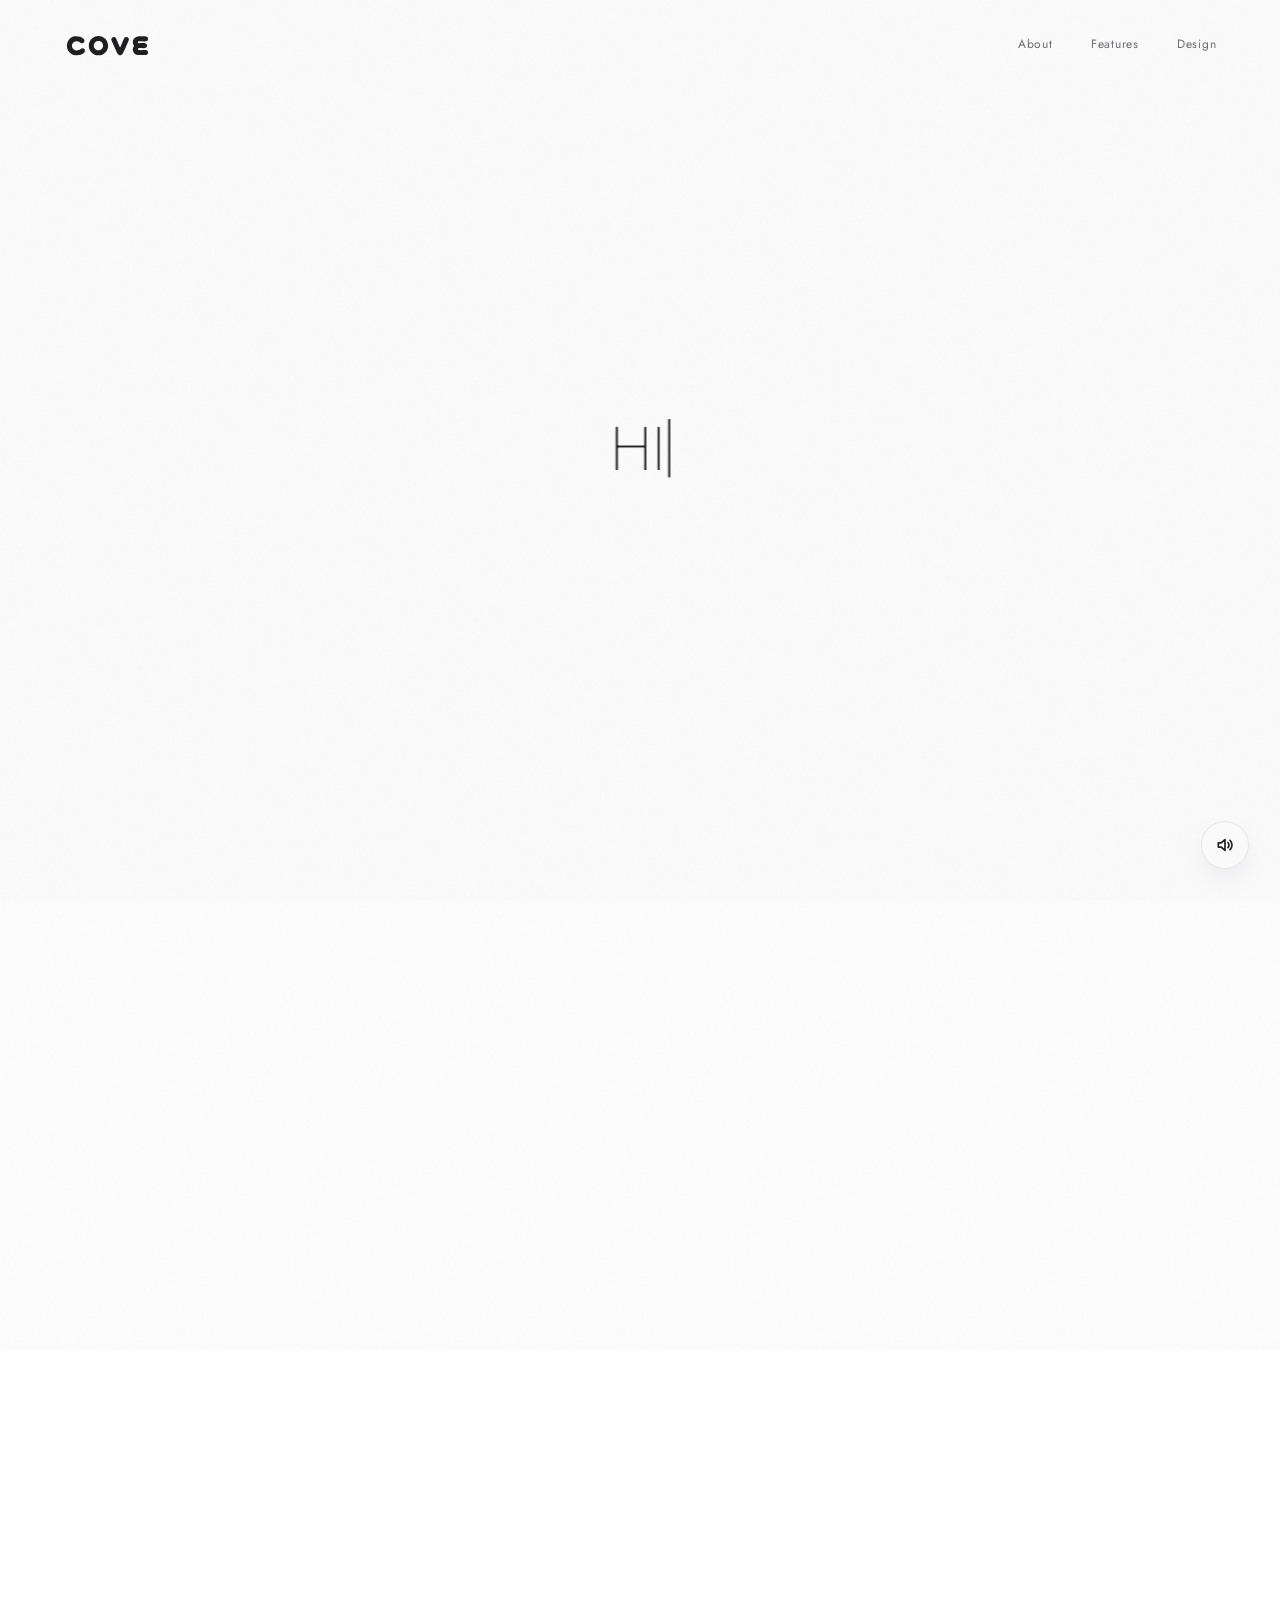
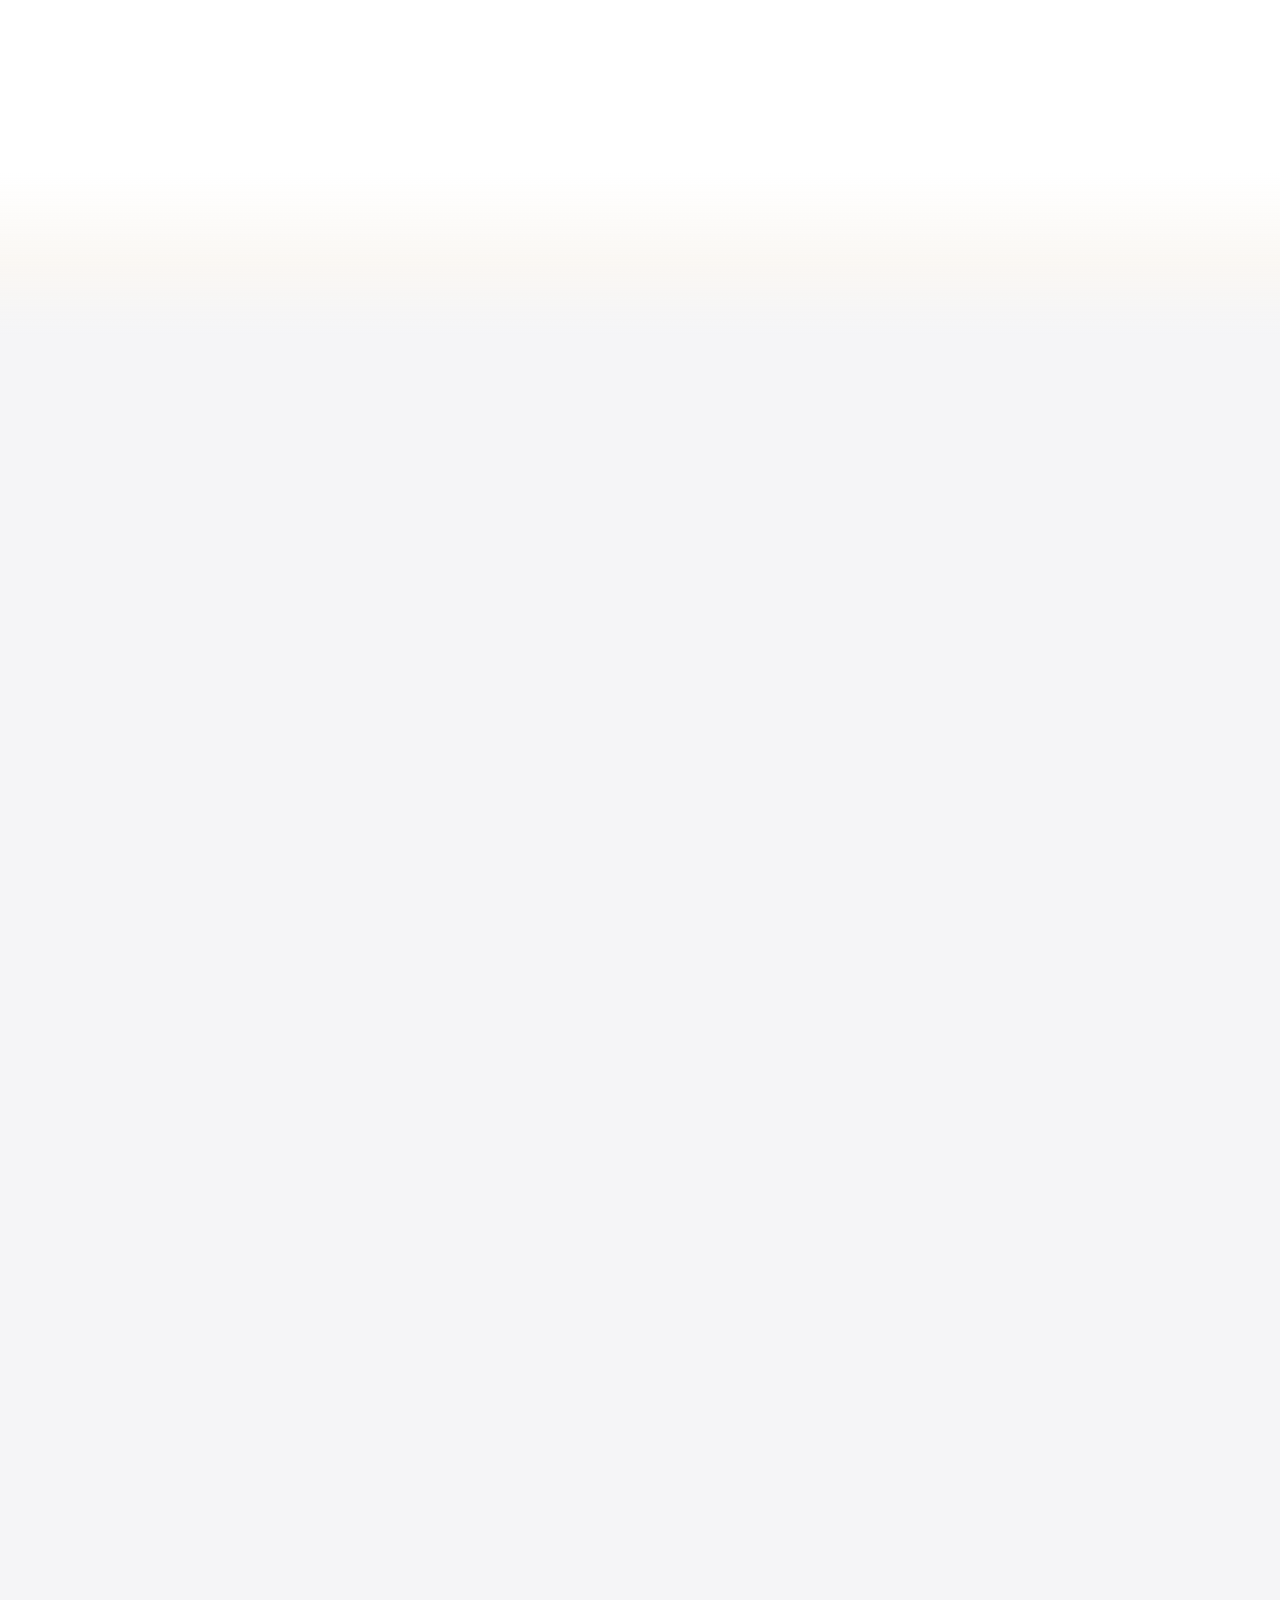
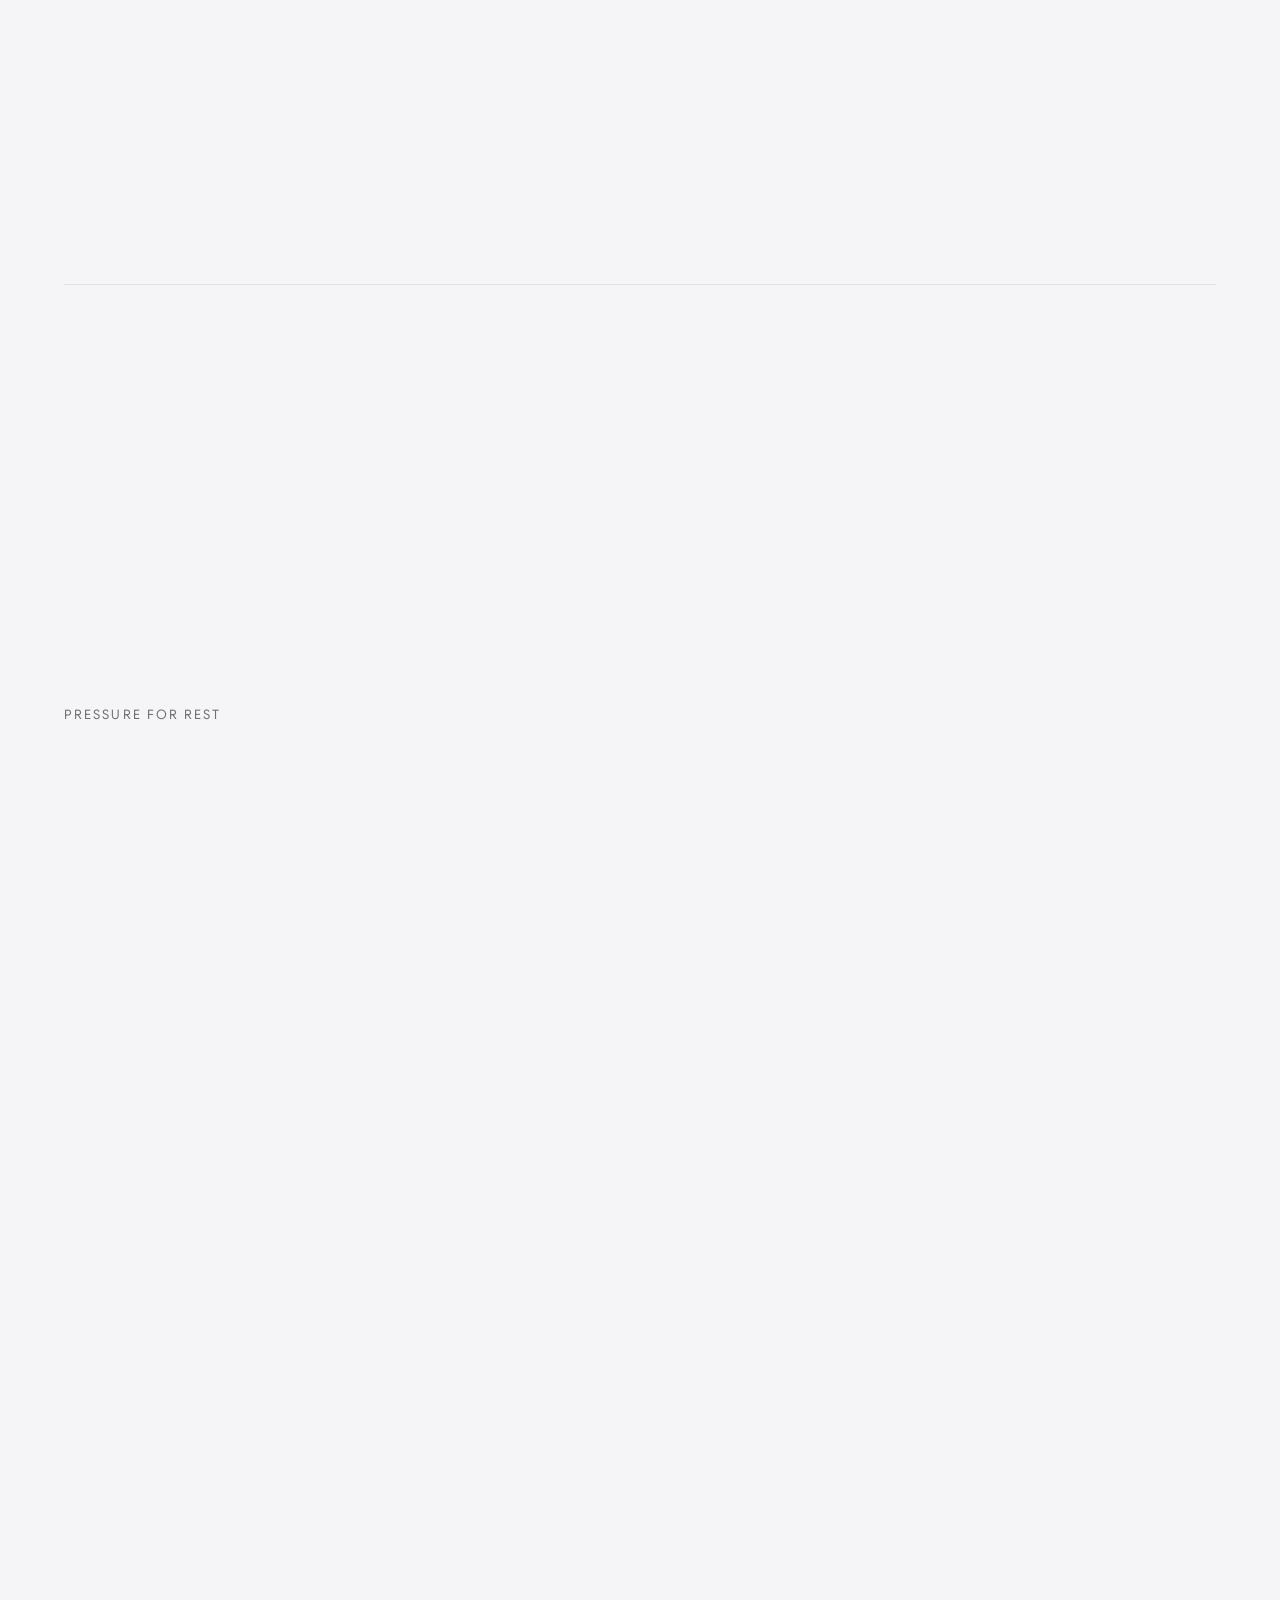
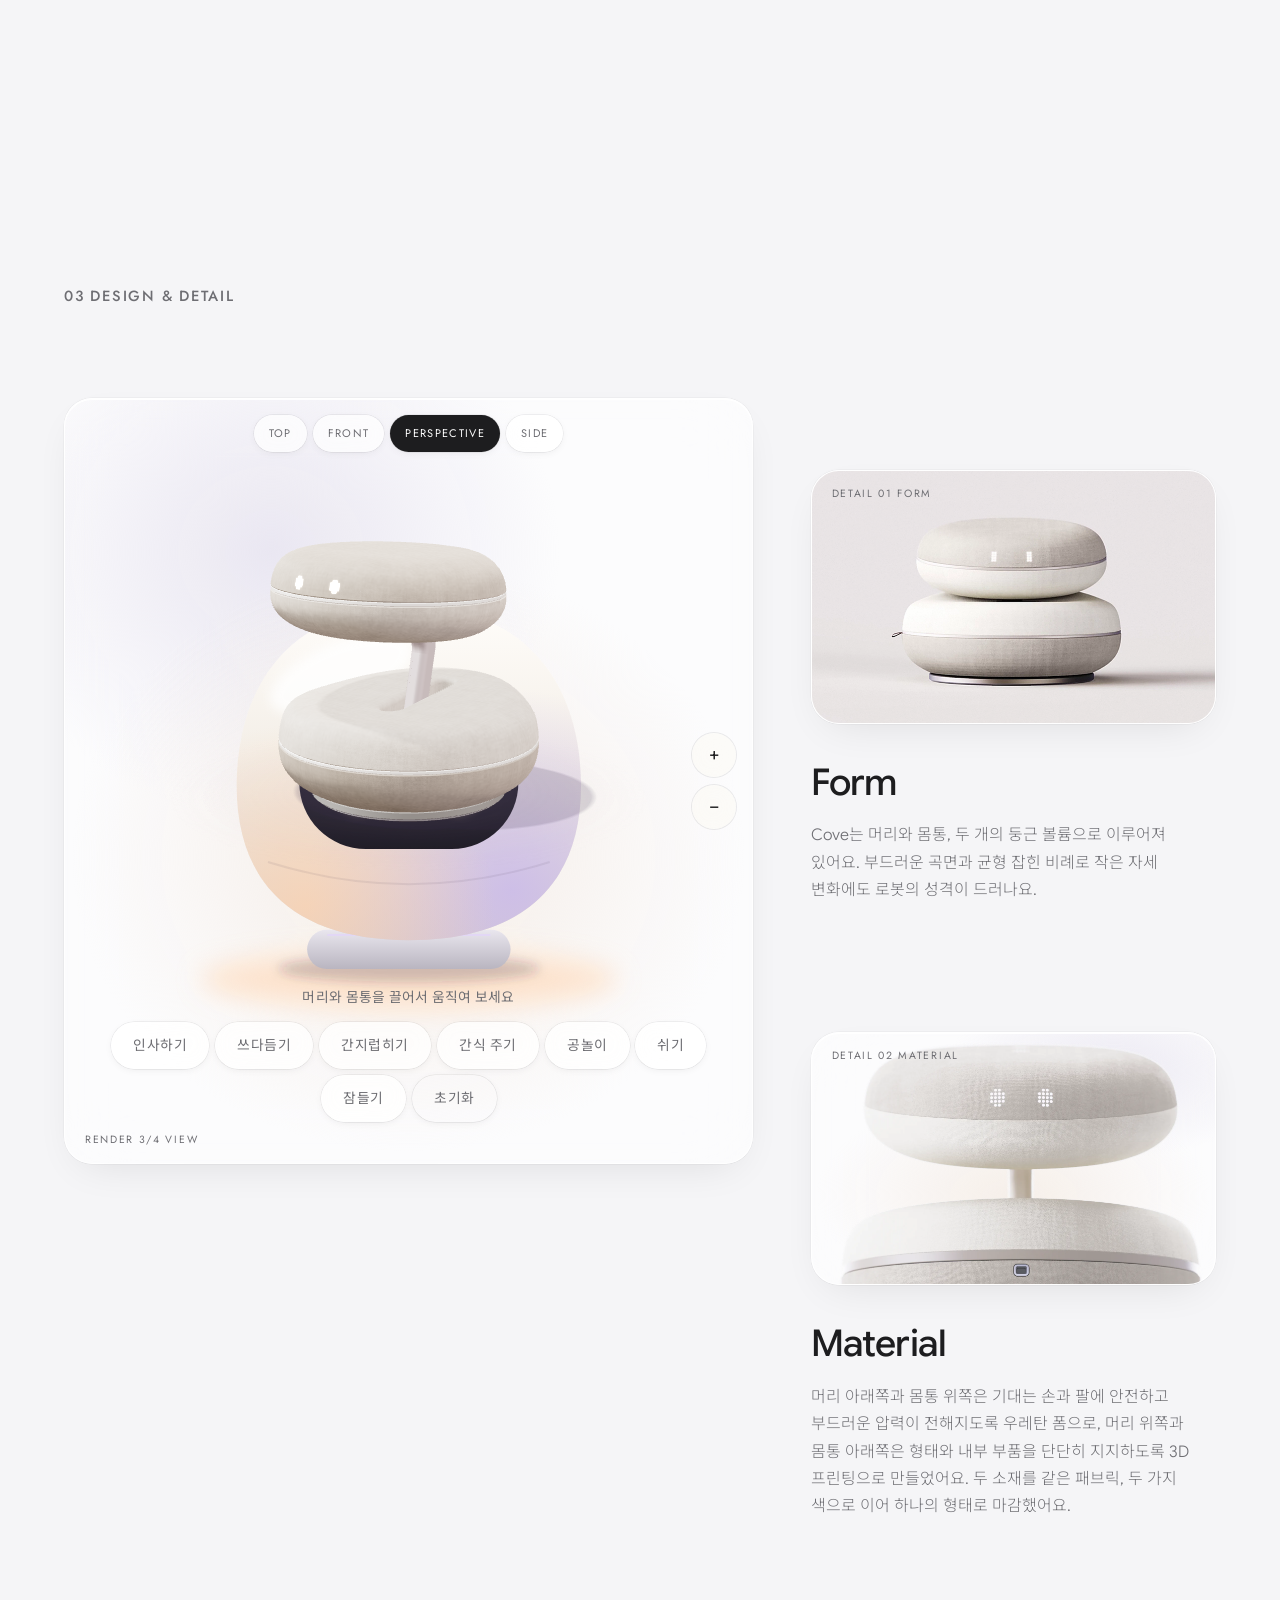
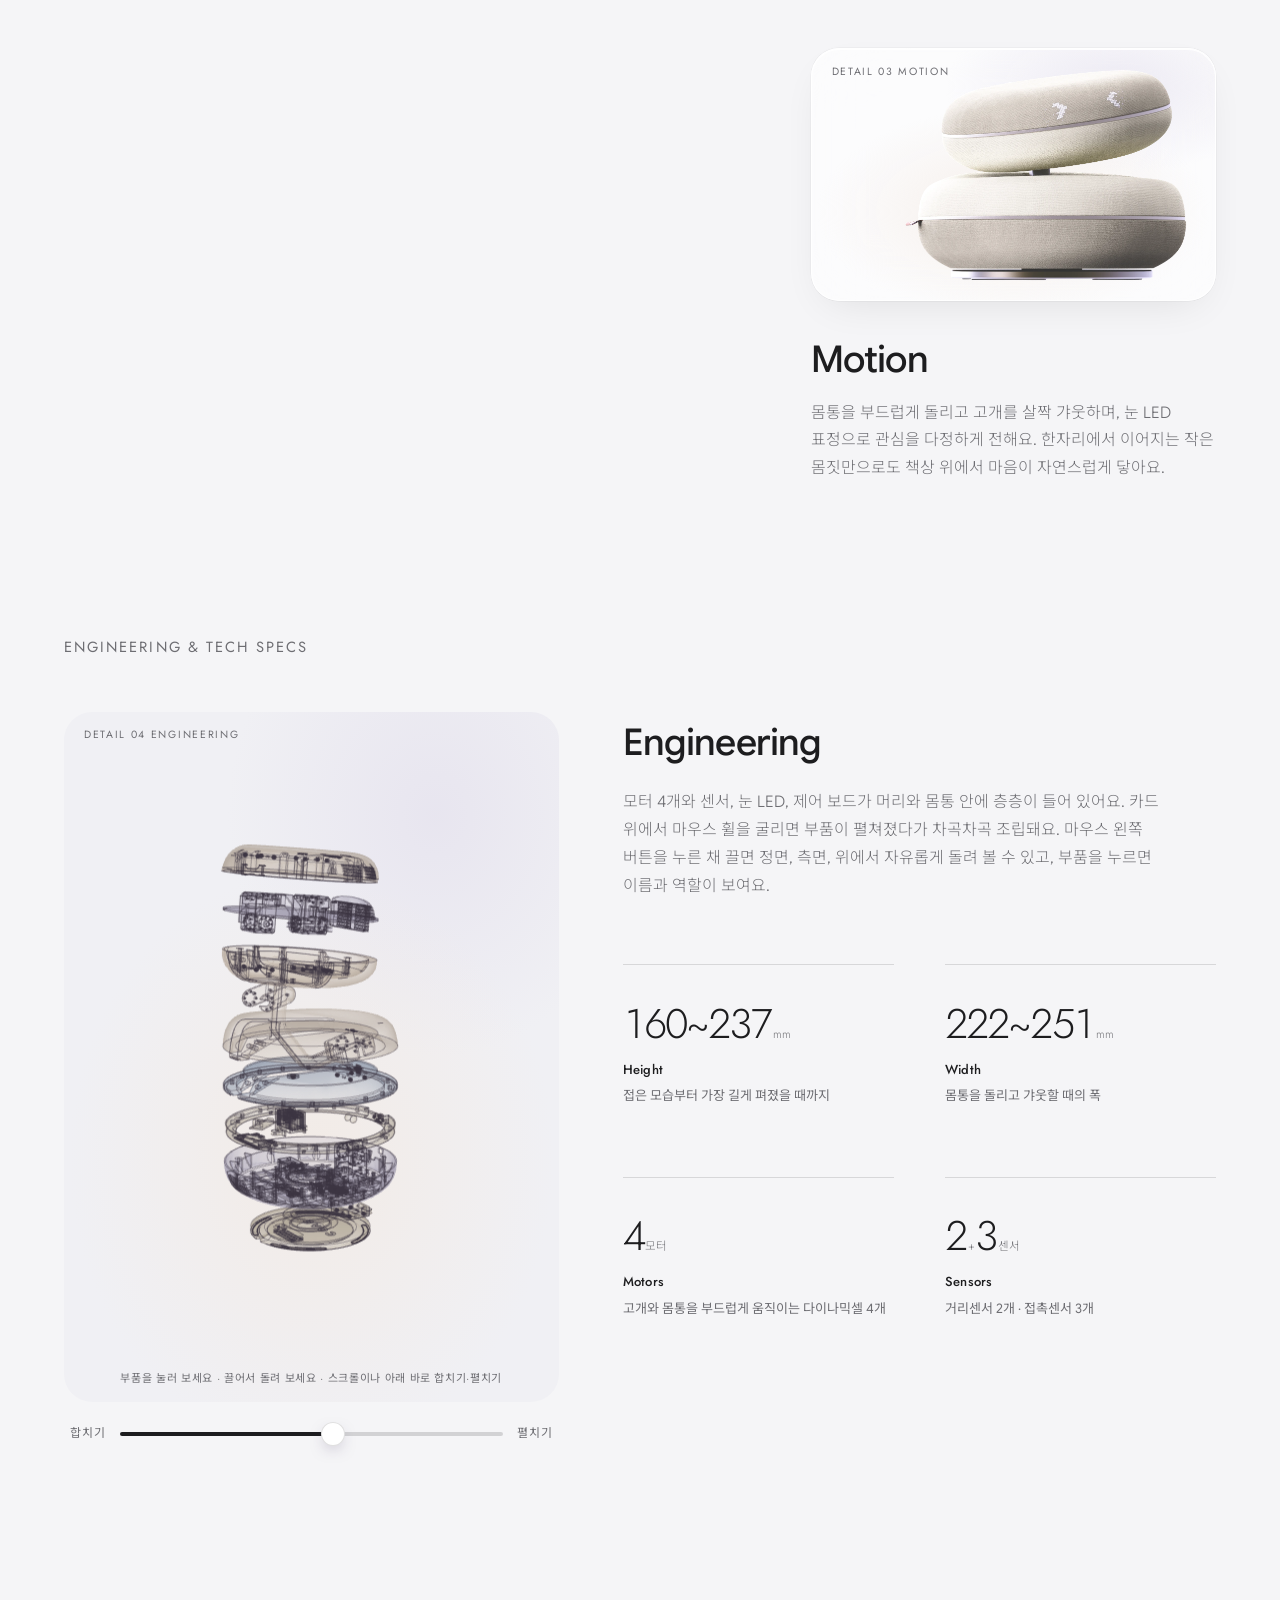
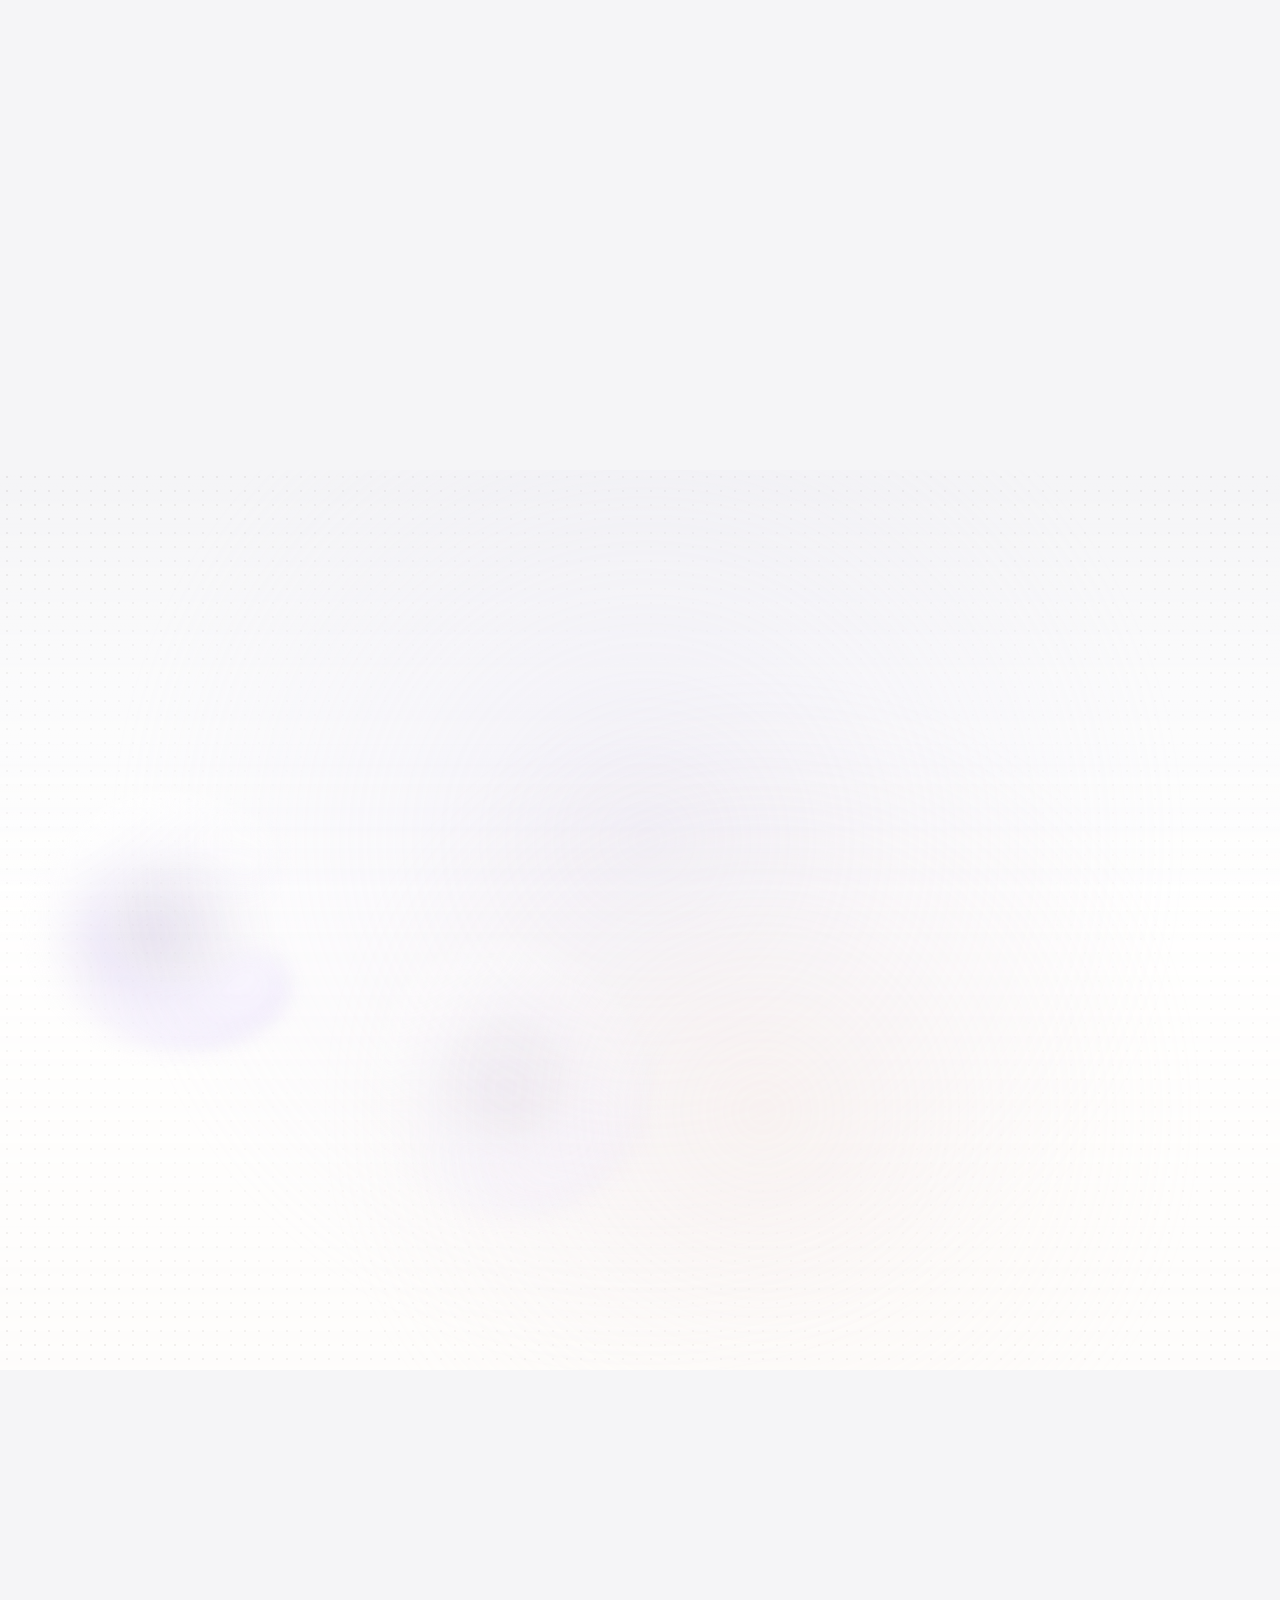
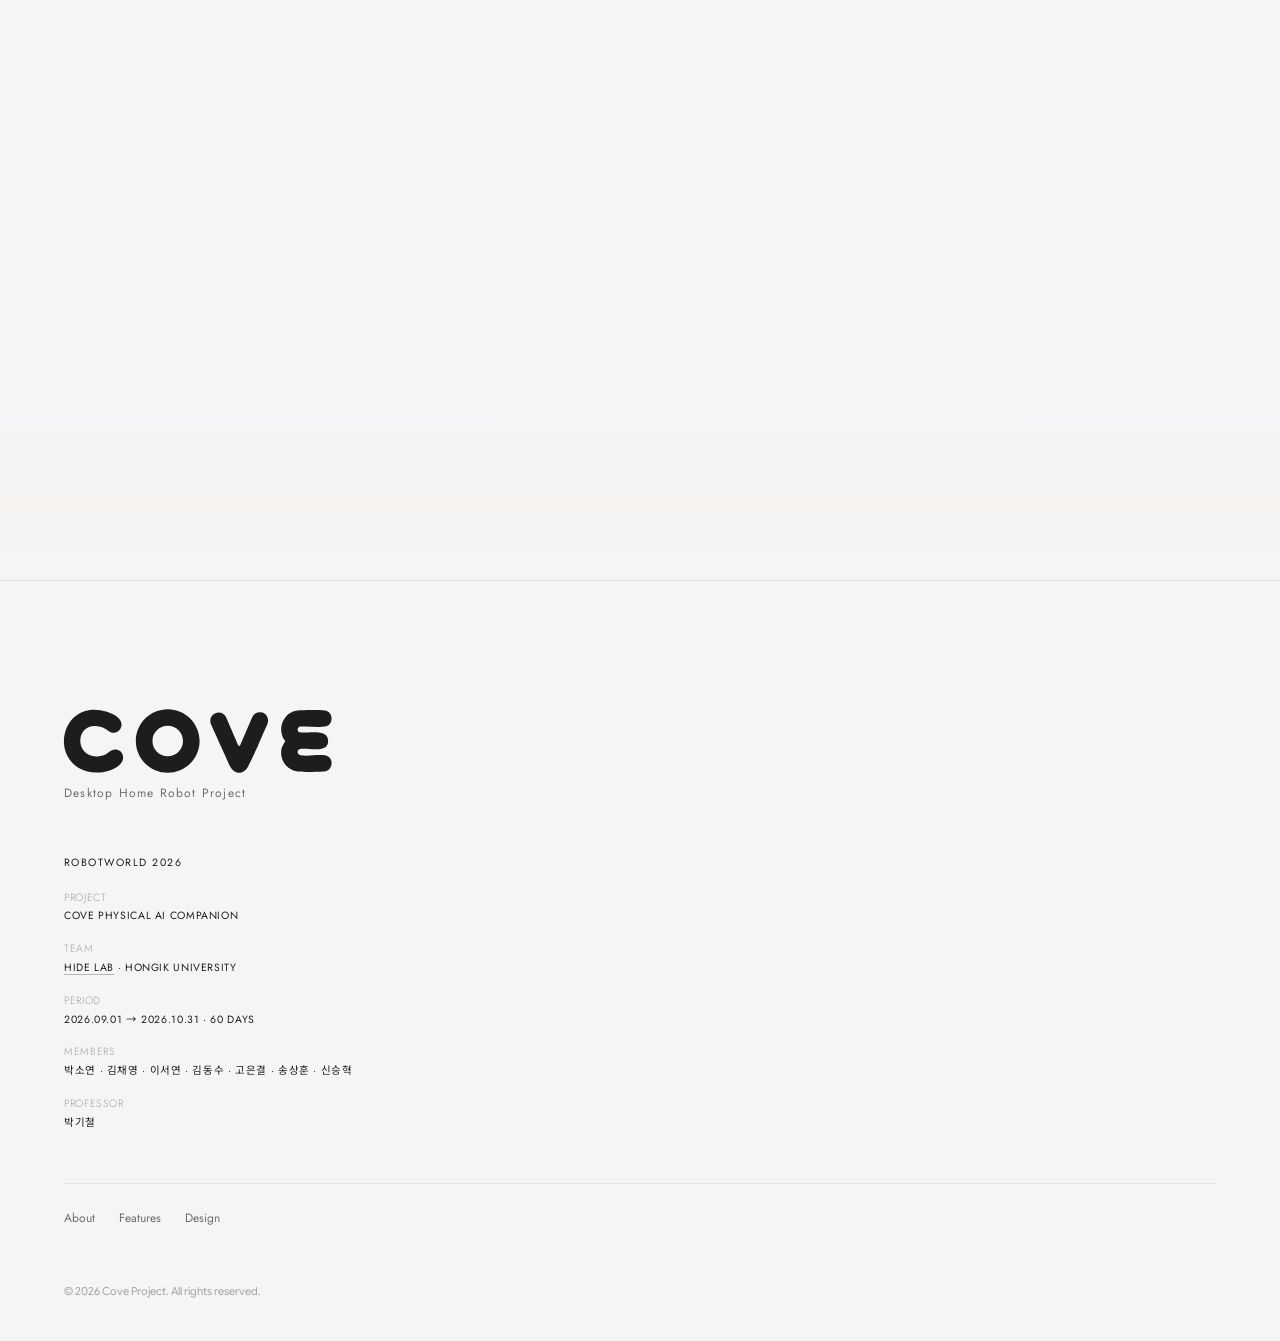
==== index.html @ c06256e7 "배경음악을 고른 곡으로 교체, 인트로 영상 구간을 넘어가면 서서히 켜짐 Co-Authored-By: Claude Sonnet 5.5 <noreply@anthropic.com> Cl" ====
<!doctype html>
<html lang="ko">
<head>
  <meta charset="utf-8">
  <meta name="viewport" content="width=device-width, initial-scale=1">
  <title>Cove | Desktop Home Robot</title>
  <meta name="description" content="책상 위, 가장 가까운 거리에서 함께하는 작은 존재. 데스크탑 홈 로봇 Cove.">
  <meta name="theme-color" content="#f5f5f7">
  <link rel="preconnect" href="https://fonts.googleapis.com">
  <link rel="preconnect" href="https://fonts.gstatic.com" crossorigin>
  <link href="https://fonts.googleapis.com/css2?family=Instrument+Serif:ital@0;1&family=Manrope:wght@300;400;500;600&family=Noto+Sans+KR:wght@300;400;500;600;700&family=Jost:wght@200;300;400;500&family=JetBrains+Mono:wght@300;400&family=Fredoka:wdth,wght@125,600&display=swap" rel="stylesheet">
  <link rel="stylesheet" href="css/style.css?v=20261104x">
  <link rel="stylesheet" href="css/intro.css?v=20261104x">
  <link rel="stylesheet" href="css/sim.css?v=20261104x">
  <link rel="icon" href="favicon.svg" type="image/svg+xml">
  <link rel="alternate icon" href="favicon-32.png" type="image/png">
  <link rel="apple-touch-icon" href="apple-touch-icon.png">
  <meta property="og:type" content="website">
  <meta property="og:title" content="COVE | Desktop Home Robot">
  <meta property="og:description" content="로봇에게 기대어 쉬어 보세요. 책상 위에서 손이나 팔을 지그시 눌러 휴식을 돕는 데스크탑 홈 로봇 Cove.">
  <meta property="og:image" content="https://bac-cy.github.io/bau-cy/assets/og-image.png">
  <meta property="og:image:width" content="1200">
  <meta property="og:image:height" content="630">
  <meta property="og:url" content="https://bac-cy.github.io/bau-cy/">
  <meta name="twitter:card" content="summary_large_image">
  <meta name="twitter:image" content="https://bac-cy.github.io/bau-cy/assets/og-image.png">
  <link rel="stylesheet" href="css/font.css?v=2">   <!-- 글꼴 조합: Google Sans Flex + Jost -->
  <link rel="stylesheet" href="css/cursor.css?v=2">   <!-- 마우스 커서 = Cove C 로고 -->
  <link rel="stylesheet" href="css/detail.css?v=2">
  <link rel="stylesheet" href="css/loader.css?v=7">
  <script>document.documentElement.classList.add('loader-on'); try { history.scrollRestoration = 'manual'; } catch (e) {} addEventListener('pageshow', function () { scrollTo(0, 0); });</script>   <!-- 시작 화면: 불러오는 동안 어두운 화면으로 가림 -->
</head>
<body>

  <!-- ───────────── Navigation ───────────── -->
  <header class="nav" id="nav">
    <a href="#top" class="nav__logo" aria-label="Cove 홈"><svg viewBox="218.3 101.3 400.4 94.4" fill="currentColor" aria-hidden="true" focusable="false"><path d="M 269.85 102.81 C 282.44 101.30 300.40 105.25 310.00 113.82 C 321.82 124.37 310.16 139.64 298.66 134.08 C 293.47 131.57 291.30 128.24 284.39 126.68 C 245.03 117.79 246.80 178.67 287.98 167.90 C 294.46 166.21 295.74 162.93 300.15 160.65 C 313.13 153.92 324.47 170.67 311.50 181.67 C 296.22 194.63 268.34 195.67 251.83 184.53 C 218.48 162.03 230.45 107.53 269.85 102.81 "/><path d="M 402.76 147.18 C 402.76 135.14 392.98 125.38 380.91 125.38 C 368.84 125.38 359.06 135.14 359.06 147.18 C 359.06 159.23 368.84 168.99 380.91 168.99 C 392.98 168.99 402.76 159.23 402.76 147.18 M 426.5 147 C 426.5 172.11 406.09 192.47 380.91 192.47 C 355.74 192.47 335.33 172.11 335.33 147 C 335.33 121.88 355.74 101.52 380.91 101.52 C 406.09 101.52 426.5 121.88 426.5 147 "/><path d="M 469.84 182.76 C 471.66 186.77 474.92 189.95 478.98 191.65 C 478.98 191.65 477.97 191.23 478.98 191.65 C 481.59 192.75 484.53 192.75 487.13 191.65 L 487.13 191.65 C 491.19 189.95 493.71 187.75 496.28 182.76 C 500.86 173.96 510.45 152.66 510.45 152.66 C 510.45 152.66 517.91 135.36 523.53 122.58 C 523.54 122.56 523.55 122.54 523.56 122.51 C 523.57 122.49 523.58 122.46 523.59 122.44 L 523.60 122.41 L 523.60 122.41 C 524.41 120.48 524.72 118.29 524.37 116.00 C 523.60 110.95 519.55 106.87 514.50 106.09 C 509.01 105.25 504.10 108.17 501.92 112.66 L 501.91 112.65 L 501.78 112.95 C 501.71 113.11 501.64 113.27 501.57 113.43 L 484.49 153.17 C 483.95 154.42 482.17 154.42 481.62 153.17 L 464.75 113.92 C 464.69 113.75 464.62 113.59 464.55 113.43 L 464.42 113.14 L 464.41 113.14 C 462.48 109.17 458.42 106.43 453.71 106.43 C 447.14 106.43 441.81 111.76 441.81 118.33 C 441.81 119.95 442.14 121.49 442.72 122.89 L 442.73 122.92 C 442.75 122.98 442.78 123.02 442.80 123.07 C 447.50 133.45 456.91 154.22 456.91 154.22 C 456.91 154.22 465.53 173.25 469.84 182.76 "/><path d="M 612.25 170.75 C 618.32 177.13 615.11 188.77 606.73 190.47 C 600.67 191.70 573.40 191.35 566.60 190.56 C 550.21 188.65 539.59 172.14 544.23 156.46 C 545.25 152.99 547.69 150.32 548.92 146.99 C 536.43 130.69 545.84 105.84 566.60 103.42 C 574.89 102.46 597.21 102.34 605.42 103.33 C 618.55 104.91 618.72 124.90 605.42 126.49 C 594.62 127.78 581.37 125.48 570.28 126.49 C 566.19 127.25 565.31 133.87 569.53 134.66 C 580.16 136.41 607.54 129.09 610.08 144.18 C 613.79 166.15 582.41 156.32 570.28 158.58 C 565.73 159.42 565.19 166.51 571.05 167.47 C 581.03 169.09 594.94 166.38 605.41 167.51 C 607.83 167.77 610.58 169.00 612.25 170.75 "/></svg></a>
    <nav class="nav__links" aria-label="주요 메뉴">
      <a href="#about">About</a>
      <a href="#features">Features</a>
      <a href="#design">Design</a>
    </nav>
  </header>

  <main id="top">

    <!-- ───────────── 0. Intro (HI → I'm cove → 홍보 영상) ─────────────
         3번 장면 이미지는 assets/intro-cove.png 를 같은 이름으로 바꿔 끼우면 됩니다. -->
    <section class="intro" id="intro" aria-label="Cove 인트로">
      <div class="intro__stage">
        <h1 class="sr-only">Cove | Desktop Home Robot</h1>
        <div class="intro__peach" aria-hidden="true"></div>
        <div class="intro__blob intro__blob--a" aria-hidden="true"></div>
        <div class="intro__blob intro__blob--b" aria-hidden="true"></div>
        <div class="intro__dots" aria-hidden="true"></div>

        <p class="intro__line intro__line--hi" data-type="HI" aria-label="HI"><span class="intro__typed" aria-hidden="true">HI</span><i class="intro__caret" aria-hidden="true"></i></p>
        <p class="intro__line intro__line--im" data-type="I'm cove" aria-label="I'm cove"><span class="intro__typed" aria-hidden="true">I'm cove</span><i class="intro__caret" aria-hidden="true"></i></p>

        <div class="gallery__carousel intro__film" aria-roledescription="carousel" aria-label="Cove 영상">
        <div class="gallery__track">
          <figure class="gallery__film">
            <video src="assets/cove-film.mp4?v=2" poster="assets/cove-film-poster.jpg?v=2" muted loop playsinline preload="metadata" aria-label="Cove 홍보 영상"></video>
            <span class="gallery__expand" aria-hidden="true"><svg viewBox="0 0 24 24" width="18" height="18" fill="none" stroke="currentColor" stroke-width="2.2" stroke-linecap="square"><path d="M4 9V4h5M15 4h5v5M20 15v5h-5M9 20H4v-5"/></svg></span>
          </figure>
          <figure class="gallery__film">
            <video src="assets/cove-ball.mp4" poster="assets/cove-ball-poster.jpg" muted loop playsinline preload="none" aria-label="Cove 공놀이 영상"></video>
            <span class="gallery__expand" aria-hidden="true"><svg viewBox="0 0 24 24" width="18" height="18" fill="none" stroke="currentColor" stroke-width="2.2" stroke-linecap="square"><path d="M4 9V4h5M15 4h5v5M20 15v5h-5M9 20H4v-5"/></svg></span>
          </figure>
        </div>
        <div class="gallery__nav">
          <button type="button" class="gallery__arrow" data-dir="-1" aria-label="이전 영상"><svg viewBox="0 0 24 24" width="18" height="18" fill="none" stroke="currentColor" stroke-width="2"><path d="M15 5l-7 7 7 7"/></svg></button>
          <div class="gallery__dots" role="tablist" aria-label="영상 선택"><button type="button" role="tab" aria-selected="true" aria-label="영상 1"></button><button type="button" role="tab" aria-selected="false" aria-label="영상 2"></button></div>
          <button type="button" class="gallery__arrow" data-dir="1" aria-label="다음 영상"><svg viewBox="0 0 24 24" width="18" height="18" fill="none" stroke="currentColor" stroke-width="2"><path d="M9 5l7 7-7 7"/></svg></button>
        </div>
      </div>

      </div>
    </section>

    <!-- ───────────── 2. About ───────────── -->
    <section class="about section" id="about">
      <p class="label reveal">01 About Cove</p>
      <h2 class="statement reveal">
        Cove는 당신의 책상 위에서,<br>
        <em class="ko">손이나 팔을 지그시 눌러 휴식을 돕는 로봇</em>입니다.
      </h2>

      <div class="about__grid">
        <div class="about__text reveal">
          <h3>Concept</h3>
          <p>묵직한 담요를 덮으면 마음이 놓이듯, 손이나 팔을 올려 기대면 Cove가 지그시 눌러 안정감을 전해요. 그 압력이 쉬는 순간과 기분 전환을 도와요.</p>
        </div>
        <div class="about__text reveal">
          <h3>Name</h3>
          <p>Cove는 해안가에서 바다를 부드럽게 감싸 안은 작은 만을 뜻해요. 파도가 잦아드는 만처럼, 감싸 안아 잠시 쉬어 갈 자리가 되고자 해요.</p>
        </div>
        <div class="about__text reveal">
          <h3>Philosophy</h3>
          <p>곁에서 조용히 고개를 돌려 눈길을 끌고, 작은 몸짓으로 웃음을 건네요.</p>
        </div>
      </div>

      <ul class="principles">
        <li class="reveal"><span>Close</span>가까이, 손이 닿는 거리에서</li>
        <li class="reveal"><span>Calm</span>조용하게, 편안한 곁이 되도록</li>
        <li class="reveal"><span>Kind</span>다정하게, 몸짓으로 반응하며</li>
      </ul>
    </section>

    <!-- ───────────── 3. Key Features ─────────────
         기능을 바꿀 때는 <article class="feature"> 블록 하나를 통째로
         복사/수정/삭제하면 됩니다. 아이콘 숫자(01~04)는 자유롭게 바꿔도 됩니다. -->
    <section class="features section" id="features">
      <div class="section__head">
        <p class="label reveal">02 Key Features</p>
      </div>

      <div class="features__grid">
        <article class="feature reveal">
          <div class="feature__art" data-art="pressure" aria-hidden="true"><canvas></canvas><div class="slot feat3d" data-scene="calm" data-loop="6.8"></div></div>
          <h3>Pressure for Rest</h3>
          <p>손이나 팔을 올려 기대면 센서가 알아보고, 부드러운 압력으로 지그시 눌러 휴식을 도와요.</p>
        </article>
        <article class="feature reveal">
          <div class="feature__art" data-art="eyes" aria-hidden="true"><canvas></canvas><div class="slot feat3d" data-scene="expr" data-loop="7.2"></div></div>
          <h3>Gentle Expression</h3>
          <p>눈 LED의 작은 표정 변화로 지금의 기분을 전해요. 한눈에 마음이 느껴져요.</p>
        </article>
        <article class="feature reveal">
          <div class="feature__art" data-art="body" aria-hidden="true"><canvas></canvas><div class="slot feat3d" data-scene="kind" data-loop="5.6"></div></div>
          <h3>Body Language</h3>
          <p>고개를 갸웃하고 몸을 돌려요. 몸짓만으로 이쪽을 바라보고 마음을 전해요.</p>
        </article>
        <article class="feature reveal">
          <div class="feature__art" data-art="attention" aria-hidden="true"><canvas></canvas><div class="slot feat3d" data-scene="close" data-loop="5.2"></div></div>
          <h3>Quiet Attention</h3>
          <p>일에 푹 빠진 순간엔 살짝 고개를 돌려 눈길을 끌어요. 작업 사이사이 기분 좋은 환기가 되어 줘요.</p>
        </article>
      </div>
    </section>

    <!-- ───────────── 4. Design / Detail ───────────── -->
    <section class="design section" id="design">
      <div class="section__head">
        <p class="label reveal">03 Design &amp; Detail</p>
      </div>

      <div class="design__layout">
        <!-- 큰 제품 이미지 (스크롤 시 고정) -->
        <figure class="design__visual">
          <div class="cove-art" data-cove></div>
          <!-- 움직여 볼 수 있는 Cove 시뮬레이터 (불러오지 못하면 위의 임시 이미지가 그대로 보임) -->
          <div class="cove-3d" data-model="assets/cove-rig.glb"></div>
          <div class="sim__ui" hidden>
            <div class="sim__views" role="group" aria-label="보는 각도">
              <button type="button" data-view="top" aria-pressed="false">Top</button>
              <button type="button" data-view="front" aria-pressed="false">Front</button>
              <button type="button" data-view="persp" aria-pressed="true">Perspective</button>
              <button type="button" data-view="side" aria-pressed="false">Side</button>
            </div>
            <div class="sim__zoom" role="group" aria-label="확대·축소">
              <button type="button" data-zoom="in" aria-label="확대">+</button>
              <button type="button" data-zoom="out" aria-label="축소">−</button>
            </div>
            <ol class="sim__steps" hidden aria-label="지금 상황"></ol>
            <div class="sim__toy" data-mode="snack" data-kind="snack" hidden role="button" aria-label="간식, Cove에게 끌어다 주세요" style="top:40%"><svg viewBox="0 0 48 48" aria-hidden="true"><circle cx="24" cy="24" r="19" fill="#f2c79a"/><circle cx="24" cy="24" r="19" fill="none" stroke="#d9a574" stroke-width="2"/><circle cx="17" cy="19" r="2.4" fill="#8a5a3c"/><circle cx="29" cy="17" r="2.2" fill="#8a5a3c"/><circle cx="31" cy="29" r="2.6" fill="#8a5a3c"/><circle cx="19" cy="31" r="2.2" fill="#8a5a3c"/><circle cx="25" cy="24" r="1.8" fill="#8a5a3c"/></svg></div>
            <div class="sim__bottom">
              <p class="sim__status" aria-live="polite"></p>
              <div class="sim__motions" role="group" aria-label="동작">
                <button type="button" data-motion="greet" aria-pressed="false">인사하기</button>
                <button type="button" data-motion="pet" aria-pressed="false">쓰다듬기</button>
                <button type="button" data-motion="tickle" aria-pressed="false">간지럽히기</button>
                <button type="button" data-motion="snack" aria-pressed="false">간식 주기</button>
                <button type="button" data-motion="ball" aria-pressed="false">공놀이</button>
                <button type="button" data-motion="rest" aria-pressed="false">쉬기</button>
                <button type="button" data-motion="sleep" aria-pressed="false">잠들기</button>
                <button type="button" class="sim__ghost" data-act="reset">초기화</button>
              </div>
            </div>
          </div>
          <figcaption>Render 3/4 View</figcaption>
        </figure>

        <div class="design__details">
          <article class="detail reveal">
            <figure class="slot slot--detail slot--photo" data-label="Detail 01 Form">
              <img src="assets/form.webp" alt="머리와 몸통, 두 개의 둥근 볼륨이 포개진 Cove의 정면" loading="lazy">
            </figure>
            <h3>Form</h3>
            <p>Cove는 머리와 몸통, 두 개의 둥근 볼륨으로 이루어져 있어요. 부드러운 곡면과 균형 잡힌 비례로 작은 자세 변화에도 로봇의 성격이 드러나요.</p>
          </article>
          <article class="detail reveal">
            <figure class="slot slot--detail slot--photo" data-label="Detail 02 Material">
              <img src="assets/material.webp" alt="같은 패브릭이 머리와 몸통에서 두 가지 색으로 이어지는 모습" loading="lazy">
            </figure>
            <h3>Material</h3>
            <p>머리 아래쪽과 몸통 위쪽은 기대는 손과 팔에 안전하고 부드러운 압력이 전해지도록 우레탄 폼으로, 머리 위쪽과 몸통 아래쪽은 형태와 내부 부품을 단단히 지지하도록 3D 프린팅으로 만들었어요. 두 소재를 같은 패브릭, 두 가지 색으로 이어 하나의 형태로 마감했어요.</p>
          </article>
          <article class="detail reveal">
            <figure class="slot slot--detail slot--photo" data-label="Detail 03 Motion">
              <img src="assets/motion.webp" alt="머리와 몸통이 둥글게 이어진 Cove의 옆모습" loading="lazy">
            </figure>
            <h3>Motion</h3>
            <p>몸통을 부드럽게 돌리고 고개를 살짝 갸웃하며, 눈 LED 표정으로 관심을 다정하게 전해요. 한자리에서 이어지는 작은 몸짓만으로도 책상 위에서 마음이 자연스럽게 닿아요.</p>
          </article>
        </div>
      </div>

      <!-- Engineering + Tech Specs 한 그룹 (Engineering 분해도 · 큰 숫자 스펙) -->
      <div class="engspec" id="engspec">
        <p class="engspec__label reveal">Engineering &amp; Tech Specs</p>
        <div class="engspec__grid">
          <article class="detail engspec__eng reveal">
            <figure class="slot slot--detail slot--photo slot--eng" id="engineering" data-label="Detail 04 Engineering">
              <canvas role="img" aria-label="Cove 안쪽 부품이 펼쳐지는 분해 이미지"></canvas>
              <span class="eng__hint">부품을 눌러 보세요 · 끌어서 돌려 보세요 · 휠로 분해 ↔ 조립</span>
              <div class="eng__tip" role="status"></div>
            </figure>
            <div class="eng__slider"><span>합치기</span><input type="range" min="0" max="100" value="100" aria-label="Cove 안쪽 부품 펼치기와 합치기 정도"><span>펼치기</span></div>
          </article>
          <div class="engspec__side">
            <div class="engspec__copy reveal">
              <h3>Engineering</h3>
              <p>모터 4개와 센서, 눈 LED, 제어 보드가 머리와 몸통 안에 층층이 들어 있어요. 카드 위에서 마우스 휠을 굴리면 부품이 펼쳐졌다가 차곡차곡 조립돼요. 마우스 왼쪽 버튼을 누른 채 끌면 정면, 측면, 위에서 자유롭게 돌려 볼 수 있고, 부품을 누르면 이름과 역할이 보여요.</p>
            </div>
            <div class="engspec__specs" id="engspec-specs"></div>
          </div>
        </div>
      </div>

      <!-- 스펙 수치는 확정되면 바꿔 주세요 -->
      <dl class="specs reveal">
        <div><dt>Height</dt><dd>160~237 mm</dd></div>
        <div><dt>Width</dt><dd>222~251 mm</dd></div>
        <div><dt>Finish</dt><dd>3D Printed · Urethane Foam · Fabric</dd></div>
        <div><dt>Sensors</dt><dd>Distance ×2 · Touch ×3</dd></div>
      </dl>
    </section>

    <!-- ───────────── 6. 마무리 장면 (큰 COVE 글자 + 마우스를 따라 움직이는 Cove) ───────────── -->
    <section class="intro intro--finale" id="finale" aria-label="Cove 마무리 장면">
      <div class="intro__stage">
        <div class="intro__peach" aria-hidden="true"></div>
        <div class="intro__blob intro__blob--a" aria-hidden="true"></div>
        <div class="intro__blob intro__blob--b" aria-hidden="true"></div>
        <div class="intro__dots" aria-hidden="true"></div>
        <div class="intro__finale">
          <div class="intro__bigword" aria-hidden="true">COVE</div>
          <figure class="intro__render"><img src="assets/intro-cove.png" alt="Cove 렌더 이미지" width="1470" height="921"></figure>
        </div>
      </div>
    </section>

  </main>

  <!-- ───────────── 7. Footer (프로젝트 크레딧을 한 곳에 합침) ───────────── -->
  <footer class="footer">
    <div class="footer__brand">
      <span class="footer__logo" role="img" aria-label="COVE"></span>
      <p>Desktop Home Robot Project</p>
    </div>

    <div class="footer__credits">
      <p class="footer__event">ROBOTWORLD 2026</p>
      <dl>
        <div><dt>Project</dt><dd>COVE PHYSICAL AI COMPANION</dd></div>
        <div><dt>Team</dt><dd><a href="http://www.hidelab.co.kr/" target="_blank" rel="noopener">HIDE LAB</a> · HONGIK UNIVERSITY</dd></div>
        <div><dt>Period</dt><dd>2026.09.01 → 2026.10.31 · 60 DAYS</dd></div>
        <div><dt>Members</dt><dd>박소연 · 김채영 · 이서연 · 김동수 · 고은결 · 송상훈 · 신승혁</dd></div>
        <div><dt>Professor</dt><dd>박기철</dd></div>
      </dl>
    </div>

    <nav class="footer__links" aria-label="하단 메뉴">
      <a href="#about">About</a>
      <a href="#features">Features</a>
      <a href="#design">Design</a>
    </nav>
    <p class="footer__copy">© 2026 Cove Project. All rights reserved.</p>
  </footer>

  <!-- 현재 보고 있는 섹션 표시 (좌측 하단 고정) -->
  <button type="button" class="totop" id="totop" aria-label="맨 위로 올라가기"><svg viewBox="0 0 24 24" width="20" height="20" fill="none" stroke="currentColor" stroke-width="2.2" stroke-linecap="round" stroke-linejoin="round" aria-hidden="true"><path d="M12 19V5M5.5 11.5 12 5l6.5 6.5"/></svg></button>

  <div class="pager" id="pager" aria-hidden="true">
    <span class="pager__num">01</span><span class="pager__name">About</span>
  </div>

  <script src="assets/vendor/lenis/lenis.min.js"></script>
  <script src="js/smooth.js?v=20261104x"></script>
  <script src="js/main.js?v=20261104x"></script>
  <script src="js/intro.js?v=20261104x"></script>
  <script type="importmap">
    { "imports": {
        "three": "./assets/vendor/three/build/three.module.min.js",
        "three/addons/": "./assets/vendor/three/examples/jsm/"
    } }
  </script>
  <script type="module" src="js/sim.js?v=20261104x"></script>
  <script type="module" src="js/cards.js?v=20261104x"></script>
  <script type="module" src="js/intro-cove.js?v=20261104x"></script>
  <script type="module" src="js/features.js?v=20261104x"></script>
  <script type="module" src="js/engineering.js?v=20261104x"></script>
  <!-- 디테일 효과: 필름 입자 · 자석 버튼 · 카드 빛/기울기 (되돌리려면 아래 두 줄과 css/fx.css, js/fx.js 를 지우면 됨) -->
  <link rel="stylesheet" href="css/fx.css?v=20261104x">
  <script src="js/fx.js?v=20261104x" defer></script>
  <!-- 배경 통일 + 유리 카드 (C안, 애플풍). 되돌리려면 아래 두 줄을 지우면 됨 -->
  <link rel="stylesheet" href="css/bg.css?v=20261104x">
  <script src="js/bg.js?v=20261104x" defer></script>
  <!-- 잡스 제안 4가지(한 줄 약속·압력 시연·큰 숫자 스펙·One more thing). 되돌리려면 아래 두 줄을 지우면 됨 -->
  <link rel="stylesheet" href="css/jobs.css?v=20261104x">
  <script src="js/jobs.js?v=20261104x" defer></script>
  <script type="module" src="js/cove-sound.js"></script>   <!-- 소리: 일찍 불러와 인트로 타이핑 소리에도 씀 -->
  <script src="js/finale.js?v=1"></script>
  <script src="js/loader.js?v=8"></script>   <!-- 시작 화면 (눈 LED가 깜빡이다 열림) -->
</body>
</html>
---- css/style.css ----
/* ==========================================================
   Cove — Desktop Home Robot
   Dreamy · warm futuristic · soft glow · minimal · premium
   ========================================================== */

:root {
  /* Base — warm whites & creams */
  --bg:        #f6f1ea;
  --bg-soft:   #efe8de;
  --cream:     #e8ddcf;
  --surface:   #fbf8f4;

  /* Text */
  --ink:       #2b2731;
  --ink-soft:  #6c6573;
  --ink-faint: #a49ca8;

  /* Accents — soft purple / silver / peach glow */
  --lavender:  #b8a6e0;
  --lilac:     #d9cdf2;
  --silver:    #c9c6cf;
  --peach:     #f6c9a8;
  --glow:      #ffd9b8;

  /* Dusk (experience section) */
  --dusk:      #2a2533;
  --dusk-2:    #3a3145;

  --line:      rgba(43, 39, 49, 0.1);
  --radius:    28px;
  --ease:      cubic-bezier(.22, .61, .36, 1);

  --font-ui:      "Manrope", "Noto Sans KR", system-ui, sans-serif;
  --font-display: "Instrument Serif", "Noto Sans KR", serif;
  --gutter: clamp(16px, 5vw, 72px);
}

* { box-sizing: border-box; margin: 0; padding: 0; }
html { scroll-behavior: smooth; }
body {
  background: var(--bg);
  color: var(--ink);
  font-family: var(--font-ui);
  font-weight: 400;
  line-height: 1.7;
  -webkit-font-smoothing: antialiased;
  overflow-x: hidden;
  word-break: keep-all;
}
img, video { display: block; width: 100%; height: 100%; object-fit: cover; }
a { color: inherit; text-decoration: none; }
button { font: inherit; color: inherit; background: none; border: 0; cursor: pointer; }
em { font-family: var(--font-display); font-style: normal; font-weight: 400; }

/* soft film grain for premium feel */
body::before {
  content: ""; position: fixed; inset: 0; pointer-events: none; z-index: 100;
  opacity: .035;
  background-image: url("data:image/svg+xml,%3Csvg xmlns='http://www.w3.org/2000/svg' width='160' height='160'%3E%3Cfilter id='n'%3E%3CfeTurbulence type='fractalNoise' baseFrequency='.9' numOctaves='2'/%3E%3C/filter%3E%3Crect width='100%25' height='100%25' filter='url(%23n)'/%3E%3C/svg%3E");
}

/* ---------- Shared ---------- */
.section { padding: clamp(96px, 14vw, 180px) var(--gutter); position: relative; }
.section__head { margin-bottom: clamp(48px, 7vw, 96px); }

.label, .eyebrow {
  font-size: clamp(13.8px, 1.15vw, 17px); letter-spacing: .2em; text-transform: uppercase;
  color: var(--ink-soft); font-weight: 500; margin-bottom: 24px;
}
.heading {
  font-family: var(--font-ui); font-weight: 300;
  font-size: clamp(28.9px, 4.59vw, 61.2px); line-height: 1.15; letter-spacing: -.02em;
}
.heading em { font-size: 1.08em; color: #7d6aa8; }

/* ---------- Reveal on scroll ---------- */
.reveal { opacity: 0; transform: translateY(28px); transition: opacity 1.1s var(--ease), transform 1.1s var(--ease); }
.reveal.is-in { opacity: 1; transform: none; }

/* ---------- Nav ---------- */
.nav {
  position: fixed; top: 0; left: 0; right: 0; z-index: 50;
  display: flex; align-items: center; justify-content: space-between;
  padding: 22px var(--gutter);
  transition: background .5s var(--ease), padding .5s var(--ease), backdrop-filter .5s;
}
.nav.is-scrolled {
  background: rgba(246, 241, 234, .72);
  backdrop-filter: blur(18px) saturate(1.2);
  -webkit-backdrop-filter: blur(18px) saturate(1.2);
  padding-block: 14px;
  box-shadow: 0 1px 0 var(--line);
}
/* 로고: Cove.ai 의 COVE 글자. 칸(너비 자동·높이 47.6px)과 위치는 기존과 같고, 글자 높이만 이전 로고의 대문자 높이에 맞춤 */
.nav__logo { display: flex; align-items: center; height: calc(28px * 1.7); }
.nav__logo svg { display: block; height: 20px; width: auto; }
.nav__links { display: flex; gap: clamp(16px, 3vw, 40px); font-size: 12px; letter-spacing: .06em; color: var(--ink-soft); }
.nav__links a { position: relative; transition: color .3s; }
.nav__links a::after {
  content: ""; position: absolute; left: 0; bottom: -4px; width: 100%; height: 1px;
  background: currentColor; transform: scaleX(0); transform-origin: left; transition: transform .4s var(--ease);
}
.nav__links a:hover { color: var(--ink); }
.nav__links a:hover::after { transform: scaleX(1); }
/* 지금 보고 있는 섹션의 메뉴: 색이 바뀌고 밑줄이 유지됨 (스크롤 위치와 연동) */
.nav__links a[aria-current="location"] { color: #5b43a6; }
.nav__links a[aria-current="location"]::after { transform: scaleX(1); height: 2px; border-radius: 2px; }

/* ---------- Cove art (placeholder robot) ---------- */
.cove-art { width: 100%; height: 100%; display: grid; place-items: center; }
.cove-art svg { width: 100%; height: 100%; overflow: visible; }
.cove-art--float svg { animation: float 6s ease-in-out infinite; }

.cove-eyes { transform-box: fill-box; transform-origin: center; animation: blink 6s infinite; }
.cove-eye { fill: var(--eye, #ffe2c6); transition: fill .8s var(--ease); }
.cove-eye-glow { fill: var(--eye, #ffe2c6); opacity: .55; transition: fill .8s var(--ease); }
.cove-ring { stroke: var(--ring, #e2d7f5); transition: stroke .8s var(--ease); }
.cove-pool { fill: var(--pool, #ffd9b8); transition: fill .8s var(--ease); }

/* crops — fake "detail shots" until renders exist */
.cove-art--crop-top svg  { transform: scale(2.1) translate(0, 18%); }
.cove-art--crop-face svg { transform: scale(2.3) translate(0, 4%); }
.cove-art--crop-base svg { transform: scale(1.9) translate(0, -24%); }
.cove-art--side svg      { transform: scaleX(.78); }
.cove-art--wire svg .cove-fill { fill: none !important; }
.cove-art--wire svg .cove-solid { fill: none; stroke: var(--ink-faint); stroke-width: 1; stroke-dasharray: 3 4; }
.cove-art--wire svg .cove-soft { display: none; }
.cove-art--night { --eye: #d9cdf2; --ring: #b8a6e0; --pool: #b8a6e0; }

/* ---------- About ---------- */
.statement {
  font-weight: 300; font-size: clamp(23.8px, 3.74vw, 51px); line-height: 1.35; letter-spacing: -.02em;
  max-width: 18em;
}
.statement em { color: #7d6aa8; font-size: 1.1em; }
.about__grid {
  display: grid; grid-template-columns: repeat(3, minmax(0, 1fr));
  gap: clamp(28px, 4.5vw, 72px); margin-top: clamp(64px, 9vw, 128px);
  max-width: 1280px; margin-left: auto;
}
.about__text h3 { font-size: 11px; letter-spacing: .22em; text-transform: uppercase; color: var(--ink-faint); font-weight: 500; margin-bottom: 16px; }
.about__text p { color: var(--ink-soft); font-weight: 300; font-size: 14.7px; }
.principles {
  list-style: none; display: grid; grid-template-columns: repeat(3, minmax(0, 1fr));
  margin-top: clamp(72px, 10vw, 140px); border-top: 1px solid var(--line);
}
.principles li { padding: 32px 24px 0 0; color: var(--ink-soft); font-size: 12.9px; font-weight: 300; }
.principles li:nth-child(2) { transition-delay: .1s; }
.principles li:nth-child(3) { transition-delay: .2s; }
.principles span { display: block; font-family: var(--font-display); font-style: italic; font-size: clamp(27.2px, 3.4vw, 44.2px); color: var(--ink); line-height: 1.2; margin-bottom: 8px; }

/* ---------- Features ---------- */
.features { background: linear-gradient(180deg, var(--bg) 0%, var(--bg-soft) 50%, var(--bg) 100%); }   /* 위아래 섹션과 경계 없이 이어지도록 */
.features__grid { display: grid; grid-template-columns: repeat(4, minmax(0, 1fr)); gap: 20px; }
.feature {
  position: relative; overflow: hidden;
  padding: 40px 28px 36px; border-radius: var(--radius);
  background: rgba(251, 248, 244, .7);
  border: 1px solid rgba(255, 255, 255, .8);
  box-shadow: 0 20px 60px -30px rgba(80, 60, 100, .25);
  min-height: 340px; display: flex; flex-direction: column;
  transition: transform .6s var(--ease), box-shadow .6s var(--ease), opacity 1.1s var(--ease);
}
.feature::before {
  content: ""; position: absolute; width: 220px; height: 220px; right: -80px; top: -80px; border-radius: 50%;
  background: radial-gradient(circle, rgba(226, 222, 236, .8), transparent 70%);
  opacity: .6; transition: opacity .6s, transform .8s var(--ease);
}
.feature:nth-child(2n)::before { background: radial-gradient(circle, rgba(243, 232, 222, .8), transparent 70%); }
.feature:hover { transform: translateY(-6px); box-shadow: 0 30px 80px -30px rgba(80, 60, 100, .35); }
.feature:hover::before { opacity: 1; transform: scale(1.2); }
.feature:nth-child(2) { transition-delay: .08s; }
.feature:nth-child(3) { transition-delay: .16s; }
.feature:nth-child(4) { transition-delay: .24s; }
.feature__num { font-family: "Jost", "Futura", system-ui, sans-serif; font-style: normal; font-weight: 300; font-size: 34px; color: #8a7aa8; position: relative; }
.feature h3 { font-weight: 500; font-size: 16.1px; margin-top: auto; padding-top: 48px; position: relative; }
.feature p { color: var(--ink-soft); font-size: 12.9px; font-weight: 300; margin-top: 12px; position: relative; }

/* ---------- Design / Detail ---------- */
.design__layout { display: grid; grid-template-columns: 1.7fr 1fr; gap: clamp(28px, 4.5vw, 72px); align-items: start; }
.design__visual {
  position: sticky; top: 88px; width: 100%;
  aspect-ratio: 9 / 10; border-radius: var(--radius); overflow: hidden;
  background:
    radial-gradient(70% 55% at 50% 60%, rgba(243, 233, 224, .8), transparent 70%),
    radial-gradient(60% 50% at 30% 20%, rgba(226, 222, 236, .7), transparent 70%),
    var(--cream);
  padding: 12%;
}
.design__visual figcaption, .slot::after {
  position: absolute; left: 20px; bottom: 16px;
  font-size: 10.5px; letter-spacing: .16em; text-transform: uppercase; color: var(--ink-soft);
}
.design__details { display: grid; gap: clamp(64px, 10vw, 140px); padding-top: 8vh; }
.detail h3 { font-family: "Jost", "Futura", var(--font-ui); font-weight: 400; letter-spacing: .01em; font-size: clamp(27.2px, 2.89vw, 37.4px); margin-top: 28px; }
.detail p { color: var(--ink-soft); font-weight: 300; max-width: 30em; margin-top: 8px; }

.specs {
  display: grid; grid-template-columns: repeat(4, minmax(0, 1fr));
  margin-top: clamp(80px, 10vw, 140px); border-top: 1px solid var(--line);
}
.specs div { padding: 28px 16px 0 0; }
.specs dt { font-family: "Jost", "Futura", system-ui, sans-serif; font-style: normal; font-size: 10.5px; letter-spacing: .2em; text-transform: uppercase; color: var(--ink-faint); }
.specs dd { font-family: "Jost", "Futura", system-ui, sans-serif; font-style: normal; font-weight: 300; letter-spacing: -.005em; font-size: clamp(17px, 1.78vw, 25.5px); margin-top: 4px; }

/* ---------- Slots (image / video placeholders) ---------- */
.slot {
  position: relative; overflow: hidden; border-radius: var(--radius);
  background:
    radial-gradient(70% 60% at 50% 65%, rgba(243, 233, 224, .7), transparent 70%),
    radial-gradient(60% 50% at 75% 15%, rgba(226, 222, 236, .6), transparent 70%),
    var(--bg-soft);
  aspect-ratio: 4 / 3;
}
.slot::after { content: attr(data-label); z-index: 2; }
.slot > .cove-art { padding: 10%; }
.slot > img, .slot > video { transition: transform 1.2s var(--ease); }
.slot:hover > img, .slot:hover > video, .slot:hover > .cove-art svg { transform: scale(1.04); }
.slot > .cove-art svg { transition: transform 1.2s var(--ease); }
.slot--detail { aspect-ratio: 16 / 10; }
.slot--detail > .cove-art { padding: 0; }

/* ---------- Experience (dusk section) ---------- */
.experience {
  position: relative; overflow: hidden; color: #f3eef7;
  background:
    radial-gradient(80% 60% at 70% 60%, var(--dusk-2), transparent 70%),
    linear-gradient(180deg, var(--bg-soft) 0, var(--dusk) 14%, var(--dusk) 86%, var(--bg) 100%);
  --eye: #ffe2c6; --ring: #f2c8a8; --pool: #ffd9b8;
}
.experience[data-mood="listen"] { --eye: #d9cdf2; --ring: #b8a6e0; --pool: #c5b4ec; }
.experience[data-mood="focus"]  { --eye: #f4f1ff; --ring: #e8e4f2; --pool: #e9e2ff; }
.experience[data-mood="rest"]   { --eye: #f6b99a; --ring: #a8869b; --pool: #f3a98a; }

.experience__glow {
  position: absolute; width: 60vmax; height: 60vmax; right: -10vmax; top: 50%; translate: 0 -50%;
  border-radius: 50%; background: radial-gradient(circle, var(--pool), transparent 60%);
  opacity: .28; filter: blur(60px); transition: background 1s var(--ease);
  animation: breathe 7s ease-in-out infinite;
}
.experience__inner { display: grid; grid-template-columns: 1fr 1fr; gap: clamp(32px, 6vw, 96px); align-items: center; }
.experience .label { color: #b8afc4; }
.experience .heading em { color: var(--eye); transition: color .8s var(--ease); }
.experience__intro { color: #c6bdd2; font-weight: 300; margin-top: 24px; max-width: 26em; }

.moods { display: flex; flex-wrap: wrap; gap: 8px; margin-top: 40px; }
.moods button {
  padding: 10px 22px; border-radius: 999px; font-size: 12px; letter-spacing: .08em;
  border: 1px solid rgba(255, 255, 255, .18); color: #d8d0e2;
  transition: background .4s, color .4s, border-color .4s, box-shadow .4s;
}
.moods button:hover { border-color: rgba(255, 255, 255, .45); }
.moods button[aria-selected="true"] {
  background: #f6f1ea; color: var(--dusk); border-color: transparent;
  box-shadow: 0 0 30px -4px var(--pool);
}
.moods button:focus-visible, .nav a:focus-visible { outline: 2px solid var(--lavender); outline-offset: 3px; }
.mood-text { margin-top: 40px; min-height: 120px; }
.mood-text h3 { font-family: var(--font-display); font-weight: 400; font-style: italic; font-size: 28.9px; }
.mood-text p { color: #c6bdd2; font-weight: 300; margin-top: 6px; max-width: 26em; }
.mood-text.is-changing { opacity: 0; transform: translateY(8px); }
.mood-text { transition: opacity .4s var(--ease), transform .4s var(--ease); }
.experience__visual { width: 100%; max-width: 520px; aspect-ratio: 1; justify-self: center; }

/* mood eye shapes */
.experience[data-mood="listen"] .cove-eyes { animation: listen 2.4s ease-in-out infinite; }
.experience[data-mood="focus"]  .cove-eyes { animation: none; transform: scaleY(.55); }
.experience[data-mood="rest"]   .cove-eyes { animation: none; transform: scaleY(.12); }
.cove-eyes { transition: transform .8s var(--ease); }

/* ---------- Gallery ---------- */
.gallery__grid {
  display: grid; grid-template-columns: repeat(3, minmax(0, 1fr));
  grid-auto-flow: dense; grid-auto-rows: clamp(240px, 26vw, 360px); gap: 20px;
}
.gallery .slot { aspect-ratio: auto; }
.gallery .slot > .cove-art { padding: 6%; }
.slot--wide { grid-column: span 2; }
.slot--tall { grid-row: span 2; }
.slot__play {
  position: absolute; left: 50%; top: 50%; translate: -50% -50%; z-index: 2;
  width: 72px; height: 72px; border-radius: 50%;
  background: rgba(251, 248, 244, .6); backdrop-filter: blur(10px); -webkit-backdrop-filter: blur(10px);
  border: 1px solid rgba(255, 255, 255, .9);
}
.slot__play::after {
  content: ""; position: absolute; left: 54%; top: 50%; translate: -50% -50%;
  border-left: 14px solid var(--ink); border-top: 9px solid transparent; border-bottom: 9px solid transparent;
}
.gallery .cove-art--night { background: radial-gradient(60% 60% at 50% 60%, #3a3145, var(--dusk)); }

/* ---------- Closing ---------- */
.closing { text-align: center; overflow: hidden; }
.closing__glow {
  position: absolute; left: 50%; top: 55%; translate: -50% -50%; width: 80vmin; height: 40vmin;
  background: radial-gradient(closest-side, rgba(243, 232, 222, .7), rgba(226, 222, 236, .4) 60%, transparent);
  filter: blur(30px); animation: breathe 8s ease-in-out infinite;
}
.closing__title { position: relative; font-weight: 300; font-size: clamp(34px, 5.95vw, 85px); line-height: 1.1; letter-spacing: -.03em; }
.closing__title em { color: #7d6aa8; }

/* ---------- Footer ---------- */
.footer {
  display: grid; grid-template-columns: 1fr auto; gap: 32px 24px; align-items: end;
  padding: 64px var(--gutter) 40px; border-top: 1px solid var(--line); background: var(--bg);
}
/* 푸터 로고: Cove.ai 의 COVE 글자 (글자 색을 따라가도록 마스크로 그림) */
.footer__logo { display: block; width: clamp(150px, 22vw, 330px); margin-left: calc(clamp(150px, 22vw, 330px) * -0.035); aspect-ratio: 400.4 / 94.4; background: currentColor;
  -webkit-mask: url("../assets/cove-logo.svg") left center / contain no-repeat; mask: url("../assets/cove-logo.svg") left center / contain no-repeat; }
.footer__brand p { color: var(--ink-soft); font-size: 12px; letter-spacing: .1em; margin-top: 8px; }
.footer__links { display: flex; gap: 24px; font-size: 12px; color: var(--ink-soft); }
.footer__links a:hover { color: var(--ink); }
.footer__copy { grid-column: 1 / -1; font-size: 11px; color: var(--ink-faint); }

/* ---------- Keyframes ---------- */
@keyframes float { 0%, 100% { transform: translateY(0); } 50% { transform: translateY(-12px); } }
@keyframes breathe { 0%, 100% { opacity: .85; scale: 1; } 50% { opacity: 1; scale: 1.06; } }
@keyframes blink { 0%, 92%, 100% { transform: scaleY(1); } 95% { transform: scaleY(.08); } }
@keyframes listen { 0%, 100% { transform: scale(1); } 50% { transform: scale(1.12); } }

/* ---------- Responsive ---------- */
@media (max-width: 1024px) {
  .features__grid { grid-template-columns: repeat(2, minmax(0, 1fr)); }
  .feature { min-height: 280px; }
}
@media (max-width: 760px) {
  .nav__links { display: none; }
  .about__grid, .principles, .design__layout, .experience__inner { grid-template-columns: 1fr; }
  .principles li { padding: 24px 0; border-bottom: 1px solid var(--line); }
  .design__visual { position: relative; top: 0; }
  .design__details { padding-top: 0; }
  .specs { grid-template-columns: repeat(2, minmax(0, 1fr)); }
  .gallery__grid { grid-template-columns: 1fr; }
  .slot--wide, .slot--tall { grid-column: auto; grid-row: auto; }
  .gallery__grid { grid-auto-rows: 280px; }
  .experience__visual { order: -1; max-width: 360px; }
  .footer { grid-template-columns: 1fr; }
}
@media (max-width: 520px) {
  .features__grid { grid-template-columns: 1fr; }
}

/* (사용자 요청) '움직임 줄이기' 설정과 상관없이 효과를 그대로 보여준다 */

/* Korean emphasis: keep upright (no faux italic), accent by color & weight */
em.ko { font-family: var(--font-ui); font-style: normal; font-weight: 400; font-size: 1em; }

/* ---------- Page indicator (좌측 하단 고정, 현재 섹션 표시) ---------- */
.pager {
  position: fixed; left: max(8px, calc(var(--gutter) - 14px)); bottom: 20px; z-index: 40;
  display: flex; gap: 12px; align-items: baseline;
  padding: 8px 16px; border-radius: 999px;
  background: rgba(246, 241, 234, .72);
  backdrop-filter: blur(14px) saturate(1.2); -webkit-backdrop-filter: blur(14px) saturate(1.2);
  box-shadow: 0 0 0 1px var(--line);
  font-size: 10.5px; letter-spacing: .2em; text-transform: uppercase; color: var(--ink-soft);
  opacity: 0; transform: translateY(6px); pointer-events: none;
  transition: opacity .5s var(--ease), transform .5s var(--ease), color .6s var(--ease), background .6s var(--ease);
}
.pager.is-visible { opacity: 1; transform: none; }
.pager.is-dark { color: #d8d0e2; background: rgba(42, 37, 51, .6); box-shadow: 0 0 0 1px rgba(255, 255, 255, .12); }
.pager__num { font-family: "Jost", "Futura", system-ui, sans-serif; font-style: normal; font-size: 13.8px; letter-spacing: .04em; color: inherit; }
.pager__name { transition: opacity .3s var(--ease); }
.pager.is-swapping .pager__name, .pager.is-swapping .pager__num { opacity: 0; }

/* ---------- Design 섹션: 돌려볼 수 있는 3D ---------- */
.design__visual .cove-3d { position: absolute; inset: 12%; z-index: 1; }
.design__visual.has-3d .cove-art { visibility: hidden; }
.design__visual figcaption { z-index: 2; }

/* 상단 메뉴가 보이는 화면(761px 이상)에서는 메뉴 강조로 위치를 알 수 있으므로 좌측 하단 표시는 숨김.
   메뉴가 숨겨지는 모바일(760px 이하)에서만 계속 보임 */
@media (min-width: 761px) { .pager { display: none; } }

/* 갤러리: 렌더 이미지는 칸을 꽉 채움 */
.gallery .slot > img { position: absolute; inset: 0; width: 100%; height: 100%; object-fit: cover; }

/* 갤러리: 홍보 영상 한 편을 크게 */
.gallery__film { position: relative; margin: 0; border-radius: var(--radius); overflow: hidden; aspect-ratio: 16 / 9; background: #e6e2e4; box-shadow: 0 30px 80px -40px rgba(80, 60, 100, .3); }
.gallery__film video { position: absolute; inset: 0; width: 100%; height: 100%; object-fit: cover; display: block; }

/* About: 글씨체를 Futura 계열(Jost)로, 기울임 없이 */
.about .statement, .about__text h3, .about__text p, .principles li { font-family: "Jost", "Futura", "Noto Sans KR", system-ui, sans-serif; font-style: normal; }
.about .statement em, .about .statement em.ko { font-family: inherit; font-style: normal; font-weight: inherit; }
.principles span { font-family: "Jost", "Futura", "Noto Sans KR", system-ui, sans-serif; font-style: normal; font-weight: 400; letter-spacing: -.005em; }

/* 갤러리 영상: 누르면 전체 화면 */
.gallery__film { cursor: zoom-in; }
.gallery__expand { position: absolute; right: 18px; bottom: 16px; z-index: 2; display: flex; align-items: center; gap: 8px; padding: 8px 14px; border-radius: 999px; font-size: 11px; letter-spacing: .12em; text-transform: uppercase; color: var(--ink); background: rgba(251, 248, 244, .7); box-shadow: 0 0 0 1px var(--line); backdrop-filter: blur(10px); -webkit-backdrop-filter: blur(10px); pointer-events: none; transition: opacity .3s var(--ease); }
.gallery__expand i { width: 11px; height: 11px; border: 1.5px solid currentColor; border-radius: 2px; }
.gallery__film:focus-visible { outline: 2px solid var(--lavender); outline-offset: 4px; }
.gallery__film.is-full .gallery__expand, .gallery__film:fullscreen .gallery__expand { display: none; }
.gallery__film:fullscreen { width: 100vw; height: 100vh; aspect-ratio: auto; border-radius: 0; background: #000; cursor: default; }
.gallery__film:fullscreen video { object-fit: contain; }
.gallery__film:-webkit-full-screen { width: 100vw; height: 100vh; aspect-ratio: auto; border-radius: 0; background: #000; cursor: default; }
.gallery__film:-webkit-full-screen video { object-fit: contain; }

/* Key Features: 숫자 자리를 작은 움직임 그래픽으로 */
.feature__art { position: relative; height: 150px; margin: -4px -6px 0; }
.feature__art canvas { position: absolute; inset: 0; width: 100%; height: 100%; display: block; }
.feature h3 { padding-top: 24px; }
@media (max-width: 520px) { .feature__art { height: 130px; } }

/* 푸터: 프로젝트 크레딧을 하나로 합침 (모노스페이스 명세) */
.footer { grid-template-columns: 1fr auto; row-gap: 40px; padding-top: clamp(72px, 10vw, 130px);
  background: radial-gradient(60% 70% at 18% 20%, rgba(226, 222, 236, .45), transparent 70%), radial-gradient(50% 60% at 80% 90%, rgba(243, 232, 222, .4), transparent 70%), var(--bg); }
.footer__credits { grid-column: 1 / -1; font-family: "JetBrains Mono", "Noto Sans KR", ui-monospace, monospace; font-size: clamp(10.5px, 0.72vw, 12px);
  letter-spacing: .06em; line-height: 1.6; text-transform: uppercase; text-align: left; }
.footer__event { margin: 0 0 16px; color: var(--ink); }
.footer__credits dl { margin: 0; display: grid; gap: 2px; }
.footer__credits dl > div { display: grid; grid-template-columns: clamp(78px, 8.5vw, 124px) 1fr; column-gap: clamp(14px, 1.6vw, 22px); }
.footer__credits dt { text-align: right; color: var(--ink-faint); font-weight: 300; }
.footer__credits dd { margin: 0; color: var(--ink); }
.footer__credits a { color: inherit; text-decoration: underline; text-decoration-color: rgba(43, 39, 49, .3); text-underline-offset: .3em; transition: color .3s ease; }
.footer__credits a:hover, .footer__credits a:focus-visible { color: #5b43a6; text-decoration-color: currentColor; }
@media (max-width: 700px) { .footer__credits dl > div { grid-template-columns: 1fr; margin-bottom: 8px; } .footer__credits dt { text-align: left; } }


/* 갤러리 영상 전체 화면 버튼: 글자 없이 아이콘만, 오른쪽 위 (아래 영상 조작 막대와 겹치지 않음) */
.gallery__expand { right: 16px; top: 16px; bottom: auto; width: 40px; height: 40px; padding: 0; justify-content: center; gap: 0; border-radius: 50%; }
.gallery__expand i { display: none; }
.gallery__film[controls], .gallery__film:has(video[controls]) .gallery__expand { top: 16px; }

/* 푸터: 웹도 모바일처럼 모두 왼쪽 정렬로 위에서 아래로 쌓는다 (로고 → 크레딧 → 메뉴 → 저작권) */
.footer { grid-template-columns: minmax(0, 1fr); align-items: start; row-gap: clamp(32px, 4vw, 52px); }
.footer__brand, .footer__credits, .footer__links, .footer__copy { grid-column: 1; grid-row: auto; text-align: left; }
.footer__credits { padding-top: 0; }
.footer__event { margin: 0 0 18px; padding-bottom: 0; border-bottom: 0; letter-spacing: .14em; }
.footer__credits dl { gap: 16px; }
.footer__credits dl > div { grid-template-columns: 1fr; row-gap: 2px; }
.footer__credits dt { text-align: left; }
.footer__links { margin-right: 0; padding-top: 24px; border-top: 1px solid var(--line); }
.footer__copy { padding-top: 0; border-top: 0; }

/* About 하단 Close · Calm · Kind 아래 렌더 이미지 (투명 배경 → 카드 배경이 비침) */
.principles__img { position: relative; margin: 28px 0 0; aspect-ratio: 4 / 5; overflow: hidden; }
.principles__img::after { content: none; }
.principles__img img { position: absolute; inset: 0; width: 100%; height: 100%; object-fit: contain; }
@media (max-width: 760px) { .principles__img { aspect-ratio: 16 / 11; } }

/* Gallery 영상 캐러셀: 옆으로 밀어서 영상 두 개를 넘겨 본다 */
.gallery__carousel { position: relative; }
.gallery__track { display: flex; gap: 16px; overflow-x: auto; scroll-snap-type: x mandatory; scrollbar-width: none; -webkit-overflow-scrolling: touch; border-radius: var(--radius); overscroll-behavior-x: contain; }
.gallery__track::-webkit-scrollbar { display: none; }
.gallery__track > .gallery__film { flex: 0 0 100%; scroll-snap-align: center; }
.gallery__track.is-dragging { scroll-snap-type: none; cursor: grabbing; }
.gallery__nav { display: flex; align-items: center; justify-content: center; gap: 18px; margin-top: 22px; }
.gallery__arrow { width: 44px; height: 44px; border-radius: 50%; border: 1px solid var(--line); background: rgba(251, 248, 244, .8); color: var(--ink); display: grid; place-items: center; cursor: pointer; transition: background .3s, color .3s, transform .3s; }
.gallery__arrow:hover { background: var(--ink); color: #fff; }
.gallery__dots { display: flex; gap: 10px; }
.gallery__dots button { width: 9px; height: 9px; padding: 0; border-radius: 50%; border: 0; background: rgba(43, 39, 49, .22); cursor: pointer; transition: width .35s var(--ease), background .35s; }
.gallery__dots button[aria-selected="true"] { width: 28px; border-radius: 99px; background: var(--ink); }

/* 모바일: 카드 사이 간격과 위쪽 여백을 줄여 스크롤 길이를 알맞게 */
@media (max-width: 760px) {
  .design__details { gap: 56px; padding-top: 40px; }
  .design__layout { gap: 36px; }
  .detail h3 { margin-top: 20px; }
}

/* 부드러운 스크롤(Lenis) 기본 규칙 */
html.lenis, html.lenis body { height: auto; }
.lenis.lenis-smooth { scroll-behavior: auto !important; }
.lenis.lenis-smooth [data-lenis-prevent] { overscroll-behavior: contain; }
.lenis.lenis-stopped { overflow: hidden; }

/* About Close: 3D 장면이 뜨면 정지 이미지는 감춤 */
.principles__img > .slot__scene { position: absolute; inset: 0; width: 100%; height: 100%; display: block; }
.principles__img.has-scene > img { visibility: hidden; }

/* 아래로 스크롤하면 메뉴 바가 사라지고, 위로 스크롤하면 다시 내려옴 */
.nav { transition: background .5s var(--ease), padding .5s var(--ease), backdrop-filter .5s, transform .45s cubic-bezier(.2, .9, .2, 1); }
.nav.is-hidden { transform: translateY(-110%); }

/* 맨 위로 올라가기 버튼 (우측 하단, 조금 내려가면 나타남) */
.totop { position: fixed; right: clamp(16px, 2.4vw, 32px); bottom: calc(clamp(16px, 2.4vw, 32px) + 60px); z-index: 60; width: 48px; height: 48px; border-radius: 50%; display: grid; place-items: center; cursor: pointer; padding: 0;
  color: #1d1d1f; background: rgba(255, 255, 255, .62); border: 1px solid rgba(0, 0, 0, .08); -webkit-backdrop-filter: blur(16px) saturate(1.6); backdrop-filter: blur(16px) saturate(1.6); box-shadow: 0 10px 30px -14px rgba(60, 40, 90, .4);
  opacity: 0; transform: translateY(12px); pointer-events: none; transition: opacity .35s ease, transform .35s cubic-bezier(.2, .9, .2, 1), background .2s; }
.totop.is-on { opacity: 1; transform: none; pointer-events: auto; }
.totop:hover { background: #fff; transform: translateY(-2px); }
.totop:active { transform: scale(.94); }
@media (max-width: 760px) { .totop { width: 44px; height: 44px; bottom: 74px; } }

/* 소리 켜기/끄기 버튼 (우측 하단, 맨 위 버튼 아래) */
.snd { position: fixed; right: clamp(16px, 2.4vw, 32px); bottom: clamp(16px, 2.4vw, 32px); z-index: 60; width: 48px; height: 48px; border-radius: 50%; display: grid; place-items: center; cursor: pointer; padding: 0;
  color: #1d1d1f; background: rgba(255, 255, 255, .62); border: 1px solid rgba(0, 0, 0, .08); -webkit-backdrop-filter: blur(16px) saturate(1.6); backdrop-filter: blur(16px) saturate(1.6); box-shadow: 0 10px 30px -14px rgba(60, 40, 90, .4); transition: background .2s, transform .2s; }
.snd:hover { background: #fff; transform: translateY(-2px); }
.snd:active { transform: scale(.94); }
.snd[aria-pressed="false"] { color: #8a8590; }
@media (max-width: 760px) { .snd { width: 44px; height: 44px; bottom: 18px; } }

/* Key Features 카드 3D 장면: 카드마다 Cove가 그 기능에 맞게 반복해서 움직임 (그림 자리를 키움) */
.feature__art { height: 250px; }
@media (max-width: 520px) { .feature__art { height: 210px; } }
.feat3d { position: absolute; inset: 0; margin: 0; aspect-ratio: auto; background: none; border-radius: 0; box-shadow: none; border: 0; -webkit-backdrop-filter: none; backdrop-filter: none; overflow: visible; pointer-events: none; }
.feat3d > .slot__scene { position: absolute; inset: 0; width: 100%; height: 100%; display: block; }
.feature__art:has(.feat3d.has-scene) > canvas { visibility: hidden; }
---- css/intro.css ----
/* ==========================================================
   Cove — Intro (HI → I'm cove → Cove render)
   스크롤에 따라 장면이 이어지는 맨 앞 구간입니다.
   ========================================================== */

.intro {
  --intro-peach: #f3e9df;
  --intro-word: #f2ead8;          /* 배경 속 큰 COVE 글자색 */
  position: relative;
  height: 215svh;                 /* 한 화면 + 스크롤 거리 60svh (장면 전환 구간 + 마지막 장면 머무름) */
  background: #fff;
}
.intro__stage {
  position: sticky; top: 0; height: 100svh; overflow: hidden;
  background: #fff; isolation: isolate;
}

/* ---------- Background layers ---------- */
.intro__peach, .intro__blob, .intro__dots { position: absolute; pointer-events: none; }
.intro__peach {
  inset: 0; opacity: 0; will-change: opacity;
  background: linear-gradient(180deg, rgba(255, 255, 255, 0) 28%, var(--intro-peach) 100%);
}
.intro__blob { border-radius: 50%; opacity: 0; will-change: transform, opacity; left: 0; top: 0; }
.intro__blob--a {            /* 라일락 빛 — 마우스를 따라 움직임 (샌드색 COVE 글자와 또렷하게 대비) */
  width: 85vmax; height: 85vmax; margin: -42.5vmax 0 0 -42.5vmax;
  background: radial-gradient(closest-side, rgba(208, 200, 230, .9), rgba(222, 216, 240, .5) 45%, rgba(236, 232, 246, 0) 100%);
}
.intro__blob--b {            /* 반대편의 연한 핑크 */
  width: 70vmax; height: 70vmax; margin: -35vmax 0 0 -35vmax;
  background: radial-gradient(closest-side, rgba(240, 214, 204, .85), rgba(244, 228, 220, .4) 50%, rgba(248, 240, 234, 0) 100%);
}
.intro__dots {
  inset: 0; opacity: 0; will-change: opacity;
  background-image: radial-gradient(circle, rgba(60, 40, 30, .28) 0.8px, transparent 1.3px);
  background-size: 14px 14px;
  -webkit-mask-image: radial-gradient(ellipse 70% 65% at 50% 50%, transparent 40%, #000 100%);
          mask-image: radial-gradient(ellipse 70% 65% at 50% 50%, transparent 40%, #000 100%);
}

/* ---------- Typography ---------- */
.intro__line {
  position: absolute; left: 0; right: 0; margin: 0; text-align: center;
  font-family: "Jost", "Noto Sans KR", system-ui, sans-serif;
  font-size: clamp(36px, 4.8vw, 84px); line-height: 1; letter-spacing: .01em;
  white-space: nowrap; z-index: 3; will-change: opacity, transform;
}
.intro__line--hi { top: 50%; translate: 0 -50%; font-weight: 200; color: #111; }
.intro__line--im { top: 54%; translate: 0 -50%; font-weight: 300; color: #111; opacity: 0; }
.intro__caret {
  display: inline-block; width: 2px; height: .95em; margin-left: 3px; vertical-align: -0.12em;
  background: currentColor; animation: caret .9s steps(1) infinite; transition: opacity .6s;
}
.intro__caret.is-done { opacity: 0; animation: none; }
@keyframes caret { 50% { opacity: 0; } }

/* ---------- Finale: big COVE word + render ---------- */
.intro__finale { position: absolute; inset: 0; z-index: 2; pointer-events: none; }
.intro__bigword {
  perspective: 1100px;
  position: absolute; left: 0; right: 0; top: 48%; translate: 0 -50%;
  display: flex; justify-content: center; align-items: center; gap: 3.4vw; user-select: none;
  opacity: 0; will-change: transform;
}
.intro__render {
  /* Hero의 로봇과 같은 자리·크기: 화면 하단 중앙. 크기는 Hero 로봇 영역(min(480px, 82vw, 48svh))을 기준으로 함 */
  position: absolute; left: 50%; bottom: 11svh; margin: 0;
  width: min(calc(min(480px, 82vw, 48svh) * 1.17), 92vw);
  translate: -50% 0; opacity: 0; will-change: transform, opacity;
}
.intro__render img { width: 100%; height: auto; display: block; }

/* ---------- Mobile ---------- */
@media (max-width: 760px) {
  .intro__bigword { top: 42%; }
}

/* ---------- Reduced motion: 타이핑·움직임 없이 장면만 전환 ---------- */
/* (사용자 요청) 움직임 줄이기 설정과 상관없이 타이핑·움직임을 그대로 보여준다 */

/* 화면에는 보이지 않지만 검색·스크린리더용 제목 */
.sr-only { position: absolute; width: 1px; height: 1px; margin: -1px; padding: 0; overflow: hidden; clip: rect(0 0 0 0); white-space: nowrap; border: 0; }

/* 마우스를 따라 일어나는 3D Cove: 준비되면 같은 자리의 렌더 이미지를 대신한다 */
.intro__render.is-live img { visibility: hidden; }
.intro__render .intro__live { display: block; }

/* 더 극적인 연출: 글자별 움직임 · 도착하는 빛 · 커지며 올라오는 Cove */
.intro__ch { display: inline-block; position: relative; will-change: transform; }
.intro__chi { position: relative; display: block; transform-style: preserve-3d; will-change: transform; }
.intro__glass { position: absolute; inset: 0; display: block; -webkit-mask: var(--m) center / 100% 100% no-repeat; mask: var(--m) center / 100% 100% no-repeat;
  -webkit-backdrop-filter: blur(14px) saturate(1.9) brightness(1.1); backdrop-filter: blur(14px) saturate(1.9) brightness(1.1); background: radial-gradient(circle at var(--hx, 50%) var(--hy, 30%), rgba(255,255,255, var(--hp, .5)), rgba(255,255,255,0) 46%), linear-gradient(160deg, rgba(255,255,255,.5), rgba(255,255,255,.16) 55%, rgba(236,226,255,.34)); }
.intro__ch svg { position: relative; display: block; height: 19vw; width: auto; }
.intro__ch::before { content: ""; position: absolute; inset: 6% 3% -2% 3%; background: radial-gradient(closest-side, rgba(120, 96, 170, .22), transparent 75%); filter: blur(1.2vw); z-index: -1; }
.intro__burst {
  position: absolute; left: 50%; top: 64%; width: 92vmin; height: 92vmin; margin: -46vmin 0 0 -46vmin; border-radius: 50%;
  background: radial-gradient(closest-side, rgba(246, 238, 226, .85), rgba(240, 222, 210, .45) 42%, rgba(226, 222, 236, 0) 76%);
  opacity: 0; pointer-events: none; will-change: transform, opacity;
}
.intro__render { transform-origin: 50% 100%; }

/* 인트로 맨 아래를 크림색으로 서서히 풀어서 About 과 경계 없이 이어지게 */
.intro::after { content: ""; position: absolute; left: 0; right: 0; bottom: 0; height: clamp(110px, 18svh, 220px); z-index: 5; pointer-events: none;
  background: linear-gradient(180deg, rgba(246, 241, 234, 0) 0%, rgba(246, 241, 234, .55) 55%, var(--bg) 100%); }

.intro__ripple { position: absolute; inset: 0; width: 100%; height: 100%; pointer-events: none; }

/* 인트로 마지막 장면: 홍보 영상(영상 2개 캐러셀)이 화면 전체를 채우는 메인 영상으로 나타남 */
.intro__film { position: absolute; inset: 0; z-index: 4; width: 100%; height: 100%; margin: 0; opacity: 0; pointer-events: none; will-change: opacity; }
.intro__film .gallery__track { height: 100%; gap: 0; }
.intro__film .gallery__film { height: 100%; aspect-ratio: auto; border-radius: 0 !important; box-shadow: none !important; border: 0 !important; outline: 0; background: #e6e2e4; }
.intro__film .gallery__film video { object-fit: cover; }
.intro__film .gallery__nav { position: absolute; left: 0; right: 0; bottom: clamp(16px, 3.4svh, 36px); margin: 0; z-index: 3; pointer-events: none; }
.intro__film .gallery__nav > * { pointer-events: auto; }
.intro__film .gallery__arrow { background: rgba(255, 255, 255, .55); -webkit-backdrop-filter: blur(14px); backdrop-filter: blur(14px); border-color: rgba(255, 255, 255, .6); }
.intro__film .gallery__dots { padding: 9px 12px; border-radius: 99px; background: rgba(255, 255, 255, .45); -webkit-backdrop-filter: blur(14px); backdrop-filter: blur(14px); }
@media (max-width: 760px) { .intro__film .gallery__film video { object-fit: contain; background: #e6e2e4; } }

/* 맨 아래 마무리 장면(큰 COVE 글자 + Cove): 예전 인트로 마지막 장면 */
.intro--finale { height: 190svh; }
.intro--finale .intro__stage { background: #fff; }

/* 영상이 나오는 동안 아이콘이 거슬리지 않게: 평소엔 거의 숨기고, 마우스를 움직이거나 화면을 만지면 잠깐 나타남 */
.intro__film .gallery__arrow, .intro__film .gallery__expand { opacity: 0; transition: opacity .6s ease; }
.intro__film .gallery__dots { opacity: .45; background: transparent; -webkit-backdrop-filter: none; backdrop-filter: none; transition: opacity .6s ease, background .6s ease; }
.intro__film .gallery__dots button { background: rgba(255, 255, 255, .85); box-shadow: 0 0 0 .5px rgba(0, 0, 0, .12); }
.intro__film .gallery__dots button[aria-selected="true"] { background: #fff; }
.intro__film.is-ui .gallery__arrow, .intro__film.is-ui .gallery__expand { opacity: 1; }
.intro__film.is-ui .gallery__dots { opacity: 1; background: rgba(255, 255, 255, .45); -webkit-backdrop-filter: blur(14px); backdrop-filter: blur(14px); }
.intro__film .gallery__arrow:focus-visible, .intro__film .gallery__expand:focus-visible { opacity: 1; }

/* 인트로 영상: 좌우 화살표와 확대 버튼은 없애고 가운데 점만 남김 (영상은 더블클릭으로 전체 화면) */
.intro__film .gallery__arrow, .intro__film .gallery__expand { display: none !important; }
.intro__film .gallery__film { cursor: default; }
.intro__film .gallery__film { -webkit-user-select: none; user-select: none; }

/* 마무리 장면 위쪽: 앞 섹션(Engineering)의 배경이 그대로 비치다가 하얀 무대로 경계 없이 서서히 이어지게 */
.intro--finale .intro__stage { background: linear-gradient(180deg, rgba(255, 255, 255, 0) 0%, rgba(255, 255, 255, .55) 22%, #fff 52%); }
.intro--finale { background: transparent; }
---- css/sim.css ----
/* ==========================================================
   Cove 시뮬레이터 (Design 섹션) — 보기 각도 · 동작 버튼 · 안내
   ========================================================== */
.design__visual .sim__ui { position: absolute; inset: 0; z-index: 3; pointer-events: none; display: flex; flex-direction: column; justify-content: space-between; padding: 16px 16px 40px; }
.design__visual .sim__ui[hidden] { display: none; }
.sim__ui button, .sim__ui .sim__status { pointer-events: auto; }

.sim__views, .sim__motions { display: flex; flex-wrap: wrap; gap: 6px; justify-content: center; }
.sim__ui button {
  font: inherit; font-size: 10.5px; letter-spacing: .12em; text-transform: uppercase; color: var(--ink-soft);
  padding: 7px 12px; border-radius: 999px; cursor: pointer;
  background: rgba(251, 248, 244, .62); box-shadow: 0 0 0 1px var(--line);
  backdrop-filter: blur(10px); -webkit-backdrop-filter: blur(10px);
  transition: background .3s var(--ease), color .3s var(--ease), box-shadow .3s var(--ease);
}
.sim__ui button:hover { color: var(--ink); box-shadow: 0 0 0 1px rgba(43, 39, 49, .28); }
.sim__ui button[aria-pressed="true"] { background: var(--ink); color: var(--bg); box-shadow: none; }
.sim__ui button:focus-visible { outline: 2px solid var(--lavender); outline-offset: 2px; }
.sim__motions button { letter-spacing: .04em; text-transform: none; font-size: 11.5px; padding: 8px 14px; }
.sim__ghost { background: transparent !important; backdrop-filter: none !important; }
.sim__bottom { display: grid; gap: 12px; justify-items: center; }
.sim__status { margin: 0; min-height: 1.4em; font-size: 11.5px; letter-spacing: .02em; color: var(--ink-soft); text-align: center; transition: color .3s; }
.sim__status[data-k="play"] { color: #5b43a6; }

/* 캔버스는 시뮬레이터가 있을 때 화면을 더 넓게 사용 */
/* 3D 칸은 카드 전체를 덮는다 */
.design__visual.has-3d .cove-3d { inset: 0; }
.design__visual.has-3d figcaption { left: 20px; bottom: 14px; }
@media (max-width: 760px) {
  .sim__motions button { padding: 7px 11px; font-size: 11px; }
  /* 3D 칸은 카드 전체를 덮는다 */
.design__visual.has-3d .cove-3d { inset: 0; }
}

/* 화면 높이가 낮은 노트북에서도 아래 동작 버튼이 보이도록, 고정되는 칸의 높이를 화면 안으로 제한 */
@media (min-width: 761px) {
  .design__visual { max-height: calc(100svh - 104px); min-height: 520px; }
}

/* ───── Design 카드 안의 Cove 장면 ───── */
.slot--detail > .slot__scene { position: absolute; inset: 0; width: 100%; height: 100%; display: block; }
.slot--detail.has-scene > .cove-art { visibility: hidden; }
.slot__msg {
  position: absolute; right: 16px; bottom: 12px; z-index: 3; font-size: 11px; letter-spacing: .02em; color: #5b43a6;
  padding: 5px 11px; border-radius: 999px; background: rgba(251, 248, 244, .66); box-shadow: 0 0 0 1px var(--line);
  backdrop-filter: blur(10px); -webkit-backdrop-filter: blur(10px);
}
.slot__msg:empty { display: none; }
@media (max-width: 760px) { .slot__msg { right: 10px; bottom: 10px; font-size: 10.6px; } }

/* Material 카드: 재질 클로즈업 사진 (어두운 사진 위에서도 라벨이 읽히도록) */
.slot--photo > img { position: absolute; inset: 0; width: 100%; height: 100%; object-fit: cover; }   /* 배경이 투명한 사진 → 카드의 크림·라벤더·복숭아 배경이 비침 */

/* 확대·축소 버튼 (오른쪽 가운데) */
.sim__zoom { position: absolute; right: 16px; top: 50%; transform: translateY(-50%); display: grid; gap: 8px; pointer-events: none; }
.sim__ui .sim__zoom button { width: 44px; height: 44px; padding: 0; display: grid; place-items: center; font-size: 18.7px; line-height: 1; letter-spacing: 0; text-transform: none; color: var(--ink); }
@media (max-width: 760px) { .sim__zoom { right: 10px; } .sim__ui .sim__zoom button { width: 40px; height: 40px; } }

/* 시나리오 버튼을 크게 */
.sim__motions button { font-size: 13.8px; padding: 12px 22px; }
.sim__ui .sim__views button { font-size: 11px; padding: 9px 15px; }
.sim__status { font-size: 13.8px; min-height: 1.5em; }

/* 지금 상황의 단계 문구 (왼쪽) */
.sim__steps { position: absolute; left: 22px; top: 84px; width: 200px; margin: 0; padding: 0; list-style: none; pointer-events: none; }
.sim__steps[hidden] { display: none; }
.sim__steps li { display: flex; gap: 10px; align-items: baseline; padding: 8px 0; font-size: 12px; line-height: 1.4; color: var(--ink-faint); border-bottom: 1px solid var(--line); transition: color .4s var(--ease); }
.sim__steps li i { font-style: normal; font-size: 10.5px; letter-spacing: .1em; }
.sim__steps li.cur { color: #5b43a6; font-weight: 600; }
@media (max-width: 760px) { .sim__steps { left: 14px; top: 66px; width: 150px; } .sim__steps li { font-size: 11px; padding: 6px 0; } .sim__motions button { font-size: 12px; padding: 9px 14px; } }

/* 모바일: 칸을 세로로 더 길게, 단계 목록은 숨김(아래 한 줄 문구가 현재 단계를 알려 줌) */
@media (max-width: 760px) {
  .design__visual { aspect-ratio: 3 / 4; }
  .sim__steps { display: none !important; }
}
@media (max-width: 760px) { .sim__ui .sim__views button { font-size: 10px; padding: 7px 10px; letter-spacing: .08em; } .sim__views { gap: 4px; } }

/* 사진 카드의 라벨은 왼쪽 위로: 몸통·바닥판 위에 겹치지 않도록 */
.slot--photo::after { top: 14px; bottom: auto; left: 20px; }

/* ───── Design — Engineering 카드 (Form · Material · Motion 과 같은 칸) ───── */
.slot--eng { aspect-ratio: 3 / 4; }
.slot--eng > canvas { position: absolute; left: 50%; top: 48%; height: 90%; aspect-ratio: 1 / 1.6; width: auto; transform: translate(-50%, -50%); display: block; cursor: grab; }
.eng__hint { position: absolute; left: 0; right: 0; bottom: 14px; z-index: 2; text-align: center; font-size: 11px; letter-spacing: .06em; color: var(--ink-soft); opacity: 0; transition: opacity .6s var(--ease); pointer-events: none; }
.slot--eng .eng__hint { opacity: 1; }
.eng__tip { position: absolute; z-index: 3; width: min(250px, 78%); padding: 12px 14px; border-radius: 16px; pointer-events: none; opacity: 0; transform: translateY(4px); transition: opacity .2s var(--ease), transform .2s var(--ease);
  background: rgba(251, 248, 244, .9); box-shadow: 0 0 0 1px var(--line), 0 14px 40px -18px rgba(80, 60, 100, .35); backdrop-filter: blur(12px); -webkit-backdrop-filter: blur(12px); }
.eng__tip.is-on { opacity: 1; transform: none; }
.eng__tip b { display: block; font-weight: 600; font-size: 12.9px; }
.eng__tip i { display: block; font-style: normal; font-size: 10.5px; letter-spacing: .1em; text-transform: uppercase; color: var(--ink-faint); margin: 1px 0 6px; }
.eng__tip span { display: block; font-size: 11.5px; line-height: 1.55; color: var(--ink-soft); }

/* 간식: 끌어서 Cove에게 주는 작은 알약형 */
/* 간식·공: 글자 없이 아이콘만 끌어서 Cove에게 주기 */
.sim__toy { position: absolute; left: 7%; z-index: 4; width: 62px; height: 62px; display: grid; place-items: center; border-radius: 50%; cursor: grab; user-select: none; touch-action: none; pointer-events: auto;
  background: rgba(251, 248, 244, .85); box-shadow: 0 0 0 1px var(--line), 0 12px 30px -14px rgba(90, 60, 110, .45); backdrop-filter: blur(10px); -webkit-backdrop-filter: blur(10px); transition: box-shadow .2s ease; animation: toyfloat 3.2s ease-in-out infinite; }
.sim__toy svg { width: 42px; height: 42px; pointer-events: none; }
.sim__toy[hidden] { display: none; }
.sim__toy.is-drag { cursor: grabbing; transition: none; animation: none; }
@keyframes toyfloat { 50% { translate: 0 -5px; } }
.sim__motions button[aria-pressed="true"] { background: #2b2731; color: #fff; border-color: #2b2731; }

/* ───── 모바일(760px 이하): 시뮬레이터를 한 손으로 보고 누르기 쉽게 ───── */
@media (max-width: 760px) {
  .design__visual { aspect-ratio: 3 / 5; }                                  /* 칸을 더 세로로 길게: 위는 Cove, 아래는 조작 패널 */
  .design__visual .sim__ui { padding: 12px 12px 34px; }
  .sim__ui .sim__views button { font-size: 10.5px; padding: 9px 12px; min-height: 36px; }
  .sim__ui .sim__zoom { top: 34%; right: 8px; }
  .sim__ui .sim__zoom button { width: 44px; height: 44px; }
  .sim__bottom { width: 100%; gap: 10px; padding: 12px 10px 12px; border-radius: 22px; background: rgba(251, 248, 244, .6); box-shadow: 0 0 0 1px var(--line); backdrop-filter: blur(14px); -webkit-backdrop-filter: blur(14px); }
  .sim__status { font-size: 12.4px; min-height: 2.6em; display: grid; place-items: center; line-height: 1.4; }
  .sim__motions { display: grid; grid-template-columns: repeat(4, 1fr); gap: 7px; width: 100%; }
  .sim__motions button, .sim__ui .sim__motions button { min-height: 46px; padding: 8px 4px; font-size: 12px; letter-spacing: 0; line-height: 1.2; white-space: nowrap; }
  .sim__toy { width: 58px; height: 58px; left: 4%; }
  .sim__toy[data-kind="snack"] { top: 20% !important; }
  .design__visual figcaption { left: 16px; bottom: 12px; font-size: 9.5px; }
}

/* 간식: Cove에게 가져다 대면 머리 앞에서 한 입씩 줄어드는 쿠키 */
.sim__cookie { position: absolute; left: 0; top: 0; z-index: 5; width: 72px; height: 72px; pointer-events: none; transform-origin: 36px 36px; will-change: transform, opacity; filter: drop-shadow(0 6px 8px rgba(90, 60, 40, .25)); }
.sim__cookie[hidden] { display: none; }
.sim__cookie svg { width: 100%; height: 100%; display: block; }
.sim__cookie .bite { fill: #000; }

/* 쿠키 아이콘: 둥근 배경 없이 쿠키 그림만 (실사 느낌) */
.sim__toy[data-kind="snack"] { width: 80px; height: 80px; background: none; box-shadow: none; -webkit-backdrop-filter: none; backdrop-filter: none; border-radius: 0; }
.sim__toy[data-kind="snack"] svg { width: 74px; height: 74px; filter: drop-shadow(0 8px 8px rgba(80, 50, 25, .35)); }
@media (max-width: 760px) { .sim__toy[data-kind="snack"] { width: 70px; height: 70px; } .sim__toy[data-kind="snack"] svg { width: 64px; height: 64px; } }
.sim__crumb { position: absolute; z-index: 6; border-radius: 40% 60% 50% 50%; pointer-events: none; }
---- css/font.css ----
/* 글꼴 조합(사용자 요청: 귀엽지만 세련되게): 본문·제목은 Google Sans Flex(둥근 기하학, 친근) + 한글 Noto Sans KR,
   작은 라벨·메뉴·규격·푸터 크레딧·큰 숫자는 Jost(가늘고 정돈된 느낌). 제목 두께는 500으로 부드럽게.
   되돌리려면 index.html의 font.css 링크 한 줄을 지움(원래 고정 폰트). */
@font-face {font-family: "Google Sans Flex";   font-style: normal;   font-display: swap;   font-weight: 1 1000;   src: url("../assets/fonts/google-sans-flex-latin-ext-wght-normal.woff2") format('woff2-variations');   unicode-range: U+0100-02BA,U+02BD-02C5,U+02C7-02CC,U+02CE-02D7,U+02DD-02FF,U+0304,U+0308,U+0329,U+1D00-1DBF,U+1E00-1E9F,U+1EF2-1EFF,U+2020,U+20A0-20AB,U+20AD-20C4,U+2113,U+2C60-2C7F,U+A720-A7FF; }
@font-face {font-family: "Google Sans Flex";   font-style: normal;   font-display: swap;   font-weight: 1 1000;   src: url("../assets/fonts/google-sans-flex-latin-wght-normal.woff2") format('woff2-variations');   unicode-range: U+0000-00FF,U+0131,U+0152-0153,U+02BB-02BC,U+02C6,U+02DA,U+02DC,U+0304,U+0308,U+0329,U+2000-206F,U+20AC,U+2122,U+2191,U+2193,U+2212,U+2215,U+FEFF,U+FFFD; }

*, *::before, *::after { font-family: "Google Sans Flex", "Noto Sans KR", system-ui, sans-serif !important; font-style: normal; }
/* 제목: 부드럽게 두께 500 */
h1, h2, h3, .statement, .principles span, .jobs-tag p, .jobs-press__text p, .detail h3, .feature h3, .engspec__copy h3 { font-weight: 500 !important; letter-spacing: -.005em; }
/* 정돈된 느낌이 필요한 곳은 Jost: 라벨·메뉴·규격·캡션·푸터·큰 숫자 */
.label, .nav__links a, .specs dt, .specs dd, .jobs-spec__label, .jobs-spec__cap b, .jobs-spec__num, .jobs-spec__num *, .engspec__label, .jobs-tag small, .eng__hint, .eng__tip i,
.pager, .pager *, figcaption, .slot::before, .slot::after, .footer__credits, .footer__credits *, .footer__links a, .footer__brand p, .sim__views button, .gallery__expand, .intro__line, .intro__line * {
  font-family: "Jost", "Noto Sans KR", system-ui, sans-serif !important; }
.jobs-spec__num, .jobs-spec__num * { font-weight: 300 !important; }
---- css/cursor.css ----
/* 마우스 커서를 Cove 심벌 C 로고로 (사용자 요청). 기본은 진한 C, 누를 수 있는 곳 위에서는 보라색 C로 조금 커짐. 터치 화면에는 영향 없음.
   되돌리려면 index.html의 cursor.css 링크 한 줄을 지움. */
:where(html, body, *:not(.is-full):not(.is-full *)) { cursor: url("../assets/cursor.svg") 18 18, auto !important; }
a, button, [role="button"], summary, input[type="range"], .sim__toy, .gallery__film, .eng__slider input, .snd, .totop, .sim__ui button, .nav__links a, .gallery__dots button
{ cursor: url("../assets/cursor-hover.svg") 18 18, pointer !important; }
---- css/detail.css ----
/* 작은 디테일 미리보기 (?detail=1 / detail-preview.html): 선택한 글자색 · 스크롤바 · 링크와 버튼 상태 · 파비콘 */
::selection { background: #d9cdf2; color: #1d1d1f; }
::-moz-selection { background: #d9cdf2; color: #1d1d1f; }
html { scrollbar-width: thin; scrollbar-color: #b8a6e0 transparent; -webkit-tap-highlight-color: transparent; }
::-webkit-scrollbar { width: 10px; height: 10px; }
::-webkit-scrollbar-track { background: transparent; }
::-webkit-scrollbar-thumb { background: #cfc3ec; border-radius: 99px; border: 3px solid transparent; background-clip: content-box; }
::-webkit-scrollbar-thumb:hover { background: #b8a6e0; background-clip: content-box; }
/* 포커스(키보드): 모든 요소에 같은 라벤더 링 */
:where(a, button, [role="button"], input, textarea, select, summary, [tabindex]):focus-visible { outline: 2px solid #6b5bd6; outline-offset: 3px; border-radius: 12px; }
:where(a, button, [role="button"]):focus:not(:focus-visible) { outline: none; }
/* 링크: 호버 시 밑줄이 왼쪽에서 그려짐, 색은 라벤더 진한색 */
.nav__links a, .footer__links a { background: linear-gradient(currentColor, currentColor) 0 100% / 0 1px no-repeat; transition: background-size .35s cubic-bezier(.2, .9, .2, 1), color .25s; padding-bottom: 3px; }
.nav__links a:hover, .footer__links a:hover { background-size: 100% 1px; color: #6b5bd6; }
/* 버튼: 호버 · 눌림 · 비활성 규칙 통일 */
:where(.sim__ui button, .gallery__arrow, .gallery__dots button) { transition: transform .2s cubic-bezier(.2, .9, .2, 1), background .25s, color .25s, box-shadow .25s, opacity .25s; }
:where(.sim__ui button, .gallery__arrow):hover { transform: translateY(-1px); }
:where(.sim__ui button, .gallery__arrow):active { transform: translateY(0) scale(.96); }
:where(button, [role="button"]):disabled, [aria-disabled="true"] { opacity: .45; cursor: not-allowed; }
:where(a, button, [role="button"], summary) { cursor: pointer; }
---- css/loader.css ----
/* 시작 화면 미리보기: Cove 눈 LED 두 개가 깜빡이다 열림 (?loader=1 또는 loader-demo.html 에서만) */
html.loader-on { overflow: hidden; }
html.loader-on::before { content: ""; position: fixed; inset: 0; background: #17141f; z-index: 9998; }
.cv-load { position: fixed; inset: 0; z-index: 9999; pointer-events: none; }
.cv-load__half { position: absolute; left: 0; right: 0; height: 50.2%; background: #17141f; transition: transform 1.05s cubic-bezier(.76, 0, .24, 1); will-change: transform; }
.cv-load__half--t { top: 0; } .cv-load__half--b { bottom: 0; }
/* 열릴 때는 위아래로 가르지 않고 화면 전체가 부드럽게 옅어지며 인트로로 이어짐 */
.cv-load { transition: opacity 1.2s cubic-bezier(.4, 0, .2, 1); }
.cv-load.is-open { opacity: 0; }
.cv-load__center { position: absolute; left: 50%; top: 50%; transform: translate(-50%, -50%); z-index: 2; display: grid; justify-items: center; transition: transform 1.2s cubic-bezier(.4, 0, .2, 1); }
.cv-load.is-open .cv-load__center { transform: translate(-50%, -50%) scale(1.12); }
.cv-load__eyes { display: flex; gap: clamp(34px, 7vw, 64px); }
.cv-load__eyes { transition: transform .7s cubic-bezier(.3, .8, .3, 1); }
.cv-load.is-done .cv-load__eyes { transform: translateY(-6px) scaleY(.2); }
.cv-eye { width: clamp(16px, 2.6vw, 26px); height: clamp(40px, 6.4vw, 64px); border-radius: 999px; background: #fff3e6; box-shadow: 0 0 22px 4px rgba(255, 226, 196, .75), 0 0 70px 14px rgba(255, 214, 180, .32); opacity: 0; transform: scaleY(.1); transform-origin: center; animation: cvOn .9s .25s cubic-bezier(.2, .9, .2, 1) forwards, cvBlink 3.4s 1.2s infinite, cvLook 4.6s 1.6s ease-in-out infinite; }
@keyframes cvOn { to { opacity: 1; transform: scaleY(1); } }
@keyframes cvBlink { 0%, 38%, 44%, 100% { transform: scaleY(1); } 41% { transform: scaleY(.08); } 70% { transform: scaleY(1); } 73% { transform: scaleY(.08); } 76% { transform: scaleY(1); } }
@keyframes cvLook { 0%, 100% { translate: 0 0; } 30% { translate: -10px 0; } 62% { translate: 10px 0; } }
@keyframes cvHappy { 0% { opacity: 1; } 100% { opacity: 1; transform: scaleY(.16) translateY(-8px); height: clamp(40px, 6.4vw, 64px); } }

/* 소리 안내: 브라우저가 소리를 막고 있을 때만 잠깐 보임 */
.cv-load__hint { position: absolute; left: 0; right: 0; bottom: clamp(24px, 6svh, 56px); margin: 0; text-align: center; z-index: 3; font-size: clamp(12px, 1.05vw, 15px); letter-spacing: .06em; color: rgba(255, 243, 230, .6); opacity: 0; transition: opacity .8s ease; }
.cv-load__hint.is-on { opacity: 1; }
---- css/fx.css ----
/* 디테일 효과 미리보기 (주소 끝에 ?fx=1 을 붙였을 때만 적용됨) */
.fx-grain { position: fixed; inset: -50%; z-index: 90; pointer-events: none; opacity: .07; mix-blend-mode: multiply;
  background-image: url("data:image/svg+xml;utf8,<svg xmlns='http://www.w3.org/2000/svg' width='220' height='220'><filter id='n'><feTurbulence type='fractalNoise' baseFrequency='.85' numOctaves='2' stitchTiles='stitch'/><feColorMatrix values='0 0 0 0 .2  0 0 0 0 .17  0 0 0 0 .22  0 0 0 .9 0'/></filter><rect width='100%' height='100%' filter='url(%23n)'/></svg>");
  animation: fxgrain 1.2s steps(6) infinite; }
@keyframes fxgrain { 0% { transform: translate(0, 0); } 20% { transform: translate(-3%, 2%); } 40% { transform: translate(2%, -3%); } 60% { transform: translate(-2%, -1%); } 80% { transform: translate(3%, 3%); } 100% { transform: translate(0, 0); } }
.fx-trail { position: fixed; inset: 0; z-index: 85; pointer-events: none; }
.fx-ring { position: fixed; left: 0; top: 0; z-index: 95; width: 44px; height: 44px; margin: -22px 0 0 -22px; border-radius: 50%; pointer-events: none; opacity: 0;
  background: rgba(184, 166, 224, .28); box-shadow: 0 0 0 1px rgba(125, 106, 168, .35); transition: opacity .25s, width .3s, height .3s, margin .3s; }
.fx-ring.on { opacity: 1; width: 64px; height: 64px; margin: -32px 0 0 -32px; }
/* 제목: 마스크 안에서 올라오기 */
.fx-mask { display: block; overflow: hidden; padding-bottom: .14em; margin-bottom: -.14em; }
.fx-mask > .fx-in { display: block; transform: translateY(112%); transition: transform 1.15s cubic-bezier(.2, .9, .2, 1); }
.fx-mask.is-in > .fx-in { transform: none; }
.statement.reveal.fx-t, .detail h3.fx-t, .principles span.fx-t { opacity: 1; transform: none; }
/* 카드: 따라오는 빛 + 살짝 기울기 */
.feature.fx-card::after { content: ""; position: absolute; inset: 0; pointer-events: none; border-radius: inherit; opacity: 0; transition: opacity .4s;
  background: radial-gradient(280px circle at var(--mx, 50%) var(--my, 50%), rgba(190, 180, 214, .18), transparent 70%); }
.feature.fx-card:hover::after { opacity: 1; }
.fx-mag { will-change: transform; }
---- css/bg.css ----
/* 배경 통일 + 유리 카드 미리보기 (주소 끝에 ?bg=a 또는 ?bg=b 를 붙였을 때만 적용됨) */
html.bgfx-on { background: var(--bg); }
html.bgfx-on body { background: transparent; }
.bgfx { position: fixed; inset: 0; z-index: -1; pointer-events: none; overflow: hidden; }
.bgfx i { position: absolute; border-radius: 50%; will-change: transform; filter: blur(var(--bgblur, 60px)); transition: background 1.2s ease; }
.bgfx i:nth-child(1) { width: 78vmax; height: 78vmax; left: -22vmax; top: -26vmax; background: radial-gradient(closest-side, var(--c1), transparent 72%); }
.bgfx i:nth-child(2) { width: 70vmax; height: 70vmax; right: -24vmax; bottom: -28vmax; background: radial-gradient(closest-side, var(--c2), transparent 72%); }
.bgfx i:nth-child(3) { width: 56vmax; height: 56vmax; left: 34vw; top: 28vh; background: radial-gradient(closest-side, var(--c3), transparent 72%); }
/* 섹션 자체 배경은 투명하게 해서 한 장의 그라데이션이 이어지게 */
.bgfx-on .features, .bgfx-on .footer { background: transparent !important; }
/* 유리 카드: 반투명 흰색 + 배경 흐림 + 얇은 흰 테두리 */
.bgfx-on .feature, .bgfx-on .gallery__film, .bgfx-on .principles__img, .bgfx-on .design__details .slot, .bgfx-on .design__visual {
  background-color: rgba(255, 255, 255, var(--glass, .42)); -webkit-backdrop-filter: blur(22px) saturate(1.5); backdrop-filter: blur(22px) saturate(1.5);
  border: 1px solid rgba(255, 255, 255, .75); box-shadow: 0 24px 70px -34px rgba(90, 70, 130, .35), inset 0 1px 0 rgba(255, 255, 255, .8); }
.bgfx-on .feature { background-image: none; }
.bgfx-on .nav.is-scrolled { background: rgba(255, 255, 255, .5); -webkit-backdrop-filter: blur(20px) saturate(1.5); backdrop-filter: blur(20px) saturate(1.5); }
.bgfx-on.bg-b { --bgblur: 50px; --glass: .36; }
@media (max-width: 760px) { .bgfx i { filter: blur(40px); } .bgfx-on .feature, .bgfx-on .principles__img, .bgfx-on .design__details .slot { -webkit-backdrop-filter: blur(12px); backdrop-filter: blur(12px); } }

/* ───── C안: 애플풍 — 차갑고 깨끗한 진주빛 바탕, 얇고 선명한 유리, 또렷한 글자 ───── */
html.bg-c { --bg: #f5f5f7; --bg-soft: #f0f0f4; --ink: #1d1d1f; --ink-soft: #6e6e73; --ink-faint: #a1a1a6; --line: rgba(0, 0, 0, .08); }
html.bg-c, html.bg-c body { background-color: #f5f5f7; }
.bgfx-on.bg-c { --bgblur: 70px; --glass: .66; }
.bgfx-on.bg-c .feature, .bgfx-on.bg-c .gallery__film, .bgfx-on.bg-c .principles__img, .bgfx-on.bg-c .design__details .slot, .bgfx-on.bg-c .design__visual {
  -webkit-backdrop-filter: blur(34px) saturate(1.9); backdrop-filter: blur(34px) saturate(1.9);
  border: 1px solid rgba(255, 255, 255, .9); box-shadow: 0 0 0 .5px rgba(0, 0, 0, .06), 0 14px 44px -18px rgba(0, 0, 0, .12), inset 0 1px 0 rgba(255, 255, 255, .95); }
.bgfx-on.bg-c h1, .bgfx-on.bg-c h2, .bgfx-on.bg-c h3, .bgfx-on.bg-c .statement { letter-spacing: -.022em; }
.bgfx-on.bg-c .label, .bgfx-on.bg-c .eyebrow { letter-spacing: .12em; color: #6e6e73; }
.bgfx-on.bg-c .nav.is-scrolled { background: rgba(245, 245, 247, .72); -webkit-backdrop-filter: blur(24px) saturate(1.8); backdrop-filter: blur(24px) saturate(1.8); box-shadow: 0 .5px 0 rgba(0, 0, 0, .12); }
.bgfx-on.bg-c .sim__motions button, .bgfx-on.bg-c .sim__views button { background: rgba(255, 255, 255, .72); box-shadow: 0 0 0 .5px rgba(0, 0, 0, .1), 0 2px 8px -2px rgba(0, 0, 0, .08); }
.bgfx-on.bg-c .sim__ui button[aria-pressed="true"] { background: #1d1d1f; color: #fff; }
.bgfx-on.bg-c .statement em, .bgfx-on.bg-c em { color: #6b5bd6; }
---- css/jobs.css ----
/* 미리보기(?jobs=1 에서만 적용): 한 줄 약속 · 압력 시연 · 큰 숫자 스펙 · One more thing */
.jobs-tag { min-height: 86vh; display: grid; place-items: center; padding: 18vh var(--gutter); text-align: center; position: relative; }
.jobs-tag p { margin: 0; font-family: "Jost", "Noto Sans KR", sans-serif; font-weight: 300; font-size: clamp(32.3px, 6.12vw, 95.2px); line-height: 1.12; letter-spacing: -.03em; color: #1d1d1f; }
.jobs-tag .w { display: inline-block; opacity: 0; transform: translateY(.5em); filter: blur(10px); transition: opacity 1.1s cubic-bezier(.2,.9,.2,1), transform 1.1s cubic-bezier(.2,.9,.2,1), filter 1.1s; }
.jobs-tag.in .w { opacity: 1; transform: none; filter: none; }
.jobs-tag em { font-style: normal; background: linear-gradient(100deg, #7d6ad8, #e0907a); -webkit-background-clip: text; background-clip: text; color: transparent; }
.jobs-tag small { display: block; margin-top: 3vh; font-size: clamp(12px, 1.02vw, 15.6px); letter-spacing: .18em; text-transform: uppercase; color: #6e6e73; opacity: 0; transition: opacity 1.4s 1.2s; }
.jobs-tag.in small { opacity: 1; }

.jobs-press { position: relative; height: 200vh; }
.jobs-press__stick { position: sticky; top: 0; height: 100svh; overflow: hidden; display: grid; place-items: center; }
.jobs-press__veil { position: absolute; inset: 0; pointer-events: none; background: radial-gradient(70% 60% at 50% 55%, rgba(40, 30, 70, 0) 0%, rgba(40, 30, 70, .34) 100%); opacity: 0; }
.jobs-press canvas { width: min(92vw, 1100px); height: min(64vh, 720px); display: block; }
.jobs-press__text { position: absolute; left: 0; right: 0; bottom: 9vh; text-align: center; padding: 0 var(--gutter); }
.jobs-press__text p { margin: 0; position: absolute; left: 0; right: 0; font-family: "Jost", "Noto Sans KR", sans-serif; font-weight: 300; font-size: clamp(20.4px, 2.89vw, 44.2px); letter-spacing: -.02em; color: #1d1d1f; opacity: 0; transform: translateY(14px); transition: opacity .8s, transform .8s; }
.jobs-press__text p.on { opacity: 1; transform: none; }
.jobs-press__text { height: 1.4em; }
.jobs-press__label { position: absolute; left: var(--gutter); top: 14vh; font-size: clamp(12px, 1.02vw, 15.6px); letter-spacing: .16em; text-transform: uppercase; color: #6e6e73; }

.jobs-spec { padding: clamp(96px, 14vw, 180px) var(--gutter); }
.jobs-spec__label { font-size: clamp(13.8px, 1.15vw, 17px); letter-spacing: .14em; text-transform: uppercase; color: #6e6e73; margin: 0 0 clamp(36px, 5vw, 72px); }
.jobs-spec__grid { display: grid; grid-template-columns: repeat(2, 1fr); gap: clamp(20px, 3vw, 40px) clamp(24px, 4vw, 64px); }
.jobs-spec__item { padding: clamp(24px, 3vw, 44px) 0 clamp(20px, 2.4vw, 36px); border-top: 1px solid rgba(0, 0, 0, .12); }
.jobs-spec__num i { font-style: normal; }
.jobs-spec__num { white-space: nowrap; font-family: "Jost", sans-serif; font-weight: 300; font-size: clamp(37.4px, 6.97vw, 105.4px); line-height: 1; letter-spacing: -.045em; color: #1d1d1f; font-variant-numeric: tabular-nums; }
.jobs-spec__num sup, .jobs-spec__num span { font-size: .28em; letter-spacing: 0; font-weight: 400; color: #6e6e73; margin-left: .15em; vertical-align: baseline; }
.jobs-spec__cap { margin-top: 14px; font-size: clamp(12.9px, 1.02vw, 15.6px); color: #6e6e73; }
.jobs-spec__cap b { display: block; font-weight: 500; color: #1d1d1f; letter-spacing: .02em; margin-bottom: 4px; }
.jobs-spec__item { opacity: 0; transform: translateY(24px); transition: opacity 1s, transform 1s cubic-bezier(.2,.9,.2,1); }
.jobs-spec__item.in { opacity: 1; transform: none; }
@media (max-width: 760px) { .jobs-spec__grid { grid-template-columns: 1fr; } }


/* 큰 숫자 스펙이 기존의 작은 규격 표를 대체함 */
.specs { display: none !important; }

/* ───── 모바일: 스크롤 길이·글자 크기·겹침 정리 ───── */
@media (max-width: 760px) {
  .jobs-tag { min-height: 70svh; padding: 14svh var(--gutter); }
  .jobs-tag p { font-size: clamp(28.9px, 8.84vw, 44.2px); line-height: 1.18; }
  .jobs-press { height: 150vh; }
  .jobs-press canvas { width: 96vw; height: 52svh; }
  .jobs-press__label { top: 12svh; }
  .jobs-press__text { bottom: 16svh; }
  .jobs-press__text p { font-size: clamp(17.8px, 5.1vw, 25.5px); }
  .jobs-spec { padding-top: 72px; padding-bottom: 72px; }
  .jobs-spec__num { font-size: clamp(37.4px, 12.75vw, 61.2px); }
  .jobs-spec__item { padding: 20px 0 16px; }
          .footer { padding-bottom: 96px; }                                  /* 왼쪽 아래 페이지 표시가 저작권 문구를 가리지 않게 */
}

/* Engineering + Tech Specs 한 그룹: 왼쪽 분해도 카드, 오른쪽 큰 숫자 스펙 */
.engspec { margin-top: clamp(96px, 12vw, 160px); }
.engspec__label { font-size: clamp(13.8px, 1.15vw, 17px); letter-spacing: .14em; text-transform: uppercase; color: #6e6e73; margin: 0 0 clamp(28px, 4vw, 56px); }
.engspec__grid { display: grid; grid-template-columns: minmax(0, 5fr) minmax(0, 6fr); gap: clamp(32px, 5vw, 88px); align-items: center; }
.engspec .jobs-spec { padding: 0; }
.engspec .jobs-spec__label { display: none; }
.engspec .jobs-spec__grid { grid-template-columns: 1fr 1fr; }
.engspec .jobs-spec__num { font-size: clamp(25.5px, 3.23vw, 54.4px); }
@media (max-width: 900px) { .engspec__grid { grid-template-columns: 1fr; } }
@media (max-width: 520px) { .engspec .jobs-spec__grid { grid-template-columns: 1fr; } }

/* Engineering 그룹 정리: 왼쪽은 분해도 카드만, 오른쪽에 제목·설명 → 큰 숫자 스펙 순서로 */
.engspec__grid { align-items: start; }
.engspec__eng { margin: 0; }
.engspec__side { display: grid; gap: clamp(36px, 5vw, 72px); align-content: start; }
.engspec__copy h3 { margin: 0; font-weight: 400; letter-spacing: .01em; font-size: clamp(27.2px, 2.89vw, 37.4px); }
.engspec__copy p { color: var(--ink-soft); font-weight: 300; max-width: 34em; margin: 14px 0 0; line-height: 1.75; }
@media (min-width: 901px) { .engspec__side { position: sticky; top: 14vh; } }

/* Engineering 분해도 아래 슬라이더: 좌우로 밀어 부품을 합치거나 펼침 */
.eng__slider { display: grid; grid-template-columns: auto 1fr auto; align-items: center; gap: 14px; margin-top: 18px; padding: 0 6px; font-size: 12px; letter-spacing: .08em; color: #6e6e73; }
.eng__slider input { -webkit-appearance: none; appearance: none; width: 100%; height: 28px; background: transparent; cursor: pointer; margin: 0; --p: 100%; }
.eng__slider input::-webkit-slider-runnable-track { height: 4px; border-radius: 4px; background: linear-gradient(90deg, #1d1d1f var(--p), rgba(0, 0, 0, .14) var(--p)); }
.eng__slider input::-moz-range-track { height: 4px; border-radius: 4px; background: rgba(0, 0, 0, .14); }
.eng__slider input::-moz-range-progress { height: 4px; border-radius: 4px; background: #1d1d1f; }
.eng__slider input::-webkit-slider-thumb { -webkit-appearance: none; appearance: none; width: 24px; height: 24px; margin-top: -10px; border-radius: 50%; background: #fff; border: 1px solid rgba(0, 0, 0, .12); box-shadow: 0 6px 16px -6px rgba(60, 40, 90, .5); transition: transform .15s; }
.eng__slider input::-moz-range-thumb { width: 22px; height: 22px; border-radius: 50%; background: #fff; border: 1px solid rgba(0, 0, 0, .12); box-shadow: 0 6px 16px -6px rgba(60, 40, 90, .5); }
.eng__slider input:active::-webkit-slider-thumb { transform: scale(1.12); }
.eng__slider input:focus-visible { outline: 2px solid var(--lavender); outline-offset: 4px; border-radius: 8px; }

/* Engineering 조작하기 편하게: 분해도 카드와 슬라이더는 화면에 붙어 있고(PC), 오른쪽 내용이 스크롤되는 동안 분해 → 조립이 이어짐.
   카드 높이는 화면(슬라이더까지)에 한 번에 들어오도록 맞춤. */
.slot--eng { aspect-ratio: auto; height: min(calc(100svh - 210px), 720px); min-height: 360px; }
@media (min-width: 901px) {
  .engspec__grid { align-items: start; }
  .engspec__eng { position: sticky; top: max(72px, calc((100svh - min(calc(100svh - 210px), 720px) - 96px) / 2)); }
  .engspec__side { position: static; padding-bottom: 60svh; }
}
@media (max-width: 900px) { .slot--eng { height: min(54svh, 470px); } }

/* 압력 시연: 3D Cove가 스크롤에 맞춰 폼을 지그시 누름 (아래 2D 그림은 3D가 준비되면 숨김) */
.jobs-press__stick > canvas, .press3d { grid-area: 1 / 1; }
.press3d { width: min(92vw, 1100px); height: min(64vh, 720px); aspect-ratio: auto; background: none; border-radius: 0; box-shadow: none; border: 0; overflow: visible; display: block; pointer-events: none; }
.press3d > .slot__scene { position: absolute; inset: 0; width: 100%; height: 100%; display: block; }
.jobs-press__stick:has(.press3d.has-scene) > canvas { visibility: hidden; }
@media (max-width: 760px) { .press3d { width: 96vw; height: 52svh; } }
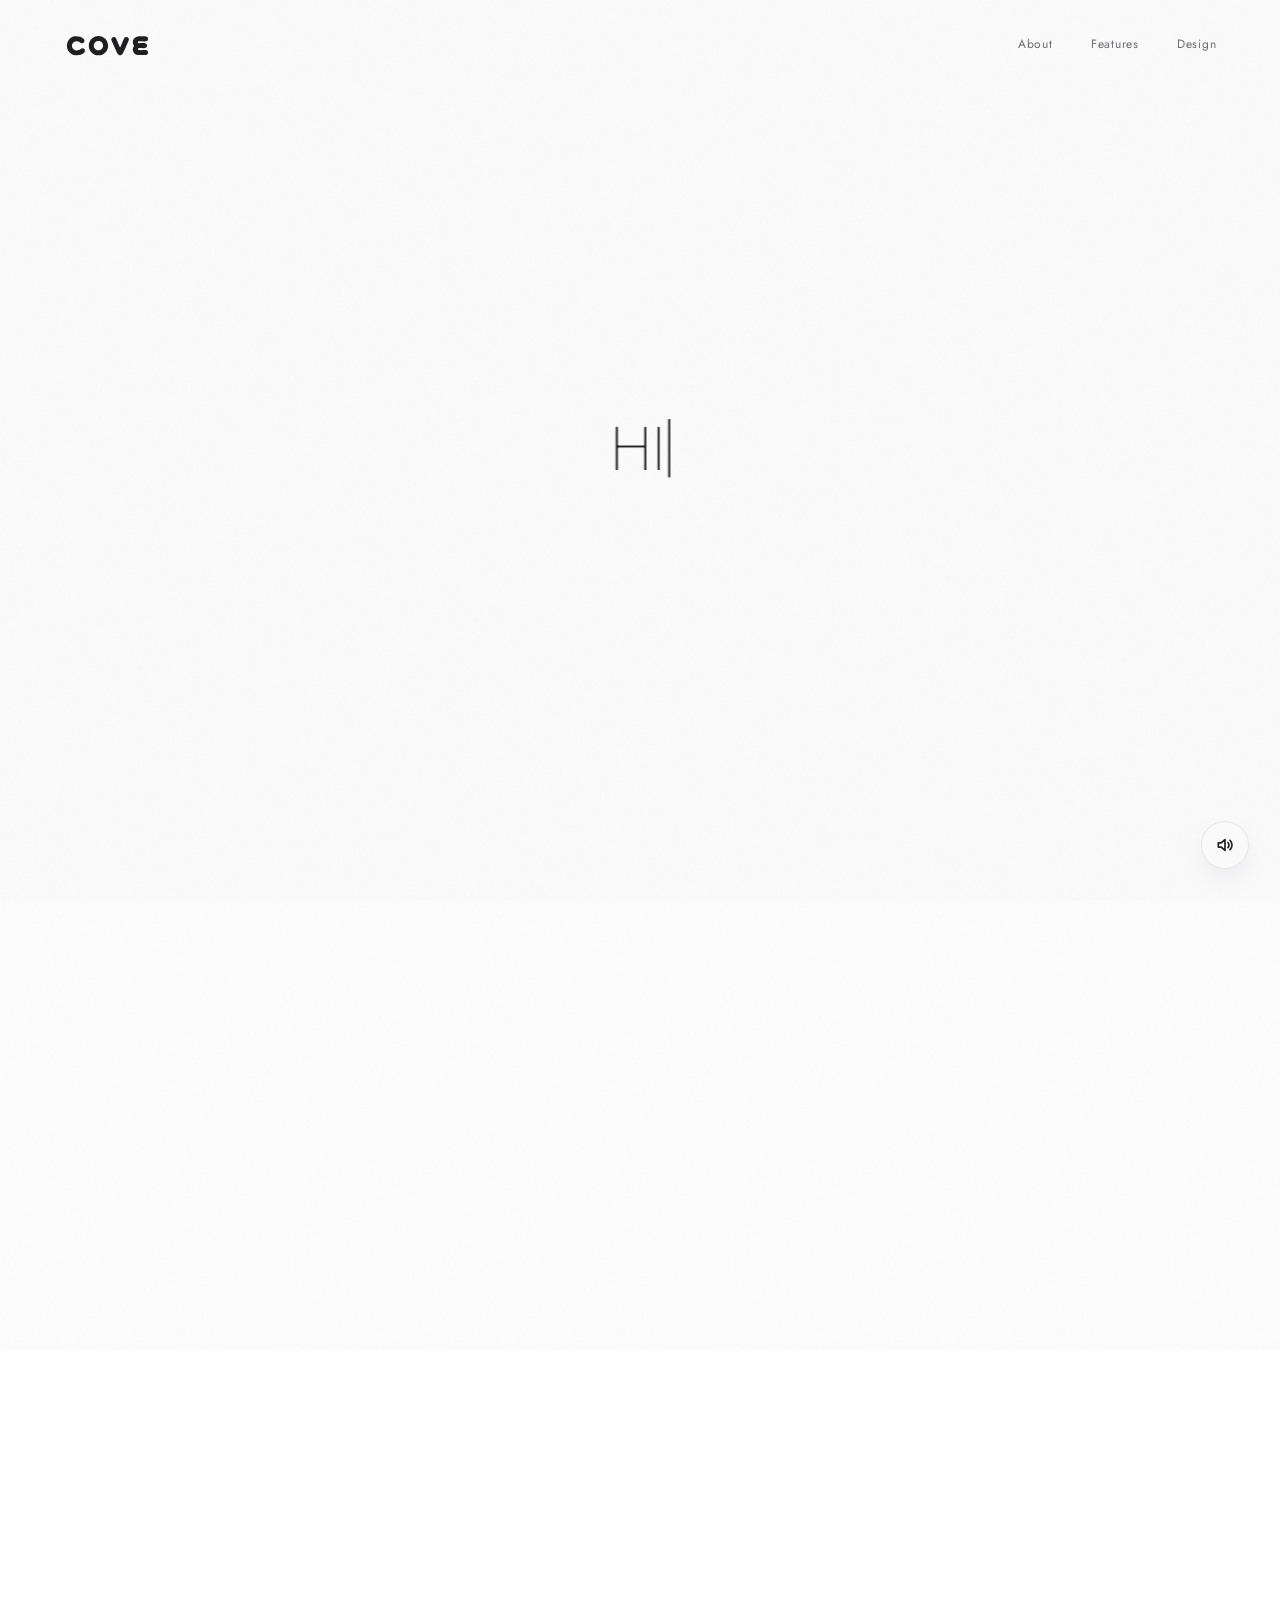
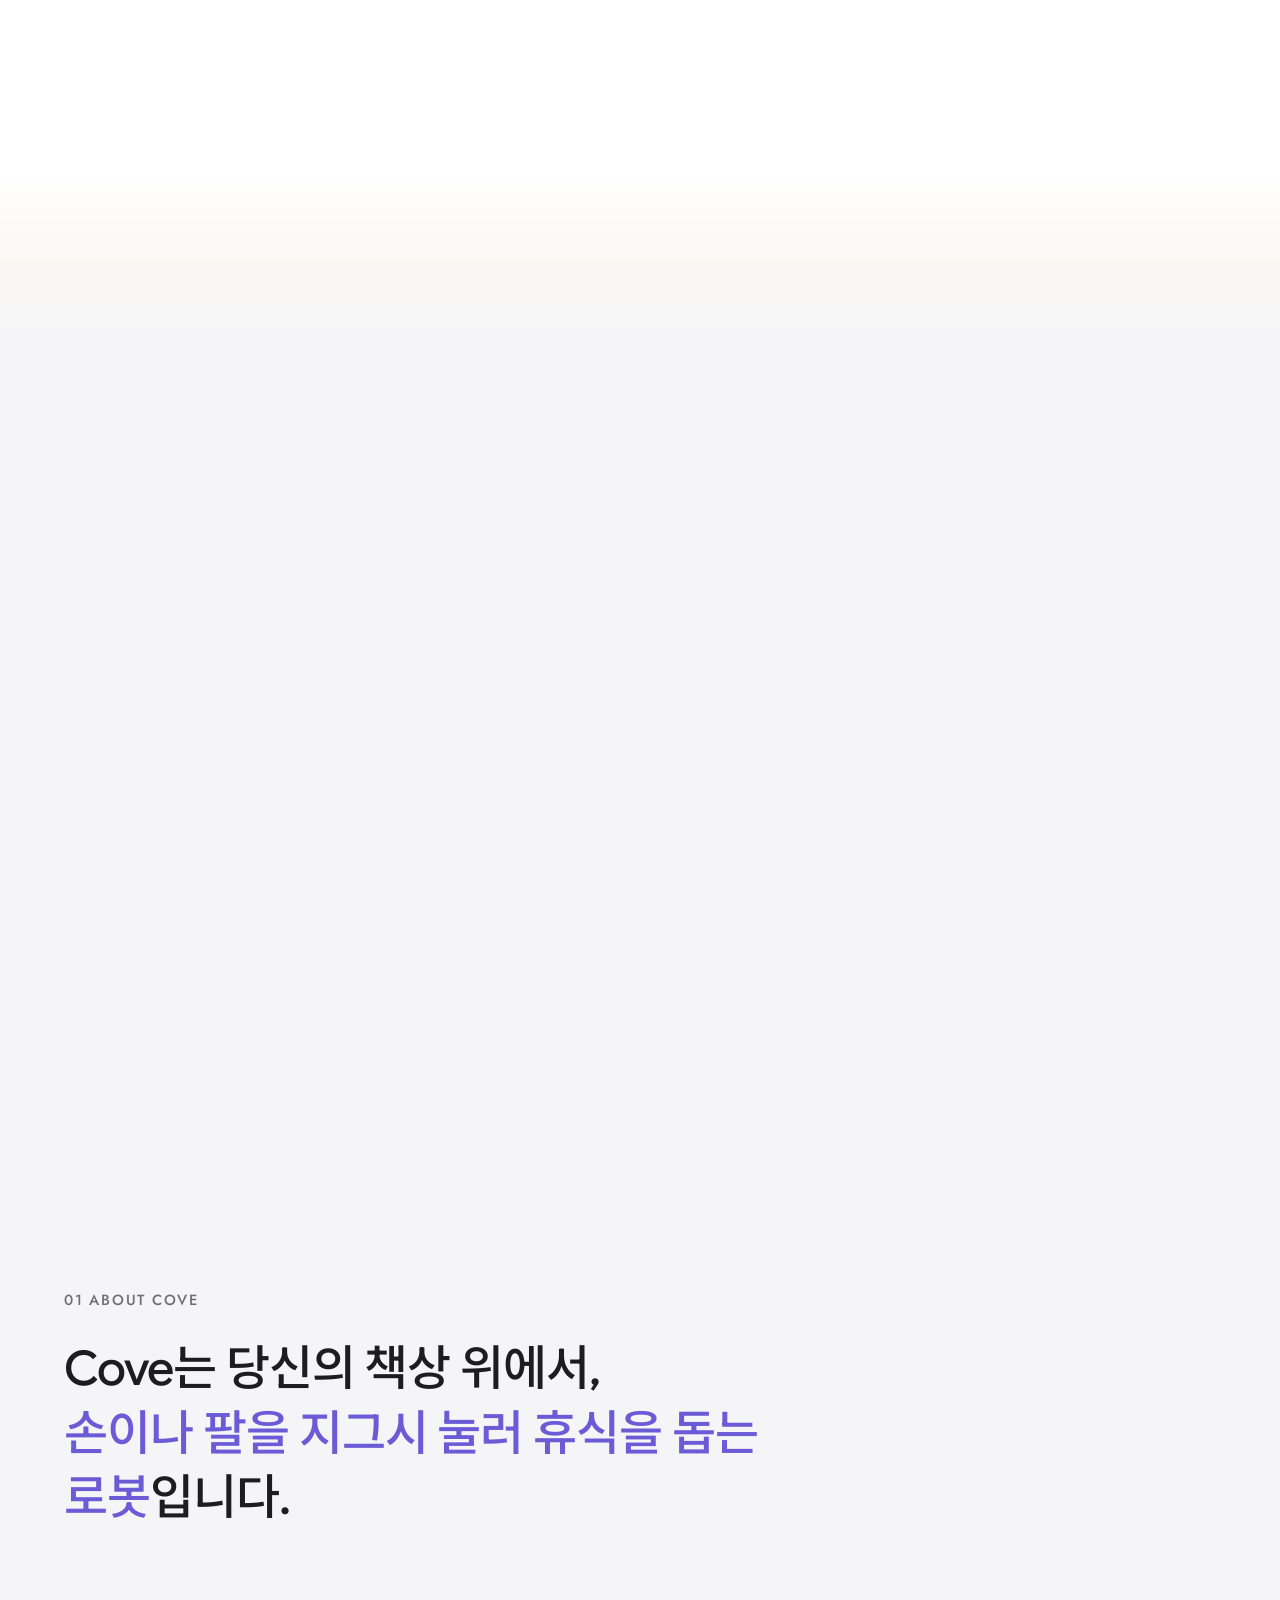
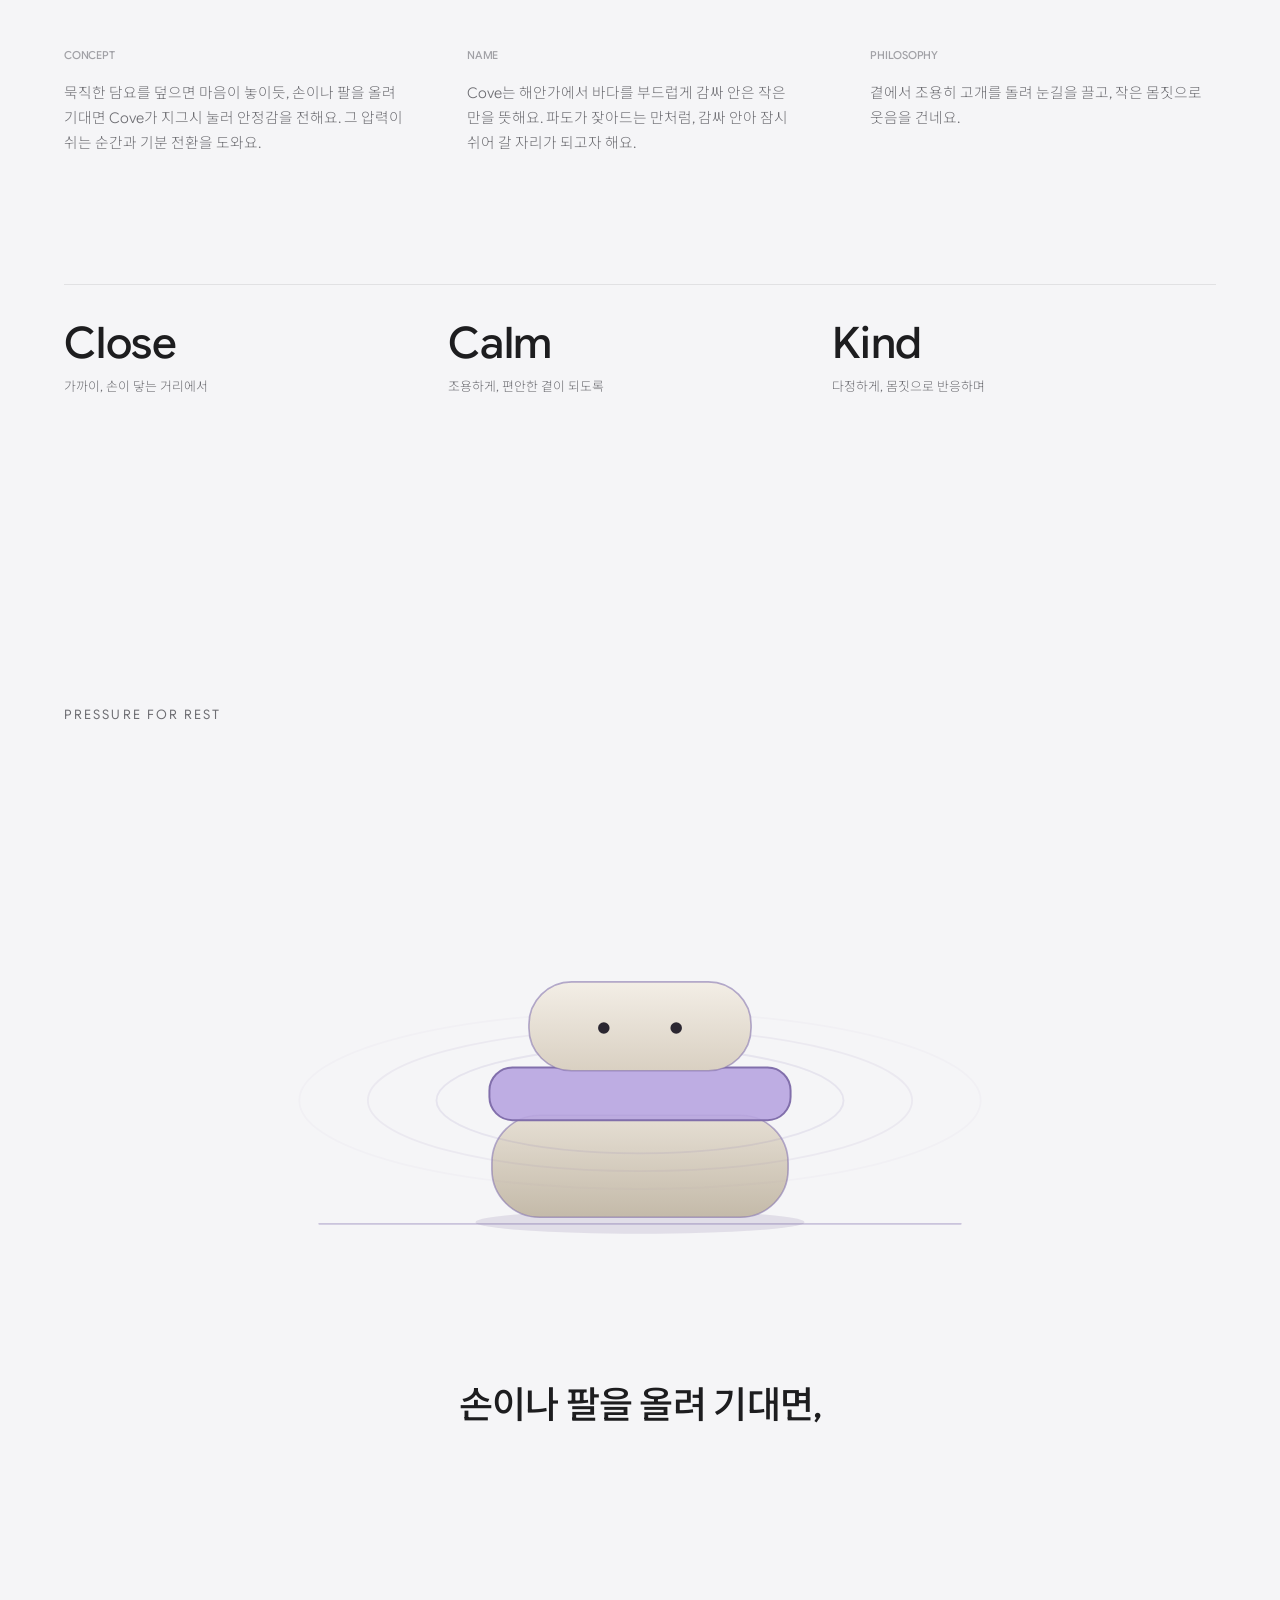
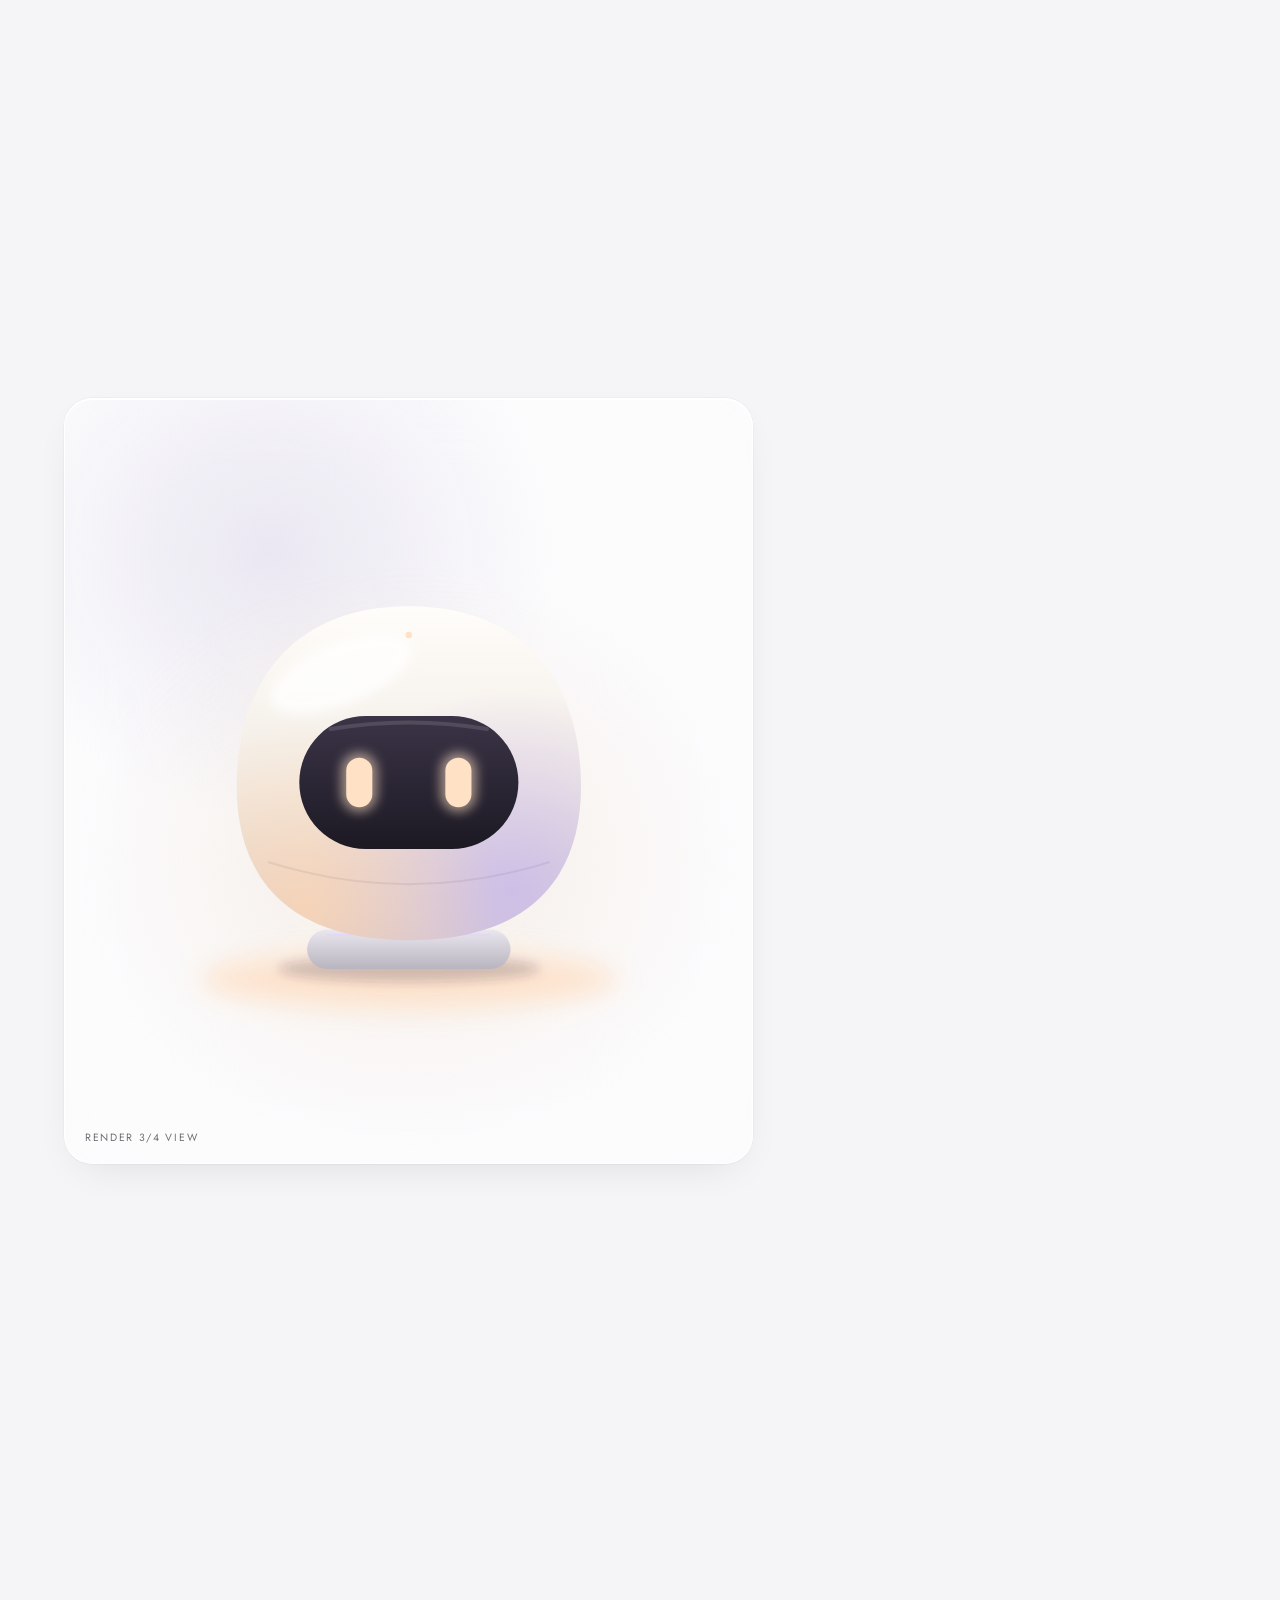
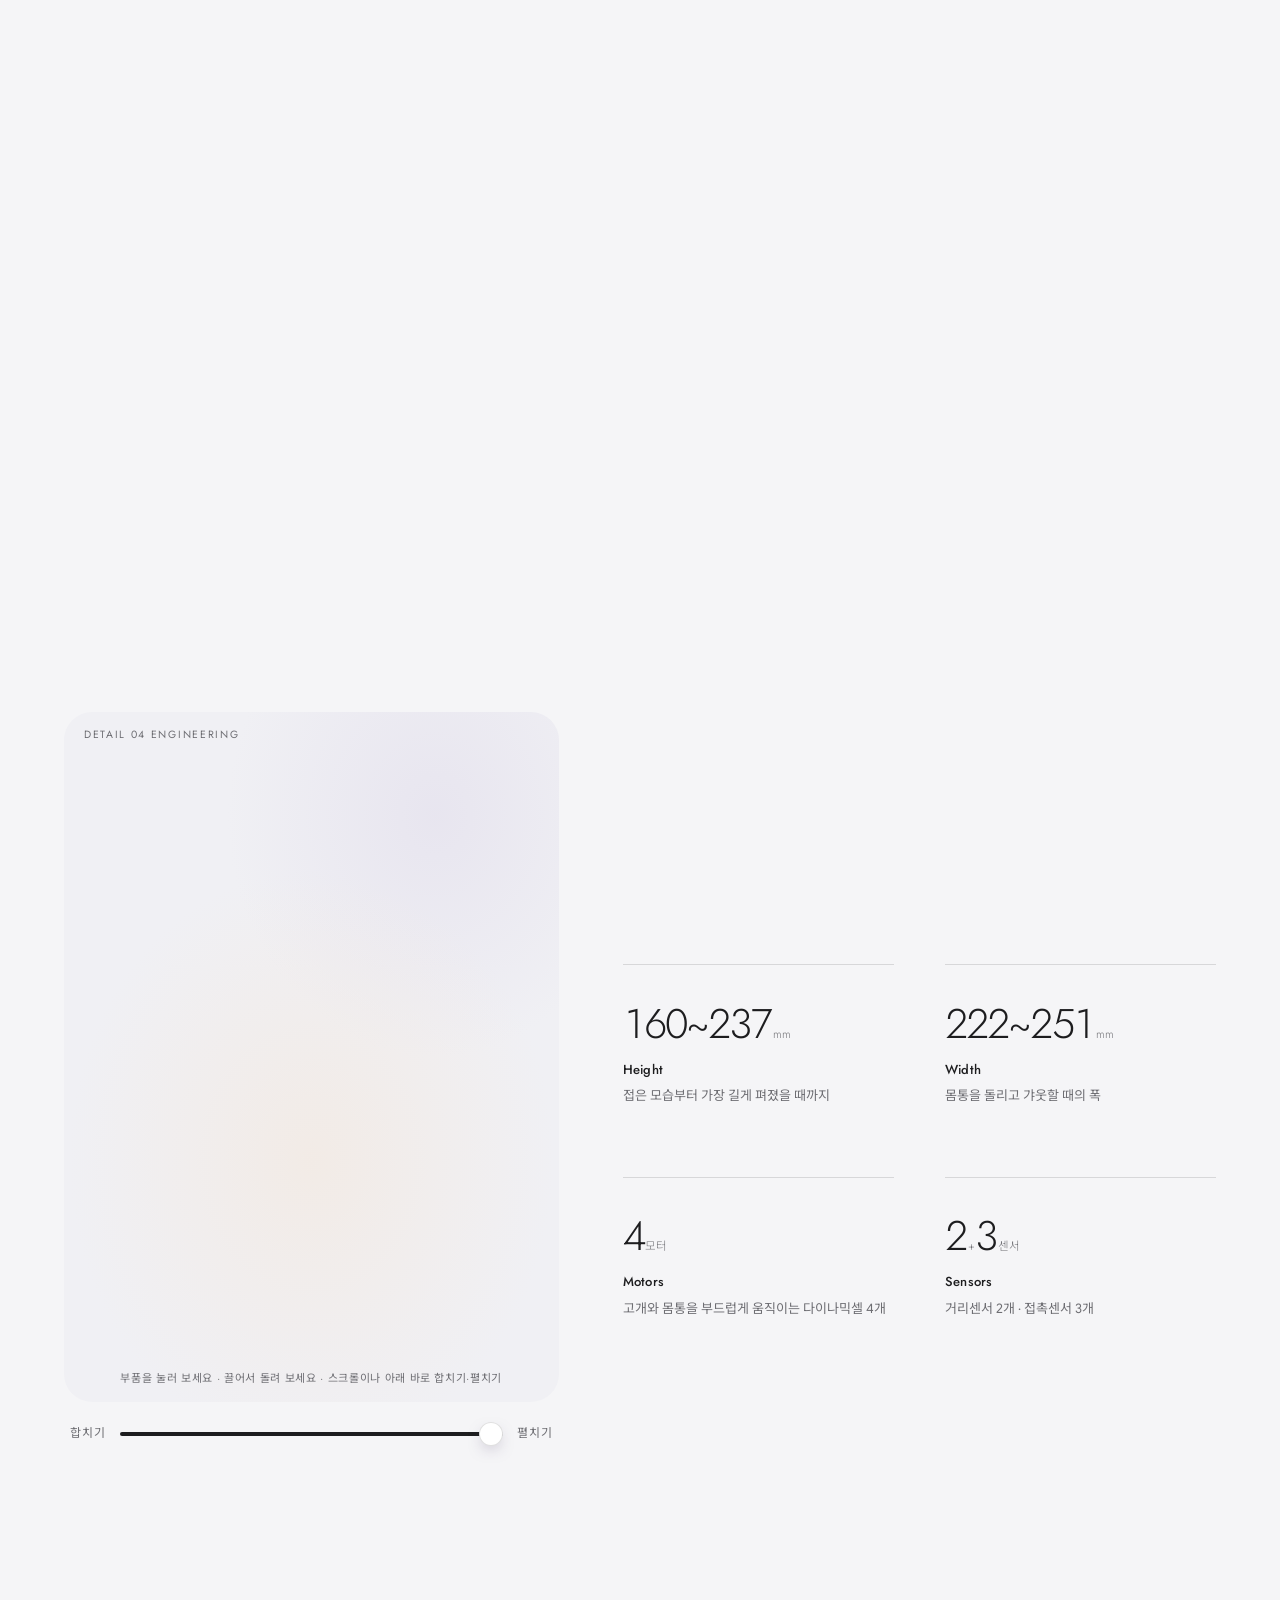
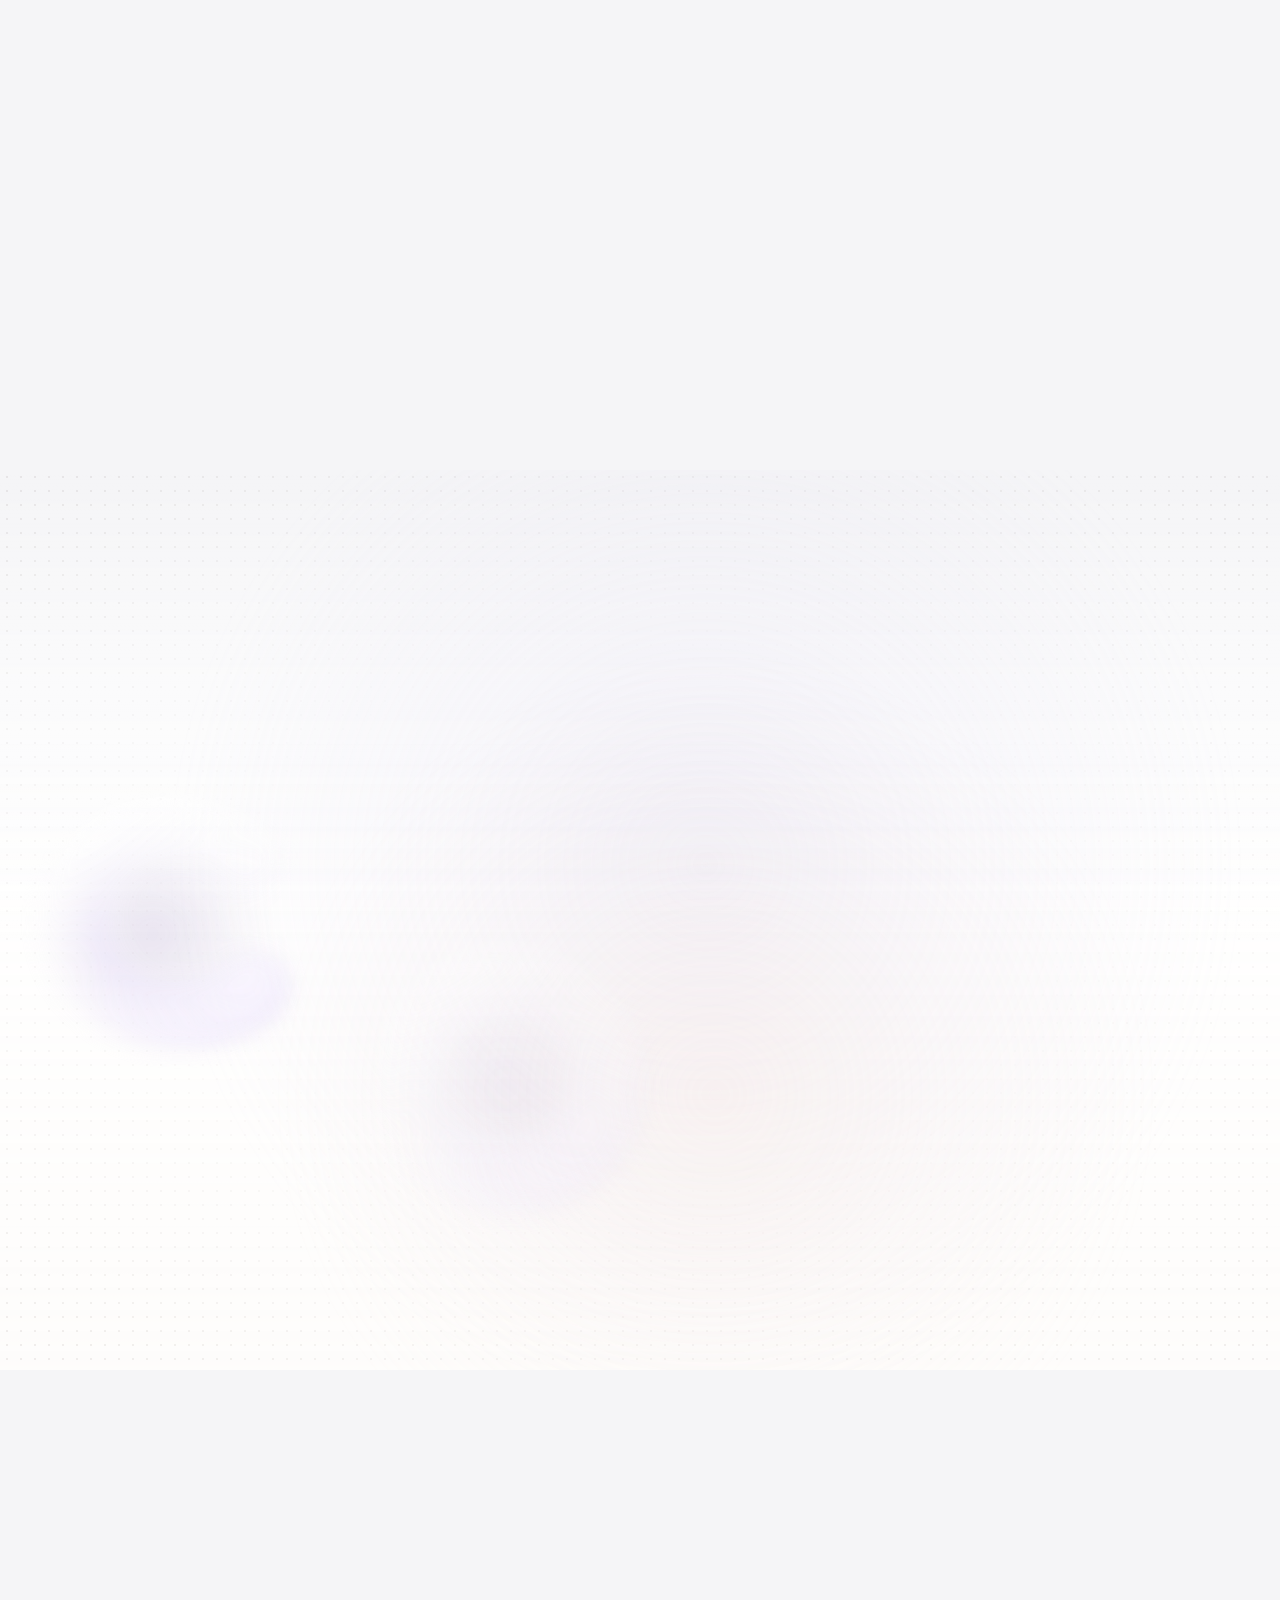
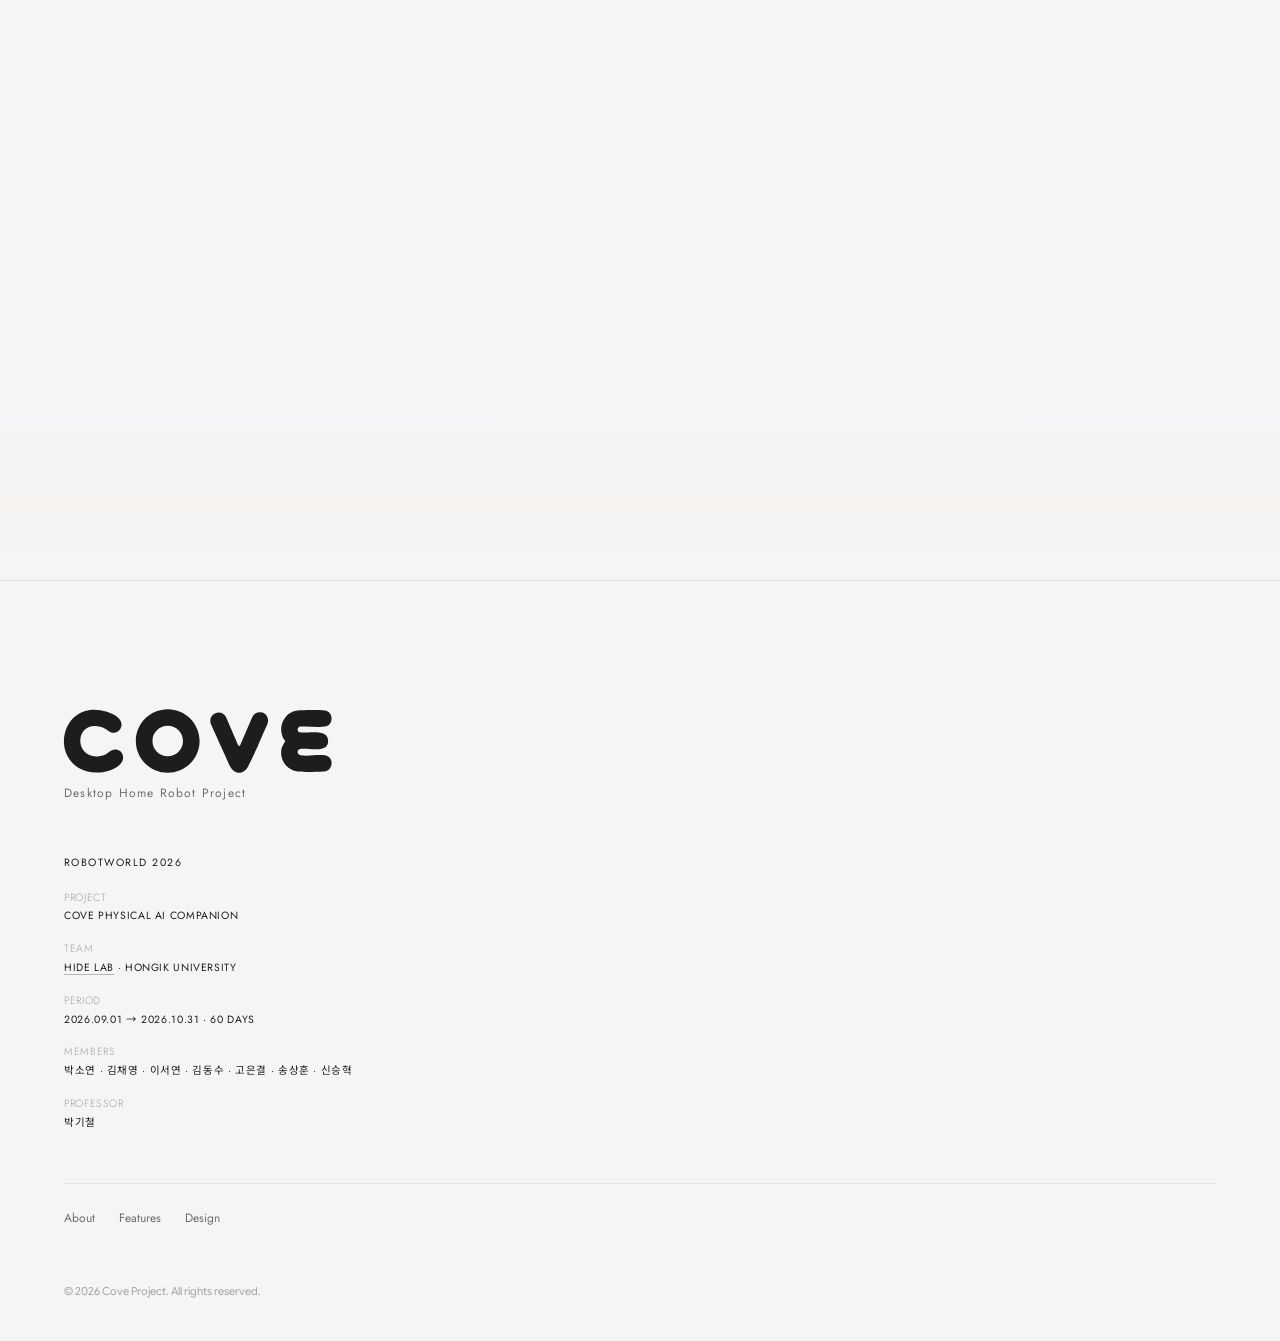
==== commit 45a152d8: "압력 시연: 머리가 앞으로 기울며 팔(라벤더 캡슐)을 지그시 누르는 장면 Co-Authored-By: Claude Sonnet 5.5 <noreply@anthropic.com> C" ====
--- a/index.html
+++ b/index.html
@@ -9,9 +9,9 @@
   <link rel="preconnect" href="https://fonts.googleapis.com">
   <link rel="preconnect" href="https://fonts.gstatic.com" crossorigin>
   <link href="https://fonts.googleapis.com/css2?family=Instrument+Serif:ital@0;1&family=Manrope:wght@300;400;500;600&family=Noto+Sans+KR:wght@300;400;500;600;700&family=Jost:wght@200;300;400;500&family=JetBrains+Mono:wght@300;400&family=Fredoka:wdth,wght@125,600&display=swap" rel="stylesheet">
-  <link rel="stylesheet" href="css/style.css?v=20261104x">
-  <link rel="stylesheet" href="css/intro.css?v=20261104x">
-  <link rel="stylesheet" href="css/sim.css?v=20261104x">
+  <link rel="stylesheet" href="css/style.css?v=20261104z">
+  <link rel="stylesheet" href="css/intro.css?v=20261104z">
+  <link rel="stylesheet" href="css/sim.css?v=20261104z">
   <link rel="icon" href="favicon.svg" type="image/svg+xml">
   <link rel="alternate icon" href="favicon-32.png" type="image/png">
   <link rel="apple-touch-icon" href="apple-touch-icon.png">
@@ -288,29 +288,29 @@
   </div>
 
   <script src="assets/vendor/lenis/lenis.min.js"></script>
-  <script src="js/smooth.js?v=20261104x"></script>
-  <script src="js/main.js?v=20261104x"></script>
-  <script src="js/intro.js?v=20261104x"></script>
+  <script src="js/smooth.js?v=20261104z"></script>
+  <script src="js/main.js?v=20261104z"></script>
+  <script src="js/intro.js?v=20261104z"></script>
   <script type="importmap">
     { "imports": {
         "three": "./assets/vendor/three/build/three.module.min.js",
         "three/addons/": "./assets/vendor/three/examples/jsm/"
     } }
   </script>
-  <script type="module" src="js/sim.js?v=20261104x"></script>
-  <script type="module" src="js/cards.js?v=20261104x"></script>
-  <script type="module" src="js/intro-cove.js?v=20261104x"></script>
-  <script type="module" src="js/features.js?v=20261104x"></script>
-  <script type="module" src="js/engineering.js?v=20261104x"></script>
+  <script type="module" src="js/sim.js?v=20261104z"></script>
+  <script type="module" src="js/cards.js?v=20261104z"></script>
+  <script type="module" src="js/intro-cove.js?v=20261104z"></script>
+  <script type="module" src="js/features.js?v=20261104z"></script>
+  <script type="module" src="js/engineering.js?v=20261104z"></script>
   <!-- 디테일 효과: 필름 입자 · 자석 버튼 · 카드 빛/기울기 (되돌리려면 아래 두 줄과 css/fx.css, js/fx.js 를 지우면 됨) -->
-  <link rel="stylesheet" href="css/fx.css?v=20261104x">
-  <script src="js/fx.js?v=20261104x" defer></script>
+  <link rel="stylesheet" href="css/fx.css?v=20261104z">
+  <script src="js/fx.js?v=20261104z" defer></script>
   <!-- 배경 통일 + 유리 카드 (C안, 애플풍). 되돌리려면 아래 두 줄을 지우면 됨 -->
-  <link rel="stylesheet" href="css/bg.css?v=20261104x">
-  <script src="js/bg.js?v=20261104x" defer></script>
+  <link rel="stylesheet" href="css/bg.css?v=20261104z">
+  <script src="js/bg.js?v=20261104z" defer></script>
   <!-- 잡스 제안 4가지(한 줄 약속·압력 시연·큰 숫자 스펙·One more thing). 되돌리려면 아래 두 줄을 지우면 됨 -->
-  <link rel="stylesheet" href="css/jobs.css?v=20261104x">
-  <script src="js/jobs.js?v=20261104x" defer></script>
+  <link rel="stylesheet" href="css/jobs.css?v=20261104z">
+  <script src="js/jobs.js?v=20261104z" defer></script>
   <script type="module" src="js/cove-sound.js"></script>   <!-- 소리: 일찍 불러와 인트로 타이핑 소리에도 씀 -->
   <script src="js/finale.js?v=1"></script>
   <script src="js/loader.js?v=8"></script>   <!-- 시작 화면 (눈 LED가 깜빡이다 열림) -->
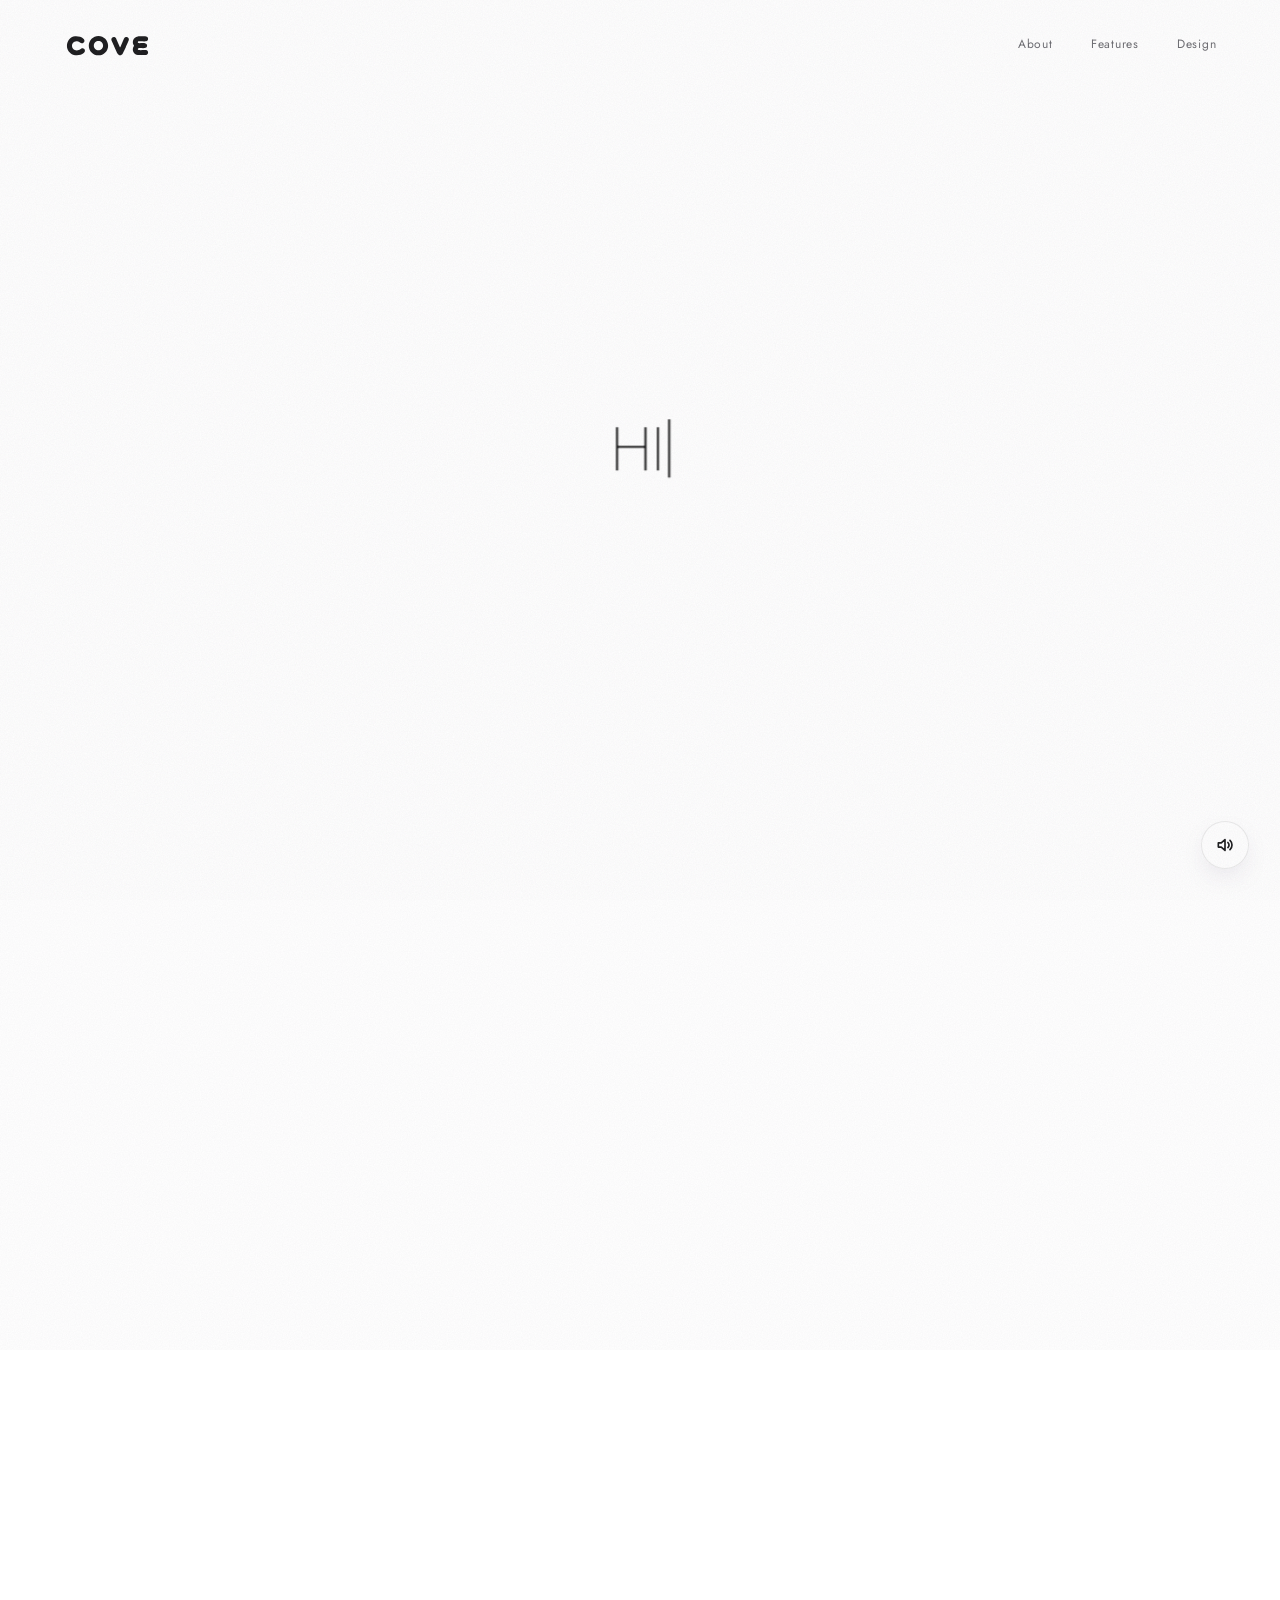
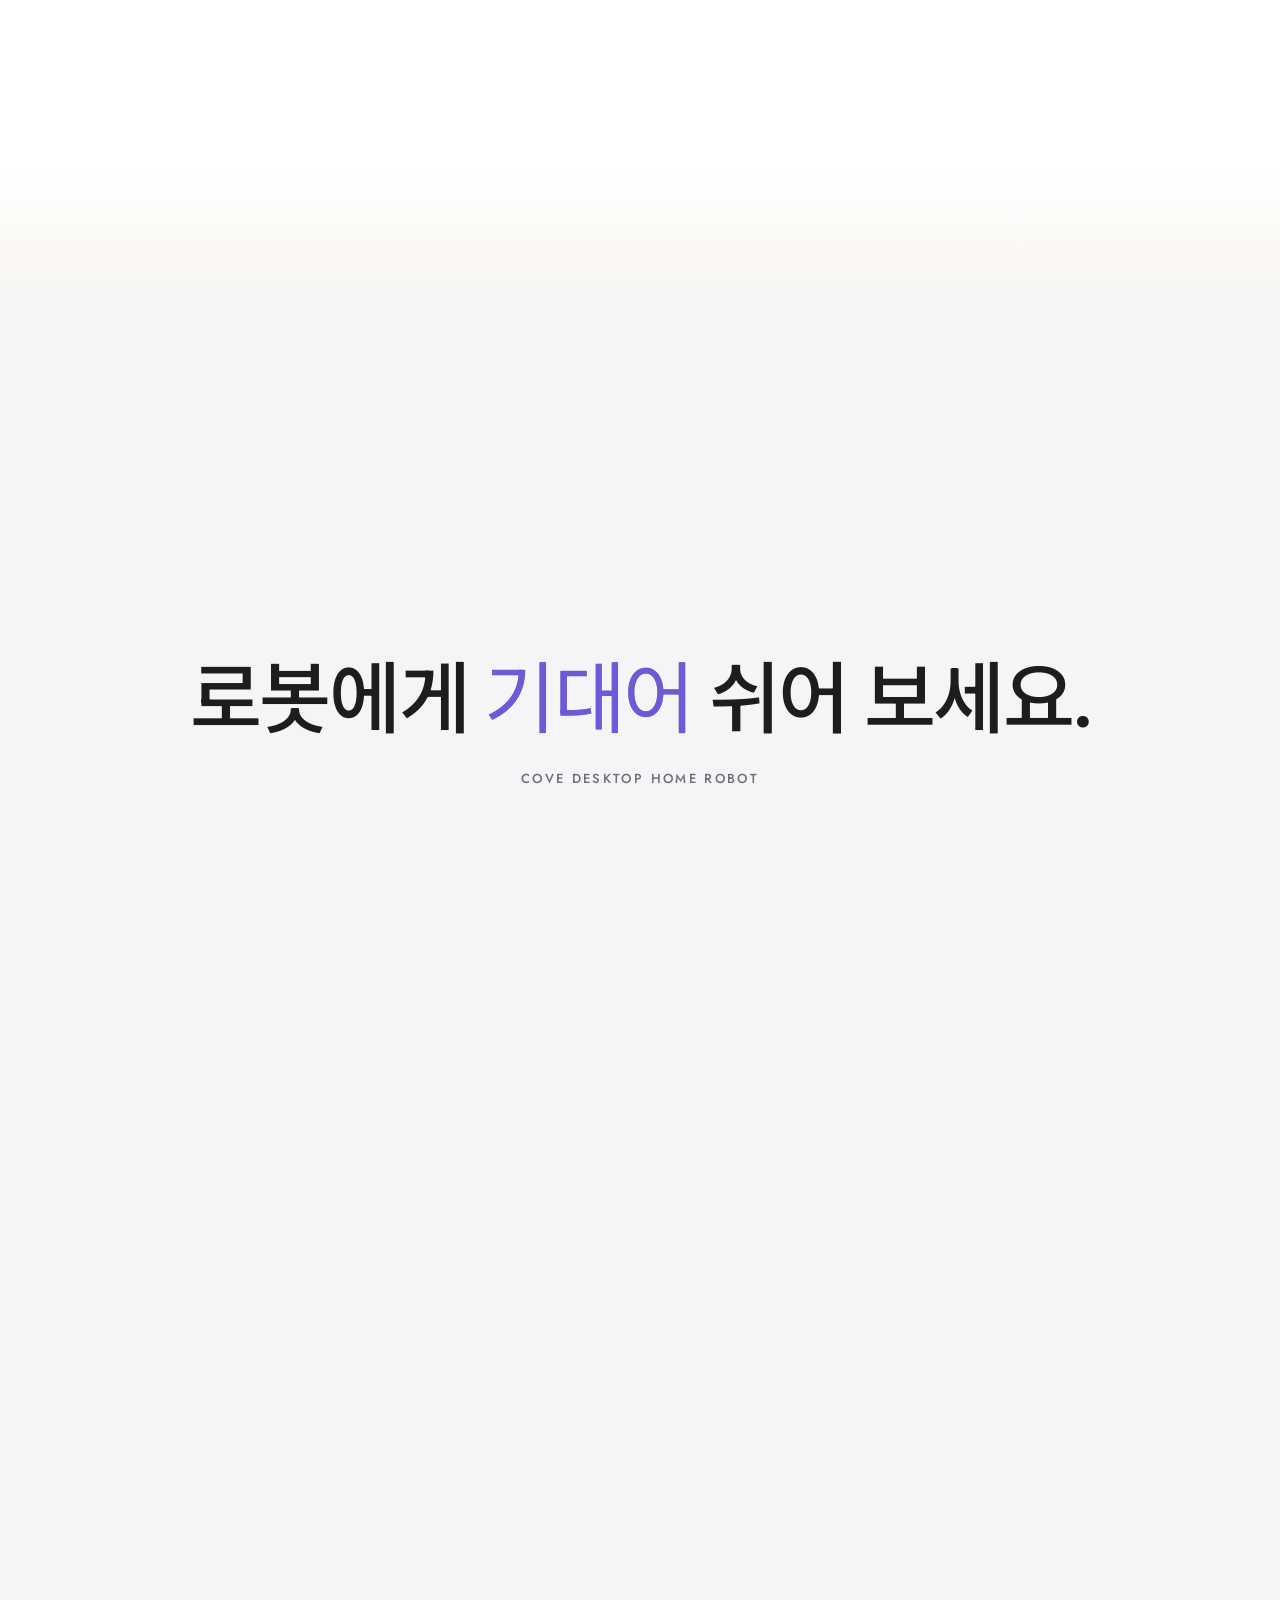
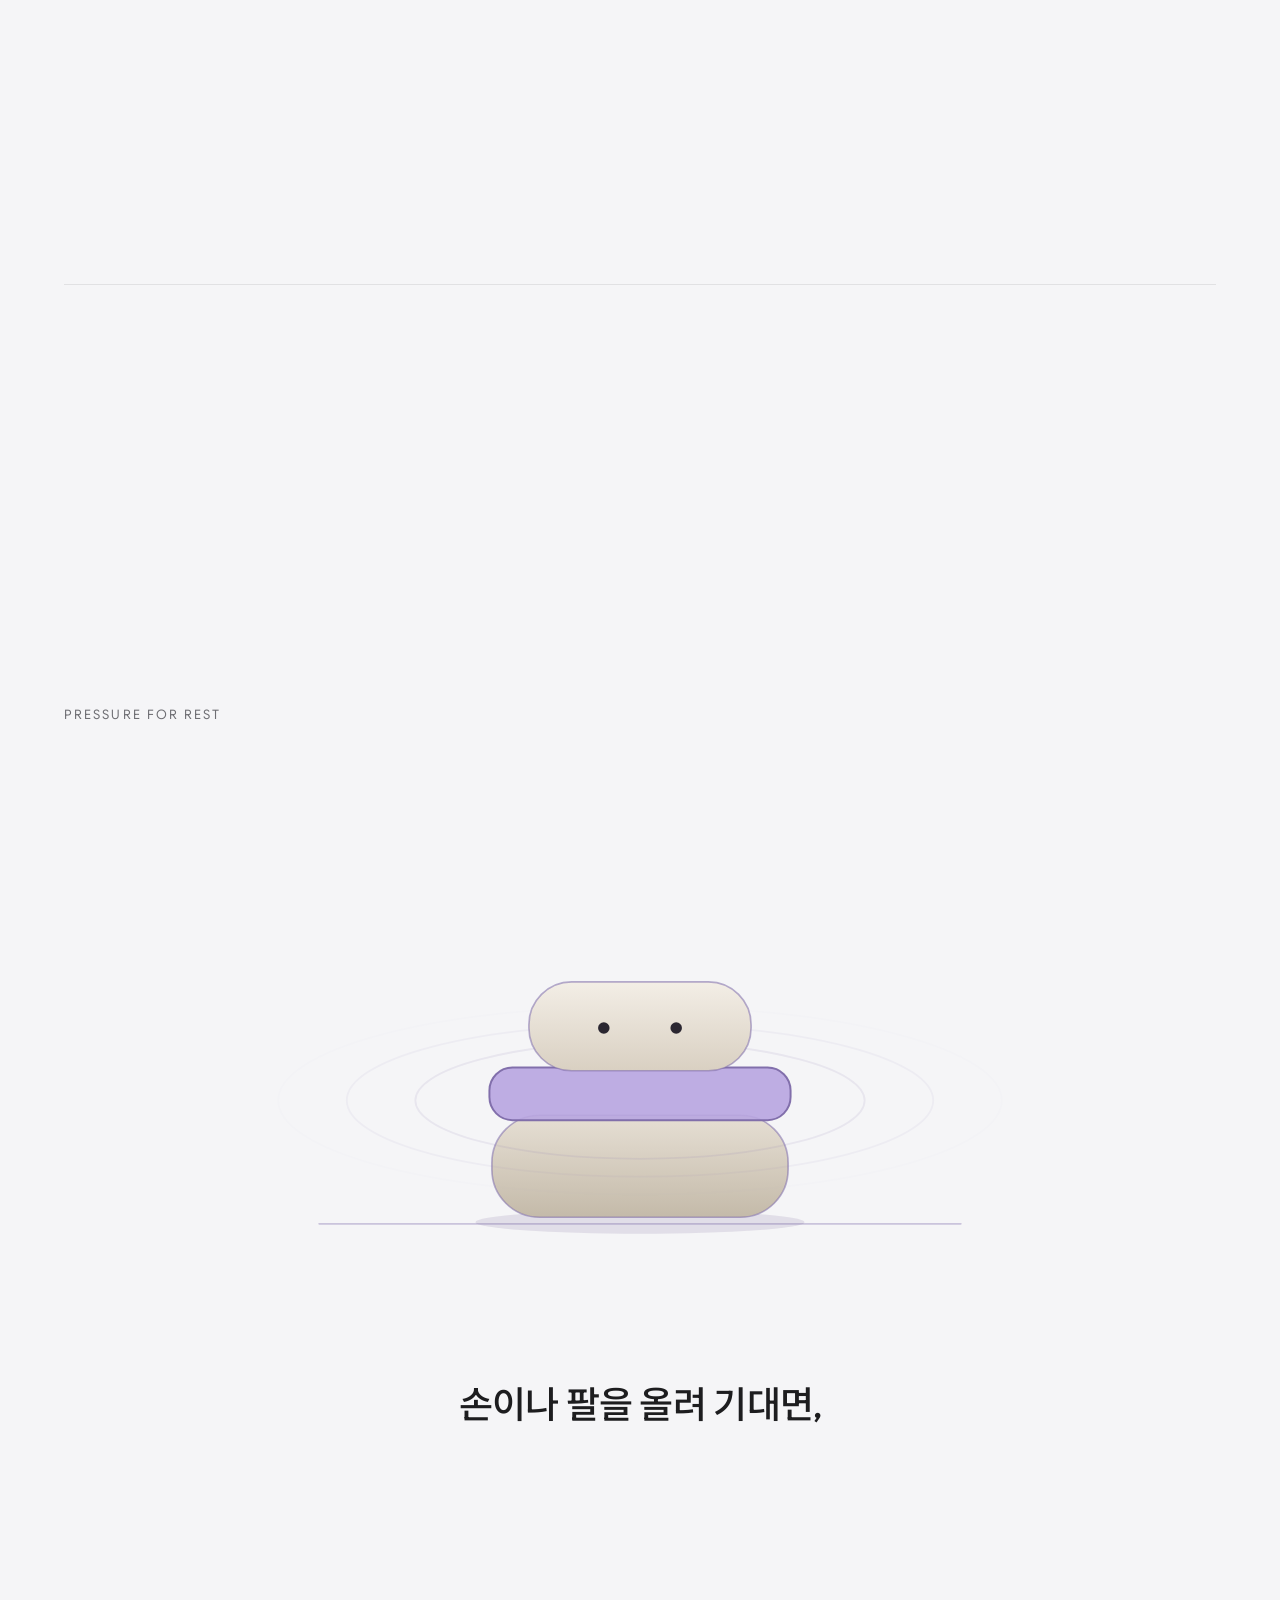
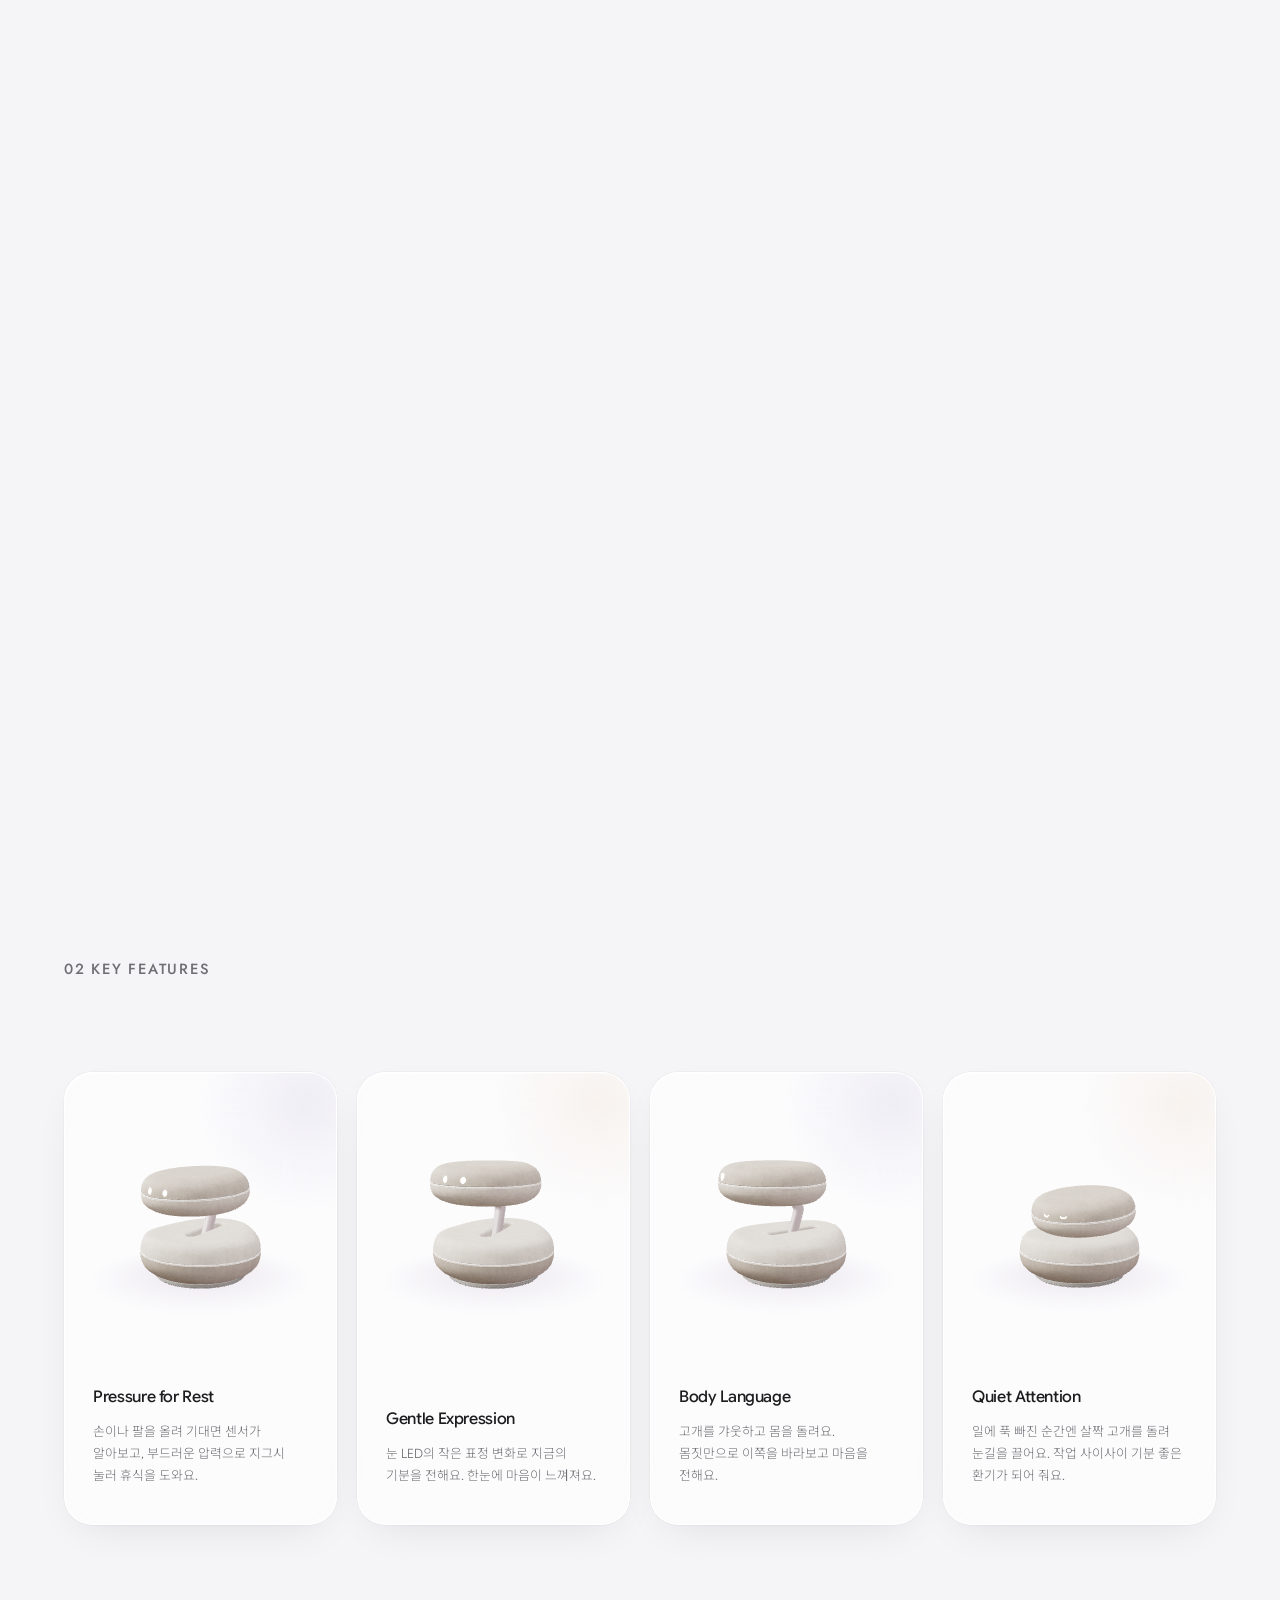
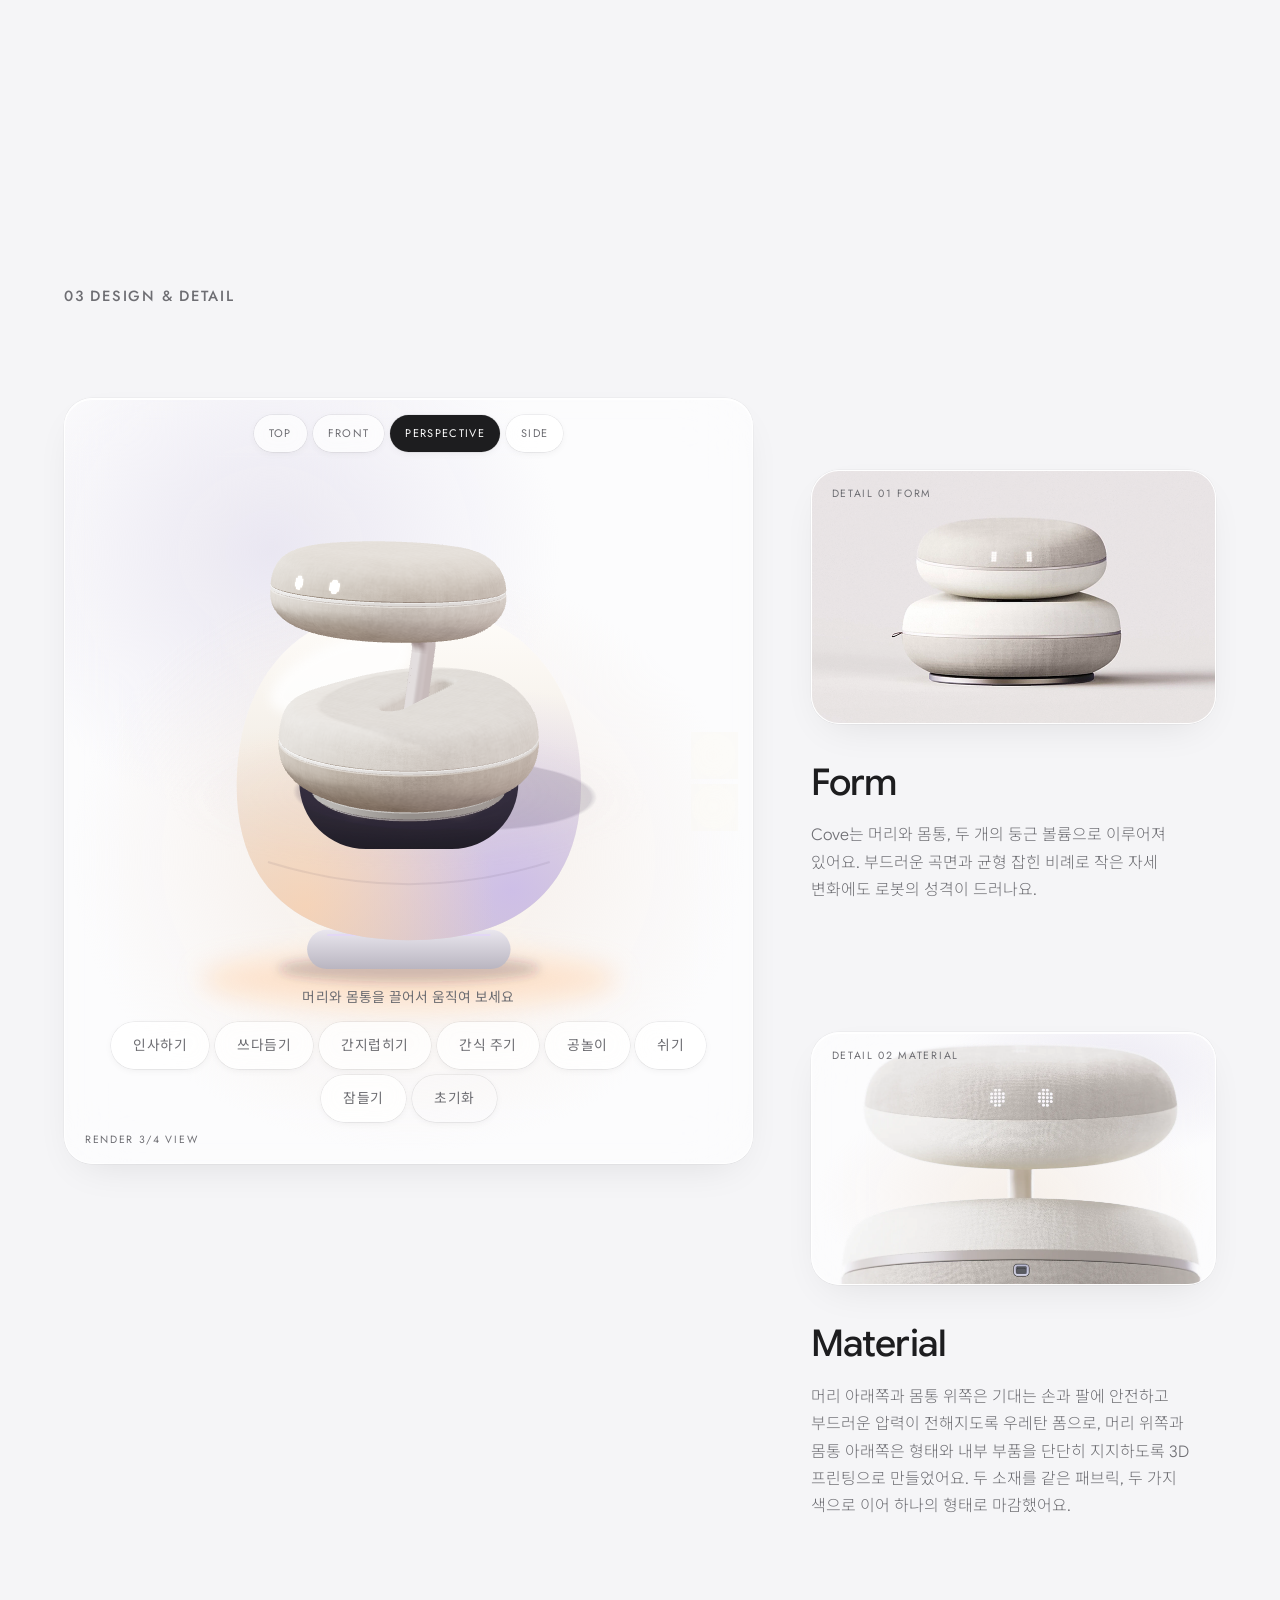
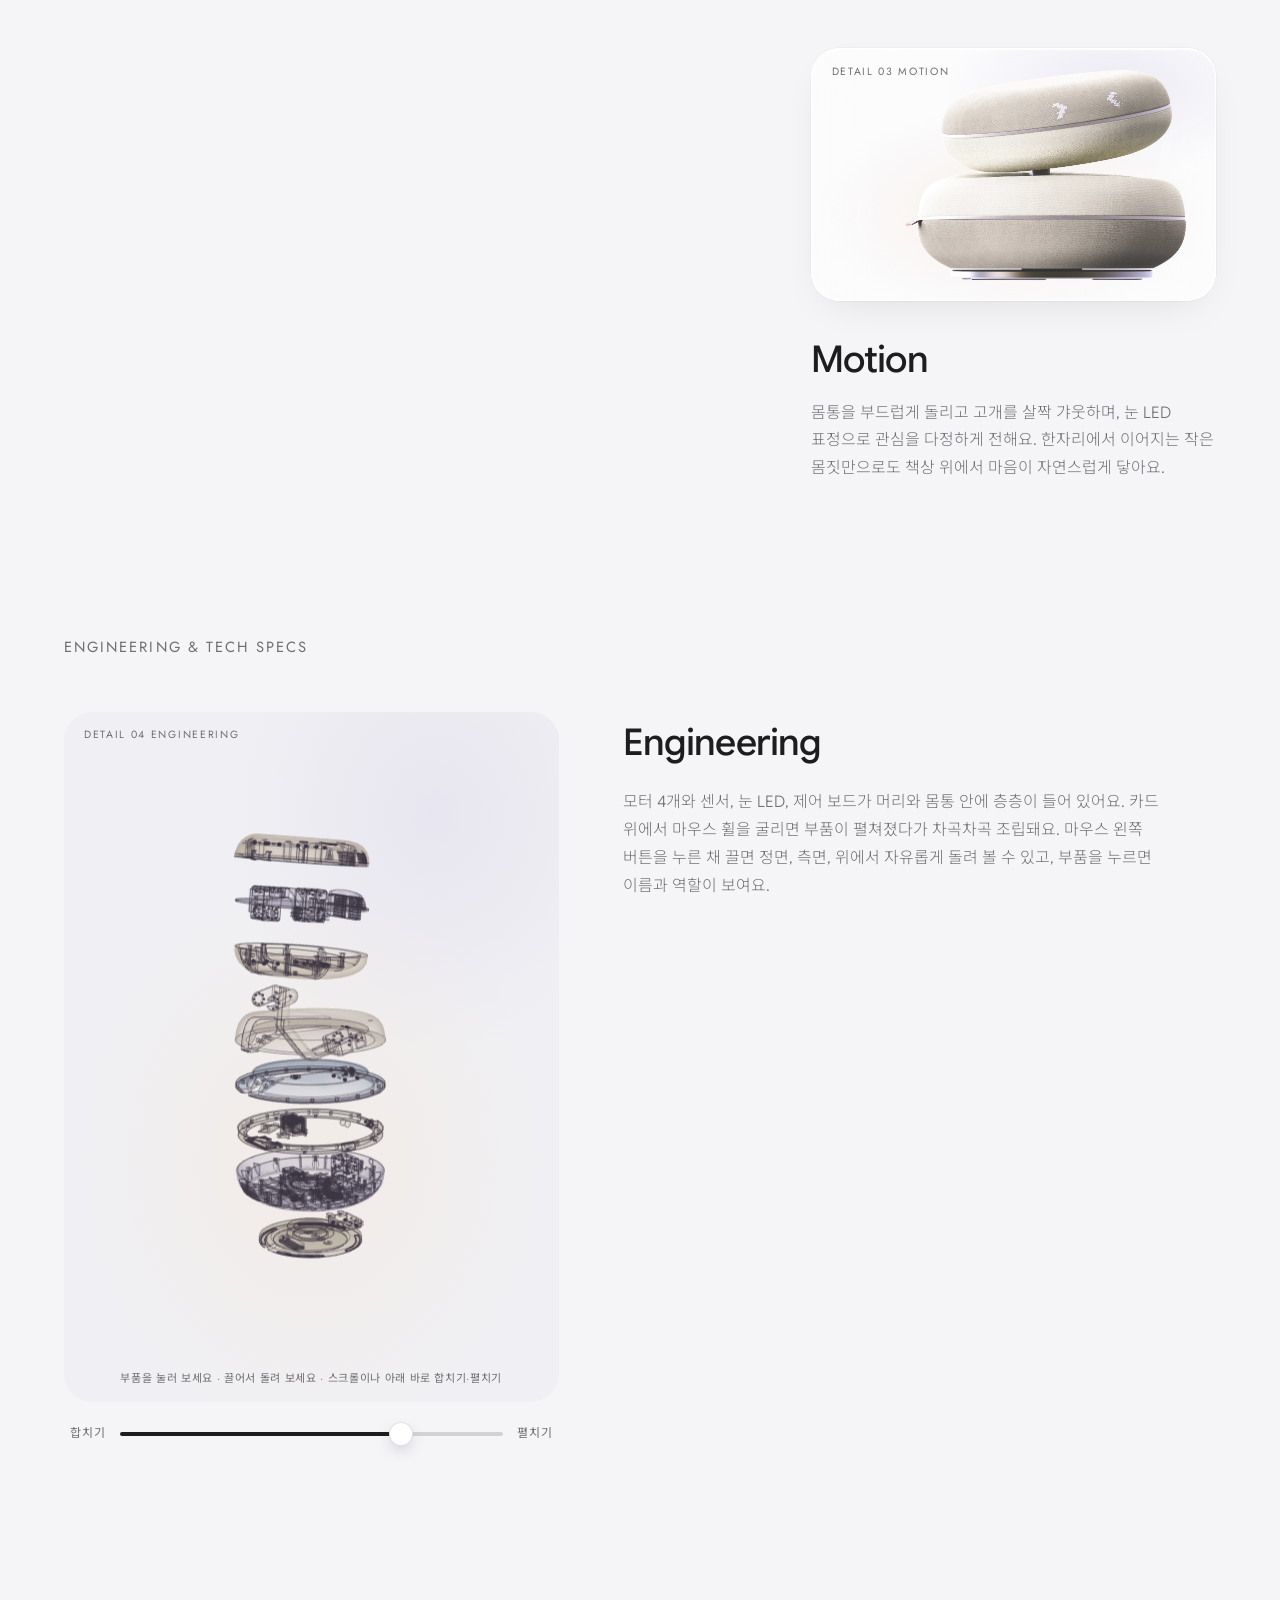
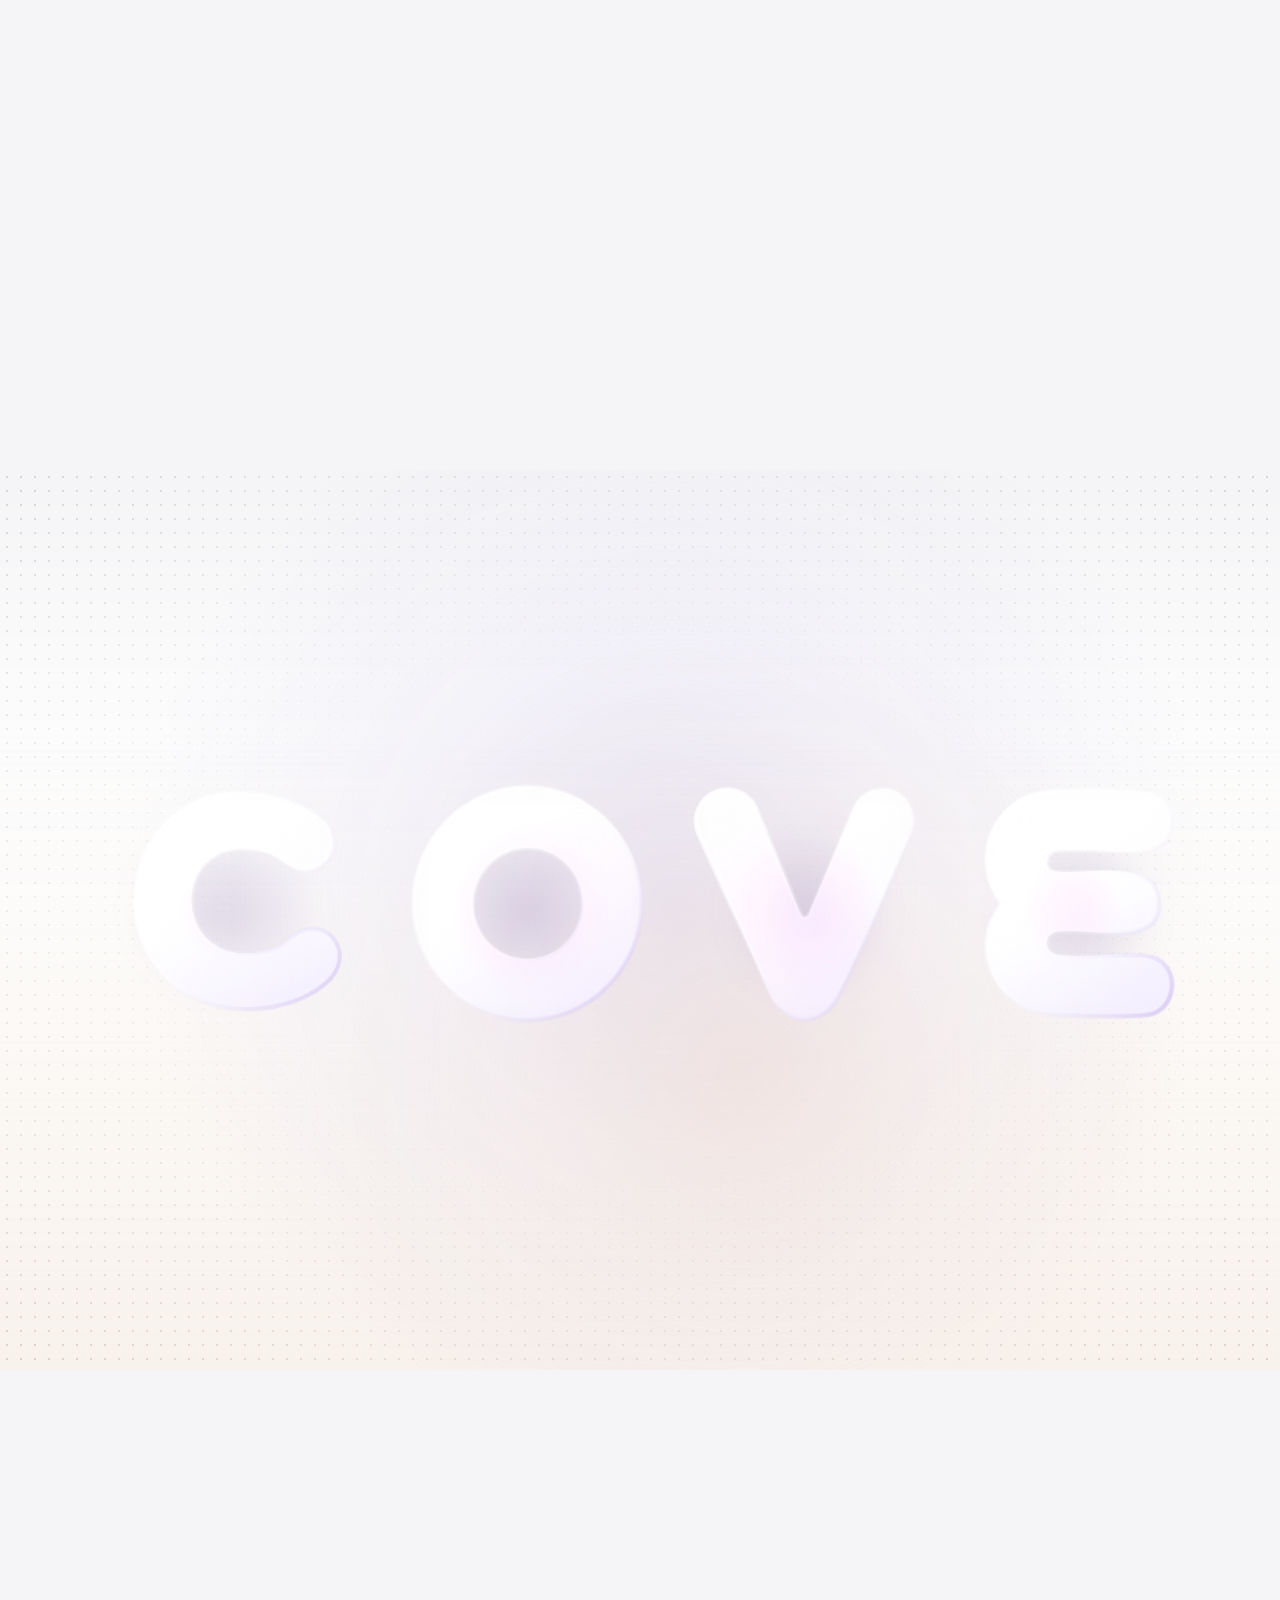
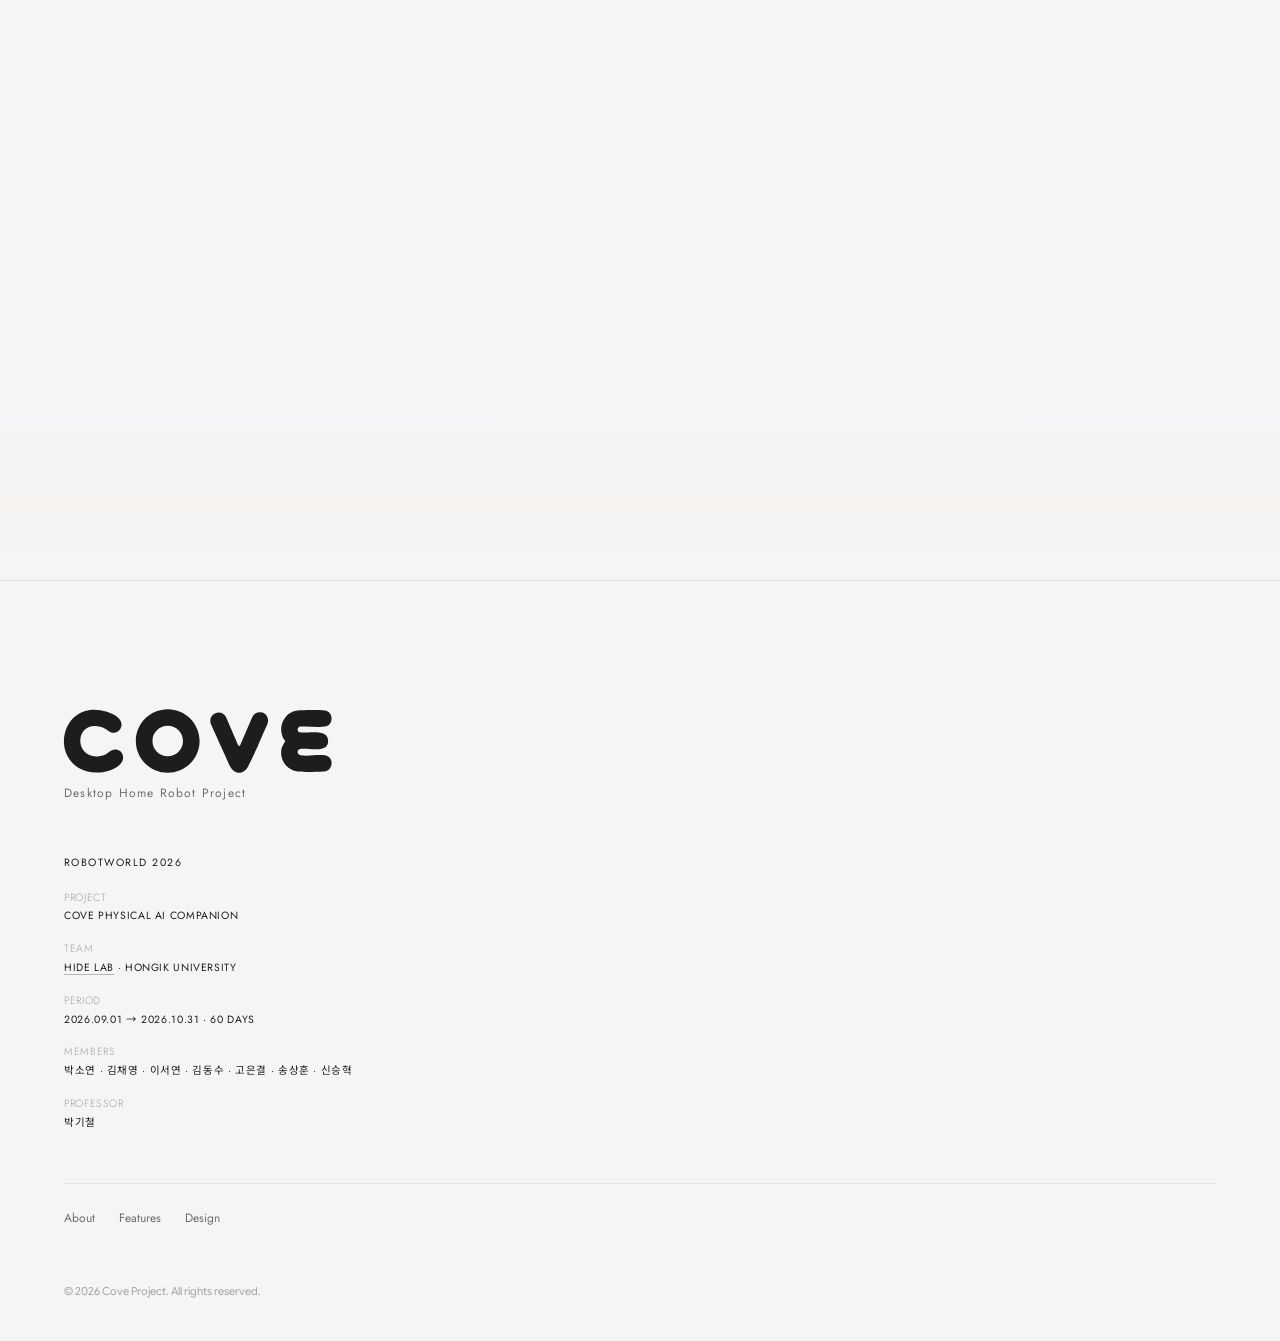
==== commit c158703f: "오프라인 저장(서비스 워커) 추가: 와이파이 없이 열기 Co-Authored-By: Claude Sonnet 5.5 <noreply@anthropic.com> Claude-Sess" ====
--- a/index.html
+++ b/index.html
@@ -6,6 +6,7 @@
   <title>Cove | Desktop Home Robot</title>
   <meta name="description" content="책상 위, 가장 가까운 거리에서 함께하는 작은 존재. 데스크탑 홈 로봇 Cove.">
   <meta name="theme-color" content="#f5f5f7">
+  <link rel="manifest" href="manifest.webmanifest">
   <link rel="preconnect" href="https://fonts.googleapis.com">
   <link rel="preconnect" href="https://fonts.gstatic.com" crossorigin>
   <link href="https://fonts.googleapis.com/css2?family=Instrument+Serif:ital@0;1&family=Manrope:wght@300;400;500;600&family=Noto+Sans+KR:wght@300;400;500;600;700&family=Jost:wght@200;300;400;500&family=JetBrains+Mono:wght@300;400&family=Fredoka:wdth,wght@125,600&display=swap" rel="stylesheet">
@@ -314,5 +315,9 @@
   <script type="module" src="js/cove-sound.js"></script>   <!-- 소리: 일찍 불러와 인트로 타이핑 소리에도 씀 -->
   <script src="js/finale.js?v=1"></script>
   <script src="js/loader.js?v=8"></script>   <!-- 시작 화면 (눈 LED가 깜빡이다 열림) -->
+  <script>
+    /* 오프라인 보관: 인터넷이 되는 곳에서 한 번 열어 두면 파일이 PC에 저장돼 와이파이 없이도 열려요 (sw.js) */
+    if ('serviceWorker' in navigator && (location.protocol === 'https:' || location.hostname === 'localhost')) addEventListener('load', function () { navigator.serviceWorker.register('sw.js').catch(function () {}); });
+  </script>
 </body>
 </html>
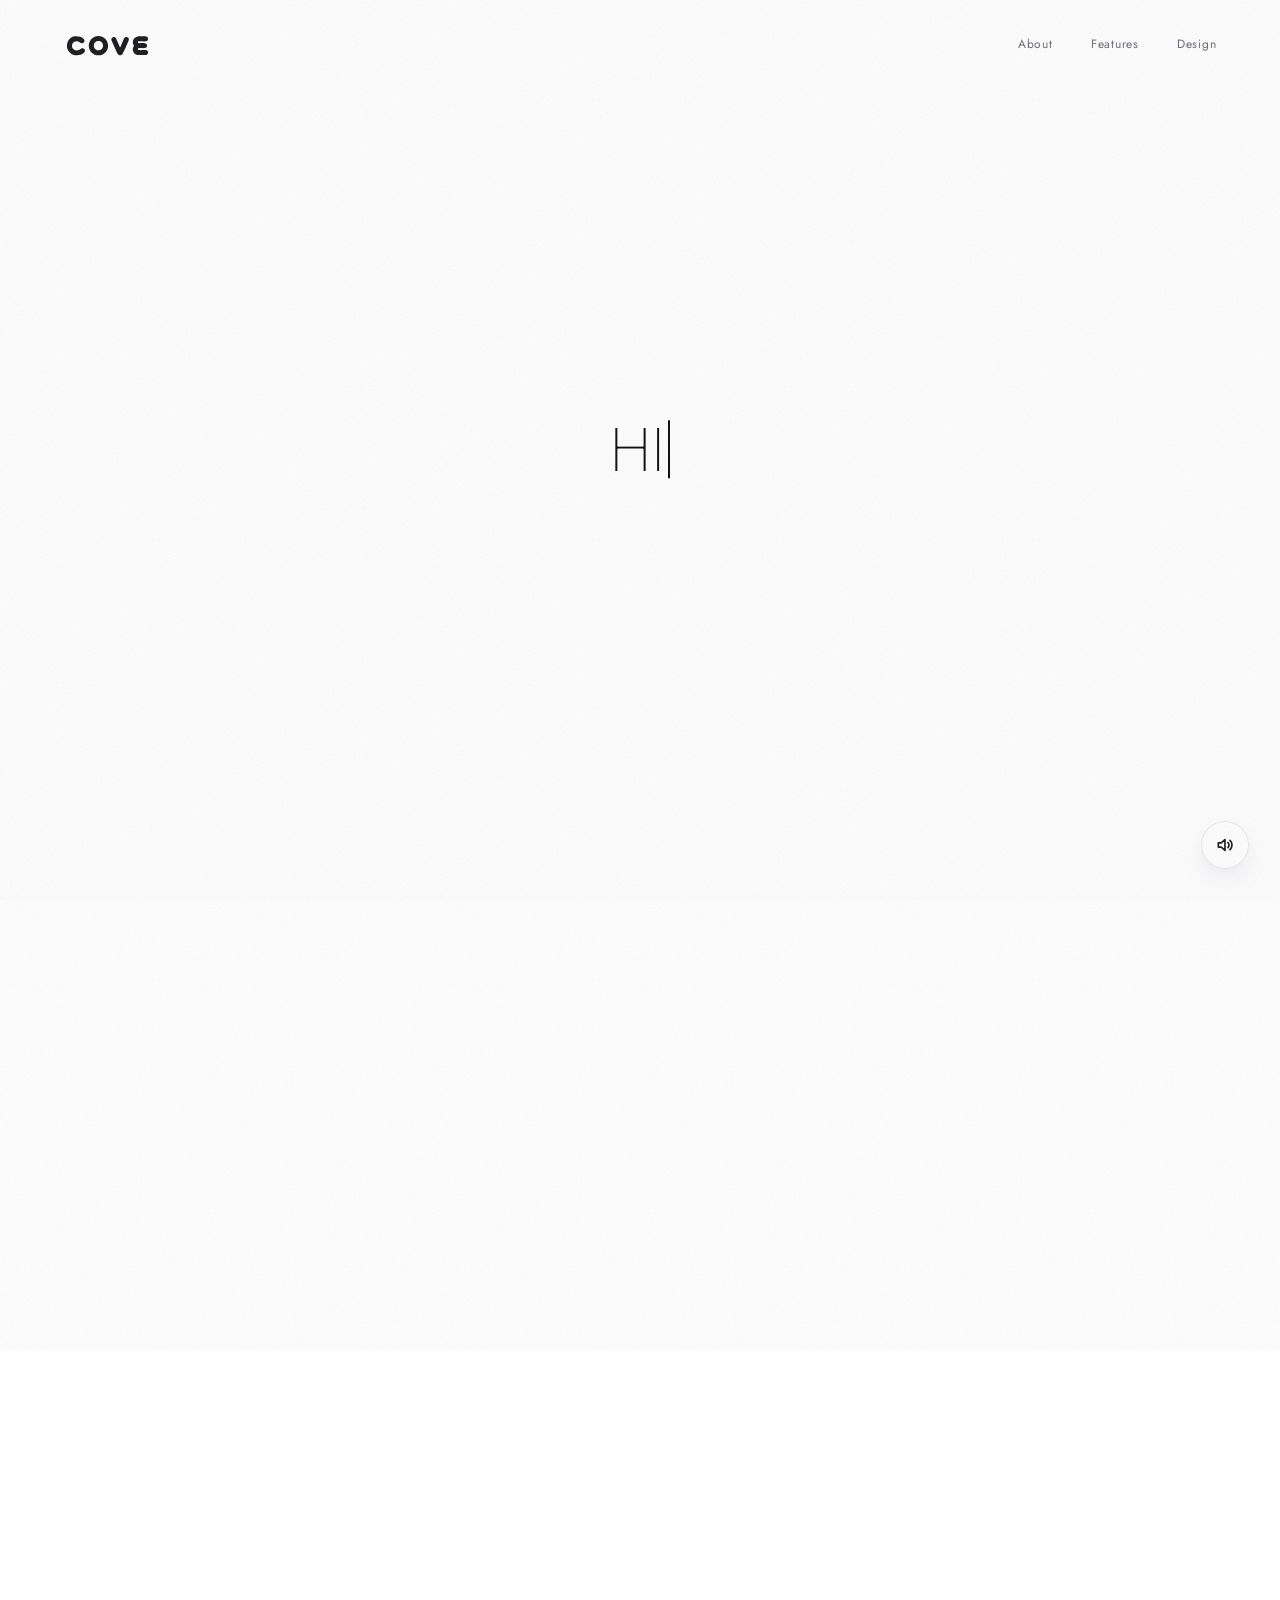
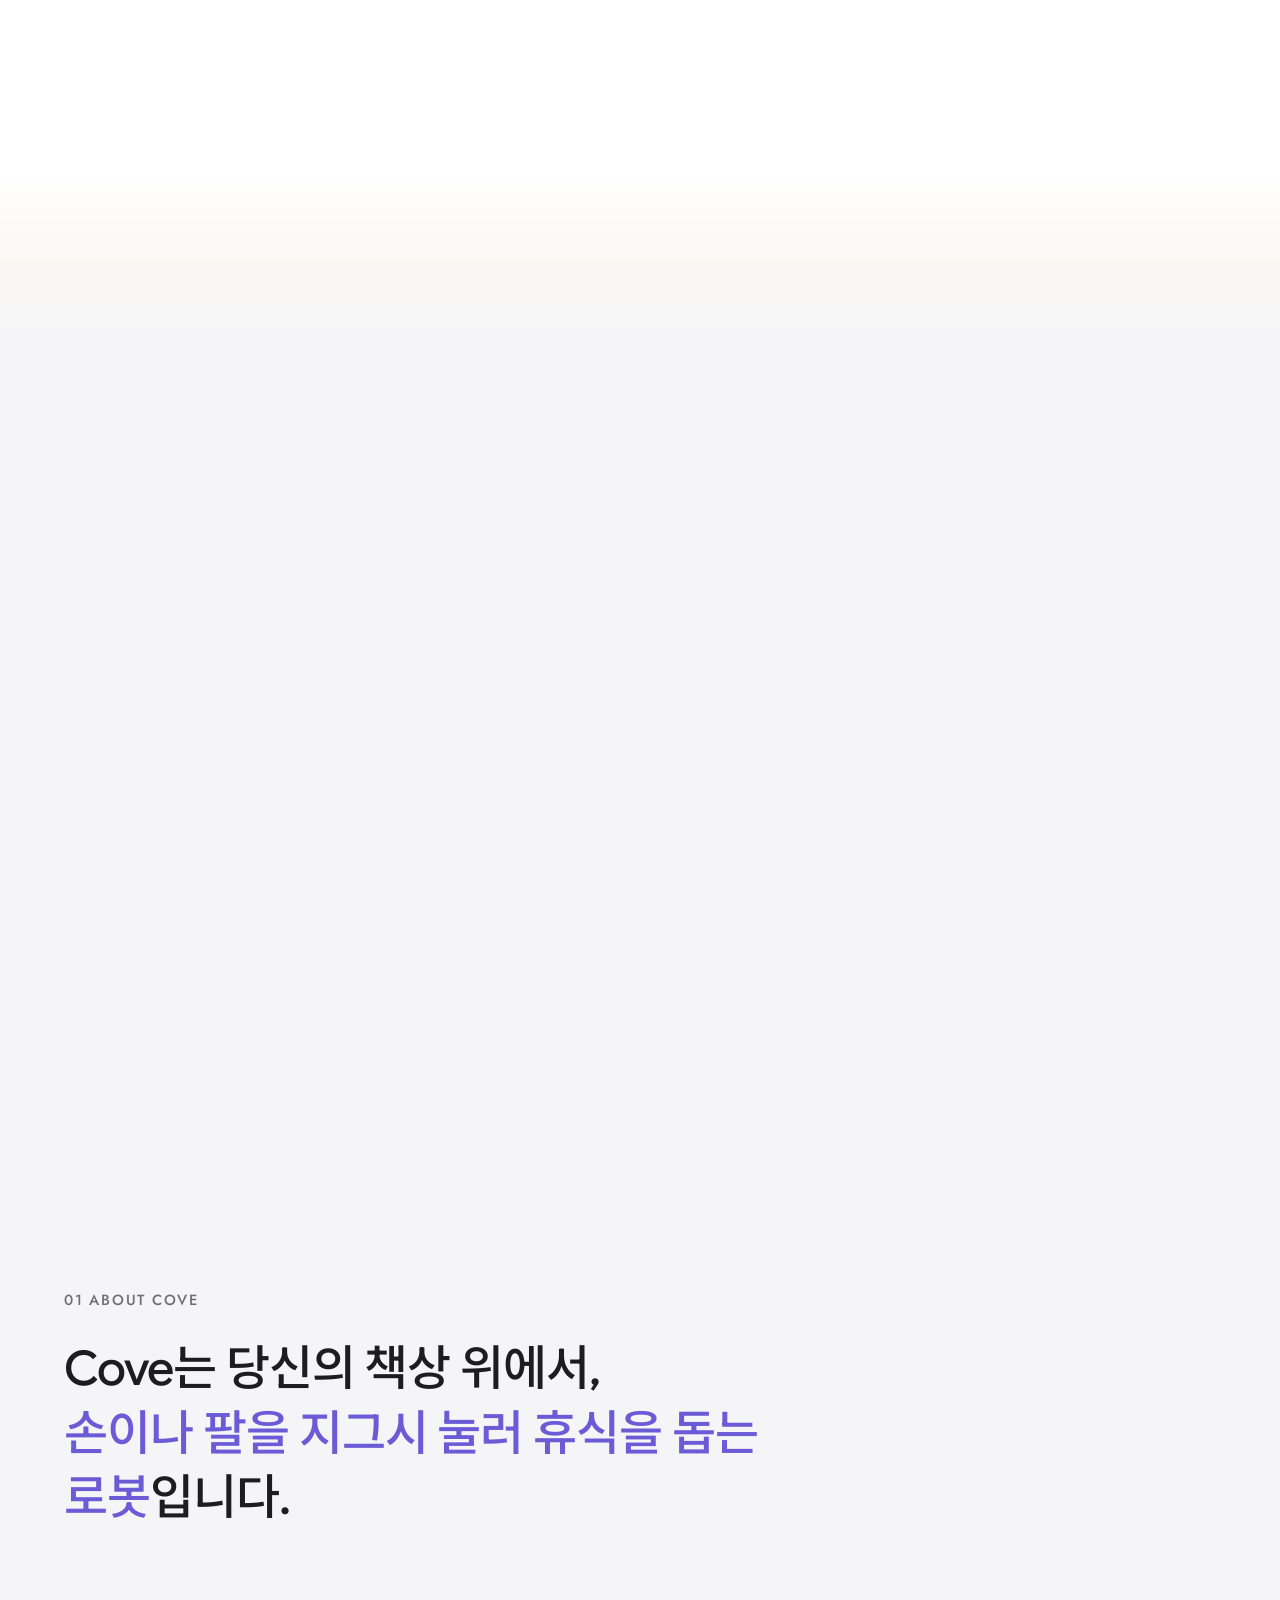
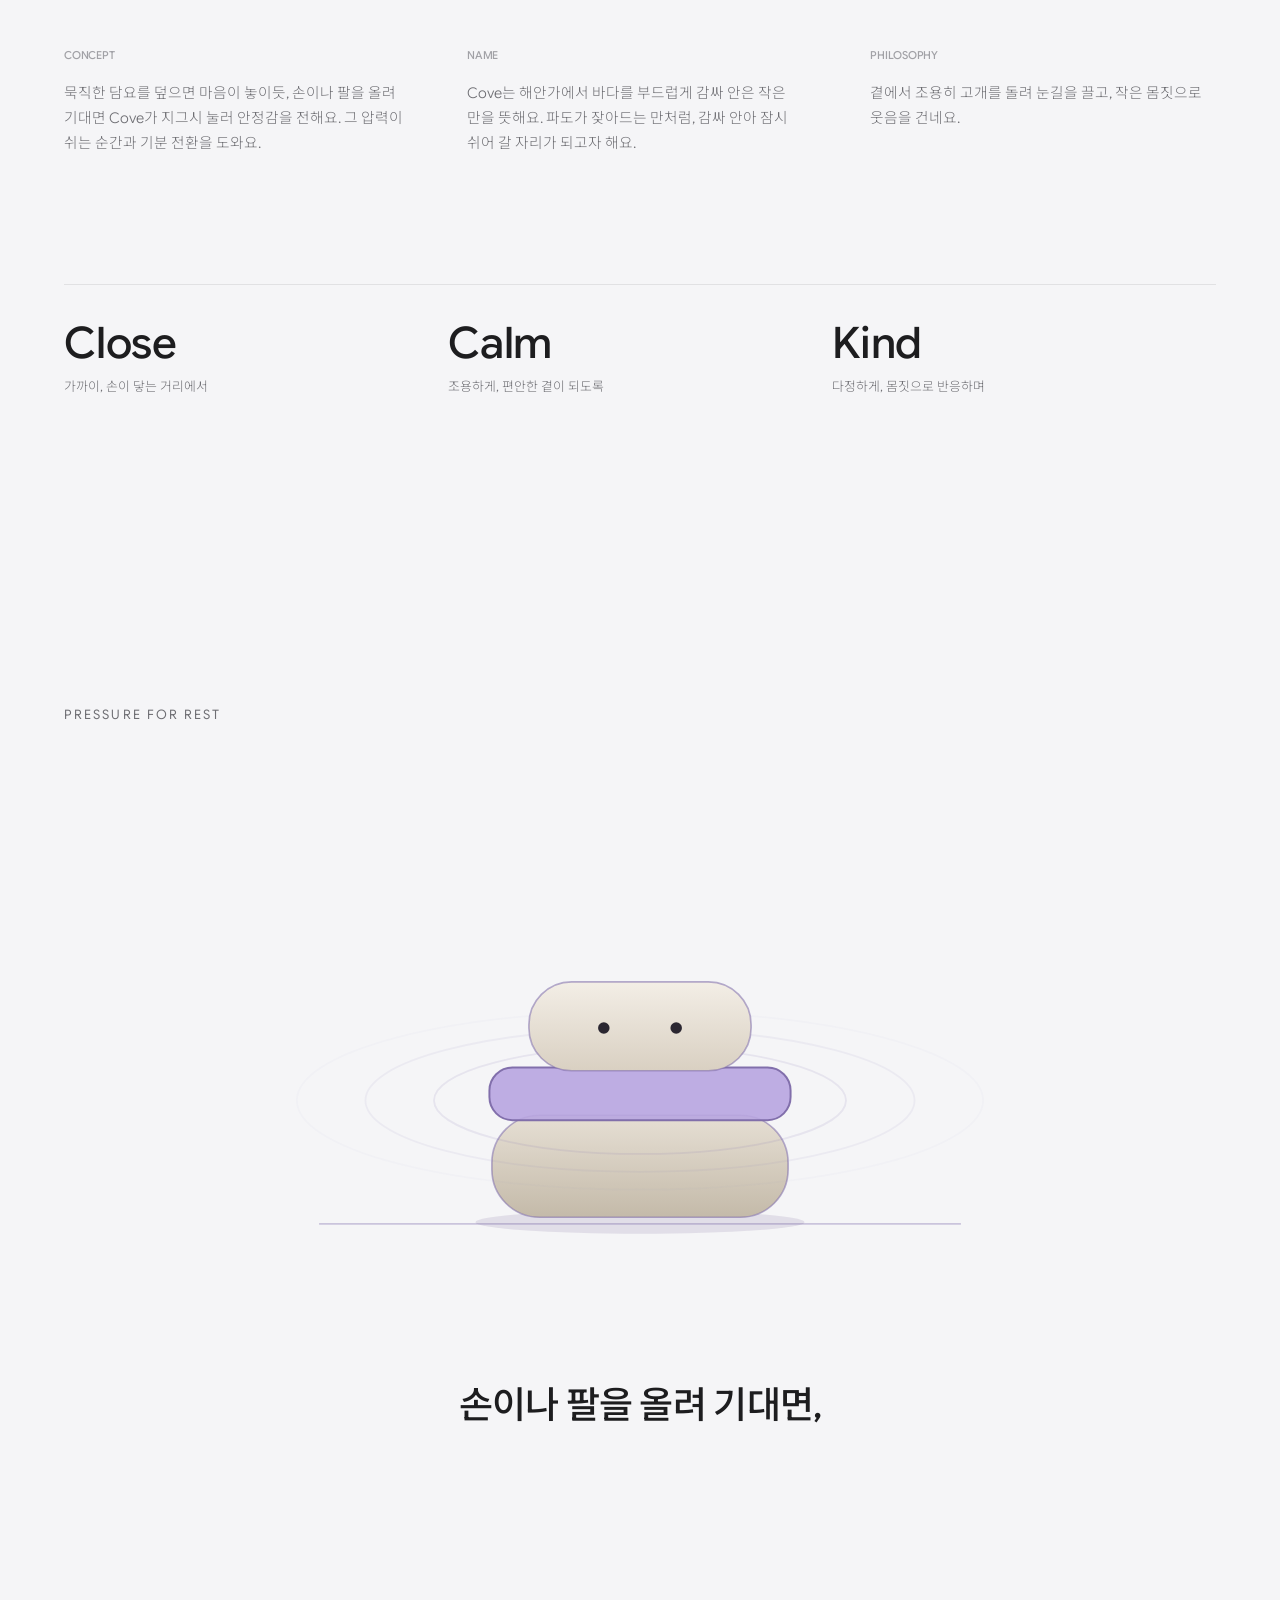
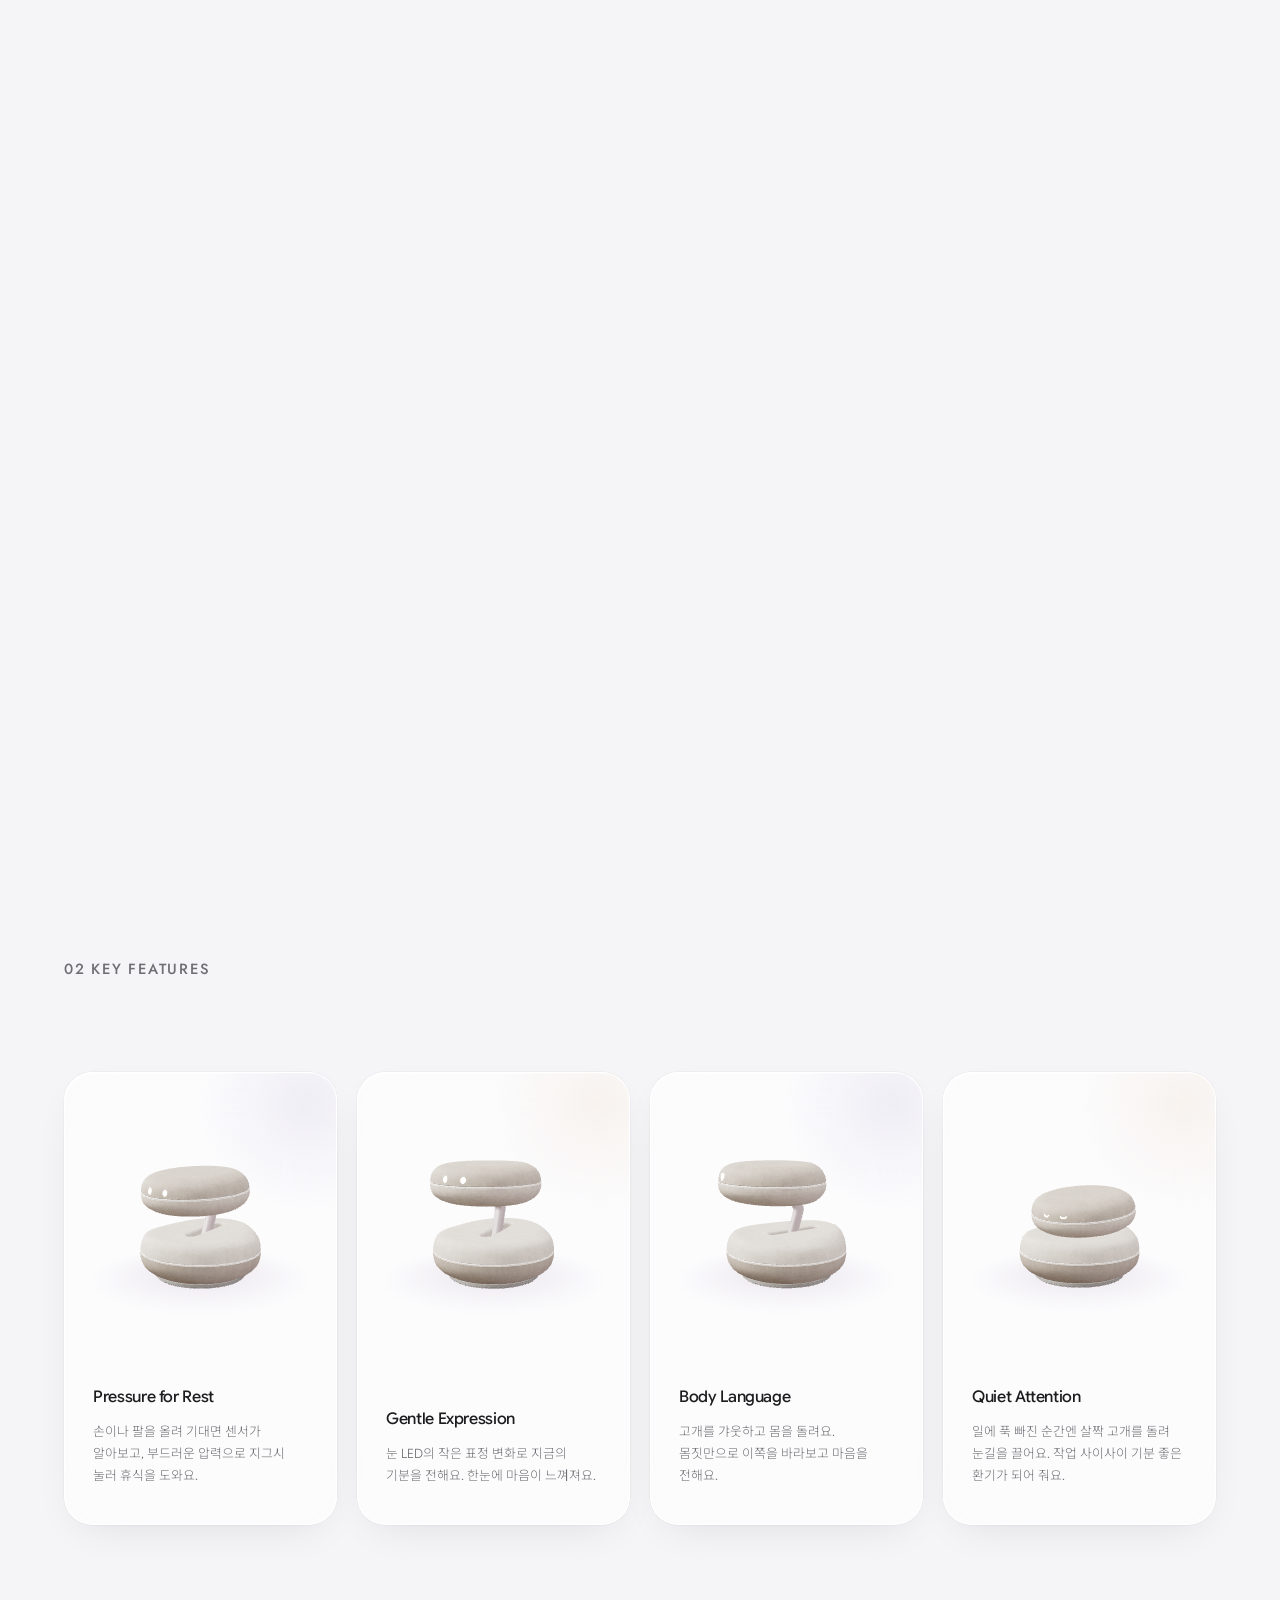
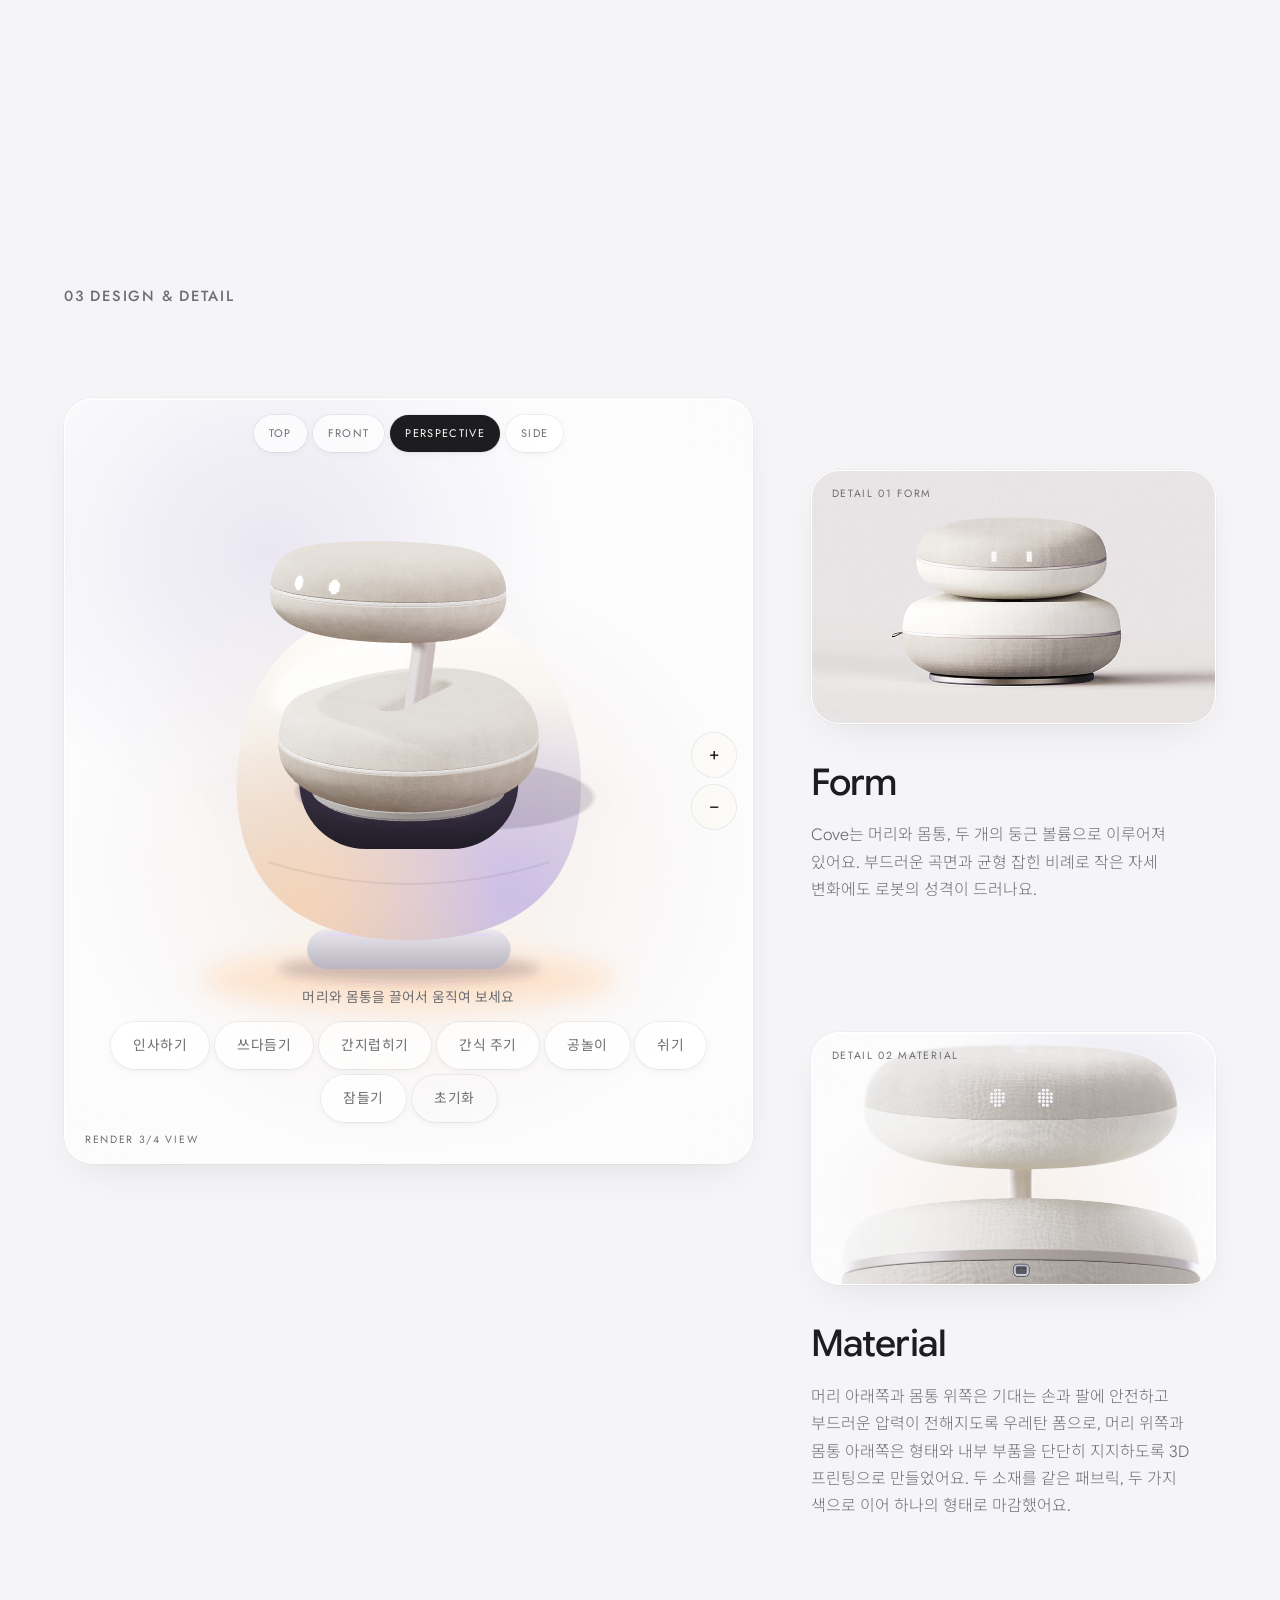
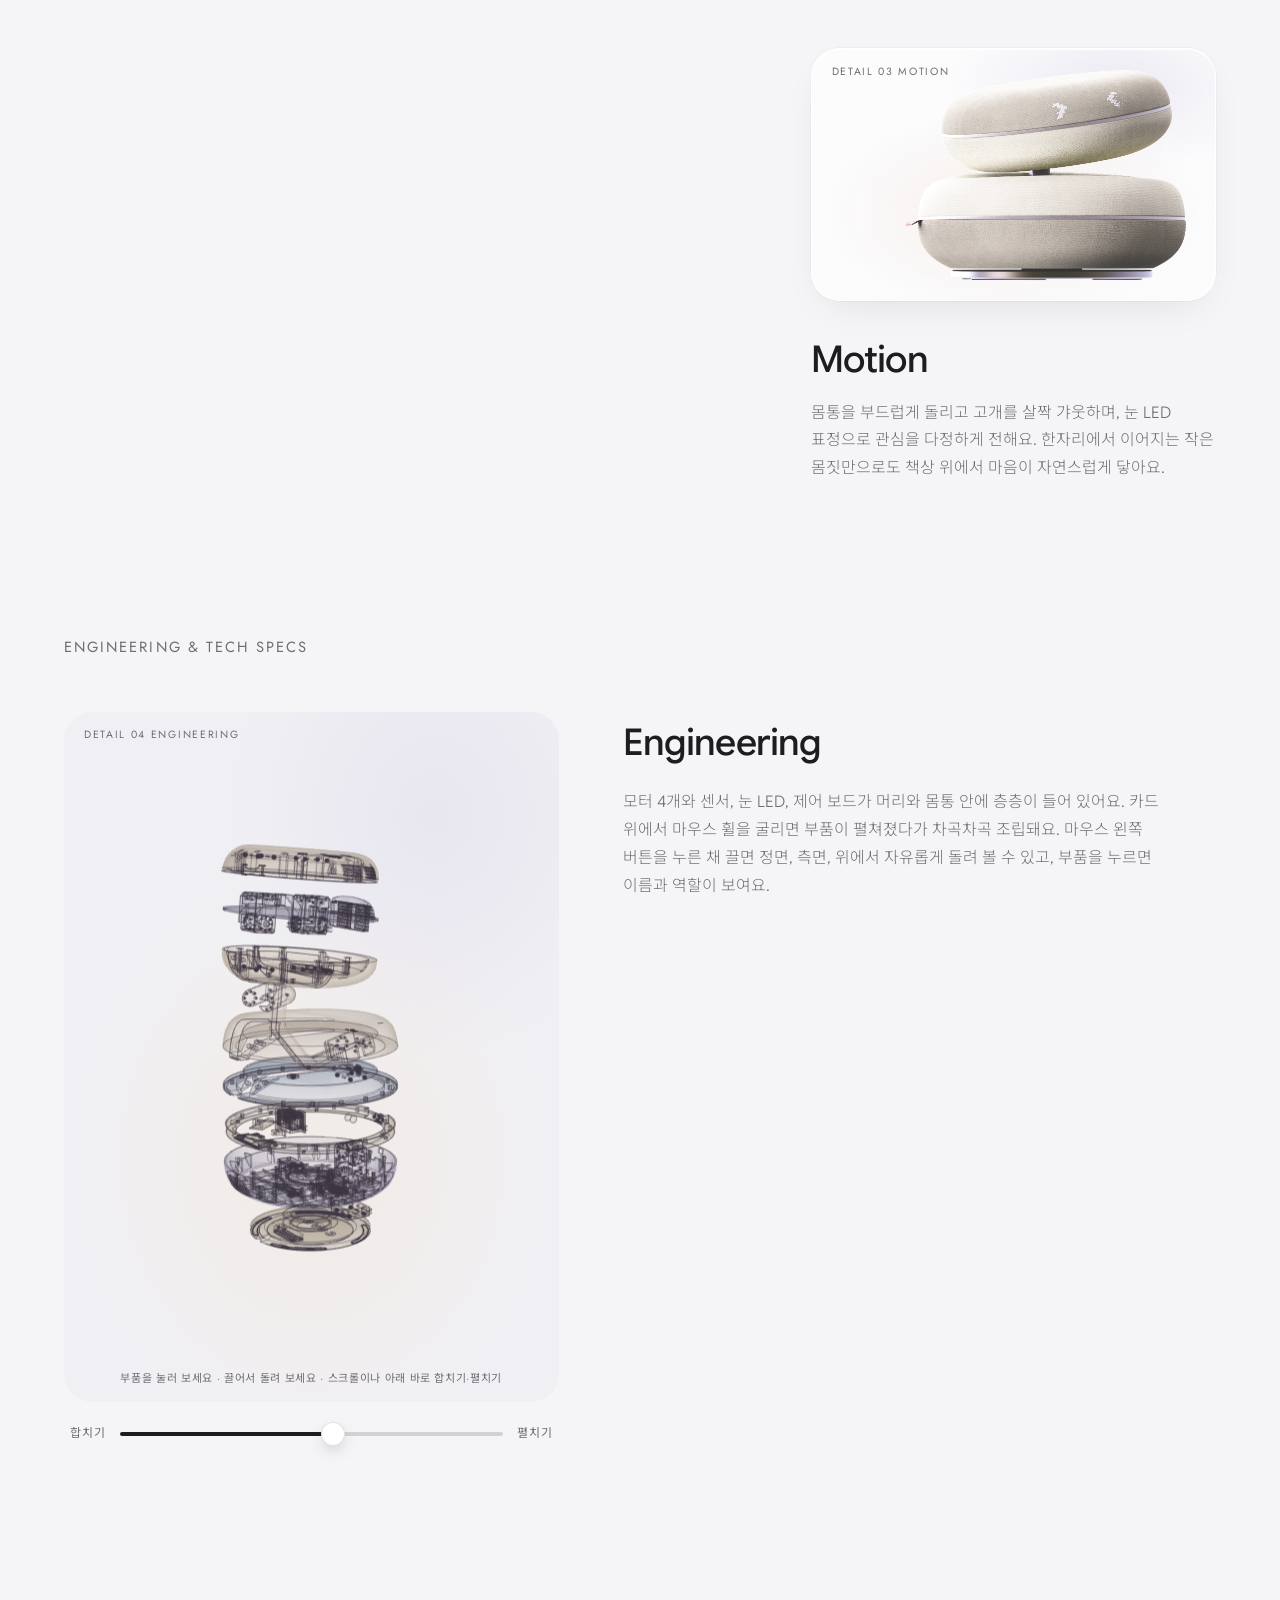
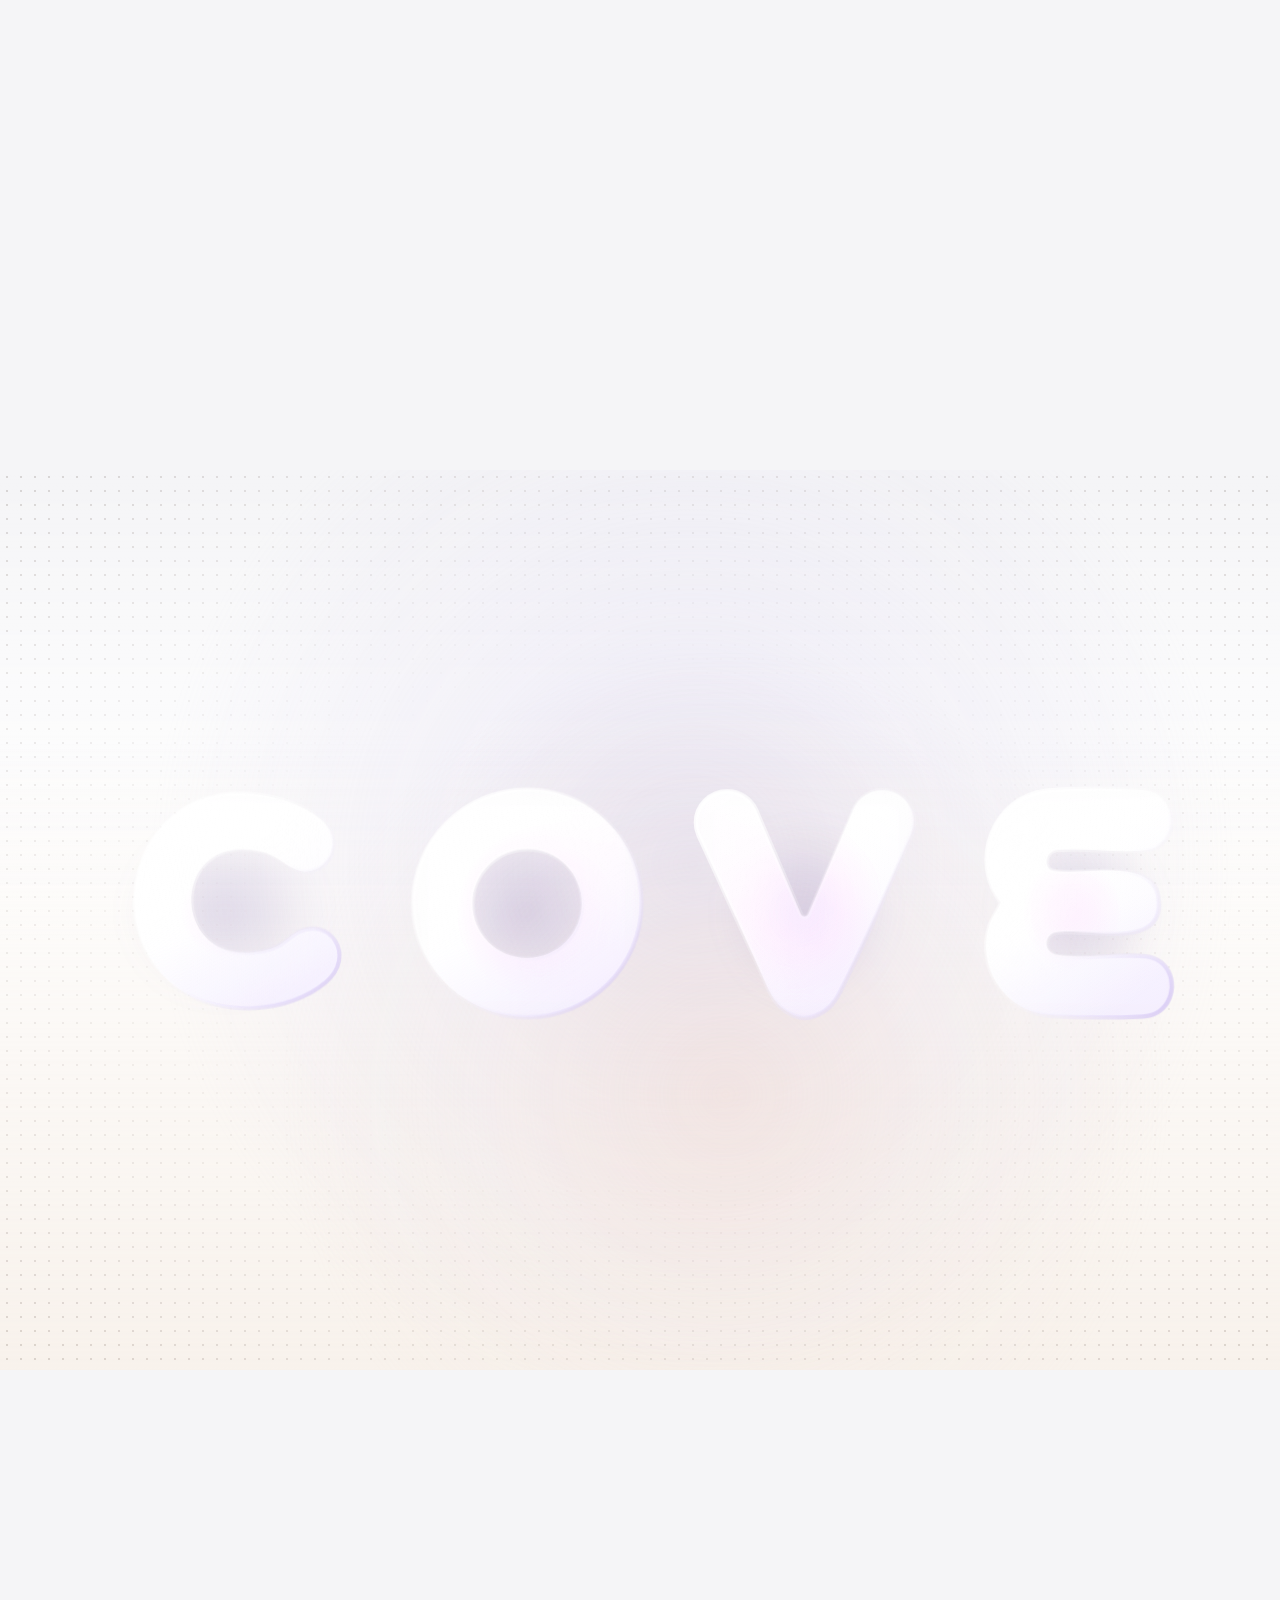
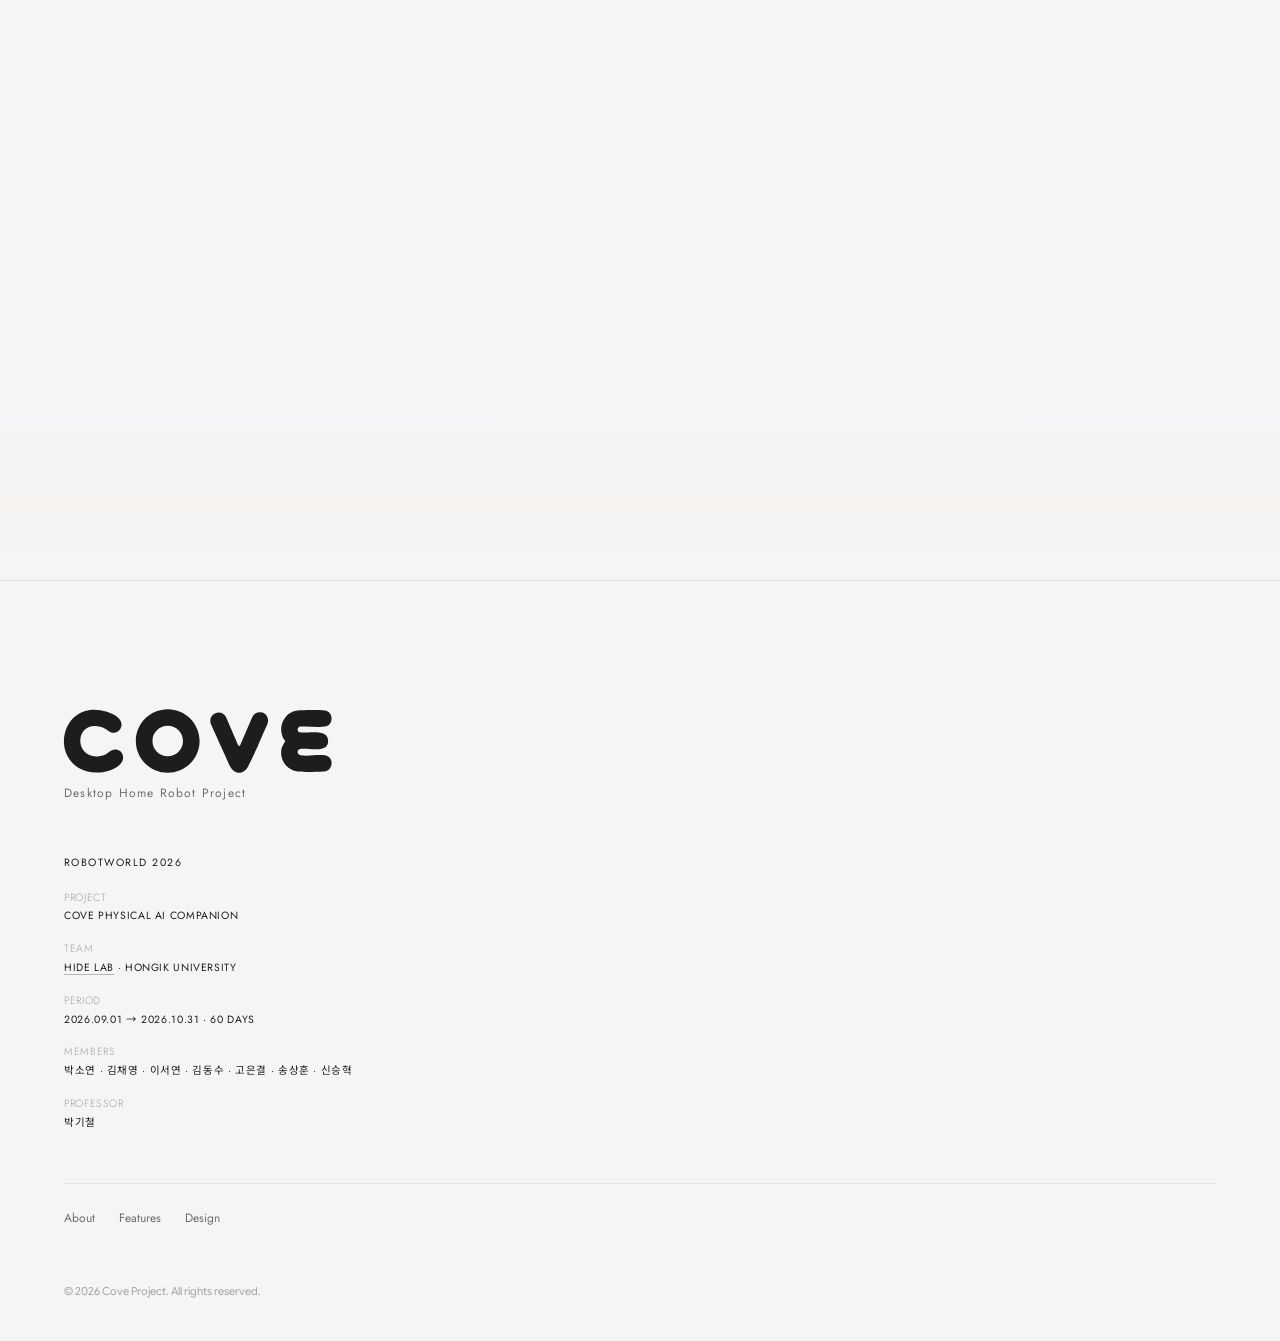
==== commit 3a9c4db8: "압력 시연: 팔 캡슐 제거, Cove 전체 동작이 보이게 Co-Authored-By: Claude Sonnet 5.5 <noreply@anthropic.com> Claude-Ses" ====
--- a/index.html
+++ b/index.html
@@ -299,7 +299,7 @@
     } }
   </script>
   <script type="module" src="js/sim.js?v=20261104z"></script>
-  <script type="module" src="js/cards.js?v=20261104z"></script>
+  <script type="module" src="js/cards.js?v=20261105a"></script>
   <script type="module" src="js/intro-cove.js?v=20261104z"></script>
   <script type="module" src="js/features.js?v=20261104z"></script>
   <script type="module" src="js/engineering.js?v=20261104z"></script>
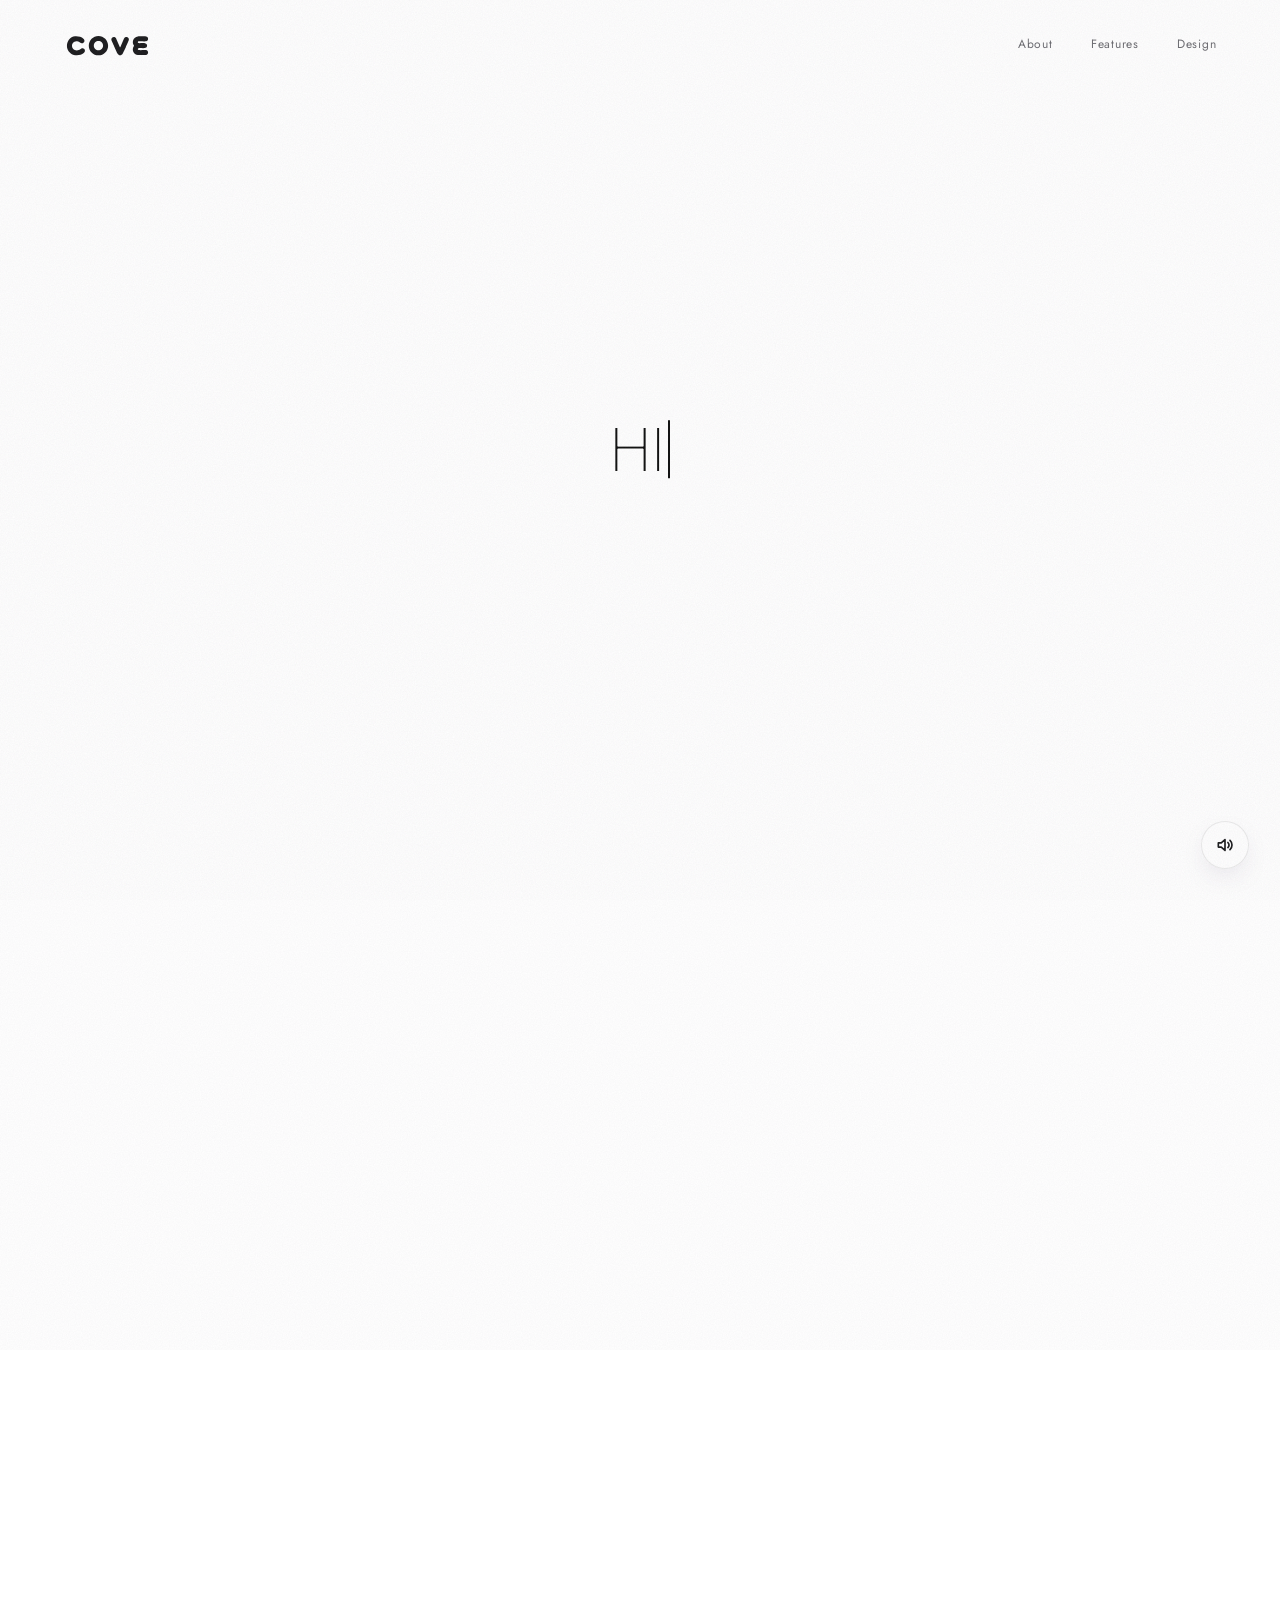
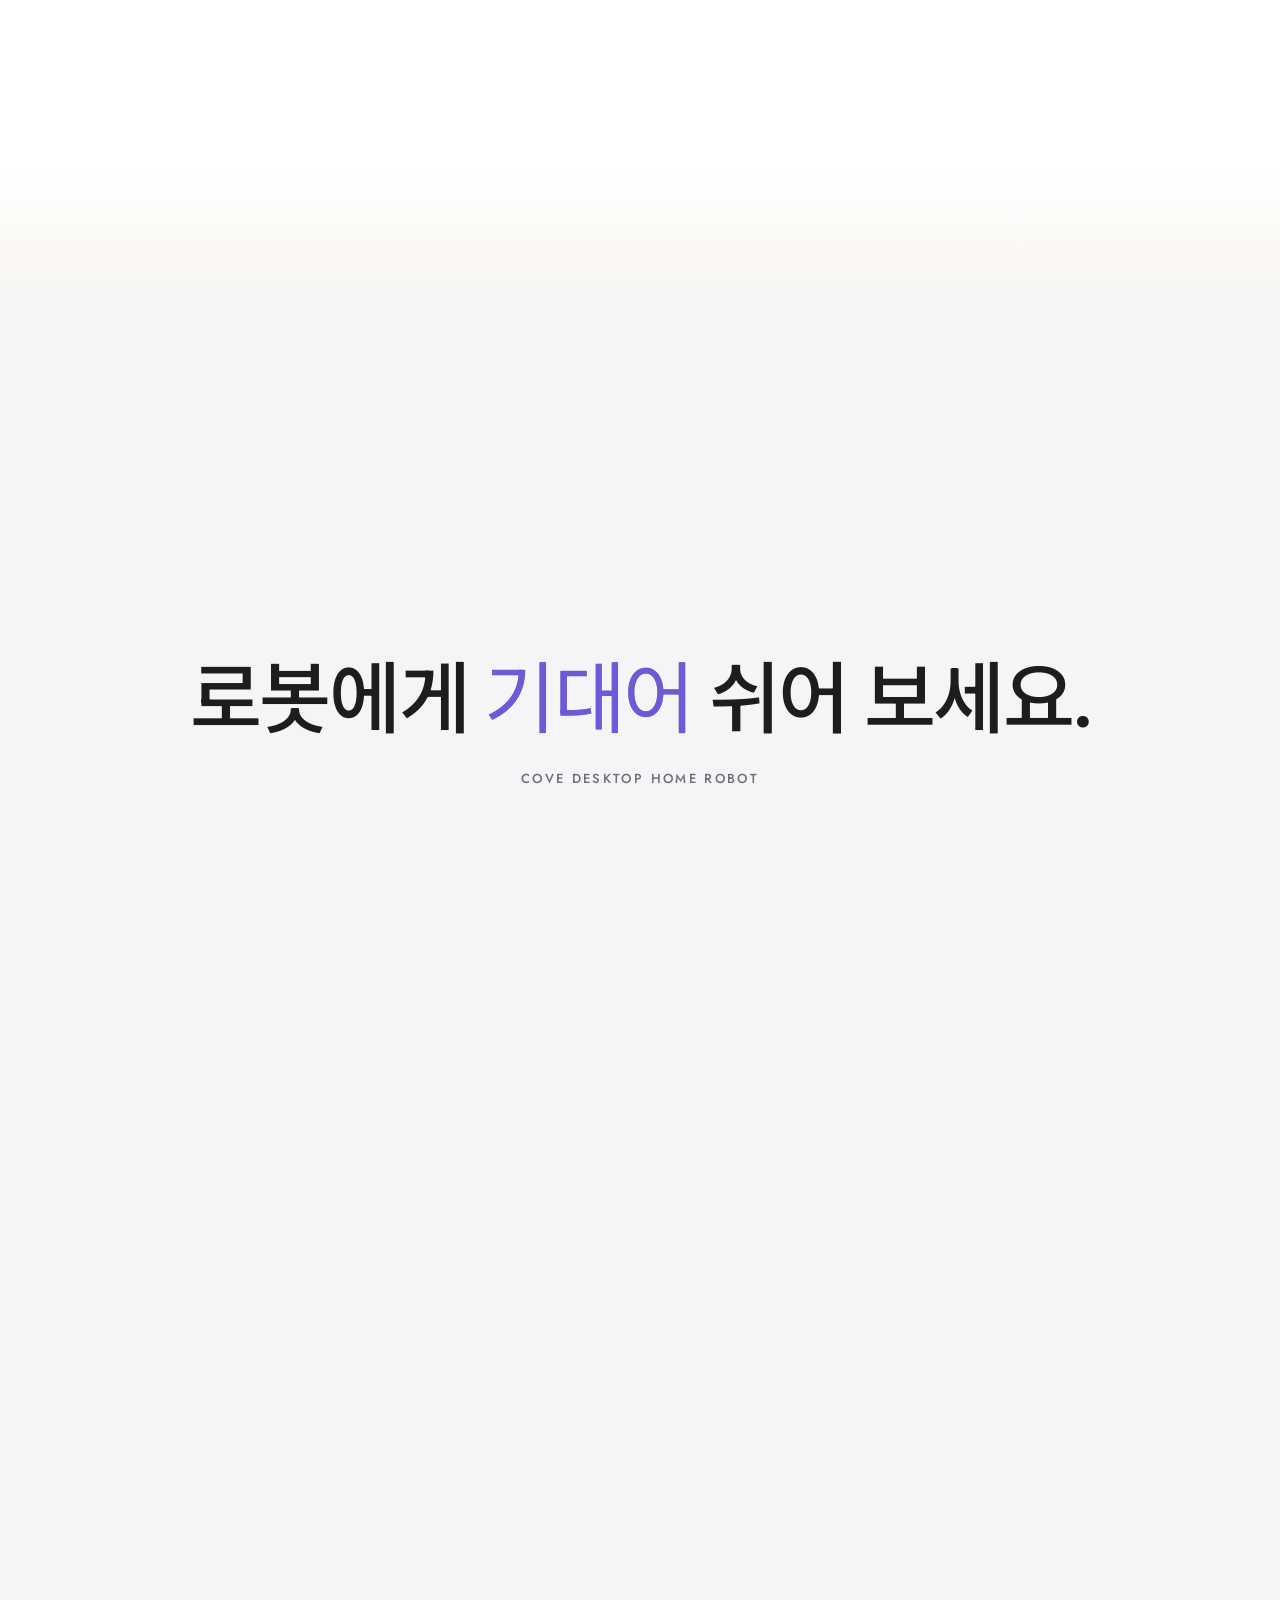
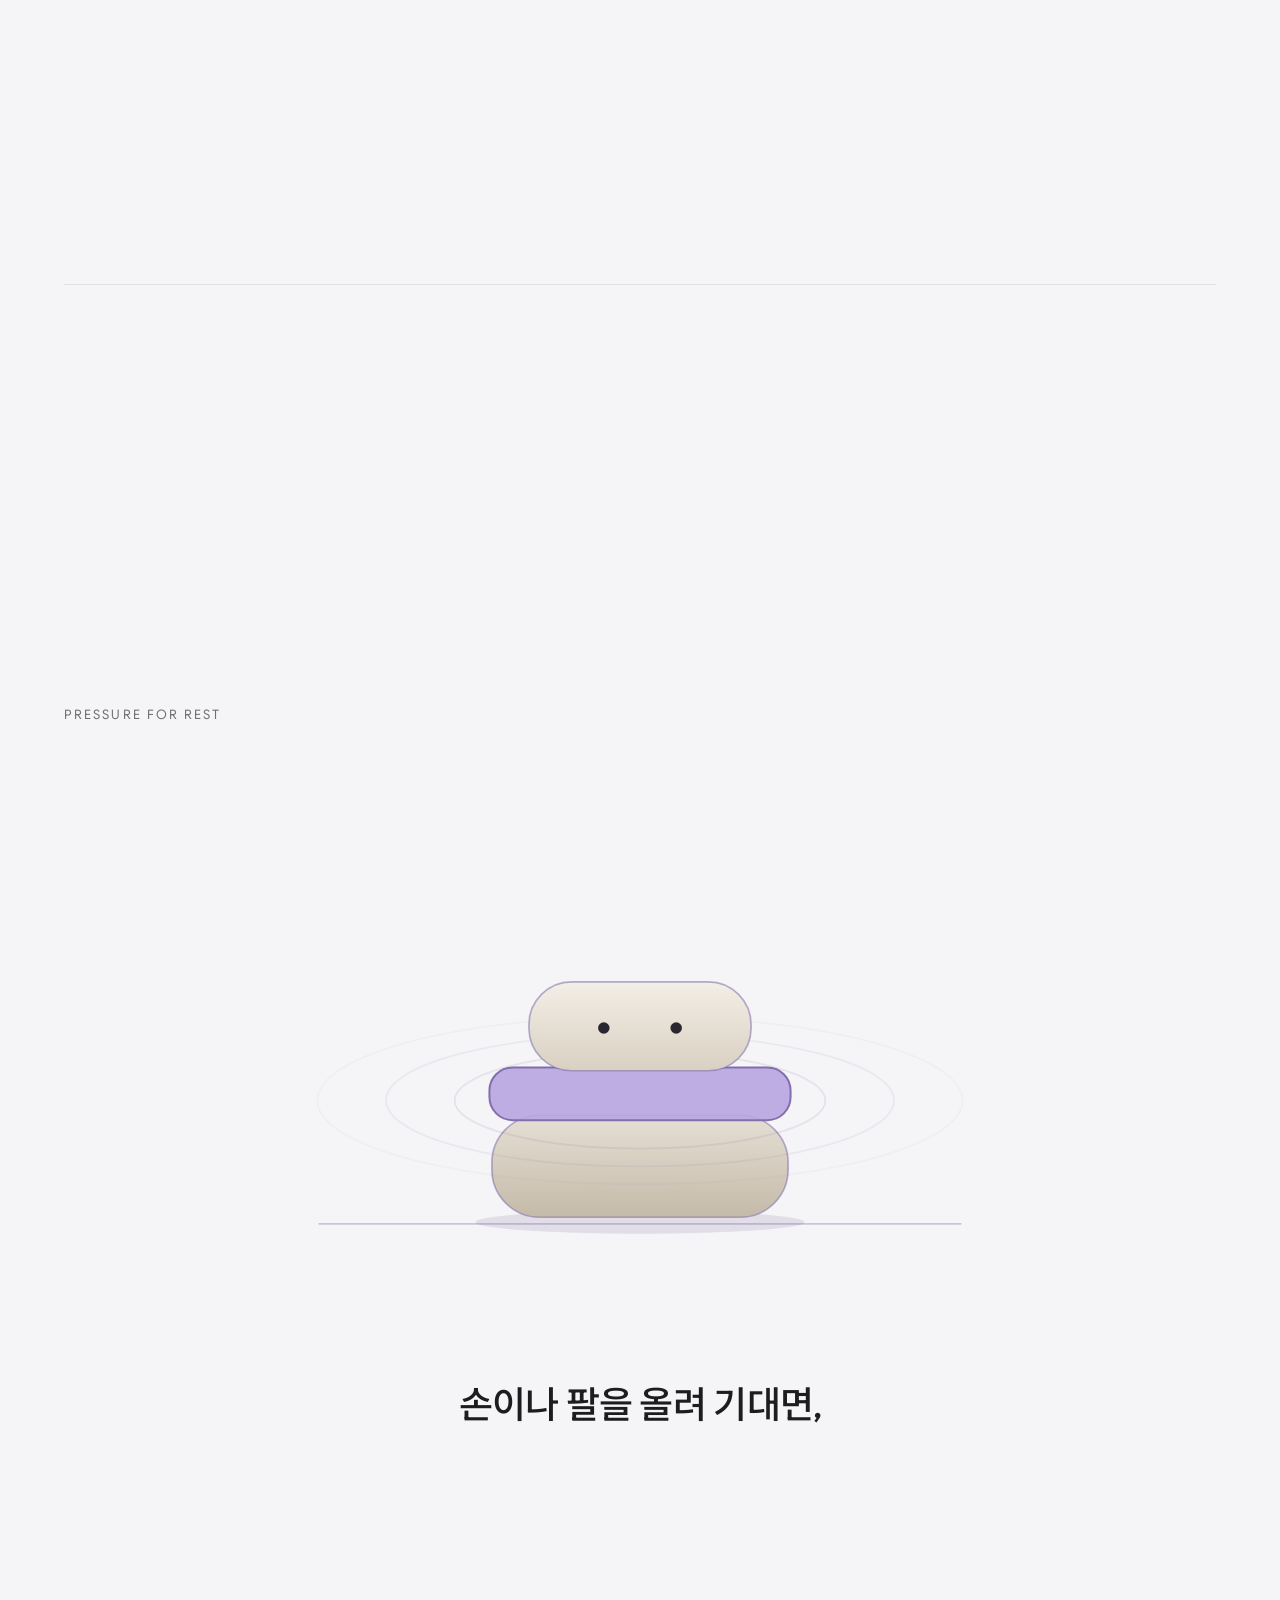
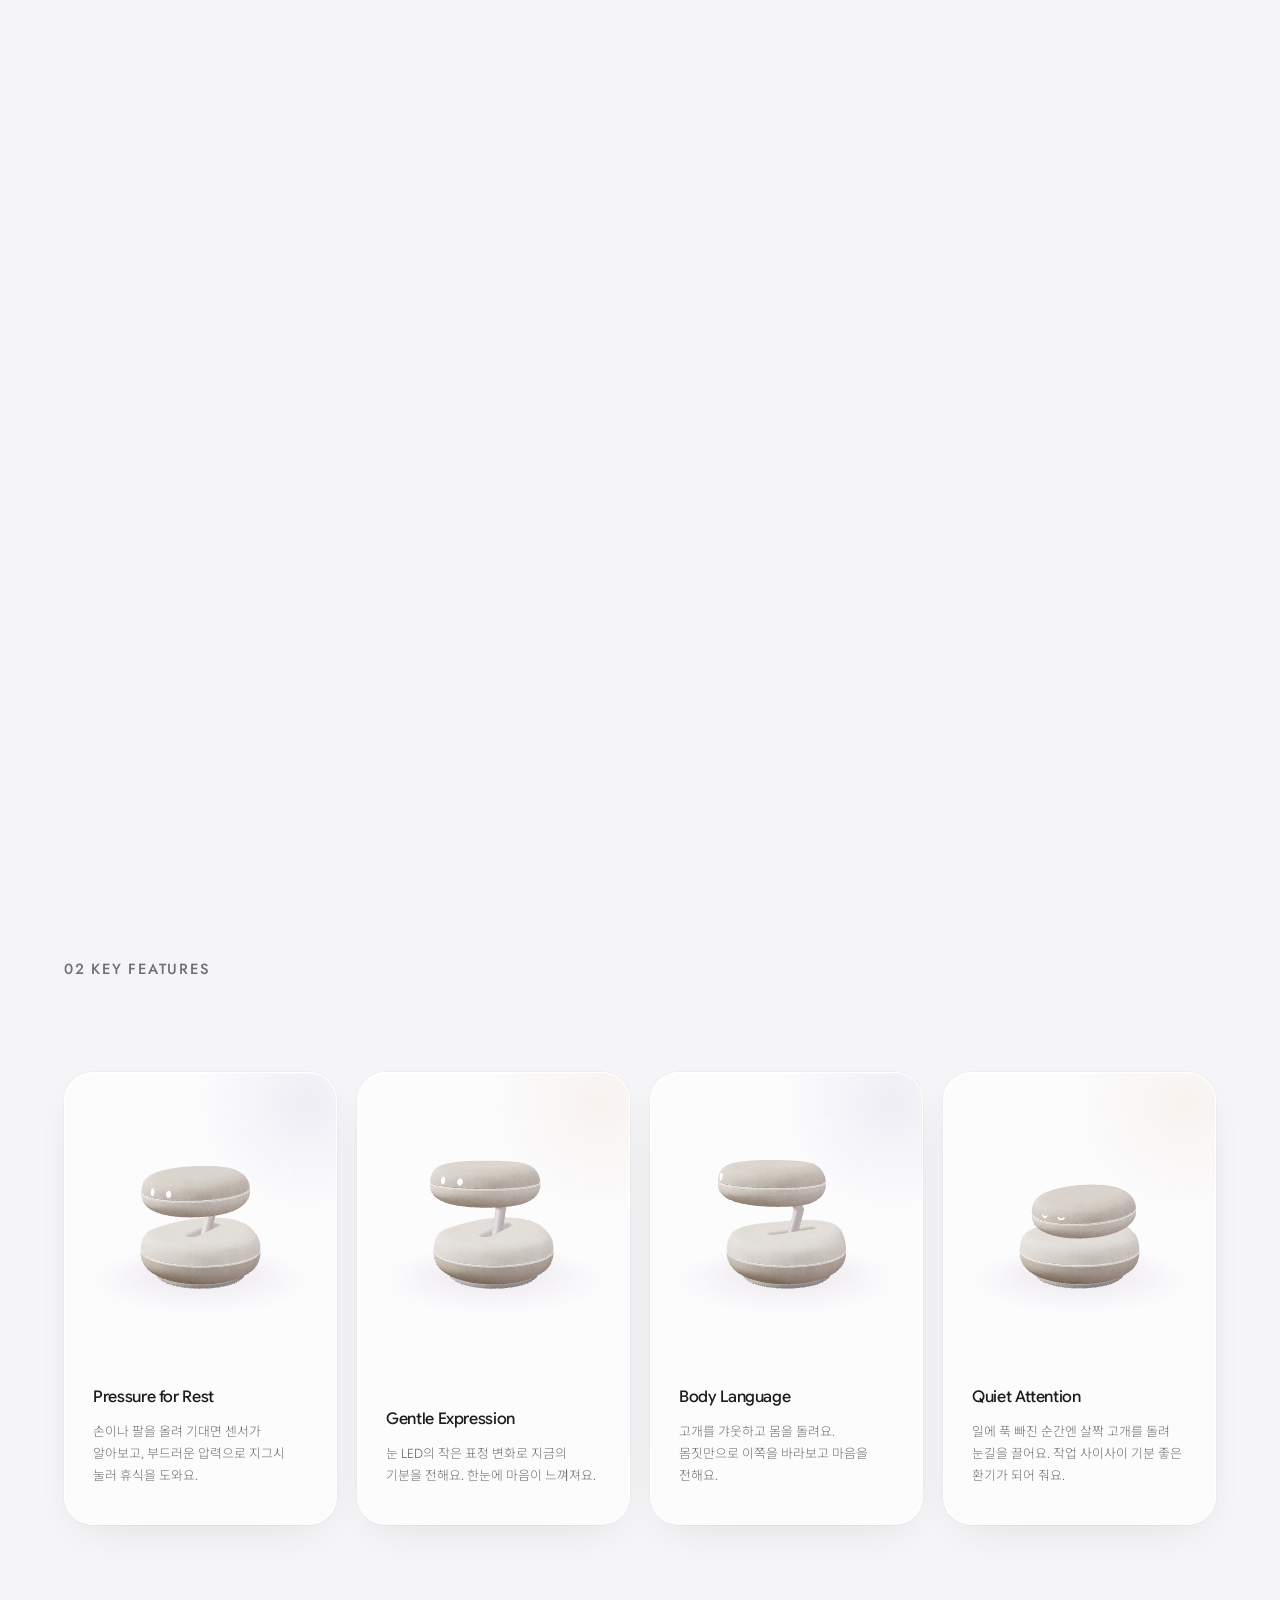
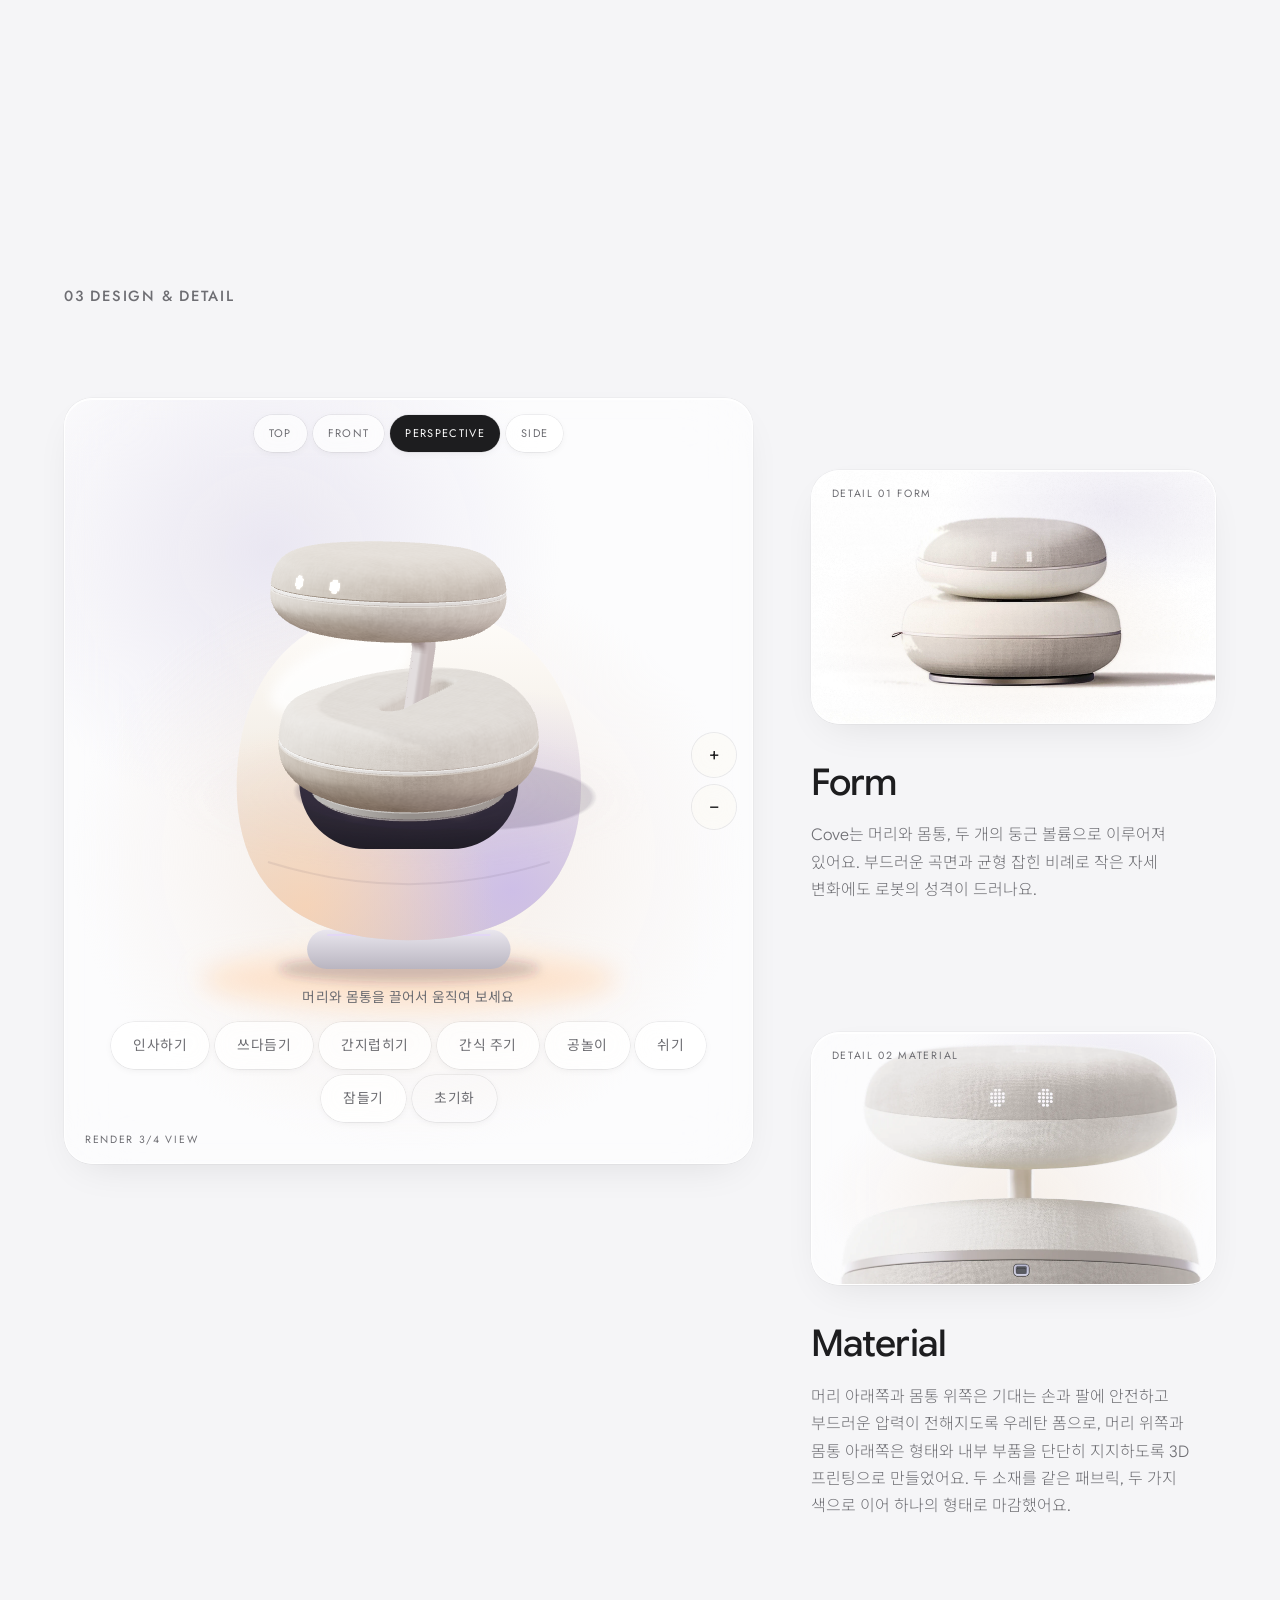
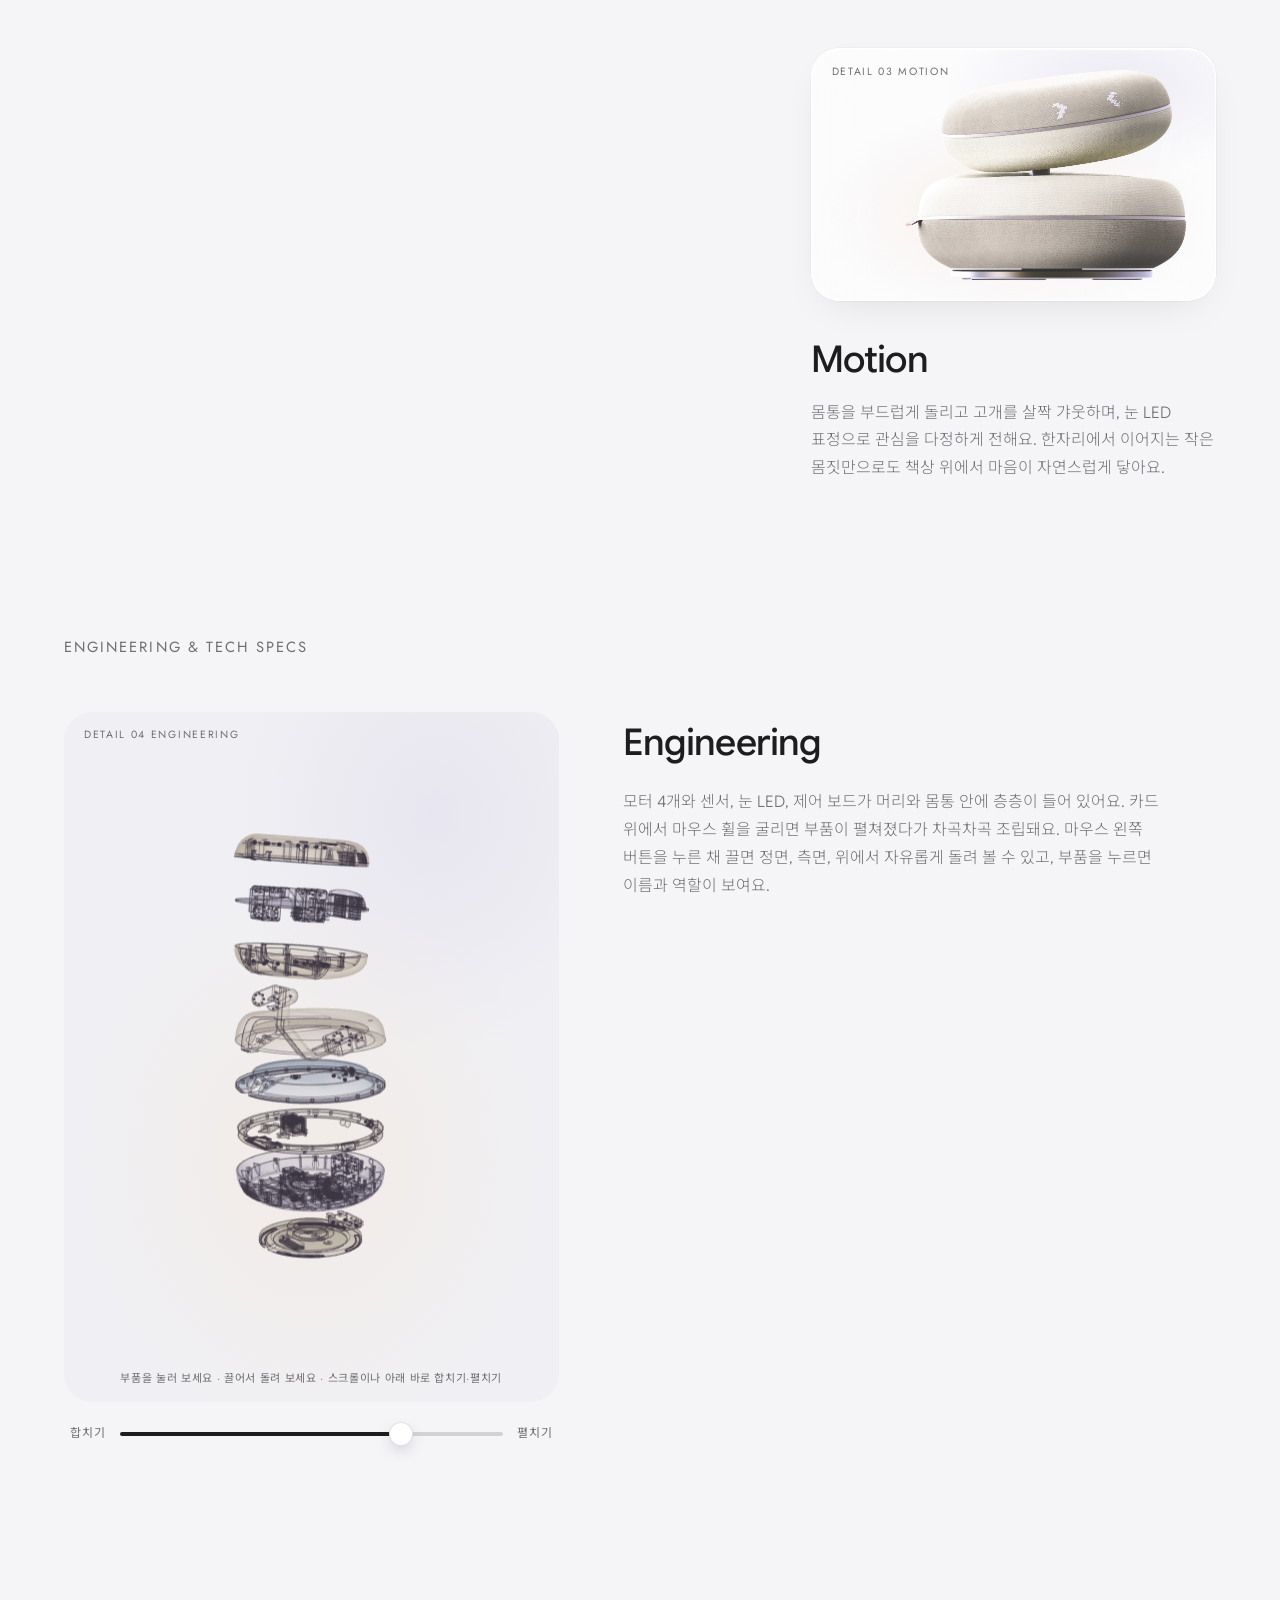
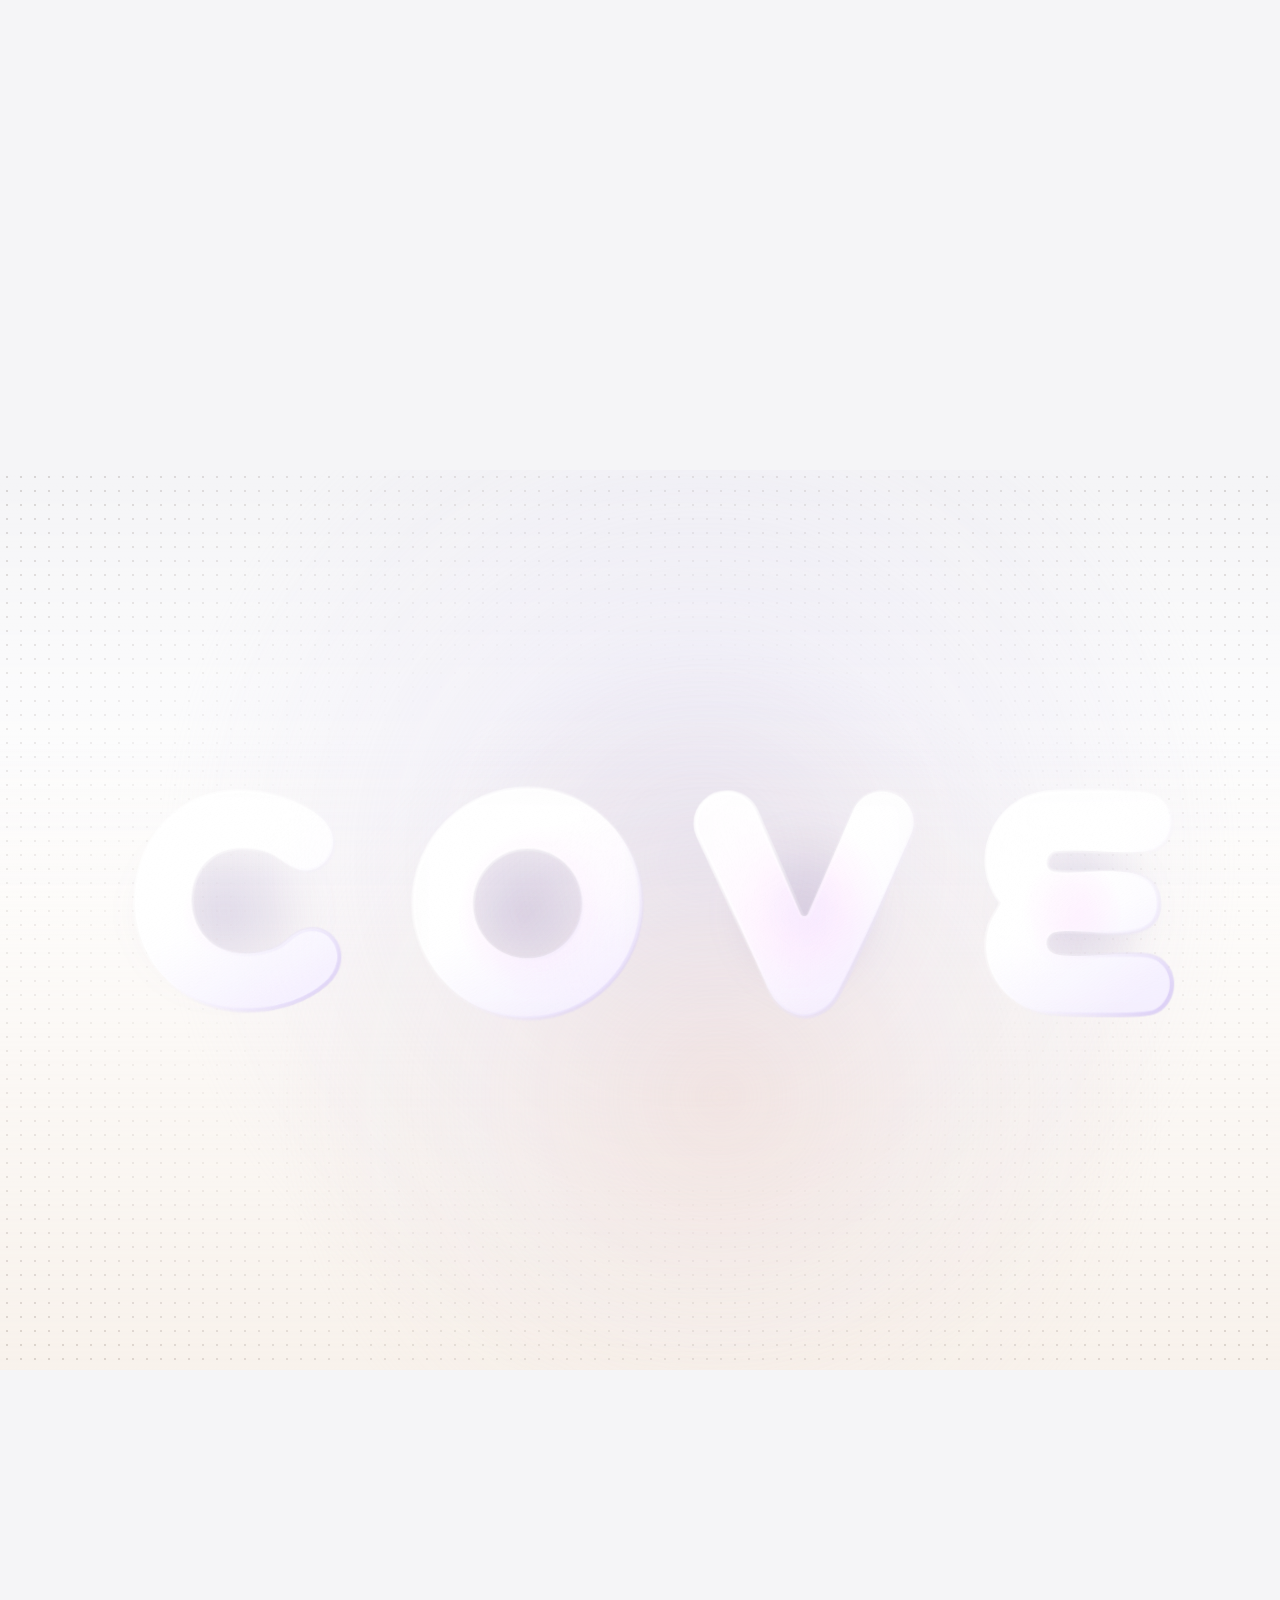
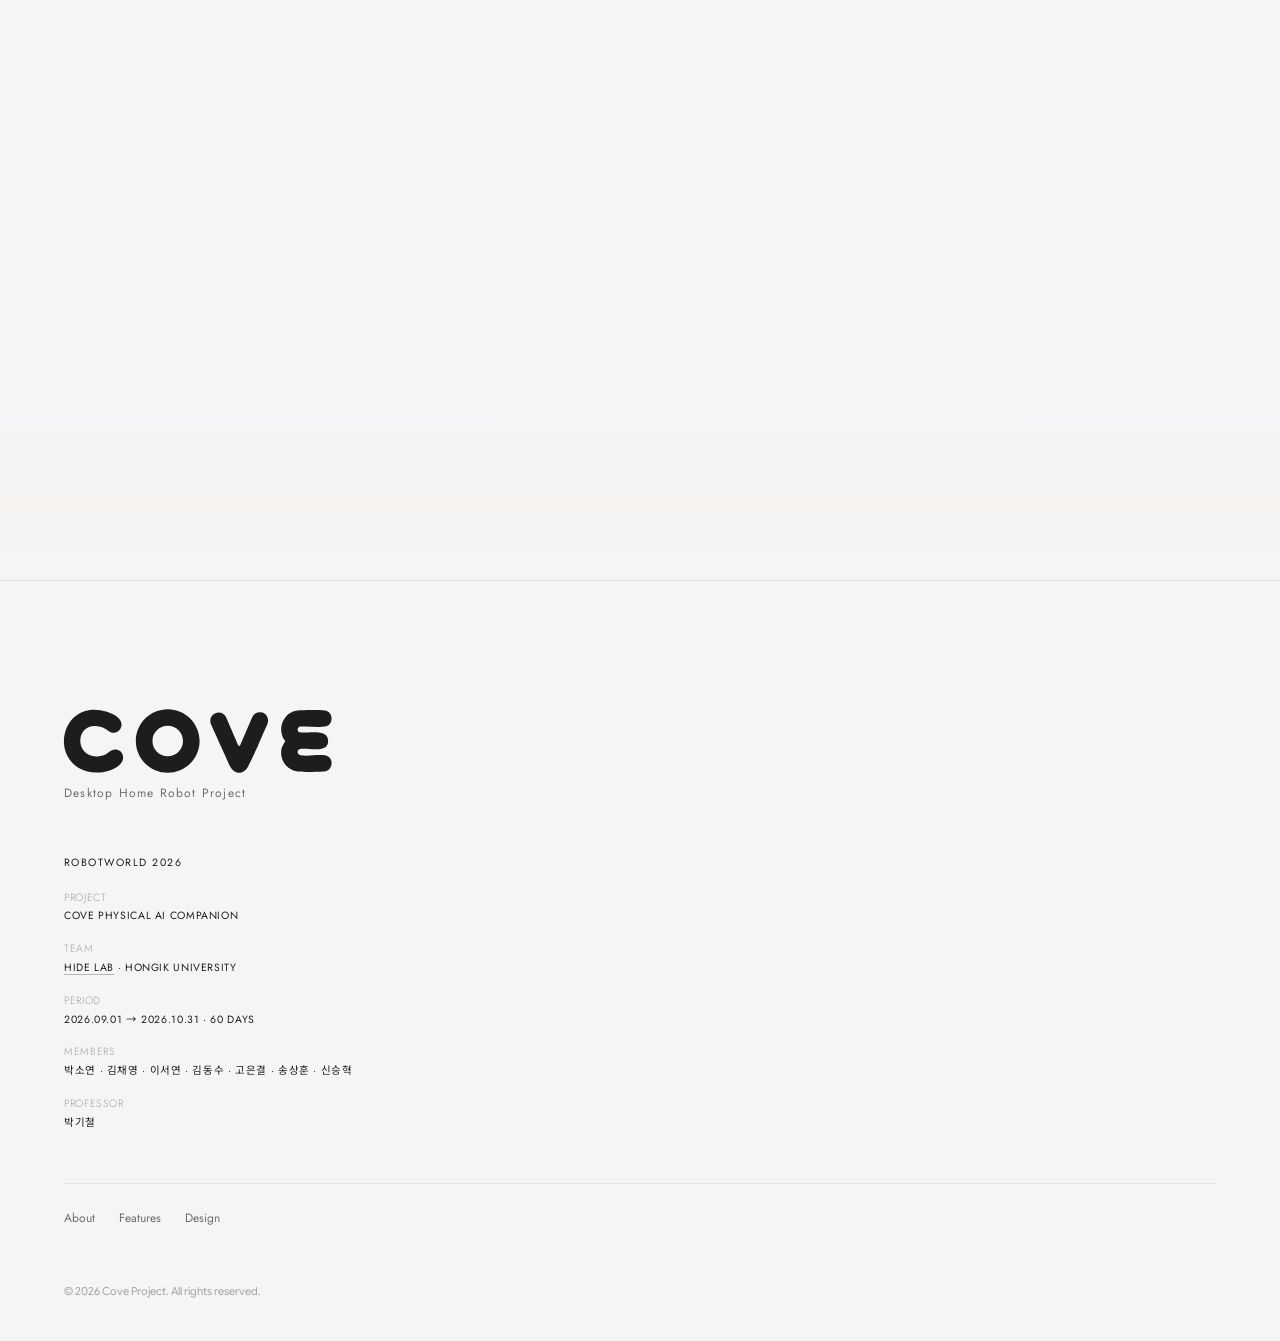
==== commit 6dd2ad07: "인트로 영상 소리 자동, Form 카드 배경 통일, 소리 균형·전체 볼륨 조정 Co-Authored-By: Claude Sonnet 5.5 <noreply@anthropic.com" ====
--- a/index.html
+++ b/index.html
@@ -186,7 +186,7 @@
         <div class="design__details">
           <article class="detail reveal">
             <figure class="slot slot--detail slot--photo" data-label="Detail 01 Form">
-              <img src="assets/form.webp" alt="머리와 몸통, 두 개의 둥근 볼륨이 포개진 Cove의 정면" loading="lazy">
+              <img src="assets/form.webp?v=2" alt="머리와 몸통, 두 개의 둥근 볼륨이 포개진 Cove의 정면" loading="lazy">
             </figure>
             <h3>Form</h3>
             <p>Cove는 머리와 몸통, 두 개의 둥근 볼륨으로 이루어져 있어요. 부드러운 곡면과 균형 잡힌 비례로 작은 자세 변화에도 로봇의 성격이 드러나요.</p>
--- a/css/sim.css
+++ b/css/sim.css
@@ -128,3 +128,6 @@
 .sim__toy[data-kind="snack"] svg { width: 74px; height: 74px; filter: drop-shadow(0 8px 8px rgba(80, 50, 25, .35)); }
 @media (max-width: 760px) { .sim__toy[data-kind="snack"] { width: 70px; height: 70px; } .sim__toy[data-kind="snack"] svg { width: 64px; height: 64px; } }
 .sim__crumb { position: absolute; z-index: 6; border-radius: 40% 60% 50% 50%; pointer-events: none; }
+
+/* Form 카드: 이미지의 흰 배경이 카드 배경(Material·Motion과 같은 은은한 그라데이션)과 하나로 이어지도록 곱하기 합성 */
+.slot--photo > img[src*="form"] { mix-blend-mode: multiply; }
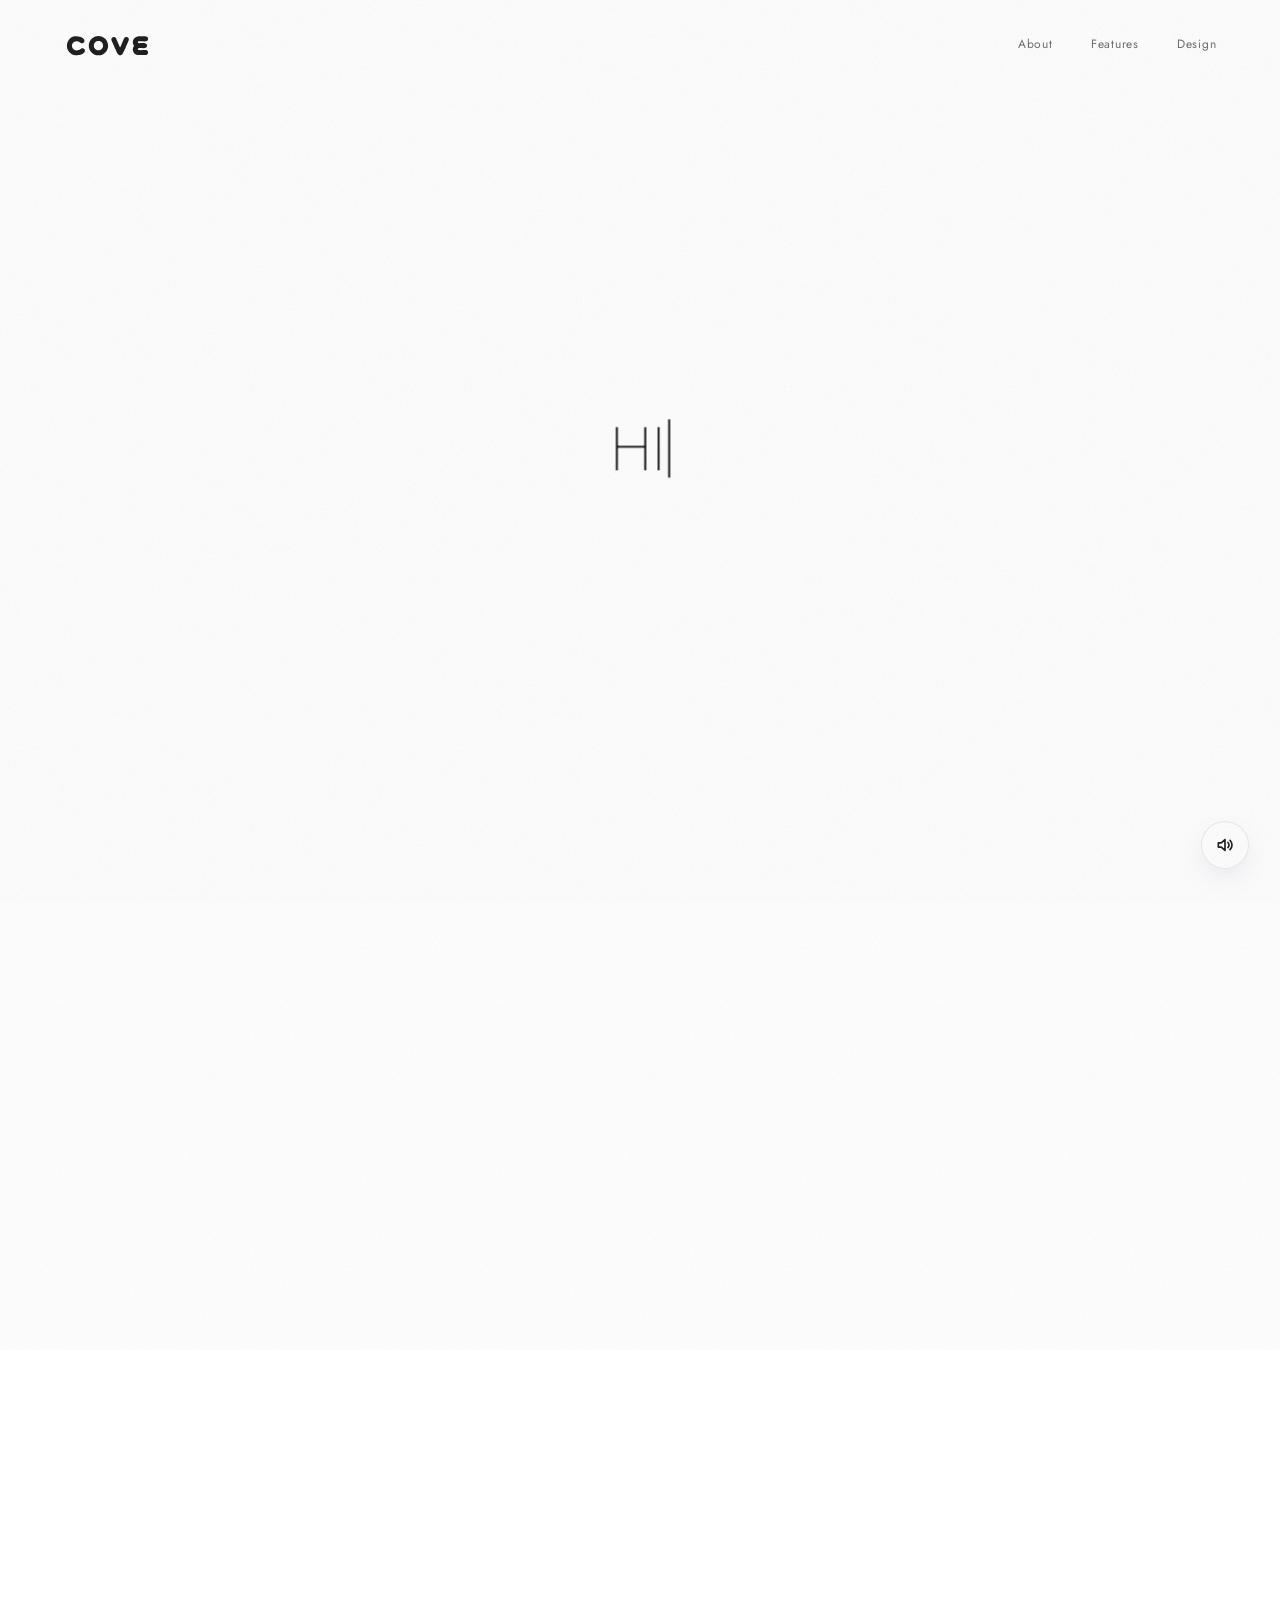
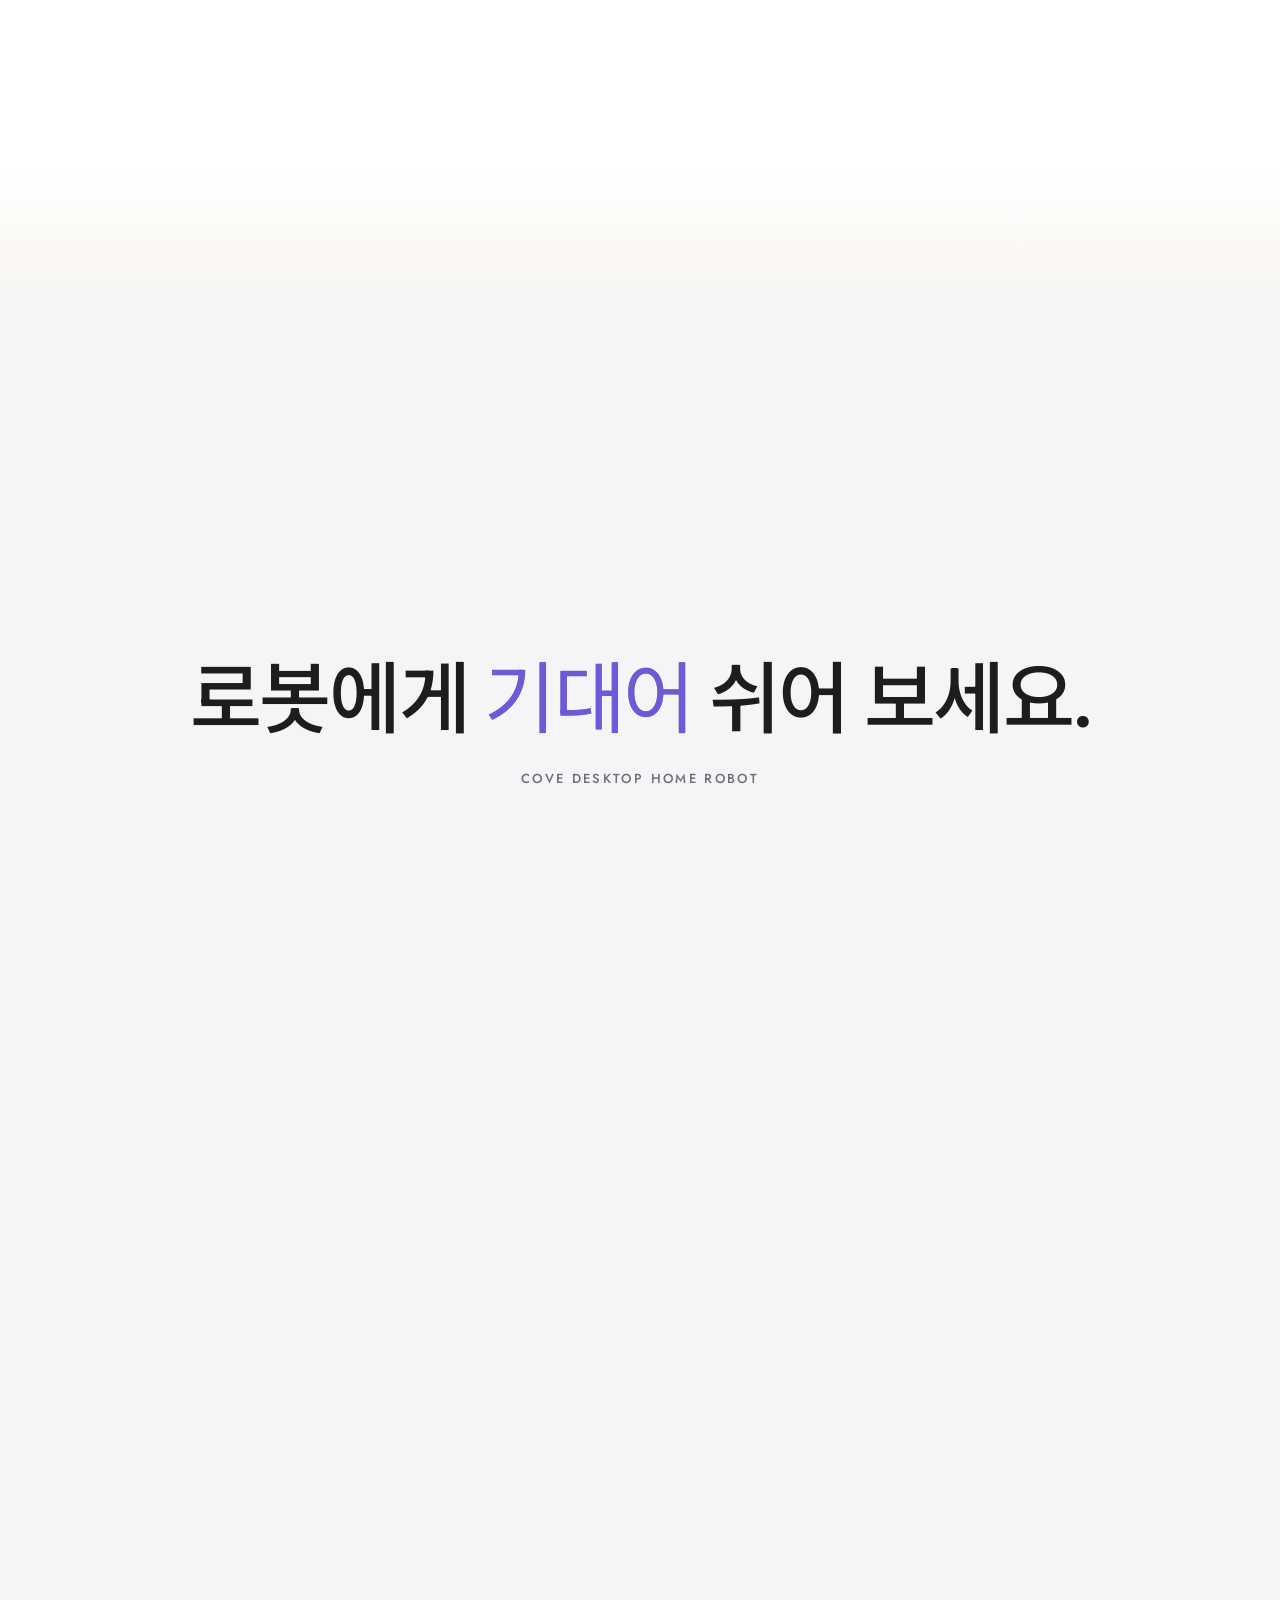
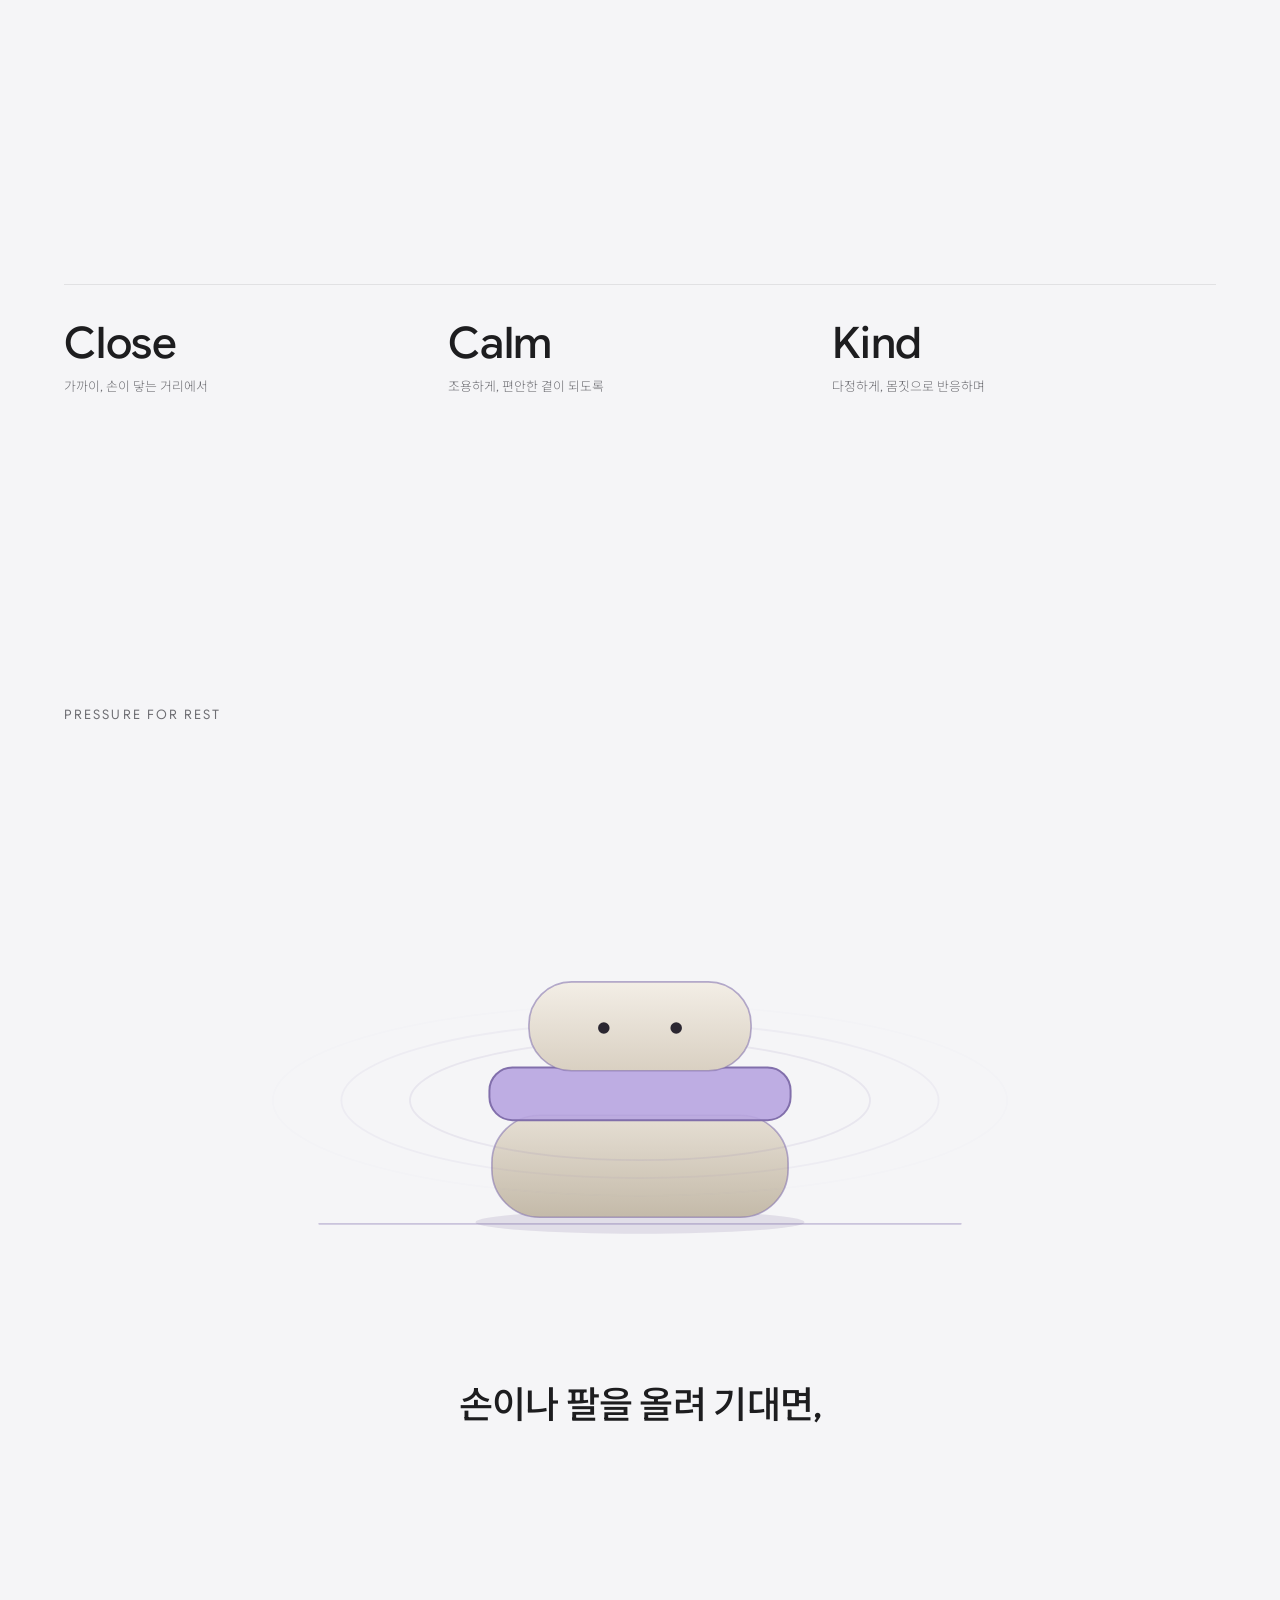
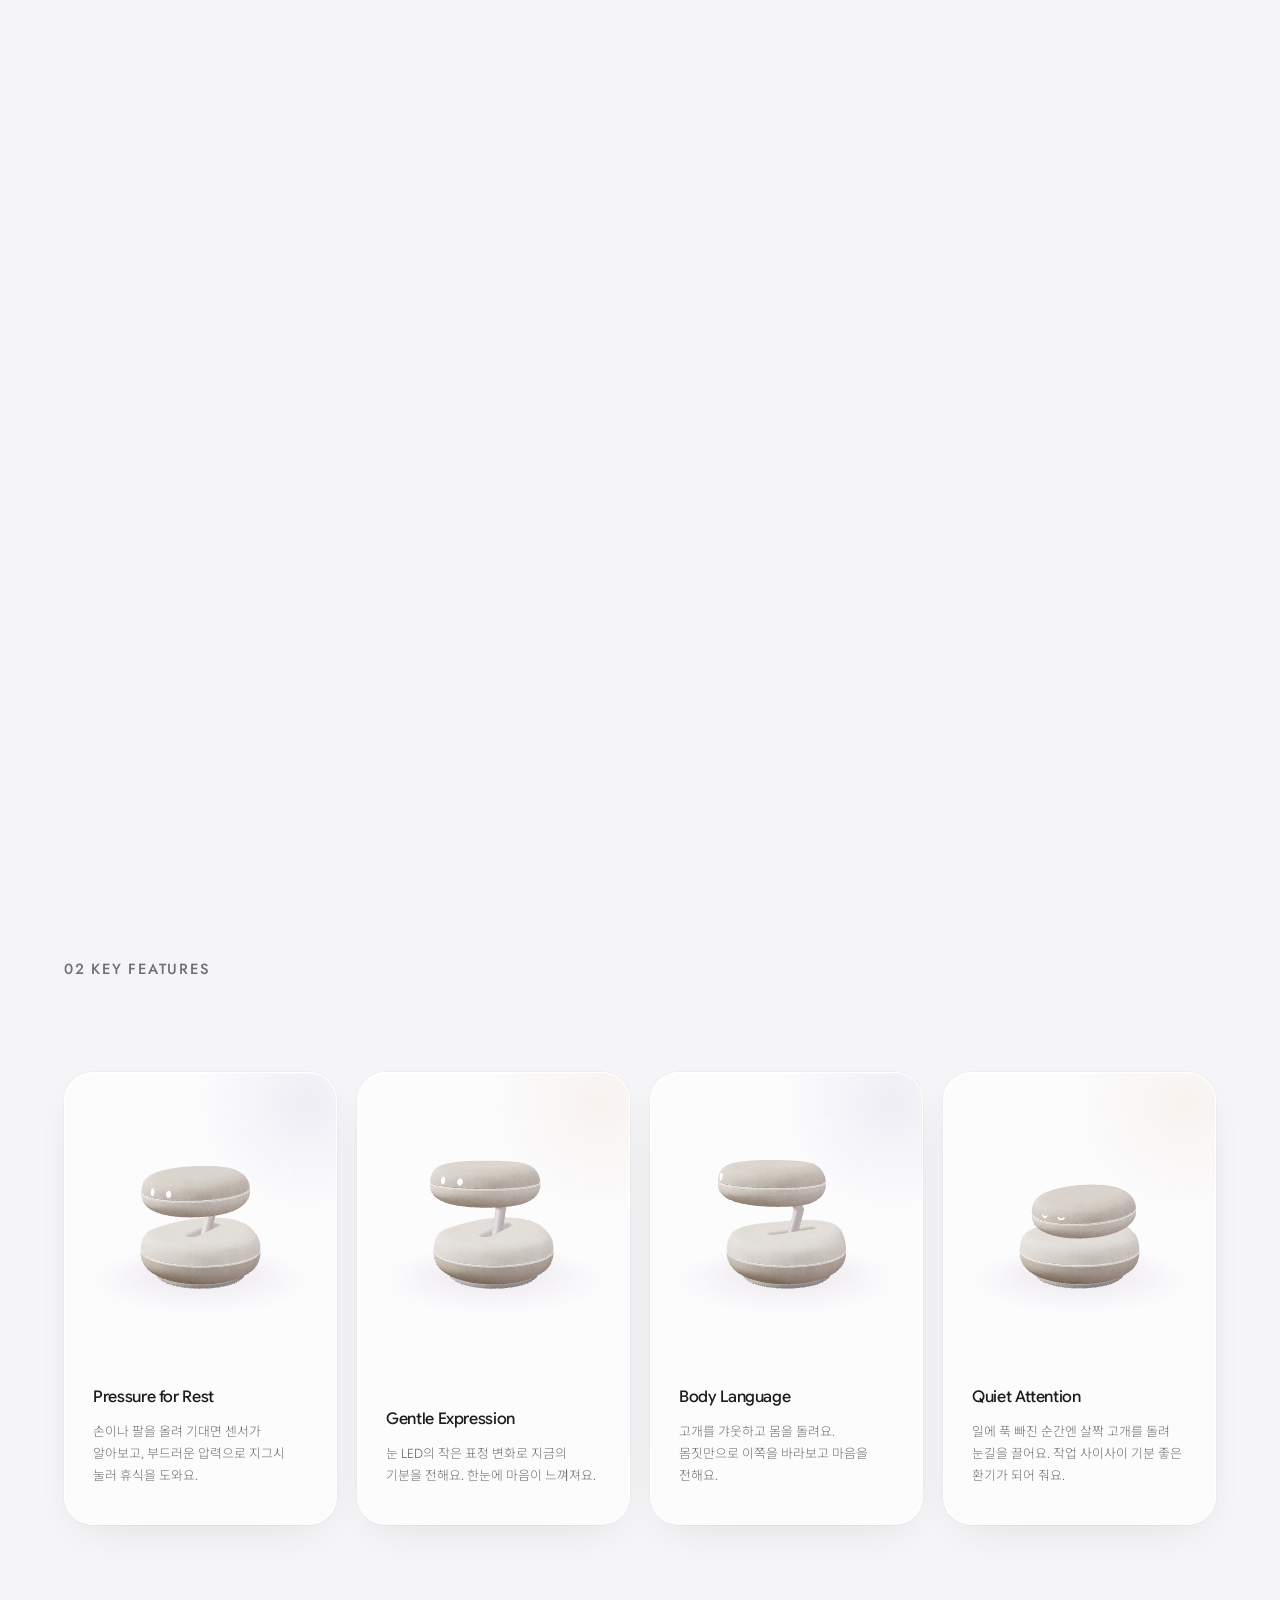
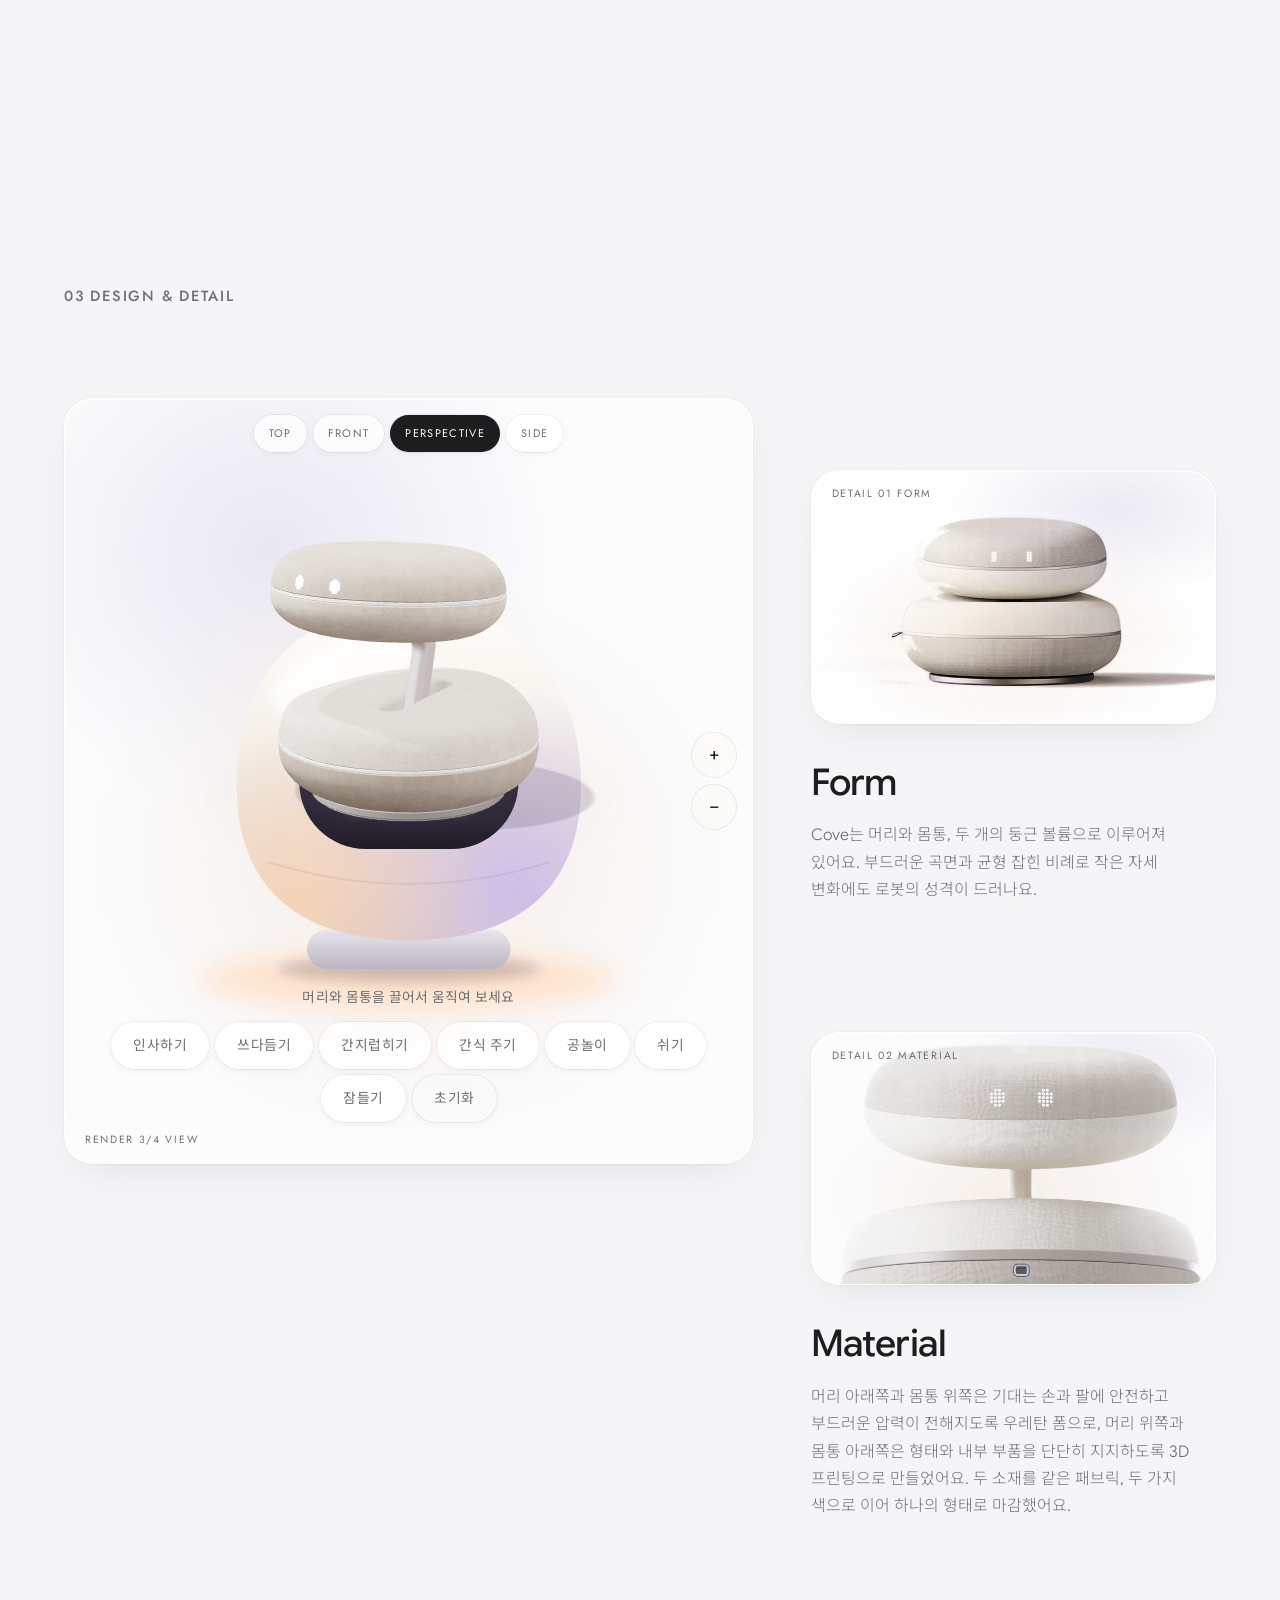
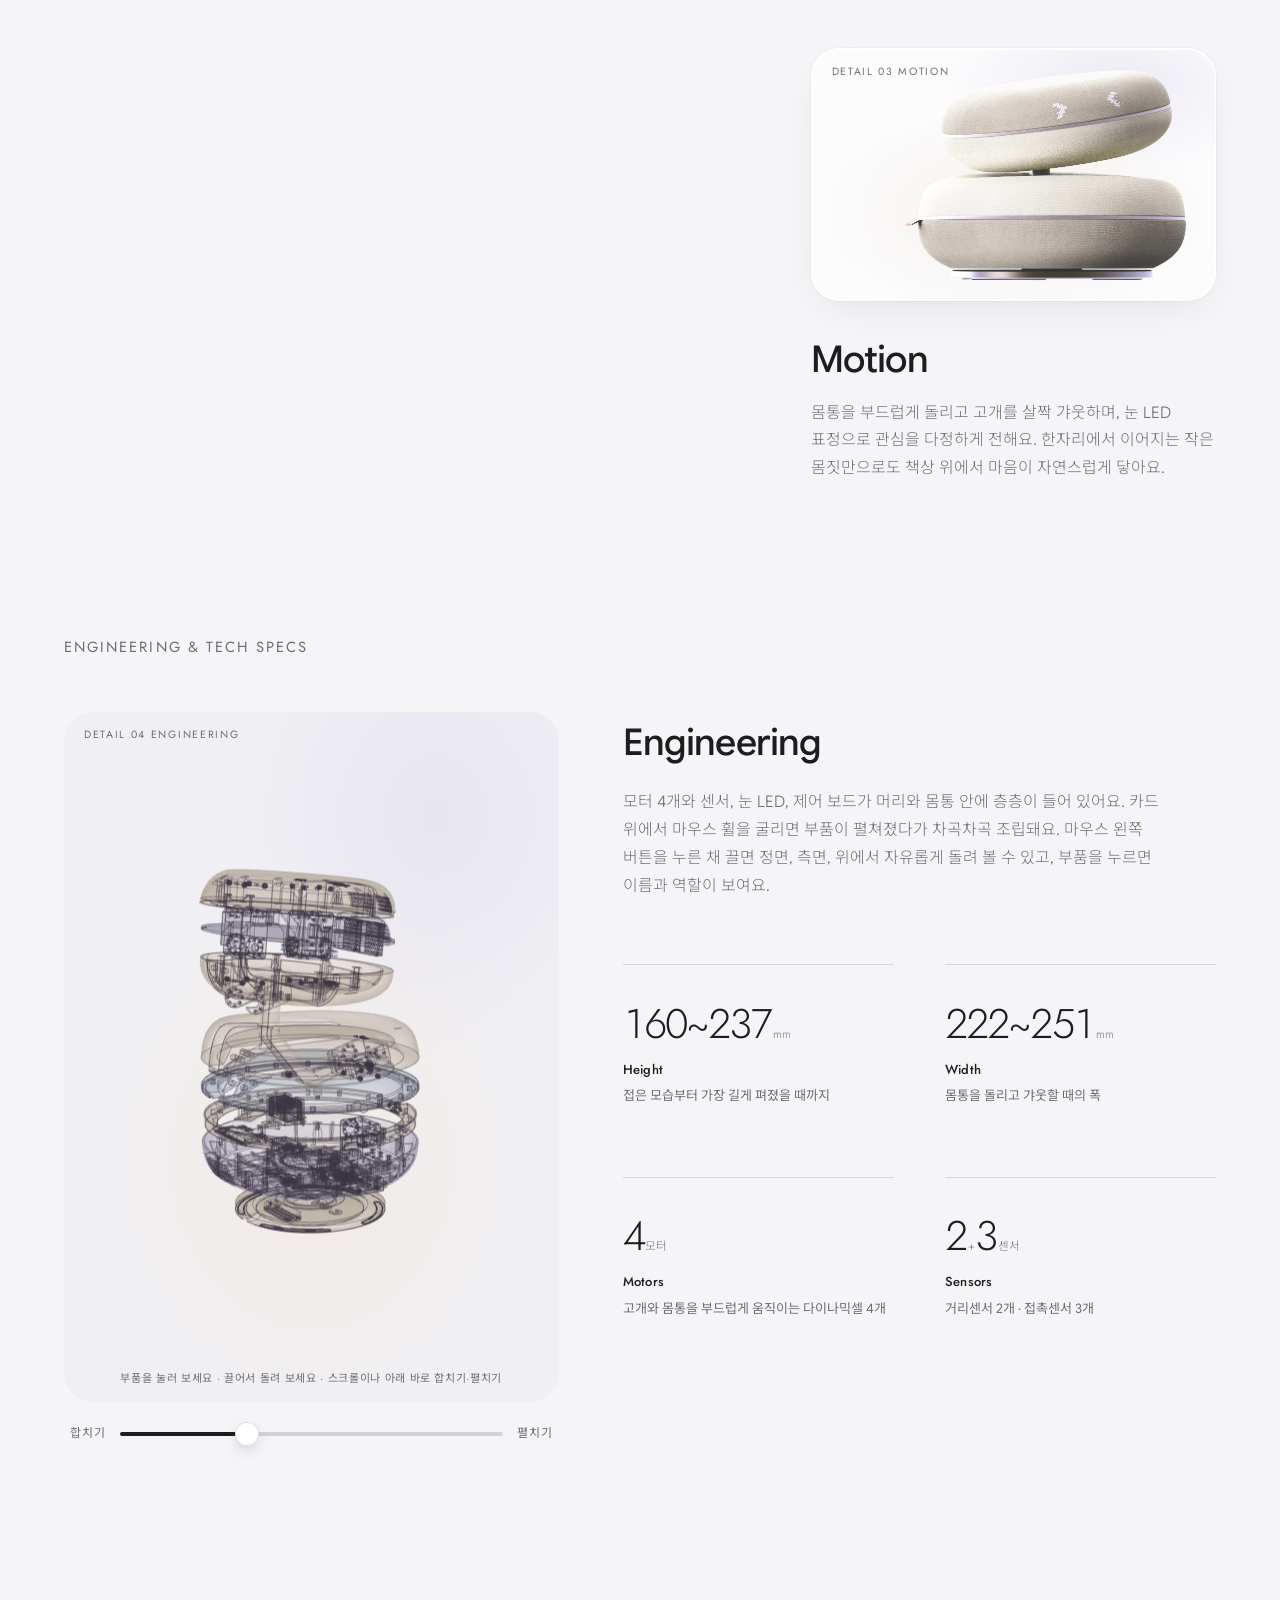
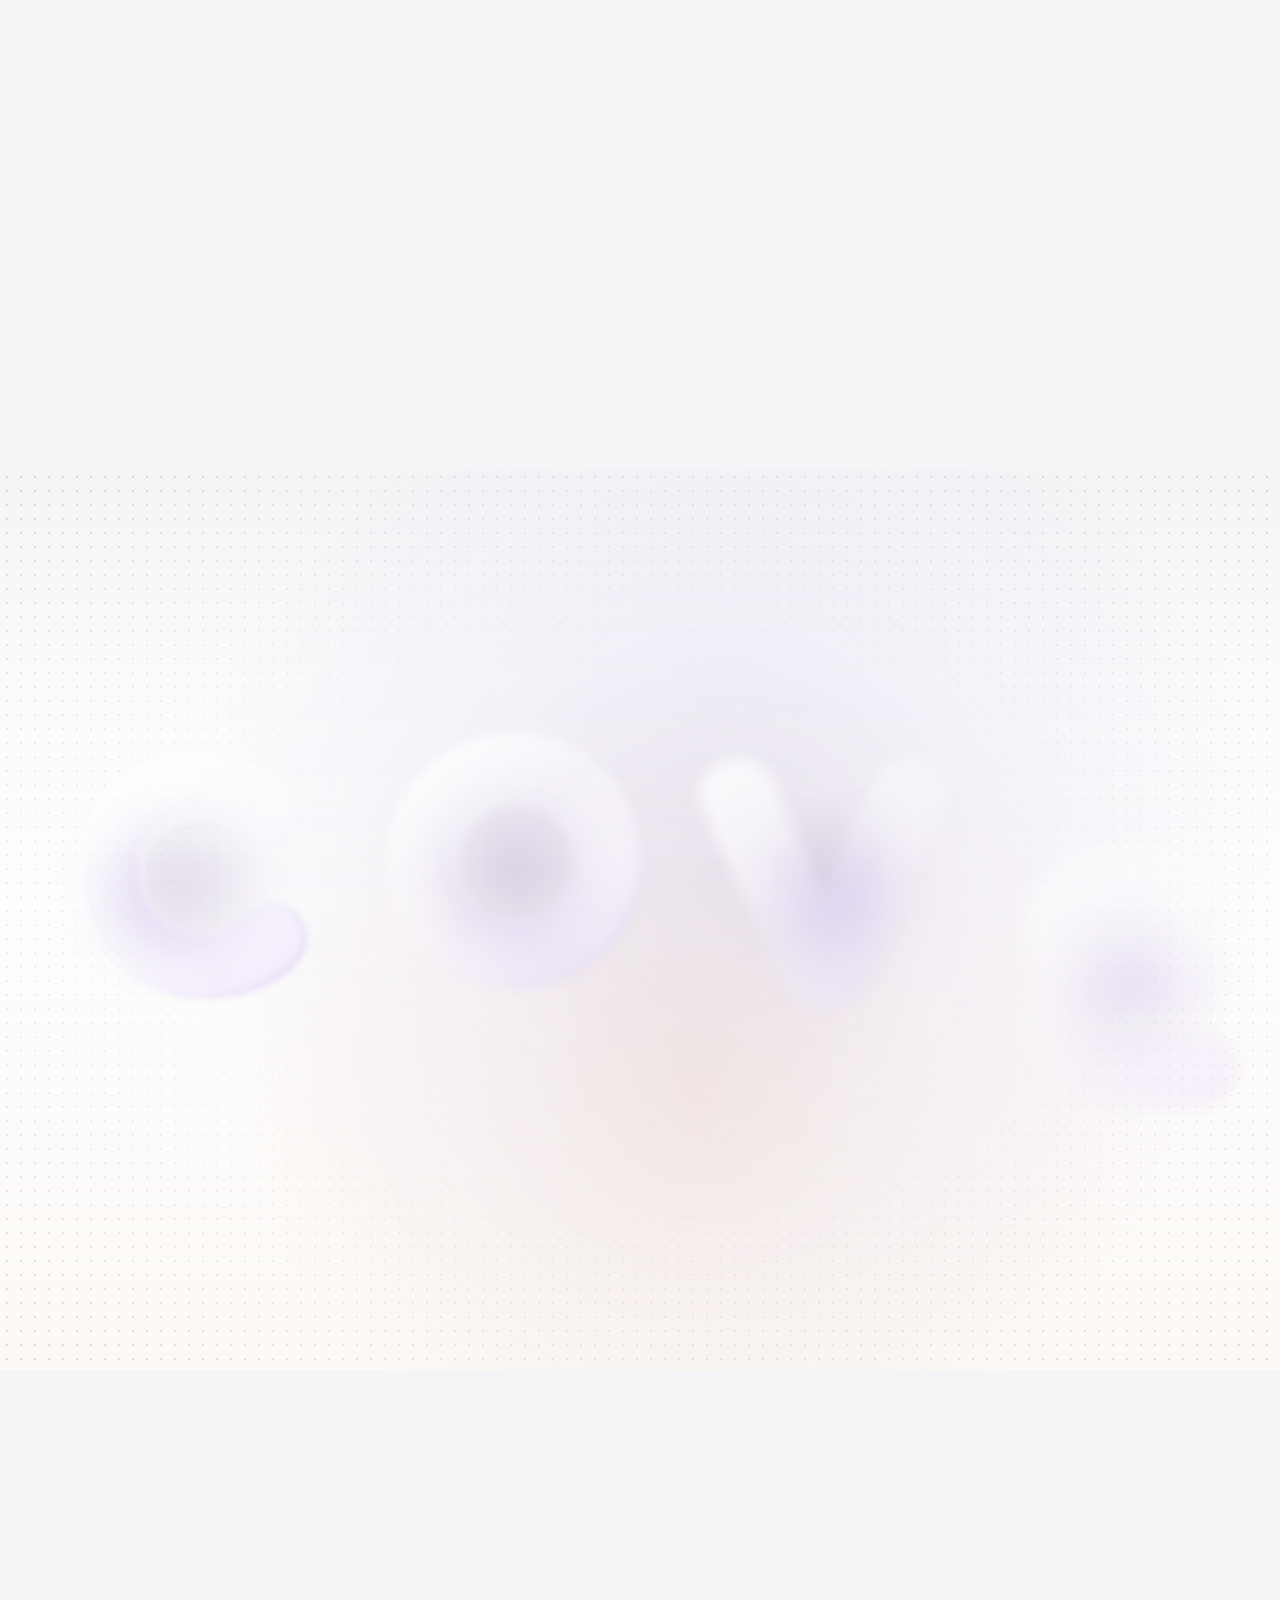
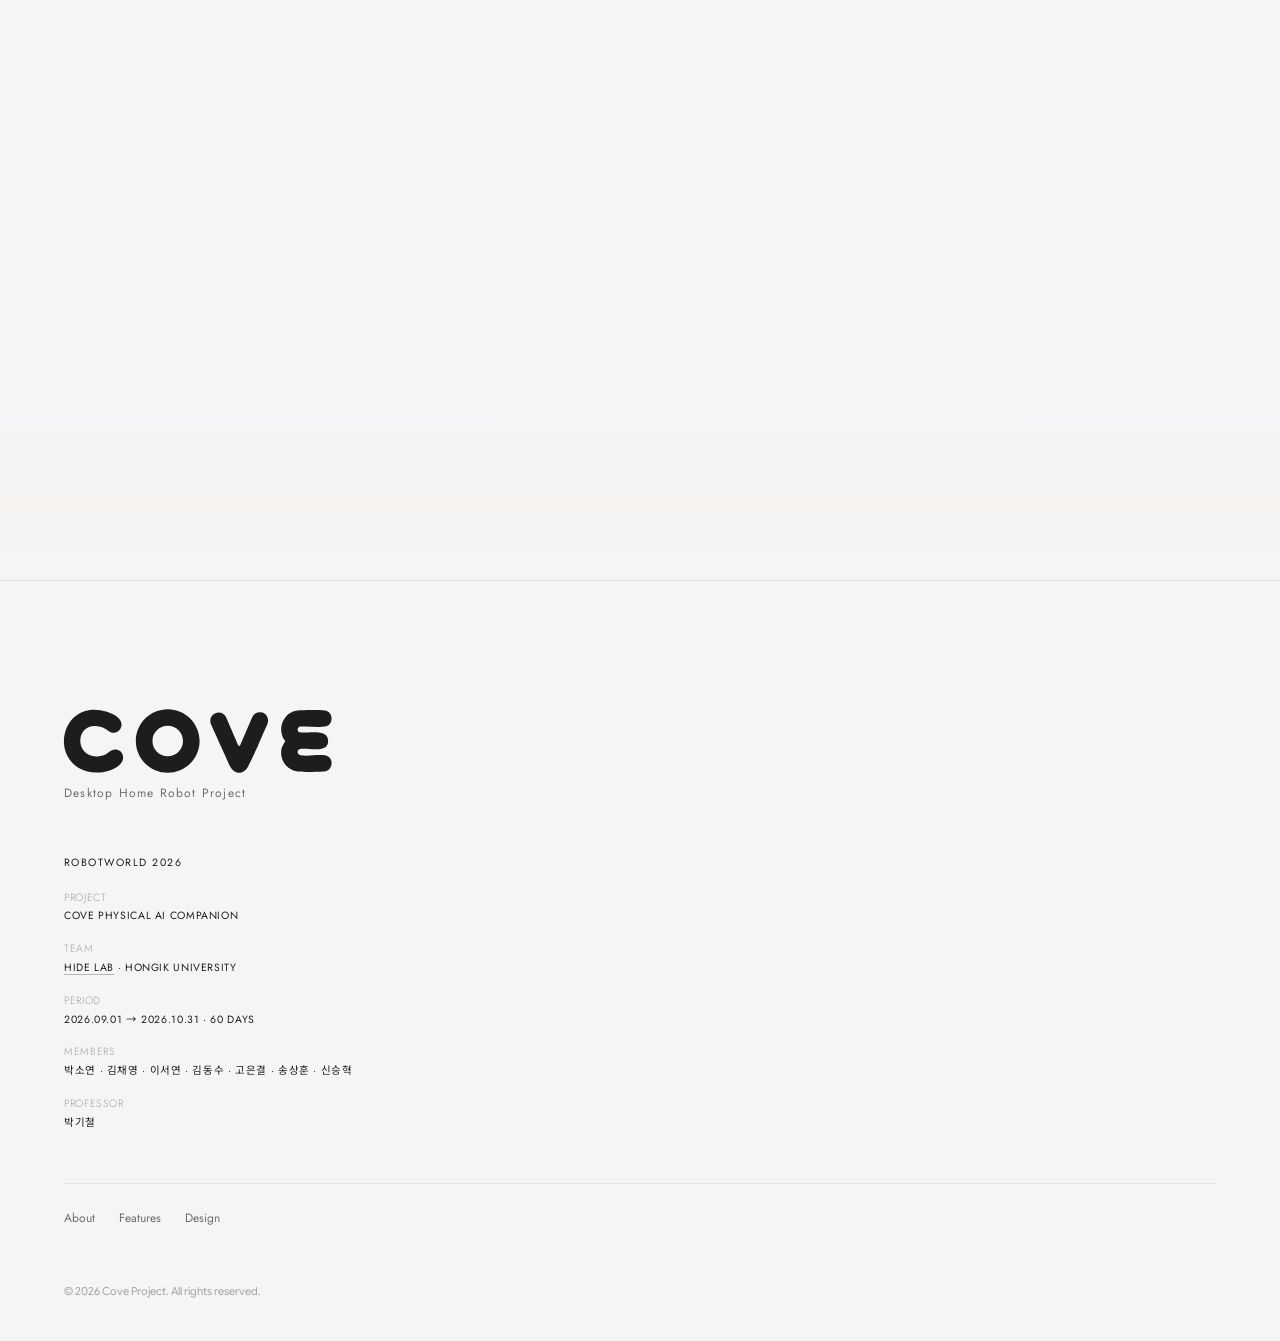
==== commit b1ec5346: "자동 스크롤(?auto=1), 오프라인 저장 갱신 보강 Co-Authored-By: Claude Sonnet 5.5 <noreply@anthropic.com> Claude-Sess" ====
--- a/index.html
+++ b/index.html
@@ -291,6 +291,7 @@
   <script src="assets/vendor/lenis/lenis.min.js"></script>
   <script src="js/smooth.js?v=20261104z"></script>
   <script src="js/main.js?v=20261104z"></script>
+  <script src="js/autoscroll.js"></script>
   <script src="js/intro.js?v=20261104z"></script>
   <script type="importmap">
     { "imports": {
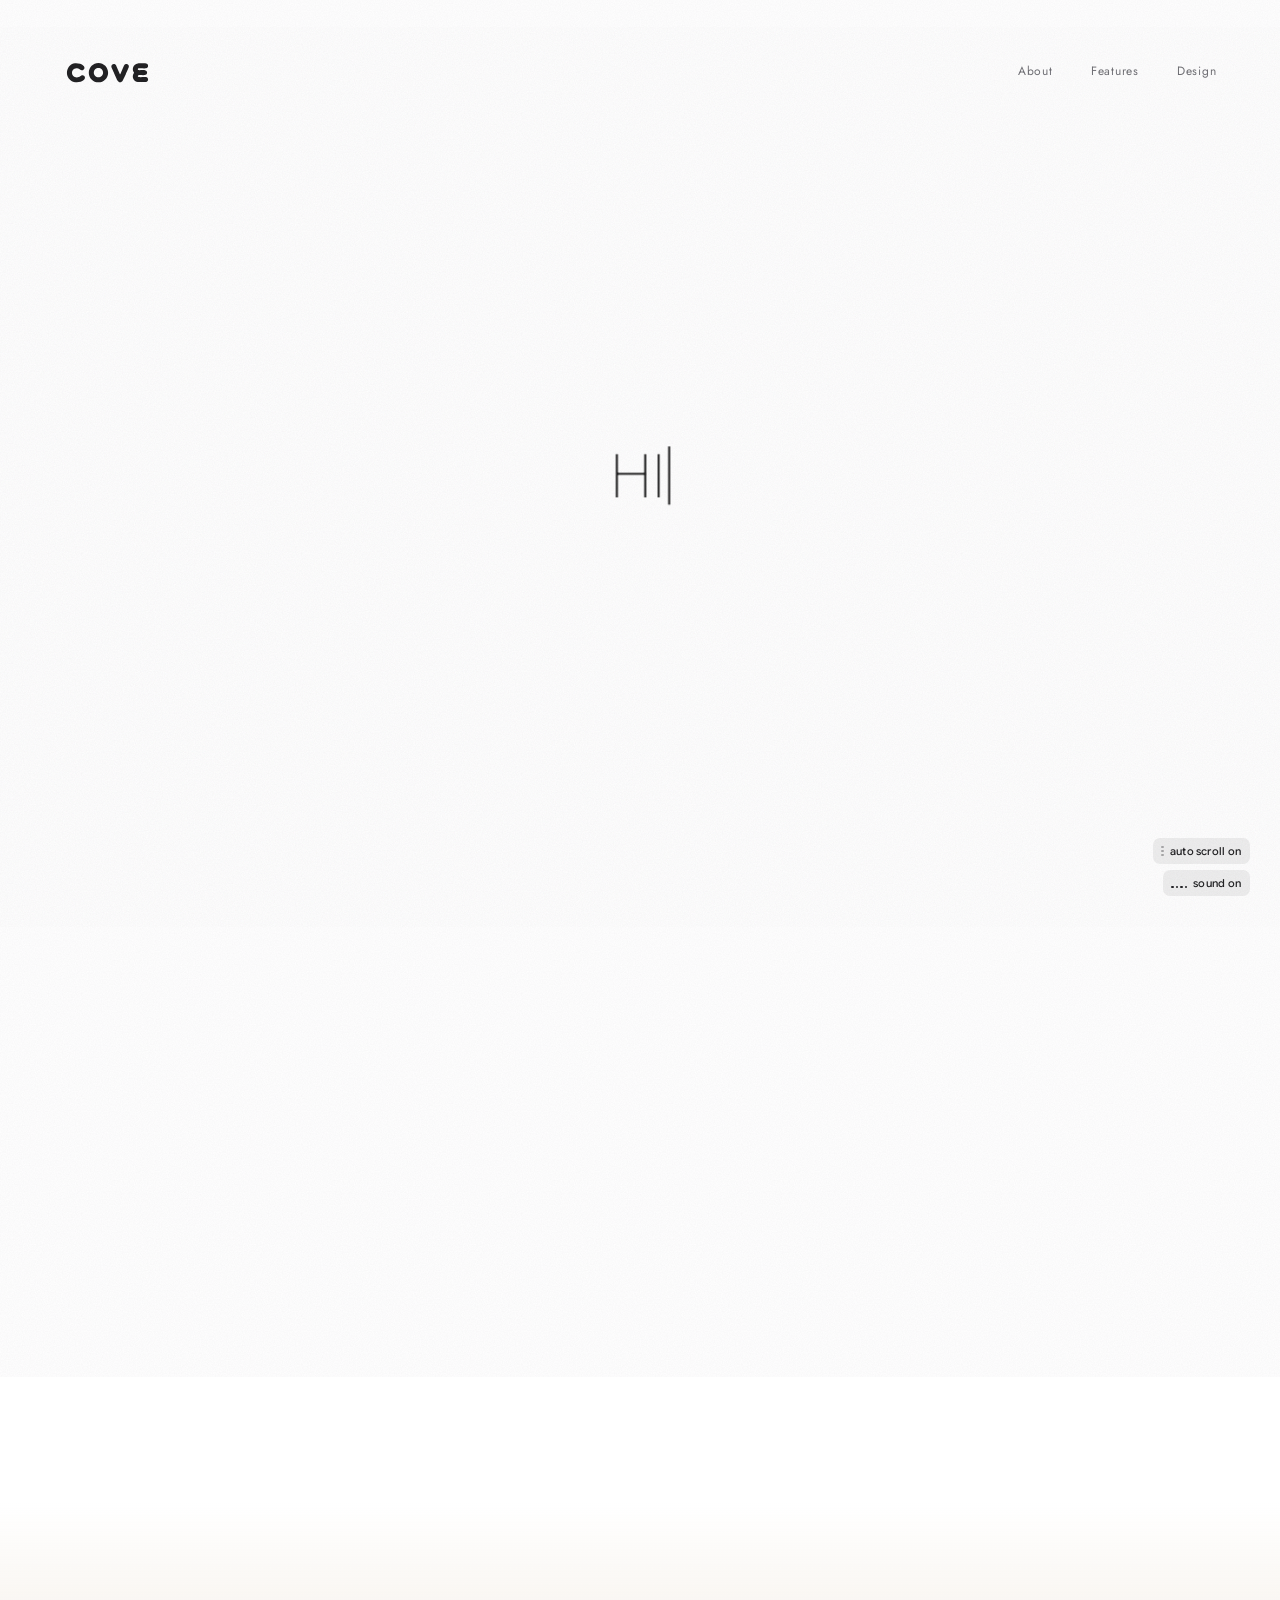
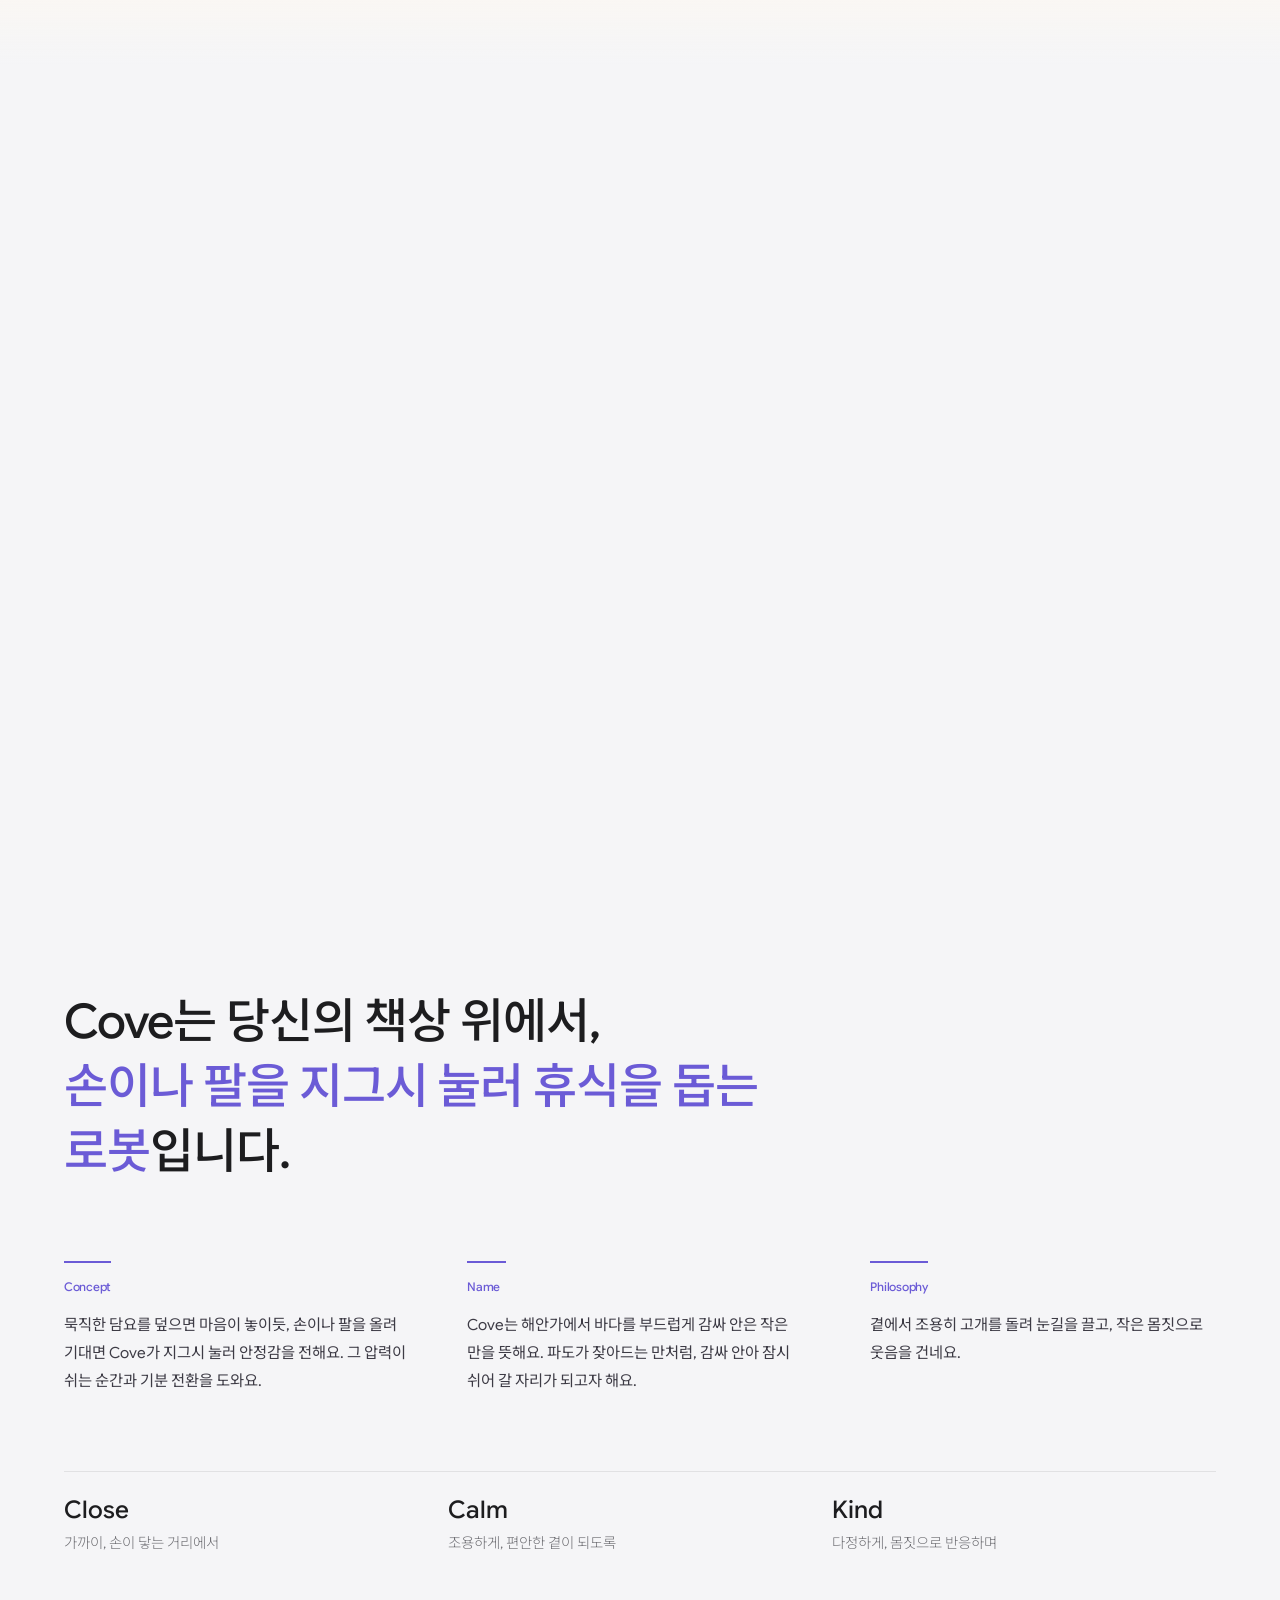
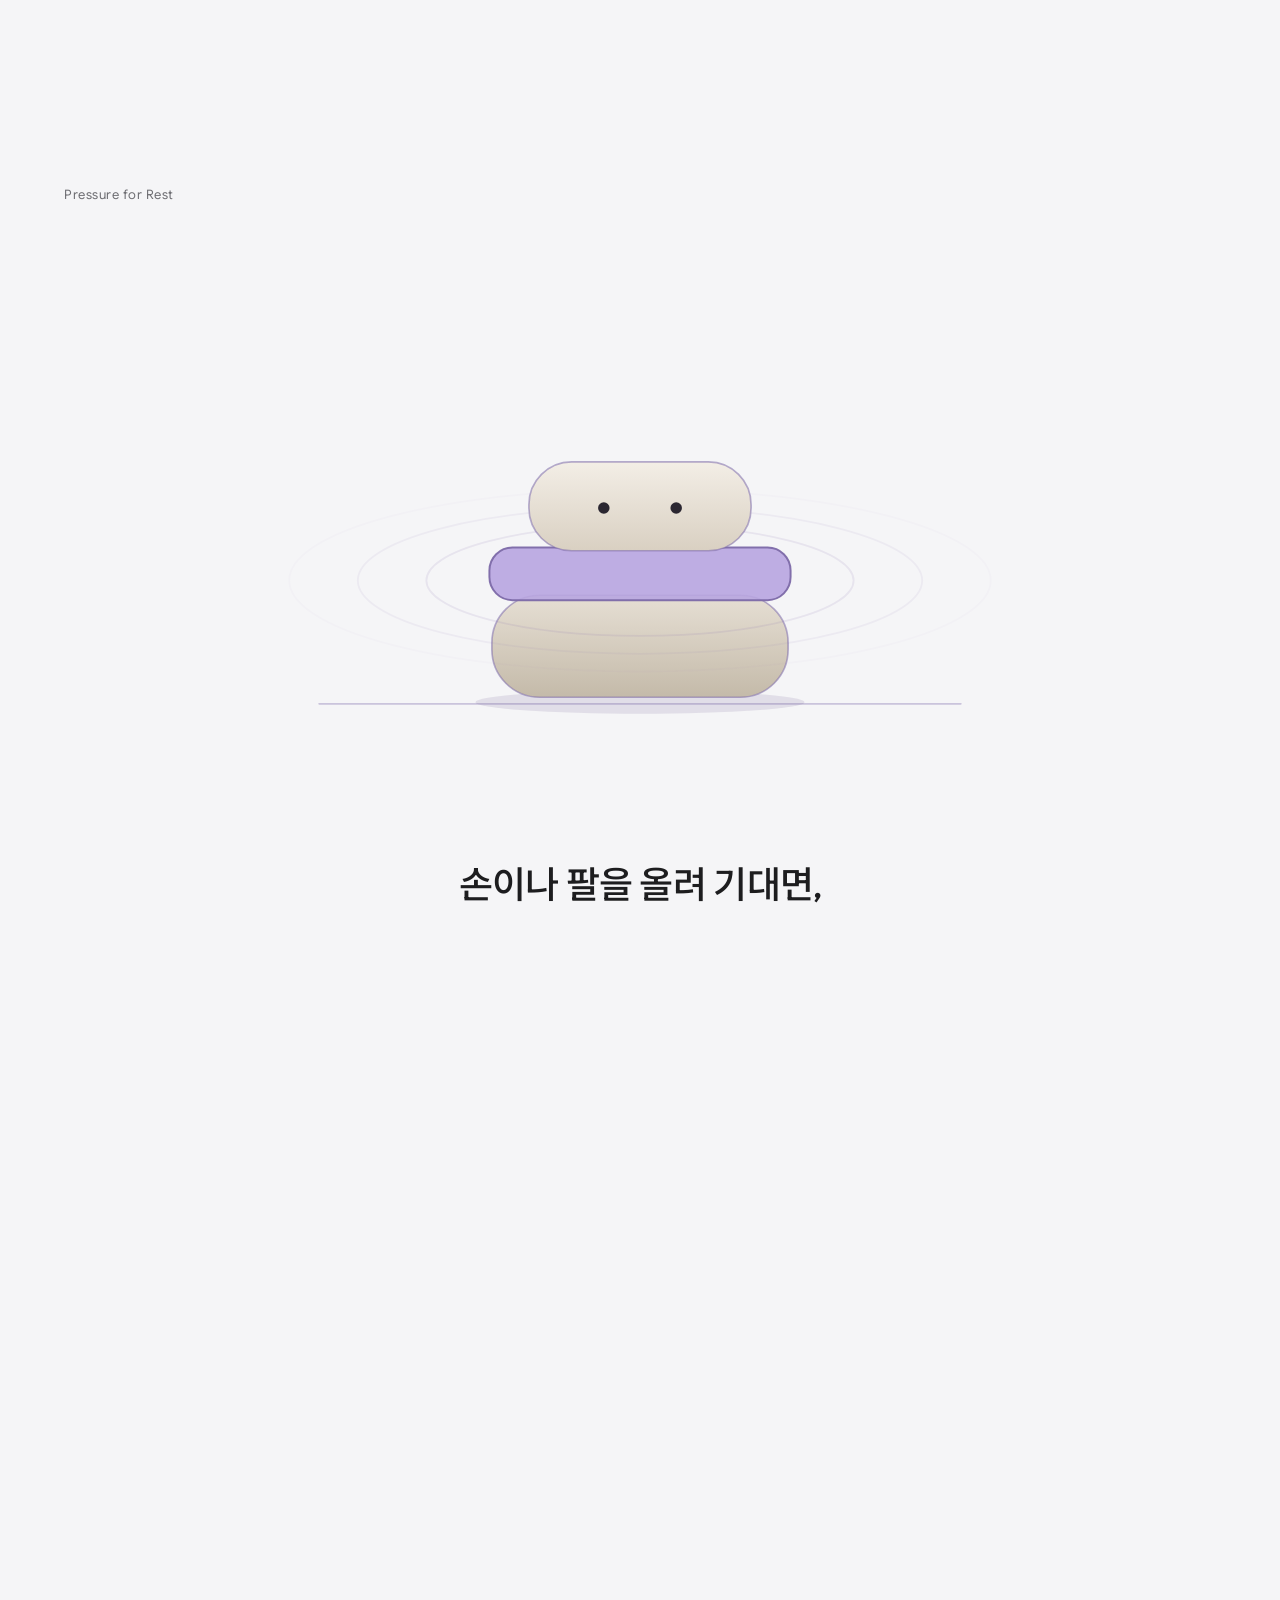
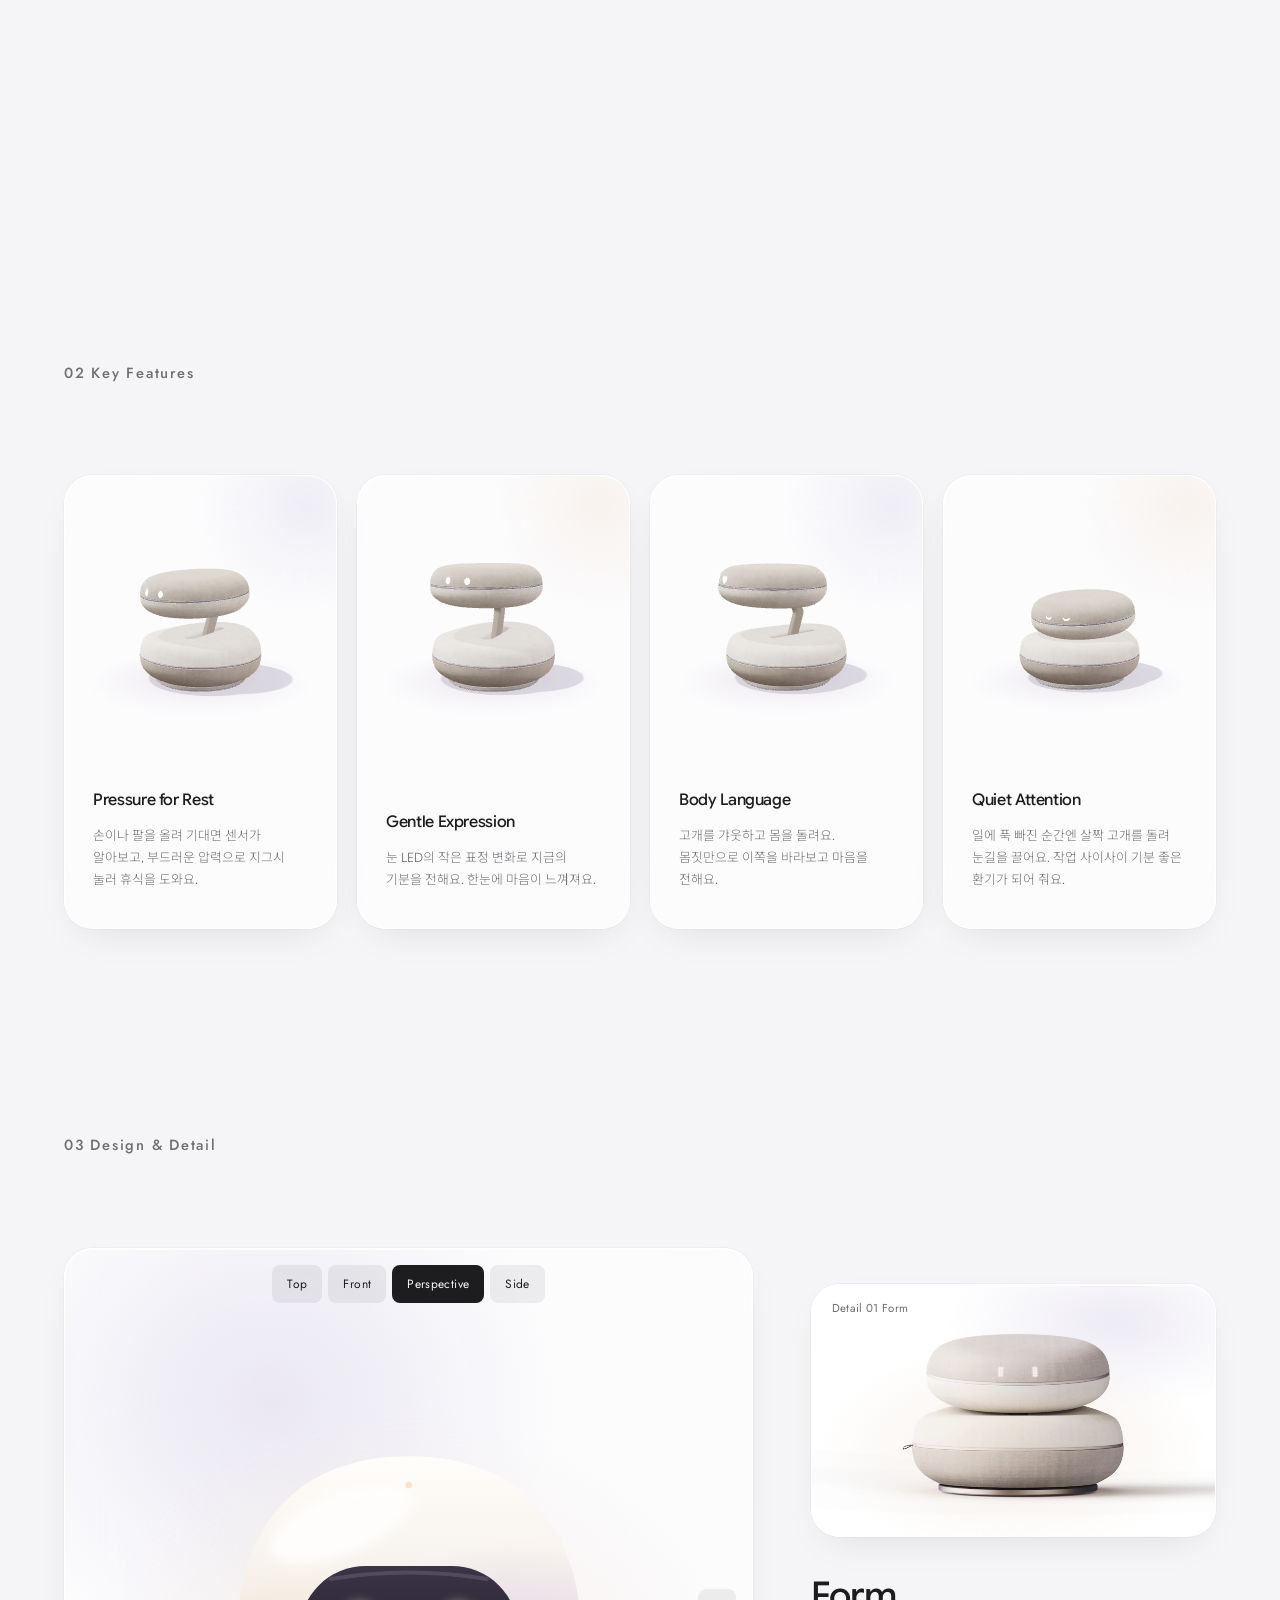
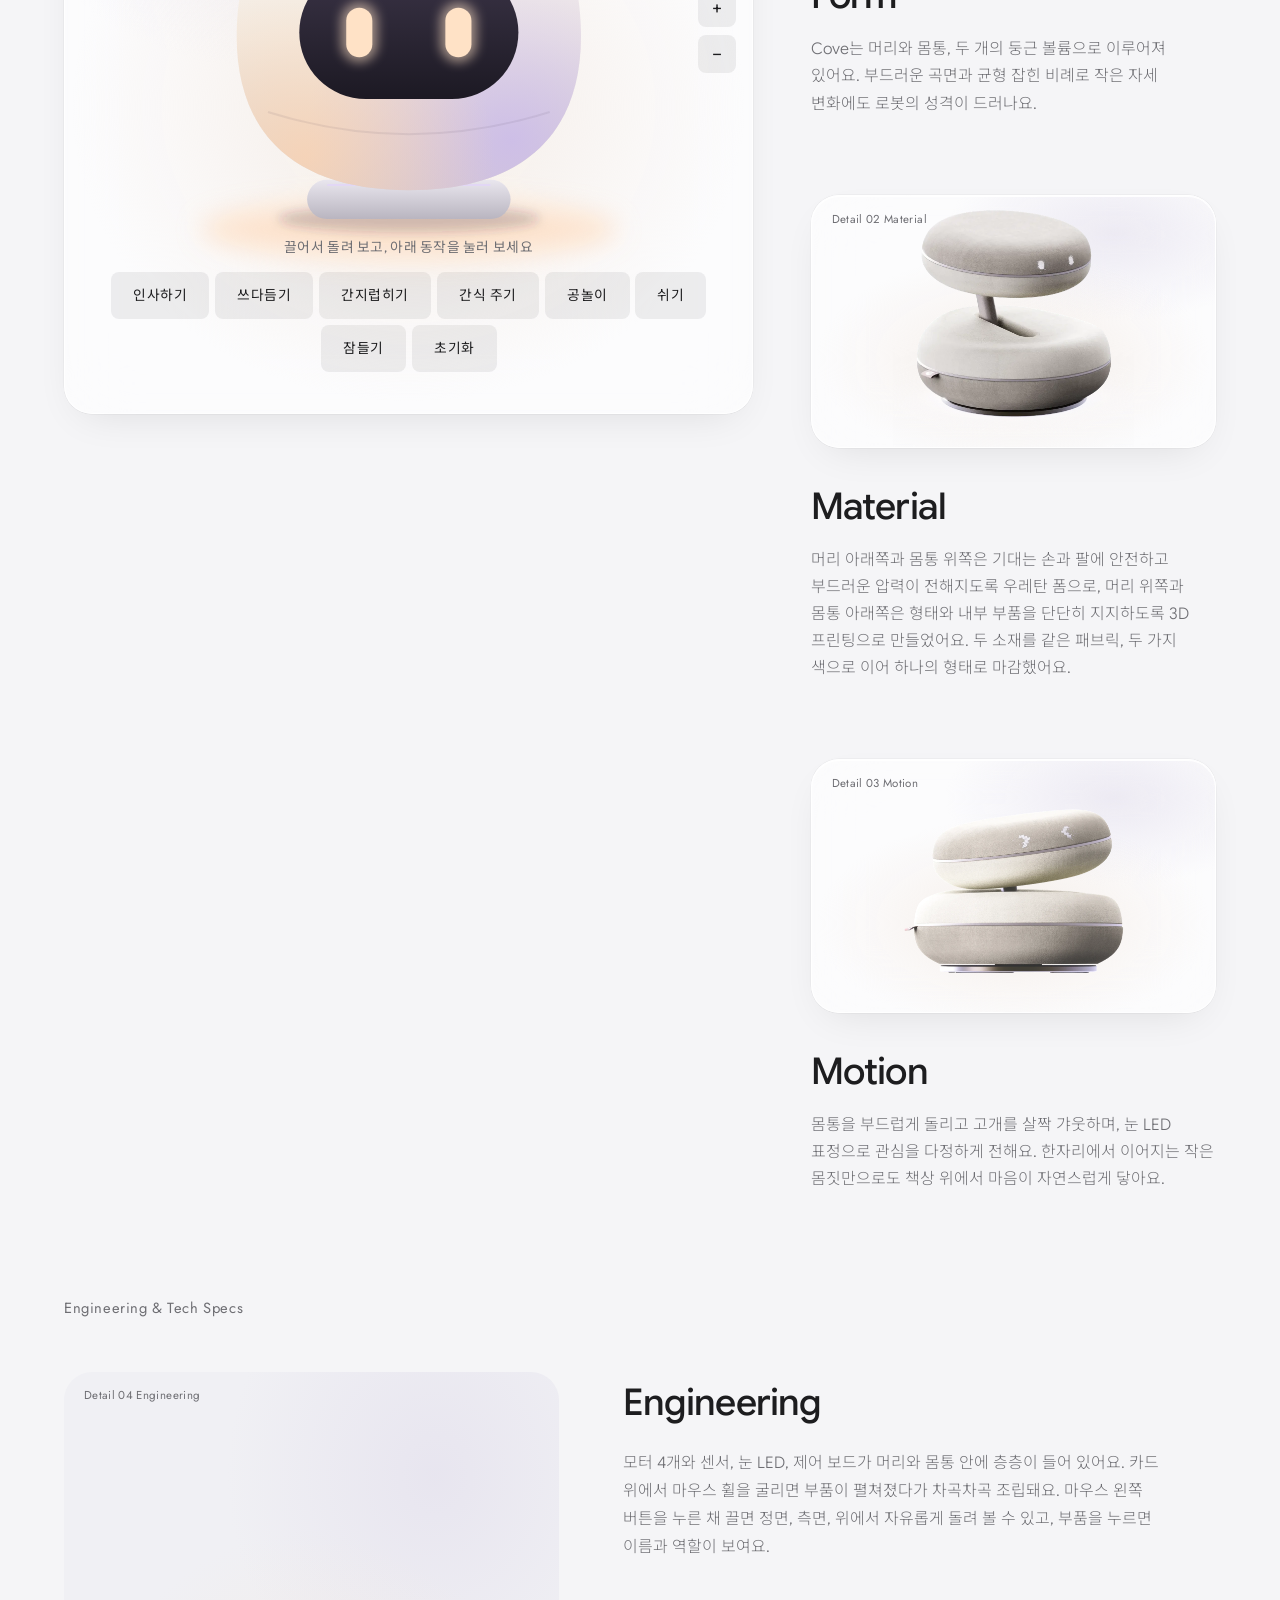
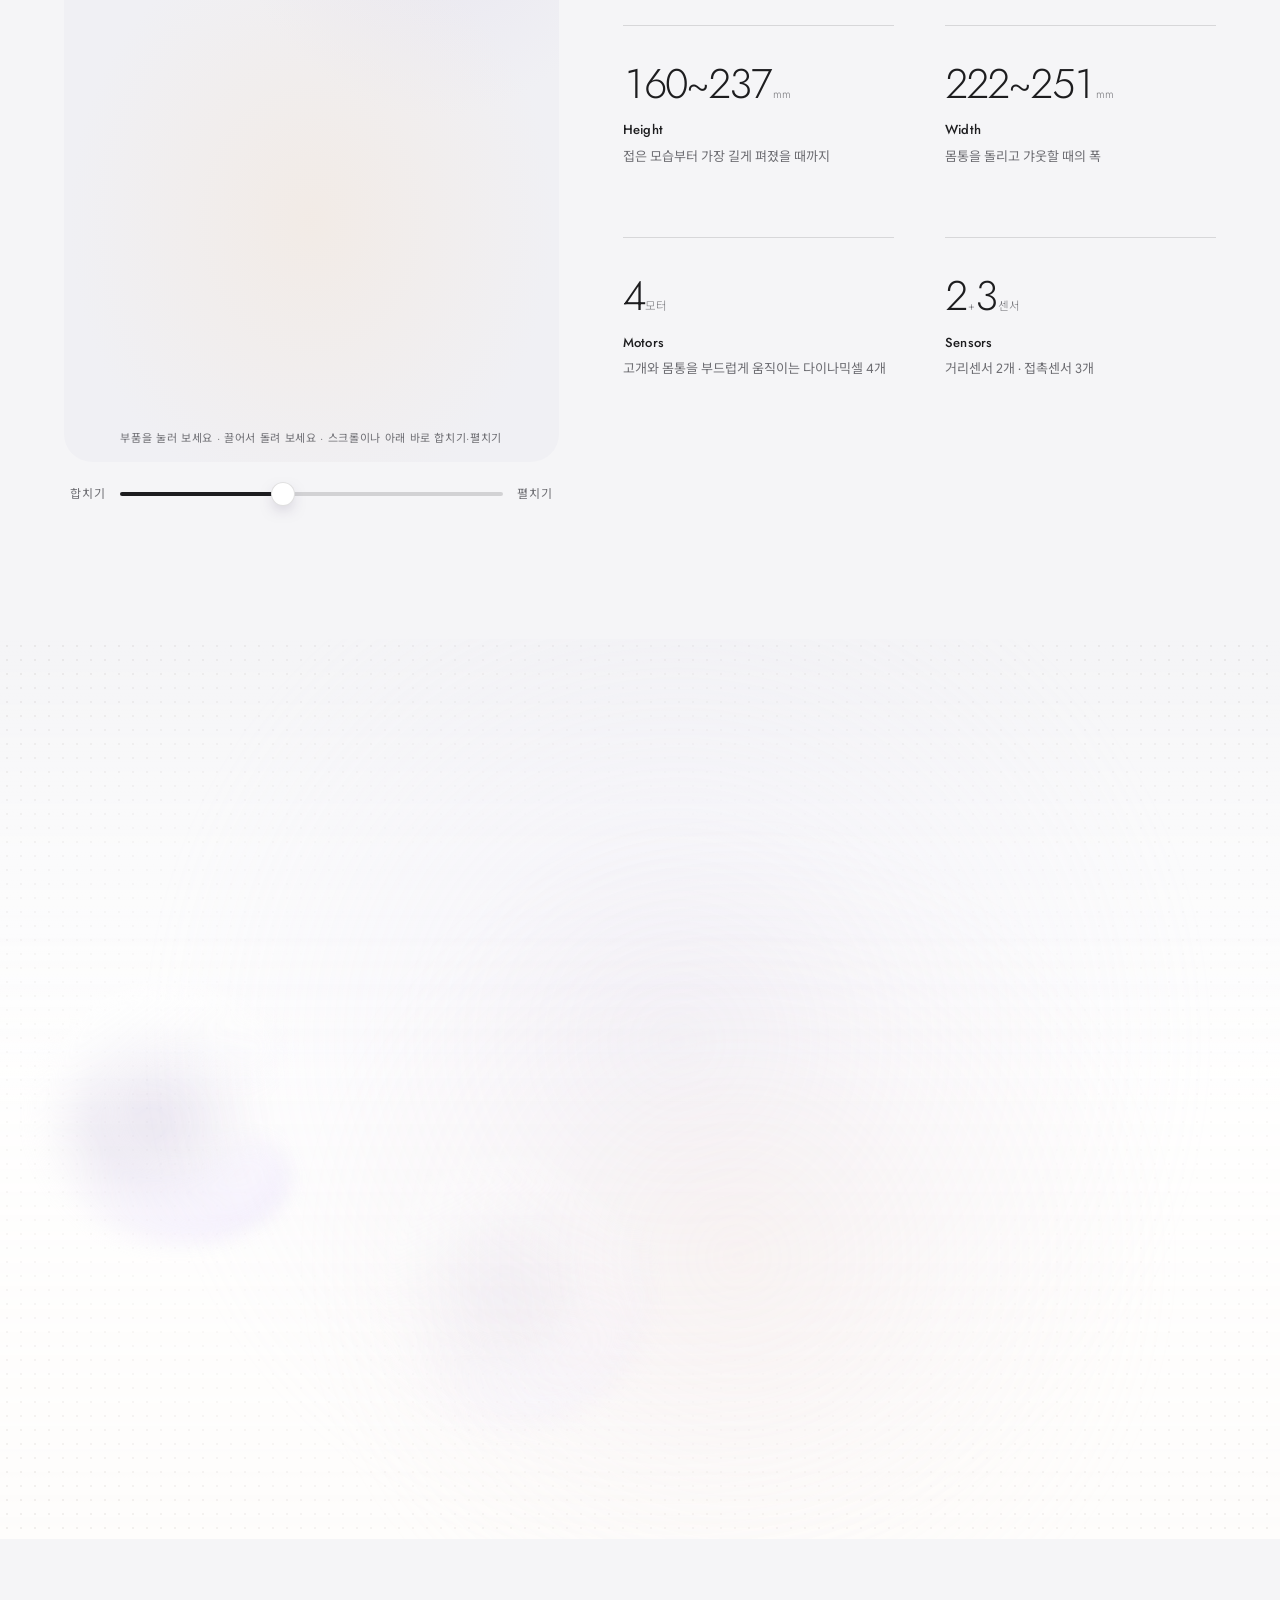
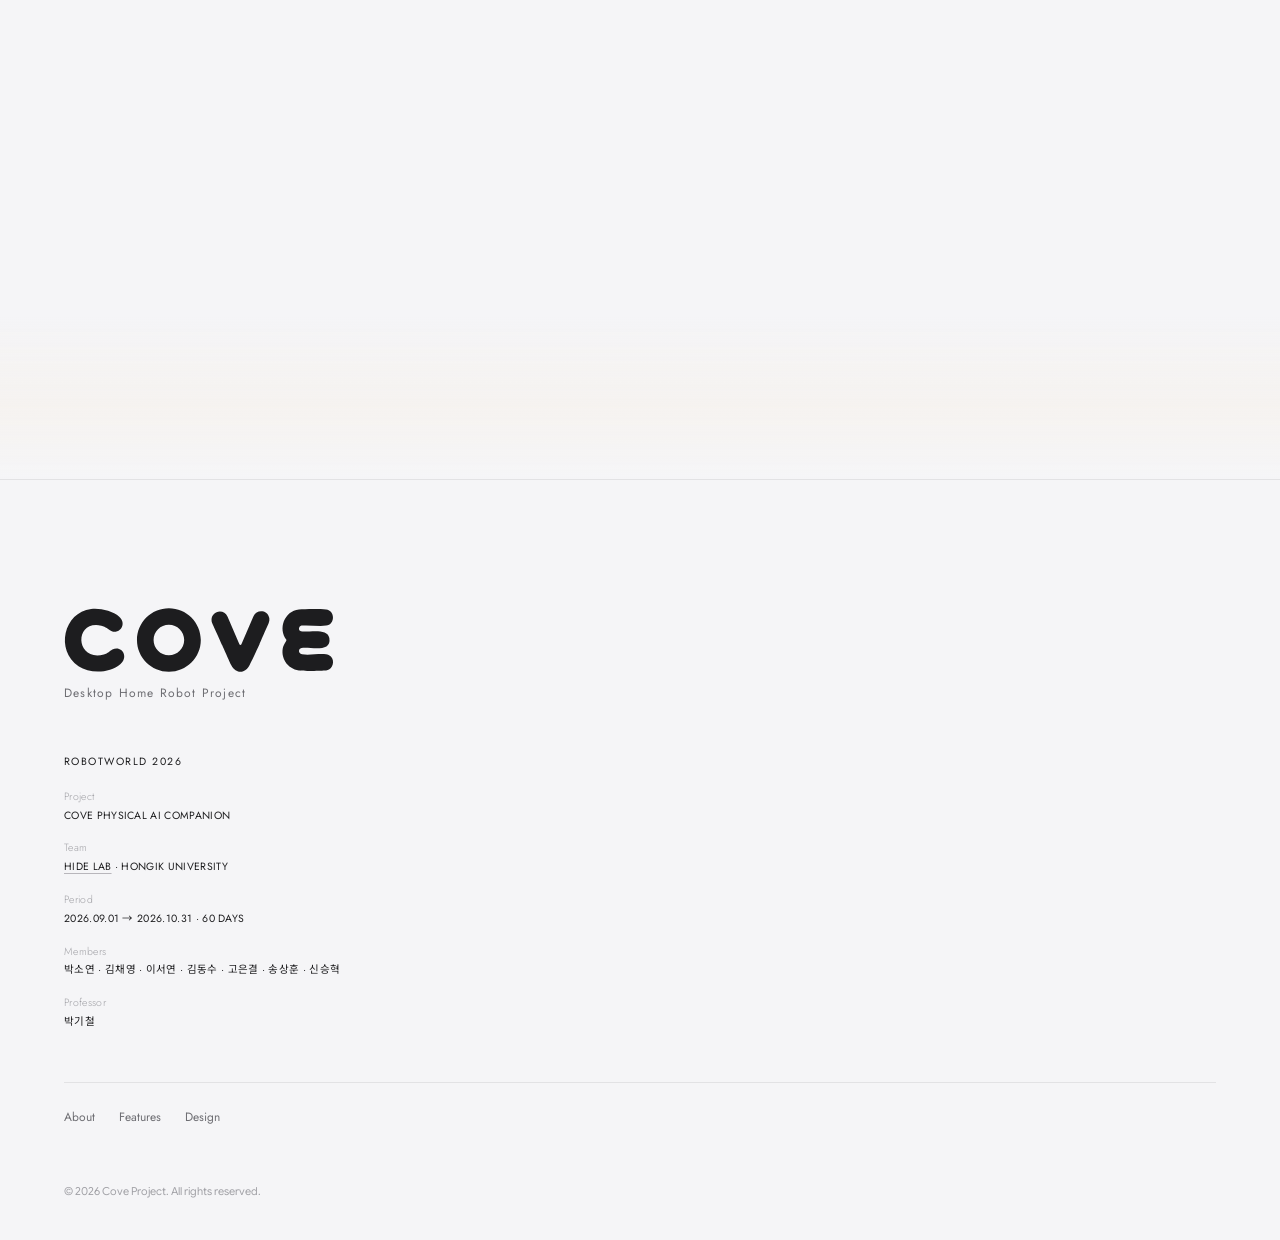
==== commit 4bb078a2: "전시 최종본(1106): 자동 스크롤 버튼·A 키, 영상 2 교체와 배경음악, 키샷 360도 이미지·재질 색 맞춤, 버튼·여백 정리" ====
--- a/index.html
+++ b/index.html
@@ -7,26 +7,26 @@
   <meta name="description" content="책상 위, 가장 가까운 거리에서 함께하는 작은 존재. 데스크탑 홈 로봇 Cove.">
   <meta name="theme-color" content="#f5f5f7">
   <link rel="manifest" href="manifest.webmanifest">
-  <link rel="preconnect" href="https://fonts.googleapis.com">
-  <link rel="preconnect" href="https://fonts.gstatic.com" crossorigin>
-  <link href="https://fonts.googleapis.com/css2?family=Instrument+Serif:ital@0;1&family=Manrope:wght@300;400;500;600&family=Noto+Sans+KR:wght@300;400;500;600;700&family=Jost:wght@200;300;400;500&family=JetBrains+Mono:wght@300;400&family=Fredoka:wdth,wght@125,600&display=swap" rel="stylesheet">
-  <link rel="stylesheet" href="css/style.css?v=20261104z">
-  <link rel="stylesheet" href="css/intro.css?v=20261104z">
+  <link rel="stylesheet" href="fonts/fonts.css">
+  <script src="js/offline-fetch.js"></script>
+  <link rel="stylesheet" href="css/style.css?v=20261106c">
+  <link rel="stylesheet" href="css/intro.css?v=20261106b">
   <link rel="stylesheet" href="css/sim.css?v=20261104z">
+  <link rel="stylesheet" href="css/cove360.css?v=8">
   <link rel="icon" href="favicon.svg" type="image/svg+xml">
   <link rel="alternate icon" href="favicon-32.png" type="image/png">
   <link rel="apple-touch-icon" href="apple-touch-icon.png">
   <meta property="og:type" content="website">
   <meta property="og:title" content="COVE | Desktop Home Robot">
   <meta property="og:description" content="로봇에게 기대어 쉬어 보세요. 책상 위에서 손이나 팔을 지그시 눌러 휴식을 돕는 데스크탑 홈 로봇 Cove.">
-  <meta property="og:image" content="https://bac-cy.github.io/bau-cy/assets/og-image.png">
+  <meta property="og:image" content="assets/og-image.png">
   <meta property="og:image:width" content="1200">
   <meta property="og:image:height" content="630">
-  <meta property="og:url" content="https://bac-cy.github.io/bau-cy/">
+  <meta property="og:url" content="">
   <meta name="twitter:card" content="summary_large_image">
-  <meta name="twitter:image" content="https://bac-cy.github.io/bau-cy/assets/og-image.png">
+  <meta name="twitter:image" content="assets/og-image.png">
   <link rel="stylesheet" href="css/font.css?v=2">   <!-- 글꼴 조합: Google Sans Flex + Jost -->
-  <link rel="stylesheet" href="css/cursor.css?v=2">   <!-- 마우스 커서 = Cove C 로고 -->
+  <link rel="stylesheet" href="css/cursor.css?v=3">   <!-- 마우스 커서 = Cove C 로고 -->
   <link rel="stylesheet" href="css/detail.css?v=2">
   <link rel="stylesheet" href="css/loader.css?v=7">
   <script>document.documentElement.classList.add('loader-on'); try { history.scrollRestoration = 'manual'; } catch (e) {} addEventListener('pageshow', function () { scrollTo(0, 0); });</script>   <!-- 시작 화면: 불러오는 동안 어두운 화면으로 가림 -->
@@ -65,7 +65,7 @@
             <span class="gallery__expand" aria-hidden="true"><svg viewBox="0 0 24 24" width="18" height="18" fill="none" stroke="currentColor" stroke-width="2.2" stroke-linecap="square"><path d="M4 9V4h5M15 4h5v5M20 15v5h-5M9 20H4v-5"/></svg></span>
           </figure>
           <figure class="gallery__film">
-            <video src="assets/cove-ball.mp4" poster="assets/cove-ball-poster.jpg" muted loop playsinline preload="none" aria-label="Cove 공놀이 영상"></video>
+            <video src="assets/cove-ball.mp4?v=2" poster="assets/cove-ball-poster.jpg?v=2" muted loop playsinline preload="none" aria-label="Cove 공놀이 영상"></video>
             <span class="gallery__expand" aria-hidden="true"><svg viewBox="0 0 24 24" width="18" height="18" fill="none" stroke="currentColor" stroke-width="2.2" stroke-linecap="square"><path d="M4 9V4h5M15 4h5v5M20 15v5h-5M9 20H4v-5"/></svg></span>
           </figure>
         </div>
@@ -151,6 +151,8 @@
         <!-- 큰 제품 이미지 (스크롤 시 고정) -->
         <figure class="design__visual">
           <div class="cove-art" data-cove></div>
+          <!-- 고화질 360° 렌더(js/cove360.js): 평소엔 이 렌더가 보이고(끌어서 회전·각도·확대 버튼), 동작 버튼을 누르면 3D 시뮬레이터가 이어받아 움직인 뒤 다시 돌아옴 -->
+          <div class="v360" data-v360="drag" data-auto="off" data-start="11.94,11.1" role="img" aria-label="Cove 360도 보기, 끌어서 돌릴 수 있어요"></div>
           <!-- 움직여 볼 수 있는 Cove 시뮬레이터 (불러오지 못하면 위의 임시 이미지가 그대로 보임) -->
           <div class="cove-3d" data-model="assets/cove-rig.glb"></div>
           <div class="sim__ui" hidden>
@@ -168,6 +170,7 @@
             <div class="sim__toy" data-mode="snack" data-kind="snack" hidden role="button" aria-label="간식, Cove에게 끌어다 주세요" style="top:40%"><svg viewBox="0 0 48 48" aria-hidden="true"><circle cx="24" cy="24" r="19" fill="#f2c79a"/><circle cx="24" cy="24" r="19" fill="none" stroke="#d9a574" stroke-width="2"/><circle cx="17" cy="19" r="2.4" fill="#8a5a3c"/><circle cx="29" cy="17" r="2.2" fill="#8a5a3c"/><circle cx="31" cy="29" r="2.6" fill="#8a5a3c"/><circle cx="19" cy="31" r="2.2" fill="#8a5a3c"/><circle cx="25" cy="24" r="1.8" fill="#8a5a3c"/></svg></div>
             <div class="sim__bottom">
               <p class="sim__status" aria-live="polite"></p>
+              <p class="sim__status v360__hint" aria-hidden="true">끌어서 돌려 보고, 아래 동작을 눌러 보세요</p>
               <div class="sim__motions" role="group" aria-label="동작">
                 <button type="button" data-motion="greet" aria-pressed="false">인사하기</button>
                 <button type="button" data-motion="pet" aria-pressed="false">쓰다듬기</button>
@@ -186,21 +189,21 @@
         <div class="design__details">
           <article class="detail reveal">
             <figure class="slot slot--detail slot--photo" data-label="Detail 01 Form">
-              <img src="assets/form.webp?v=2" alt="머리와 몸통, 두 개의 둥근 볼륨이 포개진 Cove의 정면" loading="lazy">
+              <img src="assets/form.webp?v=3" alt="머리와 몸통, 두 개의 둥근 볼륨이 포개진 Cove의 정면" loading="lazy">
             </figure>
             <h3>Form</h3>
             <p>Cove는 머리와 몸통, 두 개의 둥근 볼륨으로 이루어져 있어요. 부드러운 곡면과 균형 잡힌 비례로 작은 자세 변화에도 로봇의 성격이 드러나요.</p>
           </article>
           <article class="detail reveal">
             <figure class="slot slot--detail slot--photo" data-label="Detail 02 Material">
-              <img src="assets/material.webp" alt="같은 패브릭이 머리와 몸통에서 두 가지 색으로 이어지는 모습" loading="lazy">
+              <img src="assets/material.webp?v=5" alt="같은 패브릭이 머리와 몸통에서 두 가지 색으로 이어지는 모습" loading="lazy">
             </figure>
             <h3>Material</h3>
             <p>머리 아래쪽과 몸통 위쪽은 기대는 손과 팔에 안전하고 부드러운 압력이 전해지도록 우레탄 폼으로, 머리 위쪽과 몸통 아래쪽은 형태와 내부 부품을 단단히 지지하도록 3D 프린팅으로 만들었어요. 두 소재를 같은 패브릭, 두 가지 색으로 이어 하나의 형태로 마감했어요.</p>
           </article>
           <article class="detail reveal">
             <figure class="slot slot--detail slot--photo" data-label="Detail 03 Motion">
-              <img src="assets/motion.webp" alt="머리와 몸통이 둥글게 이어진 Cove의 옆모습" loading="lazy">
+              <img src="assets/motion.webp?v=2" alt="머리와 몸통이 둥글게 이어진 Cove의 옆모습" loading="lazy">
             </figure>
             <h3>Motion</h3>
             <p>몸통을 부드럽게 돌리고 고개를 살짝 갸웃하며, 눈 LED 표정으로 관심을 다정하게 전해요. 한자리에서 이어지는 작은 몸짓만으로도 책상 위에서 마음이 자연스럽게 닿아요.</p>
@@ -248,7 +251,7 @@
         <div class="intro__dots" aria-hidden="true"></div>
         <div class="intro__finale">
           <div class="intro__bigword" aria-hidden="true">COVE</div>
-          <figure class="intro__render"><img src="assets/intro-cove.png" alt="Cove 렌더 이미지" width="1470" height="921"></figure>
+          <figure class="intro__render"><img src="assets/intro-cove.png" alt="Cove 렌더 이미지" width="1470" height="921"></figure>   <!-- 키샷 360° 겹침은 뺐고 움직이는 3D Cove만 남김(사용자 요청) -->
         </div>
       </div>
     </section>
@@ -282,7 +285,7 @@
   </footer>
 
   <!-- 현재 보고 있는 섹션 표시 (좌측 하단 고정) -->
-  <button type="button" class="totop" id="totop" aria-label="맨 위로 올라가기"><svg viewBox="0 0 24 24" width="20" height="20" fill="none" stroke="currentColor" stroke-width="2.2" stroke-linecap="round" stroke-linejoin="round" aria-hidden="true"><path d="M12 19V5M5.5 11.5 12 5l6.5 6.5"/></svg></button>
+  <button type="button" class="totop" id="totop" aria-label="맨 위로 올라가기"><svg viewBox="0 0 18 18" width="14" height="14" fill="currentColor" aria-hidden="true"><circle cx="9" cy="2" r="1.5"/><circle cx="5.5" cy="5.5" r="1.5"/><circle cx="12.5" cy="5.5" r="1.5"/><circle cx="2" cy="9" r="1.5"/><circle cx="9" cy="9" r="1.5"/><circle cx="16" cy="9" r="1.5"/><circle cx="9" cy="13" r="1.5"/><circle cx="9" cy="16.5" r="1.5"/></svg><span>top</span></button>
 
   <div class="pager" id="pager" aria-hidden="true">
     <span class="pager__num">01</span><span class="pager__name">About</span>
@@ -290,8 +293,8 @@
 
   <script src="assets/vendor/lenis/lenis.min.js"></script>
   <script src="js/smooth.js?v=20261104z"></script>
-  <script src="js/main.js?v=20261104z"></script>
-  <script src="js/autoscroll.js"></script>
+  <script src="js/main.js?v=20261106a"></script>
+  <script src="js/autoscroll.js?v=3"></script>
   <script src="js/intro.js?v=20261104z"></script>
   <script type="importmap">
     { "imports": {
@@ -299,9 +302,10 @@
         "three/addons/": "./assets/vendor/three/examples/jsm/"
     } }
   </script>
-  <script type="module" src="js/sim.js?v=20261104z"></script>
-  <script type="module" src="js/cards.js?v=20261105a"></script>
-  <script type="module" src="js/intro-cove.js?v=20261104z"></script>
+  <script src="js/cove360.js?v=6" defer></script>
+  <script type="module" src="js/sim.js?v=20261106g"></script>
+  <script type="module" src="js/cards.js?v=20261106d"></script>
+  <script type="module" src="js/intro-cove.js?v=20261106d"></script>
   <script type="module" src="js/features.js?v=20261104z"></script>
   <script type="module" src="js/engineering.js?v=20261104z"></script>
   <!-- 디테일 효과: 필름 입자 · 자석 버튼 · 카드 빛/기울기 (되돌리려면 아래 두 줄과 css/fx.css, js/fx.js 를 지우면 됨) -->
@@ -311,14 +315,16 @@
   <link rel="stylesheet" href="css/bg.css?v=20261104z">
   <script src="js/bg.js?v=20261104z" defer></script>
   <!-- 잡스 제안 4가지(한 줄 약속·압력 시연·큰 숫자 스펙·One more thing). 되돌리려면 아래 두 줄을 지우면 됨 -->
-  <link rel="stylesheet" href="css/jobs.css?v=20261104z">
-  <script src="js/jobs.js?v=20261104z" defer></script>
+  <link rel="stylesheet" href="css/jobs.css?v=20261106a">
+  <script src="js/jobs.js?v=20261105s" defer></script>
   <script type="module" src="js/cove-sound.js"></script>   <!-- 소리: 일찍 불러와 인트로 타이핑 소리에도 씀 -->
-  <script src="js/finale.js?v=1"></script>
+  <script src="js/finale.js?v=2"></script>
+  <script src="js/scramble.js?v=1" defer></script>
   <script src="js/loader.js?v=8"></script>   <!-- 시작 화면 (눈 LED가 깜빡이다 열림) -->
   <script>
     /* 오프라인 보관: 인터넷이 되는 곳에서 한 번 열어 두면 파일이 PC에 저장돼 와이파이 없이도 열려요 (sw.js) */
-    if ('serviceWorker' in navigator && (location.protocol === 'https:' || location.hostname === 'localhost')) addEventListener('load', function () { navigator.serviceWorker.register('sw.js').catch(function () {}); });
+    if ('serviceWorker' in navigator && location.protocol === 'https:') addEventListener('load', function () { navigator.serviceWorker.register('sw.js').catch(function () {}); });
+  else if ('serviceWorker' in navigator && location.hostname === 'localhost') navigator.serviceWorker.getRegistrations().then(function (rs) { rs.forEach(function (r) { r.unregister(); }); if (window.caches) caches.keys().then(function (ks) { ks.forEach(function (k) { caches.delete(k); }); }); });   // 로컬 서버에서는 옛 화면이 남지 않게 저장본을 쓰지 않음
   </script>
 </body>
 </html>
--- a/fonts/fonts.css
+++ b/fonts/fonts.css
@@ -0,0 +1,5778 @@
+/* jost-latin-ext-200-normal */
+@font-face {
+  font-family: 'Jost';
+  font-style: normal;
+  font-display: swap;
+  font-weight: 200;
+  src: url(./jost-latin-ext-200-normal.woff2) format("woff2");
+  unicode-range: U+0100-02BA,U+02BD-02C5,U+02C7-02CC,U+02CE-02D7,U+02DD-02FF,U+0304,U+0308,U+0329,U+1D00-1DBF,U+1E00-1E9F,U+1EF2-1EFF,U+2020,U+20A0-20AB,U+20AD-20C0,U+2113,U+2C60-2C7F,U+A720-A7FF;
+}
+/* jost-latin-200-normal */
+@font-face {
+  font-family: 'Jost';
+  font-style: normal;
+  font-display: swap;
+  font-weight: 200;
+  src: url(./jost-latin-200-normal.woff2) format("woff2");
+  unicode-range: U+0000-00FF,U+0131,U+0152-0153,U+02BB-02BC,U+02C6,U+02DA,U+02DC,U+0304,U+0308,U+0329,U+2000-206F,U+20AC,U+2122,U+2191,U+2193,U+2212,U+2215,U+FEFF,U+FFFD;
+}
+/* jost-latin-ext-300-normal */
+@font-face {
+  font-family: 'Jost';
+  font-style: normal;
+  font-display: swap;
+  font-weight: 300;
+  src: url(./jost-latin-ext-300-normal.woff2) format("woff2");
+  unicode-range: U+0100-02BA,U+02BD-02C5,U+02C7-02CC,U+02CE-02D7,U+02DD-02FF,U+0304,U+0308,U+0329,U+1D00-1DBF,U+1E00-1E9F,U+1EF2-1EFF,U+2020,U+20A0-20AB,U+20AD-20C0,U+2113,U+2C60-2C7F,U+A720-A7FF;
+}
+/* jost-latin-300-normal */
+@font-face {
+  font-family: 'Jost';
+  font-style: normal;
+  font-display: swap;
+  font-weight: 300;
+  src: url(./jost-latin-300-normal.woff2) format("woff2");
+  unicode-range: U+0000-00FF,U+0131,U+0152-0153,U+02BB-02BC,U+02C6,U+02DA,U+02DC,U+0304,U+0308,U+0329,U+2000-206F,U+20AC,U+2122,U+2191,U+2193,U+2212,U+2215,U+FEFF,U+FFFD;
+}
+/* jost-latin-ext-400-normal */
+@font-face {
+  font-family: 'Jost';
+  font-style: normal;
+  font-display: swap;
+  font-weight: 400;
+  src: url(./jost-latin-ext-400-normal.woff2) format("woff2");
+  unicode-range: U+0100-02BA,U+02BD-02C5,U+02C7-02CC,U+02CE-02D7,U+02DD-02FF,U+0304,U+0308,U+0329,U+1D00-1DBF,U+1E00-1E9F,U+1EF2-1EFF,U+2020,U+20A0-20AB,U+20AD-20C0,U+2113,U+2C60-2C7F,U+A720-A7FF;
+}
+/* jost-latin-400-normal */
+@font-face {
+  font-family: 'Jost';
+  font-style: normal;
+  font-display: swap;
+  font-weight: 400;
+  src: url(./jost-latin-400-normal.woff2) format("woff2");
+  unicode-range: U+0000-00FF,U+0131,U+0152-0153,U+02BB-02BC,U+02C6,U+02DA,U+02DC,U+0304,U+0308,U+0329,U+2000-206F,U+20AC,U+2122,U+2191,U+2193,U+2212,U+2215,U+FEFF,U+FFFD;
+}
+/* jost-latin-ext-500-normal */
+@font-face {
+  font-family: 'Jost';
+  font-style: normal;
+  font-display: swap;
+  font-weight: 500;
+  src: url(./jost-latin-ext-500-normal.woff2) format("woff2");
+  unicode-range: U+0100-02BA,U+02BD-02C5,U+02C7-02CC,U+02CE-02D7,U+02DD-02FF,U+0304,U+0308,U+0329,U+1D00-1DBF,U+1E00-1E9F,U+1EF2-1EFF,U+2020,U+20A0-20AB,U+20AD-20C0,U+2113,U+2C60-2C7F,U+A720-A7FF;
+}
+/* jost-latin-500-normal */
+@font-face {
+  font-family: 'Jost';
+  font-style: normal;
+  font-display: swap;
+  font-weight: 500;
+  src: url(./jost-latin-500-normal.woff2) format("woff2");
+  unicode-range: U+0000-00FF,U+0131,U+0152-0153,U+02BB-02BC,U+02C6,U+02DA,U+02DC,U+0304,U+0308,U+0329,U+2000-206F,U+20AC,U+2122,U+2191,U+2193,U+2212,U+2215,U+FEFF,U+FFFD;
+}
+/* manrope-latin-ext-300-normal */
+@font-face {
+  font-family: 'Manrope';
+  font-style: normal;
+  font-display: swap;
+  font-weight: 300;
+  src: url(./manrope-latin-ext-300-normal.woff2) format("woff2");
+  unicode-range: U+0100-02BA,U+02BD-02C5,U+02C7-02CC,U+02CE-02D7,U+02DD-02FF,U+0304,U+0308,U+0329,U+1D00-1DBF,U+1E00-1E9F,U+1EF2-1EFF,U+2020,U+20A0-20AB,U+20AD-20C0,U+2113,U+2C60-2C7F,U+A720-A7FF;
+}
+/* manrope-latin-300-normal */
+@font-face {
+  font-family: 'Manrope';
+  font-style: normal;
+  font-display: swap;
+  font-weight: 300;
+  src: url(./manrope-latin-300-normal.woff2) format("woff2");
+  unicode-range: U+0000-00FF,U+0131,U+0152-0153,U+02BB-02BC,U+02C6,U+02DA,U+02DC,U+0304,U+0308,U+0329,U+2000-206F,U+20AC,U+2122,U+2191,U+2193,U+2212,U+2215,U+FEFF,U+FFFD;
+}
+/* manrope-latin-ext-400-normal */
+@font-face {
+  font-family: 'Manrope';
+  font-style: normal;
+  font-display: swap;
+  font-weight: 400;
+  src: url(./manrope-latin-ext-400-normal.woff2) format("woff2");
+  unicode-range: U+0100-02BA,U+02BD-02C5,U+02C7-02CC,U+02CE-02D7,U+02DD-02FF,U+0304,U+0308,U+0329,U+1D00-1DBF,U+1E00-1E9F,U+1EF2-1EFF,U+2020,U+20A0-20AB,U+20AD-20C0,U+2113,U+2C60-2C7F,U+A720-A7FF;
+}
+/* manrope-latin-400-normal */
+@font-face {
+  font-family: 'Manrope';
+  font-style: normal;
+  font-display: swap;
+  font-weight: 400;
+  src: url(./manrope-latin-400-normal.woff2) format("woff2");
+  unicode-range: U+0000-00FF,U+0131,U+0152-0153,U+02BB-02BC,U+02C6,U+02DA,U+02DC,U+0304,U+0308,U+0329,U+2000-206F,U+20AC,U+2122,U+2191,U+2193,U+2212,U+2215,U+FEFF,U+FFFD;
+}
+/* manrope-latin-ext-500-normal */
+@font-face {
+  font-family: 'Manrope';
+  font-style: normal;
+  font-display: swap;
+  font-weight: 500;
+  src: url(./manrope-latin-ext-500-normal.woff2) format("woff2");
+  unicode-range: U+0100-02BA,U+02BD-02C5,U+02C7-02CC,U+02CE-02D7,U+02DD-02FF,U+0304,U+0308,U+0329,U+1D00-1DBF,U+1E00-1E9F,U+1EF2-1EFF,U+2020,U+20A0-20AB,U+20AD-20C0,U+2113,U+2C60-2C7F,U+A720-A7FF;
+}
+/* manrope-latin-500-normal */
+@font-face {
+  font-family: 'Manrope';
+  font-style: normal;
+  font-display: swap;
+  font-weight: 500;
+  src: url(./manrope-latin-500-normal.woff2) format("woff2");
+  unicode-range: U+0000-00FF,U+0131,U+0152-0153,U+02BB-02BC,U+02C6,U+02DA,U+02DC,U+0304,U+0308,U+0329,U+2000-206F,U+20AC,U+2122,U+2191,U+2193,U+2212,U+2215,U+FEFF,U+FFFD;
+}
+/* manrope-latin-ext-600-normal */
+@font-face {
+  font-family: 'Manrope';
+  font-style: normal;
+  font-display: swap;
+  font-weight: 600;
+  src: url(./manrope-latin-ext-600-normal.woff2) format("woff2");
+  unicode-range: U+0100-02BA,U+02BD-02C5,U+02C7-02CC,U+02CE-02D7,U+02DD-02FF,U+0304,U+0308,U+0329,U+1D00-1DBF,U+1E00-1E9F,U+1EF2-1EFF,U+2020,U+20A0-20AB,U+20AD-20C0,U+2113,U+2C60-2C7F,U+A720-A7FF;
+}
+/* manrope-latin-600-normal */
+@font-face {
+  font-family: 'Manrope';
+  font-style: normal;
+  font-display: swap;
+  font-weight: 600;
+  src: url(./manrope-latin-600-normal.woff2) format("woff2");
+  unicode-range: U+0000-00FF,U+0131,U+0152-0153,U+02BB-02BC,U+02C6,U+02DA,U+02DC,U+0304,U+0308,U+0329,U+2000-206F,U+20AC,U+2122,U+2191,U+2193,U+2212,U+2215,U+FEFF,U+FFFD;
+}
+/* instrument-serif-latin-ext-400-normal */
+@font-face {
+  font-family: 'Instrument Serif';
+  font-style: normal;
+  font-display: swap;
+  font-weight: 400;
+  src: url(./instrument-serif-latin-ext-400-normal.woff2) format("woff2");
+  unicode-range: U+0100-02BA,U+02BD-02C5,U+02C7-02CC,U+02CE-02D7,U+02DD-02FF,U+0304,U+0308,U+0329,U+1D00-1DBF,U+1E00-1E9F,U+1EF2-1EFF,U+2020,U+20A0-20AB,U+20AD-20C0,U+2113,U+2C60-2C7F,U+A720-A7FF;
+}
+/* instrument-serif-latin-400-normal */
+@font-face {
+  font-family: 'Instrument Serif';
+  font-style: normal;
+  font-display: swap;
+  font-weight: 400;
+  src: url(./instrument-serif-latin-400-normal.woff2) format("woff2");
+  unicode-range: U+0000-00FF,U+0131,U+0152-0153,U+02BB-02BC,U+02C6,U+02DA,U+02DC,U+0304,U+0308,U+0329,U+2000-206F,U+20AC,U+2122,U+2191,U+2193,U+2212,U+2215,U+FEFF,U+FFFD;
+}
+/* jetbrains-mono-latin-ext-300-normal */
+@font-face {
+  font-family: 'JetBrains Mono';
+  font-style: normal;
+  font-display: swap;
+  font-weight: 300;
+  src: url(./jetbrains-mono-latin-ext-300-normal.woff2) format("woff2");
+  unicode-range: U+0100-02BA,U+02BD-02C5,U+02C7-02CC,U+02CE-02D7,U+02DD-02FF,U+0304,U+0308,U+0329,U+1D00-1DBF,U+1E00-1E9F,U+1EF2-1EFF,U+2020,U+20A0-20AB,U+20AD-20C0,U+2113,U+2C60-2C7F,U+A720-A7FF;
+}
+/* jetbrains-mono-latin-300-normal */
+@font-face {
+  font-family: 'JetBrains Mono';
+  font-style: normal;
+  font-display: swap;
+  font-weight: 300;
+  src: url(./jetbrains-mono-latin-300-normal.woff2) format("woff2");
+  unicode-range: U+0000-00FF,U+0131,U+0152-0153,U+02BB-02BC,U+02C6,U+02DA,U+02DC,U+0304,U+0308,U+0329,U+2000-206F,U+20AC,U+2122,U+2191,U+2193,U+2212,U+2215,U+FEFF,U+FFFD;
+}
+/* jetbrains-mono-latin-ext-400-normal */
+@font-face {
+  font-family: 'JetBrains Mono';
+  font-style: normal;
+  font-display: swap;
+  font-weight: 400;
+  src: url(./jetbrains-mono-latin-ext-400-normal.woff2) format("woff2");
+  unicode-range: U+0100-02BA,U+02BD-02C5,U+02C7-02CC,U+02CE-02D7,U+02DD-02FF,U+0304,U+0308,U+0329,U+1D00-1DBF,U+1E00-1E9F,U+1EF2-1EFF,U+2020,U+20A0-20AB,U+20AD-20C0,U+2113,U+2C60-2C7F,U+A720-A7FF;
+}
+/* jetbrains-mono-latin-400-normal */
+@font-face {
+  font-family: 'JetBrains Mono';
+  font-style: normal;
+  font-display: swap;
+  font-weight: 400;
+  src: url(./jetbrains-mono-latin-400-normal.woff2) format("woff2");
+  unicode-range: U+0000-00FF,U+0131,U+0152-0153,U+02BB-02BC,U+02C6,U+02DA,U+02DC,U+0304,U+0308,U+0329,U+2000-206F,U+20AC,U+2122,U+2191,U+2193,U+2212,U+2215,U+FEFF,U+FFFD;
+}
+/* noto-sans-kr-[0]-300-normal */
+@font-face {
+  font-family: 'Noto Sans KR';
+  font-style: normal;
+  font-display: swap;
+  font-weight: 300;
+  src: url(./noto-sans-kr-0-300-normal.woff2) format("woff2");
+  unicode-range: U+f9ca-fa0b,U+ff03-ff05,U+ff07,U+ff0a-ff0b,U+ff0d-ff19,U+ff1b,U+ff1d,U+ff20-ff5b,U+ff5d,U+ffe0-ffe3,U+ffe5-ffe6;
+}
+/* noto-sans-kr-[1]-300-normal */
+@font-face {
+  font-family: 'Noto Sans KR';
+  font-style: normal;
+  font-display: swap;
+  font-weight: 300;
+  src: url(./noto-sans-kr-1-300-normal.woff2) format("woff2");
+  unicode-range: U+f92f-f980,U+f982-f9c9;
+}
+/* noto-sans-kr-[2]-300-normal */
+@font-face {
+  font-family: 'Noto Sans KR';
+  font-style: normal;
+  font-display: swap;
+  font-weight: 300;
+  src: url(./noto-sans-kr-2-300-normal.woff2) format("woff2");
+  unicode-range: U+d723-d728,U+d72a-d733,U+d735-d748,U+d74a-d74f,U+d752-d753,U+d755-d757,U+d75a-d75f,U+d762-d764,U+d766-d768,U+d76a-d76b,U+d76d-d76f,U+d771-d787,U+d789-d78b,U+d78d-d78f,U+d791-d797,U+d79a,U+d79c,U+d79e-d7a3,U+f900-f909,U+f90b-f92e;
+}
+/* noto-sans-kr-[3]-300-normal */
+@font-face {
+  font-family: 'Noto Sans KR';
+  font-style: normal;
+  font-display: swap;
+  font-weight: 300;
+  src: url(./noto-sans-kr-3-300-normal.woff2) format("woff2");
+  unicode-range: U+d679-d68b,U+d68e-d69e,U+d6a0,U+d6a2-d6a7,U+d6a9-d6c3,U+d6c6-d6c7,U+d6c9-d6cb,U+d6cd-d6d3,U+d6d5-d6d6,U+d6d8-d6e3,U+d6e5-d6e7,U+d6e9-d6fb,U+d6fd-d717,U+d719-d71f,U+d721-d722;
+}
+/* noto-sans-kr-[4]-300-normal */
+@font-face {
+  font-family: 'Noto Sans KR';
+  font-style: normal;
+  font-display: swap;
+  font-weight: 300;
+  src: url(./noto-sans-kr-4-300-normal.woff2) format("woff2");
+  unicode-range: U+d5bc-d5c7,U+d5ca-d5cb,U+d5cd-d5cf,U+d5d1-d5d7,U+d5d9-d5da,U+d5dc,U+d5de-d5e3,U+d5e6-d5e7,U+d5e9-d5eb,U+d5ed-d5f6,U+d5f8,U+d5fa-d5ff,U+d602-d603,U+d605-d607,U+d609-d60f,U+d612-d613,U+d616-d61b,U+d61d-d637,U+d63a-d63b,U+d63d-d63f,U+d641-d647,U+d64a-d64c,U+d64e-d653,U+d656-d657,U+d659-d65b,U+d65d-d666,U+d668,U+d66a-d678;
+}
+/* noto-sans-kr-[5]-300-normal */
+@font-face {
+  font-family: 'Noto Sans KR';
+  font-style: normal;
+  font-display: swap;
+  font-weight: 300;
+  src: url(./noto-sans-kr-5-300-normal.woff2) format("woff2");
+  unicode-range: U+d507,U+d509-d50b,U+d50d-d513,U+d515-d53b,U+d53e-d53f,U+d541-d543,U+d545-d54c,U+d54e,U+d550,U+d552-d557,U+d55a-d55b,U+d55d-d55f,U+d561-d564,U+d566-d567,U+d56a,U+d56c,U+d56e-d573,U+d576-d577,U+d579-d583,U+d585-d586,U+d58a-d5a4,U+d5a6-d5bb;
+}
+/* noto-sans-kr-[6]-300-normal */
+@font-face {
+  font-family: 'Noto Sans KR';
+  font-style: normal;
+  font-display: swap;
+  font-weight: 300;
+  src: url(./noto-sans-kr-6-300-normal.woff2) format("woff2");
+  unicode-range: U+d464-d477,U+d47a-d47b,U+d47d-d47f,U+d481-d487,U+d489-d48a,U+d48c,U+d48e-d4e7,U+d4e9-d503,U+d505-d506;
+}
+/* noto-sans-kr-[7]-300-normal */
+@font-face {
+  font-family: 'Noto Sans KR';
+  font-style: normal;
+  font-display: swap;
+  font-weight: 300;
+  src: url(./noto-sans-kr-7-300-normal.woff2) format("woff2");
+  unicode-range: U+d3bf-d3c7,U+d3ca-d3cf,U+d3d1-d3eb,U+d3ee-d3ef,U+d3f1-d3f3,U+d3f5-d3fb,U+d3fd-d400,U+d402-d45b,U+d45d-d463;
+}
+/* noto-sans-kr-[8]-300-normal */
+@font-face {
+  font-family: 'Noto Sans KR';
+  font-style: normal;
+  font-display: swap;
+  font-weight: 300;
+  src: url(./noto-sans-kr-8-300-normal.woff2) format("woff2");
+  unicode-range: U+d2ff,U+d302-d304,U+d306-d30b,U+d30f,U+d311-d313,U+d315-d31b,U+d31e,U+d322-d324,U+d326-d327,U+d32a-d32b,U+d32d-d32f,U+d331-d337,U+d339-d33c,U+d33e-d37b,U+d37e-d37f,U+d381-d383,U+d385-d38b,U+d38e-d390,U+d392-d397,U+d39a-d39b,U+d39d-d39f,U+d3a1-d3a7,U+d3a9-d3aa,U+d3ac,U+d3ae-d3b3,U+d3b5-d3b7,U+d3b9-d3bb,U+d3bd-d3be;
+}
+/* noto-sans-kr-[9]-300-normal */
+@font-face {
+  font-family: 'Noto Sans KR';
+  font-style: normal;
+  font-display: swap;
+  font-weight: 300;
+  src: url(./noto-sans-kr-9-300-normal.woff2) format("woff2");
+  unicode-range: U+d257-d27f,U+d281-d29b,U+d29d-d29f,U+d2a1-d2ab,U+d2ad-d2b7,U+d2ba-d2bb,U+d2bd-d2bf,U+d2c1-d2c7,U+d2c9-d2ef,U+d2f2-d2f3,U+d2f5-d2f7,U+d2f9-d2fe;
+}
+/* noto-sans-kr-[10]-300-normal */
+@font-face {
+  font-family: 'Noto Sans KR';
+  font-style: normal;
+  font-display: swap;
+  font-weight: 300;
+  src: url(./noto-sans-kr-10-300-normal.woff2) format("woff2");
+  unicode-range: U+d1b4,U+d1b6-d1f3,U+d1f5-d22b,U+d22e-d22f,U+d231-d233,U+d235-d23b,U+d23d-d240,U+d242-d256;
+}
+/* noto-sans-kr-[11]-300-normal */
+@font-face {
+  font-family: 'Noto Sans KR';
+  font-style: normal;
+  font-display: swap;
+  font-weight: 300;
+  src: url(./noto-sans-kr-11-300-normal.woff2) format("woff2");
+  unicode-range: U+d105-d12f,U+d132-d133,U+d135-d137,U+d139-d13f,U+d141-d142,U+d144,U+d146-d14b,U+d14e-d14f,U+d151-d153,U+d155-d15b,U+d15e-d187,U+d189-d19f,U+d1a2-d1a3,U+d1a5-d1a7,U+d1a9-d1af,U+d1b2-d1b3;
+}
+/* noto-sans-kr-[12]-300-normal */
+@font-face {
+  font-family: 'Noto Sans KR';
+  font-style: normal;
+  font-display: swap;
+  font-weight: 300;
+  src: url(./noto-sans-kr-12-300-normal.woff2) format("woff2");
+  unicode-range: U+d04b-d04f,U+d051-d057,U+d059-d06b,U+d06d-d06f,U+d071-d073,U+d075-d07b,U+d07e-d0a3,U+d0a6-d0a7,U+d0a9-d0ab,U+d0ad-d0b3,U+d0b6,U+d0b8,U+d0ba-d0bf,U+d0c2-d0c3,U+d0c5-d0c7,U+d0c9-d0cf,U+d0d2,U+d0d6-d0db,U+d0de-d0df,U+d0e1-d0e3,U+d0e5-d0eb,U+d0ee-d0f0,U+d0f2-d104;
+}
+/* noto-sans-kr-[13]-300-normal */
+@font-face {
+  font-family: 'Noto Sans KR';
+  font-style: normal;
+  font-display: swap;
+  font-weight: 300;
+  src: url(./noto-sans-kr-13-300-normal.woff2) format("woff2");
+  unicode-range: U+cfa2-cfc3,U+cfc5-cfdf,U+cfe2-cfe3,U+cfe5-cfe7,U+cfe9-cff4,U+cff6-cffb,U+cffd-cfff,U+d001-d003,U+d005-d017,U+d019-d033,U+d036-d037,U+d039-d03b,U+d03d-d04a;
+}
+/* noto-sans-kr-[14]-300-normal */
+@font-face {
+  font-family: 'Noto Sans KR';
+  font-style: normal;
+  font-display: swap;
+  font-weight: 300;
+  src: url(./noto-sans-kr-14-300-normal.woff2) format("woff2");
+  unicode-range: U+cef0-cef3,U+cef6,U+cef9-ceff,U+cf01-cf03,U+cf05-cf07,U+cf09-cf0f,U+cf11-cf12,U+cf14-cf1b,U+cf1d-cf1f,U+cf21-cf2f,U+cf31-cf53,U+cf56-cf57,U+cf59-cf5b,U+cf5d-cf63,U+cf66,U+cf68,U+cf6a-cf6f,U+cf71-cf84,U+cf86-cf8b,U+cf8d-cfa1;
+}
+/* noto-sans-kr-[15]-300-normal */
+@font-face {
+  font-family: 'Noto Sans KR';
+  font-style: normal;
+  font-display: swap;
+  font-weight: 300;
+  src: url(./noto-sans-kr-15-300-normal.woff2) format("woff2");
+  unicode-range: U+ce3c-ce57,U+ce5a-ce5b,U+ce5d-ce5f,U+ce61-ce67,U+ce6a,U+ce6c,U+ce6e-ce73,U+ce76-ce77,U+ce79-ce7b,U+ce7d-ce83,U+ce85-ce88,U+ce8a-ce8f,U+ce91-ce93,U+ce95-ce97,U+ce99-ce9f,U+cea2,U+cea4-ceab,U+cead-cee3,U+cee6-cee7,U+cee9-ceeb,U+ceed-ceef;
+}
+/* noto-sans-kr-[16]-300-normal */
+@font-face {
+  font-family: 'Noto Sans KR';
+  font-style: normal;
+  font-display: swap;
+  font-weight: 300;
+  src: url(./noto-sans-kr-16-300-normal.woff2) format("woff2");
+  unicode-range: U+cd92-cd93,U+cd96-cd97,U+cd99-cd9b,U+cd9d-cda3,U+cda6-cda8,U+cdaa-cdaf,U+cdb1-cdc3,U+cdc5-cdcb,U+cdcd-cde7,U+cde9-ce03,U+ce05-ce1f,U+ce22-ce34,U+ce36-ce3b;
+}
+/* noto-sans-kr-[17]-300-normal */
+@font-face {
+  font-family: 'Noto Sans KR';
+  font-style: normal;
+  font-display: swap;
+  font-weight: 300;
+  src: url(./noto-sans-kr-17-300-normal.woff2) format("woff2");
+  unicode-range: U+ccef-cd07,U+cd0a-cd0b,U+cd0d-cd1a,U+cd1c,U+cd1e-cd2b,U+cd2d-cd5b,U+cd5d-cd77,U+cd79-cd91;
+}
+/* noto-sans-kr-[18]-300-normal */
+@font-face {
+  font-family: 'Noto Sans KR';
+  font-style: normal;
+  font-display: swap;
+  font-weight: 300;
+  src: url(./noto-sans-kr-18-300-normal.woff2) format("woff2");
+  unicode-range: U+cc3f-cc43,U+cc46-cc47,U+cc49-cc4b,U+cc4d-cc53,U+cc55-cc58,U+cc5a-cc5f,U+cc61-cc97,U+cc9a-cc9b,U+cc9d-cc9f,U+cca1-cca7,U+ccaa,U+ccac,U+ccae-ccb3,U+ccb6-ccb7,U+ccb9-ccbb,U+ccbd-cccf,U+ccd1-cce3,U+cce5-ccee;
+}
+/* noto-sans-kr-[19]-300-normal */
+@font-face {
+  font-family: 'Noto Sans KR';
+  font-style: normal;
+  font-display: swap;
+  font-weight: 300;
+  src: url(./noto-sans-kr-19-300-normal.woff2) format("woff2");
+  unicode-range: U+cb91-cbd3,U+cbd5-cbe3,U+cbe5-cc0b,U+cc0e-cc0f,U+cc11-cc13,U+cc15-cc1b,U+cc1d-cc20,U+cc23-cc27,U+cc2a-cc2b,U+cc2d,U+cc2f,U+cc31-cc37,U+cc3a,U+cc3c;
+}
+/* noto-sans-kr-[20]-300-normal */
+@font-face {
+  font-family: 'Noto Sans KR';
+  font-style: normal;
+  font-display: swap;
+  font-weight: 300;
+  src: url(./noto-sans-kr-20-300-normal.woff2) format("woff2");
+  unicode-range: U+caf4-cb47,U+cb4a-cb90;
+}
+/* noto-sans-kr-[21]-300-normal */
+@font-face {
+  font-family: 'Noto Sans KR';
+  font-style: normal;
+  font-display: swap;
+  font-weight: 300;
+  src: url(./noto-sans-kr-21-300-normal.woff2) format("woff2");
+  unicode-range: U+ca4a-ca4b,U+ca4e-ca4f,U+ca51-ca53,U+ca55-ca5b,U+ca5d-ca60,U+ca62-ca83,U+ca85-cabb,U+cabe-cabf,U+cac1-cac3,U+cac5-cacb,U+cacd-cad0,U+cad2,U+cad4-cad8,U+cada-caf3;
+}
+/* noto-sans-kr-[22]-300-normal */
+@font-face {
+  font-family: 'Noto Sans KR';
+  font-style: normal;
+  font-display: swap;
+  font-weight: 300;
+  src: url(./noto-sans-kr-22-300-normal.woff2) format("woff2");
+  unicode-range: U+c996-c997,U+c99a-c99c,U+c99e-c9bf,U+c9c2-c9c3,U+c9c5-c9c7,U+c9c9-c9cf,U+c9d2,U+c9d4,U+c9d7-c9d8,U+c9db,U+c9de-c9df,U+c9e1-c9e3,U+c9e5-c9e6,U+c9e8-c9eb,U+c9ee-c9f0,U+c9f2-c9f7,U+c9f9-ca0b,U+ca0d-ca28,U+ca2a-ca49;
+}
+/* noto-sans-kr-[23]-300-normal */
+@font-face {
+  font-family: 'Noto Sans KR';
+  font-style: normal;
+  font-display: swap;
+  font-weight: 300;
+  src: url(./noto-sans-kr-23-300-normal.woff2) format("woff2");
+  unicode-range: U+c8e9-c8f4,U+c8f6-c8fb,U+c8fe-c8ff,U+c901-c903,U+c905-c90b,U+c90e-c910,U+c912-c917,U+c919-c92b,U+c92d-c94f,U+c951-c953,U+c955-c96b,U+c96d-c973,U+c975-c987,U+c98a-c98b,U+c98d-c98f,U+c991-c995;
+}
+/* noto-sans-kr-[24]-300-normal */
+@font-face {
+  font-family: 'Noto Sans KR';
+  font-style: normal;
+  font-display: swap;
+  font-weight: 300;
+  src: url(./noto-sans-kr-24-300-normal.woff2) format("woff2");
+  unicode-range: U+c841-c84b,U+c84d-c86f,U+c872-c873,U+c875-c877,U+c879-c87f,U+c882-c884,U+c887-c88a,U+c88d-c8c3,U+c8c5-c8df,U+c8e1-c8e8;
+}
+/* noto-sans-kr-[25]-300-normal */
+@font-face {
+  font-family: 'Noto Sans KR';
+  font-style: normal;
+  font-display: swap;
+  font-weight: 300;
+  src: url(./noto-sans-kr-25-300-normal.woff2) format("woff2");
+  unicode-range: U+c779-c77b,U+c77e-c782,U+c786,U+c78b,U+c78d,U+c78f,U+c792-c793,U+c795,U+c797,U+c799-c79f,U+c7a2,U+c7a7-c7ab,U+c7ae-c7bb,U+c7bd-c7c0,U+c7c2-c7c7,U+c7c9-c7dc,U+c7de-c7ff,U+c802-c803,U+c805-c807,U+c809,U+c80b-c80f,U+c812,U+c814,U+c817-c81b,U+c81e-c81f,U+c821-c823,U+c825-c82e,U+c830-c837,U+c839-c83b,U+c83d-c840;
+}
+/* noto-sans-kr-[26]-300-normal */
+@font-face {
+  font-family: 'Noto Sans KR';
+  font-style: normal;
+  font-display: swap;
+  font-weight: 300;
+  src: url(./noto-sans-kr-26-300-normal.woff2) format("woff2");
+  unicode-range: U+c6bb-c6bf,U+c6c2,U+c6c4,U+c6c6-c6cb,U+c6ce-c6cf,U+c6d1-c6d3,U+c6d5-c6db,U+c6dd-c6df,U+c6e1-c6e7,U+c6e9-c6eb,U+c6ed-c6ef,U+c6f1-c6f8,U+c6fa-c703,U+c705-c707,U+c709-c70b,U+c70d-c716,U+c718,U+c71a-c71f,U+c722-c723,U+c725-c727,U+c729-c734,U+c736-c73b,U+c73e-c73f,U+c741-c743,U+c745-c74b,U+c74e-c750,U+c752-c757,U+c759-c773,U+c776-c777;
+}
+/* noto-sans-kr-[27]-300-normal */
+@font-face {
+  font-family: 'Noto Sans KR';
+  font-style: normal;
+  font-display: swap;
+  font-weight: 300;
+  src: url(./noto-sans-kr-27-300-normal.woff2) format("woff2");
+  unicode-range: U+c5f5-c5fb,U+c5fe,U+c602-c605,U+c607,U+c609-c60f,U+c611-c61a,U+c61c-c623,U+c626-c627,U+c629-c62b,U+c62d,U+c62f-c632,U+c636,U+c638,U+c63a-c63f,U+c642-c643,U+c645-c647,U+c649-c652,U+c656-c65b,U+c65d-c65f,U+c661-c663,U+c665-c677,U+c679-c67b,U+c67d-c693,U+c696-c697,U+c699-c69b,U+c69d-c6a3,U+c6a6,U+c6a8,U+c6aa-c6af,U+c6b2-c6b3,U+c6b5-c6b7,U+c6b9-c6ba;
+}
+/* noto-sans-kr-[28]-300-normal */
+@font-face {
+  font-family: 'Noto Sans KR';
+  font-style: normal;
+  font-display: swap;
+  font-weight: 300;
+  src: url(./noto-sans-kr-28-300-normal.woff2) format("woff2");
+  unicode-range: U+c517-c527,U+c52a-c52b,U+c52d-c52f,U+c531-c538,U+c53a,U+c53c,U+c53e-c543,U+c546-c547,U+c54b,U+c54d-c552,U+c556,U+c55a-c55b,U+c55d,U+c55f,U+c562-c563,U+c565-c567,U+c569-c56f,U+c572,U+c574,U+c576-c57b,U+c57e-c57f,U+c581-c583,U+c585-c586,U+c588-c58b,U+c58e,U+c590,U+c592-c596,U+c599-c5b3,U+c5b6-c5b7,U+c5ba,U+c5be-c5c3,U+c5ca-c5cb,U+c5cd,U+c5cf,U+c5d2-c5d3,U+c5d5-c5d7,U+c5d9-c5df,U+c5e1-c5e2,U+c5e4,U+c5e6-c5eb,U+c5ef,U+c5f1-c5f3;
+}
+/* noto-sans-kr-[29]-300-normal */
+@font-face {
+  font-family: 'Noto Sans KR';
+  font-style: normal;
+  font-display: swap;
+  font-weight: 300;
+  src: url(./noto-sans-kr-29-300-normal.woff2) format("woff2");
+  unicode-range: U+c475-c4ef,U+c4f2-c4f3,U+c4f5-c4f7,U+c4f9-c4ff,U+c502-c50b,U+c50d-c516;
+}
+/* noto-sans-kr-[30]-300-normal */
+@font-face {
+  font-family: 'Noto Sans KR';
+  font-style: normal;
+  font-display: swap;
+  font-weight: 300;
+  src: url(./noto-sans-kr-30-300-normal.woff2) format("woff2");
+  unicode-range: U+c3d0-c3d7,U+c3da-c3db,U+c3dd-c3de,U+c3e1-c3ec,U+c3ee-c3f3,U+c3f5-c42b,U+c42d-c463,U+c466-c474;
+}
+/* noto-sans-kr-[31]-300-normal */
+@font-face {
+  font-family: 'Noto Sans KR';
+  font-style: normal;
+  font-display: swap;
+  font-weight: 300;
+  src: url(./noto-sans-kr-31-300-normal.woff2) format("woff2");
+  unicode-range: U+c32b-c367,U+c36a-c36b,U+c36d-c36f,U+c371-c377,U+c37a-c37b,U+c37e-c383,U+c385-c387,U+c389-c3cf;
+}
+/* noto-sans-kr-[32]-300-normal */
+@font-face {
+  font-family: 'Noto Sans KR';
+  font-style: normal;
+  font-display: swap;
+  font-weight: 300;
+  src: url(./noto-sans-kr-32-300-normal.woff2) format("woff2");
+  unicode-range: U+c26a-c26b,U+c26d-c26f,U+c271-c273,U+c275-c27b,U+c27e-c287,U+c289-c28f,U+c291-c297,U+c299-c29a,U+c29c-c2a3,U+c2a5-c2a7,U+c2a9-c2ab,U+c2ad-c2b3,U+c2b6,U+c2b8,U+c2ba-c2bb,U+c2bd-c2db,U+c2de-c2df,U+c2e1-c2e2,U+c2e5-c2ea,U+c2ee,U+c2f0,U+c2f2-c2f5,U+c2f7,U+c2fa-c2fb,U+c2fd-c2ff,U+c301-c307,U+c309-c30c,U+c30e-c312,U+c315-c323,U+c325-c328,U+c32a;
+}
+/* noto-sans-kr-[33]-300-normal */
+@font-face {
+  font-family: 'Noto Sans KR';
+  font-style: normal;
+  font-display: swap;
+  font-weight: 300;
+  src: url(./noto-sans-kr-33-300-normal.woff2) format("woff2");
+  unicode-range: U+c1bc-c1c3,U+c1c5-c1df,U+c1e1-c1fb,U+c1fd-c203,U+c205-c20c,U+c20e,U+c210-c217,U+c21a-c21b,U+c21d-c21e,U+c221-c227,U+c229-c22a,U+c22c,U+c22e,U+c230,U+c233-c24f,U+c251-c257,U+c259-c269;
+}
+/* noto-sans-kr-[34]-300-normal */
+@font-face {
+  font-family: 'Noto Sans KR';
+  font-style: normal;
+  font-display: swap;
+  font-weight: 300;
+  src: url(./noto-sans-kr-34-300-normal.woff2) format("woff2");
+  unicode-range: U+c101-c11b,U+c11f,U+c121-c123,U+c125-c12b,U+c12e,U+c132-c137,U+c13a-c13b,U+c13d-c13f,U+c141-c147,U+c14a,U+c14c-c153,U+c155-c157,U+c159-c15b,U+c15d-c166,U+c169-c16f,U+c171-c177,U+c179-c18b,U+c18e-c18f,U+c191-c193,U+c195-c19b,U+c19d-c19e,U+c1a0,U+c1a2-c1a4,U+c1a6-c1bb;
+}
+/* noto-sans-kr-[35]-300-normal */
+@font-face {
+  font-family: 'Noto Sans KR';
+  font-style: normal;
+  font-display: swap;
+  font-weight: 300;
+  src: url(./noto-sans-kr-35-300-normal.woff2) format("woff2");
+  unicode-range: U+c049-c057,U+c059-c05b,U+c05d-c05f,U+c061-c067,U+c069-c08f,U+c091-c0ab,U+c0ae-c0af,U+c0b1-c0b3,U+c0b5,U+c0b7-c0bb,U+c0be,U+c0c2-c0c7,U+c0ca-c0cb,U+c0cd-c0cf,U+c0d1-c0d7,U+c0d9-c0da,U+c0dc,U+c0de-c0e3,U+c0e5-c0eb,U+c0ed-c0f3,U+c0f6,U+c0f8,U+c0fa-c0ff;
+}
+/* noto-sans-kr-[36]-300-normal */
+@font-face {
+  font-family: 'Noto Sans KR';
+  font-style: normal;
+  font-display: swap;
+  font-weight: 300;
+  src: url(./noto-sans-kr-36-300-normal.woff2) format("woff2");
+  unicode-range: U+bfa7-bfaf,U+bfb1-bfc4,U+bfc6-bfcb,U+bfce-bfcf,U+bfd1-bfd3,U+bfd5-bfdb,U+bfdd-c048;
+}
+/* noto-sans-kr-[37]-300-normal */
+@font-face {
+  font-family: 'Noto Sans KR';
+  font-style: normal;
+  font-display: swap;
+  font-weight: 300;
+  src: url(./noto-sans-kr-37-300-normal.woff2) format("woff2");
+  unicode-range: U+bf07,U+bf09-bf3f,U+bf41-bf4f,U+bf52-bf54,U+bf56-bfa6;
+}
+/* noto-sans-kr-[38]-300-normal */
+@font-face {
+  font-family: 'Noto Sans KR';
+  font-style: normal;
+  font-display: swap;
+  font-weight: 300;
+  src: url(./noto-sans-kr-38-300-normal.woff2) format("woff2");
+  unicode-range: U+be56,U+be58,U+be5c-be5f,U+be62-be63,U+be65-be67,U+be69-be74,U+be76-be7b,U+be7e-be7f,U+be81-be8e,U+be90,U+be92-bea7,U+bea9-becf,U+bed2-bed3,U+bed5-bed6,U+bed9-bee3,U+bee6-bf06;
+}
+/* noto-sans-kr-[39]-300-normal */
+@font-face {
+  font-family: 'Noto Sans KR';
+  font-style: normal;
+  font-display: swap;
+  font-weight: 300;
+  src: url(./noto-sans-kr-39-300-normal.woff2) format("woff2");
+  unicode-range: U+bdb0-bdd3,U+bdd5-bdef,U+bdf1-be0b,U+be0d-be0f,U+be11-be13,U+be15-be43,U+be46-be47,U+be49-be4b,U+be4d-be53;
+}
+/* noto-sans-kr-[40]-300-normal */
+@font-face {
+  font-family: 'Noto Sans KR';
+  font-style: normal;
+  font-display: swap;
+  font-weight: 300;
+  src: url(./noto-sans-kr-40-300-normal.woff2) format("woff2");
+  unicode-range: U+bd03,U+bd06,U+bd08,U+bd0a-bd0f,U+bd11-bd22,U+bd25-bd47,U+bd49-bd58,U+bd5a-bd7f,U+bd82-bd83,U+bd85-bd87,U+bd8a-bd8f,U+bd91-bd92,U+bd94,U+bd96-bd98,U+bd9a-bdaf;
+}
+/* noto-sans-kr-[41]-300-normal */
+@font-face {
+  font-family: 'Noto Sans KR';
+  font-style: normal;
+  font-display: swap;
+  font-weight: 300;
+  src: url(./noto-sans-kr-41-300-normal.woff2) format("woff2");
+  unicode-range: U+bc4e-bc83,U+bc86-bc87,U+bc89-bc8b,U+bc8d-bc93,U+bc96,U+bc98,U+bc9b-bc9f,U+bca2-bca3,U+bca5-bca7,U+bca9-bcb2,U+bcb4-bcbb,U+bcbe-bcbf,U+bcc1-bcc3,U+bcc5-bccc,U+bcce-bcd0,U+bcd2-bcd4,U+bcd6-bcf3,U+bcf7,U+bcf9-bcfb,U+bcfd-bd02;
+}
+/* noto-sans-kr-[42]-300-normal */
+@font-face {
+  font-family: 'Noto Sans KR';
+  font-style: normal;
+  font-display: swap;
+  font-weight: 300;
+  src: url(./noto-sans-kr-42-300-normal.woff2) format("woff2");
+  unicode-range: U+bb90-bba3,U+bba5-bbab,U+bbad-bbbf,U+bbc1-bbf7,U+bbfa-bbfb,U+bbfd-bbfe,U+bc01-bc07,U+bc09-bc0a,U+bc0e,U+bc10,U+bc12-bc13,U+bc17,U+bc19-bc1a,U+bc1e,U+bc20-bc23,U+bc26,U+bc28,U+bc2a-bc2c,U+bc2e-bc2f,U+bc32-bc33,U+bc35-bc37,U+bc39-bc3f,U+bc41-bc42,U+bc44,U+bc46-bc48,U+bc4a-bc4d;
+}
+/* noto-sans-kr-[43]-300-normal */
+@font-face {
+  font-family: 'Noto Sans KR';
+  font-style: normal;
+  font-display: swap;
+  font-weight: 300;
+  src: url(./noto-sans-kr-43-300-normal.woff2) format("woff2");
+  unicode-range: U+bae6-bafb,U+bafd-bb17,U+bb19-bb33,U+bb37,U+bb39-bb3a,U+bb3d-bb43,U+bb45-bb46,U+bb48,U+bb4a-bb4f,U+bb51-bb53,U+bb55-bb57,U+bb59-bb62,U+bb64-bb8f;
+}
+/* noto-sans-kr-[44]-300-normal */
+@font-face {
+  font-family: 'Noto Sans KR';
+  font-style: normal;
+  font-display: swap;
+  font-weight: 300;
+  src: url(./noto-sans-kr-44-300-normal.woff2) format("woff2");
+  unicode-range: U+ba30-ba37,U+ba3a-ba3b,U+ba3d-ba3f,U+ba41-ba47,U+ba49-ba4a,U+ba4c,U+ba4e-ba53,U+ba56-ba57,U+ba59-ba5b,U+ba5d-ba63,U+ba65-ba66,U+ba68-ba6f,U+ba71-ba73,U+ba75-ba77,U+ba79-ba84,U+ba86,U+ba88-baa7,U+baaa,U+baad-baaf,U+bab1-bab7,U+baba,U+babc,U+babe-bae5;
+}
+/* noto-sans-kr-[45]-300-normal */
+@font-face {
+  font-family: 'Noto Sans KR';
+  font-style: normal;
+  font-display: swap;
+  font-weight: 300;
+  src: url(./noto-sans-kr-45-300-normal.woff2) format("woff2");
+  unicode-range: U+b96e-b973,U+b976-b977,U+b979-b97b,U+b97d-b983,U+b986,U+b988,U+b98a-b98d,U+b98f-b9ab,U+b9ae-b9af,U+b9b1-b9b3,U+b9b5-b9bb,U+b9be,U+b9c0,U+b9c2-b9c7,U+b9ca-b9cb,U+b9cd,U+b9d2-b9d7,U+b9da,U+b9dc,U+b9df-b9e0,U+b9e2,U+b9e6-b9e7,U+b9e9-b9f3,U+b9f6,U+b9f8,U+b9fb-ba2f;
+}
+/* noto-sans-kr-[46]-300-normal */
+@font-face {
+  font-family: 'Noto Sans KR';
+  font-style: normal;
+  font-display: swap;
+  font-weight: 300;
+  src: url(./noto-sans-kr-46-300-normal.woff2) format("woff2");
+  unicode-range: U+b8bf-b8cb,U+b8cd-b8e0,U+b8e2-b8e7,U+b8ea-b8eb,U+b8ed-b8ef,U+b8f1-b8f7,U+b8fa,U+b8fc,U+b8fe-b903,U+b905-b917,U+b919-b91f,U+b921-b93b,U+b93d-b957,U+b95a-b95b,U+b95d-b95f,U+b961-b967,U+b969-b96c;
+}
+/* noto-sans-kr-[47]-300-normal */
+@font-face {
+  font-family: 'Noto Sans KR';
+  font-style: normal;
+  font-display: swap;
+  font-weight: 300;
+  src: url(./noto-sans-kr-47-300-normal.woff2) format("woff2");
+  unicode-range: U+b80d-b80f,U+b811-b817,U+b81a,U+b81c-b823,U+b826-b827,U+b829-b82b,U+b82d-b833,U+b836,U+b83a-b83f,U+b841-b85b,U+b85e-b85f,U+b861-b863,U+b865-b86b,U+b86e,U+b870,U+b872-b8af,U+b8b1-b8be;
+}
+/* noto-sans-kr-[48]-300-normal */
+@font-face {
+  font-family: 'Noto Sans KR';
+  font-style: normal;
+  font-display: swap;
+  font-weight: 300;
+  src: url(./noto-sans-kr-48-300-normal.woff2) format("woff2");
+  unicode-range: U+b74d-b75f,U+b761-b763,U+b765-b774,U+b776-b77b,U+b77e-b77f,U+b781-b783,U+b785-b78b,U+b78e,U+b792-b796,U+b79a-b79b,U+b79d-b7a7,U+b7aa,U+b7ae-b7b3,U+b7b6-b7c8,U+b7ca-b7eb,U+b7ee-b7ef,U+b7f1-b7f3,U+b7f5-b7fb,U+b7fe,U+b802-b806,U+b80a-b80b;
+}
+/* noto-sans-kr-[49]-300-normal */
+@font-face {
+  font-family: 'Noto Sans KR';
+  font-style: normal;
+  font-display: swap;
+  font-weight: 300;
+  src: url(./noto-sans-kr-49-300-normal.woff2) format("woff2");
+  unicode-range: U+b6a7-b6aa,U+b6ac-b6b0,U+b6b2-b6ef,U+b6f1-b727,U+b72a-b72b,U+b72d-b72e,U+b731-b737,U+b739-b73a,U+b73c-b743,U+b745-b74c;
+}
+/* noto-sans-kr-[50]-300-normal */
+@font-face {
+  font-family: 'Noto Sans KR';
+  font-style: normal;
+  font-display: swap;
+  font-weight: 300;
+  src: url(./noto-sans-kr-50-300-normal.woff2) format("woff2");
+  unicode-range: U+b605-b60f,U+b612-b617,U+b619-b624,U+b626-b69b,U+b69e-b6a3,U+b6a5-b6a6;
+}
+/* noto-sans-kr-[51]-300-normal */
+@font-face {
+  font-family: 'Noto Sans KR';
+  font-style: normal;
+  font-display: swap;
+  font-weight: 300;
+  src: url(./noto-sans-kr-51-300-normal.woff2) format("woff2");
+  unicode-range: U+b55f,U+b562-b583,U+b585-b59f,U+b5a2-b5a3,U+b5a5-b5a7,U+b5a9-b5b2,U+b5b5-b5ba,U+b5bd-b604;
+}
+/* noto-sans-kr-[52]-300-normal */
+@font-face {
+  font-family: 'Noto Sans KR';
+  font-style: normal;
+  font-display: swap;
+  font-weight: 300;
+  src: url(./noto-sans-kr-52-300-normal.woff2) format("woff2");
+  unicode-range: U+b4a5-b4b6,U+b4b8-b4bf,U+b4c1-b4c7,U+b4c9-b4db,U+b4de-b4df,U+b4e1-b4e2,U+b4e5-b4eb,U+b4ee,U+b4f0,U+b4f2-b513,U+b516-b517,U+b519-b51a,U+b51d-b523,U+b526,U+b528,U+b52b-b52f,U+b532-b533,U+b535-b537,U+b539-b53f,U+b541-b544,U+b546-b54b,U+b54d-b54f,U+b551-b55b,U+b55d-b55e;
+}
+/* noto-sans-kr-[53]-300-normal */
+@font-face {
+  font-family: 'Noto Sans KR';
+  font-style: normal;
+  font-display: swap;
+  font-weight: 300;
+  src: url(./noto-sans-kr-53-300-normal.woff2) format("woff2");
+  unicode-range: U+b3f8-b3fb,U+b3fd-b40f,U+b411-b417,U+b419-b41b,U+b41d-b41f,U+b421-b427,U+b42a-b42b,U+b42d-b44f,U+b452-b453,U+b455-b457,U+b459-b45f,U+b462-b464,U+b466-b46b,U+b46d-b47f,U+b481-b4a3;
+}
+/* noto-sans-kr-[54]-300-normal */
+@font-face {
+  font-family: 'Noto Sans KR';
+  font-style: normal;
+  font-display: swap;
+  font-weight: 300;
+  src: url(./noto-sans-kr-54-300-normal.woff2) format("woff2");
+  unicode-range: U+b342-b353,U+b356-b357,U+b359-b35b,U+b35d-b35e,U+b360-b363,U+b366,U+b368,U+b36a-b36d,U+b36f,U+b372-b373,U+b375-b377,U+b379-b37f,U+b381-b382,U+b384,U+b386-b38b,U+b38d-b3c3,U+b3c6-b3c7,U+b3c9-b3ca,U+b3cd-b3d3,U+b3d6,U+b3d8,U+b3da-b3f7;
+}
+/* noto-sans-kr-[55]-300-normal */
+@font-face {
+  font-family: 'Noto Sans KR';
+  font-style: normal;
+  font-display: swap;
+  font-weight: 300;
+  src: url(./noto-sans-kr-55-300-normal.woff2) format("woff2");
+  unicode-range: U+b27c-b283,U+b285-b28f,U+b292-b293,U+b295-b297,U+b29a-b29f,U+b2a1-b2a4,U+b2a7-b2a9,U+b2ab,U+b2ad-b2c7,U+b2ca-b2cb,U+b2cd-b2cf,U+b2d1-b2d7,U+b2da,U+b2dc,U+b2de-b2e3,U+b2e7,U+b2e9-b2ea,U+b2ef-b2f3,U+b2f6,U+b2f8,U+b2fa-b2fb,U+b2fd-b2fe,U+b302-b303,U+b305-b307,U+b309-b30f,U+b312,U+b316-b31b,U+b31d-b341;
+}
+/* noto-sans-kr-[56]-300-normal */
+@font-face {
+  font-family: 'Noto Sans KR';
+  font-style: normal;
+  font-display: swap;
+  font-weight: 300;
+  src: url(./noto-sans-kr-56-300-normal.woff2) format("woff2");
+  unicode-range: U+b1d6-b1e7,U+b1e9-b1fc,U+b1fe-b203,U+b206-b207,U+b209-b20b,U+b20d-b213,U+b216-b21f,U+b221-b257,U+b259-b273,U+b275-b27b;
+}
+/* noto-sans-kr-[57]-300-normal */
+@font-face {
+  font-family: 'Noto Sans KR';
+  font-style: normal;
+  font-display: swap;
+  font-weight: 300;
+  src: url(./noto-sans-kr-57-300-normal.woff2) format("woff2");
+  unicode-range: U+b120-b122,U+b126-b127,U+b129-b12b,U+b12d-b133,U+b136,U+b138,U+b13a-b13f,U+b142-b143,U+b145-b14f,U+b151-b153,U+b156-b157,U+b159-b177,U+b17a-b17b,U+b17d-b17f,U+b181-b187,U+b189-b18c,U+b18e-b191,U+b195-b1a7,U+b1a9-b1cb,U+b1cd-b1d5;
+}
+/* noto-sans-kr-[58]-300-normal */
+@font-face {
+  font-family: 'Noto Sans KR';
+  font-style: normal;
+  font-display: swap;
+  font-weight: 300;
+  src: url(./noto-sans-kr-58-300-normal.woff2) format("woff2");
+  unicode-range: U+b05f-b07b,U+b07e-b07f,U+b081-b083,U+b085-b08b,U+b08d-b097,U+b09b,U+b09d-b09f,U+b0a2-b0a7,U+b0aa,U+b0b0,U+b0b2,U+b0b6-b0b7,U+b0b9-b0bb,U+b0bd-b0c3,U+b0c6-b0c7,U+b0ca-b0cf,U+b0d1-b0df,U+b0e1-b0e4,U+b0e6-b107,U+b10a-b10b,U+b10d-b10f,U+b111-b112,U+b114-b117,U+b119-b11a,U+b11c-b11f;
+}
+/* noto-sans-kr-[59]-300-normal */
+@font-face {
+  font-family: 'Noto Sans KR';
+  font-style: normal;
+  font-display: swap;
+  font-weight: 300;
+  src: url(./noto-sans-kr-59-300-normal.woff2) format("woff2");
+  unicode-range: U+afac-afb7,U+afba-afbb,U+afbd-afbf,U+afc1-afc6,U+afca-afcc,U+afce-afd3,U+afd5-afe7,U+afe9-afef,U+aff1-b00b,U+b00d-b00f,U+b011-b013,U+b015-b01b,U+b01d-b027,U+b029-b043,U+b045-b047,U+b049,U+b04b,U+b04d-b052,U+b055-b056,U+b058-b05c,U+b05e;
+}
+/* noto-sans-kr-[60]-300-normal */
+@font-face {
+  font-family: 'Noto Sans KR';
+  font-style: normal;
+  font-display: swap;
+  font-weight: 300;
+  src: url(./noto-sans-kr-60-300-normal.woff2) format("woff2");
+  unicode-range: U+af03-af07,U+af09-af2b,U+af2e-af33,U+af35-af3b,U+af3e-af40,U+af44-af47,U+af4a-af5c,U+af5e-af63,U+af65-af7f,U+af81-afab;
+}
+/* noto-sans-kr-[61]-300-normal */
+@font-face {
+  font-family: 'Noto Sans KR';
+  font-style: normal;
+  font-display: swap;
+  font-weight: 300;
+  src: url(./noto-sans-kr-61-300-normal.woff2) format("woff2");
+  unicode-range: U+ae56-ae5b,U+ae5e-ae60,U+ae62-ae64,U+ae66-ae67,U+ae69-ae6b,U+ae6d-ae83,U+ae85-aebb,U+aebf,U+aec1-aec3,U+aec5-aecb,U+aece,U+aed0,U+aed2-aed7,U+aed9-aef3,U+aef5-af02;
+}
+/* noto-sans-kr-[62]-300-normal */
+@font-face {
+  font-family: 'Noto Sans KR';
+  font-style: normal;
+  font-display: swap;
+  font-weight: 300;
+  src: url(./noto-sans-kr-62-300-normal.woff2) format("woff2");
+  unicode-range: U+ad9c-ada3,U+ada5-adbf,U+adc1-adc3,U+adc5-adc7,U+adc9-add2,U+add4-addb,U+addd-addf,U+ade1-ade3,U+ade5-adf7,U+adfa-adfb,U+adfd-adff,U+ae02-ae07,U+ae0a,U+ae0c,U+ae0e-ae13,U+ae15-ae2f,U+ae31-ae33,U+ae35-ae37,U+ae39-ae3f,U+ae42,U+ae44,U+ae46-ae49,U+ae4b,U+ae4f,U+ae51-ae53,U+ae55;
+}
+/* noto-sans-kr-[63]-300-normal */
+@font-face {
+  font-family: 'Noto Sans KR';
+  font-style: normal;
+  font-display: swap;
+  font-weight: 300;
+  src: url(./noto-sans-kr-63-300-normal.woff2) format("woff2");
+  unicode-range: U+ace2-ace3,U+ace5-ace6,U+ace9-acef,U+acf2,U+acf4,U+acf7-acfb,U+acfe-acff,U+ad01-ad03,U+ad05-ad0b,U+ad0d-ad10,U+ad12-ad1b,U+ad1d-ad33,U+ad35-ad48,U+ad4a-ad4f,U+ad51-ad6b,U+ad6e-ad6f,U+ad71-ad72,U+ad77-ad7c,U+ad7e,U+ad80,U+ad82-ad87,U+ad89-ad8b,U+ad8d-ad8f,U+ad91-ad9b;
+}
+/* noto-sans-kr-[64]-300-normal */
+@font-face {
+  font-family: 'Noto Sans KR';
+  font-style: normal;
+  font-display: swap;
+  font-weight: 300;
+  src: url(./noto-sans-kr-64-300-normal.woff2) format("woff2");
+  unicode-range: U+ac25-ac2c,U+ac2e,U+ac30,U+ac32-ac37,U+ac39-ac3f,U+ac41-ac4c,U+ac4e-ac6f,U+ac72-ac73,U+ac75-ac76,U+ac79-ac7f,U+ac82,U+ac84-ac88,U+ac8a-ac8b,U+ac8d-ac8f,U+ac91-ac93,U+ac95-ac9b,U+ac9d-ac9e,U+aca1-aca7,U+acab,U+acad-acaf,U+acb1-acb7,U+acba-acbb,U+acbe-acc0,U+acc2-acc3,U+acc5-acdf;
+}
+/* noto-sans-kr-[65]-300-normal */
+@font-face {
+  font-family: 'Noto Sans KR';
+  font-style: normal;
+  font-display: swap;
+  font-weight: 300;
+  src: url(./noto-sans-kr-65-300-normal.woff2) format("woff2");
+  unicode-range: U+99df,U+99ed,U+99f1,U+99ff,U+9a01,U+9a08,U+9a0e-9a0f,U+9a19,U+9a2b,U+9a30,U+9a36-9a37,U+9a40,U+9a43,U+9a45,U+9a4d,U+9a55,U+9a57,U+9a5a-9a5b,U+9a5f,U+9a62,U+9a65,U+9a69-9a6a,U+9aa8,U+9ab8,U+9ad3,U+9ae5,U+9aee,U+9b1a,U+9b27,U+9b2a,U+9b31,U+9b3c,U+9b41-9b45,U+9b4f,U+9b54,U+9b5a,U+9b6f,U+9b8e,U+9b91,U+9b9f,U+9bab,U+9bae,U+9bc9,U+9bd6,U+9be4,U+9be8,U+9c0d,U+9c10,U+9c12,U+9c15,U+9c25,U+9c32,U+9c3b,U+9c47,U+9c49,U+9c57,U+9ce5,U+9ce7,U+9ce9,U+9cf3-9cf4,U+9cf6,U+9d09,U+9d1b,U+9d26,U+9d28,U+9d3b,U+9d51,U+9d5d,U+9d60-9d61,U+9d6c,U+9d72,U+9da9,U+9daf,U+9db4,U+9dc4,U+9dd7,U+9df2,U+9df8-9dfa,U+9e1a,U+9e1e,U+9e75,U+9e79,U+9e7d,U+9e7f,U+9e92-9e93,U+9e97,U+9e9d,U+9e9f,U+9ea5,U+9eb4-9eb5,U+9ebb,U+9ebe,U+9ec3,U+9ecd-9ece,U+9ed4,U+9ed8,U+9edb-9edc,U+9ede,U+9ee8,U+9ef4,U+9f07-9f08,U+9f0e,U+9f13,U+9f20,U+9f3b,U+9f4a-9f4b,U+9f4e,U+9f52,U+9f5f,U+9f61,U+9f67,U+9f6a,U+9f6c,U+9f77,U+9f8d,U+9f90,U+9f95,U+9f9c,U+ac02-ac03,U+ac05-ac06,U+ac09-ac0f,U+ac17-ac18,U+ac1b,U+ac1e-ac1f,U+ac21-ac23;
+}
+/* noto-sans-kr-[66]-300-normal */
+@font-face {
+  font-family: 'Noto Sans KR';
+  font-style: normal;
+  font-display: swap;
+  font-weight: 300;
+  src: url(./noto-sans-kr-66-300-normal.woff2) format("woff2");
+  unicode-range: U+96a7-96a8,U+96aa,U+96b1,U+96b7,U+96bb,U+96c0-96c1,U+96c4-96c5,U+96c7,U+96c9,U+96cb-96ce,U+96d5-96d6,U+96d9,U+96db-96dc,U+96e2-96e3,U+96e8-96ea,U+96ef-96f0,U+96f2,U+96f6-96f7,U+96f9,U+96fb,U+9700,U+9706-9707,U+9711,U+9713,U+9716,U+9719,U+971c,U+971e,U+9727,U+9730,U+9732,U+9739,U+973d,U+9742,U+9744,U+9748,U+9756,U+975c,U+9761,U+9769,U+976d,U+9774,U+9777,U+977a,U+978b,U+978d,U+978f,U+97a0,U+97a8,U+97ab,U+97ad,U+97c6,U+97cb,U+97dc,U+97f6,U+97fb,U+97ff-9803,U+9805-9806,U+9808,U+980a,U+980c,U+9810-9813,U+9817-9818,U+982d,U+9830,U+9838-9839,U+983b,U+9846,U+984c-984e,U+9854,U+9858,U+985a,U+985e,U+9865,U+9867,U+986b,U+986f,U+98af,U+98b1,U+98c4,U+98c7,U+98db-98dc,U+98e1-98e2,U+98ed-98ef,U+98f4,U+98fc-98fe,U+9903,U+9909-990a,U+990c,U+9910,U+9913,U+9918,U+991e,U+9920,U+9928,U+9945,U+9949,U+994b-994d,U+9951-9952,U+9954,U+9957,U+9996,U+999d,U+99a5,U+99a8,U+99ac-99ae,U+99b1,U+99b3-99b4,U+99b9,U+99c1,U+99d0-99d2,U+99d5,U+99d9,U+99dd;
+}
+/* noto-sans-kr-[67]-300-normal */
+@font-face {
+  font-family: 'Noto Sans KR';
+  font-style: normal;
+  font-display: swap;
+  font-weight: 300;
+  src: url(./noto-sans-kr-67-300-normal.woff2) format("woff2");
+  unicode-range: U+920d,U+9210-9212,U+9217,U+921e,U+9234,U+923a,U+923f-9240,U+9245,U+9249,U+9257,U+925b,U+925e,U+9262,U+9264-9266,U+9283,U+9285,U+9291,U+9293,U+9296,U+9298,U+929c,U+92b3,U+92b6-92b7,U+92b9,U+92cc,U+92cf,U+92d2,U+92e4,U+92ea,U+92f8,U+92fc,U+9304,U+9310,U+9318,U+931a,U+931e-9322,U+9324,U+9326,U+9328,U+932b,U+932e-932f,U+9348,U+934a-934b,U+934d,U+9354,U+935b,U+936e,U+9375,U+937c,U+937e,U+938c,U+9394,U+9396,U+939a,U+93a3,U+93a7,U+93ac-93ad,U+93b0,U+93c3,U+93d1,U+93de,U+93e1,U+93e4,U+93f6,U+9404,U+9418,U+9425,U+942b,U+9435,U+9438,U+9444,U+9451-9452,U+945b,U+947d,U+947f,U+9583,U+9589,U+958f,U+9591-9592,U+9594,U+9598,U+95a3-95a5,U+95a8,U+95ad,U+95b1,U+95bb-95bc,U+95c7,U+95ca,U+95d4-95d6,U+95dc,U+95e1-95e2,U+961c,U+9621,U+962a,U+962e,U+9632,U+963b,U+963f-9640,U+9642,U+9644,U+964b-964d,U+9650,U+965b-965f,U+9662-9664,U+966a,U+9670,U+9673,U+9675-9678,U+967d,U+9685-9686,U+968a-968b,U+968d-968e,U+9694-9695,U+9698-9699,U+969b-969c,U+96a3;
+}
+/* noto-sans-kr-[68]-300-normal */
+@font-face {
+  font-family: 'Noto Sans KR';
+  font-style: normal;
+  font-display: swap;
+  font-weight: 300;
+  src: url(./noto-sans-kr-68-300-normal.woff2) format("woff2");
+  unicode-range: U+8fa8,U+8fad,U+8faf-8fb2,U+8fc2,U+8fc5,U+8fce,U+8fd4,U+8fe6,U+8fea-8feb,U+8fed,U+8ff0,U+8ff2,U+8ff7,U+8ff9,U+8ffd,U+9000-9003,U+9005-9006,U+9008,U+900b,U+900d,U+900f-9011,U+9014-9015,U+9017,U+9019,U+901d-9023,U+902e,U+9031-9032,U+9035,U+9038,U+903c,U+903e,U+9041-9042,U+9047,U+904a-904b,U+904d-904e,U+9050-9051,U+9054-9055,U+9059,U+905c-905e,U+9060-9061,U+9063,U+9069,U+906d-906f,U+9072,U+9075,U+9077-9078,U+907a,U+907c-907d,U+907f-9084,U+9087-9088,U+908a,U+908f,U+9091,U+9095,U+9099,U+90a2-90a3,U+90a6,U+90a8,U+90aa,U+90af-90b1,U+90b5,U+90b8,U+90c1,U+90ca,U+90de,U+90e1,U+90ed,U+90f5,U+9102,U+9112,U+9115,U+9119,U+9127,U+912d,U+9132,U+9149-914e,U+9152,U+9162,U+9169-916a,U+916c,U+9175,U+9177-9178,U+9187,U+9189,U+918b,U+918d,U+9192,U+919c,U+91ab-91ac,U+91ae-91af,U+91b1,U+91b4-91b5,U+91c0,U+91c7,U+91c9,U+91cb,U+91cf-91d0,U+91d7-91d8,U+91dc-91dd,U+91e3,U+91e7,U+91ea,U+91f5;
+}
+/* noto-sans-kr-[69]-300-normal */
+@font-face {
+  font-family: 'Noto Sans KR';
+  font-style: normal;
+  font-display: swap;
+  font-weight: 300;
+  src: url(./noto-sans-kr-69-300-normal.woff2) format("woff2");
+  unicode-range: U+8c6a-8c6b,U+8c79-8c7a,U+8c82,U+8c8a,U+8c8c,U+8c9d-8c9e,U+8ca0-8ca2,U+8ca7-8cac,U+8caf-8cb0,U+8cb3-8cb4,U+8cb6-8cb8,U+8cbb-8cbd,U+8cbf-8cc4,U+8cc7-8cc8,U+8cca,U+8cd1,U+8cd3,U+8cda,U+8cdc,U+8cde,U+8ce0,U+8ce2-8ce4,U+8ce6,U+8cea,U+8ced,U+8cf4,U+8cfb-8cfd,U+8d04-8d05,U+8d07-8d08,U+8d0a,U+8d0d,U+8d13,U+8d16,U+8d64,U+8d66,U+8d6b,U+8d70,U+8d73-8d74,U+8d77,U+8d85,U+8d8a,U+8d99,U+8da3,U+8da8,U+8db3,U+8dba,U+8dbe,U+8dc6,U+8dcb-8dcc,U+8dcf,U+8ddb,U+8ddd,U+8de1,U+8de3,U+8de8,U+8df3,U+8e0a,U+8e0f-8e10,U+8e1e,U+8e2a,U+8e30,U+8e35,U+8e42,U+8e44,U+8e47-8e4a,U+8e59,U+8e5f-8e60,U+8e74,U+8e76,U+8e81,U+8e87,U+8e8a,U+8e8d,U+8eaa-8eac,U+8ec0,U+8ecb-8ecc,U+8ed2,U+8edf,U+8eeb,U+8ef8,U+8efb,U+8efe,U+8f03,U+8f05,U+8f09,U+8f12-8f15,U+8f1b-8f1f,U+8f26-8f27,U+8f29-8f2a,U+8f2f,U+8f33,U+8f38-8f39,U+8f3b,U+8f3e-8f3f,U+8f44-8f45,U+8f49,U+8f4d-8f4e,U+8f5d,U+8f5f,U+8f62,U+8f9b-8f9c,U+8fa3,U+8fa6;
+}
+/* noto-sans-kr-[70]-300-normal */
+@font-face {
+  font-family: 'Noto Sans KR';
+  font-style: normal;
+  font-display: swap;
+  font-weight: 300;
+  src: url(./noto-sans-kr-70-300-normal.woff2) format("woff2");
+  unicode-range: U+8941,U+8944,U+895f,U+8964,U+896a,U+8972,U+8981,U+8983,U+8986-8987,U+898f,U+8993,U+8996,U+89a1,U+89a9-89aa,U+89b2,U+89ba,U+89bd,U+89c0,U+89d2,U+89e3,U+89f4,U+89f8,U+8a02-8a03,U+8a08,U+8a0a,U+8a0c,U+8a0e,U+8a13,U+8a16-8a17,U+8a1b,U+8a1d,U+8a1f,U+8a23,U+8a25,U+8a2a,U+8a2d,U+8a31,U+8a34,U+8a36,U+8a3a-8a3b,U+8a50,U+8a54-8a55,U+8a5b,U+8a5e,U+8a60,U+8a62-8a63,U+8a66,U+8a6d-8a6e,U+8a70,U+8a72-8a73,U+8a75,U+8a79,U+8a85,U+8a87,U+8a8c-8a8d,U+8a93,U+8a95,U+8a98,U+8aa0-8aa1,U+8aa3-8aa6,U+8aa8,U+8aaa,U+8ab0,U+8ab2,U+8ab9,U+8abc,U+8abe-8abf,U+8ac2,U+8ac4,U+8ac7,U+8acb,U+8acd,U+8acf,U+8ad2,U+8ad6,U+8adb-8adc,U+8ae1,U+8ae6-8ae7,U+8aea-8aeb,U+8aed-8aee,U+8af1,U+8af6-8af8,U+8afa,U+8afe,U+8b00-8b02,U+8b04,U+8b0e,U+8b10,U+8b14,U+8b16-8b17,U+8b19-8b1b,U+8b1d,U+8b20,U+8b28,U+8b2b-8b2c,U+8b33,U+8b39,U+8b41,U+8b49,U+8b4e-8b4f,U+8b58,U+8b5a,U+8b5c,U+8b66,U+8b6c,U+8b6f-8b70,U+8b74,U+8b77,U+8b7d,U+8b80,U+8b8a,U+8b90,U+8b92-8b93,U+8b96,U+8b9a,U+8c37,U+8c3f,U+8c41,U+8c46,U+8c48,U+8c4a,U+8c4c,U+8c55,U+8c5a,U+8c61;
+}
+/* noto-sans-kr-[71]-300-normal */
+@font-face {
+  font-family: 'Noto Sans KR';
+  font-style: normal;
+  font-display: swap;
+  font-weight: 300;
+  src: url(./noto-sans-kr-71-300-normal.woff2) format("woff2");
+  unicode-range: U+858f,U+8591,U+8594,U+859b,U+85a6,U+85a8-85aa,U+85af-85b0,U+85ba,U+85c1,U+85c9,U+85cd-85cf,U+85d5,U+85dc-85dd,U+85e4-85e5,U+85e9-85ea,U+85f7,U+85fa-85fb,U+85ff,U+8602,U+8606-8607,U+860a,U+8616-8617,U+861a,U+862d,U+863f,U+864e,U+8650,U+8654-8655,U+865b-865c,U+865e-865f,U+8667,U+8679,U+868a,U+868c,U+8693,U+86a3-86a4,U+86a9,U+86c7,U+86cb,U+86d4,U+86d9,U+86db,U+86df,U+86e4,U+86ed,U+86fe,U+8700,U+8702-8703,U+8708,U+8718,U+871a,U+871c,U+874e,U+8755,U+8757,U+875f,U+8766,U+8768,U+8774,U+8776,U+8778,U+8782,U+878d,U+879f,U+87a2,U+87b3,U+87ba,U+87c4,U+87e0,U+87ec,U+87ef,U+87f2,U+87f9,U+87fb,U+87fe,U+8805,U+881f,U+8822-8823,U+8831,U+8836,U+883b,U+8840,U+8846,U+884d,U+8852-8853,U+8857,U+8859,U+885b,U+885d,U+8861-8863,U+8868,U+886b,U+8870,U+8872,U+8877,U+887e-887f,U+8881-8882,U+8888,U+888b,U+888d,U+8892,U+8896-8897,U+889e,U+88ab,U+88b4,U+88c1-88c2,U+88cf,U+88d4-88d5,U+88d9,U+88dc-88dd,U+88df,U+88e1,U+88e8,U+88f3-88f5,U+88f8,U+88fd,U+8907,U+8910,U+8912-8913,U+8918-8919,U+8925,U+892a,U+8936,U+8938,U+893b;
+}
+/* noto-sans-kr-[72]-300-normal */
+@font-face {
+  font-family: 'Noto Sans KR';
+  font-style: normal;
+  font-display: swap;
+  font-weight: 300;
+  src: url(./noto-sans-kr-72-300-normal.woff2) format("woff2");
+  unicode-range: U+82a6,U+82a9,U+82ac-82af,U+82b3,U+82b7-82b9,U+82bb-82bd,U+82bf,U+82d1-82d2,U+82d4-82d5,U+82d7,U+82db,U+82de-82df,U+82e1,U+82e5-82e7,U+82fd-82fe,U+8301-8305,U+8309,U+8317,U+8328,U+832b,U+832f,U+8331,U+8334-8336,U+8338-8339,U+8340,U+8347,U+8349-834a,U+834f,U+8351-8352,U+8373,U+8377,U+837b,U+8389-838a,U+838e,U+8396,U+8398,U+839e,U+83a2,U+83a9-83ab,U+83bd,U+83c1,U+83c5,U+83c9-83ca,U+83cc,U+83d3,U+83d6,U+83dc,U+83e9,U+83eb,U+83ef-83f2,U+83f4,U+83f9,U+83fd,U+8403-8404,U+840a,U+840c-840e,U+8429,U+842c,U+8431,U+8438,U+843d,U+8449,U+8457,U+845b,U+8461,U+8463,U+8466,U+846b-846c,U+846f,U+8475,U+847a,U+8490,U+8494,U+8499,U+849c,U+84a1,U+84b2,U+84b8,U+84bb-84bc,U+84bf-84c0,U+84c2,U+84c4,U+84c6,U+84c9,U+84cb,U+84cd,U+84d1,U+84da,U+84ec,U+84ee,U+84f4,U+84fc,U+8511,U+8513-8514,U+8517-8518,U+851a,U+851e,U+8521,U+8523,U+8525,U+852c-852d,U+852f,U+853d,U+853f,U+8541,U+8543,U+8549,U+854e,U+8553,U+8559,U+8563,U+8568-856a,U+856d,U+8584,U+8587;
+}
+/* noto-sans-kr-[73]-300-normal */
+@font-face {
+  font-family: 'Noto Sans KR';
+  font-style: normal;
+  font-display: swap;
+  font-weight: 300;
+  src: url(./noto-sans-kr-73-300-normal.woff2) format("woff2");
+  unicode-range: U+8033,U+8036,U+803d,U+803f,U+8043,U+8046,U+804a,U+8056,U+8058,U+805a,U+805e,U+806f-8070,U+8072-8073,U+8077,U+807d-807f,U+8084-8087,U+8089,U+808b-808c,U+8096,U+809b,U+809d,U+80a1-80a2,U+80a5,U+80a9-80aa,U+80af,U+80b1-80b2,U+80b4,U+80ba,U+80c3-80c4,U+80cc,U+80ce,U+80da-80db,U+80de,U+80e1,U+80e4-80e5,U+80f1,U+80f4,U+80f8,U+80fd,U+8102,U+8105-8108,U+810a,U+8118,U+811a-811b,U+8123,U+8129,U+812b,U+812f,U+8139,U+813e,U+814b,U+814e,U+8150-8151,U+8154-8155,U+8165-8166,U+816b,U+8170-8171,U+8178-817a,U+817f-8180,U+8188,U+818a,U+818f,U+819a,U+819c-819d,U+81a0,U+81a3,U+81a8,U+81b3,U+81b5,U+81ba,U+81bd-81c0,U+81c2,U+81c6,U+81cd,U+81d8,U+81df,U+81e3,U+81e5,U+81e7-81e8,U+81ed,U+81f3-81f4,U+81fa-81fc,U+81fe,U+8205,U+8208,U+820a,U+820c-820d,U+8212,U+821b-821c,U+821e-821f,U+8221,U+822a-822c,U+8235-8237,U+8239,U+8240,U+8245,U+8247,U+8259,U+8264,U+8266,U+826e-826f,U+8271,U+8276,U+8278,U+827e,U+828b,U+828d-828e,U+8292,U+8299-829a,U+829d,U+829f,U+82a5;
+}
+/* noto-sans-kr-[74]-300-normal */
+@font-face {
+  font-family: 'Noto Sans KR';
+  font-style: normal;
+  font-display: swap;
+  font-weight: 300;
+  src: url(./noto-sans-kr-74-300-normal.woff2) format("woff2");
+  unicode-range: U+7d2f-7d30,U+7d33,U+7d35,U+7d39-7d3a,U+7d42-7d46,U+7d50,U+7d5e,U+7d61-7d62,U+7d66,U+7d68,U+7d6a,U+7d6e,U+7d71-7d73,U+7d76,U+7d79,U+7d7f,U+7d8e-7d8f,U+7d93,U+7d9c,U+7da0,U+7da2,U+7dac-7dad,U+7db1-7db2,U+7db4-7db5,U+7db8,U+7dba-7dbb,U+7dbd-7dbf,U+7dc7,U+7dca-7dcb,U+7dd6,U+7dd8,U+7dda,U+7ddd-7dde,U+7de0-7de1,U+7de3,U+7de8-7de9,U+7dec,U+7def,U+7df4,U+7dfb,U+7e09-7e0a,U+7e15,U+7e1b,U+7e1d-7e1f,U+7e21,U+7e23,U+7e2b,U+7e2e-7e2f,U+7e31,U+7e37,U+7e3d-7e3e,U+7e43,U+7e46-7e47,U+7e52,U+7e54-7e55,U+7e5e,U+7e61,U+7e69-7e6b,U+7e6d,U+7e70,U+7e79,U+7e7c,U+7e82,U+7e8c,U+7e8f,U+7e93,U+7e96,U+7e98,U+7e9b-7e9c,U+7f36,U+7f38,U+7f3a,U+7f4c,U+7f50,U+7f54-7f55,U+7f6a-7f6b,U+7f6e,U+7f70,U+7f72,U+7f75,U+7f77,U+7f79,U+7f85,U+7f88,U+7f8a,U+7f8c,U+7f94,U+7f9a,U+7f9e,U+7fa4,U+7fa8-7fa9,U+7fb2,U+7fb8-7fb9,U+7fbd,U+7fc1,U+7fc5,U+7fca,U+7fcc,U+7fce,U+7fd2,U+7fd4-7fd5,U+7fdf-7fe1,U+7fe9,U+7feb,U+7ff0,U+7ff9,U+7ffc,U+8000-8001,U+8003,U+8006,U+8009,U+800c,U+8010,U+8015,U+8017-8018,U+802d;
+}
+/* noto-sans-kr-[75]-300-normal */
+@font-face {
+  font-family: 'Noto Sans KR';
+  font-style: normal;
+  font-display: swap;
+  font-weight: 300;
+  src: url(./noto-sans-kr-75-300-normal.woff2) format("woff2");
+  unicode-range: U+7a49,U+7a4d-7a4e,U+7a57,U+7a61-7a62,U+7a69,U+7a6b,U+7a70,U+7a74,U+7a76,U+7a79,U+7a7d,U+7a7f,U+7a81,U+7a84,U+7a88,U+7a92-7a93,U+7a95,U+7a98,U+7a9f,U+7aa9-7aaa,U+7aae-7aaf,U+7aba,U+7ac4-7ac5,U+7ac7,U+7aca,U+7ad7,U+7ad9,U+7add,U+7adf-7ae0,U+7ae3,U+7ae5,U+7aea,U+7aed,U+7aef,U+7af6,U+7af9-7afa,U+7aff,U+7b0f,U+7b11,U+7b19,U+7b1b,U+7b1e,U+7b20,U+7b26,U+7b2d,U+7b39,U+7b46,U+7b49,U+7b4b-7b4d,U+7b4f-7b52,U+7b54,U+7b56,U+7b60,U+7b6c,U+7b6e,U+7b75,U+7b7d,U+7b87,U+7b8b,U+7b8f,U+7b94-7b95,U+7b97,U+7b9a,U+7b9d,U+7ba1,U+7bad,U+7bb1,U+7bb4,U+7bb8,U+7bc0-7bc1,U+7bc4,U+7bc6-7bc7,U+7bc9,U+7bd2,U+7be0,U+7be4,U+7be9,U+7c07,U+7c12,U+7c1e,U+7c21,U+7c27,U+7c2a-7c2b,U+7c3d-7c3f,U+7c43,U+7c4c-7c4d,U+7c60,U+7c64,U+7c6c,U+7c73,U+7c83,U+7c89,U+7c92,U+7c95,U+7c97-7c98,U+7c9f,U+7ca5,U+7ca7,U+7cae,U+7cb1-7cb3,U+7cb9,U+7cbe,U+7cca,U+7cd6,U+7cde-7ce0,U+7ce7,U+7cfb,U+7cfe,U+7d00,U+7d02,U+7d04-7d08,U+7d0a-7d0b,U+7d0d,U+7d10,U+7d14,U+7d17-7d1b,U+7d20-7d21,U+7d2b-7d2c,U+7d2e;
+}
+/* noto-sans-kr-[76]-300-normal */
+@font-face {
+  font-family: 'Noto Sans KR';
+  font-style: normal;
+  font-display: swap;
+  font-weight: 300;
+  src: url(./noto-sans-kr-76-300-normal.woff2) format("woff2");
+  unicode-range: U+7704,U+7708-7709,U+770b,U+771e,U+7720,U+7729,U+7737-7738,U+773a,U+773c,U+7740,U+774d,U+775b,U+7761,U+7763,U+7766,U+776b,U+7779,U+777e-777f,U+778b,U+7791,U+779e,U+77a5,U+77ac-77ad,U+77b0,U+77b3,U+77bb-77bc,U+77bf,U+77d7,U+77db-77dc,U+77e2-77e3,U+77e9,U+77ed-77ef,U+7802,U+7812,U+7825-7827,U+782c,U+7832,U+7834,U+7845,U+784f,U+785d,U+786b-786c,U+786f,U+787c,U+7881,U+7887,U+788c-788e,U+7891,U+7897,U+78a3,U+78a7,U+78a9,U+78ba-78bc,U+78c1,U+78c5,U+78ca-78cb,U+78ce,U+78d0,U+78e8,U+78ec,U+78ef,U+78f5,U+78fb,U+7901,U+790e,U+7916,U+792a-792c,U+793a,U+7940-7941,U+7947-7949,U+7950,U+7956-7957,U+795a-795d,U+7960,U+7965,U+7968,U+796d,U+797a,U+797f,U+7981,U+798d-798e,U+7991,U+79a6-79a7,U+79aa,U+79ae,U+79b1,U+79b3,U+79b9,U+79bd-79c1,U+79c9-79cb,U+79d2,U+79d5,U+79d8,U+79df,U+79e4,U+79e6-79e7,U+79e9,U+79fb,U+7a00,U+7a05,U+7a08,U+7a0b,U+7a0d,U+7a14,U+7a17,U+7a19-7a1a,U+7a1c,U+7a1f-7a20,U+7a2e,U+7a31,U+7a36-7a37,U+7a3b-7a3d,U+7a3f-7a40,U+7a46;
+}
+/* noto-sans-kr-[77]-300-normal */
+@font-face {
+  font-family: 'Noto Sans KR';
+  font-style: normal;
+  font-display: swap;
+  font-weight: 300;
+  src: url(./noto-sans-kr-77-300-normal.woff2) format("woff2");
+  unicode-range: U+7482-7483,U+7487,U+7489,U+748b,U+7498,U+749c,U+749e-749f,U+74a1,U+74a3,U+74a5,U+74a7-74a8,U+74aa,U+74b0,U+74b2,U+74b5,U+74b9,U+74bd,U+74bf,U+74c6,U+74ca,U+74cf,U+74d4,U+74d8,U+74da,U+74dc,U+74e0,U+74e2-74e3,U+74e6,U+74ee,U+74f7,U+7501,U+7504,U+7511,U+7515,U+7518,U+751a-751b,U+7523,U+7525-7526,U+752b-752c,U+7531,U+7533,U+7538,U+753a,U+7547,U+754c,U+754f,U+7551,U+7553-7554,U+7559,U+755b-755d,U+7562,U+7565-7566,U+756a,U+756f-7570,U+7575-7576,U+7578,U+757a,U+757f,U+7586-7587,U+758a-758b,U+758e-758f,U+7591,U+759d,U+75a5,U+75ab,U+75b1-75b3,U+75b5,U+75b8-75b9,U+75bc-75be,U+75c2,U+75c5,U+75c7,U+75cd,U+75d2,U+75d4-75d5,U+75d8-75d9,U+75db,U+75e2,U+75f0,U+75f2,U+75f4,U+75fa,U+75fc,U+7600,U+760d,U+7619,U+761f-7622,U+7624,U+7626,U+763b,U+7642,U+764c,U+764e,U+7652,U+7656,U+7661,U+7664,U+7669,U+766c,U+7670,U+7672,U+7678,U+7686-7687,U+768e,U+7690,U+7693,U+76ae,U+76ba,U+76bf,U+76c2-76c3,U+76c6,U+76c8,U+76ca,U+76d2,U+76d6,U+76db-76dc,U+76de-76df,U+76e1,U+76e3-76e4,U+76e7,U+76f2,U+76fc,U+76fe,U+7701;
+}
+/* noto-sans-kr-[78]-300-normal */
+@font-face {
+  font-family: 'Noto Sans KR';
+  font-style: normal;
+  font-display: swap;
+  font-weight: 300;
+  src: url(./noto-sans-kr-78-300-normal.woff2) format("woff2");
+  unicode-range: U+7230,U+7232,U+7235,U+723a-723b,U+723d-723e,U+7240,U+7246-7248,U+724c,U+7252,U+7258-7259,U+725b,U+725d,U+725f,U+7261-7262,U+7267,U+7272,U+727d,U+7280-7281,U+72a2,U+72a7,U+72ac,U+72af,U+72c0,U+72c2,U+72c4,U+72ce,U+72d0,U+72d7,U+72d9,U+72e1,U+72e9,U+72f8-72f9,U+72fc-72fd,U+730a,U+7316,U+731b-731d,U+7325,U+7329-732b,U+7336-7337,U+733e-733f,U+7344-7345,U+7350,U+7352,U+7357,U+7368,U+736a,U+7370,U+7372,U+7375,U+7378,U+737a-737b,U+7384,U+7386-7387,U+7389,U+738e,U+7394,U+7396-7398,U+739f,U+73a7,U+73a9,U+73ad,U+73b2-73b3,U+73b9,U+73c0,U+73c2,U+73c9-73ca,U+73cc-73cd,U+73cf,U+73d6,U+73d9,U+73dd-73de,U+73e0,U+73e3-73e6,U+73e9-73ea,U+73ed,U+73f7,U+73f9,U+73fd-73fe,U+7401,U+7403,U+7405,U+7407,U+7409,U+7413,U+741b,U+7420-7422,U+7425-7426,U+7428,U+742a-742c,U+742e-7430,U+7433-7436,U+7438,U+743a,U+743f-7441,U+7443-7444,U+744b,U+7455,U+7457,U+7459-745c,U+745e-7460,U+7462,U+7464-7465,U+7468-746a,U+746f,U+747e;
+}
+/* noto-sans-kr-[79]-300-normal */
+@font-face {
+  font-family: 'Noto Sans KR';
+  font-style: normal;
+  font-display: swap;
+  font-weight: 300;
+  src: url(./noto-sans-kr-79-300-normal.woff2) format("woff2");
+  unicode-range: U+6f8d-6f8e,U+6f90,U+6f94,U+6f97,U+6fa3-6fa4,U+6fa7,U+6fae-6faf,U+6fb1,U+6fb3,U+6fb9,U+6fbe,U+6fc0-6fc3,U+6fca,U+6fd5,U+6fda,U+6fdf-6fe1,U+6fe4,U+6fe9,U+6feb-6fec,U+6fef,U+6ff1,U+6ffe,U+7001,U+7005-7006,U+7009,U+700b,U+700f,U+7011,U+7015,U+7018,U+701a-701f,U+7023,U+7027-7028,U+702f,U+7037,U+703e,U+704c,U+7050-7051,U+7058,U+705d,U+7070,U+7078,U+707c-707d,U+7085,U+708a,U+708e,U+7092,U+7098-709a,U+70a1,U+70a4,U+70ab-70ad,U+70af,U+70b3,U+70b7-70b9,U+70c8,U+70cb,U+70cf,U+70d8-70d9,U+70dd,U+70df,U+70f1,U+70f9,U+70fd,U+7104,U+7109,U+710c,U+7119-711a,U+711e,U+7126,U+7130,U+7136,U+7147,U+7149-714a,U+714c,U+714e,U+7150,U+7156,U+7159,U+715c,U+715e,U+7164-7167,U+7169,U+716c,U+716e,U+717d,U+7184,U+7189-718a,U+718f,U+7192,U+7194,U+7199,U+719f,U+71a2,U+71ac,U+71b1,U+71b9-71ba,U+71be,U+71c1,U+71c3,U+71c8-71c9,U+71ce,U+71d0,U+71d2,U+71d4-71d5,U+71df,U+71e5-71e7,U+71ed-71ee,U+71fb-71fc,U+71fe-7200,U+7206,U+7210,U+721b,U+722a,U+722c-722d;
+}
+/* noto-sans-kr-[80]-300-normal */
+@font-face {
+  font-family: 'Noto Sans KR';
+  font-style: normal;
+  font-display: swap;
+  font-weight: 300;
+  src: url(./noto-sans-kr-80-300-normal.woff2) format("woff2");
+  unicode-range: U+6d5a,U+6d5c,U+6d63,U+6d66,U+6d69-6d6a,U+6d6c,U+6d6e,U+6d74,U+6d78-6d79,U+6d7f,U+6d85,U+6d87-6d89,U+6d8c-6d8e,U+6d91,U+6d93,U+6d95,U+6daf,U+6db2,U+6db5,U+6dc0,U+6dc3-6dc7,U+6dcb,U+6dcf,U+6dd1,U+6dd8-6dda,U+6dde,U+6de1,U+6de8,U+6dea-6deb,U+6dee,U+6df1,U+6df3,U+6df5,U+6df7-6dfb,U+6e17,U+6e19-6e1b,U+6e1f-6e21,U+6e23-6e26,U+6e2b-6e2d,U+6e32,U+6e34,U+6e36,U+6e38,U+6e3a,U+6e3c-6e3e,U+6e43-6e44,U+6e4a,U+6e4d,U+6e56,U+6e58,U+6e5b-6e5c,U+6e5e-6e5f,U+6e67,U+6e6b,U+6e6e-6e6f,U+6e72-6e73,U+6e7a,U+6e90,U+6e96,U+6e9c-6e9d,U+6e9f,U+6ea2,U+6ea5,U+6eaa-6eab,U+6eaf,U+6eb1,U+6eb6,U+6eba,U+6ec2,U+6ec4-6ec5,U+6ec9,U+6ecb-6ecc,U+6ece,U+6ed1,U+6ed3-6ed4,U+6eef,U+6ef4,U+6ef8,U+6efe-6eff,U+6f01-6f02,U+6f06,U+6f0f,U+6f11,U+6f14-6f15,U+6f20,U+6f22-6f23,U+6f2b-6f2c,U+6f31-6f32,U+6f38,U+6f3f,U+6f41,U+6f51,U+6f54,U+6f57-6f58,U+6f5a-6f5b,U+6f5e-6f5f,U+6f62,U+6f64,U+6f6d-6f6e,U+6f70,U+6f7a,U+6f7c-6f7e,U+6f81,U+6f84,U+6f88;
+}
+/* noto-sans-kr-[81]-300-normal */
+@font-face {
+  font-family: 'Noto Sans KR';
+  font-style: normal;
+  font-display: swap;
+  font-weight: 300;
+  src: url(./noto-sans-kr-81-300-normal.woff2) format("woff2");
+  unicode-range: U+6ada-6adb,U+6af6,U+6afb,U+6b04,U+6b0a,U+6b0c,U+6b12,U+6b16,U+6b20-6b21,U+6b23,U+6b32,U+6b3a,U+6b3d-6b3e,U+6b46-6b47,U+6b4e,U+6b50,U+6b5f,U+6b61-6b62,U+6b64-6b66,U+6b6a,U+6b72,U+6b77-6b78,U+6b7b,U+6b7f,U+6b83-6b84,U+6b86,U+6b89-6b8a,U+6b96,U+6b98,U+6b9e,U+6bae-6baf,U+6bb2,U+6bb5,U+6bb7,U+6bba,U+6bbc,U+6bbf,U+6bc1,U+6bc5-6bc6,U+6bcb,U+6bcf,U+6bd2-6bd3,U+6bd6-6bd8,U+6bdb,U+6beb-6bec,U+6c08,U+6c0f,U+6c13,U+6c23,U+6c37-6c38,U+6c3e,U+6c40-6c42,U+6c4e,U+6c50,U+6c55,U+6c57,U+6c5a,U+6c5d-6c60,U+6c68,U+6c6a,U+6c6d,U+6c70,U+6c72,U+6c76,U+6c7a,U+6c7d-6c7e,U+6c81-6c83,U+6c85-6c88,U+6c8c,U+6c90,U+6c92-6c96,U+6c99-6c9b,U+6cab,U+6cae,U+6cb3,U+6cb8-6cb9,U+6cbb-6cbf,U+6cc1-6cc2,U+6cc4,U+6cc9-6cca,U+6ccc,U+6cd3,U+6cd7,U+6cdb,U+6ce1-6ce3,U+6ce5,U+6ce8,U+6ceb,U+6cee-6cf0,U+6cf3,U+6d0b-6d0c,U+6d11,U+6d17,U+6d19,U+6d1b,U+6d1e,U+6d25,U+6d27,U+6d29,U+6d32,U+6d35-6d36,U+6d38-6d39,U+6d3b,U+6d3d-6d3e,U+6d41,U+6d59;
+}
+/* noto-sans-kr-[82]-300-normal */
+@font-face {
+  font-family: 'Noto Sans KR';
+  font-style: normal;
+  font-display: swap;
+  font-weight: 300;
+  src: url(./noto-sans-kr-82-300-normal.woff2) format("woff2");
+  unicode-range: U+67f0-67f1,U+67f3-67f6,U+67fb,U+67fe,U+6812-6813,U+6816-6817,U+6821-6822,U+682f,U+6838-6839,U+683d,U+6840-6843,U+6848,U+684e,U+6850-6851,U+6853-6854,U+686d,U+6876,U+687f,U+6881,U+6885,U+688f,U+6893-6894,U+6897,U+689d,U+689f,U+68a1-68a2,U+68a7-68a8,U+68ad,U+68af-68b1,U+68b3,U+68b5-68b6,U+68c4-68c5,U+68c9,U+68cb,U+68cd,U+68d2,U+68d5,U+68d7-68d8,U+68da,U+68df-68e0,U+68e7-68e8,U+68ee,U+68f2,U+68f9-68fa,U+6900,U+6905,U+690d-690e,U+6912,U+6927,U+6930,U+693d,U+693f,U+694a,U+6953-6955,U+6957,U+6959-695a,U+695e,U+6960-6963,U+6968,U+696b,U+696d-696f,U+6975,U+6977-6979,U+6995,U+699b-699c,U+69a5,U+69a7,U+69ae,U+69b4,U+69bb,U+69c1,U+69c3,U+69cb-69cd,U+69d0,U+69e8,U+69ea,U+69fb,U+69fd,U+69ff,U+6a02,U+6a0a,U+6a11,U+6a13,U+6a17,U+6a19,U+6a1e-6a1f,U+6a21,U+6a23,U+6a35,U+6a38-6a3a,U+6a3d,U+6a44,U+6a48,U+6a4b,U+6a52-6a53,U+6a58-6a59,U+6a5f,U+6a61,U+6a6b,U+6a80,U+6a84,U+6a89,U+6a8d-6a8e,U+6a97,U+6a9c,U+6aa3,U+6ab3,U+6abb,U+6ac2-6ac3,U+6ad3;
+}
+/* noto-sans-kr-[83]-300-normal */
+@font-face {
+  font-family: 'Noto Sans KR';
+  font-style: normal;
+  font-display: swap;
+  font-weight: 300;
+  src: url(./noto-sans-kr-83-300-normal.woff2) format("woff2");
+  unicode-range: U+6607,U+6609-660a,U+660c,U+660f-6611,U+6613-6615,U+661e,U+6620,U+6627-6628,U+662d,U+6630-6631,U+6634,U+6636,U+663a-663b,U+6641,U+6643-6644,U+6649,U+664b,U+664f,U+6659,U+665b,U+665d-665f,U+6664-6669,U+666b,U+666e-666f,U+6673-6674,U+6676-6678,U+6684,U+6687-6689,U+668e,U+6690-6691,U+6696-6698,U+669d,U+66a0,U+66a2,U+66ab,U+66ae,U+66b2-66b4,U+66b9,U+66bb,U+66be,U+66c4,U+66c6-66c7,U+66c9,U+66d6,U+66d9,U+66dc-66dd,U+66e0,U+66e6,U+66f0,U+66f2-66f4,U+66f7,U+66f9-66fa,U+66fc,U+66fe-66ff,U+6703,U+670b,U+670d,U+6714-6715,U+6717,U+671b,U+671d-671f,U+6726-6727,U+672a-672b,U+672d-672e,U+6731,U+6736,U+673a,U+673d,U+6746,U+6749,U+674e-6751,U+6753,U+6756,U+675c,U+675e-675f,U+676d,U+676f-6770,U+6773,U+6775,U+6777,U+677b,U+677e-677f,U+6787,U+6789,U+678b,U+678f-6790,U+6793,U+6795,U+679a,U+679d,U+67af-67b0,U+67b3,U+67b6-67b8,U+67be,U+67c4,U+67cf-67d4,U+67da,U+67dd,U+67e9,U+67ec,U+67ef;
+}
+/* noto-sans-kr-[84]-300-normal */
+@font-face {
+  font-family: 'Noto Sans KR';
+  font-style: normal;
+  font-display: swap;
+  font-weight: 300;
+  src: url(./noto-sans-kr-84-300-normal.woff2) format("woff2");
+  unicode-range: U+6392,U+6396,U+6398,U+639b,U+63a0-63a2,U+63a5,U+63a7-63aa,U+63c0,U+63c4,U+63c6,U+63cf,U+63d6,U+63da-63db,U+63e1,U+63ed-63ee,U+63f4,U+63f6-63f7,U+640d,U+640f,U+6414,U+6416-6417,U+641c,U+6422,U+642c-642d,U+643a,U+643e,U+6458,U+6460,U+6469,U+646f,U+6478-647a,U+6488,U+6491-6493,U+649a,U+649e,U+64a4-64a5,U+64ab,U+64ad-64ae,U+64b0,U+64b2,U+64bb,U+64c1,U+64c4-64c5,U+64c7,U+64ca,U+64cd-64ce,U+64d2,U+64d4,U+64d8,U+64da,U+64e1-64e2,U+64e5-64e7,U+64ec,U+64f2,U+64f4,U+64fa,U+64fe,U+6500,U+6504,U+6518,U+651d,U+6523,U+652a-652c,U+652f,U+6536-6539,U+653b,U+653e,U+6548,U+654d-654f,U+6551,U+6556-6557,U+655e,U+6562-6563,U+6566,U+656c-656d,U+6572,U+6574-6575,U+6577-6578,U+657e,U+6582-6583,U+6585,U+658c,U+6590-6591,U+6597,U+6599,U+659b-659c,U+659f,U+65a1,U+65a4-65a5,U+65a7,U+65ab-65ac,U+65af,U+65b7,U+65bc-65bd,U+65c1,U+65c5,U+65cb-65cc,U+65cf,U+65d2,U+65d7,U+65e0,U+65e3,U+65e6,U+65e8-65e9,U+65ec-65ed,U+65f1,U+65f4,U+65fa-65fd,U+65ff,U+6606;
+}
+/* noto-sans-kr-[85]-300-normal */
+@font-face {
+  font-family: 'Noto Sans KR';
+  font-style: normal;
+  font-display: swap;
+  font-weight: 300;
+  src: url(./noto-sans-kr-85-300-normal.woff2) format("woff2");
+  unicode-range: U+614c,U+6153,U+6155,U+6158-6159,U+615d,U+615f,U+6162-6164,U+6167-6168,U+616b,U+616e,U+6170,U+6176-6177,U+617d-617e,U+6181-6182,U+618a,U+618e,U+6190-6191,U+6194,U+6198-619a,U+61a4,U+61a7,U+61a9,U+61ab-61ac,U+61ae,U+61b2,U+61b6,U+61ba,U+61be,U+61c3,U+61c7-61cb,U+61e6,U+61f2,U+61f6-61f8,U+61fa,U+61fc,U+61ff-6200,U+6207-6208,U+620a,U+620c-620e,U+6212,U+6216,U+621a,U+621f,U+6221,U+622a,U+622e,U+6230-6231,U+6234,U+6236,U+623e-623f,U+6241,U+6247-6249,U+624d,U+6253,U+6258,U+626e,U+6271,U+6276,U+6279,U+627c,U+627f-6280,U+6284,U+6289-628a,U+6291-6292,U+6295,U+6297-6298,U+629b,U+62ab,U+62b1,U+62b5,U+62b9,U+62bc-62bd,U+62c2,U+62c7-62c9,U+62cc-62cd,U+62cf-62d0,U+62d2-62d4,U+62d6-62d9,U+62db-62dc,U+62ec-62ef,U+62f1,U+62f3,U+62f7,U+62fe-62ff,U+6301,U+6307,U+6309,U+6311,U+632b,U+632f,U+633a-633b,U+633d-633e,U+6349,U+634c,U+634f-6350,U+6355,U+6367-6368,U+636e,U+6372,U+6377,U+637a-637b,U+637f,U+6383,U+6388-6389,U+638c;
+}
+/* noto-sans-kr-[86]-300-normal */
+@font-face {
+  font-family: 'Noto Sans KR';
+  font-style: normal;
+  font-display: swap;
+  font-weight: 300;
+  src: url(./noto-sans-kr-86-300-normal.woff2) format("woff2");
+  unicode-range: U+5f11,U+5f13-5f15,U+5f17-5f18,U+5f1b,U+5f1f,U+5f26-5f27,U+5f29,U+5f31,U+5f35,U+5f3a,U+5f3c,U+5f48,U+5f4a,U+5f4c,U+5f4e,U+5f56-5f57,U+5f59,U+5f5b,U+5f62,U+5f66-5f67,U+5f69-5f6d,U+5f70-5f71,U+5f77,U+5f79,U+5f7c,U+5f7f-5f81,U+5f85,U+5f87,U+5f8a-5f8b,U+5f90-5f92,U+5f98-5f99,U+5f9e,U+5fa0-5fa1,U+5fa8-5faa,U+5fae,U+5fb5,U+5fb9,U+5fbd,U+5fc5,U+5fcc-5fcd,U+5fd6-5fd9,U+5fe0,U+5feb,U+5ff5,U+5ffd,U+5fff,U+600f,U+6012,U+6016,U+601c,U+6020-6021,U+6025,U+6028,U+602a,U+602f,U+6041-6043,U+604d,U+6050,U+6052,U+6055,U+6059,U+605d,U+6062-6065,U+6068-606a,U+606c-606d,U+606f-6070,U+6085,U+6089,U+608c-608d,U+6094,U+6096,U+609a-609b,U+609f-60a0,U+60a3-60a4,U+60a7,U+60b0,U+60b2-60b4,U+60b6,U+60b8,U+60bc-60bd,U+60c7,U+60d1,U+60da,U+60dc,U+60df-60e1,U+60f0-60f1,U+60f6,U+60f9-60fb,U+6101,U+6106,U+6108-6109,U+610d-610e,U+6115,U+611a,U+6127,U+6130,U+6134,U+6137,U+613c,U+613e-613f,U+6142,U+6144,U+6147-6148,U+614a-614b;
+}
+/* noto-sans-kr-[87]-300-normal */
+@font-face {
+  font-family: 'Noto Sans KR';
+  font-style: normal;
+  font-display: swap;
+  font-weight: 300;
+  src: url(./noto-sans-kr-87-300-normal.woff2) format("woff2");
+  unicode-range: U+5c40,U+5c45-5c46,U+5c48,U+5c4b,U+5c4d-5c4e,U+5c51,U+5c5b,U+5c60,U+5c62,U+5c64-5c65,U+5c6c,U+5c6f,U+5c79,U+5c90-5c91,U+5ca1,U+5ca9,U+5cab-5cac,U+5cb1,U+5cb3,U+5cb5,U+5cb7-5cb8,U+5cba,U+5cbe,U+5cc0,U+5cd9,U+5ce0,U+5ce8,U+5cef-5cf0,U+5cf4,U+5cf6,U+5cfb,U+5cfd,U+5d07,U+5d0d-5d0e,U+5d11,U+5d14,U+5d16-5d17,U+5d19,U+5d27,U+5d29,U+5d4b-5d4c,U+5d50,U+5d69,U+5d6c,U+5d6f,U+5d87,U+5d8b,U+5d9d,U+5da0,U+5da2,U+5daa,U+5db8,U+5dba,U+5dbc-5dbd,U+5dcd,U+5dd2,U+5dd6,U+5de1-5de2,U+5de5-5de8,U+5deb,U+5dee,U+5df1-5df4,U+5df7,U+5dfd-5dfe,U+5e03,U+5e06,U+5e11,U+5e16,U+5e19,U+5e1b,U+5e1d,U+5e25,U+5e2b,U+5e2d,U+5e33,U+5e36,U+5e38,U+5e3d,U+5e3f-5e40,U+5e44-5e45,U+5e47,U+5e4c,U+5e55,U+5e5f,U+5e61-5e63,U+5e72,U+5e77-5e79,U+5e7b-5e7e,U+5e84,U+5e87,U+5e8a,U+5e8f,U+5e95,U+5e97,U+5e9a,U+5e9c,U+5ea0,U+5ea7,U+5eab,U+5ead,U+5eb5-5eb8,U+5ebe,U+5ec2,U+5ec8-5eca,U+5ed0,U+5ed3,U+5ed6,U+5eda-5edb,U+5edf-5ee0,U+5ee2-5ee3,U+5eec,U+5ef3,U+5ef6-5ef7,U+5efa-5efb,U+5f01,U+5f04,U+5f0a;
+}
+/* noto-sans-kr-[88]-300-normal */
+@font-face {
+  font-family: 'Noto Sans KR';
+  font-style: normal;
+  font-display: swap;
+  font-weight: 300;
+  src: url(./noto-sans-kr-88-300-normal.woff2) format("woff2");
+  unicode-range: U+59be,U+59c3,U+59c6,U+59c9,U+59cb,U+59d0-59d1,U+59d3-59d4,U+59d9-59da,U+59dc-59dd,U+59e6,U+59e8,U+59ea,U+59ec,U+59ee,U+59f8,U+59fb,U+59ff,U+5a01,U+5a03,U+5a11,U+5a18,U+5a1b-5a1c,U+5a1f-5a20,U+5a25,U+5a29,U+5a36,U+5a3c,U+5a41,U+5a46,U+5a49,U+5a5a,U+5a62,U+5a66,U+5a92,U+5a9a-5a9b,U+5aa4,U+5ac1-5ac2,U+5ac4,U+5ac9,U+5acc,U+5ae1,U+5ae6,U+5ae9,U+5b05,U+5b09,U+5b0b-5b0c,U+5b16,U+5b2a,U+5b40,U+5b43,U+5b51,U+5b54-5b55,U+5b58,U+5b5a,U+5b5c-5b5d,U+5b5f,U+5b63-5b64,U+5b69,U+5b6b,U+5b70-5b71,U+5b75,U+5b7a,U+5b7c,U+5b85,U+5b87-5b88,U+5b8b,U+5b8f,U+5b93,U+5b95-5b99,U+5b9b-5b9c,U+5ba2-5ba6,U+5bac,U+5bae,U+5bb0,U+5bb3-5bb5,U+5bb8-5bb9,U+5bbf-5bc0,U+5bc2-5bc7,U+5bcc,U+5bd0,U+5bd2-5bd4,U+5bd7,U+5bde-5bdf,U+5be1-5be2,U+5be4-5be9,U+5beb-5bec,U+5bee-5bef,U+5bf5-5bf6,U+5bf8,U+5bfa,U+5c01,U+5c04,U+5c07-5c0b,U+5c0d-5c0e,U+5c16,U+5c19,U+5c24,U+5c28,U+5c31,U+5c38-5c3c,U+5c3e-5c3f;
+}
+/* noto-sans-kr-[89]-300-normal */
+@font-face {
+  font-family: 'Noto Sans KR';
+  font-style: normal;
+  font-display: swap;
+  font-weight: 300;
+  src: url(./noto-sans-kr-89-300-normal.woff2) format("woff2");
+  unicode-range: U+5703-5704,U+5708,U+570d,U+5712-5713,U+5716,U+5718,U+572d,U+573b,U+5740,U+5742,U+5747,U+574a,U+574d-574e,U+5750-5751,U+5761,U+5764,U+5766,U+576a,U+576e,U+5770,U+5775,U+577c,U+5782,U+5788,U+578b,U+5793,U+57a0,U+57a2-57a3,U+57c3,U+57c7-57c8,U+57cb,U+57df-57e0,U+57f0,U+57f4,U+57f7,U+57f9-57fa,U+57fc,U+5800,U+5802,U+5805-5806,U+5808-580a,U+581e,U+5821,U+5824,U+5827,U+582a,U+582f-5831,U+5835,U+583a,U+584a-584b,U+584f,U+5851,U+5854,U+5857-5858,U+585a,U+585e,U+5861-5862,U+5864,U+5875,U+5879,U+587c,U+587e,U+5883,U+5885,U+5889,U+5893,U+589c,U+589e-589f,U+58a8-58a9,U+58ae,U+58b3,U+58ba-58bb,U+58be,U+58c1,U+58c5,U+58c7,U+58ce,U+58d1,U+58d3,U+58d5,U+58d8-58d9,U+58de-58df,U+58e4,U+58ec,U+58ef,U+58f9-58fb,U+58fd,U+590f,U+5914-5915,U+5919,U+5922,U+592d-592e,U+5931,U+5937,U+593e,U+5944,U+5947-5949,U+594e-5951,U+5954-5955,U+5957,U+595a,U+5960,U+5962,U+5967,U+596a-596e,U+5974,U+5978,U+5982-5984,U+598a,U+5993,U+5996-5997,U+5999,U+59a5,U+59a8,U+59ac,U+59b9,U+59bb;
+}
+/* noto-sans-kr-[90]-300-normal */
+@font-face {
+  font-family: 'Noto Sans KR';
+  font-style: normal;
+  font-display: swap;
+  font-weight: 300;
+  src: url(./noto-sans-kr-90-300-normal.woff2) format("woff2");
+  unicode-range: U+539a,U+53a0,U+53a5-53a6,U+53ad,U+53bb,U+53c3,U+53c8-53cb,U+53cd,U+53d4,U+53d6-53d7,U+53db,U+53e1-53e3,U+53e5,U+53e9-53ed,U+53f1,U+53f3,U+53f8,U+5403-5404,U+540a,U+540e-5411,U+541b,U+541d,U+541f-5420,U+5426,U+5429,U+542b,U+5433,U+5438-5439,U+543b-543c,U+543e,U+5442,U+5448,U+544a,U+5451,U+5468,U+546a,U+5471,U+5473,U+5475,U+547b-547d,U+5480,U+5486,U+548e,U+5490,U+54a4,U+54a8,U+54ab-54ac,U+54b3,U+54b8,U+54bd,U+54c0,U+54c4,U+54c8-54c9,U+54e1,U+54e5,U+54e8,U+54ed-54ee,U+54f2,U+54fa,U+5504,U+5506-5507,U+550e,U+5510,U+551c,U+552f,U+5531,U+5535,U+553e,U+5544,U+5546,U+554f,U+5553,U+5556,U+555e,U+5563,U+557c,U+5580,U+5584,U+5586-5587,U+5589-558a,U+5598-559a,U+559c-559d,U+55a7,U+55a9-55ac,U+55ae,U+55c5,U+55c7,U+55d4,U+55da,U+55dc,U+55df,U+55e3-55e4,U+55fd-55fe,U+5606,U+5609,U+5614,U+5617,U+562f,U+5632,U+5634,U+5636,U+5653,U+5668,U+566b,U+5674,U+5686,U+56a5,U+56ac,U+56ae,U+56b4,U+56bc,U+56ca,U+56cd,U+56d1,U+56da-56db,U+56de,U+56e0,U+56f0,U+56f9-56fa;
+}
+/* noto-sans-kr-[91]-300-normal */
+@font-face {
+  font-family: 'Noto Sans KR';
+  font-style: normal;
+  font-display: swap;
+  font-weight: 300;
+  src: url(./noto-sans-kr-91-300-normal.woff2) format("woff2");
+  unicode-range: U+516e,U+5175-5178,U+517c,U+5180,U+5186,U+518a,U+518d,U+5192,U+5195,U+5197,U+51a0,U+51a5,U+51aa,U+51ac,U+51b6-51b7,U+51bd,U+51c4,U+51c6,U+51c9,U+51cb-51cd,U+51dc-51de,U+51e1,U+51f0-51f1,U+51f6,U+51f8-51f9,U+51fd,U+5200,U+5203,U+5207-5208,U+520a,U+520e,U+5211,U+5217,U+521d,U+5224-5225,U+522a,U+522e,U+5230,U+5236-523b,U+5243,U+5247,U+524a-524c,U+5254,U+5256,U+525b,U+525d,U+5261,U+5269-526a,U+526f,U+5272,U+5275,U+527d,U+527f,U+5283,U+5287-5289,U+528d,U+5291-5292,U+529f,U+52a3-52a4,U+52a9-52ab,U+52be,U+52c1,U+52c3,U+52c5,U+52c7,U+52c9,U+52cd,U+52d2,U+52d6,U+52d8-52d9,U+52db,U+52dd-52df,U+52e2-52e4,U+52f3,U+52f5,U+52f8,U+52fa-52fb,U+52fe-52ff,U+5305,U+5308,U+530d,U+530f-5310,U+5315,U+5319,U+5320-5321,U+5323,U+532a,U+532f,U+5339,U+533f-5341,U+5343-5344,U+5347-534a,U+534d,U+5351-5354,U+535a,U+535c,U+535e,U+5360,U+5366,U+5368,U+536f-5371,U+5374-5375,U+5377,U+537d,U+537f,U+5384,U+5393,U+5398;
+}
+/* noto-sans-kr-[92]-300-normal */
+@font-face {
+  font-family: 'Noto Sans KR';
+  font-style: normal;
+  font-display: swap;
+  font-weight: 300;
+  src: url(./noto-sans-kr-92-300-normal.woff2) format("woff2");
+  unicode-range: U+4f43,U+4f46-4f48,U+4f4d-4f51,U+4f55,U+4f59-4f5a,U+4f69,U+4f6f-4f70,U+4f73,U+4f76,U+4f7a,U+4f7e-4f7f,U+4f81,U+4f83-4f84,U+4f86,U+4f88,U+4f8a-4f8b,U+4f8d,U+4f8f,U+4f91,U+4f96,U+4f98,U+4f9b,U+4f9d,U+4fae-4faf,U+4fb5-4fb6,U+4fbf,U+4fc2-4fc4,U+4fc9-4fca,U+4fce,U+4fd1,U+4fd3-4fd4,U+4fd7,U+4fda,U+4fdf-4fe0,U+4fee-4fef,U+4ff1,U+4ff3,U+4ff5,U+4ff8,U+4ffa,U+5002,U+5006,U+5009,U+500b,U+500d,U+5011-5012,U+5016,U+5019-501a,U+501c,U+501e-501f,U+5021,U+5023-5024,U+5026-5028,U+502a-502d,U+503b,U+5043,U+5047-5049,U+504f,U+5055,U+505a,U+505c,U+5065,U+5074-5076,U+5078,U+5080,U+5085,U+508d,U+5091,U+5098-5099,U+50ac-50ad,U+50b2-50b3,U+50b5,U+50b7,U+50be,U+50c5,U+50c9-50ca,U+50d1,U+50d5-50d6,U+50da,U+50de,U+50e5,U+50e7,U+50ed,U+50f9,U+50fb,U+50ff-5101,U+5104,U+5106,U+5109,U+5112,U+511f,U+5121,U+512a,U+5132,U+5137,U+513a,U+513c,U+5140-5141,U+5143-5148,U+514b-514e,U+5152,U+515c,U+5162,U+5169-516b,U+516d;
+}
+/* noto-sans-kr-[93]-300-normal */
+@font-face {
+  font-family: 'Noto Sans KR';
+  font-style: normal;
+  font-display: swap;
+  font-weight: 300;
+  src: url(./noto-sans-kr-93-300-normal.woff2) format("woff2");
+  unicode-range: U+338c-339c,U+339f-33a0,U+33a2-33cb,U+33cf-33d0,U+33d3,U+33d6,U+33d8,U+33db-33dd,U+4e01,U+4e03,U+4e07-4e08,U+4e11,U+4e14-4e15,U+4e18-4e19,U+4e1e,U+4e32,U+4e38-4e39,U+4e42-4e43,U+4e45,U+4e4d-4e4f,U+4e56,U+4e58-4e59,U+4e5d-4e5e,U+4e6b,U+4e6d,U+4e73,U+4e76-4e77,U+4e7e,U+4e82,U+4e86,U+4e88,U+4e8e,U+4e90-4e92,U+4e94-4e95,U+4e98,U+4e9b,U+4e9e,U+4ea1-4ea2,U+4ea4-4ea6,U+4ea8,U+4eab,U+4ead-4eae,U+4eb6,U+4ec0-4ec1,U+4ec4,U+4ec7,U+4ecb,U+4ecd,U+4ed4-4ed5,U+4ed7-4ed9,U+4edd,U+4edf,U+4ee4,U+4ef0,U+4ef2,U+4ef6-4ef7,U+4efb,U+4f01,U+4f09,U+4f0b,U+4f0d-4f11,U+4f2f,U+4f34,U+4f36,U+4f38,U+4f3a,U+4f3c-4f3d;
+}
+/* noto-sans-kr-[94]-300-normal */
+@font-face {
+  font-family: 'Noto Sans KR';
+  font-style: normal;
+  font-display: swap;
+  font-weight: 300;
+  src: url(./noto-sans-kr-94-300-normal.woff2) format("woff2");
+  unicode-range: U+3136,U+3138,U+313a-3140,U+3143-3144,U+3150,U+3152,U+3154-3156,U+3158-315b,U+315d-315f,U+3162,U+3164-318c,U+318e,U+3200-321b,U+3231,U+3239,U+3251-325a,U+3260-327b,U+327e-327f,U+328a-3290,U+3294,U+329e,U+32a5,U+3380-3384,U+3388-338b;
+}
+/* noto-sans-kr-[95]-300-normal */
+@font-face {
+  font-family: 'Noto Sans KR';
+  font-style: normal;
+  font-display: swap;
+  font-weight: 300;
+  src: url(./noto-sans-kr-95-300-normal.woff2) format("woff2");
+  unicode-range: U+2f7d,U+2f7f-2f8b,U+2f8e-2f90,U+2f92-2f97,U+2f99-2fa0,U+2fa2-2fa3,U+2fa5-2fa9,U+2fac-2fb1,U+2fb3-2fbc,U+2fc1-2fca,U+2fcd-2fd4,U+3003,U+3012-3019,U+301c,U+301e-3020,U+3036,U+3041,U+3043,U+3045,U+3047,U+3049,U+304e,U+3050,U+3052,U+3056,U+305a,U+305c,U+305e,U+3062,U+3065,U+306c,U+3070-307d,U+3080,U+3085,U+3087,U+308e,U+3090-3091,U+30a1,U+30a5,U+30a9,U+30ae,U+30b1-30b2,U+30b4,U+30b6,U+30bc-30be,U+30c2,U+30c5,U+30cc,U+30d2,U+30d4,U+30d8-30dd,U+30e4,U+30e6,U+30e8,U+30ee,U+30f0-30f2,U+30f4-30f6,U+3133,U+3135;
+}
+/* noto-sans-kr-[96]-300-normal */
+@font-face {
+  font-family: 'Noto Sans KR';
+  font-style: normal;
+  font-display: swap;
+  font-weight: 300;
+  src: url(./noto-sans-kr-96-300-normal.woff2) format("woff2");
+  unicode-range: U+2541-254b,U+25a4-25a9,U+25b1,U+25b5,U+25b9,U+25bf,U+25c1,U+25c3,U+25c9-25ca,U+25cc,U+25ce,U+25d0-25d1,U+25e6,U+25ef,U+260f,U+261d,U+261f,U+262f,U+2660,U+2664,U+2667-2669,U+266d,U+266f,U+2716,U+271a,U+273d,U+2756,U+2776-277f,U+278a-2793,U+2963,U+2965,U+2ac5-2ac6,U+2acb-2acc,U+2f00,U+2f04,U+2f06,U+2f08,U+2f0a-2f0b,U+2f11-2f12,U+2f14,U+2f17-2f18,U+2f1c-2f1d,U+2f1f-2f20,U+2f23-2f26,U+2f28-2f29,U+2f2b,U+2f2d,U+2f2f-2f32,U+2f38,U+2f3c-2f40,U+2f42-2f4c,U+2f4f-2f52,U+2f54-2f58,U+2f5a-2f66,U+2f69-2f70,U+2f72-2f76,U+2f78,U+2f7a-2f7c;
+}
+/* noto-sans-kr-[97]-300-normal */
+@font-face {
+  font-family: 'Noto Sans KR';
+  font-style: normal;
+  font-display: swap;
+  font-weight: 300;
+  src: url(./noto-sans-kr-97-300-normal.woff2) format("woff2");
+  unicode-range: U+2479-2487,U+249c-24d1,U+24d3-24d7,U+24d9-24e9,U+24eb-24f4,U+2500-2501,U+2503,U+250c-2513,U+2515-2516,U+2518-2540;
+}
+/* noto-sans-kr-[98]-300-normal */
+@font-face {
+  font-family: 'Noto Sans KR';
+  font-style: normal;
+  font-display: swap;
+  font-weight: 300;
+  src: url(./noto-sans-kr-98-300-normal.woff2) format("woff2");
+  unicode-range: U+215b-215e,U+2162-2169,U+2170-2179,U+2195-2199,U+21b0-21b4,U+21bc,U+21c0,U+21c4-21c5,U+21cd,U+21cf-21d4,U+21e0-21e3,U+21e6-21e9,U+2200,U+2202-2203,U+2206-2209,U+220b-220c,U+220f,U+2211,U+2213,U+221a,U+221d-2220,U+2222,U+2225-2227,U+2229-222c,U+222e,U+2234-2237,U+223d,U+2243,U+2245,U+2248,U+2250-2253,U+225a,U+2260-2262,U+2264-2267,U+226a-226b,U+226e-2273,U+2276-2277,U+2279-227b,U+2280-2287,U+228a-228b,U+2295-2297,U+22a3-22a5,U+22bb-22bc,U+22ce-22cf,U+22da-22db,U+22ee-22ef,U+2306,U+2312,U+2314,U+2467-2478;
+}
+/* noto-sans-kr-[99]-300-normal */
+@font-face {
+  font-family: 'Noto Sans KR';
+  font-style: normal;
+  font-display: swap;
+  font-weight: 300;
+  src: url(./noto-sans-kr-99-300-normal.woff2) format("woff2");
+  unicode-range: U+81-82,U+84,U+a2-a5,U+a7-a8,U+aa,U+ac-ad,U+b1-b3,U+b6,U+b8-ba,U+bc-be,U+c0,U+c2,U+c6-cb,U+ce-d0,U+d4,U+d8-d9,U+db-dc,U+de-df,U+e6,U+eb,U+ee-f0,U+f4,U+f7-f9,U+fb,U+fe-ff,U+111,U+126-127,U+132-133,U+138,U+13f-142,U+149-14b,U+152-153,U+166-167,U+2bc,U+2c7,U+2d0,U+2d8-2d9,U+2db-2dd,U+391-394,U+396-3a1,U+3a3-3a9,U+3b2-3b6,U+3b8,U+3bc,U+3be-3c1,U+3c3-3c9,U+2010,U+2015-2016,U+2018-2019,U+201b,U+201f-2021,U+2025,U+2030,U+2033-2036,U+203c,U+203e,U+2042,U+2074,U+207a-207f,U+2081-2084,U+2109,U+2113,U+2116,U+2121,U+2126,U+212b,U+2153-2154;
+}
+/* noto-sans-kr-[100]-300-normal */
+@font-face {
+  font-family: 'Noto Sans KR';
+  font-style: normal;
+  font-display: swap;
+  font-weight: 300;
+  src: url(./noto-sans-kr-100-300-normal.woff2) format("woff2");
+  unicode-range: U+e8,U+2da,U+2160,U+2194,U+3054,U+3058,U+306d,U+3086,U+308d,U+30ac,U+30bb,U+30c4,U+30cd-30ce,U+30e2,U+3132,U+3146,U+3149,U+339d,U+4e3b,U+4f0a,U+4fdd,U+4fe1,U+5409,U+540c,U+5834,U+592a-592b,U+5b9a,U+5dde,U+5e0c,U+5e73,U+5f0f,U+60f3,U+653f,U+661f,U+662f,U+667a,U+683c,U+6b4c,U+6c11,U+767c,U+76ee,U+76f4,U+77f3,U+79d1,U+7a7a,U+7b2c,U+7d22,U+8207,U+8a00,U+8a71,U+9280,U+9580,U+958b,U+96c6,U+9762,U+98df,U+9ed1,U+ac2d,U+adc8,U+add3,U+af48,U+b014,U+b134-b135,U+b158,U+b2aa,U+b35f,U+b6a4,U+b9cf,U+bb63,U+bd23,U+be91,U+c29b,U+c3f4,U+c42c,U+c55c,U+c573,U+c58f,U+c78c,U+c7dd,U+c8f5,U+cad1,U+cc48,U+cf10,U+cf20,U+d03c,U+d07d,U+d2a0,U+d30e,U+d38d,U+d3a8,U+d3c8,U+d5e5,U+d5f9,U+d6e4,U+f90a,U+ff02,U+ff1c;
+}
+/* noto-sans-kr-[101]-300-normal */
+@font-face {
+  font-family: 'Noto Sans KR';
+  font-style: normal;
+  font-display: swap;
+  font-weight: 300;
+  src: url(./noto-sans-kr-101-300-normal.woff2) format("woff2");
+  unicode-range: U+3b1,U+2466,U+25a1,U+25a3,U+261c,U+3008-3009,U+305b,U+305d,U+3069,U+30a7,U+30ba,U+30cf,U+30ef,U+3151,U+3157,U+4e4b,U+4e5f,U+4e8c,U+4eca,U+4ed6,U+4f5b,U+50cf,U+5149,U+5165,U+5171,U+5229,U+529b,U+5316,U+539f,U+53f2,U+571f,U+5728,U+58eb,U+591c,U+5b78,U+5c11,U+5c55,U+5ddd,U+5e02,U+5fb7,U+60c5,U+610f,U+611f,U+6625,U+66f8,U+6797,U+679c,U+682a,U+6d2a,U+706b,U+7406,U+767b,U+76f8,U+77e5,U+7acb,U+898b,U+8a69,U+8def,U+8fd1,U+901a,U+90e8,U+91cd,U+975e,U+ae14,U+ae6c,U+aec0,U+afc7,U+afc9,U+b01c,U+b028,U+b308,U+b311,U+b314,U+b31c,U+b524,U+b560,U+b764,U+b920,U+b9e3,U+bd48,U+be7d,U+c0db,U+c231,U+c270,U+c2e3,U+c37d,U+c3ed,U+c530,U+c6a5,U+c6dc,U+c7a4,U+c954,U+c974,U+d000,U+d565,U+d667,U+d6c5,U+d79d,U+ff1e;
+}
+/* noto-sans-kr-[102]-300-normal */
+@font-face {
+  font-family: 'Noto Sans KR';
+  font-style: normal;
+  font-display: swap;
+  font-weight: 300;
+  src: url(./noto-sans-kr-102-300-normal.woff2) format("woff2");
+  unicode-range: U+131,U+2032,U+2465,U+2642,U+3048,U+3051,U+3083-3084,U+308f,U+30c0,U+30d1,U+30d3,U+30d6,U+30df,U+30e7,U+3153,U+4e16,U+4e8b,U+4ee5,U+5206,U+52a0,U+52d5,U+53e4,U+53ef,U+54c1,U+57ce,U+597d,U+5b8c,U+5ea6,U+5f8c,U+5f97,U+6210,U+6240,U+624b,U+6728,U+6bd4,U+7236,U+7269,U+7279,U+738b,U+7528,U+7530,U+767e,U+798f,U+8005,U+8a18,U+90fd,U+91cc,U+9577,U+9593,U+98a8,U+ac20,U+acf6,U+ad90,U+af5d,U+af80,U+afcd,U+aff0,U+b0a1,U+b0b5,U+b1fd,U+b2fc,U+b380,U+b51b,U+b584,U+b5b3,U+b8fd,U+b93c,U+b9f4,U+bb44,U+bc08,U+bc27,U+bc49,U+be55,U+be64,U+bfb0,U+bfc5,U+c178,U+c21f,U+c314,U+c4f1,U+c58d,U+c664,U+c698,U+c6a7,U+c6c1,U+c9ed,U+cac0,U+cacc,U+cad9,U+ccb5,U+cdcc,U+d0e4,U+d143,U+d320,U+d330,U+d54d,U+ff06,U+ff1f,U+ff5e;
+}
+/* noto-sans-kr-[103]-300-normal */
+@font-face {
+  font-family: 'Noto Sans KR';
+  font-style: normal;
+  font-display: swap;
+  font-weight: 300;
+  src: url(./noto-sans-kr-103-300-normal.woff2) format("woff2");
+  unicode-range: U+b4,U+20a9,U+20ac,U+2190,U+24d8,U+2502,U+2514,U+2592,U+25c7-25c8,U+2663,U+3060,U+3064,U+3081,U+3088,U+30a3,U+30a6,U+30aa,U+30b5,U+30c7,U+30ca-30cb,U+30d0,U+30e3,U+30e5,U+339e,U+4e09,U+4eac,U+4f5c,U+5167-5168,U+516c,U+51fa,U+5408,U+540d,U+591a,U+5b57,U+6211,U+65b9,U+660e,U+6642,U+6700,U+6b63,U+6e2f,U+7063,U+7532,U+793e,U+81ea,U+8272,U+82b1,U+897f,U+8eca,U+91ce,U+ac38,U+ad76,U+ae84,U+aecc,U+b07d,U+b0b1,U+b215,U+b2a0,U+b310,U+b3d7,U+b52a,U+b618,U+b775,U+b797,U+bcd5,U+bd59,U+be80,U+bea8,U+bed1,U+bee4-bee5,U+c060,U+c2ef,U+c329,U+c3dc,U+c597,U+c5bd,U+c5e5,U+c69c,U+c9d6,U+ca29,U+ca5c,U+ca84,U+cc39,U+cc3b,U+ce89,U+cee5,U+cf65,U+cf85,U+d058,U+d145,U+d22d,U+d325,U+d37d,U+d3ad,U+d769,U+ff0c;
+}
+/* noto-sans-kr-[104]-300-normal */
+@font-face {
+  font-family: 'Noto Sans KR';
+  font-style: normal;
+  font-display: swap;
+  font-weight: 300;
+  src: url(./noto-sans-kr-104-300-normal.woff2) format("woff2");
+  unicode-range: U+2161,U+2228,U+2299,U+2464,U+2517,U+2640,U+3042,U+304a,U+3053,U+3061,U+307f,U+3082,U+308c,U+3092,U+30a8,U+30ab,U+30ad,U+30b0,U+30b3,U+30b7,U+30c1,U+30c6,U+30c9,U+30d5,U+30d7,U+30de,U+30e0-30e1,U+30ec-30ed,U+4e0b,U+4e0d,U+4ee3,U+53f0,U+548c,U+5b89,U+5bb6,U+5c0f,U+611b,U+6771,U+6aa2,U+6bcd,U+6c34,U+6cd5,U+6d77,U+767d,U+795e,U+8ecd,U+9999,U+9ad8,U+ac07,U+ac1a,U+ac40,U+ad0c,U+ad88,U+ada4,U+ae01,U+ae65,U+aebd,U+aec4,U+afe8,U+b139,U+b205,U+b383,U+b38c,U+b42c,U+b461,U+b55c,U+b78f,U+b8fb,U+b9f7,U+bafc,U+bc99,U+bed8,U+bfcd,U+c0bf,U+c0f9,U+c167,U+c204,U+c20f,U+c22f,U+c258,U+c298,U+c2bc,U+c388,U+c501,U+c50c,U+c5b9,U+c5ce,U+c641,U+c648,U+c73d,U+ca50,U+ca61,U+cc4c,U+ceac,U+d0d4,U+d5f7,U+d6d7,U+ff1a;
+}
+/* noto-sans-kr-[105]-300-normal */
+@font-face {
+  font-family: 'Noto Sans KR';
+  font-style: normal;
+  font-display: swap;
+  font-weight: 300;
+  src: url(./noto-sans-kr-105-300-normal.woff2) format("woff2");
+  unicode-range: U+2103,U+2463,U+25c6,U+25cb,U+266c,U+3001,U+300a,U+3046,U+304c-304d,U+304f,U+3055,U+3059,U+3063,U+3066-3068,U+306f,U+3089,U+30b8,U+30bf,U+314f,U+4e0a,U+570b,U+5730,U+5916,U+5929,U+5c71,U+5e74,U+5fc3,U+601d,U+6027,U+63d0,U+6709,U+6734,U+751f,U+7684,U+82f1,U+9053,U+91d1,U+97f3,U+ac2f,U+ac4d,U+adc4,U+ade4,U+ae41,U+ae4d-ae4e,U+aed1,U+afb9,U+b0e0,U+b299,U+b365,U+b46c,U+b480,U+b4c8,U+b7b4,U+b819,U+b918,U+baab,U+bab9,U+be8f,U+bed7,U+c0ec,U+c19f,U+c1a5,U+c3d9,U+c464,U+c53d,U+c553,U+c570,U+c5cc,U+c633,U+c6a4,U+c7a3,U+c7a6,U+c886,U+c9d9-c9da,U+c9ec,U+ca0c,U+cc21,U+cd1b,U+cd78,U+cdc4,U+cef8,U+cfe4,U+d0a5,U+d0b5,U+d0ec,U+d15d,U+d188,U+d23c,U+d2ac,U+d729,U+d79b,U+ff01,U+ff08-ff09,U+ff5c;
+}
+/* noto-sans-kr-[106]-300-normal */
+@font-face {
+  font-family: 'Noto Sans KR';
+  font-style: normal;
+  font-display: swap;
+  font-weight: 300;
+  src: url(./noto-sans-kr-106-300-normal.woff2) format("woff2");
+  unicode-range: U+2039-203a,U+223c,U+25b3,U+25b7,U+25bd,U+25cf,U+266a,U+3002,U+300b,U+304b,U+3057,U+305f,U+306a-306b,U+307e,U+308a-308b,U+3093,U+30a2,U+30af,U+30b9,U+30c3,U+30c8,U+30e9-30eb,U+33a1,U+4e00,U+524d,U+5357,U+5b50,U+7121,U+884c,U+9751,U+ac94,U+aebe,U+aecd,U+af08,U+af41,U+af49,U+b010,U+b053,U+b109,U+b11b,U+b128,U+b154,U+b291,U+b2e6,U+b301,U+b385,U+b525,U+b5b4,U+b729,U+b72f,U+b738,U+b7ff,U+b837,U+b975,U+ba67,U+bb47,U+bc1f,U+bd90,U+bfd4,U+c27c,U+c324,U+c379,U+c3e0,U+c465,U+c53b,U+c58c,U+c610,U+c653,U+c6cd,U+c813,U+c82f,U+c999,U+c9e0,U+cac4,U+cad3,U+cbd4,U+cc10,U+cc22,U+ccb8,U+ccbc,U+cda5,U+ce84,U+cea3,U+cf67,U+cfe1,U+d241,U+d30d,U+d31c,U+d391,U+d401,U+d479,U+d5c9,U+d5db,U+d649,U+d6d4;
+}
+/* noto-sans-kr-[107]-300-normal */
+@font-face {
+  font-family: 'Noto Sans KR';
+  font-style: normal;
+  font-display: swap;
+  font-weight: 300;
+  src: url(./noto-sans-kr-107-300-normal.woff2) format("woff2");
+  unicode-range: U+b0,U+e9,U+2193,U+2462,U+260e,U+261e,U+300e-300f,U+3044,U+30a4,U+30fb-30fc,U+314d,U+5973,U+6545,U+6708,U+7537,U+ac89,U+ac9c,U+acc1,U+ad04,U+ad75,U+ad7d,U+ae45,U+ae61,U+af42,U+b0ab,U+b0af,U+b0b3,U+b12c,U+b194,U+b1a8,U+b220,U+b258,U+b284,U+b2ff,U+b315,U+b371,U+b3d4-b3d5,U+b460,U+b527,U+b534,U+b810,U+b818,U+b98e,U+ba55,U+bbac,U+bc0b,U+bc40,U+bca1,U+bccd,U+bd93,U+be54,U+be5a,U+bf08,U+bf50,U+bf55,U+bfdc,U+c0c0,U+c0d0,U+c0f4,U+c100,U+c11e,U+c170,U+c20d,U+c274,U+c290,U+c308,U+c369,U+c539,U+c587,U+c5ff,U+c6ec,U+c70c,U+c7ad,U+c7c8,U+c83c,U+c881,U+cb48,U+cc60,U+ce69,U+ce6b,U+ce75,U+cf04,U+cf08,U+cf55,U+cf70,U+cffc,U+d0b7,U+d1a8,U+d2c8,U+d384,U+d47c,U+d48b,U+d5dd,U+d5e8,U+d720,U+d759,U+f981;
+}
+/* noto-sans-kr-[108]-300-normal */
+@font-face {
+  font-family: 'Noto Sans KR';
+  font-style: normal;
+  font-display: swap;
+  font-weight: 300;
+  src: url(./noto-sans-kr-108-300-normal.woff2) format("woff2");
+  unicode-range: U+e0,U+e2,U+395,U+3b7,U+3ba,U+2460-2461,U+25a0,U+3010-3011,U+306e,U+30f3,U+314a,U+314c,U+5927,U+65b0,U+7e41,U+97d3,U+9ad4,U+ad49,U+ae0b,U+ae0d,U+ae43,U+ae5d,U+aecf,U+af3c,U+af64,U+afd4,U+b080,U+b084,U+b0c5,U+b10c,U+b1e8,U+b2ac,U+b36e,U+b451,U+b515,U+b540,U+b561,U+b6ab,U+b6b1,U+b72c,U+b730,U+b744,U+b800,U+b8ec,U+b8f0,U+b904,U+b968,U+b96d,U+b987,U+b9d9,U+bb36,U+bb49,U+bc2d,U+bc43,U+bcf6,U+bd89,U+be57,U+be61,U+bed4,U+c090,U+c130,U+c148,U+c19c,U+c2f9,U+c36c,U+c37c,U+c384,U+c3df,U+c575,U+c584,U+c660,U+c719,U+c816,U+ca4d,U+ca54,U+cabc,U+cb49,U+cc14,U+cff5,U+d004,U+d038,U+d0b4,U+d0d3,U+d0e0,U+d0ed,U+d131,U+d1b0,U+d31f,U+d33d,U+d3a0,U+d3ab,U+d514,U+d584,U+d6a1,U+d6cc,U+d749,U+d760,U+d799;
+}
+/* noto-sans-kr-[109]-300-normal */
+@font-face {
+  font-family: 'Noto Sans KR';
+  font-style: normal;
+  font-display: swap;
+  font-weight: 300;
+  src: url(./noto-sans-kr-109-300-normal.woff2) format("woff2");
+  unicode-range: U+24,U+60,U+3b9,U+3bb,U+3bd,U+2191,U+2606,U+300c-300d,U+3131,U+3134,U+3139,U+3141-3142,U+3148,U+3161,U+3163,U+321c,U+4eba,U+5317,U+ac31,U+ac77,U+ac9f,U+acb9,U+acf0-acf1,U+acfd,U+ad73,U+af3d,U+b00c,U+b04a,U+b057,U+b0c4,U+b188,U+b1cc,U+b214,U+b2db,U+b2ee,U+b304,U+b4ed,U+b518,U+b5bc,U+b625,U+b69c-b69d,U+b7ac,U+b801,U+b86c,U+b959,U+b95c,U+b985,U+ba48,U+bb58,U+bc0c,U+bc38,U+bc85,U+bc9a,U+bf40,U+c068,U+c0bd,U+c0cc,U+c12f,U+c149,U+c1e0,U+c22b,U+c22d,U+c250,U+c2fc,U+c300,U+c313,U+c370,U+c3d8,U+c557,U+c580,U+c5e3,U+c62e,U+c634,U+c6f0,U+c74d,U+c783,U+c78e,U+c796,U+c7bc,U+c92c,U+ca4c,U+cc1c,U+cc54,U+cc59,U+ce04,U+cf30,U+cfc4,U+d140,U+d321,U+d38c,U+d399,U+d54f,U+d587,U+d5d0,U+d6e8,U+d770;
+}
+/* noto-sans-kr-[110]-300-normal */
+@font-face {
+  font-family: 'Noto Sans KR';
+  font-style: normal;
+  font-display: swap;
+  font-weight: 300;
+  src: url(./noto-sans-kr-110-300-normal.woff2) format("woff2");
+  unicode-range: U+d7,U+ea,U+fc,U+2192,U+25bc,U+3000,U+3137,U+3145,U+315c,U+7f8e,U+ac13,U+ac71,U+ac90,U+acb8,U+ace7,U+ad7f,U+ae50,U+aef4,U+af34,U+afbc,U+b048,U+b09a,U+b0ad,U+b0bc,U+b113,U+b125,U+b141,U+b20c,U+b2d9,U+b2ed,U+b367,U+b369,U+b374,U+b3cb,U+b4ec,U+b611,U+b760,U+b81b,U+b834,U+b8b0,U+b8e1,U+b989,U+b9d1,U+b9e1,U+b9fa,U+ba4d,U+ba78,U+bb35,U+bb54,U+bbf9,U+bc11,U+bcb3,U+bd05,U+bd95,U+bdd4,U+be10,U+bed0,U+bf51,U+c0d8,U+c232,U+c2b7,U+c2eb,U+c378,U+c500,U+c52c,U+c549,U+c568,U+c598,U+c5c9,U+c61b,U+c639,U+c67c,U+c717,U+c78a,U+c80a,U+c90c-c90d,U+c950,U+c9e7,U+cbe4,U+cca9,U+cce4,U+cdb0,U+ce78,U+ce94,U+ce98,U+cf8c,U+d018,U+d034,U+d0f1,U+d1b1,U+d280,U+d2f8,U+d338,U+d380,U+d3b4,U+d610,U+d69f,U+d6fc,U+d758;
+}
+/* noto-sans-kr-[111]-300-normal */
+@font-face {
+  font-family: 'Noto Sans KR';
+  font-style: normal;
+  font-display: swap;
+  font-weight: 300;
+  src: url(./noto-sans-kr-111-300-normal.woff2) format("woff2");
+  unicode-range: U+e7,U+2022,U+203b,U+25c0,U+2605,U+2661,U+3147,U+318d,U+672c,U+8a9e,U+acaa,U+acbc,U+ad1c,U+ae4a,U+ae5c,U+b044,U+b054,U+b0c8-b0c9,U+b2a6,U+b2d0,U+b35c,U+b364,U+b428,U+b454,U+b465,U+b4b7,U+b4e3,U+b51c,U+b5a1,U+b784,U+b790,U+b7ab,U+b7f4,U+b82c,U+b835,U+b8e9,U+b8f8,U+b9d8,U+b9f9,U+ba5c,U+ba64,U+babd,U+bb18,U+bb3b,U+bbff,U+bc0d,U+bc45,U+bc97,U+bcbc,U+be45,U+be75,U+be7c,U+bfcc,U+c0b6,U+c0f7,U+c14b,U+c2b4,U+c30d,U+c4f8,U+c5bb,U+c5d1,U+c5e0,U+c5ee,U+c5fd,U+c606,U+c6c5,U+c6e0,U+c708,U+c81d,U+c820,U+c824,U+c878,U+c918,U+c96c,U+c9e4,U+c9f1,U+cc2e,U+cd09,U+cea1,U+cef5,U+cef7,U+cf64,U+cf69,U+cfe8,U+d035,U+d0ac,U+d230,U+d234,U+d2f4,U+d31d,U+d575,U+d578,U+d608,U+d614,U+d718,U+d751,U+d761,U+d78c,U+d790;
+}
+/* noto-sans-kr-[112]-300-normal */
+@font-face {
+  font-family: 'Noto Sans KR';
+  font-style: normal;
+  font-display: swap;
+  font-weight: 300;
+  src: url(./noto-sans-kr-112-300-normal.woff2) format("woff2");
+  unicode-range: U+2665,U+3160,U+4e2d,U+6587,U+65e5,U+ac12,U+ac14,U+ac16,U+ac81,U+ad34,U+ade0,U+ae54,U+aebc,U+af2c,U+afc0,U+afc8,U+b04c,U+b08c,U+b099,U+b0a9,U+b0ac,U+b0ae,U+b0b8,U+b123,U+b179,U+b2e5,U+b2f7,U+b4c0,U+b531,U+b538,U+b545,U+b550,U+b5a8,U+b6f0,U+b728,U+b73b,U+b7ad,U+b7ed,U+b809,U+b864,U+b86d,U+b871,U+b9bf,U+b9f5,U+ba40,U+ba4b,U+ba58,U+ba87,U+baac,U+bbc0,U+bc16,U+bc34,U+bd07,U+bd99,U+be59,U+bfd0,U+c058,U+c0e4,U+c0f5,U+c12d,U+c139,U+c228,U+c529,U+c5c7,U+c635,U+c637,U+c735,U+c77d,U+c787,U+c789,U+c8c4,U+c989,U+c98c,U+c9d0,U+c9d3,U+cc0c,U+cc99,U+cd0c,U+cd2c,U+cd98,U+cda4,U+ce59,U+ce60,U+ce6d,U+cea0,U+d0d0-d0d1,U+d0d5,U+d14d,U+d1a4,U+d29c,U+d2f1,U+d301,U+d39c,U+d3bc,U+d4e8,U+d540,U+d5ec,U+d640,U+d750;
+}
+/* noto-sans-kr-[113]-300-normal */
+@font-face {
+  font-family: 'Noto Sans KR';
+  font-style: normal;
+  font-display: swap;
+  font-weight: 300;
+  src: url(./noto-sans-kr-113-300-normal.woff2) format("woff2");
+  unicode-range: U+5e,U+25b2,U+25b6,U+314e,U+ac24,U+ace1,U+ace4,U+ae68,U+af2d,U+b0d0,U+b0e5,U+b150,U+b155,U+b193,U+b2c9,U+b2dd,U+b3c8,U+b3fc,U+b410,U+b458,U+b4dd,U+b5a0,U+b5a4,U+b5bb,U+b7b5,U+b838,U+b840,U+b86f,U+b8f9,U+b960,U+b9e5,U+bab8,U+bb50,U+bc1d,U+bc24-bc25,U+bca8,U+bcbd,U+bd04,U+bd10,U+bd24,U+be48,U+be5b,U+be68,U+c05c,U+c12c,U+c140,U+c15c,U+c168,U+c194,U+c219,U+c27d,U+c2a8,U+c2f1,U+c2f8,U+c368,U+c554-c555,U+c559,U+c564,U+c5d8,U+c5fc,U+c625,U+c65c,U+c6b1,U+c728,U+c794,U+c84c,U+c88c,U+c8e0,U+c8fd,U+c998,U+c9dd,U+cc0d,U+cc30,U+ceec,U+cf13,U+cf1c,U+cf5c,U+d050,U+d07c,U+d0a8,U+d134,U+d138,U+d154,U+d1f4,U+d2bc,U+d329,U+d32c,U+d3d0,U+d3f4,U+d3fc,U+d56b,U+d5cc,U+d600-d601,U+d639,U+d6c8,U+d754,U+d765;
+}
+/* noto-sans-kr-[114]-300-normal */
+@font-face {
+  font-family: 'Noto Sans KR';
+  font-style: normal;
+  font-display: swap;
+  font-weight: 300;
+  src: url(./noto-sans-kr-114-300-normal.woff2) format("woff2");
+  unicode-range: U+3c-3d,U+2026,U+24d2,U+314b,U+ac11,U+acf3,U+ad74,U+ad81,U+adf9,U+ae34,U+af43,U+afb8,U+b05d,U+b07c,U+b110,U+b118,U+b17c,U+b180,U+b18d,U+b192,U+b2cc,U+b355,U+b378,U+b4a4,U+b4ef,U+b78d,U+b799,U+b7a9,U+b7fd,U+b807,U+b80c,U+b839,U+b9b4,U+b9db,U+ba3c,U+bab0,U+bba4,U+bc94,U+be4c,U+c154,U+c1c4,U+c26c,U+c2ac,U+c2ed,U+c4f4,U+c55e,U+c561,U+c571,U+c5b5,U+c5c4,U+c654-c655,U+c695,U+c6e8,U+c6f9,U+c724,U+c751,U+c775,U+c7a0,U+c7c1,U+c874,U+c880,U+c9d5,U+c9f8,U+cabd,U+cc29,U+cc2c,U+cca8,U+ccab,U+ccd0,U+ce21,U+ce35,U+ce7c,U+ce90,U+cee8,U+cef4,U+cfe0,U+d070,U+d0b9,U+d0c1,U+d0c4,U+d0c8,U+d15c,U+d1a1,U+d2c0,U+d300,U+d314,U+d3ed,U+d478,U+d480,U+d48d,U+d508,U+d53d,U+d5e4,U+d611,U+d61c,U+d68d,U+d6a8,U+d798;
+}
+/* noto-sans-kr-[115]-300-normal */
+@font-face {
+  font-family: 'Noto Sans KR';
+  font-style: normal;
+  font-display: swap;
+  font-weight: 300;
+  src: url(./noto-sans-kr-115-300-normal.woff2) format("woff2");
+  unicode-range: U+23,U+25,U+5f,U+a9,U+ac08,U+ac78,U+aca8,U+acac,U+ace8,U+ad70,U+adc0,U+addc,U+b137,U+b140,U+b208,U+b290,U+b2f5,U+b3c5,U+b3cc,U+b420,U+b429,U+b529,U+b530,U+b77d,U+b79c,U+b7a8,U+b7c9,U+b7f0,U+b7fc,U+b828,U+b860,U+b9ad,U+b9c1,U+b9c9,U+b9dd-b9de,U+b9e8,U+ba38-ba39,U+babb,U+bc00,U+bc8c,U+bca0,U+bca4,U+bcd1,U+bcfc,U+bd09,U+bdf0,U+be60,U+c0ad,U+c0b4,U+c0bc,U+c190,U+c1fc,U+c220,U+c288,U+c2b9,U+c2f6,U+c528,U+c545,U+c558,U+c5bc,U+c5d4,U+c600,U+c644,U+c6c0,U+c6c3,U+c721,U+c798,U+c7a1,U+c811,U+c838,U+c871,U+c904,U+c990,U+c9dc,U+cc38,U+cc44,U+cca0,U+cd1d,U+cd95,U+cda9,U+ce5c,U+cf00,U+cf58,U+d150,U+d22c,U+d305,U+d328,U+d37c,U+d3f0,U+d551,U+d5a5,U+d5c8,U+d5d8,U+d63c,U+d64d,U+d669,U+d734,U+d76c;
+}
+/* noto-sans-kr-[116]-300-normal */
+@font-face {
+  font-family: 'Noto Sans KR';
+  font-style: normal;
+  font-display: swap;
+  font-weight: 300;
+  src: url(./noto-sans-kr-116-300-normal.woff2) format("woff2");
+  unicode-range: U+26,U+2b,U+3e,U+40,U+7e,U+ac01,U+ac19,U+ac1d,U+aca0,U+aca9,U+acb0,U+ad8c,U+ae09,U+ae38,U+ae40,U+aed8,U+b09c,U+b0a0,U+b108,U+b204,U+b298,U+b2d8,U+b2eb-b2ec,U+b2f4,U+b313,U+b358,U+b450,U+b4e0,U+b54c,U+b610,U+b780,U+b78c,U+b791,U+b8e8,U+b958,U+b974,U+b984,U+b9b0,U+b9bc-b9bd,U+b9ce,U+ba70,U+bbfc,U+bc0f,U+bc15,U+bc1b,U+bc31,U+bc95,U+bcc0,U+bcc4,U+bd81,U+bd88,U+c0c8,U+c11d,U+c13c,U+c158,U+c18d,U+c1a1,U+c21c,U+c4f0,U+c54a,U+c560,U+c5b8,U+c5c8,U+c5f4,U+c628,U+c62c,U+c678,U+c6cc,U+c808,U+c810,U+c885,U+c88b,U+c900,U+c988,U+c99d,U+c9c8,U+cc3d-cc3e,U+cc45,U+cd08,U+ce20,U+cee4,U+d074,U+d0a4,U+d0dd,U+d2b9,U+d3b8,U+d3c9,U+d488,U+d544,U+d559,U+d56d,U+d588,U+d615,U+d648,U+d655,U+d658,U+d65c;
+}
+/* noto-sans-kr-[117]-300-normal */
+@font-face {
+  font-family: 'Noto Sans KR';
+  font-style: normal;
+  font-display: swap;
+  font-weight: 300;
+  src: url(./noto-sans-kr-117-300-normal.woff2) format("woff2");
+  unicode-range: U+d,U+48,U+7c,U+ac10,U+ac15,U+ac74,U+ac80,U+ac83,U+acc4,U+ad11,U+ad50,U+ad6d,U+adfc,U+ae00,U+ae08,U+ae4c,U+b0a8,U+b124,U+b144,U+b178,U+b274,U+b2a5,U+b2e8,U+b2f9,U+b354,U+b370,U+b418,U+b41c,U+b4f1,U+b514,U+b798,U+b808,U+b824-b825,U+b8cc,U+b978,U+b9d0,U+b9e4,U+baa9,U+bb3c,U+bc18,U+bc1c,U+bc30,U+bc84,U+bcf5,U+bcf8,U+bd84,U+be0c,U+be14,U+c0b0,U+c0c9,U+c0dd,U+c124,U+c2dd,U+c2e4,U+c2ec,U+c54c,U+c57c-c57d,U+c591,U+c5c5-c5c6,U+c5ed,U+c608,U+c640,U+c6b8,U+c6d4,U+c784,U+c7ac,U+c800-c801,U+c9c1,U+c9d1,U+cc28,U+cc98,U+cc9c,U+ccad,U+cd5c,U+cd94,U+cd9c,U+cde8,U+ce68,U+cf54,U+d0dc,U+d14c,U+d1a0,U+d1b5,U+d2f0,U+d30c,U+d310,U+d398,U+d45c,U+d50c,U+d53c,U+d560,U+d568,U+d589,U+d604,U+d6c4,U+d788;
+}
+/* noto-sans-kr-[118]-300-normal */
+@font-face {
+  font-family: 'Noto Sans KR';
+  font-style: normal;
+  font-display: swap;
+  font-weight: 300;
+  src: url(./noto-sans-kr-118-300-normal.woff2) format("woff2");
+  unicode-range: U+39,U+49,U+4d-4e,U+a0,U+ac04,U+ac1c,U+ac70,U+ac8c,U+acbd,U+acf5,U+acfc,U+ad00,U+ad6c,U+adf8,U+b098,U+b0b4,U+b294,U+b2c8,U+b300,U+b3c4,U+b3d9,U+b4dc,U+b4e4,U+b77c,U+b7ec,U+b85d,U+b97c,U+b9c8,U+b9cc,U+ba54,U+ba74,U+ba85,U+baa8,U+bb34,U+bb38,U+bbf8,U+bc14,U+bc29,U+bc88,U+bcf4,U+bd80,U+be44,U+c0c1,U+c11c,U+c120,U+c131,U+c138,U+c18c,U+c218,U+c2b5,U+c2e0,U+c544,U+c548,U+c5b4,U+c5d0,U+c5ec,U+c5f0,U+c601,U+c624,U+c694,U+c6a9,U+c6b0,U+c6b4,U+c6d0,U+c704,U+c720,U+c73c,U+c740,U+c744,U+c74c,U+c758,U+c77c,U+c785,U+c788,U+c790-c791,U+c7a5,U+c804,U+c815,U+c81c,U+c870,U+c8fc,U+c911,U+c9c4,U+ccb4,U+ce58,U+ce74,U+d06c,U+d0c0,U+d130,U+d2b8,U+d3ec,U+d504,U+d55c,U+d569,U+d574,U+d638,U+d654,U+d68c;
+}
+/* noto-sans-kr-[119]-300-normal */
+@font-face {
+  font-family: 'Noto Sans KR';
+  font-style: normal;
+  font-display: swap;
+  font-weight: 300;
+  src: url(./noto-sans-kr-119-300-normal.woff2) format("woff2");
+  unicode-range: U+20-22,U+27-2a,U+2c-38,U+3a-3b,U+3f,U+41-47,U+4a-4c,U+4f-5d,U+61-7b,U+7d,U+a1,U+ab,U+ae,U+b7,U+bb,U+bf,U+2013-2014,U+201c-201d,U+2122,U+ac00,U+ace0,U+ae30,U+b2e4,U+b85c,U+b9ac,U+c0ac,U+c2a4,U+c2dc,U+c774,U+c778,U+c9c0,U+d558;
+}
+/* noto-sans-kr-cyrillic-300-normal */
+@font-face {
+  font-family: 'Noto Sans KR';
+  font-style: normal;
+  font-display: swap;
+  font-weight: 300;
+  src: url(./noto-sans-kr-cyrillic-300-normal.woff2) format("woff2");
+  unicode-range: U+0301,U+0400-045F,U+0490-0491,U+04B0-04B1,U+2116;
+}
+/* noto-sans-kr-vietnamese-300-normal */
+@font-face {
+  font-family: 'Noto Sans KR';
+  font-style: normal;
+  font-display: swap;
+  font-weight: 300;
+  src: url(./noto-sans-kr-vietnamese-300-normal.woff2) format("woff2");
+  unicode-range: U+0102-0103,U+0110-0111,U+0128-0129,U+0168-0169,U+01A0-01A1,U+01AF-01B0,U+0300-0301,U+0303-0304,U+0308-0309,U+0323,U+0329,U+1EA0-1EF9,U+20AB;
+}
+/* noto-sans-kr-latin-ext-300-normal */
+@font-face {
+  font-family: 'Noto Sans KR';
+  font-style: normal;
+  font-display: swap;
+  font-weight: 300;
+  src: url(./noto-sans-kr-latin-ext-300-normal.woff2) format("woff2");
+  unicode-range: U+0100-02BA,U+02BD-02C5,U+02C7-02CC,U+02CE-02D7,U+02DD-02FF,U+0304,U+0308,U+0329,U+1D00-1DBF,U+1E00-1E9F,U+1EF2-1EFF,U+2020,U+20A0-20AB,U+20AD-20C4,U+2113,U+2C60-2C7F,U+A720-A7FF;
+}
+/* noto-sans-kr-latin-300-normal */
+@font-face {
+  font-family: 'Noto Sans KR';
+  font-style: normal;
+  font-display: swap;
+  font-weight: 300;
+  src: url(./noto-sans-kr-latin-300-normal.woff2) format("woff2");
+  unicode-range: U+0000-00FF,U+0131,U+0152-0153,U+02BB-02BC,U+02C6,U+02DA,U+02DC,U+0304,U+0308,U+0329,U+2000-206F,U+20AC,U+2122,U+2191,U+2193,U+2212,U+2215,U+FEFF,U+FFFD;
+}
+/* noto-sans-kr-[0]-400-normal */
+@font-face {
+  font-family: 'Noto Sans KR';
+  font-style: normal;
+  font-display: swap;
+  font-weight: 400;
+  src: url(./noto-sans-kr-0-400-normal.woff2) format("woff2");
+  unicode-range: U+f9ca-fa0b,U+ff03-ff05,U+ff07,U+ff0a-ff0b,U+ff0d-ff19,U+ff1b,U+ff1d,U+ff20-ff5b,U+ff5d,U+ffe0-ffe3,U+ffe5-ffe6;
+}
+/* noto-sans-kr-[1]-400-normal */
+@font-face {
+  font-family: 'Noto Sans KR';
+  font-style: normal;
+  font-display: swap;
+  font-weight: 400;
+  src: url(./noto-sans-kr-1-400-normal.woff2) format("woff2");
+  unicode-range: U+f92f-f980,U+f982-f9c9;
+}
+/* noto-sans-kr-[2]-400-normal */
+@font-face {
+  font-family: 'Noto Sans KR';
+  font-style: normal;
+  font-display: swap;
+  font-weight: 400;
+  src: url(./noto-sans-kr-2-400-normal.woff2) format("woff2");
+  unicode-range: U+d723-d728,U+d72a-d733,U+d735-d748,U+d74a-d74f,U+d752-d753,U+d755-d757,U+d75a-d75f,U+d762-d764,U+d766-d768,U+d76a-d76b,U+d76d-d76f,U+d771-d787,U+d789-d78b,U+d78d-d78f,U+d791-d797,U+d79a,U+d79c,U+d79e-d7a3,U+f900-f909,U+f90b-f92e;
+}
+/* noto-sans-kr-[3]-400-normal */
+@font-face {
+  font-family: 'Noto Sans KR';
+  font-style: normal;
+  font-display: swap;
+  font-weight: 400;
+  src: url(./noto-sans-kr-3-400-normal.woff2) format("woff2");
+  unicode-range: U+d679-d68b,U+d68e-d69e,U+d6a0,U+d6a2-d6a7,U+d6a9-d6c3,U+d6c6-d6c7,U+d6c9-d6cb,U+d6cd-d6d3,U+d6d5-d6d6,U+d6d8-d6e3,U+d6e5-d6e7,U+d6e9-d6fb,U+d6fd-d717,U+d719-d71f,U+d721-d722;
+}
+/* noto-sans-kr-[4]-400-normal */
+@font-face {
+  font-family: 'Noto Sans KR';
+  font-style: normal;
+  font-display: swap;
+  font-weight: 400;
+  src: url(./noto-sans-kr-4-400-normal.woff2) format("woff2");
+  unicode-range: U+d5bc-d5c7,U+d5ca-d5cb,U+d5cd-d5cf,U+d5d1-d5d7,U+d5d9-d5da,U+d5dc,U+d5de-d5e3,U+d5e6-d5e7,U+d5e9-d5eb,U+d5ed-d5f6,U+d5f8,U+d5fa-d5ff,U+d602-d603,U+d605-d607,U+d609-d60f,U+d612-d613,U+d616-d61b,U+d61d-d637,U+d63a-d63b,U+d63d-d63f,U+d641-d647,U+d64a-d64c,U+d64e-d653,U+d656-d657,U+d659-d65b,U+d65d-d666,U+d668,U+d66a-d678;
+}
+/* noto-sans-kr-[5]-400-normal */
+@font-face {
+  font-family: 'Noto Sans KR';
+  font-style: normal;
+  font-display: swap;
+  font-weight: 400;
+  src: url(./noto-sans-kr-5-400-normal.woff2) format("woff2");
+  unicode-range: U+d507,U+d509-d50b,U+d50d-d513,U+d515-d53b,U+d53e-d53f,U+d541-d543,U+d545-d54c,U+d54e,U+d550,U+d552-d557,U+d55a-d55b,U+d55d-d55f,U+d561-d564,U+d566-d567,U+d56a,U+d56c,U+d56e-d573,U+d576-d577,U+d579-d583,U+d585-d586,U+d58a-d5a4,U+d5a6-d5bb;
+}
+/* noto-sans-kr-[6]-400-normal */
+@font-face {
+  font-family: 'Noto Sans KR';
+  font-style: normal;
+  font-display: swap;
+  font-weight: 400;
+  src: url(./noto-sans-kr-6-400-normal.woff2) format("woff2");
+  unicode-range: U+d464-d477,U+d47a-d47b,U+d47d-d47f,U+d481-d487,U+d489-d48a,U+d48c,U+d48e-d4e7,U+d4e9-d503,U+d505-d506;
+}
+/* noto-sans-kr-[7]-400-normal */
+@font-face {
+  font-family: 'Noto Sans KR';
+  font-style: normal;
+  font-display: swap;
+  font-weight: 400;
+  src: url(./noto-sans-kr-7-400-normal.woff2) format("woff2");
+  unicode-range: U+d3bf-d3c7,U+d3ca-d3cf,U+d3d1-d3eb,U+d3ee-d3ef,U+d3f1-d3f3,U+d3f5-d3fb,U+d3fd-d400,U+d402-d45b,U+d45d-d463;
+}
+/* noto-sans-kr-[8]-400-normal */
+@font-face {
+  font-family: 'Noto Sans KR';
+  font-style: normal;
+  font-display: swap;
+  font-weight: 400;
+  src: url(./noto-sans-kr-8-400-normal.woff2) format("woff2");
+  unicode-range: U+d2ff,U+d302-d304,U+d306-d30b,U+d30f,U+d311-d313,U+d315-d31b,U+d31e,U+d322-d324,U+d326-d327,U+d32a-d32b,U+d32d-d32f,U+d331-d337,U+d339-d33c,U+d33e-d37b,U+d37e-d37f,U+d381-d383,U+d385-d38b,U+d38e-d390,U+d392-d397,U+d39a-d39b,U+d39d-d39f,U+d3a1-d3a7,U+d3a9-d3aa,U+d3ac,U+d3ae-d3b3,U+d3b5-d3b7,U+d3b9-d3bb,U+d3bd-d3be;
+}
+/* noto-sans-kr-[9]-400-normal */
+@font-face {
+  font-family: 'Noto Sans KR';
+  font-style: normal;
+  font-display: swap;
+  font-weight: 400;
+  src: url(./noto-sans-kr-9-400-normal.woff2) format("woff2");
+  unicode-range: U+d257-d27f,U+d281-d29b,U+d29d-d29f,U+d2a1-d2ab,U+d2ad-d2b7,U+d2ba-d2bb,U+d2bd-d2bf,U+d2c1-d2c7,U+d2c9-d2ef,U+d2f2-d2f3,U+d2f5-d2f7,U+d2f9-d2fe;
+}
+/* noto-sans-kr-[10]-400-normal */
+@font-face {
+  font-family: 'Noto Sans KR';
+  font-style: normal;
+  font-display: swap;
+  font-weight: 400;
+  src: url(./noto-sans-kr-10-400-normal.woff2) format("woff2");
+  unicode-range: U+d1b4,U+d1b6-d1f3,U+d1f5-d22b,U+d22e-d22f,U+d231-d233,U+d235-d23b,U+d23d-d240,U+d242-d256;
+}
+/* noto-sans-kr-[11]-400-normal */
+@font-face {
+  font-family: 'Noto Sans KR';
+  font-style: normal;
+  font-display: swap;
+  font-weight: 400;
+  src: url(./noto-sans-kr-11-400-normal.woff2) format("woff2");
+  unicode-range: U+d105-d12f,U+d132-d133,U+d135-d137,U+d139-d13f,U+d141-d142,U+d144,U+d146-d14b,U+d14e-d14f,U+d151-d153,U+d155-d15b,U+d15e-d187,U+d189-d19f,U+d1a2-d1a3,U+d1a5-d1a7,U+d1a9-d1af,U+d1b2-d1b3;
+}
+/* noto-sans-kr-[12]-400-normal */
+@font-face {
+  font-family: 'Noto Sans KR';
+  font-style: normal;
+  font-display: swap;
+  font-weight: 400;
+  src: url(./noto-sans-kr-12-400-normal.woff2) format("woff2");
+  unicode-range: U+d04b-d04f,U+d051-d057,U+d059-d06b,U+d06d-d06f,U+d071-d073,U+d075-d07b,U+d07e-d0a3,U+d0a6-d0a7,U+d0a9-d0ab,U+d0ad-d0b3,U+d0b6,U+d0b8,U+d0ba-d0bf,U+d0c2-d0c3,U+d0c5-d0c7,U+d0c9-d0cf,U+d0d2,U+d0d6-d0db,U+d0de-d0df,U+d0e1-d0e3,U+d0e5-d0eb,U+d0ee-d0f0,U+d0f2-d104;
+}
+/* noto-sans-kr-[13]-400-normal */
+@font-face {
+  font-family: 'Noto Sans KR';
+  font-style: normal;
+  font-display: swap;
+  font-weight: 400;
+  src: url(./noto-sans-kr-13-400-normal.woff2) format("woff2");
+  unicode-range: U+cfa2-cfc3,U+cfc5-cfdf,U+cfe2-cfe3,U+cfe5-cfe7,U+cfe9-cff4,U+cff6-cffb,U+cffd-cfff,U+d001-d003,U+d005-d017,U+d019-d033,U+d036-d037,U+d039-d03b,U+d03d-d04a;
+}
+/* noto-sans-kr-[14]-400-normal */
+@font-face {
+  font-family: 'Noto Sans KR';
+  font-style: normal;
+  font-display: swap;
+  font-weight: 400;
+  src: url(./noto-sans-kr-14-400-normal.woff2) format("woff2");
+  unicode-range: U+cef0-cef3,U+cef6,U+cef9-ceff,U+cf01-cf03,U+cf05-cf07,U+cf09-cf0f,U+cf11-cf12,U+cf14-cf1b,U+cf1d-cf1f,U+cf21-cf2f,U+cf31-cf53,U+cf56-cf57,U+cf59-cf5b,U+cf5d-cf63,U+cf66,U+cf68,U+cf6a-cf6f,U+cf71-cf84,U+cf86-cf8b,U+cf8d-cfa1;
+}
+/* noto-sans-kr-[15]-400-normal */
+@font-face {
+  font-family: 'Noto Sans KR';
+  font-style: normal;
+  font-display: swap;
+  font-weight: 400;
+  src: url(./noto-sans-kr-15-400-normal.woff2) format("woff2");
+  unicode-range: U+ce3c-ce57,U+ce5a-ce5b,U+ce5d-ce5f,U+ce61-ce67,U+ce6a,U+ce6c,U+ce6e-ce73,U+ce76-ce77,U+ce79-ce7b,U+ce7d-ce83,U+ce85-ce88,U+ce8a-ce8f,U+ce91-ce93,U+ce95-ce97,U+ce99-ce9f,U+cea2,U+cea4-ceab,U+cead-cee3,U+cee6-cee7,U+cee9-ceeb,U+ceed-ceef;
+}
+/* noto-sans-kr-[16]-400-normal */
+@font-face {
+  font-family: 'Noto Sans KR';
+  font-style: normal;
+  font-display: swap;
+  font-weight: 400;
+  src: url(./noto-sans-kr-16-400-normal.woff2) format("woff2");
+  unicode-range: U+cd92-cd93,U+cd96-cd97,U+cd99-cd9b,U+cd9d-cda3,U+cda6-cda8,U+cdaa-cdaf,U+cdb1-cdc3,U+cdc5-cdcb,U+cdcd-cde7,U+cde9-ce03,U+ce05-ce1f,U+ce22-ce34,U+ce36-ce3b;
+}
+/* noto-sans-kr-[17]-400-normal */
+@font-face {
+  font-family: 'Noto Sans KR';
+  font-style: normal;
+  font-display: swap;
+  font-weight: 400;
+  src: url(./noto-sans-kr-17-400-normal.woff2) format("woff2");
+  unicode-range: U+ccef-cd07,U+cd0a-cd0b,U+cd0d-cd1a,U+cd1c,U+cd1e-cd2b,U+cd2d-cd5b,U+cd5d-cd77,U+cd79-cd91;
+}
+/* noto-sans-kr-[18]-400-normal */
+@font-face {
+  font-family: 'Noto Sans KR';
+  font-style: normal;
+  font-display: swap;
+  font-weight: 400;
+  src: url(./noto-sans-kr-18-400-normal.woff2) format("woff2");
+  unicode-range: U+cc3f-cc43,U+cc46-cc47,U+cc49-cc4b,U+cc4d-cc53,U+cc55-cc58,U+cc5a-cc5f,U+cc61-cc97,U+cc9a-cc9b,U+cc9d-cc9f,U+cca1-cca7,U+ccaa,U+ccac,U+ccae-ccb3,U+ccb6-ccb7,U+ccb9-ccbb,U+ccbd-cccf,U+ccd1-cce3,U+cce5-ccee;
+}
+/* noto-sans-kr-[19]-400-normal */
+@font-face {
+  font-family: 'Noto Sans KR';
+  font-style: normal;
+  font-display: swap;
+  font-weight: 400;
+  src: url(./noto-sans-kr-19-400-normal.woff2) format("woff2");
+  unicode-range: U+cb91-cbd3,U+cbd5-cbe3,U+cbe5-cc0b,U+cc0e-cc0f,U+cc11-cc13,U+cc15-cc1b,U+cc1d-cc20,U+cc23-cc27,U+cc2a-cc2b,U+cc2d,U+cc2f,U+cc31-cc37,U+cc3a,U+cc3c;
+}
+/* noto-sans-kr-[20]-400-normal */
+@font-face {
+  font-family: 'Noto Sans KR';
+  font-style: normal;
+  font-display: swap;
+  font-weight: 400;
+  src: url(./noto-sans-kr-20-400-normal.woff2) format("woff2");
+  unicode-range: U+caf4-cb47,U+cb4a-cb90;
+}
+/* noto-sans-kr-[21]-400-normal */
+@font-face {
+  font-family: 'Noto Sans KR';
+  font-style: normal;
+  font-display: swap;
+  font-weight: 400;
+  src: url(./noto-sans-kr-21-400-normal.woff2) format("woff2");
+  unicode-range: U+ca4a-ca4b,U+ca4e-ca4f,U+ca51-ca53,U+ca55-ca5b,U+ca5d-ca60,U+ca62-ca83,U+ca85-cabb,U+cabe-cabf,U+cac1-cac3,U+cac5-cacb,U+cacd-cad0,U+cad2,U+cad4-cad8,U+cada-caf3;
+}
+/* noto-sans-kr-[22]-400-normal */
+@font-face {
+  font-family: 'Noto Sans KR';
+  font-style: normal;
+  font-display: swap;
+  font-weight: 400;
+  src: url(./noto-sans-kr-22-400-normal.woff2) format("woff2");
+  unicode-range: U+c996-c997,U+c99a-c99c,U+c99e-c9bf,U+c9c2-c9c3,U+c9c5-c9c7,U+c9c9-c9cf,U+c9d2,U+c9d4,U+c9d7-c9d8,U+c9db,U+c9de-c9df,U+c9e1-c9e3,U+c9e5-c9e6,U+c9e8-c9eb,U+c9ee-c9f0,U+c9f2-c9f7,U+c9f9-ca0b,U+ca0d-ca28,U+ca2a-ca49;
+}
+/* noto-sans-kr-[23]-400-normal */
+@font-face {
+  font-family: 'Noto Sans KR';
+  font-style: normal;
+  font-display: swap;
+  font-weight: 400;
+  src: url(./noto-sans-kr-23-400-normal.woff2) format("woff2");
+  unicode-range: U+c8e9-c8f4,U+c8f6-c8fb,U+c8fe-c8ff,U+c901-c903,U+c905-c90b,U+c90e-c910,U+c912-c917,U+c919-c92b,U+c92d-c94f,U+c951-c953,U+c955-c96b,U+c96d-c973,U+c975-c987,U+c98a-c98b,U+c98d-c98f,U+c991-c995;
+}
+/* noto-sans-kr-[24]-400-normal */
+@font-face {
+  font-family: 'Noto Sans KR';
+  font-style: normal;
+  font-display: swap;
+  font-weight: 400;
+  src: url(./noto-sans-kr-24-400-normal.woff2) format("woff2");
+  unicode-range: U+c841-c84b,U+c84d-c86f,U+c872-c873,U+c875-c877,U+c879-c87f,U+c882-c884,U+c887-c88a,U+c88d-c8c3,U+c8c5-c8df,U+c8e1-c8e8;
+}
+/* noto-sans-kr-[25]-400-normal */
+@font-face {
+  font-family: 'Noto Sans KR';
+  font-style: normal;
+  font-display: swap;
+  font-weight: 400;
+  src: url(./noto-sans-kr-25-400-normal.woff2) format("woff2");
+  unicode-range: U+c779-c77b,U+c77e-c782,U+c786,U+c78b,U+c78d,U+c78f,U+c792-c793,U+c795,U+c797,U+c799-c79f,U+c7a2,U+c7a7-c7ab,U+c7ae-c7bb,U+c7bd-c7c0,U+c7c2-c7c7,U+c7c9-c7dc,U+c7de-c7ff,U+c802-c803,U+c805-c807,U+c809,U+c80b-c80f,U+c812,U+c814,U+c817-c81b,U+c81e-c81f,U+c821-c823,U+c825-c82e,U+c830-c837,U+c839-c83b,U+c83d-c840;
+}
+/* noto-sans-kr-[26]-400-normal */
+@font-face {
+  font-family: 'Noto Sans KR';
+  font-style: normal;
+  font-display: swap;
+  font-weight: 400;
+  src: url(./noto-sans-kr-26-400-normal.woff2) format("woff2");
+  unicode-range: U+c6bb-c6bf,U+c6c2,U+c6c4,U+c6c6-c6cb,U+c6ce-c6cf,U+c6d1-c6d3,U+c6d5-c6db,U+c6dd-c6df,U+c6e1-c6e7,U+c6e9-c6eb,U+c6ed-c6ef,U+c6f1-c6f8,U+c6fa-c703,U+c705-c707,U+c709-c70b,U+c70d-c716,U+c718,U+c71a-c71f,U+c722-c723,U+c725-c727,U+c729-c734,U+c736-c73b,U+c73e-c73f,U+c741-c743,U+c745-c74b,U+c74e-c750,U+c752-c757,U+c759-c773,U+c776-c777;
+}
+/* noto-sans-kr-[27]-400-normal */
+@font-face {
+  font-family: 'Noto Sans KR';
+  font-style: normal;
+  font-display: swap;
+  font-weight: 400;
+  src: url(./noto-sans-kr-27-400-normal.woff2) format("woff2");
+  unicode-range: U+c5f5-c5fb,U+c5fe,U+c602-c605,U+c607,U+c609-c60f,U+c611-c61a,U+c61c-c623,U+c626-c627,U+c629-c62b,U+c62d,U+c62f-c632,U+c636,U+c638,U+c63a-c63f,U+c642-c643,U+c645-c647,U+c649-c652,U+c656-c65b,U+c65d-c65f,U+c661-c663,U+c665-c677,U+c679-c67b,U+c67d-c693,U+c696-c697,U+c699-c69b,U+c69d-c6a3,U+c6a6,U+c6a8,U+c6aa-c6af,U+c6b2-c6b3,U+c6b5-c6b7,U+c6b9-c6ba;
+}
+/* noto-sans-kr-[28]-400-normal */
+@font-face {
+  font-family: 'Noto Sans KR';
+  font-style: normal;
+  font-display: swap;
+  font-weight: 400;
+  src: url(./noto-sans-kr-28-400-normal.woff2) format("woff2");
+  unicode-range: U+c517-c527,U+c52a-c52b,U+c52d-c52f,U+c531-c538,U+c53a,U+c53c,U+c53e-c543,U+c546-c547,U+c54b,U+c54d-c552,U+c556,U+c55a-c55b,U+c55d,U+c55f,U+c562-c563,U+c565-c567,U+c569-c56f,U+c572,U+c574,U+c576-c57b,U+c57e-c57f,U+c581-c583,U+c585-c586,U+c588-c58b,U+c58e,U+c590,U+c592-c596,U+c599-c5b3,U+c5b6-c5b7,U+c5ba,U+c5be-c5c3,U+c5ca-c5cb,U+c5cd,U+c5cf,U+c5d2-c5d3,U+c5d5-c5d7,U+c5d9-c5df,U+c5e1-c5e2,U+c5e4,U+c5e6-c5eb,U+c5ef,U+c5f1-c5f3;
+}
+/* noto-sans-kr-[29]-400-normal */
+@font-face {
+  font-family: 'Noto Sans KR';
+  font-style: normal;
+  font-display: swap;
+  font-weight: 400;
+  src: url(./noto-sans-kr-29-400-normal.woff2) format("woff2");
+  unicode-range: U+c475-c4ef,U+c4f2-c4f3,U+c4f5-c4f7,U+c4f9-c4ff,U+c502-c50b,U+c50d-c516;
+}
+/* noto-sans-kr-[30]-400-normal */
+@font-face {
+  font-family: 'Noto Sans KR';
+  font-style: normal;
+  font-display: swap;
+  font-weight: 400;
+  src: url(./noto-sans-kr-30-400-normal.woff2) format("woff2");
+  unicode-range: U+c3d0-c3d7,U+c3da-c3db,U+c3dd-c3de,U+c3e1-c3ec,U+c3ee-c3f3,U+c3f5-c42b,U+c42d-c463,U+c466-c474;
+}
+/* noto-sans-kr-[31]-400-normal */
+@font-face {
+  font-family: 'Noto Sans KR';
+  font-style: normal;
+  font-display: swap;
+  font-weight: 400;
+  src: url(./noto-sans-kr-31-400-normal.woff2) format("woff2");
+  unicode-range: U+c32b-c367,U+c36a-c36b,U+c36d-c36f,U+c371-c377,U+c37a-c37b,U+c37e-c383,U+c385-c387,U+c389-c3cf;
+}
+/* noto-sans-kr-[32]-400-normal */
+@font-face {
+  font-family: 'Noto Sans KR';
+  font-style: normal;
+  font-display: swap;
+  font-weight: 400;
+  src: url(./noto-sans-kr-32-400-normal.woff2) format("woff2");
+  unicode-range: U+c26a-c26b,U+c26d-c26f,U+c271-c273,U+c275-c27b,U+c27e-c287,U+c289-c28f,U+c291-c297,U+c299-c29a,U+c29c-c2a3,U+c2a5-c2a7,U+c2a9-c2ab,U+c2ad-c2b3,U+c2b6,U+c2b8,U+c2ba-c2bb,U+c2bd-c2db,U+c2de-c2df,U+c2e1-c2e2,U+c2e5-c2ea,U+c2ee,U+c2f0,U+c2f2-c2f5,U+c2f7,U+c2fa-c2fb,U+c2fd-c2ff,U+c301-c307,U+c309-c30c,U+c30e-c312,U+c315-c323,U+c325-c328,U+c32a;
+}
+/* noto-sans-kr-[33]-400-normal */
+@font-face {
+  font-family: 'Noto Sans KR';
+  font-style: normal;
+  font-display: swap;
+  font-weight: 400;
+  src: url(./noto-sans-kr-33-400-normal.woff2) format("woff2");
+  unicode-range: U+c1bc-c1c3,U+c1c5-c1df,U+c1e1-c1fb,U+c1fd-c203,U+c205-c20c,U+c20e,U+c210-c217,U+c21a-c21b,U+c21d-c21e,U+c221-c227,U+c229-c22a,U+c22c,U+c22e,U+c230,U+c233-c24f,U+c251-c257,U+c259-c269;
+}
+/* noto-sans-kr-[34]-400-normal */
+@font-face {
+  font-family: 'Noto Sans KR';
+  font-style: normal;
+  font-display: swap;
+  font-weight: 400;
+  src: url(./noto-sans-kr-34-400-normal.woff2) format("woff2");
+  unicode-range: U+c101-c11b,U+c11f,U+c121-c123,U+c125-c12b,U+c12e,U+c132-c137,U+c13a-c13b,U+c13d-c13f,U+c141-c147,U+c14a,U+c14c-c153,U+c155-c157,U+c159-c15b,U+c15d-c166,U+c169-c16f,U+c171-c177,U+c179-c18b,U+c18e-c18f,U+c191-c193,U+c195-c19b,U+c19d-c19e,U+c1a0,U+c1a2-c1a4,U+c1a6-c1bb;
+}
+/* noto-sans-kr-[35]-400-normal */
+@font-face {
+  font-family: 'Noto Sans KR';
+  font-style: normal;
+  font-display: swap;
+  font-weight: 400;
+  src: url(./noto-sans-kr-35-400-normal.woff2) format("woff2");
+  unicode-range: U+c049-c057,U+c059-c05b,U+c05d-c05f,U+c061-c067,U+c069-c08f,U+c091-c0ab,U+c0ae-c0af,U+c0b1-c0b3,U+c0b5,U+c0b7-c0bb,U+c0be,U+c0c2-c0c7,U+c0ca-c0cb,U+c0cd-c0cf,U+c0d1-c0d7,U+c0d9-c0da,U+c0dc,U+c0de-c0e3,U+c0e5-c0eb,U+c0ed-c0f3,U+c0f6,U+c0f8,U+c0fa-c0ff;
+}
+/* noto-sans-kr-[36]-400-normal */
+@font-face {
+  font-family: 'Noto Sans KR';
+  font-style: normal;
+  font-display: swap;
+  font-weight: 400;
+  src: url(./noto-sans-kr-36-400-normal.woff2) format("woff2");
+  unicode-range: U+bfa7-bfaf,U+bfb1-bfc4,U+bfc6-bfcb,U+bfce-bfcf,U+bfd1-bfd3,U+bfd5-bfdb,U+bfdd-c048;
+}
+/* noto-sans-kr-[37]-400-normal */
+@font-face {
+  font-family: 'Noto Sans KR';
+  font-style: normal;
+  font-display: swap;
+  font-weight: 400;
+  src: url(./noto-sans-kr-37-400-normal.woff2) format("woff2");
+  unicode-range: U+bf07,U+bf09-bf3f,U+bf41-bf4f,U+bf52-bf54,U+bf56-bfa6;
+}
+/* noto-sans-kr-[38]-400-normal */
+@font-face {
+  font-family: 'Noto Sans KR';
+  font-style: normal;
+  font-display: swap;
+  font-weight: 400;
+  src: url(./noto-sans-kr-38-400-normal.woff2) format("woff2");
+  unicode-range: U+be56,U+be58,U+be5c-be5f,U+be62-be63,U+be65-be67,U+be69-be74,U+be76-be7b,U+be7e-be7f,U+be81-be8e,U+be90,U+be92-bea7,U+bea9-becf,U+bed2-bed3,U+bed5-bed6,U+bed9-bee3,U+bee6-bf06;
+}
+/* noto-sans-kr-[39]-400-normal */
+@font-face {
+  font-family: 'Noto Sans KR';
+  font-style: normal;
+  font-display: swap;
+  font-weight: 400;
+  src: url(./noto-sans-kr-39-400-normal.woff2) format("woff2");
+  unicode-range: U+bdb0-bdd3,U+bdd5-bdef,U+bdf1-be0b,U+be0d-be0f,U+be11-be13,U+be15-be43,U+be46-be47,U+be49-be4b,U+be4d-be53;
+}
+/* noto-sans-kr-[40]-400-normal */
+@font-face {
+  font-family: 'Noto Sans KR';
+  font-style: normal;
+  font-display: swap;
+  font-weight: 400;
+  src: url(./noto-sans-kr-40-400-normal.woff2) format("woff2");
+  unicode-range: U+bd03,U+bd06,U+bd08,U+bd0a-bd0f,U+bd11-bd22,U+bd25-bd47,U+bd49-bd58,U+bd5a-bd7f,U+bd82-bd83,U+bd85-bd87,U+bd8a-bd8f,U+bd91-bd92,U+bd94,U+bd96-bd98,U+bd9a-bdaf;
+}
+/* noto-sans-kr-[41]-400-normal */
+@font-face {
+  font-family: 'Noto Sans KR';
+  font-style: normal;
+  font-display: swap;
+  font-weight: 400;
+  src: url(./noto-sans-kr-41-400-normal.woff2) format("woff2");
+  unicode-range: U+bc4e-bc83,U+bc86-bc87,U+bc89-bc8b,U+bc8d-bc93,U+bc96,U+bc98,U+bc9b-bc9f,U+bca2-bca3,U+bca5-bca7,U+bca9-bcb2,U+bcb4-bcbb,U+bcbe-bcbf,U+bcc1-bcc3,U+bcc5-bccc,U+bcce-bcd0,U+bcd2-bcd4,U+bcd6-bcf3,U+bcf7,U+bcf9-bcfb,U+bcfd-bd02;
+}
+/* noto-sans-kr-[42]-400-normal */
+@font-face {
+  font-family: 'Noto Sans KR';
+  font-style: normal;
+  font-display: swap;
+  font-weight: 400;
+  src: url(./noto-sans-kr-42-400-normal.woff2) format("woff2");
+  unicode-range: U+bb90-bba3,U+bba5-bbab,U+bbad-bbbf,U+bbc1-bbf7,U+bbfa-bbfb,U+bbfd-bbfe,U+bc01-bc07,U+bc09-bc0a,U+bc0e,U+bc10,U+bc12-bc13,U+bc17,U+bc19-bc1a,U+bc1e,U+bc20-bc23,U+bc26,U+bc28,U+bc2a-bc2c,U+bc2e-bc2f,U+bc32-bc33,U+bc35-bc37,U+bc39-bc3f,U+bc41-bc42,U+bc44,U+bc46-bc48,U+bc4a-bc4d;
+}
+/* noto-sans-kr-[43]-400-normal */
+@font-face {
+  font-family: 'Noto Sans KR';
+  font-style: normal;
+  font-display: swap;
+  font-weight: 400;
+  src: url(./noto-sans-kr-43-400-normal.woff2) format("woff2");
+  unicode-range: U+bae6-bafb,U+bafd-bb17,U+bb19-bb33,U+bb37,U+bb39-bb3a,U+bb3d-bb43,U+bb45-bb46,U+bb48,U+bb4a-bb4f,U+bb51-bb53,U+bb55-bb57,U+bb59-bb62,U+bb64-bb8f;
+}
+/* noto-sans-kr-[44]-400-normal */
+@font-face {
+  font-family: 'Noto Sans KR';
+  font-style: normal;
+  font-display: swap;
+  font-weight: 400;
+  src: url(./noto-sans-kr-44-400-normal.woff2) format("woff2");
+  unicode-range: U+ba30-ba37,U+ba3a-ba3b,U+ba3d-ba3f,U+ba41-ba47,U+ba49-ba4a,U+ba4c,U+ba4e-ba53,U+ba56-ba57,U+ba59-ba5b,U+ba5d-ba63,U+ba65-ba66,U+ba68-ba6f,U+ba71-ba73,U+ba75-ba77,U+ba79-ba84,U+ba86,U+ba88-baa7,U+baaa,U+baad-baaf,U+bab1-bab7,U+baba,U+babc,U+babe-bae5;
+}
+/* noto-sans-kr-[45]-400-normal */
+@font-face {
+  font-family: 'Noto Sans KR';
+  font-style: normal;
+  font-display: swap;
+  font-weight: 400;
+  src: url(./noto-sans-kr-45-400-normal.woff2) format("woff2");
+  unicode-range: U+b96e-b973,U+b976-b977,U+b979-b97b,U+b97d-b983,U+b986,U+b988,U+b98a-b98d,U+b98f-b9ab,U+b9ae-b9af,U+b9b1-b9b3,U+b9b5-b9bb,U+b9be,U+b9c0,U+b9c2-b9c7,U+b9ca-b9cb,U+b9cd,U+b9d2-b9d7,U+b9da,U+b9dc,U+b9df-b9e0,U+b9e2,U+b9e6-b9e7,U+b9e9-b9f3,U+b9f6,U+b9f8,U+b9fb-ba2f;
+}
+/* noto-sans-kr-[46]-400-normal */
+@font-face {
+  font-family: 'Noto Sans KR';
+  font-style: normal;
+  font-display: swap;
+  font-weight: 400;
+  src: url(./noto-sans-kr-46-400-normal.woff2) format("woff2");
+  unicode-range: U+b8bf-b8cb,U+b8cd-b8e0,U+b8e2-b8e7,U+b8ea-b8eb,U+b8ed-b8ef,U+b8f1-b8f7,U+b8fa,U+b8fc,U+b8fe-b903,U+b905-b917,U+b919-b91f,U+b921-b93b,U+b93d-b957,U+b95a-b95b,U+b95d-b95f,U+b961-b967,U+b969-b96c;
+}
+/* noto-sans-kr-[47]-400-normal */
+@font-face {
+  font-family: 'Noto Sans KR';
+  font-style: normal;
+  font-display: swap;
+  font-weight: 400;
+  src: url(./noto-sans-kr-47-400-normal.woff2) format("woff2");
+  unicode-range: U+b80d-b80f,U+b811-b817,U+b81a,U+b81c-b823,U+b826-b827,U+b829-b82b,U+b82d-b833,U+b836,U+b83a-b83f,U+b841-b85b,U+b85e-b85f,U+b861-b863,U+b865-b86b,U+b86e,U+b870,U+b872-b8af,U+b8b1-b8be;
+}
+/* noto-sans-kr-[48]-400-normal */
+@font-face {
+  font-family: 'Noto Sans KR';
+  font-style: normal;
+  font-display: swap;
+  font-weight: 400;
+  src: url(./noto-sans-kr-48-400-normal.woff2) format("woff2");
+  unicode-range: U+b74d-b75f,U+b761-b763,U+b765-b774,U+b776-b77b,U+b77e-b77f,U+b781-b783,U+b785-b78b,U+b78e,U+b792-b796,U+b79a-b79b,U+b79d-b7a7,U+b7aa,U+b7ae-b7b3,U+b7b6-b7c8,U+b7ca-b7eb,U+b7ee-b7ef,U+b7f1-b7f3,U+b7f5-b7fb,U+b7fe,U+b802-b806,U+b80a-b80b;
+}
+/* noto-sans-kr-[49]-400-normal */
+@font-face {
+  font-family: 'Noto Sans KR';
+  font-style: normal;
+  font-display: swap;
+  font-weight: 400;
+  src: url(./noto-sans-kr-49-400-normal.woff2) format("woff2");
+  unicode-range: U+b6a7-b6aa,U+b6ac-b6b0,U+b6b2-b6ef,U+b6f1-b727,U+b72a-b72b,U+b72d-b72e,U+b731-b737,U+b739-b73a,U+b73c-b743,U+b745-b74c;
+}
+/* noto-sans-kr-[50]-400-normal */
+@font-face {
+  font-family: 'Noto Sans KR';
+  font-style: normal;
+  font-display: swap;
+  font-weight: 400;
+  src: url(./noto-sans-kr-50-400-normal.woff2) format("woff2");
+  unicode-range: U+b605-b60f,U+b612-b617,U+b619-b624,U+b626-b69b,U+b69e-b6a3,U+b6a5-b6a6;
+}
+/* noto-sans-kr-[51]-400-normal */
+@font-face {
+  font-family: 'Noto Sans KR';
+  font-style: normal;
+  font-display: swap;
+  font-weight: 400;
+  src: url(./noto-sans-kr-51-400-normal.woff2) format("woff2");
+  unicode-range: U+b55f,U+b562-b583,U+b585-b59f,U+b5a2-b5a3,U+b5a5-b5a7,U+b5a9-b5b2,U+b5b5-b5ba,U+b5bd-b604;
+}
+/* noto-sans-kr-[52]-400-normal */
+@font-face {
+  font-family: 'Noto Sans KR';
+  font-style: normal;
+  font-display: swap;
+  font-weight: 400;
+  src: url(./noto-sans-kr-52-400-normal.woff2) format("woff2");
+  unicode-range: U+b4a5-b4b6,U+b4b8-b4bf,U+b4c1-b4c7,U+b4c9-b4db,U+b4de-b4df,U+b4e1-b4e2,U+b4e5-b4eb,U+b4ee,U+b4f0,U+b4f2-b513,U+b516-b517,U+b519-b51a,U+b51d-b523,U+b526,U+b528,U+b52b-b52f,U+b532-b533,U+b535-b537,U+b539-b53f,U+b541-b544,U+b546-b54b,U+b54d-b54f,U+b551-b55b,U+b55d-b55e;
+}
+/* noto-sans-kr-[53]-400-normal */
+@font-face {
+  font-family: 'Noto Sans KR';
+  font-style: normal;
+  font-display: swap;
+  font-weight: 400;
+  src: url(./noto-sans-kr-53-400-normal.woff2) format("woff2");
+  unicode-range: U+b3f8-b3fb,U+b3fd-b40f,U+b411-b417,U+b419-b41b,U+b41d-b41f,U+b421-b427,U+b42a-b42b,U+b42d-b44f,U+b452-b453,U+b455-b457,U+b459-b45f,U+b462-b464,U+b466-b46b,U+b46d-b47f,U+b481-b4a3;
+}
+/* noto-sans-kr-[54]-400-normal */
+@font-face {
+  font-family: 'Noto Sans KR';
+  font-style: normal;
+  font-display: swap;
+  font-weight: 400;
+  src: url(./noto-sans-kr-54-400-normal.woff2) format("woff2");
+  unicode-range: U+b342-b353,U+b356-b357,U+b359-b35b,U+b35d-b35e,U+b360-b363,U+b366,U+b368,U+b36a-b36d,U+b36f,U+b372-b373,U+b375-b377,U+b379-b37f,U+b381-b382,U+b384,U+b386-b38b,U+b38d-b3c3,U+b3c6-b3c7,U+b3c9-b3ca,U+b3cd-b3d3,U+b3d6,U+b3d8,U+b3da-b3f7;
+}
+/* noto-sans-kr-[55]-400-normal */
+@font-face {
+  font-family: 'Noto Sans KR';
+  font-style: normal;
+  font-display: swap;
+  font-weight: 400;
+  src: url(./noto-sans-kr-55-400-normal.woff2) format("woff2");
+  unicode-range: U+b27c-b283,U+b285-b28f,U+b292-b293,U+b295-b297,U+b29a-b29f,U+b2a1-b2a4,U+b2a7-b2a9,U+b2ab,U+b2ad-b2c7,U+b2ca-b2cb,U+b2cd-b2cf,U+b2d1-b2d7,U+b2da,U+b2dc,U+b2de-b2e3,U+b2e7,U+b2e9-b2ea,U+b2ef-b2f3,U+b2f6,U+b2f8,U+b2fa-b2fb,U+b2fd-b2fe,U+b302-b303,U+b305-b307,U+b309-b30f,U+b312,U+b316-b31b,U+b31d-b341;
+}
+/* noto-sans-kr-[56]-400-normal */
+@font-face {
+  font-family: 'Noto Sans KR';
+  font-style: normal;
+  font-display: swap;
+  font-weight: 400;
+  src: url(./noto-sans-kr-56-400-normal.woff2) format("woff2");
+  unicode-range: U+b1d6-b1e7,U+b1e9-b1fc,U+b1fe-b203,U+b206-b207,U+b209-b20b,U+b20d-b213,U+b216-b21f,U+b221-b257,U+b259-b273,U+b275-b27b;
+}
+/* noto-sans-kr-[57]-400-normal */
+@font-face {
+  font-family: 'Noto Sans KR';
+  font-style: normal;
+  font-display: swap;
+  font-weight: 400;
+  src: url(./noto-sans-kr-57-400-normal.woff2) format("woff2");
+  unicode-range: U+b120-b122,U+b126-b127,U+b129-b12b,U+b12d-b133,U+b136,U+b138,U+b13a-b13f,U+b142-b143,U+b145-b14f,U+b151-b153,U+b156-b157,U+b159-b177,U+b17a-b17b,U+b17d-b17f,U+b181-b187,U+b189-b18c,U+b18e-b191,U+b195-b1a7,U+b1a9-b1cb,U+b1cd-b1d5;
+}
+/* noto-sans-kr-[58]-400-normal */
+@font-face {
+  font-family: 'Noto Sans KR';
+  font-style: normal;
+  font-display: swap;
+  font-weight: 400;
+  src: url(./noto-sans-kr-58-400-normal.woff2) format("woff2");
+  unicode-range: U+b05f-b07b,U+b07e-b07f,U+b081-b083,U+b085-b08b,U+b08d-b097,U+b09b,U+b09d-b09f,U+b0a2-b0a7,U+b0aa,U+b0b0,U+b0b2,U+b0b6-b0b7,U+b0b9-b0bb,U+b0bd-b0c3,U+b0c6-b0c7,U+b0ca-b0cf,U+b0d1-b0df,U+b0e1-b0e4,U+b0e6-b107,U+b10a-b10b,U+b10d-b10f,U+b111-b112,U+b114-b117,U+b119-b11a,U+b11c-b11f;
+}
+/* noto-sans-kr-[59]-400-normal */
+@font-face {
+  font-family: 'Noto Sans KR';
+  font-style: normal;
+  font-display: swap;
+  font-weight: 400;
+  src: url(./noto-sans-kr-59-400-normal.woff2) format("woff2");
+  unicode-range: U+afac-afb7,U+afba-afbb,U+afbd-afbf,U+afc1-afc6,U+afca-afcc,U+afce-afd3,U+afd5-afe7,U+afe9-afef,U+aff1-b00b,U+b00d-b00f,U+b011-b013,U+b015-b01b,U+b01d-b027,U+b029-b043,U+b045-b047,U+b049,U+b04b,U+b04d-b052,U+b055-b056,U+b058-b05c,U+b05e;
+}
+/* noto-sans-kr-[60]-400-normal */
+@font-face {
+  font-family: 'Noto Sans KR';
+  font-style: normal;
+  font-display: swap;
+  font-weight: 400;
+  src: url(./noto-sans-kr-60-400-normal.woff2) format("woff2");
+  unicode-range: U+af03-af07,U+af09-af2b,U+af2e-af33,U+af35-af3b,U+af3e-af40,U+af44-af47,U+af4a-af5c,U+af5e-af63,U+af65-af7f,U+af81-afab;
+}
+/* noto-sans-kr-[61]-400-normal */
+@font-face {
+  font-family: 'Noto Sans KR';
+  font-style: normal;
+  font-display: swap;
+  font-weight: 400;
+  src: url(./noto-sans-kr-61-400-normal.woff2) format("woff2");
+  unicode-range: U+ae56-ae5b,U+ae5e-ae60,U+ae62-ae64,U+ae66-ae67,U+ae69-ae6b,U+ae6d-ae83,U+ae85-aebb,U+aebf,U+aec1-aec3,U+aec5-aecb,U+aece,U+aed0,U+aed2-aed7,U+aed9-aef3,U+aef5-af02;
+}
+/* noto-sans-kr-[62]-400-normal */
+@font-face {
+  font-family: 'Noto Sans KR';
+  font-style: normal;
+  font-display: swap;
+  font-weight: 400;
+  src: url(./noto-sans-kr-62-400-normal.woff2) format("woff2");
+  unicode-range: U+ad9c-ada3,U+ada5-adbf,U+adc1-adc3,U+adc5-adc7,U+adc9-add2,U+add4-addb,U+addd-addf,U+ade1-ade3,U+ade5-adf7,U+adfa-adfb,U+adfd-adff,U+ae02-ae07,U+ae0a,U+ae0c,U+ae0e-ae13,U+ae15-ae2f,U+ae31-ae33,U+ae35-ae37,U+ae39-ae3f,U+ae42,U+ae44,U+ae46-ae49,U+ae4b,U+ae4f,U+ae51-ae53,U+ae55;
+}
+/* noto-sans-kr-[63]-400-normal */
+@font-face {
+  font-family: 'Noto Sans KR';
+  font-style: normal;
+  font-display: swap;
+  font-weight: 400;
+  src: url(./noto-sans-kr-63-400-normal.woff2) format("woff2");
+  unicode-range: U+ace2-ace3,U+ace5-ace6,U+ace9-acef,U+acf2,U+acf4,U+acf7-acfb,U+acfe-acff,U+ad01-ad03,U+ad05-ad0b,U+ad0d-ad10,U+ad12-ad1b,U+ad1d-ad33,U+ad35-ad48,U+ad4a-ad4f,U+ad51-ad6b,U+ad6e-ad6f,U+ad71-ad72,U+ad77-ad7c,U+ad7e,U+ad80,U+ad82-ad87,U+ad89-ad8b,U+ad8d-ad8f,U+ad91-ad9b;
+}
+/* noto-sans-kr-[64]-400-normal */
+@font-face {
+  font-family: 'Noto Sans KR';
+  font-style: normal;
+  font-display: swap;
+  font-weight: 400;
+  src: url(./noto-sans-kr-64-400-normal.woff2) format("woff2");
+  unicode-range: U+ac25-ac2c,U+ac2e,U+ac30,U+ac32-ac37,U+ac39-ac3f,U+ac41-ac4c,U+ac4e-ac6f,U+ac72-ac73,U+ac75-ac76,U+ac79-ac7f,U+ac82,U+ac84-ac88,U+ac8a-ac8b,U+ac8d-ac8f,U+ac91-ac93,U+ac95-ac9b,U+ac9d-ac9e,U+aca1-aca7,U+acab,U+acad-acaf,U+acb1-acb7,U+acba-acbb,U+acbe-acc0,U+acc2-acc3,U+acc5-acdf;
+}
+/* noto-sans-kr-[65]-400-normal */
+@font-face {
+  font-family: 'Noto Sans KR';
+  font-style: normal;
+  font-display: swap;
+  font-weight: 400;
+  src: url(./noto-sans-kr-65-400-normal.woff2) format("woff2");
+  unicode-range: U+99df,U+99ed,U+99f1,U+99ff,U+9a01,U+9a08,U+9a0e-9a0f,U+9a19,U+9a2b,U+9a30,U+9a36-9a37,U+9a40,U+9a43,U+9a45,U+9a4d,U+9a55,U+9a57,U+9a5a-9a5b,U+9a5f,U+9a62,U+9a65,U+9a69-9a6a,U+9aa8,U+9ab8,U+9ad3,U+9ae5,U+9aee,U+9b1a,U+9b27,U+9b2a,U+9b31,U+9b3c,U+9b41-9b45,U+9b4f,U+9b54,U+9b5a,U+9b6f,U+9b8e,U+9b91,U+9b9f,U+9bab,U+9bae,U+9bc9,U+9bd6,U+9be4,U+9be8,U+9c0d,U+9c10,U+9c12,U+9c15,U+9c25,U+9c32,U+9c3b,U+9c47,U+9c49,U+9c57,U+9ce5,U+9ce7,U+9ce9,U+9cf3-9cf4,U+9cf6,U+9d09,U+9d1b,U+9d26,U+9d28,U+9d3b,U+9d51,U+9d5d,U+9d60-9d61,U+9d6c,U+9d72,U+9da9,U+9daf,U+9db4,U+9dc4,U+9dd7,U+9df2,U+9df8-9dfa,U+9e1a,U+9e1e,U+9e75,U+9e79,U+9e7d,U+9e7f,U+9e92-9e93,U+9e97,U+9e9d,U+9e9f,U+9ea5,U+9eb4-9eb5,U+9ebb,U+9ebe,U+9ec3,U+9ecd-9ece,U+9ed4,U+9ed8,U+9edb-9edc,U+9ede,U+9ee8,U+9ef4,U+9f07-9f08,U+9f0e,U+9f13,U+9f20,U+9f3b,U+9f4a-9f4b,U+9f4e,U+9f52,U+9f5f,U+9f61,U+9f67,U+9f6a,U+9f6c,U+9f77,U+9f8d,U+9f90,U+9f95,U+9f9c,U+ac02-ac03,U+ac05-ac06,U+ac09-ac0f,U+ac17-ac18,U+ac1b,U+ac1e-ac1f,U+ac21-ac23;
+}
+/* noto-sans-kr-[66]-400-normal */
+@font-face {
+  font-family: 'Noto Sans KR';
+  font-style: normal;
+  font-display: swap;
+  font-weight: 400;
+  src: url(./noto-sans-kr-66-400-normal.woff2) format("woff2");
+  unicode-range: U+96a7-96a8,U+96aa,U+96b1,U+96b7,U+96bb,U+96c0-96c1,U+96c4-96c5,U+96c7,U+96c9,U+96cb-96ce,U+96d5-96d6,U+96d9,U+96db-96dc,U+96e2-96e3,U+96e8-96ea,U+96ef-96f0,U+96f2,U+96f6-96f7,U+96f9,U+96fb,U+9700,U+9706-9707,U+9711,U+9713,U+9716,U+9719,U+971c,U+971e,U+9727,U+9730,U+9732,U+9739,U+973d,U+9742,U+9744,U+9748,U+9756,U+975c,U+9761,U+9769,U+976d,U+9774,U+9777,U+977a,U+978b,U+978d,U+978f,U+97a0,U+97a8,U+97ab,U+97ad,U+97c6,U+97cb,U+97dc,U+97f6,U+97fb,U+97ff-9803,U+9805-9806,U+9808,U+980a,U+980c,U+9810-9813,U+9817-9818,U+982d,U+9830,U+9838-9839,U+983b,U+9846,U+984c-984e,U+9854,U+9858,U+985a,U+985e,U+9865,U+9867,U+986b,U+986f,U+98af,U+98b1,U+98c4,U+98c7,U+98db-98dc,U+98e1-98e2,U+98ed-98ef,U+98f4,U+98fc-98fe,U+9903,U+9909-990a,U+990c,U+9910,U+9913,U+9918,U+991e,U+9920,U+9928,U+9945,U+9949,U+994b-994d,U+9951-9952,U+9954,U+9957,U+9996,U+999d,U+99a5,U+99a8,U+99ac-99ae,U+99b1,U+99b3-99b4,U+99b9,U+99c1,U+99d0-99d2,U+99d5,U+99d9,U+99dd;
+}
+/* noto-sans-kr-[67]-400-normal */
+@font-face {
+  font-family: 'Noto Sans KR';
+  font-style: normal;
+  font-display: swap;
+  font-weight: 400;
+  src: url(./noto-sans-kr-67-400-normal.woff2) format("woff2");
+  unicode-range: U+920d,U+9210-9212,U+9217,U+921e,U+9234,U+923a,U+923f-9240,U+9245,U+9249,U+9257,U+925b,U+925e,U+9262,U+9264-9266,U+9283,U+9285,U+9291,U+9293,U+9296,U+9298,U+929c,U+92b3,U+92b6-92b7,U+92b9,U+92cc,U+92cf,U+92d2,U+92e4,U+92ea,U+92f8,U+92fc,U+9304,U+9310,U+9318,U+931a,U+931e-9322,U+9324,U+9326,U+9328,U+932b,U+932e-932f,U+9348,U+934a-934b,U+934d,U+9354,U+935b,U+936e,U+9375,U+937c,U+937e,U+938c,U+9394,U+9396,U+939a,U+93a3,U+93a7,U+93ac-93ad,U+93b0,U+93c3,U+93d1,U+93de,U+93e1,U+93e4,U+93f6,U+9404,U+9418,U+9425,U+942b,U+9435,U+9438,U+9444,U+9451-9452,U+945b,U+947d,U+947f,U+9583,U+9589,U+958f,U+9591-9592,U+9594,U+9598,U+95a3-95a5,U+95a8,U+95ad,U+95b1,U+95bb-95bc,U+95c7,U+95ca,U+95d4-95d6,U+95dc,U+95e1-95e2,U+961c,U+9621,U+962a,U+962e,U+9632,U+963b,U+963f-9640,U+9642,U+9644,U+964b-964d,U+9650,U+965b-965f,U+9662-9664,U+966a,U+9670,U+9673,U+9675-9678,U+967d,U+9685-9686,U+968a-968b,U+968d-968e,U+9694-9695,U+9698-9699,U+969b-969c,U+96a3;
+}
+/* noto-sans-kr-[68]-400-normal */
+@font-face {
+  font-family: 'Noto Sans KR';
+  font-style: normal;
+  font-display: swap;
+  font-weight: 400;
+  src: url(./noto-sans-kr-68-400-normal.woff2) format("woff2");
+  unicode-range: U+8fa8,U+8fad,U+8faf-8fb2,U+8fc2,U+8fc5,U+8fce,U+8fd4,U+8fe6,U+8fea-8feb,U+8fed,U+8ff0,U+8ff2,U+8ff7,U+8ff9,U+8ffd,U+9000-9003,U+9005-9006,U+9008,U+900b,U+900d,U+900f-9011,U+9014-9015,U+9017,U+9019,U+901d-9023,U+902e,U+9031-9032,U+9035,U+9038,U+903c,U+903e,U+9041-9042,U+9047,U+904a-904b,U+904d-904e,U+9050-9051,U+9054-9055,U+9059,U+905c-905e,U+9060-9061,U+9063,U+9069,U+906d-906f,U+9072,U+9075,U+9077-9078,U+907a,U+907c-907d,U+907f-9084,U+9087-9088,U+908a,U+908f,U+9091,U+9095,U+9099,U+90a2-90a3,U+90a6,U+90a8,U+90aa,U+90af-90b1,U+90b5,U+90b8,U+90c1,U+90ca,U+90de,U+90e1,U+90ed,U+90f5,U+9102,U+9112,U+9115,U+9119,U+9127,U+912d,U+9132,U+9149-914e,U+9152,U+9162,U+9169-916a,U+916c,U+9175,U+9177-9178,U+9187,U+9189,U+918b,U+918d,U+9192,U+919c,U+91ab-91ac,U+91ae-91af,U+91b1,U+91b4-91b5,U+91c0,U+91c7,U+91c9,U+91cb,U+91cf-91d0,U+91d7-91d8,U+91dc-91dd,U+91e3,U+91e7,U+91ea,U+91f5;
+}
+/* noto-sans-kr-[69]-400-normal */
+@font-face {
+  font-family: 'Noto Sans KR';
+  font-style: normal;
+  font-display: swap;
+  font-weight: 400;
+  src: url(./noto-sans-kr-69-400-normal.woff2) format("woff2");
+  unicode-range: U+8c6a-8c6b,U+8c79-8c7a,U+8c82,U+8c8a,U+8c8c,U+8c9d-8c9e,U+8ca0-8ca2,U+8ca7-8cac,U+8caf-8cb0,U+8cb3-8cb4,U+8cb6-8cb8,U+8cbb-8cbd,U+8cbf-8cc4,U+8cc7-8cc8,U+8cca,U+8cd1,U+8cd3,U+8cda,U+8cdc,U+8cde,U+8ce0,U+8ce2-8ce4,U+8ce6,U+8cea,U+8ced,U+8cf4,U+8cfb-8cfd,U+8d04-8d05,U+8d07-8d08,U+8d0a,U+8d0d,U+8d13,U+8d16,U+8d64,U+8d66,U+8d6b,U+8d70,U+8d73-8d74,U+8d77,U+8d85,U+8d8a,U+8d99,U+8da3,U+8da8,U+8db3,U+8dba,U+8dbe,U+8dc6,U+8dcb-8dcc,U+8dcf,U+8ddb,U+8ddd,U+8de1,U+8de3,U+8de8,U+8df3,U+8e0a,U+8e0f-8e10,U+8e1e,U+8e2a,U+8e30,U+8e35,U+8e42,U+8e44,U+8e47-8e4a,U+8e59,U+8e5f-8e60,U+8e74,U+8e76,U+8e81,U+8e87,U+8e8a,U+8e8d,U+8eaa-8eac,U+8ec0,U+8ecb-8ecc,U+8ed2,U+8edf,U+8eeb,U+8ef8,U+8efb,U+8efe,U+8f03,U+8f05,U+8f09,U+8f12-8f15,U+8f1b-8f1f,U+8f26-8f27,U+8f29-8f2a,U+8f2f,U+8f33,U+8f38-8f39,U+8f3b,U+8f3e-8f3f,U+8f44-8f45,U+8f49,U+8f4d-8f4e,U+8f5d,U+8f5f,U+8f62,U+8f9b-8f9c,U+8fa3,U+8fa6;
+}
+/* noto-sans-kr-[70]-400-normal */
+@font-face {
+  font-family: 'Noto Sans KR';
+  font-style: normal;
+  font-display: swap;
+  font-weight: 400;
+  src: url(./noto-sans-kr-70-400-normal.woff2) format("woff2");
+  unicode-range: U+8941,U+8944,U+895f,U+8964,U+896a,U+8972,U+8981,U+8983,U+8986-8987,U+898f,U+8993,U+8996,U+89a1,U+89a9-89aa,U+89b2,U+89ba,U+89bd,U+89c0,U+89d2,U+89e3,U+89f4,U+89f8,U+8a02-8a03,U+8a08,U+8a0a,U+8a0c,U+8a0e,U+8a13,U+8a16-8a17,U+8a1b,U+8a1d,U+8a1f,U+8a23,U+8a25,U+8a2a,U+8a2d,U+8a31,U+8a34,U+8a36,U+8a3a-8a3b,U+8a50,U+8a54-8a55,U+8a5b,U+8a5e,U+8a60,U+8a62-8a63,U+8a66,U+8a6d-8a6e,U+8a70,U+8a72-8a73,U+8a75,U+8a79,U+8a85,U+8a87,U+8a8c-8a8d,U+8a93,U+8a95,U+8a98,U+8aa0-8aa1,U+8aa3-8aa6,U+8aa8,U+8aaa,U+8ab0,U+8ab2,U+8ab9,U+8abc,U+8abe-8abf,U+8ac2,U+8ac4,U+8ac7,U+8acb,U+8acd,U+8acf,U+8ad2,U+8ad6,U+8adb-8adc,U+8ae1,U+8ae6-8ae7,U+8aea-8aeb,U+8aed-8aee,U+8af1,U+8af6-8af8,U+8afa,U+8afe,U+8b00-8b02,U+8b04,U+8b0e,U+8b10,U+8b14,U+8b16-8b17,U+8b19-8b1b,U+8b1d,U+8b20,U+8b28,U+8b2b-8b2c,U+8b33,U+8b39,U+8b41,U+8b49,U+8b4e-8b4f,U+8b58,U+8b5a,U+8b5c,U+8b66,U+8b6c,U+8b6f-8b70,U+8b74,U+8b77,U+8b7d,U+8b80,U+8b8a,U+8b90,U+8b92-8b93,U+8b96,U+8b9a,U+8c37,U+8c3f,U+8c41,U+8c46,U+8c48,U+8c4a,U+8c4c,U+8c55,U+8c5a,U+8c61;
+}
+/* noto-sans-kr-[71]-400-normal */
+@font-face {
+  font-family: 'Noto Sans KR';
+  font-style: normal;
+  font-display: swap;
+  font-weight: 400;
+  src: url(./noto-sans-kr-71-400-normal.woff2) format("woff2");
+  unicode-range: U+858f,U+8591,U+8594,U+859b,U+85a6,U+85a8-85aa,U+85af-85b0,U+85ba,U+85c1,U+85c9,U+85cd-85cf,U+85d5,U+85dc-85dd,U+85e4-85e5,U+85e9-85ea,U+85f7,U+85fa-85fb,U+85ff,U+8602,U+8606-8607,U+860a,U+8616-8617,U+861a,U+862d,U+863f,U+864e,U+8650,U+8654-8655,U+865b-865c,U+865e-865f,U+8667,U+8679,U+868a,U+868c,U+8693,U+86a3-86a4,U+86a9,U+86c7,U+86cb,U+86d4,U+86d9,U+86db,U+86df,U+86e4,U+86ed,U+86fe,U+8700,U+8702-8703,U+8708,U+8718,U+871a,U+871c,U+874e,U+8755,U+8757,U+875f,U+8766,U+8768,U+8774,U+8776,U+8778,U+8782,U+878d,U+879f,U+87a2,U+87b3,U+87ba,U+87c4,U+87e0,U+87ec,U+87ef,U+87f2,U+87f9,U+87fb,U+87fe,U+8805,U+881f,U+8822-8823,U+8831,U+8836,U+883b,U+8840,U+8846,U+884d,U+8852-8853,U+8857,U+8859,U+885b,U+885d,U+8861-8863,U+8868,U+886b,U+8870,U+8872,U+8877,U+887e-887f,U+8881-8882,U+8888,U+888b,U+888d,U+8892,U+8896-8897,U+889e,U+88ab,U+88b4,U+88c1-88c2,U+88cf,U+88d4-88d5,U+88d9,U+88dc-88dd,U+88df,U+88e1,U+88e8,U+88f3-88f5,U+88f8,U+88fd,U+8907,U+8910,U+8912-8913,U+8918-8919,U+8925,U+892a,U+8936,U+8938,U+893b;
+}
+/* noto-sans-kr-[72]-400-normal */
+@font-face {
+  font-family: 'Noto Sans KR';
+  font-style: normal;
+  font-display: swap;
+  font-weight: 400;
+  src: url(./noto-sans-kr-72-400-normal.woff2) format("woff2");
+  unicode-range: U+82a6,U+82a9,U+82ac-82af,U+82b3,U+82b7-82b9,U+82bb-82bd,U+82bf,U+82d1-82d2,U+82d4-82d5,U+82d7,U+82db,U+82de-82df,U+82e1,U+82e5-82e7,U+82fd-82fe,U+8301-8305,U+8309,U+8317,U+8328,U+832b,U+832f,U+8331,U+8334-8336,U+8338-8339,U+8340,U+8347,U+8349-834a,U+834f,U+8351-8352,U+8373,U+8377,U+837b,U+8389-838a,U+838e,U+8396,U+8398,U+839e,U+83a2,U+83a9-83ab,U+83bd,U+83c1,U+83c5,U+83c9-83ca,U+83cc,U+83d3,U+83d6,U+83dc,U+83e9,U+83eb,U+83ef-83f2,U+83f4,U+83f9,U+83fd,U+8403-8404,U+840a,U+840c-840e,U+8429,U+842c,U+8431,U+8438,U+843d,U+8449,U+8457,U+845b,U+8461,U+8463,U+8466,U+846b-846c,U+846f,U+8475,U+847a,U+8490,U+8494,U+8499,U+849c,U+84a1,U+84b2,U+84b8,U+84bb-84bc,U+84bf-84c0,U+84c2,U+84c4,U+84c6,U+84c9,U+84cb,U+84cd,U+84d1,U+84da,U+84ec,U+84ee,U+84f4,U+84fc,U+8511,U+8513-8514,U+8517-8518,U+851a,U+851e,U+8521,U+8523,U+8525,U+852c-852d,U+852f,U+853d,U+853f,U+8541,U+8543,U+8549,U+854e,U+8553,U+8559,U+8563,U+8568-856a,U+856d,U+8584,U+8587;
+}
+/* noto-sans-kr-[73]-400-normal */
+@font-face {
+  font-family: 'Noto Sans KR';
+  font-style: normal;
+  font-display: swap;
+  font-weight: 400;
+  src: url(./noto-sans-kr-73-400-normal.woff2) format("woff2");
+  unicode-range: U+8033,U+8036,U+803d,U+803f,U+8043,U+8046,U+804a,U+8056,U+8058,U+805a,U+805e,U+806f-8070,U+8072-8073,U+8077,U+807d-807f,U+8084-8087,U+8089,U+808b-808c,U+8096,U+809b,U+809d,U+80a1-80a2,U+80a5,U+80a9-80aa,U+80af,U+80b1-80b2,U+80b4,U+80ba,U+80c3-80c4,U+80cc,U+80ce,U+80da-80db,U+80de,U+80e1,U+80e4-80e5,U+80f1,U+80f4,U+80f8,U+80fd,U+8102,U+8105-8108,U+810a,U+8118,U+811a-811b,U+8123,U+8129,U+812b,U+812f,U+8139,U+813e,U+814b,U+814e,U+8150-8151,U+8154-8155,U+8165-8166,U+816b,U+8170-8171,U+8178-817a,U+817f-8180,U+8188,U+818a,U+818f,U+819a,U+819c-819d,U+81a0,U+81a3,U+81a8,U+81b3,U+81b5,U+81ba,U+81bd-81c0,U+81c2,U+81c6,U+81cd,U+81d8,U+81df,U+81e3,U+81e5,U+81e7-81e8,U+81ed,U+81f3-81f4,U+81fa-81fc,U+81fe,U+8205,U+8208,U+820a,U+820c-820d,U+8212,U+821b-821c,U+821e-821f,U+8221,U+822a-822c,U+8235-8237,U+8239,U+8240,U+8245,U+8247,U+8259,U+8264,U+8266,U+826e-826f,U+8271,U+8276,U+8278,U+827e,U+828b,U+828d-828e,U+8292,U+8299-829a,U+829d,U+829f,U+82a5;
+}
+/* noto-sans-kr-[74]-400-normal */
+@font-face {
+  font-family: 'Noto Sans KR';
+  font-style: normal;
+  font-display: swap;
+  font-weight: 400;
+  src: url(./noto-sans-kr-74-400-normal.woff2) format("woff2");
+  unicode-range: U+7d2f-7d30,U+7d33,U+7d35,U+7d39-7d3a,U+7d42-7d46,U+7d50,U+7d5e,U+7d61-7d62,U+7d66,U+7d68,U+7d6a,U+7d6e,U+7d71-7d73,U+7d76,U+7d79,U+7d7f,U+7d8e-7d8f,U+7d93,U+7d9c,U+7da0,U+7da2,U+7dac-7dad,U+7db1-7db2,U+7db4-7db5,U+7db8,U+7dba-7dbb,U+7dbd-7dbf,U+7dc7,U+7dca-7dcb,U+7dd6,U+7dd8,U+7dda,U+7ddd-7dde,U+7de0-7de1,U+7de3,U+7de8-7de9,U+7dec,U+7def,U+7df4,U+7dfb,U+7e09-7e0a,U+7e15,U+7e1b,U+7e1d-7e1f,U+7e21,U+7e23,U+7e2b,U+7e2e-7e2f,U+7e31,U+7e37,U+7e3d-7e3e,U+7e43,U+7e46-7e47,U+7e52,U+7e54-7e55,U+7e5e,U+7e61,U+7e69-7e6b,U+7e6d,U+7e70,U+7e79,U+7e7c,U+7e82,U+7e8c,U+7e8f,U+7e93,U+7e96,U+7e98,U+7e9b-7e9c,U+7f36,U+7f38,U+7f3a,U+7f4c,U+7f50,U+7f54-7f55,U+7f6a-7f6b,U+7f6e,U+7f70,U+7f72,U+7f75,U+7f77,U+7f79,U+7f85,U+7f88,U+7f8a,U+7f8c,U+7f94,U+7f9a,U+7f9e,U+7fa4,U+7fa8-7fa9,U+7fb2,U+7fb8-7fb9,U+7fbd,U+7fc1,U+7fc5,U+7fca,U+7fcc,U+7fce,U+7fd2,U+7fd4-7fd5,U+7fdf-7fe1,U+7fe9,U+7feb,U+7ff0,U+7ff9,U+7ffc,U+8000-8001,U+8003,U+8006,U+8009,U+800c,U+8010,U+8015,U+8017-8018,U+802d;
+}
+/* noto-sans-kr-[75]-400-normal */
+@font-face {
+  font-family: 'Noto Sans KR';
+  font-style: normal;
+  font-display: swap;
+  font-weight: 400;
+  src: url(./noto-sans-kr-75-400-normal.woff2) format("woff2");
+  unicode-range: U+7a49,U+7a4d-7a4e,U+7a57,U+7a61-7a62,U+7a69,U+7a6b,U+7a70,U+7a74,U+7a76,U+7a79,U+7a7d,U+7a7f,U+7a81,U+7a84,U+7a88,U+7a92-7a93,U+7a95,U+7a98,U+7a9f,U+7aa9-7aaa,U+7aae-7aaf,U+7aba,U+7ac4-7ac5,U+7ac7,U+7aca,U+7ad7,U+7ad9,U+7add,U+7adf-7ae0,U+7ae3,U+7ae5,U+7aea,U+7aed,U+7aef,U+7af6,U+7af9-7afa,U+7aff,U+7b0f,U+7b11,U+7b19,U+7b1b,U+7b1e,U+7b20,U+7b26,U+7b2d,U+7b39,U+7b46,U+7b49,U+7b4b-7b4d,U+7b4f-7b52,U+7b54,U+7b56,U+7b60,U+7b6c,U+7b6e,U+7b75,U+7b7d,U+7b87,U+7b8b,U+7b8f,U+7b94-7b95,U+7b97,U+7b9a,U+7b9d,U+7ba1,U+7bad,U+7bb1,U+7bb4,U+7bb8,U+7bc0-7bc1,U+7bc4,U+7bc6-7bc7,U+7bc9,U+7bd2,U+7be0,U+7be4,U+7be9,U+7c07,U+7c12,U+7c1e,U+7c21,U+7c27,U+7c2a-7c2b,U+7c3d-7c3f,U+7c43,U+7c4c-7c4d,U+7c60,U+7c64,U+7c6c,U+7c73,U+7c83,U+7c89,U+7c92,U+7c95,U+7c97-7c98,U+7c9f,U+7ca5,U+7ca7,U+7cae,U+7cb1-7cb3,U+7cb9,U+7cbe,U+7cca,U+7cd6,U+7cde-7ce0,U+7ce7,U+7cfb,U+7cfe,U+7d00,U+7d02,U+7d04-7d08,U+7d0a-7d0b,U+7d0d,U+7d10,U+7d14,U+7d17-7d1b,U+7d20-7d21,U+7d2b-7d2c,U+7d2e;
+}
+/* noto-sans-kr-[76]-400-normal */
+@font-face {
+  font-family: 'Noto Sans KR';
+  font-style: normal;
+  font-display: swap;
+  font-weight: 400;
+  src: url(./noto-sans-kr-76-400-normal.woff2) format("woff2");
+  unicode-range: U+7704,U+7708-7709,U+770b,U+771e,U+7720,U+7729,U+7737-7738,U+773a,U+773c,U+7740,U+774d,U+775b,U+7761,U+7763,U+7766,U+776b,U+7779,U+777e-777f,U+778b,U+7791,U+779e,U+77a5,U+77ac-77ad,U+77b0,U+77b3,U+77bb-77bc,U+77bf,U+77d7,U+77db-77dc,U+77e2-77e3,U+77e9,U+77ed-77ef,U+7802,U+7812,U+7825-7827,U+782c,U+7832,U+7834,U+7845,U+784f,U+785d,U+786b-786c,U+786f,U+787c,U+7881,U+7887,U+788c-788e,U+7891,U+7897,U+78a3,U+78a7,U+78a9,U+78ba-78bc,U+78c1,U+78c5,U+78ca-78cb,U+78ce,U+78d0,U+78e8,U+78ec,U+78ef,U+78f5,U+78fb,U+7901,U+790e,U+7916,U+792a-792c,U+793a,U+7940-7941,U+7947-7949,U+7950,U+7956-7957,U+795a-795d,U+7960,U+7965,U+7968,U+796d,U+797a,U+797f,U+7981,U+798d-798e,U+7991,U+79a6-79a7,U+79aa,U+79ae,U+79b1,U+79b3,U+79b9,U+79bd-79c1,U+79c9-79cb,U+79d2,U+79d5,U+79d8,U+79df,U+79e4,U+79e6-79e7,U+79e9,U+79fb,U+7a00,U+7a05,U+7a08,U+7a0b,U+7a0d,U+7a14,U+7a17,U+7a19-7a1a,U+7a1c,U+7a1f-7a20,U+7a2e,U+7a31,U+7a36-7a37,U+7a3b-7a3d,U+7a3f-7a40,U+7a46;
+}
+/* noto-sans-kr-[77]-400-normal */
+@font-face {
+  font-family: 'Noto Sans KR';
+  font-style: normal;
+  font-display: swap;
+  font-weight: 400;
+  src: url(./noto-sans-kr-77-400-normal.woff2) format("woff2");
+  unicode-range: U+7482-7483,U+7487,U+7489,U+748b,U+7498,U+749c,U+749e-749f,U+74a1,U+74a3,U+74a5,U+74a7-74a8,U+74aa,U+74b0,U+74b2,U+74b5,U+74b9,U+74bd,U+74bf,U+74c6,U+74ca,U+74cf,U+74d4,U+74d8,U+74da,U+74dc,U+74e0,U+74e2-74e3,U+74e6,U+74ee,U+74f7,U+7501,U+7504,U+7511,U+7515,U+7518,U+751a-751b,U+7523,U+7525-7526,U+752b-752c,U+7531,U+7533,U+7538,U+753a,U+7547,U+754c,U+754f,U+7551,U+7553-7554,U+7559,U+755b-755d,U+7562,U+7565-7566,U+756a,U+756f-7570,U+7575-7576,U+7578,U+757a,U+757f,U+7586-7587,U+758a-758b,U+758e-758f,U+7591,U+759d,U+75a5,U+75ab,U+75b1-75b3,U+75b5,U+75b8-75b9,U+75bc-75be,U+75c2,U+75c5,U+75c7,U+75cd,U+75d2,U+75d4-75d5,U+75d8-75d9,U+75db,U+75e2,U+75f0,U+75f2,U+75f4,U+75fa,U+75fc,U+7600,U+760d,U+7619,U+761f-7622,U+7624,U+7626,U+763b,U+7642,U+764c,U+764e,U+7652,U+7656,U+7661,U+7664,U+7669,U+766c,U+7670,U+7672,U+7678,U+7686-7687,U+768e,U+7690,U+7693,U+76ae,U+76ba,U+76bf,U+76c2-76c3,U+76c6,U+76c8,U+76ca,U+76d2,U+76d6,U+76db-76dc,U+76de-76df,U+76e1,U+76e3-76e4,U+76e7,U+76f2,U+76fc,U+76fe,U+7701;
+}
+/* noto-sans-kr-[78]-400-normal */
+@font-face {
+  font-family: 'Noto Sans KR';
+  font-style: normal;
+  font-display: swap;
+  font-weight: 400;
+  src: url(./noto-sans-kr-78-400-normal.woff2) format("woff2");
+  unicode-range: U+7230,U+7232,U+7235,U+723a-723b,U+723d-723e,U+7240,U+7246-7248,U+724c,U+7252,U+7258-7259,U+725b,U+725d,U+725f,U+7261-7262,U+7267,U+7272,U+727d,U+7280-7281,U+72a2,U+72a7,U+72ac,U+72af,U+72c0,U+72c2,U+72c4,U+72ce,U+72d0,U+72d7,U+72d9,U+72e1,U+72e9,U+72f8-72f9,U+72fc-72fd,U+730a,U+7316,U+731b-731d,U+7325,U+7329-732b,U+7336-7337,U+733e-733f,U+7344-7345,U+7350,U+7352,U+7357,U+7368,U+736a,U+7370,U+7372,U+7375,U+7378,U+737a-737b,U+7384,U+7386-7387,U+7389,U+738e,U+7394,U+7396-7398,U+739f,U+73a7,U+73a9,U+73ad,U+73b2-73b3,U+73b9,U+73c0,U+73c2,U+73c9-73ca,U+73cc-73cd,U+73cf,U+73d6,U+73d9,U+73dd-73de,U+73e0,U+73e3-73e6,U+73e9-73ea,U+73ed,U+73f7,U+73f9,U+73fd-73fe,U+7401,U+7403,U+7405,U+7407,U+7409,U+7413,U+741b,U+7420-7422,U+7425-7426,U+7428,U+742a-742c,U+742e-7430,U+7433-7436,U+7438,U+743a,U+743f-7441,U+7443-7444,U+744b,U+7455,U+7457,U+7459-745c,U+745e-7460,U+7462,U+7464-7465,U+7468-746a,U+746f,U+747e;
+}
+/* noto-sans-kr-[79]-400-normal */
+@font-face {
+  font-family: 'Noto Sans KR';
+  font-style: normal;
+  font-display: swap;
+  font-weight: 400;
+  src: url(./noto-sans-kr-79-400-normal.woff2) format("woff2");
+  unicode-range: U+6f8d-6f8e,U+6f90,U+6f94,U+6f97,U+6fa3-6fa4,U+6fa7,U+6fae-6faf,U+6fb1,U+6fb3,U+6fb9,U+6fbe,U+6fc0-6fc3,U+6fca,U+6fd5,U+6fda,U+6fdf-6fe1,U+6fe4,U+6fe9,U+6feb-6fec,U+6fef,U+6ff1,U+6ffe,U+7001,U+7005-7006,U+7009,U+700b,U+700f,U+7011,U+7015,U+7018,U+701a-701f,U+7023,U+7027-7028,U+702f,U+7037,U+703e,U+704c,U+7050-7051,U+7058,U+705d,U+7070,U+7078,U+707c-707d,U+7085,U+708a,U+708e,U+7092,U+7098-709a,U+70a1,U+70a4,U+70ab-70ad,U+70af,U+70b3,U+70b7-70b9,U+70c8,U+70cb,U+70cf,U+70d8-70d9,U+70dd,U+70df,U+70f1,U+70f9,U+70fd,U+7104,U+7109,U+710c,U+7119-711a,U+711e,U+7126,U+7130,U+7136,U+7147,U+7149-714a,U+714c,U+714e,U+7150,U+7156,U+7159,U+715c,U+715e,U+7164-7167,U+7169,U+716c,U+716e,U+717d,U+7184,U+7189-718a,U+718f,U+7192,U+7194,U+7199,U+719f,U+71a2,U+71ac,U+71b1,U+71b9-71ba,U+71be,U+71c1,U+71c3,U+71c8-71c9,U+71ce,U+71d0,U+71d2,U+71d4-71d5,U+71df,U+71e5-71e7,U+71ed-71ee,U+71fb-71fc,U+71fe-7200,U+7206,U+7210,U+721b,U+722a,U+722c-722d;
+}
+/* noto-sans-kr-[80]-400-normal */
+@font-face {
+  font-family: 'Noto Sans KR';
+  font-style: normal;
+  font-display: swap;
+  font-weight: 400;
+  src: url(./noto-sans-kr-80-400-normal.woff2) format("woff2");
+  unicode-range: U+6d5a,U+6d5c,U+6d63,U+6d66,U+6d69-6d6a,U+6d6c,U+6d6e,U+6d74,U+6d78-6d79,U+6d7f,U+6d85,U+6d87-6d89,U+6d8c-6d8e,U+6d91,U+6d93,U+6d95,U+6daf,U+6db2,U+6db5,U+6dc0,U+6dc3-6dc7,U+6dcb,U+6dcf,U+6dd1,U+6dd8-6dda,U+6dde,U+6de1,U+6de8,U+6dea-6deb,U+6dee,U+6df1,U+6df3,U+6df5,U+6df7-6dfb,U+6e17,U+6e19-6e1b,U+6e1f-6e21,U+6e23-6e26,U+6e2b-6e2d,U+6e32,U+6e34,U+6e36,U+6e38,U+6e3a,U+6e3c-6e3e,U+6e43-6e44,U+6e4a,U+6e4d,U+6e56,U+6e58,U+6e5b-6e5c,U+6e5e-6e5f,U+6e67,U+6e6b,U+6e6e-6e6f,U+6e72-6e73,U+6e7a,U+6e90,U+6e96,U+6e9c-6e9d,U+6e9f,U+6ea2,U+6ea5,U+6eaa-6eab,U+6eaf,U+6eb1,U+6eb6,U+6eba,U+6ec2,U+6ec4-6ec5,U+6ec9,U+6ecb-6ecc,U+6ece,U+6ed1,U+6ed3-6ed4,U+6eef,U+6ef4,U+6ef8,U+6efe-6eff,U+6f01-6f02,U+6f06,U+6f0f,U+6f11,U+6f14-6f15,U+6f20,U+6f22-6f23,U+6f2b-6f2c,U+6f31-6f32,U+6f38,U+6f3f,U+6f41,U+6f51,U+6f54,U+6f57-6f58,U+6f5a-6f5b,U+6f5e-6f5f,U+6f62,U+6f64,U+6f6d-6f6e,U+6f70,U+6f7a,U+6f7c-6f7e,U+6f81,U+6f84,U+6f88;
+}
+/* noto-sans-kr-[81]-400-normal */
+@font-face {
+  font-family: 'Noto Sans KR';
+  font-style: normal;
+  font-display: swap;
+  font-weight: 400;
+  src: url(./noto-sans-kr-81-400-normal.woff2) format("woff2");
+  unicode-range: U+6ada-6adb,U+6af6,U+6afb,U+6b04,U+6b0a,U+6b0c,U+6b12,U+6b16,U+6b20-6b21,U+6b23,U+6b32,U+6b3a,U+6b3d-6b3e,U+6b46-6b47,U+6b4e,U+6b50,U+6b5f,U+6b61-6b62,U+6b64-6b66,U+6b6a,U+6b72,U+6b77-6b78,U+6b7b,U+6b7f,U+6b83-6b84,U+6b86,U+6b89-6b8a,U+6b96,U+6b98,U+6b9e,U+6bae-6baf,U+6bb2,U+6bb5,U+6bb7,U+6bba,U+6bbc,U+6bbf,U+6bc1,U+6bc5-6bc6,U+6bcb,U+6bcf,U+6bd2-6bd3,U+6bd6-6bd8,U+6bdb,U+6beb-6bec,U+6c08,U+6c0f,U+6c13,U+6c23,U+6c37-6c38,U+6c3e,U+6c40-6c42,U+6c4e,U+6c50,U+6c55,U+6c57,U+6c5a,U+6c5d-6c60,U+6c68,U+6c6a,U+6c6d,U+6c70,U+6c72,U+6c76,U+6c7a,U+6c7d-6c7e,U+6c81-6c83,U+6c85-6c88,U+6c8c,U+6c90,U+6c92-6c96,U+6c99-6c9b,U+6cab,U+6cae,U+6cb3,U+6cb8-6cb9,U+6cbb-6cbf,U+6cc1-6cc2,U+6cc4,U+6cc9-6cca,U+6ccc,U+6cd3,U+6cd7,U+6cdb,U+6ce1-6ce3,U+6ce5,U+6ce8,U+6ceb,U+6cee-6cf0,U+6cf3,U+6d0b-6d0c,U+6d11,U+6d17,U+6d19,U+6d1b,U+6d1e,U+6d25,U+6d27,U+6d29,U+6d32,U+6d35-6d36,U+6d38-6d39,U+6d3b,U+6d3d-6d3e,U+6d41,U+6d59;
+}
+/* noto-sans-kr-[82]-400-normal */
+@font-face {
+  font-family: 'Noto Sans KR';
+  font-style: normal;
+  font-display: swap;
+  font-weight: 400;
+  src: url(./noto-sans-kr-82-400-normal.woff2) format("woff2");
+  unicode-range: U+67f0-67f1,U+67f3-67f6,U+67fb,U+67fe,U+6812-6813,U+6816-6817,U+6821-6822,U+682f,U+6838-6839,U+683d,U+6840-6843,U+6848,U+684e,U+6850-6851,U+6853-6854,U+686d,U+6876,U+687f,U+6881,U+6885,U+688f,U+6893-6894,U+6897,U+689d,U+689f,U+68a1-68a2,U+68a7-68a8,U+68ad,U+68af-68b1,U+68b3,U+68b5-68b6,U+68c4-68c5,U+68c9,U+68cb,U+68cd,U+68d2,U+68d5,U+68d7-68d8,U+68da,U+68df-68e0,U+68e7-68e8,U+68ee,U+68f2,U+68f9-68fa,U+6900,U+6905,U+690d-690e,U+6912,U+6927,U+6930,U+693d,U+693f,U+694a,U+6953-6955,U+6957,U+6959-695a,U+695e,U+6960-6963,U+6968,U+696b,U+696d-696f,U+6975,U+6977-6979,U+6995,U+699b-699c,U+69a5,U+69a7,U+69ae,U+69b4,U+69bb,U+69c1,U+69c3,U+69cb-69cd,U+69d0,U+69e8,U+69ea,U+69fb,U+69fd,U+69ff,U+6a02,U+6a0a,U+6a11,U+6a13,U+6a17,U+6a19,U+6a1e-6a1f,U+6a21,U+6a23,U+6a35,U+6a38-6a3a,U+6a3d,U+6a44,U+6a48,U+6a4b,U+6a52-6a53,U+6a58-6a59,U+6a5f,U+6a61,U+6a6b,U+6a80,U+6a84,U+6a89,U+6a8d-6a8e,U+6a97,U+6a9c,U+6aa3,U+6ab3,U+6abb,U+6ac2-6ac3,U+6ad3;
+}
+/* noto-sans-kr-[83]-400-normal */
+@font-face {
+  font-family: 'Noto Sans KR';
+  font-style: normal;
+  font-display: swap;
+  font-weight: 400;
+  src: url(./noto-sans-kr-83-400-normal.woff2) format("woff2");
+  unicode-range: U+6607,U+6609-660a,U+660c,U+660f-6611,U+6613-6615,U+661e,U+6620,U+6627-6628,U+662d,U+6630-6631,U+6634,U+6636,U+663a-663b,U+6641,U+6643-6644,U+6649,U+664b,U+664f,U+6659,U+665b,U+665d-665f,U+6664-6669,U+666b,U+666e-666f,U+6673-6674,U+6676-6678,U+6684,U+6687-6689,U+668e,U+6690-6691,U+6696-6698,U+669d,U+66a0,U+66a2,U+66ab,U+66ae,U+66b2-66b4,U+66b9,U+66bb,U+66be,U+66c4,U+66c6-66c7,U+66c9,U+66d6,U+66d9,U+66dc-66dd,U+66e0,U+66e6,U+66f0,U+66f2-66f4,U+66f7,U+66f9-66fa,U+66fc,U+66fe-66ff,U+6703,U+670b,U+670d,U+6714-6715,U+6717,U+671b,U+671d-671f,U+6726-6727,U+672a-672b,U+672d-672e,U+6731,U+6736,U+673a,U+673d,U+6746,U+6749,U+674e-6751,U+6753,U+6756,U+675c,U+675e-675f,U+676d,U+676f-6770,U+6773,U+6775,U+6777,U+677b,U+677e-677f,U+6787,U+6789,U+678b,U+678f-6790,U+6793,U+6795,U+679a,U+679d,U+67af-67b0,U+67b3,U+67b6-67b8,U+67be,U+67c4,U+67cf-67d4,U+67da,U+67dd,U+67e9,U+67ec,U+67ef;
+}
+/* noto-sans-kr-[84]-400-normal */
+@font-face {
+  font-family: 'Noto Sans KR';
+  font-style: normal;
+  font-display: swap;
+  font-weight: 400;
+  src: url(./noto-sans-kr-84-400-normal.woff2) format("woff2");
+  unicode-range: U+6392,U+6396,U+6398,U+639b,U+63a0-63a2,U+63a5,U+63a7-63aa,U+63c0,U+63c4,U+63c6,U+63cf,U+63d6,U+63da-63db,U+63e1,U+63ed-63ee,U+63f4,U+63f6-63f7,U+640d,U+640f,U+6414,U+6416-6417,U+641c,U+6422,U+642c-642d,U+643a,U+643e,U+6458,U+6460,U+6469,U+646f,U+6478-647a,U+6488,U+6491-6493,U+649a,U+649e,U+64a4-64a5,U+64ab,U+64ad-64ae,U+64b0,U+64b2,U+64bb,U+64c1,U+64c4-64c5,U+64c7,U+64ca,U+64cd-64ce,U+64d2,U+64d4,U+64d8,U+64da,U+64e1-64e2,U+64e5-64e7,U+64ec,U+64f2,U+64f4,U+64fa,U+64fe,U+6500,U+6504,U+6518,U+651d,U+6523,U+652a-652c,U+652f,U+6536-6539,U+653b,U+653e,U+6548,U+654d-654f,U+6551,U+6556-6557,U+655e,U+6562-6563,U+6566,U+656c-656d,U+6572,U+6574-6575,U+6577-6578,U+657e,U+6582-6583,U+6585,U+658c,U+6590-6591,U+6597,U+6599,U+659b-659c,U+659f,U+65a1,U+65a4-65a5,U+65a7,U+65ab-65ac,U+65af,U+65b7,U+65bc-65bd,U+65c1,U+65c5,U+65cb-65cc,U+65cf,U+65d2,U+65d7,U+65e0,U+65e3,U+65e6,U+65e8-65e9,U+65ec-65ed,U+65f1,U+65f4,U+65fa-65fd,U+65ff,U+6606;
+}
+/* noto-sans-kr-[85]-400-normal */
+@font-face {
+  font-family: 'Noto Sans KR';
+  font-style: normal;
+  font-display: swap;
+  font-weight: 400;
+  src: url(./noto-sans-kr-85-400-normal.woff2) format("woff2");
+  unicode-range: U+614c,U+6153,U+6155,U+6158-6159,U+615d,U+615f,U+6162-6164,U+6167-6168,U+616b,U+616e,U+6170,U+6176-6177,U+617d-617e,U+6181-6182,U+618a,U+618e,U+6190-6191,U+6194,U+6198-619a,U+61a4,U+61a7,U+61a9,U+61ab-61ac,U+61ae,U+61b2,U+61b6,U+61ba,U+61be,U+61c3,U+61c7-61cb,U+61e6,U+61f2,U+61f6-61f8,U+61fa,U+61fc,U+61ff-6200,U+6207-6208,U+620a,U+620c-620e,U+6212,U+6216,U+621a,U+621f,U+6221,U+622a,U+622e,U+6230-6231,U+6234,U+6236,U+623e-623f,U+6241,U+6247-6249,U+624d,U+6253,U+6258,U+626e,U+6271,U+6276,U+6279,U+627c,U+627f-6280,U+6284,U+6289-628a,U+6291-6292,U+6295,U+6297-6298,U+629b,U+62ab,U+62b1,U+62b5,U+62b9,U+62bc-62bd,U+62c2,U+62c7-62c9,U+62cc-62cd,U+62cf-62d0,U+62d2-62d4,U+62d6-62d9,U+62db-62dc,U+62ec-62ef,U+62f1,U+62f3,U+62f7,U+62fe-62ff,U+6301,U+6307,U+6309,U+6311,U+632b,U+632f,U+633a-633b,U+633d-633e,U+6349,U+634c,U+634f-6350,U+6355,U+6367-6368,U+636e,U+6372,U+6377,U+637a-637b,U+637f,U+6383,U+6388-6389,U+638c;
+}
+/* noto-sans-kr-[86]-400-normal */
+@font-face {
+  font-family: 'Noto Sans KR';
+  font-style: normal;
+  font-display: swap;
+  font-weight: 400;
+  src: url(./noto-sans-kr-86-400-normal.woff2) format("woff2");
+  unicode-range: U+5f11,U+5f13-5f15,U+5f17-5f18,U+5f1b,U+5f1f,U+5f26-5f27,U+5f29,U+5f31,U+5f35,U+5f3a,U+5f3c,U+5f48,U+5f4a,U+5f4c,U+5f4e,U+5f56-5f57,U+5f59,U+5f5b,U+5f62,U+5f66-5f67,U+5f69-5f6d,U+5f70-5f71,U+5f77,U+5f79,U+5f7c,U+5f7f-5f81,U+5f85,U+5f87,U+5f8a-5f8b,U+5f90-5f92,U+5f98-5f99,U+5f9e,U+5fa0-5fa1,U+5fa8-5faa,U+5fae,U+5fb5,U+5fb9,U+5fbd,U+5fc5,U+5fcc-5fcd,U+5fd6-5fd9,U+5fe0,U+5feb,U+5ff5,U+5ffd,U+5fff,U+600f,U+6012,U+6016,U+601c,U+6020-6021,U+6025,U+6028,U+602a,U+602f,U+6041-6043,U+604d,U+6050,U+6052,U+6055,U+6059,U+605d,U+6062-6065,U+6068-606a,U+606c-606d,U+606f-6070,U+6085,U+6089,U+608c-608d,U+6094,U+6096,U+609a-609b,U+609f-60a0,U+60a3-60a4,U+60a7,U+60b0,U+60b2-60b4,U+60b6,U+60b8,U+60bc-60bd,U+60c7,U+60d1,U+60da,U+60dc,U+60df-60e1,U+60f0-60f1,U+60f6,U+60f9-60fb,U+6101,U+6106,U+6108-6109,U+610d-610e,U+6115,U+611a,U+6127,U+6130,U+6134,U+6137,U+613c,U+613e-613f,U+6142,U+6144,U+6147-6148,U+614a-614b;
+}
+/* noto-sans-kr-[87]-400-normal */
+@font-face {
+  font-family: 'Noto Sans KR';
+  font-style: normal;
+  font-display: swap;
+  font-weight: 400;
+  src: url(./noto-sans-kr-87-400-normal.woff2) format("woff2");
+  unicode-range: U+5c40,U+5c45-5c46,U+5c48,U+5c4b,U+5c4d-5c4e,U+5c51,U+5c5b,U+5c60,U+5c62,U+5c64-5c65,U+5c6c,U+5c6f,U+5c79,U+5c90-5c91,U+5ca1,U+5ca9,U+5cab-5cac,U+5cb1,U+5cb3,U+5cb5,U+5cb7-5cb8,U+5cba,U+5cbe,U+5cc0,U+5cd9,U+5ce0,U+5ce8,U+5cef-5cf0,U+5cf4,U+5cf6,U+5cfb,U+5cfd,U+5d07,U+5d0d-5d0e,U+5d11,U+5d14,U+5d16-5d17,U+5d19,U+5d27,U+5d29,U+5d4b-5d4c,U+5d50,U+5d69,U+5d6c,U+5d6f,U+5d87,U+5d8b,U+5d9d,U+5da0,U+5da2,U+5daa,U+5db8,U+5dba,U+5dbc-5dbd,U+5dcd,U+5dd2,U+5dd6,U+5de1-5de2,U+5de5-5de8,U+5deb,U+5dee,U+5df1-5df4,U+5df7,U+5dfd-5dfe,U+5e03,U+5e06,U+5e11,U+5e16,U+5e19,U+5e1b,U+5e1d,U+5e25,U+5e2b,U+5e2d,U+5e33,U+5e36,U+5e38,U+5e3d,U+5e3f-5e40,U+5e44-5e45,U+5e47,U+5e4c,U+5e55,U+5e5f,U+5e61-5e63,U+5e72,U+5e77-5e79,U+5e7b-5e7e,U+5e84,U+5e87,U+5e8a,U+5e8f,U+5e95,U+5e97,U+5e9a,U+5e9c,U+5ea0,U+5ea7,U+5eab,U+5ead,U+5eb5-5eb8,U+5ebe,U+5ec2,U+5ec8-5eca,U+5ed0,U+5ed3,U+5ed6,U+5eda-5edb,U+5edf-5ee0,U+5ee2-5ee3,U+5eec,U+5ef3,U+5ef6-5ef7,U+5efa-5efb,U+5f01,U+5f04,U+5f0a;
+}
+/* noto-sans-kr-[88]-400-normal */
+@font-face {
+  font-family: 'Noto Sans KR';
+  font-style: normal;
+  font-display: swap;
+  font-weight: 400;
+  src: url(./noto-sans-kr-88-400-normal.woff2) format("woff2");
+  unicode-range: U+59be,U+59c3,U+59c6,U+59c9,U+59cb,U+59d0-59d1,U+59d3-59d4,U+59d9-59da,U+59dc-59dd,U+59e6,U+59e8,U+59ea,U+59ec,U+59ee,U+59f8,U+59fb,U+59ff,U+5a01,U+5a03,U+5a11,U+5a18,U+5a1b-5a1c,U+5a1f-5a20,U+5a25,U+5a29,U+5a36,U+5a3c,U+5a41,U+5a46,U+5a49,U+5a5a,U+5a62,U+5a66,U+5a92,U+5a9a-5a9b,U+5aa4,U+5ac1-5ac2,U+5ac4,U+5ac9,U+5acc,U+5ae1,U+5ae6,U+5ae9,U+5b05,U+5b09,U+5b0b-5b0c,U+5b16,U+5b2a,U+5b40,U+5b43,U+5b51,U+5b54-5b55,U+5b58,U+5b5a,U+5b5c-5b5d,U+5b5f,U+5b63-5b64,U+5b69,U+5b6b,U+5b70-5b71,U+5b75,U+5b7a,U+5b7c,U+5b85,U+5b87-5b88,U+5b8b,U+5b8f,U+5b93,U+5b95-5b99,U+5b9b-5b9c,U+5ba2-5ba6,U+5bac,U+5bae,U+5bb0,U+5bb3-5bb5,U+5bb8-5bb9,U+5bbf-5bc0,U+5bc2-5bc7,U+5bcc,U+5bd0,U+5bd2-5bd4,U+5bd7,U+5bde-5bdf,U+5be1-5be2,U+5be4-5be9,U+5beb-5bec,U+5bee-5bef,U+5bf5-5bf6,U+5bf8,U+5bfa,U+5c01,U+5c04,U+5c07-5c0b,U+5c0d-5c0e,U+5c16,U+5c19,U+5c24,U+5c28,U+5c31,U+5c38-5c3c,U+5c3e-5c3f;
+}
+/* noto-sans-kr-[89]-400-normal */
+@font-face {
+  font-family: 'Noto Sans KR';
+  font-style: normal;
+  font-display: swap;
+  font-weight: 400;
+  src: url(./noto-sans-kr-89-400-normal.woff2) format("woff2");
+  unicode-range: U+5703-5704,U+5708,U+570d,U+5712-5713,U+5716,U+5718,U+572d,U+573b,U+5740,U+5742,U+5747,U+574a,U+574d-574e,U+5750-5751,U+5761,U+5764,U+5766,U+576a,U+576e,U+5770,U+5775,U+577c,U+5782,U+5788,U+578b,U+5793,U+57a0,U+57a2-57a3,U+57c3,U+57c7-57c8,U+57cb,U+57df-57e0,U+57f0,U+57f4,U+57f7,U+57f9-57fa,U+57fc,U+5800,U+5802,U+5805-5806,U+5808-580a,U+581e,U+5821,U+5824,U+5827,U+582a,U+582f-5831,U+5835,U+583a,U+584a-584b,U+584f,U+5851,U+5854,U+5857-5858,U+585a,U+585e,U+5861-5862,U+5864,U+5875,U+5879,U+587c,U+587e,U+5883,U+5885,U+5889,U+5893,U+589c,U+589e-589f,U+58a8-58a9,U+58ae,U+58b3,U+58ba-58bb,U+58be,U+58c1,U+58c5,U+58c7,U+58ce,U+58d1,U+58d3,U+58d5,U+58d8-58d9,U+58de-58df,U+58e4,U+58ec,U+58ef,U+58f9-58fb,U+58fd,U+590f,U+5914-5915,U+5919,U+5922,U+592d-592e,U+5931,U+5937,U+593e,U+5944,U+5947-5949,U+594e-5951,U+5954-5955,U+5957,U+595a,U+5960,U+5962,U+5967,U+596a-596e,U+5974,U+5978,U+5982-5984,U+598a,U+5993,U+5996-5997,U+5999,U+59a5,U+59a8,U+59ac,U+59b9,U+59bb;
+}
+/* noto-sans-kr-[90]-400-normal */
+@font-face {
+  font-family: 'Noto Sans KR';
+  font-style: normal;
+  font-display: swap;
+  font-weight: 400;
+  src: url(./noto-sans-kr-90-400-normal.woff2) format("woff2");
+  unicode-range: U+539a,U+53a0,U+53a5-53a6,U+53ad,U+53bb,U+53c3,U+53c8-53cb,U+53cd,U+53d4,U+53d6-53d7,U+53db,U+53e1-53e3,U+53e5,U+53e9-53ed,U+53f1,U+53f3,U+53f8,U+5403-5404,U+540a,U+540e-5411,U+541b,U+541d,U+541f-5420,U+5426,U+5429,U+542b,U+5433,U+5438-5439,U+543b-543c,U+543e,U+5442,U+5448,U+544a,U+5451,U+5468,U+546a,U+5471,U+5473,U+5475,U+547b-547d,U+5480,U+5486,U+548e,U+5490,U+54a4,U+54a8,U+54ab-54ac,U+54b3,U+54b8,U+54bd,U+54c0,U+54c4,U+54c8-54c9,U+54e1,U+54e5,U+54e8,U+54ed-54ee,U+54f2,U+54fa,U+5504,U+5506-5507,U+550e,U+5510,U+551c,U+552f,U+5531,U+5535,U+553e,U+5544,U+5546,U+554f,U+5553,U+5556,U+555e,U+5563,U+557c,U+5580,U+5584,U+5586-5587,U+5589-558a,U+5598-559a,U+559c-559d,U+55a7,U+55a9-55ac,U+55ae,U+55c5,U+55c7,U+55d4,U+55da,U+55dc,U+55df,U+55e3-55e4,U+55fd-55fe,U+5606,U+5609,U+5614,U+5617,U+562f,U+5632,U+5634,U+5636,U+5653,U+5668,U+566b,U+5674,U+5686,U+56a5,U+56ac,U+56ae,U+56b4,U+56bc,U+56ca,U+56cd,U+56d1,U+56da-56db,U+56de,U+56e0,U+56f0,U+56f9-56fa;
+}
+/* noto-sans-kr-[91]-400-normal */
+@font-face {
+  font-family: 'Noto Sans KR';
+  font-style: normal;
+  font-display: swap;
+  font-weight: 400;
+  src: url(./noto-sans-kr-91-400-normal.woff2) format("woff2");
+  unicode-range: U+516e,U+5175-5178,U+517c,U+5180,U+5186,U+518a,U+518d,U+5192,U+5195,U+5197,U+51a0,U+51a5,U+51aa,U+51ac,U+51b6-51b7,U+51bd,U+51c4,U+51c6,U+51c9,U+51cb-51cd,U+51dc-51de,U+51e1,U+51f0-51f1,U+51f6,U+51f8-51f9,U+51fd,U+5200,U+5203,U+5207-5208,U+520a,U+520e,U+5211,U+5217,U+521d,U+5224-5225,U+522a,U+522e,U+5230,U+5236-523b,U+5243,U+5247,U+524a-524c,U+5254,U+5256,U+525b,U+525d,U+5261,U+5269-526a,U+526f,U+5272,U+5275,U+527d,U+527f,U+5283,U+5287-5289,U+528d,U+5291-5292,U+529f,U+52a3-52a4,U+52a9-52ab,U+52be,U+52c1,U+52c3,U+52c5,U+52c7,U+52c9,U+52cd,U+52d2,U+52d6,U+52d8-52d9,U+52db,U+52dd-52df,U+52e2-52e4,U+52f3,U+52f5,U+52f8,U+52fa-52fb,U+52fe-52ff,U+5305,U+5308,U+530d,U+530f-5310,U+5315,U+5319,U+5320-5321,U+5323,U+532a,U+532f,U+5339,U+533f-5341,U+5343-5344,U+5347-534a,U+534d,U+5351-5354,U+535a,U+535c,U+535e,U+5360,U+5366,U+5368,U+536f-5371,U+5374-5375,U+5377,U+537d,U+537f,U+5384,U+5393,U+5398;
+}
+/* noto-sans-kr-[92]-400-normal */
+@font-face {
+  font-family: 'Noto Sans KR';
+  font-style: normal;
+  font-display: swap;
+  font-weight: 400;
+  src: url(./noto-sans-kr-92-400-normal.woff2) format("woff2");
+  unicode-range: U+4f43,U+4f46-4f48,U+4f4d-4f51,U+4f55,U+4f59-4f5a,U+4f69,U+4f6f-4f70,U+4f73,U+4f76,U+4f7a,U+4f7e-4f7f,U+4f81,U+4f83-4f84,U+4f86,U+4f88,U+4f8a-4f8b,U+4f8d,U+4f8f,U+4f91,U+4f96,U+4f98,U+4f9b,U+4f9d,U+4fae-4faf,U+4fb5-4fb6,U+4fbf,U+4fc2-4fc4,U+4fc9-4fca,U+4fce,U+4fd1,U+4fd3-4fd4,U+4fd7,U+4fda,U+4fdf-4fe0,U+4fee-4fef,U+4ff1,U+4ff3,U+4ff5,U+4ff8,U+4ffa,U+5002,U+5006,U+5009,U+500b,U+500d,U+5011-5012,U+5016,U+5019-501a,U+501c,U+501e-501f,U+5021,U+5023-5024,U+5026-5028,U+502a-502d,U+503b,U+5043,U+5047-5049,U+504f,U+5055,U+505a,U+505c,U+5065,U+5074-5076,U+5078,U+5080,U+5085,U+508d,U+5091,U+5098-5099,U+50ac-50ad,U+50b2-50b3,U+50b5,U+50b7,U+50be,U+50c5,U+50c9-50ca,U+50d1,U+50d5-50d6,U+50da,U+50de,U+50e5,U+50e7,U+50ed,U+50f9,U+50fb,U+50ff-5101,U+5104,U+5106,U+5109,U+5112,U+511f,U+5121,U+512a,U+5132,U+5137,U+513a,U+513c,U+5140-5141,U+5143-5148,U+514b-514e,U+5152,U+515c,U+5162,U+5169-516b,U+516d;
+}
+/* noto-sans-kr-[93]-400-normal */
+@font-face {
+  font-family: 'Noto Sans KR';
+  font-style: normal;
+  font-display: swap;
+  font-weight: 400;
+  src: url(./noto-sans-kr-93-400-normal.woff2) format("woff2");
+  unicode-range: U+338c-339c,U+339f-33a0,U+33a2-33cb,U+33cf-33d0,U+33d3,U+33d6,U+33d8,U+33db-33dd,U+4e01,U+4e03,U+4e07-4e08,U+4e11,U+4e14-4e15,U+4e18-4e19,U+4e1e,U+4e32,U+4e38-4e39,U+4e42-4e43,U+4e45,U+4e4d-4e4f,U+4e56,U+4e58-4e59,U+4e5d-4e5e,U+4e6b,U+4e6d,U+4e73,U+4e76-4e77,U+4e7e,U+4e82,U+4e86,U+4e88,U+4e8e,U+4e90-4e92,U+4e94-4e95,U+4e98,U+4e9b,U+4e9e,U+4ea1-4ea2,U+4ea4-4ea6,U+4ea8,U+4eab,U+4ead-4eae,U+4eb6,U+4ec0-4ec1,U+4ec4,U+4ec7,U+4ecb,U+4ecd,U+4ed4-4ed5,U+4ed7-4ed9,U+4edd,U+4edf,U+4ee4,U+4ef0,U+4ef2,U+4ef6-4ef7,U+4efb,U+4f01,U+4f09,U+4f0b,U+4f0d-4f11,U+4f2f,U+4f34,U+4f36,U+4f38,U+4f3a,U+4f3c-4f3d;
+}
+/* noto-sans-kr-[94]-400-normal */
+@font-face {
+  font-family: 'Noto Sans KR';
+  font-style: normal;
+  font-display: swap;
+  font-weight: 400;
+  src: url(./noto-sans-kr-94-400-normal.woff2) format("woff2");
+  unicode-range: U+3136,U+3138,U+313a-3140,U+3143-3144,U+3150,U+3152,U+3154-3156,U+3158-315b,U+315d-315f,U+3162,U+3164-318c,U+318e,U+3200-321b,U+3231,U+3239,U+3251-325a,U+3260-327b,U+327e-327f,U+328a-3290,U+3294,U+329e,U+32a5,U+3380-3384,U+3388-338b;
+}
+/* noto-sans-kr-[95]-400-normal */
+@font-face {
+  font-family: 'Noto Sans KR';
+  font-style: normal;
+  font-display: swap;
+  font-weight: 400;
+  src: url(./noto-sans-kr-95-400-normal.woff2) format("woff2");
+  unicode-range: U+2f7d,U+2f7f-2f8b,U+2f8e-2f90,U+2f92-2f97,U+2f99-2fa0,U+2fa2-2fa3,U+2fa5-2fa9,U+2fac-2fb1,U+2fb3-2fbc,U+2fc1-2fca,U+2fcd-2fd4,U+3003,U+3012-3019,U+301c,U+301e-3020,U+3036,U+3041,U+3043,U+3045,U+3047,U+3049,U+304e,U+3050,U+3052,U+3056,U+305a,U+305c,U+305e,U+3062,U+3065,U+306c,U+3070-307d,U+3080,U+3085,U+3087,U+308e,U+3090-3091,U+30a1,U+30a5,U+30a9,U+30ae,U+30b1-30b2,U+30b4,U+30b6,U+30bc-30be,U+30c2,U+30c5,U+30cc,U+30d2,U+30d4,U+30d8-30dd,U+30e4,U+30e6,U+30e8,U+30ee,U+30f0-30f2,U+30f4-30f6,U+3133,U+3135;
+}
+/* noto-sans-kr-[96]-400-normal */
+@font-face {
+  font-family: 'Noto Sans KR';
+  font-style: normal;
+  font-display: swap;
+  font-weight: 400;
+  src: url(./noto-sans-kr-96-400-normal.woff2) format("woff2");
+  unicode-range: U+2541-254b,U+25a4-25a9,U+25b1,U+25b5,U+25b9,U+25bf,U+25c1,U+25c3,U+25c9-25ca,U+25cc,U+25ce,U+25d0-25d1,U+25e6,U+25ef,U+260f,U+261d,U+261f,U+262f,U+2660,U+2664,U+2667-2669,U+266d,U+266f,U+2716,U+271a,U+273d,U+2756,U+2776-277f,U+278a-2793,U+2963,U+2965,U+2ac5-2ac6,U+2acb-2acc,U+2f00,U+2f04,U+2f06,U+2f08,U+2f0a-2f0b,U+2f11-2f12,U+2f14,U+2f17-2f18,U+2f1c-2f1d,U+2f1f-2f20,U+2f23-2f26,U+2f28-2f29,U+2f2b,U+2f2d,U+2f2f-2f32,U+2f38,U+2f3c-2f40,U+2f42-2f4c,U+2f4f-2f52,U+2f54-2f58,U+2f5a-2f66,U+2f69-2f70,U+2f72-2f76,U+2f78,U+2f7a-2f7c;
+}
+/* noto-sans-kr-[97]-400-normal */
+@font-face {
+  font-family: 'Noto Sans KR';
+  font-style: normal;
+  font-display: swap;
+  font-weight: 400;
+  src: url(./noto-sans-kr-97-400-normal.woff2) format("woff2");
+  unicode-range: U+2479-2487,U+249c-24d1,U+24d3-24d7,U+24d9-24e9,U+24eb-24f4,U+2500-2501,U+2503,U+250c-2513,U+2515-2516,U+2518-2540;
+}
+/* noto-sans-kr-[98]-400-normal */
+@font-face {
+  font-family: 'Noto Sans KR';
+  font-style: normal;
+  font-display: swap;
+  font-weight: 400;
+  src: url(./noto-sans-kr-98-400-normal.woff2) format("woff2");
+  unicode-range: U+215b-215e,U+2162-2169,U+2170-2179,U+2195-2199,U+21b0-21b4,U+21bc,U+21c0,U+21c4-21c5,U+21cd,U+21cf-21d4,U+21e0-21e3,U+21e6-21e9,U+2200,U+2202-2203,U+2206-2209,U+220b-220c,U+220f,U+2211,U+2213,U+221a,U+221d-2220,U+2222,U+2225-2227,U+2229-222c,U+222e,U+2234-2237,U+223d,U+2243,U+2245,U+2248,U+2250-2253,U+225a,U+2260-2262,U+2264-2267,U+226a-226b,U+226e-2273,U+2276-2277,U+2279-227b,U+2280-2287,U+228a-228b,U+2295-2297,U+22a3-22a5,U+22bb-22bc,U+22ce-22cf,U+22da-22db,U+22ee-22ef,U+2306,U+2312,U+2314,U+2467-2478;
+}
+/* noto-sans-kr-[99]-400-normal */
+@font-face {
+  font-family: 'Noto Sans KR';
+  font-style: normal;
+  font-display: swap;
+  font-weight: 400;
+  src: url(./noto-sans-kr-99-400-normal.woff2) format("woff2");
+  unicode-range: U+81-82,U+84,U+a2-a5,U+a7-a8,U+aa,U+ac-ad,U+b1-b3,U+b6,U+b8-ba,U+bc-be,U+c0,U+c2,U+c6-cb,U+ce-d0,U+d4,U+d8-d9,U+db-dc,U+de-df,U+e6,U+eb,U+ee-f0,U+f4,U+f7-f9,U+fb,U+fe-ff,U+111,U+126-127,U+132-133,U+138,U+13f-142,U+149-14b,U+152-153,U+166-167,U+2bc,U+2c7,U+2d0,U+2d8-2d9,U+2db-2dd,U+391-394,U+396-3a1,U+3a3-3a9,U+3b2-3b6,U+3b8,U+3bc,U+3be-3c1,U+3c3-3c9,U+2010,U+2015-2016,U+2018-2019,U+201b,U+201f-2021,U+2025,U+2030,U+2033-2036,U+203c,U+203e,U+2042,U+2074,U+207a-207f,U+2081-2084,U+2109,U+2113,U+2116,U+2121,U+2126,U+212b,U+2153-2154;
+}
+/* noto-sans-kr-[100]-400-normal */
+@font-face {
+  font-family: 'Noto Sans KR';
+  font-style: normal;
+  font-display: swap;
+  font-weight: 400;
+  src: url(./noto-sans-kr-100-400-normal.woff2) format("woff2");
+  unicode-range: U+e8,U+2da,U+2160,U+2194,U+3054,U+3058,U+306d,U+3086,U+308d,U+30ac,U+30bb,U+30c4,U+30cd-30ce,U+30e2,U+3132,U+3146,U+3149,U+339d,U+4e3b,U+4f0a,U+4fdd,U+4fe1,U+5409,U+540c,U+5834,U+592a-592b,U+5b9a,U+5dde,U+5e0c,U+5e73,U+5f0f,U+60f3,U+653f,U+661f,U+662f,U+667a,U+683c,U+6b4c,U+6c11,U+767c,U+76ee,U+76f4,U+77f3,U+79d1,U+7a7a,U+7b2c,U+7d22,U+8207,U+8a00,U+8a71,U+9280,U+9580,U+958b,U+96c6,U+9762,U+98df,U+9ed1,U+ac2d,U+adc8,U+add3,U+af48,U+b014,U+b134-b135,U+b158,U+b2aa,U+b35f,U+b6a4,U+b9cf,U+bb63,U+bd23,U+be91,U+c29b,U+c3f4,U+c42c,U+c55c,U+c573,U+c58f,U+c78c,U+c7dd,U+c8f5,U+cad1,U+cc48,U+cf10,U+cf20,U+d03c,U+d07d,U+d2a0,U+d30e,U+d38d,U+d3a8,U+d3c8,U+d5e5,U+d5f9,U+d6e4,U+f90a,U+ff02,U+ff1c;
+}
+/* noto-sans-kr-[101]-400-normal */
+@font-face {
+  font-family: 'Noto Sans KR';
+  font-style: normal;
+  font-display: swap;
+  font-weight: 400;
+  src: url(./noto-sans-kr-101-400-normal.woff2) format("woff2");
+  unicode-range: U+3b1,U+2466,U+25a1,U+25a3,U+261c,U+3008-3009,U+305b,U+305d,U+3069,U+30a7,U+30ba,U+30cf,U+30ef,U+3151,U+3157,U+4e4b,U+4e5f,U+4e8c,U+4eca,U+4ed6,U+4f5b,U+50cf,U+5149,U+5165,U+5171,U+5229,U+529b,U+5316,U+539f,U+53f2,U+571f,U+5728,U+58eb,U+591c,U+5b78,U+5c11,U+5c55,U+5ddd,U+5e02,U+5fb7,U+60c5,U+610f,U+611f,U+6625,U+66f8,U+6797,U+679c,U+682a,U+6d2a,U+706b,U+7406,U+767b,U+76f8,U+77e5,U+7acb,U+898b,U+8a69,U+8def,U+8fd1,U+901a,U+90e8,U+91cd,U+975e,U+ae14,U+ae6c,U+aec0,U+afc7,U+afc9,U+b01c,U+b028,U+b308,U+b311,U+b314,U+b31c,U+b524,U+b560,U+b764,U+b920,U+b9e3,U+bd48,U+be7d,U+c0db,U+c231,U+c270,U+c2e3,U+c37d,U+c3ed,U+c530,U+c6a5,U+c6dc,U+c7a4,U+c954,U+c974,U+d000,U+d565,U+d667,U+d6c5,U+d79d,U+ff1e;
+}
+/* noto-sans-kr-[102]-400-normal */
+@font-face {
+  font-family: 'Noto Sans KR';
+  font-style: normal;
+  font-display: swap;
+  font-weight: 400;
+  src: url(./noto-sans-kr-102-400-normal.woff2) format("woff2");
+  unicode-range: U+131,U+2032,U+2465,U+2642,U+3048,U+3051,U+3083-3084,U+308f,U+30c0,U+30d1,U+30d3,U+30d6,U+30df,U+30e7,U+3153,U+4e16,U+4e8b,U+4ee5,U+5206,U+52a0,U+52d5,U+53e4,U+53ef,U+54c1,U+57ce,U+597d,U+5b8c,U+5ea6,U+5f8c,U+5f97,U+6210,U+6240,U+624b,U+6728,U+6bd4,U+7236,U+7269,U+7279,U+738b,U+7528,U+7530,U+767e,U+798f,U+8005,U+8a18,U+90fd,U+91cc,U+9577,U+9593,U+98a8,U+ac20,U+acf6,U+ad90,U+af5d,U+af80,U+afcd,U+aff0,U+b0a1,U+b0b5,U+b1fd,U+b2fc,U+b380,U+b51b,U+b584,U+b5b3,U+b8fd,U+b93c,U+b9f4,U+bb44,U+bc08,U+bc27,U+bc49,U+be55,U+be64,U+bfb0,U+bfc5,U+c178,U+c21f,U+c314,U+c4f1,U+c58d,U+c664,U+c698,U+c6a7,U+c6c1,U+c9ed,U+cac0,U+cacc,U+cad9,U+ccb5,U+cdcc,U+d0e4,U+d143,U+d320,U+d330,U+d54d,U+ff06,U+ff1f,U+ff5e;
+}
+/* noto-sans-kr-[103]-400-normal */
+@font-face {
+  font-family: 'Noto Sans KR';
+  font-style: normal;
+  font-display: swap;
+  font-weight: 400;
+  src: url(./noto-sans-kr-103-400-normal.woff2) format("woff2");
+  unicode-range: U+b4,U+20a9,U+20ac,U+2190,U+24d8,U+2502,U+2514,U+2592,U+25c7-25c8,U+2663,U+3060,U+3064,U+3081,U+3088,U+30a3,U+30a6,U+30aa,U+30b5,U+30c7,U+30ca-30cb,U+30d0,U+30e3,U+30e5,U+339e,U+4e09,U+4eac,U+4f5c,U+5167-5168,U+516c,U+51fa,U+5408,U+540d,U+591a,U+5b57,U+6211,U+65b9,U+660e,U+6642,U+6700,U+6b63,U+6e2f,U+7063,U+7532,U+793e,U+81ea,U+8272,U+82b1,U+897f,U+8eca,U+91ce,U+ac38,U+ad76,U+ae84,U+aecc,U+b07d,U+b0b1,U+b215,U+b2a0,U+b310,U+b3d7,U+b52a,U+b618,U+b775,U+b797,U+bcd5,U+bd59,U+be80,U+bea8,U+bed1,U+bee4-bee5,U+c060,U+c2ef,U+c329,U+c3dc,U+c597,U+c5bd,U+c5e5,U+c69c,U+c9d6,U+ca29,U+ca5c,U+ca84,U+cc39,U+cc3b,U+ce89,U+cee5,U+cf65,U+cf85,U+d058,U+d145,U+d22d,U+d325,U+d37d,U+d3ad,U+d769,U+ff0c;
+}
+/* noto-sans-kr-[104]-400-normal */
+@font-face {
+  font-family: 'Noto Sans KR';
+  font-style: normal;
+  font-display: swap;
+  font-weight: 400;
+  src: url(./noto-sans-kr-104-400-normal.woff2) format("woff2");
+  unicode-range: U+2161,U+2228,U+2299,U+2464,U+2517,U+2640,U+3042,U+304a,U+3053,U+3061,U+307f,U+3082,U+308c,U+3092,U+30a8,U+30ab,U+30ad,U+30b0,U+30b3,U+30b7,U+30c1,U+30c6,U+30c9,U+30d5,U+30d7,U+30de,U+30e0-30e1,U+30ec-30ed,U+4e0b,U+4e0d,U+4ee3,U+53f0,U+548c,U+5b89,U+5bb6,U+5c0f,U+611b,U+6771,U+6aa2,U+6bcd,U+6c34,U+6cd5,U+6d77,U+767d,U+795e,U+8ecd,U+9999,U+9ad8,U+ac07,U+ac1a,U+ac40,U+ad0c,U+ad88,U+ada4,U+ae01,U+ae65,U+aebd,U+aec4,U+afe8,U+b139,U+b205,U+b383,U+b38c,U+b42c,U+b461,U+b55c,U+b78f,U+b8fb,U+b9f7,U+bafc,U+bc99,U+bed8,U+bfcd,U+c0bf,U+c0f9,U+c167,U+c204,U+c20f,U+c22f,U+c258,U+c298,U+c2bc,U+c388,U+c501,U+c50c,U+c5b9,U+c5ce,U+c641,U+c648,U+c73d,U+ca50,U+ca61,U+cc4c,U+ceac,U+d0d4,U+d5f7,U+d6d7,U+ff1a;
+}
+/* noto-sans-kr-[105]-400-normal */
+@font-face {
+  font-family: 'Noto Sans KR';
+  font-style: normal;
+  font-display: swap;
+  font-weight: 400;
+  src: url(./noto-sans-kr-105-400-normal.woff2) format("woff2");
+  unicode-range: U+2103,U+2463,U+25c6,U+25cb,U+266c,U+3001,U+300a,U+3046,U+304c-304d,U+304f,U+3055,U+3059,U+3063,U+3066-3068,U+306f,U+3089,U+30b8,U+30bf,U+314f,U+4e0a,U+570b,U+5730,U+5916,U+5929,U+5c71,U+5e74,U+5fc3,U+601d,U+6027,U+63d0,U+6709,U+6734,U+751f,U+7684,U+82f1,U+9053,U+91d1,U+97f3,U+ac2f,U+ac4d,U+adc4,U+ade4,U+ae41,U+ae4d-ae4e,U+aed1,U+afb9,U+b0e0,U+b299,U+b365,U+b46c,U+b480,U+b4c8,U+b7b4,U+b819,U+b918,U+baab,U+bab9,U+be8f,U+bed7,U+c0ec,U+c19f,U+c1a5,U+c3d9,U+c464,U+c53d,U+c553,U+c570,U+c5cc,U+c633,U+c6a4,U+c7a3,U+c7a6,U+c886,U+c9d9-c9da,U+c9ec,U+ca0c,U+cc21,U+cd1b,U+cd78,U+cdc4,U+cef8,U+cfe4,U+d0a5,U+d0b5,U+d0ec,U+d15d,U+d188,U+d23c,U+d2ac,U+d729,U+d79b,U+ff01,U+ff08-ff09,U+ff5c;
+}
+/* noto-sans-kr-[106]-400-normal */
+@font-face {
+  font-family: 'Noto Sans KR';
+  font-style: normal;
+  font-display: swap;
+  font-weight: 400;
+  src: url(./noto-sans-kr-106-400-normal.woff2) format("woff2");
+  unicode-range: U+2039-203a,U+223c,U+25b3,U+25b7,U+25bd,U+25cf,U+266a,U+3002,U+300b,U+304b,U+3057,U+305f,U+306a-306b,U+307e,U+308a-308b,U+3093,U+30a2,U+30af,U+30b9,U+30c3,U+30c8,U+30e9-30eb,U+33a1,U+4e00,U+524d,U+5357,U+5b50,U+7121,U+884c,U+9751,U+ac94,U+aebe,U+aecd,U+af08,U+af41,U+af49,U+b010,U+b053,U+b109,U+b11b,U+b128,U+b154,U+b291,U+b2e6,U+b301,U+b385,U+b525,U+b5b4,U+b729,U+b72f,U+b738,U+b7ff,U+b837,U+b975,U+ba67,U+bb47,U+bc1f,U+bd90,U+bfd4,U+c27c,U+c324,U+c379,U+c3e0,U+c465,U+c53b,U+c58c,U+c610,U+c653,U+c6cd,U+c813,U+c82f,U+c999,U+c9e0,U+cac4,U+cad3,U+cbd4,U+cc10,U+cc22,U+ccb8,U+ccbc,U+cda5,U+ce84,U+cea3,U+cf67,U+cfe1,U+d241,U+d30d,U+d31c,U+d391,U+d401,U+d479,U+d5c9,U+d5db,U+d649,U+d6d4;
+}
+/* noto-sans-kr-[107]-400-normal */
+@font-face {
+  font-family: 'Noto Sans KR';
+  font-style: normal;
+  font-display: swap;
+  font-weight: 400;
+  src: url(./noto-sans-kr-107-400-normal.woff2) format("woff2");
+  unicode-range: U+b0,U+e9,U+2193,U+2462,U+260e,U+261e,U+300e-300f,U+3044,U+30a4,U+30fb-30fc,U+314d,U+5973,U+6545,U+6708,U+7537,U+ac89,U+ac9c,U+acc1,U+ad04,U+ad75,U+ad7d,U+ae45,U+ae61,U+af42,U+b0ab,U+b0af,U+b0b3,U+b12c,U+b194,U+b1a8,U+b220,U+b258,U+b284,U+b2ff,U+b315,U+b371,U+b3d4-b3d5,U+b460,U+b527,U+b534,U+b810,U+b818,U+b98e,U+ba55,U+bbac,U+bc0b,U+bc40,U+bca1,U+bccd,U+bd93,U+be54,U+be5a,U+bf08,U+bf50,U+bf55,U+bfdc,U+c0c0,U+c0d0,U+c0f4,U+c100,U+c11e,U+c170,U+c20d,U+c274,U+c290,U+c308,U+c369,U+c539,U+c587,U+c5ff,U+c6ec,U+c70c,U+c7ad,U+c7c8,U+c83c,U+c881,U+cb48,U+cc60,U+ce69,U+ce6b,U+ce75,U+cf04,U+cf08,U+cf55,U+cf70,U+cffc,U+d0b7,U+d1a8,U+d2c8,U+d384,U+d47c,U+d48b,U+d5dd,U+d5e8,U+d720,U+d759,U+f981;
+}
+/* noto-sans-kr-[108]-400-normal */
+@font-face {
+  font-family: 'Noto Sans KR';
+  font-style: normal;
+  font-display: swap;
+  font-weight: 400;
+  src: url(./noto-sans-kr-108-400-normal.woff2) format("woff2");
+  unicode-range: U+e0,U+e2,U+395,U+3b7,U+3ba,U+2460-2461,U+25a0,U+3010-3011,U+306e,U+30f3,U+314a,U+314c,U+5927,U+65b0,U+7e41,U+97d3,U+9ad4,U+ad49,U+ae0b,U+ae0d,U+ae43,U+ae5d,U+aecf,U+af3c,U+af64,U+afd4,U+b080,U+b084,U+b0c5,U+b10c,U+b1e8,U+b2ac,U+b36e,U+b451,U+b515,U+b540,U+b561,U+b6ab,U+b6b1,U+b72c,U+b730,U+b744,U+b800,U+b8ec,U+b8f0,U+b904,U+b968,U+b96d,U+b987,U+b9d9,U+bb36,U+bb49,U+bc2d,U+bc43,U+bcf6,U+bd89,U+be57,U+be61,U+bed4,U+c090,U+c130,U+c148,U+c19c,U+c2f9,U+c36c,U+c37c,U+c384,U+c3df,U+c575,U+c584,U+c660,U+c719,U+c816,U+ca4d,U+ca54,U+cabc,U+cb49,U+cc14,U+cff5,U+d004,U+d038,U+d0b4,U+d0d3,U+d0e0,U+d0ed,U+d131,U+d1b0,U+d31f,U+d33d,U+d3a0,U+d3ab,U+d514,U+d584,U+d6a1,U+d6cc,U+d749,U+d760,U+d799;
+}
+/* noto-sans-kr-[109]-400-normal */
+@font-face {
+  font-family: 'Noto Sans KR';
+  font-style: normal;
+  font-display: swap;
+  font-weight: 400;
+  src: url(./noto-sans-kr-109-400-normal.woff2) format("woff2");
+  unicode-range: U+24,U+60,U+3b9,U+3bb,U+3bd,U+2191,U+2606,U+300c-300d,U+3131,U+3134,U+3139,U+3141-3142,U+3148,U+3161,U+3163,U+321c,U+4eba,U+5317,U+ac31,U+ac77,U+ac9f,U+acb9,U+acf0-acf1,U+acfd,U+ad73,U+af3d,U+b00c,U+b04a,U+b057,U+b0c4,U+b188,U+b1cc,U+b214,U+b2db,U+b2ee,U+b304,U+b4ed,U+b518,U+b5bc,U+b625,U+b69c-b69d,U+b7ac,U+b801,U+b86c,U+b959,U+b95c,U+b985,U+ba48,U+bb58,U+bc0c,U+bc38,U+bc85,U+bc9a,U+bf40,U+c068,U+c0bd,U+c0cc,U+c12f,U+c149,U+c1e0,U+c22b,U+c22d,U+c250,U+c2fc,U+c300,U+c313,U+c370,U+c3d8,U+c557,U+c580,U+c5e3,U+c62e,U+c634,U+c6f0,U+c74d,U+c783,U+c78e,U+c796,U+c7bc,U+c92c,U+ca4c,U+cc1c,U+cc54,U+cc59,U+ce04,U+cf30,U+cfc4,U+d140,U+d321,U+d38c,U+d399,U+d54f,U+d587,U+d5d0,U+d6e8,U+d770;
+}
+/* noto-sans-kr-[110]-400-normal */
+@font-face {
+  font-family: 'Noto Sans KR';
+  font-style: normal;
+  font-display: swap;
+  font-weight: 400;
+  src: url(./noto-sans-kr-110-400-normal.woff2) format("woff2");
+  unicode-range: U+d7,U+ea,U+fc,U+2192,U+25bc,U+3000,U+3137,U+3145,U+315c,U+7f8e,U+ac13,U+ac71,U+ac90,U+acb8,U+ace7,U+ad7f,U+ae50,U+aef4,U+af34,U+afbc,U+b048,U+b09a,U+b0ad,U+b0bc,U+b113,U+b125,U+b141,U+b20c,U+b2d9,U+b2ed,U+b367,U+b369,U+b374,U+b3cb,U+b4ec,U+b611,U+b760,U+b81b,U+b834,U+b8b0,U+b8e1,U+b989,U+b9d1,U+b9e1,U+b9fa,U+ba4d,U+ba78,U+bb35,U+bb54,U+bbf9,U+bc11,U+bcb3,U+bd05,U+bd95,U+bdd4,U+be10,U+bed0,U+bf51,U+c0d8,U+c232,U+c2b7,U+c2eb,U+c378,U+c500,U+c52c,U+c549,U+c568,U+c598,U+c5c9,U+c61b,U+c639,U+c67c,U+c717,U+c78a,U+c80a,U+c90c-c90d,U+c950,U+c9e7,U+cbe4,U+cca9,U+cce4,U+cdb0,U+ce78,U+ce94,U+ce98,U+cf8c,U+d018,U+d034,U+d0f1,U+d1b1,U+d280,U+d2f8,U+d338,U+d380,U+d3b4,U+d610,U+d69f,U+d6fc,U+d758;
+}
+/* noto-sans-kr-[111]-400-normal */
+@font-face {
+  font-family: 'Noto Sans KR';
+  font-style: normal;
+  font-display: swap;
+  font-weight: 400;
+  src: url(./noto-sans-kr-111-400-normal.woff2) format("woff2");
+  unicode-range: U+e7,U+2022,U+203b,U+25c0,U+2605,U+2661,U+3147,U+318d,U+672c,U+8a9e,U+acaa,U+acbc,U+ad1c,U+ae4a,U+ae5c,U+b044,U+b054,U+b0c8-b0c9,U+b2a6,U+b2d0,U+b35c,U+b364,U+b428,U+b454,U+b465,U+b4b7,U+b4e3,U+b51c,U+b5a1,U+b784,U+b790,U+b7ab,U+b7f4,U+b82c,U+b835,U+b8e9,U+b8f8,U+b9d8,U+b9f9,U+ba5c,U+ba64,U+babd,U+bb18,U+bb3b,U+bbff,U+bc0d,U+bc45,U+bc97,U+bcbc,U+be45,U+be75,U+be7c,U+bfcc,U+c0b6,U+c0f7,U+c14b,U+c2b4,U+c30d,U+c4f8,U+c5bb,U+c5d1,U+c5e0,U+c5ee,U+c5fd,U+c606,U+c6c5,U+c6e0,U+c708,U+c81d,U+c820,U+c824,U+c878,U+c918,U+c96c,U+c9e4,U+c9f1,U+cc2e,U+cd09,U+cea1,U+cef5,U+cef7,U+cf64,U+cf69,U+cfe8,U+d035,U+d0ac,U+d230,U+d234,U+d2f4,U+d31d,U+d575,U+d578,U+d608,U+d614,U+d718,U+d751,U+d761,U+d78c,U+d790;
+}
+/* noto-sans-kr-[112]-400-normal */
+@font-face {
+  font-family: 'Noto Sans KR';
+  font-style: normal;
+  font-display: swap;
+  font-weight: 400;
+  src: url(./noto-sans-kr-112-400-normal.woff2) format("woff2");
+  unicode-range: U+2665,U+3160,U+4e2d,U+6587,U+65e5,U+ac12,U+ac14,U+ac16,U+ac81,U+ad34,U+ade0,U+ae54,U+aebc,U+af2c,U+afc0,U+afc8,U+b04c,U+b08c,U+b099,U+b0a9,U+b0ac,U+b0ae,U+b0b8,U+b123,U+b179,U+b2e5,U+b2f7,U+b4c0,U+b531,U+b538,U+b545,U+b550,U+b5a8,U+b6f0,U+b728,U+b73b,U+b7ad,U+b7ed,U+b809,U+b864,U+b86d,U+b871,U+b9bf,U+b9f5,U+ba40,U+ba4b,U+ba58,U+ba87,U+baac,U+bbc0,U+bc16,U+bc34,U+bd07,U+bd99,U+be59,U+bfd0,U+c058,U+c0e4,U+c0f5,U+c12d,U+c139,U+c228,U+c529,U+c5c7,U+c635,U+c637,U+c735,U+c77d,U+c787,U+c789,U+c8c4,U+c989,U+c98c,U+c9d0,U+c9d3,U+cc0c,U+cc99,U+cd0c,U+cd2c,U+cd98,U+cda4,U+ce59,U+ce60,U+ce6d,U+cea0,U+d0d0-d0d1,U+d0d5,U+d14d,U+d1a4,U+d29c,U+d2f1,U+d301,U+d39c,U+d3bc,U+d4e8,U+d540,U+d5ec,U+d640,U+d750;
+}
+/* noto-sans-kr-[113]-400-normal */
+@font-face {
+  font-family: 'Noto Sans KR';
+  font-style: normal;
+  font-display: swap;
+  font-weight: 400;
+  src: url(./noto-sans-kr-113-400-normal.woff2) format("woff2");
+  unicode-range: U+5e,U+25b2,U+25b6,U+314e,U+ac24,U+ace1,U+ace4,U+ae68,U+af2d,U+b0d0,U+b0e5,U+b150,U+b155,U+b193,U+b2c9,U+b2dd,U+b3c8,U+b3fc,U+b410,U+b458,U+b4dd,U+b5a0,U+b5a4,U+b5bb,U+b7b5,U+b838,U+b840,U+b86f,U+b8f9,U+b960,U+b9e5,U+bab8,U+bb50,U+bc1d,U+bc24-bc25,U+bca8,U+bcbd,U+bd04,U+bd10,U+bd24,U+be48,U+be5b,U+be68,U+c05c,U+c12c,U+c140,U+c15c,U+c168,U+c194,U+c219,U+c27d,U+c2a8,U+c2f1,U+c2f8,U+c368,U+c554-c555,U+c559,U+c564,U+c5d8,U+c5fc,U+c625,U+c65c,U+c6b1,U+c728,U+c794,U+c84c,U+c88c,U+c8e0,U+c8fd,U+c998,U+c9dd,U+cc0d,U+cc30,U+ceec,U+cf13,U+cf1c,U+cf5c,U+d050,U+d07c,U+d0a8,U+d134,U+d138,U+d154,U+d1f4,U+d2bc,U+d329,U+d32c,U+d3d0,U+d3f4,U+d3fc,U+d56b,U+d5cc,U+d600-d601,U+d639,U+d6c8,U+d754,U+d765;
+}
+/* noto-sans-kr-[114]-400-normal */
+@font-face {
+  font-family: 'Noto Sans KR';
+  font-style: normal;
+  font-display: swap;
+  font-weight: 400;
+  src: url(./noto-sans-kr-114-400-normal.woff2) format("woff2");
+  unicode-range: U+3c-3d,U+2026,U+24d2,U+314b,U+ac11,U+acf3,U+ad74,U+ad81,U+adf9,U+ae34,U+af43,U+afb8,U+b05d,U+b07c,U+b110,U+b118,U+b17c,U+b180,U+b18d,U+b192,U+b2cc,U+b355,U+b378,U+b4a4,U+b4ef,U+b78d,U+b799,U+b7a9,U+b7fd,U+b807,U+b80c,U+b839,U+b9b4,U+b9db,U+ba3c,U+bab0,U+bba4,U+bc94,U+be4c,U+c154,U+c1c4,U+c26c,U+c2ac,U+c2ed,U+c4f4,U+c55e,U+c561,U+c571,U+c5b5,U+c5c4,U+c654-c655,U+c695,U+c6e8,U+c6f9,U+c724,U+c751,U+c775,U+c7a0,U+c7c1,U+c874,U+c880,U+c9d5,U+c9f8,U+cabd,U+cc29,U+cc2c,U+cca8,U+ccab,U+ccd0,U+ce21,U+ce35,U+ce7c,U+ce90,U+cee8,U+cef4,U+cfe0,U+d070,U+d0b9,U+d0c1,U+d0c4,U+d0c8,U+d15c,U+d1a1,U+d2c0,U+d300,U+d314,U+d3ed,U+d478,U+d480,U+d48d,U+d508,U+d53d,U+d5e4,U+d611,U+d61c,U+d68d,U+d6a8,U+d798;
+}
+/* noto-sans-kr-[115]-400-normal */
+@font-face {
+  font-family: 'Noto Sans KR';
+  font-style: normal;
+  font-display: swap;
+  font-weight: 400;
+  src: url(./noto-sans-kr-115-400-normal.woff2) format("woff2");
+  unicode-range: U+23,U+25,U+5f,U+a9,U+ac08,U+ac78,U+aca8,U+acac,U+ace8,U+ad70,U+adc0,U+addc,U+b137,U+b140,U+b208,U+b290,U+b2f5,U+b3c5,U+b3cc,U+b420,U+b429,U+b529,U+b530,U+b77d,U+b79c,U+b7a8,U+b7c9,U+b7f0,U+b7fc,U+b828,U+b860,U+b9ad,U+b9c1,U+b9c9,U+b9dd-b9de,U+b9e8,U+ba38-ba39,U+babb,U+bc00,U+bc8c,U+bca0,U+bca4,U+bcd1,U+bcfc,U+bd09,U+bdf0,U+be60,U+c0ad,U+c0b4,U+c0bc,U+c190,U+c1fc,U+c220,U+c288,U+c2b9,U+c2f6,U+c528,U+c545,U+c558,U+c5bc,U+c5d4,U+c600,U+c644,U+c6c0,U+c6c3,U+c721,U+c798,U+c7a1,U+c811,U+c838,U+c871,U+c904,U+c990,U+c9dc,U+cc38,U+cc44,U+cca0,U+cd1d,U+cd95,U+cda9,U+ce5c,U+cf00,U+cf58,U+d150,U+d22c,U+d305,U+d328,U+d37c,U+d3f0,U+d551,U+d5a5,U+d5c8,U+d5d8,U+d63c,U+d64d,U+d669,U+d734,U+d76c;
+}
+/* noto-sans-kr-[116]-400-normal */
+@font-face {
+  font-family: 'Noto Sans KR';
+  font-style: normal;
+  font-display: swap;
+  font-weight: 400;
+  src: url(./noto-sans-kr-116-400-normal.woff2) format("woff2");
+  unicode-range: U+26,U+2b,U+3e,U+40,U+7e,U+ac01,U+ac19,U+ac1d,U+aca0,U+aca9,U+acb0,U+ad8c,U+ae09,U+ae38,U+ae40,U+aed8,U+b09c,U+b0a0,U+b108,U+b204,U+b298,U+b2d8,U+b2eb-b2ec,U+b2f4,U+b313,U+b358,U+b450,U+b4e0,U+b54c,U+b610,U+b780,U+b78c,U+b791,U+b8e8,U+b958,U+b974,U+b984,U+b9b0,U+b9bc-b9bd,U+b9ce,U+ba70,U+bbfc,U+bc0f,U+bc15,U+bc1b,U+bc31,U+bc95,U+bcc0,U+bcc4,U+bd81,U+bd88,U+c0c8,U+c11d,U+c13c,U+c158,U+c18d,U+c1a1,U+c21c,U+c4f0,U+c54a,U+c560,U+c5b8,U+c5c8,U+c5f4,U+c628,U+c62c,U+c678,U+c6cc,U+c808,U+c810,U+c885,U+c88b,U+c900,U+c988,U+c99d,U+c9c8,U+cc3d-cc3e,U+cc45,U+cd08,U+ce20,U+cee4,U+d074,U+d0a4,U+d0dd,U+d2b9,U+d3b8,U+d3c9,U+d488,U+d544,U+d559,U+d56d,U+d588,U+d615,U+d648,U+d655,U+d658,U+d65c;
+}
+/* noto-sans-kr-[117]-400-normal */
+@font-face {
+  font-family: 'Noto Sans KR';
+  font-style: normal;
+  font-display: swap;
+  font-weight: 400;
+  src: url(./noto-sans-kr-117-400-normal.woff2) format("woff2");
+  unicode-range: U+d,U+48,U+7c,U+ac10,U+ac15,U+ac74,U+ac80,U+ac83,U+acc4,U+ad11,U+ad50,U+ad6d,U+adfc,U+ae00,U+ae08,U+ae4c,U+b0a8,U+b124,U+b144,U+b178,U+b274,U+b2a5,U+b2e8,U+b2f9,U+b354,U+b370,U+b418,U+b41c,U+b4f1,U+b514,U+b798,U+b808,U+b824-b825,U+b8cc,U+b978,U+b9d0,U+b9e4,U+baa9,U+bb3c,U+bc18,U+bc1c,U+bc30,U+bc84,U+bcf5,U+bcf8,U+bd84,U+be0c,U+be14,U+c0b0,U+c0c9,U+c0dd,U+c124,U+c2dd,U+c2e4,U+c2ec,U+c54c,U+c57c-c57d,U+c591,U+c5c5-c5c6,U+c5ed,U+c608,U+c640,U+c6b8,U+c6d4,U+c784,U+c7ac,U+c800-c801,U+c9c1,U+c9d1,U+cc28,U+cc98,U+cc9c,U+ccad,U+cd5c,U+cd94,U+cd9c,U+cde8,U+ce68,U+cf54,U+d0dc,U+d14c,U+d1a0,U+d1b5,U+d2f0,U+d30c,U+d310,U+d398,U+d45c,U+d50c,U+d53c,U+d560,U+d568,U+d589,U+d604,U+d6c4,U+d788;
+}
+/* noto-sans-kr-[118]-400-normal */
+@font-face {
+  font-family: 'Noto Sans KR';
+  font-style: normal;
+  font-display: swap;
+  font-weight: 400;
+  src: url(./noto-sans-kr-118-400-normal.woff2) format("woff2");
+  unicode-range: U+39,U+49,U+4d-4e,U+a0,U+ac04,U+ac1c,U+ac70,U+ac8c,U+acbd,U+acf5,U+acfc,U+ad00,U+ad6c,U+adf8,U+b098,U+b0b4,U+b294,U+b2c8,U+b300,U+b3c4,U+b3d9,U+b4dc,U+b4e4,U+b77c,U+b7ec,U+b85d,U+b97c,U+b9c8,U+b9cc,U+ba54,U+ba74,U+ba85,U+baa8,U+bb34,U+bb38,U+bbf8,U+bc14,U+bc29,U+bc88,U+bcf4,U+bd80,U+be44,U+c0c1,U+c11c,U+c120,U+c131,U+c138,U+c18c,U+c218,U+c2b5,U+c2e0,U+c544,U+c548,U+c5b4,U+c5d0,U+c5ec,U+c5f0,U+c601,U+c624,U+c694,U+c6a9,U+c6b0,U+c6b4,U+c6d0,U+c704,U+c720,U+c73c,U+c740,U+c744,U+c74c,U+c758,U+c77c,U+c785,U+c788,U+c790-c791,U+c7a5,U+c804,U+c815,U+c81c,U+c870,U+c8fc,U+c911,U+c9c4,U+ccb4,U+ce58,U+ce74,U+d06c,U+d0c0,U+d130,U+d2b8,U+d3ec,U+d504,U+d55c,U+d569,U+d574,U+d638,U+d654,U+d68c;
+}
+/* noto-sans-kr-[119]-400-normal */
+@font-face {
+  font-family: 'Noto Sans KR';
+  font-style: normal;
+  font-display: swap;
+  font-weight: 400;
+  src: url(./noto-sans-kr-119-400-normal.woff2) format("woff2");
+  unicode-range: U+20-22,U+27-2a,U+2c-38,U+3a-3b,U+3f,U+41-47,U+4a-4c,U+4f-5d,U+61-7b,U+7d,U+a1,U+ab,U+ae,U+b7,U+bb,U+bf,U+2013-2014,U+201c-201d,U+2122,U+ac00,U+ace0,U+ae30,U+b2e4,U+b85c,U+b9ac,U+c0ac,U+c2a4,U+c2dc,U+c774,U+c778,U+c9c0,U+d558;
+}
+/* noto-sans-kr-cyrillic-400-normal */
+@font-face {
+  font-family: 'Noto Sans KR';
+  font-style: normal;
+  font-display: swap;
+  font-weight: 400;
+  src: url(./noto-sans-kr-cyrillic-400-normal.woff2) format("woff2");
+  unicode-range: U+0301,U+0400-045F,U+0490-0491,U+04B0-04B1,U+2116;
+}
+/* noto-sans-kr-vietnamese-400-normal */
+@font-face {
+  font-family: 'Noto Sans KR';
+  font-style: normal;
+  font-display: swap;
+  font-weight: 400;
+  src: url(./noto-sans-kr-vietnamese-400-normal.woff2) format("woff2");
+  unicode-range: U+0102-0103,U+0110-0111,U+0128-0129,U+0168-0169,U+01A0-01A1,U+01AF-01B0,U+0300-0301,U+0303-0304,U+0308-0309,U+0323,U+0329,U+1EA0-1EF9,U+20AB;
+}
+/* noto-sans-kr-latin-ext-400-normal */
+@font-face {
+  font-family: 'Noto Sans KR';
+  font-style: normal;
+  font-display: swap;
+  font-weight: 400;
+  src: url(./noto-sans-kr-latin-ext-400-normal.woff2) format("woff2");
+  unicode-range: U+0100-02BA,U+02BD-02C5,U+02C7-02CC,U+02CE-02D7,U+02DD-02FF,U+0304,U+0308,U+0329,U+1D00-1DBF,U+1E00-1E9F,U+1EF2-1EFF,U+2020,U+20A0-20AB,U+20AD-20C4,U+2113,U+2C60-2C7F,U+A720-A7FF;
+}
+/* noto-sans-kr-latin-400-normal */
+@font-face {
+  font-family: 'Noto Sans KR';
+  font-style: normal;
+  font-display: swap;
+  font-weight: 400;
+  src: url(./noto-sans-kr-latin-400-normal.woff2) format("woff2");
+  unicode-range: U+0000-00FF,U+0131,U+0152-0153,U+02BB-02BC,U+02C6,U+02DA,U+02DC,U+0304,U+0308,U+0329,U+2000-206F,U+20AC,U+2122,U+2191,U+2193,U+2212,U+2215,U+FEFF,U+FFFD;
+}
+/* noto-sans-kr-[0]-500-normal */
+@font-face {
+  font-family: 'Noto Sans KR';
+  font-style: normal;
+  font-display: swap;
+  font-weight: 500;
+  src: url(./noto-sans-kr-0-500-normal.woff2) format("woff2");
+  unicode-range: U+f9ca-fa0b,U+ff03-ff05,U+ff07,U+ff0a-ff0b,U+ff0d-ff19,U+ff1b,U+ff1d,U+ff20-ff5b,U+ff5d,U+ffe0-ffe3,U+ffe5-ffe6;
+}
+/* noto-sans-kr-[1]-500-normal */
+@font-face {
+  font-family: 'Noto Sans KR';
+  font-style: normal;
+  font-display: swap;
+  font-weight: 500;
+  src: url(./noto-sans-kr-1-500-normal.woff2) format("woff2");
+  unicode-range: U+f92f-f980,U+f982-f9c9;
+}
+/* noto-sans-kr-[2]-500-normal */
+@font-face {
+  font-family: 'Noto Sans KR';
+  font-style: normal;
+  font-display: swap;
+  font-weight: 500;
+  src: url(./noto-sans-kr-2-500-normal.woff2) format("woff2");
+  unicode-range: U+d723-d728,U+d72a-d733,U+d735-d748,U+d74a-d74f,U+d752-d753,U+d755-d757,U+d75a-d75f,U+d762-d764,U+d766-d768,U+d76a-d76b,U+d76d-d76f,U+d771-d787,U+d789-d78b,U+d78d-d78f,U+d791-d797,U+d79a,U+d79c,U+d79e-d7a3,U+f900-f909,U+f90b-f92e;
+}
+/* noto-sans-kr-[3]-500-normal */
+@font-face {
+  font-family: 'Noto Sans KR';
+  font-style: normal;
+  font-display: swap;
+  font-weight: 500;
+  src: url(./noto-sans-kr-3-500-normal.woff2) format("woff2");
+  unicode-range: U+d679-d68b,U+d68e-d69e,U+d6a0,U+d6a2-d6a7,U+d6a9-d6c3,U+d6c6-d6c7,U+d6c9-d6cb,U+d6cd-d6d3,U+d6d5-d6d6,U+d6d8-d6e3,U+d6e5-d6e7,U+d6e9-d6fb,U+d6fd-d717,U+d719-d71f,U+d721-d722;
+}
+/* noto-sans-kr-[4]-500-normal */
+@font-face {
+  font-family: 'Noto Sans KR';
+  font-style: normal;
+  font-display: swap;
+  font-weight: 500;
+  src: url(./noto-sans-kr-4-500-normal.woff2) format("woff2");
+  unicode-range: U+d5bc-d5c7,U+d5ca-d5cb,U+d5cd-d5cf,U+d5d1-d5d7,U+d5d9-d5da,U+d5dc,U+d5de-d5e3,U+d5e6-d5e7,U+d5e9-d5eb,U+d5ed-d5f6,U+d5f8,U+d5fa-d5ff,U+d602-d603,U+d605-d607,U+d609-d60f,U+d612-d613,U+d616-d61b,U+d61d-d637,U+d63a-d63b,U+d63d-d63f,U+d641-d647,U+d64a-d64c,U+d64e-d653,U+d656-d657,U+d659-d65b,U+d65d-d666,U+d668,U+d66a-d678;
+}
+/* noto-sans-kr-[5]-500-normal */
+@font-face {
+  font-family: 'Noto Sans KR';
+  font-style: normal;
+  font-display: swap;
+  font-weight: 500;
+  src: url(./noto-sans-kr-5-500-normal.woff2) format("woff2");
+  unicode-range: U+d507,U+d509-d50b,U+d50d-d513,U+d515-d53b,U+d53e-d53f,U+d541-d543,U+d545-d54c,U+d54e,U+d550,U+d552-d557,U+d55a-d55b,U+d55d-d55f,U+d561-d564,U+d566-d567,U+d56a,U+d56c,U+d56e-d573,U+d576-d577,U+d579-d583,U+d585-d586,U+d58a-d5a4,U+d5a6-d5bb;
+}
+/* noto-sans-kr-[6]-500-normal */
+@font-face {
+  font-family: 'Noto Sans KR';
+  font-style: normal;
+  font-display: swap;
+  font-weight: 500;
+  src: url(./noto-sans-kr-6-500-normal.woff2) format("woff2");
+  unicode-range: U+d464-d477,U+d47a-d47b,U+d47d-d47f,U+d481-d487,U+d489-d48a,U+d48c,U+d48e-d4e7,U+d4e9-d503,U+d505-d506;
+}
+/* noto-sans-kr-[7]-500-normal */
+@font-face {
+  font-family: 'Noto Sans KR';
+  font-style: normal;
+  font-display: swap;
+  font-weight: 500;
+  src: url(./noto-sans-kr-7-500-normal.woff2) format("woff2");
+  unicode-range: U+d3bf-d3c7,U+d3ca-d3cf,U+d3d1-d3eb,U+d3ee-d3ef,U+d3f1-d3f3,U+d3f5-d3fb,U+d3fd-d400,U+d402-d45b,U+d45d-d463;
+}
+/* noto-sans-kr-[8]-500-normal */
+@font-face {
+  font-family: 'Noto Sans KR';
+  font-style: normal;
+  font-display: swap;
+  font-weight: 500;
+  src: url(./noto-sans-kr-8-500-normal.woff2) format("woff2");
+  unicode-range: U+d2ff,U+d302-d304,U+d306-d30b,U+d30f,U+d311-d313,U+d315-d31b,U+d31e,U+d322-d324,U+d326-d327,U+d32a-d32b,U+d32d-d32f,U+d331-d337,U+d339-d33c,U+d33e-d37b,U+d37e-d37f,U+d381-d383,U+d385-d38b,U+d38e-d390,U+d392-d397,U+d39a-d39b,U+d39d-d39f,U+d3a1-d3a7,U+d3a9-d3aa,U+d3ac,U+d3ae-d3b3,U+d3b5-d3b7,U+d3b9-d3bb,U+d3bd-d3be;
+}
+/* noto-sans-kr-[9]-500-normal */
+@font-face {
+  font-family: 'Noto Sans KR';
+  font-style: normal;
+  font-display: swap;
+  font-weight: 500;
+  src: url(./noto-sans-kr-9-500-normal.woff2) format("woff2");
+  unicode-range: U+d257-d27f,U+d281-d29b,U+d29d-d29f,U+d2a1-d2ab,U+d2ad-d2b7,U+d2ba-d2bb,U+d2bd-d2bf,U+d2c1-d2c7,U+d2c9-d2ef,U+d2f2-d2f3,U+d2f5-d2f7,U+d2f9-d2fe;
+}
+/* noto-sans-kr-[10]-500-normal */
+@font-face {
+  font-family: 'Noto Sans KR';
+  font-style: normal;
+  font-display: swap;
+  font-weight: 500;
+  src: url(./noto-sans-kr-10-500-normal.woff2) format("woff2");
+  unicode-range: U+d1b4,U+d1b6-d1f3,U+d1f5-d22b,U+d22e-d22f,U+d231-d233,U+d235-d23b,U+d23d-d240,U+d242-d256;
+}
+/* noto-sans-kr-[11]-500-normal */
+@font-face {
+  font-family: 'Noto Sans KR';
+  font-style: normal;
+  font-display: swap;
+  font-weight: 500;
+  src: url(./noto-sans-kr-11-500-normal.woff2) format("woff2");
+  unicode-range: U+d105-d12f,U+d132-d133,U+d135-d137,U+d139-d13f,U+d141-d142,U+d144,U+d146-d14b,U+d14e-d14f,U+d151-d153,U+d155-d15b,U+d15e-d187,U+d189-d19f,U+d1a2-d1a3,U+d1a5-d1a7,U+d1a9-d1af,U+d1b2-d1b3;
+}
+/* noto-sans-kr-[12]-500-normal */
+@font-face {
+  font-family: 'Noto Sans KR';
+  font-style: normal;
+  font-display: swap;
+  font-weight: 500;
+  src: url(./noto-sans-kr-12-500-normal.woff2) format("woff2");
+  unicode-range: U+d04b-d04f,U+d051-d057,U+d059-d06b,U+d06d-d06f,U+d071-d073,U+d075-d07b,U+d07e-d0a3,U+d0a6-d0a7,U+d0a9-d0ab,U+d0ad-d0b3,U+d0b6,U+d0b8,U+d0ba-d0bf,U+d0c2-d0c3,U+d0c5-d0c7,U+d0c9-d0cf,U+d0d2,U+d0d6-d0db,U+d0de-d0df,U+d0e1-d0e3,U+d0e5-d0eb,U+d0ee-d0f0,U+d0f2-d104;
+}
+/* noto-sans-kr-[13]-500-normal */
+@font-face {
+  font-family: 'Noto Sans KR';
+  font-style: normal;
+  font-display: swap;
+  font-weight: 500;
+  src: url(./noto-sans-kr-13-500-normal.woff2) format("woff2");
+  unicode-range: U+cfa2-cfc3,U+cfc5-cfdf,U+cfe2-cfe3,U+cfe5-cfe7,U+cfe9-cff4,U+cff6-cffb,U+cffd-cfff,U+d001-d003,U+d005-d017,U+d019-d033,U+d036-d037,U+d039-d03b,U+d03d-d04a;
+}
+/* noto-sans-kr-[14]-500-normal */
+@font-face {
+  font-family: 'Noto Sans KR';
+  font-style: normal;
+  font-display: swap;
+  font-weight: 500;
+  src: url(./noto-sans-kr-14-500-normal.woff2) format("woff2");
+  unicode-range: U+cef0-cef3,U+cef6,U+cef9-ceff,U+cf01-cf03,U+cf05-cf07,U+cf09-cf0f,U+cf11-cf12,U+cf14-cf1b,U+cf1d-cf1f,U+cf21-cf2f,U+cf31-cf53,U+cf56-cf57,U+cf59-cf5b,U+cf5d-cf63,U+cf66,U+cf68,U+cf6a-cf6f,U+cf71-cf84,U+cf86-cf8b,U+cf8d-cfa1;
+}
+/* noto-sans-kr-[15]-500-normal */
+@font-face {
+  font-family: 'Noto Sans KR';
+  font-style: normal;
+  font-display: swap;
+  font-weight: 500;
+  src: url(./noto-sans-kr-15-500-normal.woff2) format("woff2");
+  unicode-range: U+ce3c-ce57,U+ce5a-ce5b,U+ce5d-ce5f,U+ce61-ce67,U+ce6a,U+ce6c,U+ce6e-ce73,U+ce76-ce77,U+ce79-ce7b,U+ce7d-ce83,U+ce85-ce88,U+ce8a-ce8f,U+ce91-ce93,U+ce95-ce97,U+ce99-ce9f,U+cea2,U+cea4-ceab,U+cead-cee3,U+cee6-cee7,U+cee9-ceeb,U+ceed-ceef;
+}
+/* noto-sans-kr-[16]-500-normal */
+@font-face {
+  font-family: 'Noto Sans KR';
+  font-style: normal;
+  font-display: swap;
+  font-weight: 500;
+  src: url(./noto-sans-kr-16-500-normal.woff2) format("woff2");
+  unicode-range: U+cd92-cd93,U+cd96-cd97,U+cd99-cd9b,U+cd9d-cda3,U+cda6-cda8,U+cdaa-cdaf,U+cdb1-cdc3,U+cdc5-cdcb,U+cdcd-cde7,U+cde9-ce03,U+ce05-ce1f,U+ce22-ce34,U+ce36-ce3b;
+}
+/* noto-sans-kr-[17]-500-normal */
+@font-face {
+  font-family: 'Noto Sans KR';
+  font-style: normal;
+  font-display: swap;
+  font-weight: 500;
+  src: url(./noto-sans-kr-17-500-normal.woff2) format("woff2");
+  unicode-range: U+ccef-cd07,U+cd0a-cd0b,U+cd0d-cd1a,U+cd1c,U+cd1e-cd2b,U+cd2d-cd5b,U+cd5d-cd77,U+cd79-cd91;
+}
+/* noto-sans-kr-[18]-500-normal */
+@font-face {
+  font-family: 'Noto Sans KR';
+  font-style: normal;
+  font-display: swap;
+  font-weight: 500;
+  src: url(./noto-sans-kr-18-500-normal.woff2) format("woff2");
+  unicode-range: U+cc3f-cc43,U+cc46-cc47,U+cc49-cc4b,U+cc4d-cc53,U+cc55-cc58,U+cc5a-cc5f,U+cc61-cc97,U+cc9a-cc9b,U+cc9d-cc9f,U+cca1-cca7,U+ccaa,U+ccac,U+ccae-ccb3,U+ccb6-ccb7,U+ccb9-ccbb,U+ccbd-cccf,U+ccd1-cce3,U+cce5-ccee;
+}
+/* noto-sans-kr-[19]-500-normal */
+@font-face {
+  font-family: 'Noto Sans KR';
+  font-style: normal;
+  font-display: swap;
+  font-weight: 500;
+  src: url(./noto-sans-kr-19-500-normal.woff2) format("woff2");
+  unicode-range: U+cb91-cbd3,U+cbd5-cbe3,U+cbe5-cc0b,U+cc0e-cc0f,U+cc11-cc13,U+cc15-cc1b,U+cc1d-cc20,U+cc23-cc27,U+cc2a-cc2b,U+cc2d,U+cc2f,U+cc31-cc37,U+cc3a,U+cc3c;
+}
+/* noto-sans-kr-[20]-500-normal */
+@font-face {
+  font-family: 'Noto Sans KR';
+  font-style: normal;
+  font-display: swap;
+  font-weight: 500;
+  src: url(./noto-sans-kr-20-500-normal.woff2) format("woff2");
+  unicode-range: U+caf4-cb47,U+cb4a-cb90;
+}
+/* noto-sans-kr-[21]-500-normal */
+@font-face {
+  font-family: 'Noto Sans KR';
+  font-style: normal;
+  font-display: swap;
+  font-weight: 500;
+  src: url(./noto-sans-kr-21-500-normal.woff2) format("woff2");
+  unicode-range: U+ca4a-ca4b,U+ca4e-ca4f,U+ca51-ca53,U+ca55-ca5b,U+ca5d-ca60,U+ca62-ca83,U+ca85-cabb,U+cabe-cabf,U+cac1-cac3,U+cac5-cacb,U+cacd-cad0,U+cad2,U+cad4-cad8,U+cada-caf3;
+}
+/* noto-sans-kr-[22]-500-normal */
+@font-face {
+  font-family: 'Noto Sans KR';
+  font-style: normal;
+  font-display: swap;
+  font-weight: 500;
+  src: url(./noto-sans-kr-22-500-normal.woff2) format("woff2");
+  unicode-range: U+c996-c997,U+c99a-c99c,U+c99e-c9bf,U+c9c2-c9c3,U+c9c5-c9c7,U+c9c9-c9cf,U+c9d2,U+c9d4,U+c9d7-c9d8,U+c9db,U+c9de-c9df,U+c9e1-c9e3,U+c9e5-c9e6,U+c9e8-c9eb,U+c9ee-c9f0,U+c9f2-c9f7,U+c9f9-ca0b,U+ca0d-ca28,U+ca2a-ca49;
+}
+/* noto-sans-kr-[23]-500-normal */
+@font-face {
+  font-family: 'Noto Sans KR';
+  font-style: normal;
+  font-display: swap;
+  font-weight: 500;
+  src: url(./noto-sans-kr-23-500-normal.woff2) format("woff2");
+  unicode-range: U+c8e9-c8f4,U+c8f6-c8fb,U+c8fe-c8ff,U+c901-c903,U+c905-c90b,U+c90e-c910,U+c912-c917,U+c919-c92b,U+c92d-c94f,U+c951-c953,U+c955-c96b,U+c96d-c973,U+c975-c987,U+c98a-c98b,U+c98d-c98f,U+c991-c995;
+}
+/* noto-sans-kr-[24]-500-normal */
+@font-face {
+  font-family: 'Noto Sans KR';
+  font-style: normal;
+  font-display: swap;
+  font-weight: 500;
+  src: url(./noto-sans-kr-24-500-normal.woff2) format("woff2");
+  unicode-range: U+c841-c84b,U+c84d-c86f,U+c872-c873,U+c875-c877,U+c879-c87f,U+c882-c884,U+c887-c88a,U+c88d-c8c3,U+c8c5-c8df,U+c8e1-c8e8;
+}
+/* noto-sans-kr-[25]-500-normal */
+@font-face {
+  font-family: 'Noto Sans KR';
+  font-style: normal;
+  font-display: swap;
+  font-weight: 500;
+  src: url(./noto-sans-kr-25-500-normal.woff2) format("woff2");
+  unicode-range: U+c779-c77b,U+c77e-c782,U+c786,U+c78b,U+c78d,U+c78f,U+c792-c793,U+c795,U+c797,U+c799-c79f,U+c7a2,U+c7a7-c7ab,U+c7ae-c7bb,U+c7bd-c7c0,U+c7c2-c7c7,U+c7c9-c7dc,U+c7de-c7ff,U+c802-c803,U+c805-c807,U+c809,U+c80b-c80f,U+c812,U+c814,U+c817-c81b,U+c81e-c81f,U+c821-c823,U+c825-c82e,U+c830-c837,U+c839-c83b,U+c83d-c840;
+}
+/* noto-sans-kr-[26]-500-normal */
+@font-face {
+  font-family: 'Noto Sans KR';
+  font-style: normal;
+  font-display: swap;
+  font-weight: 500;
+  src: url(./noto-sans-kr-26-500-normal.woff2) format("woff2");
+  unicode-range: U+c6bb-c6bf,U+c6c2,U+c6c4,U+c6c6-c6cb,U+c6ce-c6cf,U+c6d1-c6d3,U+c6d5-c6db,U+c6dd-c6df,U+c6e1-c6e7,U+c6e9-c6eb,U+c6ed-c6ef,U+c6f1-c6f8,U+c6fa-c703,U+c705-c707,U+c709-c70b,U+c70d-c716,U+c718,U+c71a-c71f,U+c722-c723,U+c725-c727,U+c729-c734,U+c736-c73b,U+c73e-c73f,U+c741-c743,U+c745-c74b,U+c74e-c750,U+c752-c757,U+c759-c773,U+c776-c777;
+}
+/* noto-sans-kr-[27]-500-normal */
+@font-face {
+  font-family: 'Noto Sans KR';
+  font-style: normal;
+  font-display: swap;
+  font-weight: 500;
+  src: url(./noto-sans-kr-27-500-normal.woff2) format("woff2");
+  unicode-range: U+c5f5-c5fb,U+c5fe,U+c602-c605,U+c607,U+c609-c60f,U+c611-c61a,U+c61c-c623,U+c626-c627,U+c629-c62b,U+c62d,U+c62f-c632,U+c636,U+c638,U+c63a-c63f,U+c642-c643,U+c645-c647,U+c649-c652,U+c656-c65b,U+c65d-c65f,U+c661-c663,U+c665-c677,U+c679-c67b,U+c67d-c693,U+c696-c697,U+c699-c69b,U+c69d-c6a3,U+c6a6,U+c6a8,U+c6aa-c6af,U+c6b2-c6b3,U+c6b5-c6b7,U+c6b9-c6ba;
+}
+/* noto-sans-kr-[28]-500-normal */
+@font-face {
+  font-family: 'Noto Sans KR';
+  font-style: normal;
+  font-display: swap;
+  font-weight: 500;
+  src: url(./noto-sans-kr-28-500-normal.woff2) format("woff2");
+  unicode-range: U+c517-c527,U+c52a-c52b,U+c52d-c52f,U+c531-c538,U+c53a,U+c53c,U+c53e-c543,U+c546-c547,U+c54b,U+c54d-c552,U+c556,U+c55a-c55b,U+c55d,U+c55f,U+c562-c563,U+c565-c567,U+c569-c56f,U+c572,U+c574,U+c576-c57b,U+c57e-c57f,U+c581-c583,U+c585-c586,U+c588-c58b,U+c58e,U+c590,U+c592-c596,U+c599-c5b3,U+c5b6-c5b7,U+c5ba,U+c5be-c5c3,U+c5ca-c5cb,U+c5cd,U+c5cf,U+c5d2-c5d3,U+c5d5-c5d7,U+c5d9-c5df,U+c5e1-c5e2,U+c5e4,U+c5e6-c5eb,U+c5ef,U+c5f1-c5f3;
+}
+/* noto-sans-kr-[29]-500-normal */
+@font-face {
+  font-family: 'Noto Sans KR';
+  font-style: normal;
+  font-display: swap;
+  font-weight: 500;
+  src: url(./noto-sans-kr-29-500-normal.woff2) format("woff2");
+  unicode-range: U+c475-c4ef,U+c4f2-c4f3,U+c4f5-c4f7,U+c4f9-c4ff,U+c502-c50b,U+c50d-c516;
+}
+/* noto-sans-kr-[30]-500-normal */
+@font-face {
+  font-family: 'Noto Sans KR';
+  font-style: normal;
+  font-display: swap;
+  font-weight: 500;
+  src: url(./noto-sans-kr-30-500-normal.woff2) format("woff2");
+  unicode-range: U+c3d0-c3d7,U+c3da-c3db,U+c3dd-c3de,U+c3e1-c3ec,U+c3ee-c3f3,U+c3f5-c42b,U+c42d-c463,U+c466-c474;
+}
+/* noto-sans-kr-[31]-500-normal */
+@font-face {
+  font-family: 'Noto Sans KR';
+  font-style: normal;
+  font-display: swap;
+  font-weight: 500;
+  src: url(./noto-sans-kr-31-500-normal.woff2) format("woff2");
+  unicode-range: U+c32b-c367,U+c36a-c36b,U+c36d-c36f,U+c371-c377,U+c37a-c37b,U+c37e-c383,U+c385-c387,U+c389-c3cf;
+}
+/* noto-sans-kr-[32]-500-normal */
+@font-face {
+  font-family: 'Noto Sans KR';
+  font-style: normal;
+  font-display: swap;
+  font-weight: 500;
+  src: url(./noto-sans-kr-32-500-normal.woff2) format("woff2");
+  unicode-range: U+c26a-c26b,U+c26d-c26f,U+c271-c273,U+c275-c27b,U+c27e-c287,U+c289-c28f,U+c291-c297,U+c299-c29a,U+c29c-c2a3,U+c2a5-c2a7,U+c2a9-c2ab,U+c2ad-c2b3,U+c2b6,U+c2b8,U+c2ba-c2bb,U+c2bd-c2db,U+c2de-c2df,U+c2e1-c2e2,U+c2e5-c2ea,U+c2ee,U+c2f0,U+c2f2-c2f5,U+c2f7,U+c2fa-c2fb,U+c2fd-c2ff,U+c301-c307,U+c309-c30c,U+c30e-c312,U+c315-c323,U+c325-c328,U+c32a;
+}
+/* noto-sans-kr-[33]-500-normal */
+@font-face {
+  font-family: 'Noto Sans KR';
+  font-style: normal;
+  font-display: swap;
+  font-weight: 500;
+  src: url(./noto-sans-kr-33-500-normal.woff2) format("woff2");
+  unicode-range: U+c1bc-c1c3,U+c1c5-c1df,U+c1e1-c1fb,U+c1fd-c203,U+c205-c20c,U+c20e,U+c210-c217,U+c21a-c21b,U+c21d-c21e,U+c221-c227,U+c229-c22a,U+c22c,U+c22e,U+c230,U+c233-c24f,U+c251-c257,U+c259-c269;
+}
+/* noto-sans-kr-[34]-500-normal */
+@font-face {
+  font-family: 'Noto Sans KR';
+  font-style: normal;
+  font-display: swap;
+  font-weight: 500;
+  src: url(./noto-sans-kr-34-500-normal.woff2) format("woff2");
+  unicode-range: U+c101-c11b,U+c11f,U+c121-c123,U+c125-c12b,U+c12e,U+c132-c137,U+c13a-c13b,U+c13d-c13f,U+c141-c147,U+c14a,U+c14c-c153,U+c155-c157,U+c159-c15b,U+c15d-c166,U+c169-c16f,U+c171-c177,U+c179-c18b,U+c18e-c18f,U+c191-c193,U+c195-c19b,U+c19d-c19e,U+c1a0,U+c1a2-c1a4,U+c1a6-c1bb;
+}
+/* noto-sans-kr-[35]-500-normal */
+@font-face {
+  font-family: 'Noto Sans KR';
+  font-style: normal;
+  font-display: swap;
+  font-weight: 500;
+  src: url(./noto-sans-kr-35-500-normal.woff2) format("woff2");
+  unicode-range: U+c049-c057,U+c059-c05b,U+c05d-c05f,U+c061-c067,U+c069-c08f,U+c091-c0ab,U+c0ae-c0af,U+c0b1-c0b3,U+c0b5,U+c0b7-c0bb,U+c0be,U+c0c2-c0c7,U+c0ca-c0cb,U+c0cd-c0cf,U+c0d1-c0d7,U+c0d9-c0da,U+c0dc,U+c0de-c0e3,U+c0e5-c0eb,U+c0ed-c0f3,U+c0f6,U+c0f8,U+c0fa-c0ff;
+}
+/* noto-sans-kr-[36]-500-normal */
+@font-face {
+  font-family: 'Noto Sans KR';
+  font-style: normal;
+  font-display: swap;
+  font-weight: 500;
+  src: url(./noto-sans-kr-36-500-normal.woff2) format("woff2");
+  unicode-range: U+bfa7-bfaf,U+bfb1-bfc4,U+bfc6-bfcb,U+bfce-bfcf,U+bfd1-bfd3,U+bfd5-bfdb,U+bfdd-c048;
+}
+/* noto-sans-kr-[37]-500-normal */
+@font-face {
+  font-family: 'Noto Sans KR';
+  font-style: normal;
+  font-display: swap;
+  font-weight: 500;
+  src: url(./noto-sans-kr-37-500-normal.woff2) format("woff2");
+  unicode-range: U+bf07,U+bf09-bf3f,U+bf41-bf4f,U+bf52-bf54,U+bf56-bfa6;
+}
+/* noto-sans-kr-[38]-500-normal */
+@font-face {
+  font-family: 'Noto Sans KR';
+  font-style: normal;
+  font-display: swap;
+  font-weight: 500;
+  src: url(./noto-sans-kr-38-500-normal.woff2) format("woff2");
+  unicode-range: U+be56,U+be58,U+be5c-be5f,U+be62-be63,U+be65-be67,U+be69-be74,U+be76-be7b,U+be7e-be7f,U+be81-be8e,U+be90,U+be92-bea7,U+bea9-becf,U+bed2-bed3,U+bed5-bed6,U+bed9-bee3,U+bee6-bf06;
+}
+/* noto-sans-kr-[39]-500-normal */
+@font-face {
+  font-family: 'Noto Sans KR';
+  font-style: normal;
+  font-display: swap;
+  font-weight: 500;
+  src: url(./noto-sans-kr-39-500-normal.woff2) format("woff2");
+  unicode-range: U+bdb0-bdd3,U+bdd5-bdef,U+bdf1-be0b,U+be0d-be0f,U+be11-be13,U+be15-be43,U+be46-be47,U+be49-be4b,U+be4d-be53;
+}
+/* noto-sans-kr-[40]-500-normal */
+@font-face {
+  font-family: 'Noto Sans KR';
+  font-style: normal;
+  font-display: swap;
+  font-weight: 500;
+  src: url(./noto-sans-kr-40-500-normal.woff2) format("woff2");
+  unicode-range: U+bd03,U+bd06,U+bd08,U+bd0a-bd0f,U+bd11-bd22,U+bd25-bd47,U+bd49-bd58,U+bd5a-bd7f,U+bd82-bd83,U+bd85-bd87,U+bd8a-bd8f,U+bd91-bd92,U+bd94,U+bd96-bd98,U+bd9a-bdaf;
+}
+/* noto-sans-kr-[41]-500-normal */
+@font-face {
+  font-family: 'Noto Sans KR';
+  font-style: normal;
+  font-display: swap;
+  font-weight: 500;
+  src: url(./noto-sans-kr-41-500-normal.woff2) format("woff2");
+  unicode-range: U+bc4e-bc83,U+bc86-bc87,U+bc89-bc8b,U+bc8d-bc93,U+bc96,U+bc98,U+bc9b-bc9f,U+bca2-bca3,U+bca5-bca7,U+bca9-bcb2,U+bcb4-bcbb,U+bcbe-bcbf,U+bcc1-bcc3,U+bcc5-bccc,U+bcce-bcd0,U+bcd2-bcd4,U+bcd6-bcf3,U+bcf7,U+bcf9-bcfb,U+bcfd-bd02;
+}
+/* noto-sans-kr-[42]-500-normal */
+@font-face {
+  font-family: 'Noto Sans KR';
+  font-style: normal;
+  font-display: swap;
+  font-weight: 500;
+  src: url(./noto-sans-kr-42-500-normal.woff2) format("woff2");
+  unicode-range: U+bb90-bba3,U+bba5-bbab,U+bbad-bbbf,U+bbc1-bbf7,U+bbfa-bbfb,U+bbfd-bbfe,U+bc01-bc07,U+bc09-bc0a,U+bc0e,U+bc10,U+bc12-bc13,U+bc17,U+bc19-bc1a,U+bc1e,U+bc20-bc23,U+bc26,U+bc28,U+bc2a-bc2c,U+bc2e-bc2f,U+bc32-bc33,U+bc35-bc37,U+bc39-bc3f,U+bc41-bc42,U+bc44,U+bc46-bc48,U+bc4a-bc4d;
+}
+/* noto-sans-kr-[43]-500-normal */
+@font-face {
+  font-family: 'Noto Sans KR';
+  font-style: normal;
+  font-display: swap;
+  font-weight: 500;
+  src: url(./noto-sans-kr-43-500-normal.woff2) format("woff2");
+  unicode-range: U+bae6-bafb,U+bafd-bb17,U+bb19-bb33,U+bb37,U+bb39-bb3a,U+bb3d-bb43,U+bb45-bb46,U+bb48,U+bb4a-bb4f,U+bb51-bb53,U+bb55-bb57,U+bb59-bb62,U+bb64-bb8f;
+}
+/* noto-sans-kr-[44]-500-normal */
+@font-face {
+  font-family: 'Noto Sans KR';
+  font-style: normal;
+  font-display: swap;
+  font-weight: 500;
+  src: url(./noto-sans-kr-44-500-normal.woff2) format("woff2");
+  unicode-range: U+ba30-ba37,U+ba3a-ba3b,U+ba3d-ba3f,U+ba41-ba47,U+ba49-ba4a,U+ba4c,U+ba4e-ba53,U+ba56-ba57,U+ba59-ba5b,U+ba5d-ba63,U+ba65-ba66,U+ba68-ba6f,U+ba71-ba73,U+ba75-ba77,U+ba79-ba84,U+ba86,U+ba88-baa7,U+baaa,U+baad-baaf,U+bab1-bab7,U+baba,U+babc,U+babe-bae5;
+}
+/* noto-sans-kr-[45]-500-normal */
+@font-face {
+  font-family: 'Noto Sans KR';
+  font-style: normal;
+  font-display: swap;
+  font-weight: 500;
+  src: url(./noto-sans-kr-45-500-normal.woff2) format("woff2");
+  unicode-range: U+b96e-b973,U+b976-b977,U+b979-b97b,U+b97d-b983,U+b986,U+b988,U+b98a-b98d,U+b98f-b9ab,U+b9ae-b9af,U+b9b1-b9b3,U+b9b5-b9bb,U+b9be,U+b9c0,U+b9c2-b9c7,U+b9ca-b9cb,U+b9cd,U+b9d2-b9d7,U+b9da,U+b9dc,U+b9df-b9e0,U+b9e2,U+b9e6-b9e7,U+b9e9-b9f3,U+b9f6,U+b9f8,U+b9fb-ba2f;
+}
+/* noto-sans-kr-[46]-500-normal */
+@font-face {
+  font-family: 'Noto Sans KR';
+  font-style: normal;
+  font-display: swap;
+  font-weight: 500;
+  src: url(./noto-sans-kr-46-500-normal.woff2) format("woff2");
+  unicode-range: U+b8bf-b8cb,U+b8cd-b8e0,U+b8e2-b8e7,U+b8ea-b8eb,U+b8ed-b8ef,U+b8f1-b8f7,U+b8fa,U+b8fc,U+b8fe-b903,U+b905-b917,U+b919-b91f,U+b921-b93b,U+b93d-b957,U+b95a-b95b,U+b95d-b95f,U+b961-b967,U+b969-b96c;
+}
+/* noto-sans-kr-[47]-500-normal */
+@font-face {
+  font-family: 'Noto Sans KR';
+  font-style: normal;
+  font-display: swap;
+  font-weight: 500;
+  src: url(./noto-sans-kr-47-500-normal.woff2) format("woff2");
+  unicode-range: U+b80d-b80f,U+b811-b817,U+b81a,U+b81c-b823,U+b826-b827,U+b829-b82b,U+b82d-b833,U+b836,U+b83a-b83f,U+b841-b85b,U+b85e-b85f,U+b861-b863,U+b865-b86b,U+b86e,U+b870,U+b872-b8af,U+b8b1-b8be;
+}
+/* noto-sans-kr-[48]-500-normal */
+@font-face {
+  font-family: 'Noto Sans KR';
+  font-style: normal;
+  font-display: swap;
+  font-weight: 500;
+  src: url(./noto-sans-kr-48-500-normal.woff2) format("woff2");
+  unicode-range: U+b74d-b75f,U+b761-b763,U+b765-b774,U+b776-b77b,U+b77e-b77f,U+b781-b783,U+b785-b78b,U+b78e,U+b792-b796,U+b79a-b79b,U+b79d-b7a7,U+b7aa,U+b7ae-b7b3,U+b7b6-b7c8,U+b7ca-b7eb,U+b7ee-b7ef,U+b7f1-b7f3,U+b7f5-b7fb,U+b7fe,U+b802-b806,U+b80a-b80b;
+}
+/* noto-sans-kr-[49]-500-normal */
+@font-face {
+  font-family: 'Noto Sans KR';
+  font-style: normal;
+  font-display: swap;
+  font-weight: 500;
+  src: url(./noto-sans-kr-49-500-normal.woff2) format("woff2");
+  unicode-range: U+b6a7-b6aa,U+b6ac-b6b0,U+b6b2-b6ef,U+b6f1-b727,U+b72a-b72b,U+b72d-b72e,U+b731-b737,U+b739-b73a,U+b73c-b743,U+b745-b74c;
+}
+/* noto-sans-kr-[50]-500-normal */
+@font-face {
+  font-family: 'Noto Sans KR';
+  font-style: normal;
+  font-display: swap;
+  font-weight: 500;
+  src: url(./noto-sans-kr-50-500-normal.woff2) format("woff2");
+  unicode-range: U+b605-b60f,U+b612-b617,U+b619-b624,U+b626-b69b,U+b69e-b6a3,U+b6a5-b6a6;
+}
+/* noto-sans-kr-[51]-500-normal */
+@font-face {
+  font-family: 'Noto Sans KR';
+  font-style: normal;
+  font-display: swap;
+  font-weight: 500;
+  src: url(./noto-sans-kr-51-500-normal.woff2) format("woff2");
+  unicode-range: U+b55f,U+b562-b583,U+b585-b59f,U+b5a2-b5a3,U+b5a5-b5a7,U+b5a9-b5b2,U+b5b5-b5ba,U+b5bd-b604;
+}
+/* noto-sans-kr-[52]-500-normal */
+@font-face {
+  font-family: 'Noto Sans KR';
+  font-style: normal;
+  font-display: swap;
+  font-weight: 500;
+  src: url(./noto-sans-kr-52-500-normal.woff2) format("woff2");
+  unicode-range: U+b4a5-b4b6,U+b4b8-b4bf,U+b4c1-b4c7,U+b4c9-b4db,U+b4de-b4df,U+b4e1-b4e2,U+b4e5-b4eb,U+b4ee,U+b4f0,U+b4f2-b513,U+b516-b517,U+b519-b51a,U+b51d-b523,U+b526,U+b528,U+b52b-b52f,U+b532-b533,U+b535-b537,U+b539-b53f,U+b541-b544,U+b546-b54b,U+b54d-b54f,U+b551-b55b,U+b55d-b55e;
+}
+/* noto-sans-kr-[53]-500-normal */
+@font-face {
+  font-family: 'Noto Sans KR';
+  font-style: normal;
+  font-display: swap;
+  font-weight: 500;
+  src: url(./noto-sans-kr-53-500-normal.woff2) format("woff2");
+  unicode-range: U+b3f8-b3fb,U+b3fd-b40f,U+b411-b417,U+b419-b41b,U+b41d-b41f,U+b421-b427,U+b42a-b42b,U+b42d-b44f,U+b452-b453,U+b455-b457,U+b459-b45f,U+b462-b464,U+b466-b46b,U+b46d-b47f,U+b481-b4a3;
+}
+/* noto-sans-kr-[54]-500-normal */
+@font-face {
+  font-family: 'Noto Sans KR';
+  font-style: normal;
+  font-display: swap;
+  font-weight: 500;
+  src: url(./noto-sans-kr-54-500-normal.woff2) format("woff2");
+  unicode-range: U+b342-b353,U+b356-b357,U+b359-b35b,U+b35d-b35e,U+b360-b363,U+b366,U+b368,U+b36a-b36d,U+b36f,U+b372-b373,U+b375-b377,U+b379-b37f,U+b381-b382,U+b384,U+b386-b38b,U+b38d-b3c3,U+b3c6-b3c7,U+b3c9-b3ca,U+b3cd-b3d3,U+b3d6,U+b3d8,U+b3da-b3f7;
+}
+/* noto-sans-kr-[55]-500-normal */
+@font-face {
+  font-family: 'Noto Sans KR';
+  font-style: normal;
+  font-display: swap;
+  font-weight: 500;
+  src: url(./noto-sans-kr-55-500-normal.woff2) format("woff2");
+  unicode-range: U+b27c-b283,U+b285-b28f,U+b292-b293,U+b295-b297,U+b29a-b29f,U+b2a1-b2a4,U+b2a7-b2a9,U+b2ab,U+b2ad-b2c7,U+b2ca-b2cb,U+b2cd-b2cf,U+b2d1-b2d7,U+b2da,U+b2dc,U+b2de-b2e3,U+b2e7,U+b2e9-b2ea,U+b2ef-b2f3,U+b2f6,U+b2f8,U+b2fa-b2fb,U+b2fd-b2fe,U+b302-b303,U+b305-b307,U+b309-b30f,U+b312,U+b316-b31b,U+b31d-b341;
+}
+/* noto-sans-kr-[56]-500-normal */
+@font-face {
+  font-family: 'Noto Sans KR';
+  font-style: normal;
+  font-display: swap;
+  font-weight: 500;
+  src: url(./noto-sans-kr-56-500-normal.woff2) format("woff2");
+  unicode-range: U+b1d6-b1e7,U+b1e9-b1fc,U+b1fe-b203,U+b206-b207,U+b209-b20b,U+b20d-b213,U+b216-b21f,U+b221-b257,U+b259-b273,U+b275-b27b;
+}
+/* noto-sans-kr-[57]-500-normal */
+@font-face {
+  font-family: 'Noto Sans KR';
+  font-style: normal;
+  font-display: swap;
+  font-weight: 500;
+  src: url(./noto-sans-kr-57-500-normal.woff2) format("woff2");
+  unicode-range: U+b120-b122,U+b126-b127,U+b129-b12b,U+b12d-b133,U+b136,U+b138,U+b13a-b13f,U+b142-b143,U+b145-b14f,U+b151-b153,U+b156-b157,U+b159-b177,U+b17a-b17b,U+b17d-b17f,U+b181-b187,U+b189-b18c,U+b18e-b191,U+b195-b1a7,U+b1a9-b1cb,U+b1cd-b1d5;
+}
+/* noto-sans-kr-[58]-500-normal */
+@font-face {
+  font-family: 'Noto Sans KR';
+  font-style: normal;
+  font-display: swap;
+  font-weight: 500;
+  src: url(./noto-sans-kr-58-500-normal.woff2) format("woff2");
+  unicode-range: U+b05f-b07b,U+b07e-b07f,U+b081-b083,U+b085-b08b,U+b08d-b097,U+b09b,U+b09d-b09f,U+b0a2-b0a7,U+b0aa,U+b0b0,U+b0b2,U+b0b6-b0b7,U+b0b9-b0bb,U+b0bd-b0c3,U+b0c6-b0c7,U+b0ca-b0cf,U+b0d1-b0df,U+b0e1-b0e4,U+b0e6-b107,U+b10a-b10b,U+b10d-b10f,U+b111-b112,U+b114-b117,U+b119-b11a,U+b11c-b11f;
+}
+/* noto-sans-kr-[59]-500-normal */
+@font-face {
+  font-family: 'Noto Sans KR';
+  font-style: normal;
+  font-display: swap;
+  font-weight: 500;
+  src: url(./noto-sans-kr-59-500-normal.woff2) format("woff2");
+  unicode-range: U+afac-afb7,U+afba-afbb,U+afbd-afbf,U+afc1-afc6,U+afca-afcc,U+afce-afd3,U+afd5-afe7,U+afe9-afef,U+aff1-b00b,U+b00d-b00f,U+b011-b013,U+b015-b01b,U+b01d-b027,U+b029-b043,U+b045-b047,U+b049,U+b04b,U+b04d-b052,U+b055-b056,U+b058-b05c,U+b05e;
+}
+/* noto-sans-kr-[60]-500-normal */
+@font-face {
+  font-family: 'Noto Sans KR';
+  font-style: normal;
+  font-display: swap;
+  font-weight: 500;
+  src: url(./noto-sans-kr-60-500-normal.woff2) format("woff2");
+  unicode-range: U+af03-af07,U+af09-af2b,U+af2e-af33,U+af35-af3b,U+af3e-af40,U+af44-af47,U+af4a-af5c,U+af5e-af63,U+af65-af7f,U+af81-afab;
+}
+/* noto-sans-kr-[61]-500-normal */
+@font-face {
+  font-family: 'Noto Sans KR';
+  font-style: normal;
+  font-display: swap;
+  font-weight: 500;
+  src: url(./noto-sans-kr-61-500-normal.woff2) format("woff2");
+  unicode-range: U+ae56-ae5b,U+ae5e-ae60,U+ae62-ae64,U+ae66-ae67,U+ae69-ae6b,U+ae6d-ae83,U+ae85-aebb,U+aebf,U+aec1-aec3,U+aec5-aecb,U+aece,U+aed0,U+aed2-aed7,U+aed9-aef3,U+aef5-af02;
+}
+/* noto-sans-kr-[62]-500-normal */
+@font-face {
+  font-family: 'Noto Sans KR';
+  font-style: normal;
+  font-display: swap;
+  font-weight: 500;
+  src: url(./noto-sans-kr-62-500-normal.woff2) format("woff2");
+  unicode-range: U+ad9c-ada3,U+ada5-adbf,U+adc1-adc3,U+adc5-adc7,U+adc9-add2,U+add4-addb,U+addd-addf,U+ade1-ade3,U+ade5-adf7,U+adfa-adfb,U+adfd-adff,U+ae02-ae07,U+ae0a,U+ae0c,U+ae0e-ae13,U+ae15-ae2f,U+ae31-ae33,U+ae35-ae37,U+ae39-ae3f,U+ae42,U+ae44,U+ae46-ae49,U+ae4b,U+ae4f,U+ae51-ae53,U+ae55;
+}
+/* noto-sans-kr-[63]-500-normal */
+@font-face {
+  font-family: 'Noto Sans KR';
+  font-style: normal;
+  font-display: swap;
+  font-weight: 500;
+  src: url(./noto-sans-kr-63-500-normal.woff2) format("woff2");
+  unicode-range: U+ace2-ace3,U+ace5-ace6,U+ace9-acef,U+acf2,U+acf4,U+acf7-acfb,U+acfe-acff,U+ad01-ad03,U+ad05-ad0b,U+ad0d-ad10,U+ad12-ad1b,U+ad1d-ad33,U+ad35-ad48,U+ad4a-ad4f,U+ad51-ad6b,U+ad6e-ad6f,U+ad71-ad72,U+ad77-ad7c,U+ad7e,U+ad80,U+ad82-ad87,U+ad89-ad8b,U+ad8d-ad8f,U+ad91-ad9b;
+}
+/* noto-sans-kr-[64]-500-normal */
+@font-face {
+  font-family: 'Noto Sans KR';
+  font-style: normal;
+  font-display: swap;
+  font-weight: 500;
+  src: url(./noto-sans-kr-64-500-normal.woff2) format("woff2");
+  unicode-range: U+ac25-ac2c,U+ac2e,U+ac30,U+ac32-ac37,U+ac39-ac3f,U+ac41-ac4c,U+ac4e-ac6f,U+ac72-ac73,U+ac75-ac76,U+ac79-ac7f,U+ac82,U+ac84-ac88,U+ac8a-ac8b,U+ac8d-ac8f,U+ac91-ac93,U+ac95-ac9b,U+ac9d-ac9e,U+aca1-aca7,U+acab,U+acad-acaf,U+acb1-acb7,U+acba-acbb,U+acbe-acc0,U+acc2-acc3,U+acc5-acdf;
+}
+/* noto-sans-kr-[65]-500-normal */
+@font-face {
+  font-family: 'Noto Sans KR';
+  font-style: normal;
+  font-display: swap;
+  font-weight: 500;
+  src: url(./noto-sans-kr-65-500-normal.woff2) format("woff2");
+  unicode-range: U+99df,U+99ed,U+99f1,U+99ff,U+9a01,U+9a08,U+9a0e-9a0f,U+9a19,U+9a2b,U+9a30,U+9a36-9a37,U+9a40,U+9a43,U+9a45,U+9a4d,U+9a55,U+9a57,U+9a5a-9a5b,U+9a5f,U+9a62,U+9a65,U+9a69-9a6a,U+9aa8,U+9ab8,U+9ad3,U+9ae5,U+9aee,U+9b1a,U+9b27,U+9b2a,U+9b31,U+9b3c,U+9b41-9b45,U+9b4f,U+9b54,U+9b5a,U+9b6f,U+9b8e,U+9b91,U+9b9f,U+9bab,U+9bae,U+9bc9,U+9bd6,U+9be4,U+9be8,U+9c0d,U+9c10,U+9c12,U+9c15,U+9c25,U+9c32,U+9c3b,U+9c47,U+9c49,U+9c57,U+9ce5,U+9ce7,U+9ce9,U+9cf3-9cf4,U+9cf6,U+9d09,U+9d1b,U+9d26,U+9d28,U+9d3b,U+9d51,U+9d5d,U+9d60-9d61,U+9d6c,U+9d72,U+9da9,U+9daf,U+9db4,U+9dc4,U+9dd7,U+9df2,U+9df8-9dfa,U+9e1a,U+9e1e,U+9e75,U+9e79,U+9e7d,U+9e7f,U+9e92-9e93,U+9e97,U+9e9d,U+9e9f,U+9ea5,U+9eb4-9eb5,U+9ebb,U+9ebe,U+9ec3,U+9ecd-9ece,U+9ed4,U+9ed8,U+9edb-9edc,U+9ede,U+9ee8,U+9ef4,U+9f07-9f08,U+9f0e,U+9f13,U+9f20,U+9f3b,U+9f4a-9f4b,U+9f4e,U+9f52,U+9f5f,U+9f61,U+9f67,U+9f6a,U+9f6c,U+9f77,U+9f8d,U+9f90,U+9f95,U+9f9c,U+ac02-ac03,U+ac05-ac06,U+ac09-ac0f,U+ac17-ac18,U+ac1b,U+ac1e-ac1f,U+ac21-ac23;
+}
+/* noto-sans-kr-[66]-500-normal */
+@font-face {
+  font-family: 'Noto Sans KR';
+  font-style: normal;
+  font-display: swap;
+  font-weight: 500;
+  src: url(./noto-sans-kr-66-500-normal.woff2) format("woff2");
+  unicode-range: U+96a7-96a8,U+96aa,U+96b1,U+96b7,U+96bb,U+96c0-96c1,U+96c4-96c5,U+96c7,U+96c9,U+96cb-96ce,U+96d5-96d6,U+96d9,U+96db-96dc,U+96e2-96e3,U+96e8-96ea,U+96ef-96f0,U+96f2,U+96f6-96f7,U+96f9,U+96fb,U+9700,U+9706-9707,U+9711,U+9713,U+9716,U+9719,U+971c,U+971e,U+9727,U+9730,U+9732,U+9739,U+973d,U+9742,U+9744,U+9748,U+9756,U+975c,U+9761,U+9769,U+976d,U+9774,U+9777,U+977a,U+978b,U+978d,U+978f,U+97a0,U+97a8,U+97ab,U+97ad,U+97c6,U+97cb,U+97dc,U+97f6,U+97fb,U+97ff-9803,U+9805-9806,U+9808,U+980a,U+980c,U+9810-9813,U+9817-9818,U+982d,U+9830,U+9838-9839,U+983b,U+9846,U+984c-984e,U+9854,U+9858,U+985a,U+985e,U+9865,U+9867,U+986b,U+986f,U+98af,U+98b1,U+98c4,U+98c7,U+98db-98dc,U+98e1-98e2,U+98ed-98ef,U+98f4,U+98fc-98fe,U+9903,U+9909-990a,U+990c,U+9910,U+9913,U+9918,U+991e,U+9920,U+9928,U+9945,U+9949,U+994b-994d,U+9951-9952,U+9954,U+9957,U+9996,U+999d,U+99a5,U+99a8,U+99ac-99ae,U+99b1,U+99b3-99b4,U+99b9,U+99c1,U+99d0-99d2,U+99d5,U+99d9,U+99dd;
+}
+/* noto-sans-kr-[67]-500-normal */
+@font-face {
+  font-family: 'Noto Sans KR';
+  font-style: normal;
+  font-display: swap;
+  font-weight: 500;
+  src: url(./noto-sans-kr-67-500-normal.woff2) format("woff2");
+  unicode-range: U+920d,U+9210-9212,U+9217,U+921e,U+9234,U+923a,U+923f-9240,U+9245,U+9249,U+9257,U+925b,U+925e,U+9262,U+9264-9266,U+9283,U+9285,U+9291,U+9293,U+9296,U+9298,U+929c,U+92b3,U+92b6-92b7,U+92b9,U+92cc,U+92cf,U+92d2,U+92e4,U+92ea,U+92f8,U+92fc,U+9304,U+9310,U+9318,U+931a,U+931e-9322,U+9324,U+9326,U+9328,U+932b,U+932e-932f,U+9348,U+934a-934b,U+934d,U+9354,U+935b,U+936e,U+9375,U+937c,U+937e,U+938c,U+9394,U+9396,U+939a,U+93a3,U+93a7,U+93ac-93ad,U+93b0,U+93c3,U+93d1,U+93de,U+93e1,U+93e4,U+93f6,U+9404,U+9418,U+9425,U+942b,U+9435,U+9438,U+9444,U+9451-9452,U+945b,U+947d,U+947f,U+9583,U+9589,U+958f,U+9591-9592,U+9594,U+9598,U+95a3-95a5,U+95a8,U+95ad,U+95b1,U+95bb-95bc,U+95c7,U+95ca,U+95d4-95d6,U+95dc,U+95e1-95e2,U+961c,U+9621,U+962a,U+962e,U+9632,U+963b,U+963f-9640,U+9642,U+9644,U+964b-964d,U+9650,U+965b-965f,U+9662-9664,U+966a,U+9670,U+9673,U+9675-9678,U+967d,U+9685-9686,U+968a-968b,U+968d-968e,U+9694-9695,U+9698-9699,U+969b-969c,U+96a3;
+}
+/* noto-sans-kr-[68]-500-normal */
+@font-face {
+  font-family: 'Noto Sans KR';
+  font-style: normal;
+  font-display: swap;
+  font-weight: 500;
+  src: url(./noto-sans-kr-68-500-normal.woff2) format("woff2");
+  unicode-range: U+8fa8,U+8fad,U+8faf-8fb2,U+8fc2,U+8fc5,U+8fce,U+8fd4,U+8fe6,U+8fea-8feb,U+8fed,U+8ff0,U+8ff2,U+8ff7,U+8ff9,U+8ffd,U+9000-9003,U+9005-9006,U+9008,U+900b,U+900d,U+900f-9011,U+9014-9015,U+9017,U+9019,U+901d-9023,U+902e,U+9031-9032,U+9035,U+9038,U+903c,U+903e,U+9041-9042,U+9047,U+904a-904b,U+904d-904e,U+9050-9051,U+9054-9055,U+9059,U+905c-905e,U+9060-9061,U+9063,U+9069,U+906d-906f,U+9072,U+9075,U+9077-9078,U+907a,U+907c-907d,U+907f-9084,U+9087-9088,U+908a,U+908f,U+9091,U+9095,U+9099,U+90a2-90a3,U+90a6,U+90a8,U+90aa,U+90af-90b1,U+90b5,U+90b8,U+90c1,U+90ca,U+90de,U+90e1,U+90ed,U+90f5,U+9102,U+9112,U+9115,U+9119,U+9127,U+912d,U+9132,U+9149-914e,U+9152,U+9162,U+9169-916a,U+916c,U+9175,U+9177-9178,U+9187,U+9189,U+918b,U+918d,U+9192,U+919c,U+91ab-91ac,U+91ae-91af,U+91b1,U+91b4-91b5,U+91c0,U+91c7,U+91c9,U+91cb,U+91cf-91d0,U+91d7-91d8,U+91dc-91dd,U+91e3,U+91e7,U+91ea,U+91f5;
+}
+/* noto-sans-kr-[69]-500-normal */
+@font-face {
+  font-family: 'Noto Sans KR';
+  font-style: normal;
+  font-display: swap;
+  font-weight: 500;
+  src: url(./noto-sans-kr-69-500-normal.woff2) format("woff2");
+  unicode-range: U+8c6a-8c6b,U+8c79-8c7a,U+8c82,U+8c8a,U+8c8c,U+8c9d-8c9e,U+8ca0-8ca2,U+8ca7-8cac,U+8caf-8cb0,U+8cb3-8cb4,U+8cb6-8cb8,U+8cbb-8cbd,U+8cbf-8cc4,U+8cc7-8cc8,U+8cca,U+8cd1,U+8cd3,U+8cda,U+8cdc,U+8cde,U+8ce0,U+8ce2-8ce4,U+8ce6,U+8cea,U+8ced,U+8cf4,U+8cfb-8cfd,U+8d04-8d05,U+8d07-8d08,U+8d0a,U+8d0d,U+8d13,U+8d16,U+8d64,U+8d66,U+8d6b,U+8d70,U+8d73-8d74,U+8d77,U+8d85,U+8d8a,U+8d99,U+8da3,U+8da8,U+8db3,U+8dba,U+8dbe,U+8dc6,U+8dcb-8dcc,U+8dcf,U+8ddb,U+8ddd,U+8de1,U+8de3,U+8de8,U+8df3,U+8e0a,U+8e0f-8e10,U+8e1e,U+8e2a,U+8e30,U+8e35,U+8e42,U+8e44,U+8e47-8e4a,U+8e59,U+8e5f-8e60,U+8e74,U+8e76,U+8e81,U+8e87,U+8e8a,U+8e8d,U+8eaa-8eac,U+8ec0,U+8ecb-8ecc,U+8ed2,U+8edf,U+8eeb,U+8ef8,U+8efb,U+8efe,U+8f03,U+8f05,U+8f09,U+8f12-8f15,U+8f1b-8f1f,U+8f26-8f27,U+8f29-8f2a,U+8f2f,U+8f33,U+8f38-8f39,U+8f3b,U+8f3e-8f3f,U+8f44-8f45,U+8f49,U+8f4d-8f4e,U+8f5d,U+8f5f,U+8f62,U+8f9b-8f9c,U+8fa3,U+8fa6;
+}
+/* noto-sans-kr-[70]-500-normal */
+@font-face {
+  font-family: 'Noto Sans KR';
+  font-style: normal;
+  font-display: swap;
+  font-weight: 500;
+  src: url(./noto-sans-kr-70-500-normal.woff2) format("woff2");
+  unicode-range: U+8941,U+8944,U+895f,U+8964,U+896a,U+8972,U+8981,U+8983,U+8986-8987,U+898f,U+8993,U+8996,U+89a1,U+89a9-89aa,U+89b2,U+89ba,U+89bd,U+89c0,U+89d2,U+89e3,U+89f4,U+89f8,U+8a02-8a03,U+8a08,U+8a0a,U+8a0c,U+8a0e,U+8a13,U+8a16-8a17,U+8a1b,U+8a1d,U+8a1f,U+8a23,U+8a25,U+8a2a,U+8a2d,U+8a31,U+8a34,U+8a36,U+8a3a-8a3b,U+8a50,U+8a54-8a55,U+8a5b,U+8a5e,U+8a60,U+8a62-8a63,U+8a66,U+8a6d-8a6e,U+8a70,U+8a72-8a73,U+8a75,U+8a79,U+8a85,U+8a87,U+8a8c-8a8d,U+8a93,U+8a95,U+8a98,U+8aa0-8aa1,U+8aa3-8aa6,U+8aa8,U+8aaa,U+8ab0,U+8ab2,U+8ab9,U+8abc,U+8abe-8abf,U+8ac2,U+8ac4,U+8ac7,U+8acb,U+8acd,U+8acf,U+8ad2,U+8ad6,U+8adb-8adc,U+8ae1,U+8ae6-8ae7,U+8aea-8aeb,U+8aed-8aee,U+8af1,U+8af6-8af8,U+8afa,U+8afe,U+8b00-8b02,U+8b04,U+8b0e,U+8b10,U+8b14,U+8b16-8b17,U+8b19-8b1b,U+8b1d,U+8b20,U+8b28,U+8b2b-8b2c,U+8b33,U+8b39,U+8b41,U+8b49,U+8b4e-8b4f,U+8b58,U+8b5a,U+8b5c,U+8b66,U+8b6c,U+8b6f-8b70,U+8b74,U+8b77,U+8b7d,U+8b80,U+8b8a,U+8b90,U+8b92-8b93,U+8b96,U+8b9a,U+8c37,U+8c3f,U+8c41,U+8c46,U+8c48,U+8c4a,U+8c4c,U+8c55,U+8c5a,U+8c61;
+}
+/* noto-sans-kr-[71]-500-normal */
+@font-face {
+  font-family: 'Noto Sans KR';
+  font-style: normal;
+  font-display: swap;
+  font-weight: 500;
+  src: url(./noto-sans-kr-71-500-normal.woff2) format("woff2");
+  unicode-range: U+858f,U+8591,U+8594,U+859b,U+85a6,U+85a8-85aa,U+85af-85b0,U+85ba,U+85c1,U+85c9,U+85cd-85cf,U+85d5,U+85dc-85dd,U+85e4-85e5,U+85e9-85ea,U+85f7,U+85fa-85fb,U+85ff,U+8602,U+8606-8607,U+860a,U+8616-8617,U+861a,U+862d,U+863f,U+864e,U+8650,U+8654-8655,U+865b-865c,U+865e-865f,U+8667,U+8679,U+868a,U+868c,U+8693,U+86a3-86a4,U+86a9,U+86c7,U+86cb,U+86d4,U+86d9,U+86db,U+86df,U+86e4,U+86ed,U+86fe,U+8700,U+8702-8703,U+8708,U+8718,U+871a,U+871c,U+874e,U+8755,U+8757,U+875f,U+8766,U+8768,U+8774,U+8776,U+8778,U+8782,U+878d,U+879f,U+87a2,U+87b3,U+87ba,U+87c4,U+87e0,U+87ec,U+87ef,U+87f2,U+87f9,U+87fb,U+87fe,U+8805,U+881f,U+8822-8823,U+8831,U+8836,U+883b,U+8840,U+8846,U+884d,U+8852-8853,U+8857,U+8859,U+885b,U+885d,U+8861-8863,U+8868,U+886b,U+8870,U+8872,U+8877,U+887e-887f,U+8881-8882,U+8888,U+888b,U+888d,U+8892,U+8896-8897,U+889e,U+88ab,U+88b4,U+88c1-88c2,U+88cf,U+88d4-88d5,U+88d9,U+88dc-88dd,U+88df,U+88e1,U+88e8,U+88f3-88f5,U+88f8,U+88fd,U+8907,U+8910,U+8912-8913,U+8918-8919,U+8925,U+892a,U+8936,U+8938,U+893b;
+}
+/* noto-sans-kr-[72]-500-normal */
+@font-face {
+  font-family: 'Noto Sans KR';
+  font-style: normal;
+  font-display: swap;
+  font-weight: 500;
+  src: url(./noto-sans-kr-72-500-normal.woff2) format("woff2");
+  unicode-range: U+82a6,U+82a9,U+82ac-82af,U+82b3,U+82b7-82b9,U+82bb-82bd,U+82bf,U+82d1-82d2,U+82d4-82d5,U+82d7,U+82db,U+82de-82df,U+82e1,U+82e5-82e7,U+82fd-82fe,U+8301-8305,U+8309,U+8317,U+8328,U+832b,U+832f,U+8331,U+8334-8336,U+8338-8339,U+8340,U+8347,U+8349-834a,U+834f,U+8351-8352,U+8373,U+8377,U+837b,U+8389-838a,U+838e,U+8396,U+8398,U+839e,U+83a2,U+83a9-83ab,U+83bd,U+83c1,U+83c5,U+83c9-83ca,U+83cc,U+83d3,U+83d6,U+83dc,U+83e9,U+83eb,U+83ef-83f2,U+83f4,U+83f9,U+83fd,U+8403-8404,U+840a,U+840c-840e,U+8429,U+842c,U+8431,U+8438,U+843d,U+8449,U+8457,U+845b,U+8461,U+8463,U+8466,U+846b-846c,U+846f,U+8475,U+847a,U+8490,U+8494,U+8499,U+849c,U+84a1,U+84b2,U+84b8,U+84bb-84bc,U+84bf-84c0,U+84c2,U+84c4,U+84c6,U+84c9,U+84cb,U+84cd,U+84d1,U+84da,U+84ec,U+84ee,U+84f4,U+84fc,U+8511,U+8513-8514,U+8517-8518,U+851a,U+851e,U+8521,U+8523,U+8525,U+852c-852d,U+852f,U+853d,U+853f,U+8541,U+8543,U+8549,U+854e,U+8553,U+8559,U+8563,U+8568-856a,U+856d,U+8584,U+8587;
+}
+/* noto-sans-kr-[73]-500-normal */
+@font-face {
+  font-family: 'Noto Sans KR';
+  font-style: normal;
+  font-display: swap;
+  font-weight: 500;
+  src: url(./noto-sans-kr-73-500-normal.woff2) format("woff2");
+  unicode-range: U+8033,U+8036,U+803d,U+803f,U+8043,U+8046,U+804a,U+8056,U+8058,U+805a,U+805e,U+806f-8070,U+8072-8073,U+8077,U+807d-807f,U+8084-8087,U+8089,U+808b-808c,U+8096,U+809b,U+809d,U+80a1-80a2,U+80a5,U+80a9-80aa,U+80af,U+80b1-80b2,U+80b4,U+80ba,U+80c3-80c4,U+80cc,U+80ce,U+80da-80db,U+80de,U+80e1,U+80e4-80e5,U+80f1,U+80f4,U+80f8,U+80fd,U+8102,U+8105-8108,U+810a,U+8118,U+811a-811b,U+8123,U+8129,U+812b,U+812f,U+8139,U+813e,U+814b,U+814e,U+8150-8151,U+8154-8155,U+8165-8166,U+816b,U+8170-8171,U+8178-817a,U+817f-8180,U+8188,U+818a,U+818f,U+819a,U+819c-819d,U+81a0,U+81a3,U+81a8,U+81b3,U+81b5,U+81ba,U+81bd-81c0,U+81c2,U+81c6,U+81cd,U+81d8,U+81df,U+81e3,U+81e5,U+81e7-81e8,U+81ed,U+81f3-81f4,U+81fa-81fc,U+81fe,U+8205,U+8208,U+820a,U+820c-820d,U+8212,U+821b-821c,U+821e-821f,U+8221,U+822a-822c,U+8235-8237,U+8239,U+8240,U+8245,U+8247,U+8259,U+8264,U+8266,U+826e-826f,U+8271,U+8276,U+8278,U+827e,U+828b,U+828d-828e,U+8292,U+8299-829a,U+829d,U+829f,U+82a5;
+}
+/* noto-sans-kr-[74]-500-normal */
+@font-face {
+  font-family: 'Noto Sans KR';
+  font-style: normal;
+  font-display: swap;
+  font-weight: 500;
+  src: url(./noto-sans-kr-74-500-normal.woff2) format("woff2");
+  unicode-range: U+7d2f-7d30,U+7d33,U+7d35,U+7d39-7d3a,U+7d42-7d46,U+7d50,U+7d5e,U+7d61-7d62,U+7d66,U+7d68,U+7d6a,U+7d6e,U+7d71-7d73,U+7d76,U+7d79,U+7d7f,U+7d8e-7d8f,U+7d93,U+7d9c,U+7da0,U+7da2,U+7dac-7dad,U+7db1-7db2,U+7db4-7db5,U+7db8,U+7dba-7dbb,U+7dbd-7dbf,U+7dc7,U+7dca-7dcb,U+7dd6,U+7dd8,U+7dda,U+7ddd-7dde,U+7de0-7de1,U+7de3,U+7de8-7de9,U+7dec,U+7def,U+7df4,U+7dfb,U+7e09-7e0a,U+7e15,U+7e1b,U+7e1d-7e1f,U+7e21,U+7e23,U+7e2b,U+7e2e-7e2f,U+7e31,U+7e37,U+7e3d-7e3e,U+7e43,U+7e46-7e47,U+7e52,U+7e54-7e55,U+7e5e,U+7e61,U+7e69-7e6b,U+7e6d,U+7e70,U+7e79,U+7e7c,U+7e82,U+7e8c,U+7e8f,U+7e93,U+7e96,U+7e98,U+7e9b-7e9c,U+7f36,U+7f38,U+7f3a,U+7f4c,U+7f50,U+7f54-7f55,U+7f6a-7f6b,U+7f6e,U+7f70,U+7f72,U+7f75,U+7f77,U+7f79,U+7f85,U+7f88,U+7f8a,U+7f8c,U+7f94,U+7f9a,U+7f9e,U+7fa4,U+7fa8-7fa9,U+7fb2,U+7fb8-7fb9,U+7fbd,U+7fc1,U+7fc5,U+7fca,U+7fcc,U+7fce,U+7fd2,U+7fd4-7fd5,U+7fdf-7fe1,U+7fe9,U+7feb,U+7ff0,U+7ff9,U+7ffc,U+8000-8001,U+8003,U+8006,U+8009,U+800c,U+8010,U+8015,U+8017-8018,U+802d;
+}
+/* noto-sans-kr-[75]-500-normal */
+@font-face {
+  font-family: 'Noto Sans KR';
+  font-style: normal;
+  font-display: swap;
+  font-weight: 500;
+  src: url(./noto-sans-kr-75-500-normal.woff2) format("woff2");
+  unicode-range: U+7a49,U+7a4d-7a4e,U+7a57,U+7a61-7a62,U+7a69,U+7a6b,U+7a70,U+7a74,U+7a76,U+7a79,U+7a7d,U+7a7f,U+7a81,U+7a84,U+7a88,U+7a92-7a93,U+7a95,U+7a98,U+7a9f,U+7aa9-7aaa,U+7aae-7aaf,U+7aba,U+7ac4-7ac5,U+7ac7,U+7aca,U+7ad7,U+7ad9,U+7add,U+7adf-7ae0,U+7ae3,U+7ae5,U+7aea,U+7aed,U+7aef,U+7af6,U+7af9-7afa,U+7aff,U+7b0f,U+7b11,U+7b19,U+7b1b,U+7b1e,U+7b20,U+7b26,U+7b2d,U+7b39,U+7b46,U+7b49,U+7b4b-7b4d,U+7b4f-7b52,U+7b54,U+7b56,U+7b60,U+7b6c,U+7b6e,U+7b75,U+7b7d,U+7b87,U+7b8b,U+7b8f,U+7b94-7b95,U+7b97,U+7b9a,U+7b9d,U+7ba1,U+7bad,U+7bb1,U+7bb4,U+7bb8,U+7bc0-7bc1,U+7bc4,U+7bc6-7bc7,U+7bc9,U+7bd2,U+7be0,U+7be4,U+7be9,U+7c07,U+7c12,U+7c1e,U+7c21,U+7c27,U+7c2a-7c2b,U+7c3d-7c3f,U+7c43,U+7c4c-7c4d,U+7c60,U+7c64,U+7c6c,U+7c73,U+7c83,U+7c89,U+7c92,U+7c95,U+7c97-7c98,U+7c9f,U+7ca5,U+7ca7,U+7cae,U+7cb1-7cb3,U+7cb9,U+7cbe,U+7cca,U+7cd6,U+7cde-7ce0,U+7ce7,U+7cfb,U+7cfe,U+7d00,U+7d02,U+7d04-7d08,U+7d0a-7d0b,U+7d0d,U+7d10,U+7d14,U+7d17-7d1b,U+7d20-7d21,U+7d2b-7d2c,U+7d2e;
+}
+/* noto-sans-kr-[76]-500-normal */
+@font-face {
+  font-family: 'Noto Sans KR';
+  font-style: normal;
+  font-display: swap;
+  font-weight: 500;
+  src: url(./noto-sans-kr-76-500-normal.woff2) format("woff2");
+  unicode-range: U+7704,U+7708-7709,U+770b,U+771e,U+7720,U+7729,U+7737-7738,U+773a,U+773c,U+7740,U+774d,U+775b,U+7761,U+7763,U+7766,U+776b,U+7779,U+777e-777f,U+778b,U+7791,U+779e,U+77a5,U+77ac-77ad,U+77b0,U+77b3,U+77bb-77bc,U+77bf,U+77d7,U+77db-77dc,U+77e2-77e3,U+77e9,U+77ed-77ef,U+7802,U+7812,U+7825-7827,U+782c,U+7832,U+7834,U+7845,U+784f,U+785d,U+786b-786c,U+786f,U+787c,U+7881,U+7887,U+788c-788e,U+7891,U+7897,U+78a3,U+78a7,U+78a9,U+78ba-78bc,U+78c1,U+78c5,U+78ca-78cb,U+78ce,U+78d0,U+78e8,U+78ec,U+78ef,U+78f5,U+78fb,U+7901,U+790e,U+7916,U+792a-792c,U+793a,U+7940-7941,U+7947-7949,U+7950,U+7956-7957,U+795a-795d,U+7960,U+7965,U+7968,U+796d,U+797a,U+797f,U+7981,U+798d-798e,U+7991,U+79a6-79a7,U+79aa,U+79ae,U+79b1,U+79b3,U+79b9,U+79bd-79c1,U+79c9-79cb,U+79d2,U+79d5,U+79d8,U+79df,U+79e4,U+79e6-79e7,U+79e9,U+79fb,U+7a00,U+7a05,U+7a08,U+7a0b,U+7a0d,U+7a14,U+7a17,U+7a19-7a1a,U+7a1c,U+7a1f-7a20,U+7a2e,U+7a31,U+7a36-7a37,U+7a3b-7a3d,U+7a3f-7a40,U+7a46;
+}
+/* noto-sans-kr-[77]-500-normal */
+@font-face {
+  font-family: 'Noto Sans KR';
+  font-style: normal;
+  font-display: swap;
+  font-weight: 500;
+  src: url(./noto-sans-kr-77-500-normal.woff2) format("woff2");
+  unicode-range: U+7482-7483,U+7487,U+7489,U+748b,U+7498,U+749c,U+749e-749f,U+74a1,U+74a3,U+74a5,U+74a7-74a8,U+74aa,U+74b0,U+74b2,U+74b5,U+74b9,U+74bd,U+74bf,U+74c6,U+74ca,U+74cf,U+74d4,U+74d8,U+74da,U+74dc,U+74e0,U+74e2-74e3,U+74e6,U+74ee,U+74f7,U+7501,U+7504,U+7511,U+7515,U+7518,U+751a-751b,U+7523,U+7525-7526,U+752b-752c,U+7531,U+7533,U+7538,U+753a,U+7547,U+754c,U+754f,U+7551,U+7553-7554,U+7559,U+755b-755d,U+7562,U+7565-7566,U+756a,U+756f-7570,U+7575-7576,U+7578,U+757a,U+757f,U+7586-7587,U+758a-758b,U+758e-758f,U+7591,U+759d,U+75a5,U+75ab,U+75b1-75b3,U+75b5,U+75b8-75b9,U+75bc-75be,U+75c2,U+75c5,U+75c7,U+75cd,U+75d2,U+75d4-75d5,U+75d8-75d9,U+75db,U+75e2,U+75f0,U+75f2,U+75f4,U+75fa,U+75fc,U+7600,U+760d,U+7619,U+761f-7622,U+7624,U+7626,U+763b,U+7642,U+764c,U+764e,U+7652,U+7656,U+7661,U+7664,U+7669,U+766c,U+7670,U+7672,U+7678,U+7686-7687,U+768e,U+7690,U+7693,U+76ae,U+76ba,U+76bf,U+76c2-76c3,U+76c6,U+76c8,U+76ca,U+76d2,U+76d6,U+76db-76dc,U+76de-76df,U+76e1,U+76e3-76e4,U+76e7,U+76f2,U+76fc,U+76fe,U+7701;
+}
+/* noto-sans-kr-[78]-500-normal */
+@font-face {
+  font-family: 'Noto Sans KR';
+  font-style: normal;
+  font-display: swap;
+  font-weight: 500;
+  src: url(./noto-sans-kr-78-500-normal.woff2) format("woff2");
+  unicode-range: U+7230,U+7232,U+7235,U+723a-723b,U+723d-723e,U+7240,U+7246-7248,U+724c,U+7252,U+7258-7259,U+725b,U+725d,U+725f,U+7261-7262,U+7267,U+7272,U+727d,U+7280-7281,U+72a2,U+72a7,U+72ac,U+72af,U+72c0,U+72c2,U+72c4,U+72ce,U+72d0,U+72d7,U+72d9,U+72e1,U+72e9,U+72f8-72f9,U+72fc-72fd,U+730a,U+7316,U+731b-731d,U+7325,U+7329-732b,U+7336-7337,U+733e-733f,U+7344-7345,U+7350,U+7352,U+7357,U+7368,U+736a,U+7370,U+7372,U+7375,U+7378,U+737a-737b,U+7384,U+7386-7387,U+7389,U+738e,U+7394,U+7396-7398,U+739f,U+73a7,U+73a9,U+73ad,U+73b2-73b3,U+73b9,U+73c0,U+73c2,U+73c9-73ca,U+73cc-73cd,U+73cf,U+73d6,U+73d9,U+73dd-73de,U+73e0,U+73e3-73e6,U+73e9-73ea,U+73ed,U+73f7,U+73f9,U+73fd-73fe,U+7401,U+7403,U+7405,U+7407,U+7409,U+7413,U+741b,U+7420-7422,U+7425-7426,U+7428,U+742a-742c,U+742e-7430,U+7433-7436,U+7438,U+743a,U+743f-7441,U+7443-7444,U+744b,U+7455,U+7457,U+7459-745c,U+745e-7460,U+7462,U+7464-7465,U+7468-746a,U+746f,U+747e;
+}
+/* noto-sans-kr-[79]-500-normal */
+@font-face {
+  font-family: 'Noto Sans KR';
+  font-style: normal;
+  font-display: swap;
+  font-weight: 500;
+  src: url(./noto-sans-kr-79-500-normal.woff2) format("woff2");
+  unicode-range: U+6f8d-6f8e,U+6f90,U+6f94,U+6f97,U+6fa3-6fa4,U+6fa7,U+6fae-6faf,U+6fb1,U+6fb3,U+6fb9,U+6fbe,U+6fc0-6fc3,U+6fca,U+6fd5,U+6fda,U+6fdf-6fe1,U+6fe4,U+6fe9,U+6feb-6fec,U+6fef,U+6ff1,U+6ffe,U+7001,U+7005-7006,U+7009,U+700b,U+700f,U+7011,U+7015,U+7018,U+701a-701f,U+7023,U+7027-7028,U+702f,U+7037,U+703e,U+704c,U+7050-7051,U+7058,U+705d,U+7070,U+7078,U+707c-707d,U+7085,U+708a,U+708e,U+7092,U+7098-709a,U+70a1,U+70a4,U+70ab-70ad,U+70af,U+70b3,U+70b7-70b9,U+70c8,U+70cb,U+70cf,U+70d8-70d9,U+70dd,U+70df,U+70f1,U+70f9,U+70fd,U+7104,U+7109,U+710c,U+7119-711a,U+711e,U+7126,U+7130,U+7136,U+7147,U+7149-714a,U+714c,U+714e,U+7150,U+7156,U+7159,U+715c,U+715e,U+7164-7167,U+7169,U+716c,U+716e,U+717d,U+7184,U+7189-718a,U+718f,U+7192,U+7194,U+7199,U+719f,U+71a2,U+71ac,U+71b1,U+71b9-71ba,U+71be,U+71c1,U+71c3,U+71c8-71c9,U+71ce,U+71d0,U+71d2,U+71d4-71d5,U+71df,U+71e5-71e7,U+71ed-71ee,U+71fb-71fc,U+71fe-7200,U+7206,U+7210,U+721b,U+722a,U+722c-722d;
+}
+/* noto-sans-kr-[80]-500-normal */
+@font-face {
+  font-family: 'Noto Sans KR';
+  font-style: normal;
+  font-display: swap;
+  font-weight: 500;
+  src: url(./noto-sans-kr-80-500-normal.woff2) format("woff2");
+  unicode-range: U+6d5a,U+6d5c,U+6d63,U+6d66,U+6d69-6d6a,U+6d6c,U+6d6e,U+6d74,U+6d78-6d79,U+6d7f,U+6d85,U+6d87-6d89,U+6d8c-6d8e,U+6d91,U+6d93,U+6d95,U+6daf,U+6db2,U+6db5,U+6dc0,U+6dc3-6dc7,U+6dcb,U+6dcf,U+6dd1,U+6dd8-6dda,U+6dde,U+6de1,U+6de8,U+6dea-6deb,U+6dee,U+6df1,U+6df3,U+6df5,U+6df7-6dfb,U+6e17,U+6e19-6e1b,U+6e1f-6e21,U+6e23-6e26,U+6e2b-6e2d,U+6e32,U+6e34,U+6e36,U+6e38,U+6e3a,U+6e3c-6e3e,U+6e43-6e44,U+6e4a,U+6e4d,U+6e56,U+6e58,U+6e5b-6e5c,U+6e5e-6e5f,U+6e67,U+6e6b,U+6e6e-6e6f,U+6e72-6e73,U+6e7a,U+6e90,U+6e96,U+6e9c-6e9d,U+6e9f,U+6ea2,U+6ea5,U+6eaa-6eab,U+6eaf,U+6eb1,U+6eb6,U+6eba,U+6ec2,U+6ec4-6ec5,U+6ec9,U+6ecb-6ecc,U+6ece,U+6ed1,U+6ed3-6ed4,U+6eef,U+6ef4,U+6ef8,U+6efe-6eff,U+6f01-6f02,U+6f06,U+6f0f,U+6f11,U+6f14-6f15,U+6f20,U+6f22-6f23,U+6f2b-6f2c,U+6f31-6f32,U+6f38,U+6f3f,U+6f41,U+6f51,U+6f54,U+6f57-6f58,U+6f5a-6f5b,U+6f5e-6f5f,U+6f62,U+6f64,U+6f6d-6f6e,U+6f70,U+6f7a,U+6f7c-6f7e,U+6f81,U+6f84,U+6f88;
+}
+/* noto-sans-kr-[81]-500-normal */
+@font-face {
+  font-family: 'Noto Sans KR';
+  font-style: normal;
+  font-display: swap;
+  font-weight: 500;
+  src: url(./noto-sans-kr-81-500-normal.woff2) format("woff2");
+  unicode-range: U+6ada-6adb,U+6af6,U+6afb,U+6b04,U+6b0a,U+6b0c,U+6b12,U+6b16,U+6b20-6b21,U+6b23,U+6b32,U+6b3a,U+6b3d-6b3e,U+6b46-6b47,U+6b4e,U+6b50,U+6b5f,U+6b61-6b62,U+6b64-6b66,U+6b6a,U+6b72,U+6b77-6b78,U+6b7b,U+6b7f,U+6b83-6b84,U+6b86,U+6b89-6b8a,U+6b96,U+6b98,U+6b9e,U+6bae-6baf,U+6bb2,U+6bb5,U+6bb7,U+6bba,U+6bbc,U+6bbf,U+6bc1,U+6bc5-6bc6,U+6bcb,U+6bcf,U+6bd2-6bd3,U+6bd6-6bd8,U+6bdb,U+6beb-6bec,U+6c08,U+6c0f,U+6c13,U+6c23,U+6c37-6c38,U+6c3e,U+6c40-6c42,U+6c4e,U+6c50,U+6c55,U+6c57,U+6c5a,U+6c5d-6c60,U+6c68,U+6c6a,U+6c6d,U+6c70,U+6c72,U+6c76,U+6c7a,U+6c7d-6c7e,U+6c81-6c83,U+6c85-6c88,U+6c8c,U+6c90,U+6c92-6c96,U+6c99-6c9b,U+6cab,U+6cae,U+6cb3,U+6cb8-6cb9,U+6cbb-6cbf,U+6cc1-6cc2,U+6cc4,U+6cc9-6cca,U+6ccc,U+6cd3,U+6cd7,U+6cdb,U+6ce1-6ce3,U+6ce5,U+6ce8,U+6ceb,U+6cee-6cf0,U+6cf3,U+6d0b-6d0c,U+6d11,U+6d17,U+6d19,U+6d1b,U+6d1e,U+6d25,U+6d27,U+6d29,U+6d32,U+6d35-6d36,U+6d38-6d39,U+6d3b,U+6d3d-6d3e,U+6d41,U+6d59;
+}
+/* noto-sans-kr-[82]-500-normal */
+@font-face {
+  font-family: 'Noto Sans KR';
+  font-style: normal;
+  font-display: swap;
+  font-weight: 500;
+  src: url(./noto-sans-kr-82-500-normal.woff2) format("woff2");
+  unicode-range: U+67f0-67f1,U+67f3-67f6,U+67fb,U+67fe,U+6812-6813,U+6816-6817,U+6821-6822,U+682f,U+6838-6839,U+683d,U+6840-6843,U+6848,U+684e,U+6850-6851,U+6853-6854,U+686d,U+6876,U+687f,U+6881,U+6885,U+688f,U+6893-6894,U+6897,U+689d,U+689f,U+68a1-68a2,U+68a7-68a8,U+68ad,U+68af-68b1,U+68b3,U+68b5-68b6,U+68c4-68c5,U+68c9,U+68cb,U+68cd,U+68d2,U+68d5,U+68d7-68d8,U+68da,U+68df-68e0,U+68e7-68e8,U+68ee,U+68f2,U+68f9-68fa,U+6900,U+6905,U+690d-690e,U+6912,U+6927,U+6930,U+693d,U+693f,U+694a,U+6953-6955,U+6957,U+6959-695a,U+695e,U+6960-6963,U+6968,U+696b,U+696d-696f,U+6975,U+6977-6979,U+6995,U+699b-699c,U+69a5,U+69a7,U+69ae,U+69b4,U+69bb,U+69c1,U+69c3,U+69cb-69cd,U+69d0,U+69e8,U+69ea,U+69fb,U+69fd,U+69ff,U+6a02,U+6a0a,U+6a11,U+6a13,U+6a17,U+6a19,U+6a1e-6a1f,U+6a21,U+6a23,U+6a35,U+6a38-6a3a,U+6a3d,U+6a44,U+6a48,U+6a4b,U+6a52-6a53,U+6a58-6a59,U+6a5f,U+6a61,U+6a6b,U+6a80,U+6a84,U+6a89,U+6a8d-6a8e,U+6a97,U+6a9c,U+6aa3,U+6ab3,U+6abb,U+6ac2-6ac3,U+6ad3;
+}
+/* noto-sans-kr-[83]-500-normal */
+@font-face {
+  font-family: 'Noto Sans KR';
+  font-style: normal;
+  font-display: swap;
+  font-weight: 500;
+  src: url(./noto-sans-kr-83-500-normal.woff2) format("woff2");
+  unicode-range: U+6607,U+6609-660a,U+660c,U+660f-6611,U+6613-6615,U+661e,U+6620,U+6627-6628,U+662d,U+6630-6631,U+6634,U+6636,U+663a-663b,U+6641,U+6643-6644,U+6649,U+664b,U+664f,U+6659,U+665b,U+665d-665f,U+6664-6669,U+666b,U+666e-666f,U+6673-6674,U+6676-6678,U+6684,U+6687-6689,U+668e,U+6690-6691,U+6696-6698,U+669d,U+66a0,U+66a2,U+66ab,U+66ae,U+66b2-66b4,U+66b9,U+66bb,U+66be,U+66c4,U+66c6-66c7,U+66c9,U+66d6,U+66d9,U+66dc-66dd,U+66e0,U+66e6,U+66f0,U+66f2-66f4,U+66f7,U+66f9-66fa,U+66fc,U+66fe-66ff,U+6703,U+670b,U+670d,U+6714-6715,U+6717,U+671b,U+671d-671f,U+6726-6727,U+672a-672b,U+672d-672e,U+6731,U+6736,U+673a,U+673d,U+6746,U+6749,U+674e-6751,U+6753,U+6756,U+675c,U+675e-675f,U+676d,U+676f-6770,U+6773,U+6775,U+6777,U+677b,U+677e-677f,U+6787,U+6789,U+678b,U+678f-6790,U+6793,U+6795,U+679a,U+679d,U+67af-67b0,U+67b3,U+67b6-67b8,U+67be,U+67c4,U+67cf-67d4,U+67da,U+67dd,U+67e9,U+67ec,U+67ef;
+}
+/* noto-sans-kr-[84]-500-normal */
+@font-face {
+  font-family: 'Noto Sans KR';
+  font-style: normal;
+  font-display: swap;
+  font-weight: 500;
+  src: url(./noto-sans-kr-84-500-normal.woff2) format("woff2");
+  unicode-range: U+6392,U+6396,U+6398,U+639b,U+63a0-63a2,U+63a5,U+63a7-63aa,U+63c0,U+63c4,U+63c6,U+63cf,U+63d6,U+63da-63db,U+63e1,U+63ed-63ee,U+63f4,U+63f6-63f7,U+640d,U+640f,U+6414,U+6416-6417,U+641c,U+6422,U+642c-642d,U+643a,U+643e,U+6458,U+6460,U+6469,U+646f,U+6478-647a,U+6488,U+6491-6493,U+649a,U+649e,U+64a4-64a5,U+64ab,U+64ad-64ae,U+64b0,U+64b2,U+64bb,U+64c1,U+64c4-64c5,U+64c7,U+64ca,U+64cd-64ce,U+64d2,U+64d4,U+64d8,U+64da,U+64e1-64e2,U+64e5-64e7,U+64ec,U+64f2,U+64f4,U+64fa,U+64fe,U+6500,U+6504,U+6518,U+651d,U+6523,U+652a-652c,U+652f,U+6536-6539,U+653b,U+653e,U+6548,U+654d-654f,U+6551,U+6556-6557,U+655e,U+6562-6563,U+6566,U+656c-656d,U+6572,U+6574-6575,U+6577-6578,U+657e,U+6582-6583,U+6585,U+658c,U+6590-6591,U+6597,U+6599,U+659b-659c,U+659f,U+65a1,U+65a4-65a5,U+65a7,U+65ab-65ac,U+65af,U+65b7,U+65bc-65bd,U+65c1,U+65c5,U+65cb-65cc,U+65cf,U+65d2,U+65d7,U+65e0,U+65e3,U+65e6,U+65e8-65e9,U+65ec-65ed,U+65f1,U+65f4,U+65fa-65fd,U+65ff,U+6606;
+}
+/* noto-sans-kr-[85]-500-normal */
+@font-face {
+  font-family: 'Noto Sans KR';
+  font-style: normal;
+  font-display: swap;
+  font-weight: 500;
+  src: url(./noto-sans-kr-85-500-normal.woff2) format("woff2");
+  unicode-range: U+614c,U+6153,U+6155,U+6158-6159,U+615d,U+615f,U+6162-6164,U+6167-6168,U+616b,U+616e,U+6170,U+6176-6177,U+617d-617e,U+6181-6182,U+618a,U+618e,U+6190-6191,U+6194,U+6198-619a,U+61a4,U+61a7,U+61a9,U+61ab-61ac,U+61ae,U+61b2,U+61b6,U+61ba,U+61be,U+61c3,U+61c7-61cb,U+61e6,U+61f2,U+61f6-61f8,U+61fa,U+61fc,U+61ff-6200,U+6207-6208,U+620a,U+620c-620e,U+6212,U+6216,U+621a,U+621f,U+6221,U+622a,U+622e,U+6230-6231,U+6234,U+6236,U+623e-623f,U+6241,U+6247-6249,U+624d,U+6253,U+6258,U+626e,U+6271,U+6276,U+6279,U+627c,U+627f-6280,U+6284,U+6289-628a,U+6291-6292,U+6295,U+6297-6298,U+629b,U+62ab,U+62b1,U+62b5,U+62b9,U+62bc-62bd,U+62c2,U+62c7-62c9,U+62cc-62cd,U+62cf-62d0,U+62d2-62d4,U+62d6-62d9,U+62db-62dc,U+62ec-62ef,U+62f1,U+62f3,U+62f7,U+62fe-62ff,U+6301,U+6307,U+6309,U+6311,U+632b,U+632f,U+633a-633b,U+633d-633e,U+6349,U+634c,U+634f-6350,U+6355,U+6367-6368,U+636e,U+6372,U+6377,U+637a-637b,U+637f,U+6383,U+6388-6389,U+638c;
+}
+/* noto-sans-kr-[86]-500-normal */
+@font-face {
+  font-family: 'Noto Sans KR';
+  font-style: normal;
+  font-display: swap;
+  font-weight: 500;
+  src: url(./noto-sans-kr-86-500-normal.woff2) format("woff2");
+  unicode-range: U+5f11,U+5f13-5f15,U+5f17-5f18,U+5f1b,U+5f1f,U+5f26-5f27,U+5f29,U+5f31,U+5f35,U+5f3a,U+5f3c,U+5f48,U+5f4a,U+5f4c,U+5f4e,U+5f56-5f57,U+5f59,U+5f5b,U+5f62,U+5f66-5f67,U+5f69-5f6d,U+5f70-5f71,U+5f77,U+5f79,U+5f7c,U+5f7f-5f81,U+5f85,U+5f87,U+5f8a-5f8b,U+5f90-5f92,U+5f98-5f99,U+5f9e,U+5fa0-5fa1,U+5fa8-5faa,U+5fae,U+5fb5,U+5fb9,U+5fbd,U+5fc5,U+5fcc-5fcd,U+5fd6-5fd9,U+5fe0,U+5feb,U+5ff5,U+5ffd,U+5fff,U+600f,U+6012,U+6016,U+601c,U+6020-6021,U+6025,U+6028,U+602a,U+602f,U+6041-6043,U+604d,U+6050,U+6052,U+6055,U+6059,U+605d,U+6062-6065,U+6068-606a,U+606c-606d,U+606f-6070,U+6085,U+6089,U+608c-608d,U+6094,U+6096,U+609a-609b,U+609f-60a0,U+60a3-60a4,U+60a7,U+60b0,U+60b2-60b4,U+60b6,U+60b8,U+60bc-60bd,U+60c7,U+60d1,U+60da,U+60dc,U+60df-60e1,U+60f0-60f1,U+60f6,U+60f9-60fb,U+6101,U+6106,U+6108-6109,U+610d-610e,U+6115,U+611a,U+6127,U+6130,U+6134,U+6137,U+613c,U+613e-613f,U+6142,U+6144,U+6147-6148,U+614a-614b;
+}
+/* noto-sans-kr-[87]-500-normal */
+@font-face {
+  font-family: 'Noto Sans KR';
+  font-style: normal;
+  font-display: swap;
+  font-weight: 500;
+  src: url(./noto-sans-kr-87-500-normal.woff2) format("woff2");
+  unicode-range: U+5c40,U+5c45-5c46,U+5c48,U+5c4b,U+5c4d-5c4e,U+5c51,U+5c5b,U+5c60,U+5c62,U+5c64-5c65,U+5c6c,U+5c6f,U+5c79,U+5c90-5c91,U+5ca1,U+5ca9,U+5cab-5cac,U+5cb1,U+5cb3,U+5cb5,U+5cb7-5cb8,U+5cba,U+5cbe,U+5cc0,U+5cd9,U+5ce0,U+5ce8,U+5cef-5cf0,U+5cf4,U+5cf6,U+5cfb,U+5cfd,U+5d07,U+5d0d-5d0e,U+5d11,U+5d14,U+5d16-5d17,U+5d19,U+5d27,U+5d29,U+5d4b-5d4c,U+5d50,U+5d69,U+5d6c,U+5d6f,U+5d87,U+5d8b,U+5d9d,U+5da0,U+5da2,U+5daa,U+5db8,U+5dba,U+5dbc-5dbd,U+5dcd,U+5dd2,U+5dd6,U+5de1-5de2,U+5de5-5de8,U+5deb,U+5dee,U+5df1-5df4,U+5df7,U+5dfd-5dfe,U+5e03,U+5e06,U+5e11,U+5e16,U+5e19,U+5e1b,U+5e1d,U+5e25,U+5e2b,U+5e2d,U+5e33,U+5e36,U+5e38,U+5e3d,U+5e3f-5e40,U+5e44-5e45,U+5e47,U+5e4c,U+5e55,U+5e5f,U+5e61-5e63,U+5e72,U+5e77-5e79,U+5e7b-5e7e,U+5e84,U+5e87,U+5e8a,U+5e8f,U+5e95,U+5e97,U+5e9a,U+5e9c,U+5ea0,U+5ea7,U+5eab,U+5ead,U+5eb5-5eb8,U+5ebe,U+5ec2,U+5ec8-5eca,U+5ed0,U+5ed3,U+5ed6,U+5eda-5edb,U+5edf-5ee0,U+5ee2-5ee3,U+5eec,U+5ef3,U+5ef6-5ef7,U+5efa-5efb,U+5f01,U+5f04,U+5f0a;
+}
+/* noto-sans-kr-[88]-500-normal */
+@font-face {
+  font-family: 'Noto Sans KR';
+  font-style: normal;
+  font-display: swap;
+  font-weight: 500;
+  src: url(./noto-sans-kr-88-500-normal.woff2) format("woff2");
+  unicode-range: U+59be,U+59c3,U+59c6,U+59c9,U+59cb,U+59d0-59d1,U+59d3-59d4,U+59d9-59da,U+59dc-59dd,U+59e6,U+59e8,U+59ea,U+59ec,U+59ee,U+59f8,U+59fb,U+59ff,U+5a01,U+5a03,U+5a11,U+5a18,U+5a1b-5a1c,U+5a1f-5a20,U+5a25,U+5a29,U+5a36,U+5a3c,U+5a41,U+5a46,U+5a49,U+5a5a,U+5a62,U+5a66,U+5a92,U+5a9a-5a9b,U+5aa4,U+5ac1-5ac2,U+5ac4,U+5ac9,U+5acc,U+5ae1,U+5ae6,U+5ae9,U+5b05,U+5b09,U+5b0b-5b0c,U+5b16,U+5b2a,U+5b40,U+5b43,U+5b51,U+5b54-5b55,U+5b58,U+5b5a,U+5b5c-5b5d,U+5b5f,U+5b63-5b64,U+5b69,U+5b6b,U+5b70-5b71,U+5b75,U+5b7a,U+5b7c,U+5b85,U+5b87-5b88,U+5b8b,U+5b8f,U+5b93,U+5b95-5b99,U+5b9b-5b9c,U+5ba2-5ba6,U+5bac,U+5bae,U+5bb0,U+5bb3-5bb5,U+5bb8-5bb9,U+5bbf-5bc0,U+5bc2-5bc7,U+5bcc,U+5bd0,U+5bd2-5bd4,U+5bd7,U+5bde-5bdf,U+5be1-5be2,U+5be4-5be9,U+5beb-5bec,U+5bee-5bef,U+5bf5-5bf6,U+5bf8,U+5bfa,U+5c01,U+5c04,U+5c07-5c0b,U+5c0d-5c0e,U+5c16,U+5c19,U+5c24,U+5c28,U+5c31,U+5c38-5c3c,U+5c3e-5c3f;
+}
+/* noto-sans-kr-[89]-500-normal */
+@font-face {
+  font-family: 'Noto Sans KR';
+  font-style: normal;
+  font-display: swap;
+  font-weight: 500;
+  src: url(./noto-sans-kr-89-500-normal.woff2) format("woff2");
+  unicode-range: U+5703-5704,U+5708,U+570d,U+5712-5713,U+5716,U+5718,U+572d,U+573b,U+5740,U+5742,U+5747,U+574a,U+574d-574e,U+5750-5751,U+5761,U+5764,U+5766,U+576a,U+576e,U+5770,U+5775,U+577c,U+5782,U+5788,U+578b,U+5793,U+57a0,U+57a2-57a3,U+57c3,U+57c7-57c8,U+57cb,U+57df-57e0,U+57f0,U+57f4,U+57f7,U+57f9-57fa,U+57fc,U+5800,U+5802,U+5805-5806,U+5808-580a,U+581e,U+5821,U+5824,U+5827,U+582a,U+582f-5831,U+5835,U+583a,U+584a-584b,U+584f,U+5851,U+5854,U+5857-5858,U+585a,U+585e,U+5861-5862,U+5864,U+5875,U+5879,U+587c,U+587e,U+5883,U+5885,U+5889,U+5893,U+589c,U+589e-589f,U+58a8-58a9,U+58ae,U+58b3,U+58ba-58bb,U+58be,U+58c1,U+58c5,U+58c7,U+58ce,U+58d1,U+58d3,U+58d5,U+58d8-58d9,U+58de-58df,U+58e4,U+58ec,U+58ef,U+58f9-58fb,U+58fd,U+590f,U+5914-5915,U+5919,U+5922,U+592d-592e,U+5931,U+5937,U+593e,U+5944,U+5947-5949,U+594e-5951,U+5954-5955,U+5957,U+595a,U+5960,U+5962,U+5967,U+596a-596e,U+5974,U+5978,U+5982-5984,U+598a,U+5993,U+5996-5997,U+5999,U+59a5,U+59a8,U+59ac,U+59b9,U+59bb;
+}
+/* noto-sans-kr-[90]-500-normal */
+@font-face {
+  font-family: 'Noto Sans KR';
+  font-style: normal;
+  font-display: swap;
+  font-weight: 500;
+  src: url(./noto-sans-kr-90-500-normal.woff2) format("woff2");
+  unicode-range: U+539a,U+53a0,U+53a5-53a6,U+53ad,U+53bb,U+53c3,U+53c8-53cb,U+53cd,U+53d4,U+53d6-53d7,U+53db,U+53e1-53e3,U+53e5,U+53e9-53ed,U+53f1,U+53f3,U+53f8,U+5403-5404,U+540a,U+540e-5411,U+541b,U+541d,U+541f-5420,U+5426,U+5429,U+542b,U+5433,U+5438-5439,U+543b-543c,U+543e,U+5442,U+5448,U+544a,U+5451,U+5468,U+546a,U+5471,U+5473,U+5475,U+547b-547d,U+5480,U+5486,U+548e,U+5490,U+54a4,U+54a8,U+54ab-54ac,U+54b3,U+54b8,U+54bd,U+54c0,U+54c4,U+54c8-54c9,U+54e1,U+54e5,U+54e8,U+54ed-54ee,U+54f2,U+54fa,U+5504,U+5506-5507,U+550e,U+5510,U+551c,U+552f,U+5531,U+5535,U+553e,U+5544,U+5546,U+554f,U+5553,U+5556,U+555e,U+5563,U+557c,U+5580,U+5584,U+5586-5587,U+5589-558a,U+5598-559a,U+559c-559d,U+55a7,U+55a9-55ac,U+55ae,U+55c5,U+55c7,U+55d4,U+55da,U+55dc,U+55df,U+55e3-55e4,U+55fd-55fe,U+5606,U+5609,U+5614,U+5617,U+562f,U+5632,U+5634,U+5636,U+5653,U+5668,U+566b,U+5674,U+5686,U+56a5,U+56ac,U+56ae,U+56b4,U+56bc,U+56ca,U+56cd,U+56d1,U+56da-56db,U+56de,U+56e0,U+56f0,U+56f9-56fa;
+}
+/* noto-sans-kr-[91]-500-normal */
+@font-face {
+  font-family: 'Noto Sans KR';
+  font-style: normal;
+  font-display: swap;
+  font-weight: 500;
+  src: url(./noto-sans-kr-91-500-normal.woff2) format("woff2");
+  unicode-range: U+516e,U+5175-5178,U+517c,U+5180,U+5186,U+518a,U+518d,U+5192,U+5195,U+5197,U+51a0,U+51a5,U+51aa,U+51ac,U+51b6-51b7,U+51bd,U+51c4,U+51c6,U+51c9,U+51cb-51cd,U+51dc-51de,U+51e1,U+51f0-51f1,U+51f6,U+51f8-51f9,U+51fd,U+5200,U+5203,U+5207-5208,U+520a,U+520e,U+5211,U+5217,U+521d,U+5224-5225,U+522a,U+522e,U+5230,U+5236-523b,U+5243,U+5247,U+524a-524c,U+5254,U+5256,U+525b,U+525d,U+5261,U+5269-526a,U+526f,U+5272,U+5275,U+527d,U+527f,U+5283,U+5287-5289,U+528d,U+5291-5292,U+529f,U+52a3-52a4,U+52a9-52ab,U+52be,U+52c1,U+52c3,U+52c5,U+52c7,U+52c9,U+52cd,U+52d2,U+52d6,U+52d8-52d9,U+52db,U+52dd-52df,U+52e2-52e4,U+52f3,U+52f5,U+52f8,U+52fa-52fb,U+52fe-52ff,U+5305,U+5308,U+530d,U+530f-5310,U+5315,U+5319,U+5320-5321,U+5323,U+532a,U+532f,U+5339,U+533f-5341,U+5343-5344,U+5347-534a,U+534d,U+5351-5354,U+535a,U+535c,U+535e,U+5360,U+5366,U+5368,U+536f-5371,U+5374-5375,U+5377,U+537d,U+537f,U+5384,U+5393,U+5398;
+}
+/* noto-sans-kr-[92]-500-normal */
+@font-face {
+  font-family: 'Noto Sans KR';
+  font-style: normal;
+  font-display: swap;
+  font-weight: 500;
+  src: url(./noto-sans-kr-92-500-normal.woff2) format("woff2");
+  unicode-range: U+4f43,U+4f46-4f48,U+4f4d-4f51,U+4f55,U+4f59-4f5a,U+4f69,U+4f6f-4f70,U+4f73,U+4f76,U+4f7a,U+4f7e-4f7f,U+4f81,U+4f83-4f84,U+4f86,U+4f88,U+4f8a-4f8b,U+4f8d,U+4f8f,U+4f91,U+4f96,U+4f98,U+4f9b,U+4f9d,U+4fae-4faf,U+4fb5-4fb6,U+4fbf,U+4fc2-4fc4,U+4fc9-4fca,U+4fce,U+4fd1,U+4fd3-4fd4,U+4fd7,U+4fda,U+4fdf-4fe0,U+4fee-4fef,U+4ff1,U+4ff3,U+4ff5,U+4ff8,U+4ffa,U+5002,U+5006,U+5009,U+500b,U+500d,U+5011-5012,U+5016,U+5019-501a,U+501c,U+501e-501f,U+5021,U+5023-5024,U+5026-5028,U+502a-502d,U+503b,U+5043,U+5047-5049,U+504f,U+5055,U+505a,U+505c,U+5065,U+5074-5076,U+5078,U+5080,U+5085,U+508d,U+5091,U+5098-5099,U+50ac-50ad,U+50b2-50b3,U+50b5,U+50b7,U+50be,U+50c5,U+50c9-50ca,U+50d1,U+50d5-50d6,U+50da,U+50de,U+50e5,U+50e7,U+50ed,U+50f9,U+50fb,U+50ff-5101,U+5104,U+5106,U+5109,U+5112,U+511f,U+5121,U+512a,U+5132,U+5137,U+513a,U+513c,U+5140-5141,U+5143-5148,U+514b-514e,U+5152,U+515c,U+5162,U+5169-516b,U+516d;
+}
+/* noto-sans-kr-[93]-500-normal */
+@font-face {
+  font-family: 'Noto Sans KR';
+  font-style: normal;
+  font-display: swap;
+  font-weight: 500;
+  src: url(./noto-sans-kr-93-500-normal.woff2) format("woff2");
+  unicode-range: U+338c-339c,U+339f-33a0,U+33a2-33cb,U+33cf-33d0,U+33d3,U+33d6,U+33d8,U+33db-33dd,U+4e01,U+4e03,U+4e07-4e08,U+4e11,U+4e14-4e15,U+4e18-4e19,U+4e1e,U+4e32,U+4e38-4e39,U+4e42-4e43,U+4e45,U+4e4d-4e4f,U+4e56,U+4e58-4e59,U+4e5d-4e5e,U+4e6b,U+4e6d,U+4e73,U+4e76-4e77,U+4e7e,U+4e82,U+4e86,U+4e88,U+4e8e,U+4e90-4e92,U+4e94-4e95,U+4e98,U+4e9b,U+4e9e,U+4ea1-4ea2,U+4ea4-4ea6,U+4ea8,U+4eab,U+4ead-4eae,U+4eb6,U+4ec0-4ec1,U+4ec4,U+4ec7,U+4ecb,U+4ecd,U+4ed4-4ed5,U+4ed7-4ed9,U+4edd,U+4edf,U+4ee4,U+4ef0,U+4ef2,U+4ef6-4ef7,U+4efb,U+4f01,U+4f09,U+4f0b,U+4f0d-4f11,U+4f2f,U+4f34,U+4f36,U+4f38,U+4f3a,U+4f3c-4f3d;
+}
+/* noto-sans-kr-[94]-500-normal */
+@font-face {
+  font-family: 'Noto Sans KR';
+  font-style: normal;
+  font-display: swap;
+  font-weight: 500;
+  src: url(./noto-sans-kr-94-500-normal.woff2) format("woff2");
+  unicode-range: U+3136,U+3138,U+313a-3140,U+3143-3144,U+3150,U+3152,U+3154-3156,U+3158-315b,U+315d-315f,U+3162,U+3164-318c,U+318e,U+3200-321b,U+3231,U+3239,U+3251-325a,U+3260-327b,U+327e-327f,U+328a-3290,U+3294,U+329e,U+32a5,U+3380-3384,U+3388-338b;
+}
+/* noto-sans-kr-[95]-500-normal */
+@font-face {
+  font-family: 'Noto Sans KR';
+  font-style: normal;
+  font-display: swap;
+  font-weight: 500;
+  src: url(./noto-sans-kr-95-500-normal.woff2) format("woff2");
+  unicode-range: U+2f7d,U+2f7f-2f8b,U+2f8e-2f90,U+2f92-2f97,U+2f99-2fa0,U+2fa2-2fa3,U+2fa5-2fa9,U+2fac-2fb1,U+2fb3-2fbc,U+2fc1-2fca,U+2fcd-2fd4,U+3003,U+3012-3019,U+301c,U+301e-3020,U+3036,U+3041,U+3043,U+3045,U+3047,U+3049,U+304e,U+3050,U+3052,U+3056,U+305a,U+305c,U+305e,U+3062,U+3065,U+306c,U+3070-307d,U+3080,U+3085,U+3087,U+308e,U+3090-3091,U+30a1,U+30a5,U+30a9,U+30ae,U+30b1-30b2,U+30b4,U+30b6,U+30bc-30be,U+30c2,U+30c5,U+30cc,U+30d2,U+30d4,U+30d8-30dd,U+30e4,U+30e6,U+30e8,U+30ee,U+30f0-30f2,U+30f4-30f6,U+3133,U+3135;
+}
+/* noto-sans-kr-[96]-500-normal */
+@font-face {
+  font-family: 'Noto Sans KR';
+  font-style: normal;
+  font-display: swap;
+  font-weight: 500;
+  src: url(./noto-sans-kr-96-500-normal.woff2) format("woff2");
+  unicode-range: U+2541-254b,U+25a4-25a9,U+25b1,U+25b5,U+25b9,U+25bf,U+25c1,U+25c3,U+25c9-25ca,U+25cc,U+25ce,U+25d0-25d1,U+25e6,U+25ef,U+260f,U+261d,U+261f,U+262f,U+2660,U+2664,U+2667-2669,U+266d,U+266f,U+2716,U+271a,U+273d,U+2756,U+2776-277f,U+278a-2793,U+2963,U+2965,U+2ac5-2ac6,U+2acb-2acc,U+2f00,U+2f04,U+2f06,U+2f08,U+2f0a-2f0b,U+2f11-2f12,U+2f14,U+2f17-2f18,U+2f1c-2f1d,U+2f1f-2f20,U+2f23-2f26,U+2f28-2f29,U+2f2b,U+2f2d,U+2f2f-2f32,U+2f38,U+2f3c-2f40,U+2f42-2f4c,U+2f4f-2f52,U+2f54-2f58,U+2f5a-2f66,U+2f69-2f70,U+2f72-2f76,U+2f78,U+2f7a-2f7c;
+}
+/* noto-sans-kr-[97]-500-normal */
+@font-face {
+  font-family: 'Noto Sans KR';
+  font-style: normal;
+  font-display: swap;
+  font-weight: 500;
+  src: url(./noto-sans-kr-97-500-normal.woff2) format("woff2");
+  unicode-range: U+2479-2487,U+249c-24d1,U+24d3-24d7,U+24d9-24e9,U+24eb-24f4,U+2500-2501,U+2503,U+250c-2513,U+2515-2516,U+2518-2540;
+}
+/* noto-sans-kr-[98]-500-normal */
+@font-face {
+  font-family: 'Noto Sans KR';
+  font-style: normal;
+  font-display: swap;
+  font-weight: 500;
+  src: url(./noto-sans-kr-98-500-normal.woff2) format("woff2");
+  unicode-range: U+215b-215e,U+2162-2169,U+2170-2179,U+2195-2199,U+21b0-21b4,U+21bc,U+21c0,U+21c4-21c5,U+21cd,U+21cf-21d4,U+21e0-21e3,U+21e6-21e9,U+2200,U+2202-2203,U+2206-2209,U+220b-220c,U+220f,U+2211,U+2213,U+221a,U+221d-2220,U+2222,U+2225-2227,U+2229-222c,U+222e,U+2234-2237,U+223d,U+2243,U+2245,U+2248,U+2250-2253,U+225a,U+2260-2262,U+2264-2267,U+226a-226b,U+226e-2273,U+2276-2277,U+2279-227b,U+2280-2287,U+228a-228b,U+2295-2297,U+22a3-22a5,U+22bb-22bc,U+22ce-22cf,U+22da-22db,U+22ee-22ef,U+2306,U+2312,U+2314,U+2467-2478;
+}
+/* noto-sans-kr-[99]-500-normal */
+@font-face {
+  font-family: 'Noto Sans KR';
+  font-style: normal;
+  font-display: swap;
+  font-weight: 500;
+  src: url(./noto-sans-kr-99-500-normal.woff2) format("woff2");
+  unicode-range: U+81-82,U+84,U+a2-a5,U+a7-a8,U+aa,U+ac-ad,U+b1-b3,U+b6,U+b8-ba,U+bc-be,U+c0,U+c2,U+c6-cb,U+ce-d0,U+d4,U+d8-d9,U+db-dc,U+de-df,U+e6,U+eb,U+ee-f0,U+f4,U+f7-f9,U+fb,U+fe-ff,U+111,U+126-127,U+132-133,U+138,U+13f-142,U+149-14b,U+152-153,U+166-167,U+2bc,U+2c7,U+2d0,U+2d8-2d9,U+2db-2dd,U+391-394,U+396-3a1,U+3a3-3a9,U+3b2-3b6,U+3b8,U+3bc,U+3be-3c1,U+3c3-3c9,U+2010,U+2015-2016,U+2018-2019,U+201b,U+201f-2021,U+2025,U+2030,U+2033-2036,U+203c,U+203e,U+2042,U+2074,U+207a-207f,U+2081-2084,U+2109,U+2113,U+2116,U+2121,U+2126,U+212b,U+2153-2154;
+}
+/* noto-sans-kr-[100]-500-normal */
+@font-face {
+  font-family: 'Noto Sans KR';
+  font-style: normal;
+  font-display: swap;
+  font-weight: 500;
+  src: url(./noto-sans-kr-100-500-normal.woff2) format("woff2");
+  unicode-range: U+e8,U+2da,U+2160,U+2194,U+3054,U+3058,U+306d,U+3086,U+308d,U+30ac,U+30bb,U+30c4,U+30cd-30ce,U+30e2,U+3132,U+3146,U+3149,U+339d,U+4e3b,U+4f0a,U+4fdd,U+4fe1,U+5409,U+540c,U+5834,U+592a-592b,U+5b9a,U+5dde,U+5e0c,U+5e73,U+5f0f,U+60f3,U+653f,U+661f,U+662f,U+667a,U+683c,U+6b4c,U+6c11,U+767c,U+76ee,U+76f4,U+77f3,U+79d1,U+7a7a,U+7b2c,U+7d22,U+8207,U+8a00,U+8a71,U+9280,U+9580,U+958b,U+96c6,U+9762,U+98df,U+9ed1,U+ac2d,U+adc8,U+add3,U+af48,U+b014,U+b134-b135,U+b158,U+b2aa,U+b35f,U+b6a4,U+b9cf,U+bb63,U+bd23,U+be91,U+c29b,U+c3f4,U+c42c,U+c55c,U+c573,U+c58f,U+c78c,U+c7dd,U+c8f5,U+cad1,U+cc48,U+cf10,U+cf20,U+d03c,U+d07d,U+d2a0,U+d30e,U+d38d,U+d3a8,U+d3c8,U+d5e5,U+d5f9,U+d6e4,U+f90a,U+ff02,U+ff1c;
+}
+/* noto-sans-kr-[101]-500-normal */
+@font-face {
+  font-family: 'Noto Sans KR';
+  font-style: normal;
+  font-display: swap;
+  font-weight: 500;
+  src: url(./noto-sans-kr-101-500-normal.woff2) format("woff2");
+  unicode-range: U+3b1,U+2466,U+25a1,U+25a3,U+261c,U+3008-3009,U+305b,U+305d,U+3069,U+30a7,U+30ba,U+30cf,U+30ef,U+3151,U+3157,U+4e4b,U+4e5f,U+4e8c,U+4eca,U+4ed6,U+4f5b,U+50cf,U+5149,U+5165,U+5171,U+5229,U+529b,U+5316,U+539f,U+53f2,U+571f,U+5728,U+58eb,U+591c,U+5b78,U+5c11,U+5c55,U+5ddd,U+5e02,U+5fb7,U+60c5,U+610f,U+611f,U+6625,U+66f8,U+6797,U+679c,U+682a,U+6d2a,U+706b,U+7406,U+767b,U+76f8,U+77e5,U+7acb,U+898b,U+8a69,U+8def,U+8fd1,U+901a,U+90e8,U+91cd,U+975e,U+ae14,U+ae6c,U+aec0,U+afc7,U+afc9,U+b01c,U+b028,U+b308,U+b311,U+b314,U+b31c,U+b524,U+b560,U+b764,U+b920,U+b9e3,U+bd48,U+be7d,U+c0db,U+c231,U+c270,U+c2e3,U+c37d,U+c3ed,U+c530,U+c6a5,U+c6dc,U+c7a4,U+c954,U+c974,U+d000,U+d565,U+d667,U+d6c5,U+d79d,U+ff1e;
+}
+/* noto-sans-kr-[102]-500-normal */
+@font-face {
+  font-family: 'Noto Sans KR';
+  font-style: normal;
+  font-display: swap;
+  font-weight: 500;
+  src: url(./noto-sans-kr-102-500-normal.woff2) format("woff2");
+  unicode-range: U+131,U+2032,U+2465,U+2642,U+3048,U+3051,U+3083-3084,U+308f,U+30c0,U+30d1,U+30d3,U+30d6,U+30df,U+30e7,U+3153,U+4e16,U+4e8b,U+4ee5,U+5206,U+52a0,U+52d5,U+53e4,U+53ef,U+54c1,U+57ce,U+597d,U+5b8c,U+5ea6,U+5f8c,U+5f97,U+6210,U+6240,U+624b,U+6728,U+6bd4,U+7236,U+7269,U+7279,U+738b,U+7528,U+7530,U+767e,U+798f,U+8005,U+8a18,U+90fd,U+91cc,U+9577,U+9593,U+98a8,U+ac20,U+acf6,U+ad90,U+af5d,U+af80,U+afcd,U+aff0,U+b0a1,U+b0b5,U+b1fd,U+b2fc,U+b380,U+b51b,U+b584,U+b5b3,U+b8fd,U+b93c,U+b9f4,U+bb44,U+bc08,U+bc27,U+bc49,U+be55,U+be64,U+bfb0,U+bfc5,U+c178,U+c21f,U+c314,U+c4f1,U+c58d,U+c664,U+c698,U+c6a7,U+c6c1,U+c9ed,U+cac0,U+cacc,U+cad9,U+ccb5,U+cdcc,U+d0e4,U+d143,U+d320,U+d330,U+d54d,U+ff06,U+ff1f,U+ff5e;
+}
+/* noto-sans-kr-[103]-500-normal */
+@font-face {
+  font-family: 'Noto Sans KR';
+  font-style: normal;
+  font-display: swap;
+  font-weight: 500;
+  src: url(./noto-sans-kr-103-500-normal.woff2) format("woff2");
+  unicode-range: U+b4,U+20a9,U+20ac,U+2190,U+24d8,U+2502,U+2514,U+2592,U+25c7-25c8,U+2663,U+3060,U+3064,U+3081,U+3088,U+30a3,U+30a6,U+30aa,U+30b5,U+30c7,U+30ca-30cb,U+30d0,U+30e3,U+30e5,U+339e,U+4e09,U+4eac,U+4f5c,U+5167-5168,U+516c,U+51fa,U+5408,U+540d,U+591a,U+5b57,U+6211,U+65b9,U+660e,U+6642,U+6700,U+6b63,U+6e2f,U+7063,U+7532,U+793e,U+81ea,U+8272,U+82b1,U+897f,U+8eca,U+91ce,U+ac38,U+ad76,U+ae84,U+aecc,U+b07d,U+b0b1,U+b215,U+b2a0,U+b310,U+b3d7,U+b52a,U+b618,U+b775,U+b797,U+bcd5,U+bd59,U+be80,U+bea8,U+bed1,U+bee4-bee5,U+c060,U+c2ef,U+c329,U+c3dc,U+c597,U+c5bd,U+c5e5,U+c69c,U+c9d6,U+ca29,U+ca5c,U+ca84,U+cc39,U+cc3b,U+ce89,U+cee5,U+cf65,U+cf85,U+d058,U+d145,U+d22d,U+d325,U+d37d,U+d3ad,U+d769,U+ff0c;
+}
+/* noto-sans-kr-[104]-500-normal */
+@font-face {
+  font-family: 'Noto Sans KR';
+  font-style: normal;
+  font-display: swap;
+  font-weight: 500;
+  src: url(./noto-sans-kr-104-500-normal.woff2) format("woff2");
+  unicode-range: U+2161,U+2228,U+2299,U+2464,U+2517,U+2640,U+3042,U+304a,U+3053,U+3061,U+307f,U+3082,U+308c,U+3092,U+30a8,U+30ab,U+30ad,U+30b0,U+30b3,U+30b7,U+30c1,U+30c6,U+30c9,U+30d5,U+30d7,U+30de,U+30e0-30e1,U+30ec-30ed,U+4e0b,U+4e0d,U+4ee3,U+53f0,U+548c,U+5b89,U+5bb6,U+5c0f,U+611b,U+6771,U+6aa2,U+6bcd,U+6c34,U+6cd5,U+6d77,U+767d,U+795e,U+8ecd,U+9999,U+9ad8,U+ac07,U+ac1a,U+ac40,U+ad0c,U+ad88,U+ada4,U+ae01,U+ae65,U+aebd,U+aec4,U+afe8,U+b139,U+b205,U+b383,U+b38c,U+b42c,U+b461,U+b55c,U+b78f,U+b8fb,U+b9f7,U+bafc,U+bc99,U+bed8,U+bfcd,U+c0bf,U+c0f9,U+c167,U+c204,U+c20f,U+c22f,U+c258,U+c298,U+c2bc,U+c388,U+c501,U+c50c,U+c5b9,U+c5ce,U+c641,U+c648,U+c73d,U+ca50,U+ca61,U+cc4c,U+ceac,U+d0d4,U+d5f7,U+d6d7,U+ff1a;
+}
+/* noto-sans-kr-[105]-500-normal */
+@font-face {
+  font-family: 'Noto Sans KR';
+  font-style: normal;
+  font-display: swap;
+  font-weight: 500;
+  src: url(./noto-sans-kr-105-500-normal.woff2) format("woff2");
+  unicode-range: U+2103,U+2463,U+25c6,U+25cb,U+266c,U+3001,U+300a,U+3046,U+304c-304d,U+304f,U+3055,U+3059,U+3063,U+3066-3068,U+306f,U+3089,U+30b8,U+30bf,U+314f,U+4e0a,U+570b,U+5730,U+5916,U+5929,U+5c71,U+5e74,U+5fc3,U+601d,U+6027,U+63d0,U+6709,U+6734,U+751f,U+7684,U+82f1,U+9053,U+91d1,U+97f3,U+ac2f,U+ac4d,U+adc4,U+ade4,U+ae41,U+ae4d-ae4e,U+aed1,U+afb9,U+b0e0,U+b299,U+b365,U+b46c,U+b480,U+b4c8,U+b7b4,U+b819,U+b918,U+baab,U+bab9,U+be8f,U+bed7,U+c0ec,U+c19f,U+c1a5,U+c3d9,U+c464,U+c53d,U+c553,U+c570,U+c5cc,U+c633,U+c6a4,U+c7a3,U+c7a6,U+c886,U+c9d9-c9da,U+c9ec,U+ca0c,U+cc21,U+cd1b,U+cd78,U+cdc4,U+cef8,U+cfe4,U+d0a5,U+d0b5,U+d0ec,U+d15d,U+d188,U+d23c,U+d2ac,U+d729,U+d79b,U+ff01,U+ff08-ff09,U+ff5c;
+}
+/* noto-sans-kr-[106]-500-normal */
+@font-face {
+  font-family: 'Noto Sans KR';
+  font-style: normal;
+  font-display: swap;
+  font-weight: 500;
+  src: url(./noto-sans-kr-106-500-normal.woff2) format("woff2");
+  unicode-range: U+2039-203a,U+223c,U+25b3,U+25b7,U+25bd,U+25cf,U+266a,U+3002,U+300b,U+304b,U+3057,U+305f,U+306a-306b,U+307e,U+308a-308b,U+3093,U+30a2,U+30af,U+30b9,U+30c3,U+30c8,U+30e9-30eb,U+33a1,U+4e00,U+524d,U+5357,U+5b50,U+7121,U+884c,U+9751,U+ac94,U+aebe,U+aecd,U+af08,U+af41,U+af49,U+b010,U+b053,U+b109,U+b11b,U+b128,U+b154,U+b291,U+b2e6,U+b301,U+b385,U+b525,U+b5b4,U+b729,U+b72f,U+b738,U+b7ff,U+b837,U+b975,U+ba67,U+bb47,U+bc1f,U+bd90,U+bfd4,U+c27c,U+c324,U+c379,U+c3e0,U+c465,U+c53b,U+c58c,U+c610,U+c653,U+c6cd,U+c813,U+c82f,U+c999,U+c9e0,U+cac4,U+cad3,U+cbd4,U+cc10,U+cc22,U+ccb8,U+ccbc,U+cda5,U+ce84,U+cea3,U+cf67,U+cfe1,U+d241,U+d30d,U+d31c,U+d391,U+d401,U+d479,U+d5c9,U+d5db,U+d649,U+d6d4;
+}
+/* noto-sans-kr-[107]-500-normal */
+@font-face {
+  font-family: 'Noto Sans KR';
+  font-style: normal;
+  font-display: swap;
+  font-weight: 500;
+  src: url(./noto-sans-kr-107-500-normal.woff2) format("woff2");
+  unicode-range: U+b0,U+e9,U+2193,U+2462,U+260e,U+261e,U+300e-300f,U+3044,U+30a4,U+30fb-30fc,U+314d,U+5973,U+6545,U+6708,U+7537,U+ac89,U+ac9c,U+acc1,U+ad04,U+ad75,U+ad7d,U+ae45,U+ae61,U+af42,U+b0ab,U+b0af,U+b0b3,U+b12c,U+b194,U+b1a8,U+b220,U+b258,U+b284,U+b2ff,U+b315,U+b371,U+b3d4-b3d5,U+b460,U+b527,U+b534,U+b810,U+b818,U+b98e,U+ba55,U+bbac,U+bc0b,U+bc40,U+bca1,U+bccd,U+bd93,U+be54,U+be5a,U+bf08,U+bf50,U+bf55,U+bfdc,U+c0c0,U+c0d0,U+c0f4,U+c100,U+c11e,U+c170,U+c20d,U+c274,U+c290,U+c308,U+c369,U+c539,U+c587,U+c5ff,U+c6ec,U+c70c,U+c7ad,U+c7c8,U+c83c,U+c881,U+cb48,U+cc60,U+ce69,U+ce6b,U+ce75,U+cf04,U+cf08,U+cf55,U+cf70,U+cffc,U+d0b7,U+d1a8,U+d2c8,U+d384,U+d47c,U+d48b,U+d5dd,U+d5e8,U+d720,U+d759,U+f981;
+}
+/* noto-sans-kr-[108]-500-normal */
+@font-face {
+  font-family: 'Noto Sans KR';
+  font-style: normal;
+  font-display: swap;
+  font-weight: 500;
+  src: url(./noto-sans-kr-108-500-normal.woff2) format("woff2");
+  unicode-range: U+e0,U+e2,U+395,U+3b7,U+3ba,U+2460-2461,U+25a0,U+3010-3011,U+306e,U+30f3,U+314a,U+314c,U+5927,U+65b0,U+7e41,U+97d3,U+9ad4,U+ad49,U+ae0b,U+ae0d,U+ae43,U+ae5d,U+aecf,U+af3c,U+af64,U+afd4,U+b080,U+b084,U+b0c5,U+b10c,U+b1e8,U+b2ac,U+b36e,U+b451,U+b515,U+b540,U+b561,U+b6ab,U+b6b1,U+b72c,U+b730,U+b744,U+b800,U+b8ec,U+b8f0,U+b904,U+b968,U+b96d,U+b987,U+b9d9,U+bb36,U+bb49,U+bc2d,U+bc43,U+bcf6,U+bd89,U+be57,U+be61,U+bed4,U+c090,U+c130,U+c148,U+c19c,U+c2f9,U+c36c,U+c37c,U+c384,U+c3df,U+c575,U+c584,U+c660,U+c719,U+c816,U+ca4d,U+ca54,U+cabc,U+cb49,U+cc14,U+cff5,U+d004,U+d038,U+d0b4,U+d0d3,U+d0e0,U+d0ed,U+d131,U+d1b0,U+d31f,U+d33d,U+d3a0,U+d3ab,U+d514,U+d584,U+d6a1,U+d6cc,U+d749,U+d760,U+d799;
+}
+/* noto-sans-kr-[109]-500-normal */
+@font-face {
+  font-family: 'Noto Sans KR';
+  font-style: normal;
+  font-display: swap;
+  font-weight: 500;
+  src: url(./noto-sans-kr-109-500-normal.woff2) format("woff2");
+  unicode-range: U+24,U+60,U+3b9,U+3bb,U+3bd,U+2191,U+2606,U+300c-300d,U+3131,U+3134,U+3139,U+3141-3142,U+3148,U+3161,U+3163,U+321c,U+4eba,U+5317,U+ac31,U+ac77,U+ac9f,U+acb9,U+acf0-acf1,U+acfd,U+ad73,U+af3d,U+b00c,U+b04a,U+b057,U+b0c4,U+b188,U+b1cc,U+b214,U+b2db,U+b2ee,U+b304,U+b4ed,U+b518,U+b5bc,U+b625,U+b69c-b69d,U+b7ac,U+b801,U+b86c,U+b959,U+b95c,U+b985,U+ba48,U+bb58,U+bc0c,U+bc38,U+bc85,U+bc9a,U+bf40,U+c068,U+c0bd,U+c0cc,U+c12f,U+c149,U+c1e0,U+c22b,U+c22d,U+c250,U+c2fc,U+c300,U+c313,U+c370,U+c3d8,U+c557,U+c580,U+c5e3,U+c62e,U+c634,U+c6f0,U+c74d,U+c783,U+c78e,U+c796,U+c7bc,U+c92c,U+ca4c,U+cc1c,U+cc54,U+cc59,U+ce04,U+cf30,U+cfc4,U+d140,U+d321,U+d38c,U+d399,U+d54f,U+d587,U+d5d0,U+d6e8,U+d770;
+}
+/* noto-sans-kr-[110]-500-normal */
+@font-face {
+  font-family: 'Noto Sans KR';
+  font-style: normal;
+  font-display: swap;
+  font-weight: 500;
+  src: url(./noto-sans-kr-110-500-normal.woff2) format("woff2");
+  unicode-range: U+d7,U+ea,U+fc,U+2192,U+25bc,U+3000,U+3137,U+3145,U+315c,U+7f8e,U+ac13,U+ac71,U+ac90,U+acb8,U+ace7,U+ad7f,U+ae50,U+aef4,U+af34,U+afbc,U+b048,U+b09a,U+b0ad,U+b0bc,U+b113,U+b125,U+b141,U+b20c,U+b2d9,U+b2ed,U+b367,U+b369,U+b374,U+b3cb,U+b4ec,U+b611,U+b760,U+b81b,U+b834,U+b8b0,U+b8e1,U+b989,U+b9d1,U+b9e1,U+b9fa,U+ba4d,U+ba78,U+bb35,U+bb54,U+bbf9,U+bc11,U+bcb3,U+bd05,U+bd95,U+bdd4,U+be10,U+bed0,U+bf51,U+c0d8,U+c232,U+c2b7,U+c2eb,U+c378,U+c500,U+c52c,U+c549,U+c568,U+c598,U+c5c9,U+c61b,U+c639,U+c67c,U+c717,U+c78a,U+c80a,U+c90c-c90d,U+c950,U+c9e7,U+cbe4,U+cca9,U+cce4,U+cdb0,U+ce78,U+ce94,U+ce98,U+cf8c,U+d018,U+d034,U+d0f1,U+d1b1,U+d280,U+d2f8,U+d338,U+d380,U+d3b4,U+d610,U+d69f,U+d6fc,U+d758;
+}
+/* noto-sans-kr-[111]-500-normal */
+@font-face {
+  font-family: 'Noto Sans KR';
+  font-style: normal;
+  font-display: swap;
+  font-weight: 500;
+  src: url(./noto-sans-kr-111-500-normal.woff2) format("woff2");
+  unicode-range: U+e7,U+2022,U+203b,U+25c0,U+2605,U+2661,U+3147,U+318d,U+672c,U+8a9e,U+acaa,U+acbc,U+ad1c,U+ae4a,U+ae5c,U+b044,U+b054,U+b0c8-b0c9,U+b2a6,U+b2d0,U+b35c,U+b364,U+b428,U+b454,U+b465,U+b4b7,U+b4e3,U+b51c,U+b5a1,U+b784,U+b790,U+b7ab,U+b7f4,U+b82c,U+b835,U+b8e9,U+b8f8,U+b9d8,U+b9f9,U+ba5c,U+ba64,U+babd,U+bb18,U+bb3b,U+bbff,U+bc0d,U+bc45,U+bc97,U+bcbc,U+be45,U+be75,U+be7c,U+bfcc,U+c0b6,U+c0f7,U+c14b,U+c2b4,U+c30d,U+c4f8,U+c5bb,U+c5d1,U+c5e0,U+c5ee,U+c5fd,U+c606,U+c6c5,U+c6e0,U+c708,U+c81d,U+c820,U+c824,U+c878,U+c918,U+c96c,U+c9e4,U+c9f1,U+cc2e,U+cd09,U+cea1,U+cef5,U+cef7,U+cf64,U+cf69,U+cfe8,U+d035,U+d0ac,U+d230,U+d234,U+d2f4,U+d31d,U+d575,U+d578,U+d608,U+d614,U+d718,U+d751,U+d761,U+d78c,U+d790;
+}
+/* noto-sans-kr-[112]-500-normal */
+@font-face {
+  font-family: 'Noto Sans KR';
+  font-style: normal;
+  font-display: swap;
+  font-weight: 500;
+  src: url(./noto-sans-kr-112-500-normal.woff2) format("woff2");
+  unicode-range: U+2665,U+3160,U+4e2d,U+6587,U+65e5,U+ac12,U+ac14,U+ac16,U+ac81,U+ad34,U+ade0,U+ae54,U+aebc,U+af2c,U+afc0,U+afc8,U+b04c,U+b08c,U+b099,U+b0a9,U+b0ac,U+b0ae,U+b0b8,U+b123,U+b179,U+b2e5,U+b2f7,U+b4c0,U+b531,U+b538,U+b545,U+b550,U+b5a8,U+b6f0,U+b728,U+b73b,U+b7ad,U+b7ed,U+b809,U+b864,U+b86d,U+b871,U+b9bf,U+b9f5,U+ba40,U+ba4b,U+ba58,U+ba87,U+baac,U+bbc0,U+bc16,U+bc34,U+bd07,U+bd99,U+be59,U+bfd0,U+c058,U+c0e4,U+c0f5,U+c12d,U+c139,U+c228,U+c529,U+c5c7,U+c635,U+c637,U+c735,U+c77d,U+c787,U+c789,U+c8c4,U+c989,U+c98c,U+c9d0,U+c9d3,U+cc0c,U+cc99,U+cd0c,U+cd2c,U+cd98,U+cda4,U+ce59,U+ce60,U+ce6d,U+cea0,U+d0d0-d0d1,U+d0d5,U+d14d,U+d1a4,U+d29c,U+d2f1,U+d301,U+d39c,U+d3bc,U+d4e8,U+d540,U+d5ec,U+d640,U+d750;
+}
+/* noto-sans-kr-[113]-500-normal */
+@font-face {
+  font-family: 'Noto Sans KR';
+  font-style: normal;
+  font-display: swap;
+  font-weight: 500;
+  src: url(./noto-sans-kr-113-500-normal.woff2) format("woff2");
+  unicode-range: U+5e,U+25b2,U+25b6,U+314e,U+ac24,U+ace1,U+ace4,U+ae68,U+af2d,U+b0d0,U+b0e5,U+b150,U+b155,U+b193,U+b2c9,U+b2dd,U+b3c8,U+b3fc,U+b410,U+b458,U+b4dd,U+b5a0,U+b5a4,U+b5bb,U+b7b5,U+b838,U+b840,U+b86f,U+b8f9,U+b960,U+b9e5,U+bab8,U+bb50,U+bc1d,U+bc24-bc25,U+bca8,U+bcbd,U+bd04,U+bd10,U+bd24,U+be48,U+be5b,U+be68,U+c05c,U+c12c,U+c140,U+c15c,U+c168,U+c194,U+c219,U+c27d,U+c2a8,U+c2f1,U+c2f8,U+c368,U+c554-c555,U+c559,U+c564,U+c5d8,U+c5fc,U+c625,U+c65c,U+c6b1,U+c728,U+c794,U+c84c,U+c88c,U+c8e0,U+c8fd,U+c998,U+c9dd,U+cc0d,U+cc30,U+ceec,U+cf13,U+cf1c,U+cf5c,U+d050,U+d07c,U+d0a8,U+d134,U+d138,U+d154,U+d1f4,U+d2bc,U+d329,U+d32c,U+d3d0,U+d3f4,U+d3fc,U+d56b,U+d5cc,U+d600-d601,U+d639,U+d6c8,U+d754,U+d765;
+}
+/* noto-sans-kr-[114]-500-normal */
+@font-face {
+  font-family: 'Noto Sans KR';
+  font-style: normal;
+  font-display: swap;
+  font-weight: 500;
+  src: url(./noto-sans-kr-114-500-normal.woff2) format("woff2");
+  unicode-range: U+3c-3d,U+2026,U+24d2,U+314b,U+ac11,U+acf3,U+ad74,U+ad81,U+adf9,U+ae34,U+af43,U+afb8,U+b05d,U+b07c,U+b110,U+b118,U+b17c,U+b180,U+b18d,U+b192,U+b2cc,U+b355,U+b378,U+b4a4,U+b4ef,U+b78d,U+b799,U+b7a9,U+b7fd,U+b807,U+b80c,U+b839,U+b9b4,U+b9db,U+ba3c,U+bab0,U+bba4,U+bc94,U+be4c,U+c154,U+c1c4,U+c26c,U+c2ac,U+c2ed,U+c4f4,U+c55e,U+c561,U+c571,U+c5b5,U+c5c4,U+c654-c655,U+c695,U+c6e8,U+c6f9,U+c724,U+c751,U+c775,U+c7a0,U+c7c1,U+c874,U+c880,U+c9d5,U+c9f8,U+cabd,U+cc29,U+cc2c,U+cca8,U+ccab,U+ccd0,U+ce21,U+ce35,U+ce7c,U+ce90,U+cee8,U+cef4,U+cfe0,U+d070,U+d0b9,U+d0c1,U+d0c4,U+d0c8,U+d15c,U+d1a1,U+d2c0,U+d300,U+d314,U+d3ed,U+d478,U+d480,U+d48d,U+d508,U+d53d,U+d5e4,U+d611,U+d61c,U+d68d,U+d6a8,U+d798;
+}
+/* noto-sans-kr-[115]-500-normal */
+@font-face {
+  font-family: 'Noto Sans KR';
+  font-style: normal;
+  font-display: swap;
+  font-weight: 500;
+  src: url(./noto-sans-kr-115-500-normal.woff2) format("woff2");
+  unicode-range: U+23,U+25,U+5f,U+a9,U+ac08,U+ac78,U+aca8,U+acac,U+ace8,U+ad70,U+adc0,U+addc,U+b137,U+b140,U+b208,U+b290,U+b2f5,U+b3c5,U+b3cc,U+b420,U+b429,U+b529,U+b530,U+b77d,U+b79c,U+b7a8,U+b7c9,U+b7f0,U+b7fc,U+b828,U+b860,U+b9ad,U+b9c1,U+b9c9,U+b9dd-b9de,U+b9e8,U+ba38-ba39,U+babb,U+bc00,U+bc8c,U+bca0,U+bca4,U+bcd1,U+bcfc,U+bd09,U+bdf0,U+be60,U+c0ad,U+c0b4,U+c0bc,U+c190,U+c1fc,U+c220,U+c288,U+c2b9,U+c2f6,U+c528,U+c545,U+c558,U+c5bc,U+c5d4,U+c600,U+c644,U+c6c0,U+c6c3,U+c721,U+c798,U+c7a1,U+c811,U+c838,U+c871,U+c904,U+c990,U+c9dc,U+cc38,U+cc44,U+cca0,U+cd1d,U+cd95,U+cda9,U+ce5c,U+cf00,U+cf58,U+d150,U+d22c,U+d305,U+d328,U+d37c,U+d3f0,U+d551,U+d5a5,U+d5c8,U+d5d8,U+d63c,U+d64d,U+d669,U+d734,U+d76c;
+}
+/* noto-sans-kr-[116]-500-normal */
+@font-face {
+  font-family: 'Noto Sans KR';
+  font-style: normal;
+  font-display: swap;
+  font-weight: 500;
+  src: url(./noto-sans-kr-116-500-normal.woff2) format("woff2");
+  unicode-range: U+26,U+2b,U+3e,U+40,U+7e,U+ac01,U+ac19,U+ac1d,U+aca0,U+aca9,U+acb0,U+ad8c,U+ae09,U+ae38,U+ae40,U+aed8,U+b09c,U+b0a0,U+b108,U+b204,U+b298,U+b2d8,U+b2eb-b2ec,U+b2f4,U+b313,U+b358,U+b450,U+b4e0,U+b54c,U+b610,U+b780,U+b78c,U+b791,U+b8e8,U+b958,U+b974,U+b984,U+b9b0,U+b9bc-b9bd,U+b9ce,U+ba70,U+bbfc,U+bc0f,U+bc15,U+bc1b,U+bc31,U+bc95,U+bcc0,U+bcc4,U+bd81,U+bd88,U+c0c8,U+c11d,U+c13c,U+c158,U+c18d,U+c1a1,U+c21c,U+c4f0,U+c54a,U+c560,U+c5b8,U+c5c8,U+c5f4,U+c628,U+c62c,U+c678,U+c6cc,U+c808,U+c810,U+c885,U+c88b,U+c900,U+c988,U+c99d,U+c9c8,U+cc3d-cc3e,U+cc45,U+cd08,U+ce20,U+cee4,U+d074,U+d0a4,U+d0dd,U+d2b9,U+d3b8,U+d3c9,U+d488,U+d544,U+d559,U+d56d,U+d588,U+d615,U+d648,U+d655,U+d658,U+d65c;
+}
+/* noto-sans-kr-[117]-500-normal */
+@font-face {
+  font-family: 'Noto Sans KR';
+  font-style: normal;
+  font-display: swap;
+  font-weight: 500;
+  src: url(./noto-sans-kr-117-500-normal.woff2) format("woff2");
+  unicode-range: U+d,U+48,U+7c,U+ac10,U+ac15,U+ac74,U+ac80,U+ac83,U+acc4,U+ad11,U+ad50,U+ad6d,U+adfc,U+ae00,U+ae08,U+ae4c,U+b0a8,U+b124,U+b144,U+b178,U+b274,U+b2a5,U+b2e8,U+b2f9,U+b354,U+b370,U+b418,U+b41c,U+b4f1,U+b514,U+b798,U+b808,U+b824-b825,U+b8cc,U+b978,U+b9d0,U+b9e4,U+baa9,U+bb3c,U+bc18,U+bc1c,U+bc30,U+bc84,U+bcf5,U+bcf8,U+bd84,U+be0c,U+be14,U+c0b0,U+c0c9,U+c0dd,U+c124,U+c2dd,U+c2e4,U+c2ec,U+c54c,U+c57c-c57d,U+c591,U+c5c5-c5c6,U+c5ed,U+c608,U+c640,U+c6b8,U+c6d4,U+c784,U+c7ac,U+c800-c801,U+c9c1,U+c9d1,U+cc28,U+cc98,U+cc9c,U+ccad,U+cd5c,U+cd94,U+cd9c,U+cde8,U+ce68,U+cf54,U+d0dc,U+d14c,U+d1a0,U+d1b5,U+d2f0,U+d30c,U+d310,U+d398,U+d45c,U+d50c,U+d53c,U+d560,U+d568,U+d589,U+d604,U+d6c4,U+d788;
+}
+/* noto-sans-kr-[118]-500-normal */
+@font-face {
+  font-family: 'Noto Sans KR';
+  font-style: normal;
+  font-display: swap;
+  font-weight: 500;
+  src: url(./noto-sans-kr-118-500-normal.woff2) format("woff2");
+  unicode-range: U+39,U+49,U+4d-4e,U+a0,U+ac04,U+ac1c,U+ac70,U+ac8c,U+acbd,U+acf5,U+acfc,U+ad00,U+ad6c,U+adf8,U+b098,U+b0b4,U+b294,U+b2c8,U+b300,U+b3c4,U+b3d9,U+b4dc,U+b4e4,U+b77c,U+b7ec,U+b85d,U+b97c,U+b9c8,U+b9cc,U+ba54,U+ba74,U+ba85,U+baa8,U+bb34,U+bb38,U+bbf8,U+bc14,U+bc29,U+bc88,U+bcf4,U+bd80,U+be44,U+c0c1,U+c11c,U+c120,U+c131,U+c138,U+c18c,U+c218,U+c2b5,U+c2e0,U+c544,U+c548,U+c5b4,U+c5d0,U+c5ec,U+c5f0,U+c601,U+c624,U+c694,U+c6a9,U+c6b0,U+c6b4,U+c6d0,U+c704,U+c720,U+c73c,U+c740,U+c744,U+c74c,U+c758,U+c77c,U+c785,U+c788,U+c790-c791,U+c7a5,U+c804,U+c815,U+c81c,U+c870,U+c8fc,U+c911,U+c9c4,U+ccb4,U+ce58,U+ce74,U+d06c,U+d0c0,U+d130,U+d2b8,U+d3ec,U+d504,U+d55c,U+d569,U+d574,U+d638,U+d654,U+d68c;
+}
+/* noto-sans-kr-[119]-500-normal */
+@font-face {
+  font-family: 'Noto Sans KR';
+  font-style: normal;
+  font-display: swap;
+  font-weight: 500;
+  src: url(./noto-sans-kr-119-500-normal.woff2) format("woff2");
+  unicode-range: U+20-22,U+27-2a,U+2c-38,U+3a-3b,U+3f,U+41-47,U+4a-4c,U+4f-5d,U+61-7b,U+7d,U+a1,U+ab,U+ae,U+b7,U+bb,U+bf,U+2013-2014,U+201c-201d,U+2122,U+ac00,U+ace0,U+ae30,U+b2e4,U+b85c,U+b9ac,U+c0ac,U+c2a4,U+c2dc,U+c774,U+c778,U+c9c0,U+d558;
+}
+/* noto-sans-kr-cyrillic-500-normal */
+@font-face {
+  font-family: 'Noto Sans KR';
+  font-style: normal;
+  font-display: swap;
+  font-weight: 500;
+  src: url(./noto-sans-kr-cyrillic-500-normal.woff2) format("woff2");
+  unicode-range: U+0301,U+0400-045F,U+0490-0491,U+04B0-04B1,U+2116;
+}
+/* noto-sans-kr-vietnamese-500-normal */
+@font-face {
+  font-family: 'Noto Sans KR';
+  font-style: normal;
+  font-display: swap;
+  font-weight: 500;
+  src: url(./noto-sans-kr-vietnamese-500-normal.woff2) format("woff2");
+  unicode-range: U+0102-0103,U+0110-0111,U+0128-0129,U+0168-0169,U+01A0-01A1,U+01AF-01B0,U+0300-0301,U+0303-0304,U+0308-0309,U+0323,U+0329,U+1EA0-1EF9,U+20AB;
+}
+/* noto-sans-kr-latin-ext-500-normal */
+@font-face {
+  font-family: 'Noto Sans KR';
+  font-style: normal;
+  font-display: swap;
+  font-weight: 500;
+  src: url(./noto-sans-kr-latin-ext-500-normal.woff2) format("woff2");
+  unicode-range: U+0100-02BA,U+02BD-02C5,U+02C7-02CC,U+02CE-02D7,U+02DD-02FF,U+0304,U+0308,U+0329,U+1D00-1DBF,U+1E00-1E9F,U+1EF2-1EFF,U+2020,U+20A0-20AB,U+20AD-20C4,U+2113,U+2C60-2C7F,U+A720-A7FF;
+}
+/* noto-sans-kr-latin-500-normal */
+@font-face {
+  font-family: 'Noto Sans KR';
+  font-style: normal;
+  font-display: swap;
+  font-weight: 500;
+  src: url(./noto-sans-kr-latin-500-normal.woff2) format("woff2");
+  unicode-range: U+0000-00FF,U+0131,U+0152-0153,U+02BB-02BC,U+02C6,U+02DA,U+02DC,U+0304,U+0308,U+0329,U+2000-206F,U+20AC,U+2122,U+2191,U+2193,U+2212,U+2215,U+FEFF,U+FFFD;
+}
+/* noto-sans-kr-[0]-600-normal */
+@font-face {
+  font-family: 'Noto Sans KR';
+  font-style: normal;
+  font-display: swap;
+  font-weight: 600;
+  src: url(./noto-sans-kr-0-600-normal.woff2) format("woff2");
+  unicode-range: U+f9ca-fa0b,U+ff03-ff05,U+ff07,U+ff0a-ff0b,U+ff0d-ff19,U+ff1b,U+ff1d,U+ff20-ff5b,U+ff5d,U+ffe0-ffe3,U+ffe5-ffe6;
+}
+/* noto-sans-kr-[1]-600-normal */
+@font-face {
+  font-family: 'Noto Sans KR';
+  font-style: normal;
+  font-display: swap;
+  font-weight: 600;
+  src: url(./noto-sans-kr-1-600-normal.woff2) format("woff2");
+  unicode-range: U+f92f-f980,U+f982-f9c9;
+}
+/* noto-sans-kr-[2]-600-normal */
+@font-face {
+  font-family: 'Noto Sans KR';
+  font-style: normal;
+  font-display: swap;
+  font-weight: 600;
+  src: url(./noto-sans-kr-2-600-normal.woff2) format("woff2");
+  unicode-range: U+d723-d728,U+d72a-d733,U+d735-d748,U+d74a-d74f,U+d752-d753,U+d755-d757,U+d75a-d75f,U+d762-d764,U+d766-d768,U+d76a-d76b,U+d76d-d76f,U+d771-d787,U+d789-d78b,U+d78d-d78f,U+d791-d797,U+d79a,U+d79c,U+d79e-d7a3,U+f900-f909,U+f90b-f92e;
+}
+/* noto-sans-kr-[3]-600-normal */
+@font-face {
+  font-family: 'Noto Sans KR';
+  font-style: normal;
+  font-display: swap;
+  font-weight: 600;
+  src: url(./noto-sans-kr-3-600-normal.woff2) format("woff2");
+  unicode-range: U+d679-d68b,U+d68e-d69e,U+d6a0,U+d6a2-d6a7,U+d6a9-d6c3,U+d6c6-d6c7,U+d6c9-d6cb,U+d6cd-d6d3,U+d6d5-d6d6,U+d6d8-d6e3,U+d6e5-d6e7,U+d6e9-d6fb,U+d6fd-d717,U+d719-d71f,U+d721-d722;
+}
+/* noto-sans-kr-[4]-600-normal */
+@font-face {
+  font-family: 'Noto Sans KR';
+  font-style: normal;
+  font-display: swap;
+  font-weight: 600;
+  src: url(./noto-sans-kr-4-600-normal.woff2) format("woff2");
+  unicode-range: U+d5bc-d5c7,U+d5ca-d5cb,U+d5cd-d5cf,U+d5d1-d5d7,U+d5d9-d5da,U+d5dc,U+d5de-d5e3,U+d5e6-d5e7,U+d5e9-d5eb,U+d5ed-d5f6,U+d5f8,U+d5fa-d5ff,U+d602-d603,U+d605-d607,U+d609-d60f,U+d612-d613,U+d616-d61b,U+d61d-d637,U+d63a-d63b,U+d63d-d63f,U+d641-d647,U+d64a-d64c,U+d64e-d653,U+d656-d657,U+d659-d65b,U+d65d-d666,U+d668,U+d66a-d678;
+}
+/* noto-sans-kr-[5]-600-normal */
+@font-face {
+  font-family: 'Noto Sans KR';
+  font-style: normal;
+  font-display: swap;
+  font-weight: 600;
+  src: url(./noto-sans-kr-5-600-normal.woff2) format("woff2");
+  unicode-range: U+d507,U+d509-d50b,U+d50d-d513,U+d515-d53b,U+d53e-d53f,U+d541-d543,U+d545-d54c,U+d54e,U+d550,U+d552-d557,U+d55a-d55b,U+d55d-d55f,U+d561-d564,U+d566-d567,U+d56a,U+d56c,U+d56e-d573,U+d576-d577,U+d579-d583,U+d585-d586,U+d58a-d5a4,U+d5a6-d5bb;
+}
+/* noto-sans-kr-[6]-600-normal */
+@font-face {
+  font-family: 'Noto Sans KR';
+  font-style: normal;
+  font-display: swap;
+  font-weight: 600;
+  src: url(./noto-sans-kr-6-600-normal.woff2) format("woff2");
+  unicode-range: U+d464-d477,U+d47a-d47b,U+d47d-d47f,U+d481-d487,U+d489-d48a,U+d48c,U+d48e-d4e7,U+d4e9-d503,U+d505-d506;
+}
+/* noto-sans-kr-[7]-600-normal */
+@font-face {
+  font-family: 'Noto Sans KR';
+  font-style: normal;
+  font-display: swap;
+  font-weight: 600;
+  src: url(./noto-sans-kr-7-600-normal.woff2) format("woff2");
+  unicode-range: U+d3bf-d3c7,U+d3ca-d3cf,U+d3d1-d3eb,U+d3ee-d3ef,U+d3f1-d3f3,U+d3f5-d3fb,U+d3fd-d400,U+d402-d45b,U+d45d-d463;
+}
+/* noto-sans-kr-[8]-600-normal */
+@font-face {
+  font-family: 'Noto Sans KR';
+  font-style: normal;
+  font-display: swap;
+  font-weight: 600;
+  src: url(./noto-sans-kr-8-600-normal.woff2) format("woff2");
+  unicode-range: U+d2ff,U+d302-d304,U+d306-d30b,U+d30f,U+d311-d313,U+d315-d31b,U+d31e,U+d322-d324,U+d326-d327,U+d32a-d32b,U+d32d-d32f,U+d331-d337,U+d339-d33c,U+d33e-d37b,U+d37e-d37f,U+d381-d383,U+d385-d38b,U+d38e-d390,U+d392-d397,U+d39a-d39b,U+d39d-d39f,U+d3a1-d3a7,U+d3a9-d3aa,U+d3ac,U+d3ae-d3b3,U+d3b5-d3b7,U+d3b9-d3bb,U+d3bd-d3be;
+}
+/* noto-sans-kr-[9]-600-normal */
+@font-face {
+  font-family: 'Noto Sans KR';
+  font-style: normal;
+  font-display: swap;
+  font-weight: 600;
+  src: url(./noto-sans-kr-9-600-normal.woff2) format("woff2");
+  unicode-range: U+d257-d27f,U+d281-d29b,U+d29d-d29f,U+d2a1-d2ab,U+d2ad-d2b7,U+d2ba-d2bb,U+d2bd-d2bf,U+d2c1-d2c7,U+d2c9-d2ef,U+d2f2-d2f3,U+d2f5-d2f7,U+d2f9-d2fe;
+}
+/* noto-sans-kr-[10]-600-normal */
+@font-face {
+  font-family: 'Noto Sans KR';
+  font-style: normal;
+  font-display: swap;
+  font-weight: 600;
+  src: url(./noto-sans-kr-10-600-normal.woff2) format("woff2");
+  unicode-range: U+d1b4,U+d1b6-d1f3,U+d1f5-d22b,U+d22e-d22f,U+d231-d233,U+d235-d23b,U+d23d-d240,U+d242-d256;
+}
+/* noto-sans-kr-[11]-600-normal */
+@font-face {
+  font-family: 'Noto Sans KR';
+  font-style: normal;
+  font-display: swap;
+  font-weight: 600;
+  src: url(./noto-sans-kr-11-600-normal.woff2) format("woff2");
+  unicode-range: U+d105-d12f,U+d132-d133,U+d135-d137,U+d139-d13f,U+d141-d142,U+d144,U+d146-d14b,U+d14e-d14f,U+d151-d153,U+d155-d15b,U+d15e-d187,U+d189-d19f,U+d1a2-d1a3,U+d1a5-d1a7,U+d1a9-d1af,U+d1b2-d1b3;
+}
+/* noto-sans-kr-[12]-600-normal */
+@font-face {
+  font-family: 'Noto Sans KR';
+  font-style: normal;
+  font-display: swap;
+  font-weight: 600;
+  src: url(./noto-sans-kr-12-600-normal.woff2) format("woff2");
+  unicode-range: U+d04b-d04f,U+d051-d057,U+d059-d06b,U+d06d-d06f,U+d071-d073,U+d075-d07b,U+d07e-d0a3,U+d0a6-d0a7,U+d0a9-d0ab,U+d0ad-d0b3,U+d0b6,U+d0b8,U+d0ba-d0bf,U+d0c2-d0c3,U+d0c5-d0c7,U+d0c9-d0cf,U+d0d2,U+d0d6-d0db,U+d0de-d0df,U+d0e1-d0e3,U+d0e5-d0eb,U+d0ee-d0f0,U+d0f2-d104;
+}
+/* noto-sans-kr-[13]-600-normal */
+@font-face {
+  font-family: 'Noto Sans KR';
+  font-style: normal;
+  font-display: swap;
+  font-weight: 600;
+  src: url(./noto-sans-kr-13-600-normal.woff2) format("woff2");
+  unicode-range: U+cfa2-cfc3,U+cfc5-cfdf,U+cfe2-cfe3,U+cfe5-cfe7,U+cfe9-cff4,U+cff6-cffb,U+cffd-cfff,U+d001-d003,U+d005-d017,U+d019-d033,U+d036-d037,U+d039-d03b,U+d03d-d04a;
+}
+/* noto-sans-kr-[14]-600-normal */
+@font-face {
+  font-family: 'Noto Sans KR';
+  font-style: normal;
+  font-display: swap;
+  font-weight: 600;
+  src: url(./noto-sans-kr-14-600-normal.woff2) format("woff2");
+  unicode-range: U+cef0-cef3,U+cef6,U+cef9-ceff,U+cf01-cf03,U+cf05-cf07,U+cf09-cf0f,U+cf11-cf12,U+cf14-cf1b,U+cf1d-cf1f,U+cf21-cf2f,U+cf31-cf53,U+cf56-cf57,U+cf59-cf5b,U+cf5d-cf63,U+cf66,U+cf68,U+cf6a-cf6f,U+cf71-cf84,U+cf86-cf8b,U+cf8d-cfa1;
+}
+/* noto-sans-kr-[15]-600-normal */
+@font-face {
+  font-family: 'Noto Sans KR';
+  font-style: normal;
+  font-display: swap;
+  font-weight: 600;
+  src: url(./noto-sans-kr-15-600-normal.woff2) format("woff2");
+  unicode-range: U+ce3c-ce57,U+ce5a-ce5b,U+ce5d-ce5f,U+ce61-ce67,U+ce6a,U+ce6c,U+ce6e-ce73,U+ce76-ce77,U+ce79-ce7b,U+ce7d-ce83,U+ce85-ce88,U+ce8a-ce8f,U+ce91-ce93,U+ce95-ce97,U+ce99-ce9f,U+cea2,U+cea4-ceab,U+cead-cee3,U+cee6-cee7,U+cee9-ceeb,U+ceed-ceef;
+}
+/* noto-sans-kr-[16]-600-normal */
+@font-face {
+  font-family: 'Noto Sans KR';
+  font-style: normal;
+  font-display: swap;
+  font-weight: 600;
+  src: url(./noto-sans-kr-16-600-normal.woff2) format("woff2");
+  unicode-range: U+cd92-cd93,U+cd96-cd97,U+cd99-cd9b,U+cd9d-cda3,U+cda6-cda8,U+cdaa-cdaf,U+cdb1-cdc3,U+cdc5-cdcb,U+cdcd-cde7,U+cde9-ce03,U+ce05-ce1f,U+ce22-ce34,U+ce36-ce3b;
+}
+/* noto-sans-kr-[17]-600-normal */
+@font-face {
+  font-family: 'Noto Sans KR';
+  font-style: normal;
+  font-display: swap;
+  font-weight: 600;
+  src: url(./noto-sans-kr-17-600-normal.woff2) format("woff2");
+  unicode-range: U+ccef-cd07,U+cd0a-cd0b,U+cd0d-cd1a,U+cd1c,U+cd1e-cd2b,U+cd2d-cd5b,U+cd5d-cd77,U+cd79-cd91;
+}
+/* noto-sans-kr-[18]-600-normal */
+@font-face {
+  font-family: 'Noto Sans KR';
+  font-style: normal;
+  font-display: swap;
+  font-weight: 600;
+  src: url(./noto-sans-kr-18-600-normal.woff2) format("woff2");
+  unicode-range: U+cc3f-cc43,U+cc46-cc47,U+cc49-cc4b,U+cc4d-cc53,U+cc55-cc58,U+cc5a-cc5f,U+cc61-cc97,U+cc9a-cc9b,U+cc9d-cc9f,U+cca1-cca7,U+ccaa,U+ccac,U+ccae-ccb3,U+ccb6-ccb7,U+ccb9-ccbb,U+ccbd-cccf,U+ccd1-cce3,U+cce5-ccee;
+}
+/* noto-sans-kr-[19]-600-normal */
+@font-face {
+  font-family: 'Noto Sans KR';
+  font-style: normal;
+  font-display: swap;
+  font-weight: 600;
+  src: url(./noto-sans-kr-19-600-normal.woff2) format("woff2");
+  unicode-range: U+cb91-cbd3,U+cbd5-cbe3,U+cbe5-cc0b,U+cc0e-cc0f,U+cc11-cc13,U+cc15-cc1b,U+cc1d-cc20,U+cc23-cc27,U+cc2a-cc2b,U+cc2d,U+cc2f,U+cc31-cc37,U+cc3a,U+cc3c;
+}
+/* noto-sans-kr-[20]-600-normal */
+@font-face {
+  font-family: 'Noto Sans KR';
+  font-style: normal;
+  font-display: swap;
+  font-weight: 600;
+  src: url(./noto-sans-kr-20-600-normal.woff2) format("woff2");
+  unicode-range: U+caf4-cb47,U+cb4a-cb90;
+}
+/* noto-sans-kr-[21]-600-normal */
+@font-face {
+  font-family: 'Noto Sans KR';
+  font-style: normal;
+  font-display: swap;
+  font-weight: 600;
+  src: url(./noto-sans-kr-21-600-normal.woff2) format("woff2");
+  unicode-range: U+ca4a-ca4b,U+ca4e-ca4f,U+ca51-ca53,U+ca55-ca5b,U+ca5d-ca60,U+ca62-ca83,U+ca85-cabb,U+cabe-cabf,U+cac1-cac3,U+cac5-cacb,U+cacd-cad0,U+cad2,U+cad4-cad8,U+cada-caf3;
+}
+/* noto-sans-kr-[22]-600-normal */
+@font-face {
+  font-family: 'Noto Sans KR';
+  font-style: normal;
+  font-display: swap;
+  font-weight: 600;
+  src: url(./noto-sans-kr-22-600-normal.woff2) format("woff2");
+  unicode-range: U+c996-c997,U+c99a-c99c,U+c99e-c9bf,U+c9c2-c9c3,U+c9c5-c9c7,U+c9c9-c9cf,U+c9d2,U+c9d4,U+c9d7-c9d8,U+c9db,U+c9de-c9df,U+c9e1-c9e3,U+c9e5-c9e6,U+c9e8-c9eb,U+c9ee-c9f0,U+c9f2-c9f7,U+c9f9-ca0b,U+ca0d-ca28,U+ca2a-ca49;
+}
+/* noto-sans-kr-[23]-600-normal */
+@font-face {
+  font-family: 'Noto Sans KR';
+  font-style: normal;
+  font-display: swap;
+  font-weight: 600;
+  src: url(./noto-sans-kr-23-600-normal.woff2) format("woff2");
+  unicode-range: U+c8e9-c8f4,U+c8f6-c8fb,U+c8fe-c8ff,U+c901-c903,U+c905-c90b,U+c90e-c910,U+c912-c917,U+c919-c92b,U+c92d-c94f,U+c951-c953,U+c955-c96b,U+c96d-c973,U+c975-c987,U+c98a-c98b,U+c98d-c98f,U+c991-c995;
+}
+/* noto-sans-kr-[24]-600-normal */
+@font-face {
+  font-family: 'Noto Sans KR';
+  font-style: normal;
+  font-display: swap;
+  font-weight: 600;
+  src: url(./noto-sans-kr-24-600-normal.woff2) format("woff2");
+  unicode-range: U+c841-c84b,U+c84d-c86f,U+c872-c873,U+c875-c877,U+c879-c87f,U+c882-c884,U+c887-c88a,U+c88d-c8c3,U+c8c5-c8df,U+c8e1-c8e8;
+}
+/* noto-sans-kr-[25]-600-normal */
+@font-face {
+  font-family: 'Noto Sans KR';
+  font-style: normal;
+  font-display: swap;
+  font-weight: 600;
+  src: url(./noto-sans-kr-25-600-normal.woff2) format("woff2");
+  unicode-range: U+c779-c77b,U+c77e-c782,U+c786,U+c78b,U+c78d,U+c78f,U+c792-c793,U+c795,U+c797,U+c799-c79f,U+c7a2,U+c7a7-c7ab,U+c7ae-c7bb,U+c7bd-c7c0,U+c7c2-c7c7,U+c7c9-c7dc,U+c7de-c7ff,U+c802-c803,U+c805-c807,U+c809,U+c80b-c80f,U+c812,U+c814,U+c817-c81b,U+c81e-c81f,U+c821-c823,U+c825-c82e,U+c830-c837,U+c839-c83b,U+c83d-c840;
+}
+/* noto-sans-kr-[26]-600-normal */
+@font-face {
+  font-family: 'Noto Sans KR';
+  font-style: normal;
+  font-display: swap;
+  font-weight: 600;
+  src: url(./noto-sans-kr-26-600-normal.woff2) format("woff2");
+  unicode-range: U+c6bb-c6bf,U+c6c2,U+c6c4,U+c6c6-c6cb,U+c6ce-c6cf,U+c6d1-c6d3,U+c6d5-c6db,U+c6dd-c6df,U+c6e1-c6e7,U+c6e9-c6eb,U+c6ed-c6ef,U+c6f1-c6f8,U+c6fa-c703,U+c705-c707,U+c709-c70b,U+c70d-c716,U+c718,U+c71a-c71f,U+c722-c723,U+c725-c727,U+c729-c734,U+c736-c73b,U+c73e-c73f,U+c741-c743,U+c745-c74b,U+c74e-c750,U+c752-c757,U+c759-c773,U+c776-c777;
+}
+/* noto-sans-kr-[27]-600-normal */
+@font-face {
+  font-family: 'Noto Sans KR';
+  font-style: normal;
+  font-display: swap;
+  font-weight: 600;
+  src: url(./noto-sans-kr-27-600-normal.woff2) format("woff2");
+  unicode-range: U+c5f5-c5fb,U+c5fe,U+c602-c605,U+c607,U+c609-c60f,U+c611-c61a,U+c61c-c623,U+c626-c627,U+c629-c62b,U+c62d,U+c62f-c632,U+c636,U+c638,U+c63a-c63f,U+c642-c643,U+c645-c647,U+c649-c652,U+c656-c65b,U+c65d-c65f,U+c661-c663,U+c665-c677,U+c679-c67b,U+c67d-c693,U+c696-c697,U+c699-c69b,U+c69d-c6a3,U+c6a6,U+c6a8,U+c6aa-c6af,U+c6b2-c6b3,U+c6b5-c6b7,U+c6b9-c6ba;
+}
+/* noto-sans-kr-[28]-600-normal */
+@font-face {
+  font-family: 'Noto Sans KR';
+  font-style: normal;
+  font-display: swap;
+  font-weight: 600;
+  src: url(./noto-sans-kr-28-600-normal.woff2) format("woff2");
+  unicode-range: U+c517-c527,U+c52a-c52b,U+c52d-c52f,U+c531-c538,U+c53a,U+c53c,U+c53e-c543,U+c546-c547,U+c54b,U+c54d-c552,U+c556,U+c55a-c55b,U+c55d,U+c55f,U+c562-c563,U+c565-c567,U+c569-c56f,U+c572,U+c574,U+c576-c57b,U+c57e-c57f,U+c581-c583,U+c585-c586,U+c588-c58b,U+c58e,U+c590,U+c592-c596,U+c599-c5b3,U+c5b6-c5b7,U+c5ba,U+c5be-c5c3,U+c5ca-c5cb,U+c5cd,U+c5cf,U+c5d2-c5d3,U+c5d5-c5d7,U+c5d9-c5df,U+c5e1-c5e2,U+c5e4,U+c5e6-c5eb,U+c5ef,U+c5f1-c5f3;
+}
+/* noto-sans-kr-[29]-600-normal */
+@font-face {
+  font-family: 'Noto Sans KR';
+  font-style: normal;
+  font-display: swap;
+  font-weight: 600;
+  src: url(./noto-sans-kr-29-600-normal.woff2) format("woff2");
+  unicode-range: U+c475-c4ef,U+c4f2-c4f3,U+c4f5-c4f7,U+c4f9-c4ff,U+c502-c50b,U+c50d-c516;
+}
+/* noto-sans-kr-[30]-600-normal */
+@font-face {
+  font-family: 'Noto Sans KR';
+  font-style: normal;
+  font-display: swap;
+  font-weight: 600;
+  src: url(./noto-sans-kr-30-600-normal.woff2) format("woff2");
+  unicode-range: U+c3d0-c3d7,U+c3da-c3db,U+c3dd-c3de,U+c3e1-c3ec,U+c3ee-c3f3,U+c3f5-c42b,U+c42d-c463,U+c466-c474;
+}
+/* noto-sans-kr-[31]-600-normal */
+@font-face {
+  font-family: 'Noto Sans KR';
+  font-style: normal;
+  font-display: swap;
+  font-weight: 600;
+  src: url(./noto-sans-kr-31-600-normal.woff2) format("woff2");
+  unicode-range: U+c32b-c367,U+c36a-c36b,U+c36d-c36f,U+c371-c377,U+c37a-c37b,U+c37e-c383,U+c385-c387,U+c389-c3cf;
+}
+/* noto-sans-kr-[32]-600-normal */
+@font-face {
+  font-family: 'Noto Sans KR';
+  font-style: normal;
+  font-display: swap;
+  font-weight: 600;
+  src: url(./noto-sans-kr-32-600-normal.woff2) format("woff2");
+  unicode-range: U+c26a-c26b,U+c26d-c26f,U+c271-c273,U+c275-c27b,U+c27e-c287,U+c289-c28f,U+c291-c297,U+c299-c29a,U+c29c-c2a3,U+c2a5-c2a7,U+c2a9-c2ab,U+c2ad-c2b3,U+c2b6,U+c2b8,U+c2ba-c2bb,U+c2bd-c2db,U+c2de-c2df,U+c2e1-c2e2,U+c2e5-c2ea,U+c2ee,U+c2f0,U+c2f2-c2f5,U+c2f7,U+c2fa-c2fb,U+c2fd-c2ff,U+c301-c307,U+c309-c30c,U+c30e-c312,U+c315-c323,U+c325-c328,U+c32a;
+}
+/* noto-sans-kr-[33]-600-normal */
+@font-face {
+  font-family: 'Noto Sans KR';
+  font-style: normal;
+  font-display: swap;
+  font-weight: 600;
+  src: url(./noto-sans-kr-33-600-normal.woff2) format("woff2");
+  unicode-range: U+c1bc-c1c3,U+c1c5-c1df,U+c1e1-c1fb,U+c1fd-c203,U+c205-c20c,U+c20e,U+c210-c217,U+c21a-c21b,U+c21d-c21e,U+c221-c227,U+c229-c22a,U+c22c,U+c22e,U+c230,U+c233-c24f,U+c251-c257,U+c259-c269;
+}
+/* noto-sans-kr-[34]-600-normal */
+@font-face {
+  font-family: 'Noto Sans KR';
+  font-style: normal;
+  font-display: swap;
+  font-weight: 600;
+  src: url(./noto-sans-kr-34-600-normal.woff2) format("woff2");
+  unicode-range: U+c101-c11b,U+c11f,U+c121-c123,U+c125-c12b,U+c12e,U+c132-c137,U+c13a-c13b,U+c13d-c13f,U+c141-c147,U+c14a,U+c14c-c153,U+c155-c157,U+c159-c15b,U+c15d-c166,U+c169-c16f,U+c171-c177,U+c179-c18b,U+c18e-c18f,U+c191-c193,U+c195-c19b,U+c19d-c19e,U+c1a0,U+c1a2-c1a4,U+c1a6-c1bb;
+}
+/* noto-sans-kr-[35]-600-normal */
+@font-face {
+  font-family: 'Noto Sans KR';
+  font-style: normal;
+  font-display: swap;
+  font-weight: 600;
+  src: url(./noto-sans-kr-35-600-normal.woff2) format("woff2");
+  unicode-range: U+c049-c057,U+c059-c05b,U+c05d-c05f,U+c061-c067,U+c069-c08f,U+c091-c0ab,U+c0ae-c0af,U+c0b1-c0b3,U+c0b5,U+c0b7-c0bb,U+c0be,U+c0c2-c0c7,U+c0ca-c0cb,U+c0cd-c0cf,U+c0d1-c0d7,U+c0d9-c0da,U+c0dc,U+c0de-c0e3,U+c0e5-c0eb,U+c0ed-c0f3,U+c0f6,U+c0f8,U+c0fa-c0ff;
+}
+/* noto-sans-kr-[36]-600-normal */
+@font-face {
+  font-family: 'Noto Sans KR';
+  font-style: normal;
+  font-display: swap;
+  font-weight: 600;
+  src: url(./noto-sans-kr-36-600-normal.woff2) format("woff2");
+  unicode-range: U+bfa7-bfaf,U+bfb1-bfc4,U+bfc6-bfcb,U+bfce-bfcf,U+bfd1-bfd3,U+bfd5-bfdb,U+bfdd-c048;
+}
+/* noto-sans-kr-[37]-600-normal */
+@font-face {
+  font-family: 'Noto Sans KR';
+  font-style: normal;
+  font-display: swap;
+  font-weight: 600;
+  src: url(./noto-sans-kr-37-600-normal.woff2) format("woff2");
+  unicode-range: U+bf07,U+bf09-bf3f,U+bf41-bf4f,U+bf52-bf54,U+bf56-bfa6;
+}
+/* noto-sans-kr-[38]-600-normal */
+@font-face {
+  font-family: 'Noto Sans KR';
+  font-style: normal;
+  font-display: swap;
+  font-weight: 600;
+  src: url(./noto-sans-kr-38-600-normal.woff2) format("woff2");
+  unicode-range: U+be56,U+be58,U+be5c-be5f,U+be62-be63,U+be65-be67,U+be69-be74,U+be76-be7b,U+be7e-be7f,U+be81-be8e,U+be90,U+be92-bea7,U+bea9-becf,U+bed2-bed3,U+bed5-bed6,U+bed9-bee3,U+bee6-bf06;
+}
+/* noto-sans-kr-[39]-600-normal */
+@font-face {
+  font-family: 'Noto Sans KR';
+  font-style: normal;
+  font-display: swap;
+  font-weight: 600;
+  src: url(./noto-sans-kr-39-600-normal.woff2) format("woff2");
+  unicode-range: U+bdb0-bdd3,U+bdd5-bdef,U+bdf1-be0b,U+be0d-be0f,U+be11-be13,U+be15-be43,U+be46-be47,U+be49-be4b,U+be4d-be53;
+}
+/* noto-sans-kr-[40]-600-normal */
+@font-face {
+  font-family: 'Noto Sans KR';
+  font-style: normal;
+  font-display: swap;
+  font-weight: 600;
+  src: url(./noto-sans-kr-40-600-normal.woff2) format("woff2");
+  unicode-range: U+bd03,U+bd06,U+bd08,U+bd0a-bd0f,U+bd11-bd22,U+bd25-bd47,U+bd49-bd58,U+bd5a-bd7f,U+bd82-bd83,U+bd85-bd87,U+bd8a-bd8f,U+bd91-bd92,U+bd94,U+bd96-bd98,U+bd9a-bdaf;
+}
+/* noto-sans-kr-[41]-600-normal */
+@font-face {
+  font-family: 'Noto Sans KR';
+  font-style: normal;
+  font-display: swap;
+  font-weight: 600;
+  src: url(./noto-sans-kr-41-600-normal.woff2) format("woff2");
+  unicode-range: U+bc4e-bc83,U+bc86-bc87,U+bc89-bc8b,U+bc8d-bc93,U+bc96,U+bc98,U+bc9b-bc9f,U+bca2-bca3,U+bca5-bca7,U+bca9-bcb2,U+bcb4-bcbb,U+bcbe-bcbf,U+bcc1-bcc3,U+bcc5-bccc,U+bcce-bcd0,U+bcd2-bcd4,U+bcd6-bcf3,U+bcf7,U+bcf9-bcfb,U+bcfd-bd02;
+}
+/* noto-sans-kr-[42]-600-normal */
+@font-face {
+  font-family: 'Noto Sans KR';
+  font-style: normal;
+  font-display: swap;
+  font-weight: 600;
+  src: url(./noto-sans-kr-42-600-normal.woff2) format("woff2");
+  unicode-range: U+bb90-bba3,U+bba5-bbab,U+bbad-bbbf,U+bbc1-bbf7,U+bbfa-bbfb,U+bbfd-bbfe,U+bc01-bc07,U+bc09-bc0a,U+bc0e,U+bc10,U+bc12-bc13,U+bc17,U+bc19-bc1a,U+bc1e,U+bc20-bc23,U+bc26,U+bc28,U+bc2a-bc2c,U+bc2e-bc2f,U+bc32-bc33,U+bc35-bc37,U+bc39-bc3f,U+bc41-bc42,U+bc44,U+bc46-bc48,U+bc4a-bc4d;
+}
+/* noto-sans-kr-[43]-600-normal */
+@font-face {
+  font-family: 'Noto Sans KR';
+  font-style: normal;
+  font-display: swap;
+  font-weight: 600;
+  src: url(./noto-sans-kr-43-600-normal.woff2) format("woff2");
+  unicode-range: U+bae6-bafb,U+bafd-bb17,U+bb19-bb33,U+bb37,U+bb39-bb3a,U+bb3d-bb43,U+bb45-bb46,U+bb48,U+bb4a-bb4f,U+bb51-bb53,U+bb55-bb57,U+bb59-bb62,U+bb64-bb8f;
+}
+/* noto-sans-kr-[44]-600-normal */
+@font-face {
+  font-family: 'Noto Sans KR';
+  font-style: normal;
+  font-display: swap;
+  font-weight: 600;
+  src: url(./noto-sans-kr-44-600-normal.woff2) format("woff2");
+  unicode-range: U+ba30-ba37,U+ba3a-ba3b,U+ba3d-ba3f,U+ba41-ba47,U+ba49-ba4a,U+ba4c,U+ba4e-ba53,U+ba56-ba57,U+ba59-ba5b,U+ba5d-ba63,U+ba65-ba66,U+ba68-ba6f,U+ba71-ba73,U+ba75-ba77,U+ba79-ba84,U+ba86,U+ba88-baa7,U+baaa,U+baad-baaf,U+bab1-bab7,U+baba,U+babc,U+babe-bae5;
+}
+/* noto-sans-kr-[45]-600-normal */
+@font-face {
+  font-family: 'Noto Sans KR';
+  font-style: normal;
+  font-display: swap;
+  font-weight: 600;
+  src: url(./noto-sans-kr-45-600-normal.woff2) format("woff2");
+  unicode-range: U+b96e-b973,U+b976-b977,U+b979-b97b,U+b97d-b983,U+b986,U+b988,U+b98a-b98d,U+b98f-b9ab,U+b9ae-b9af,U+b9b1-b9b3,U+b9b5-b9bb,U+b9be,U+b9c0,U+b9c2-b9c7,U+b9ca-b9cb,U+b9cd,U+b9d2-b9d7,U+b9da,U+b9dc,U+b9df-b9e0,U+b9e2,U+b9e6-b9e7,U+b9e9-b9f3,U+b9f6,U+b9f8,U+b9fb-ba2f;
+}
+/* noto-sans-kr-[46]-600-normal */
+@font-face {
+  font-family: 'Noto Sans KR';
+  font-style: normal;
+  font-display: swap;
+  font-weight: 600;
+  src: url(./noto-sans-kr-46-600-normal.woff2) format("woff2");
+  unicode-range: U+b8bf-b8cb,U+b8cd-b8e0,U+b8e2-b8e7,U+b8ea-b8eb,U+b8ed-b8ef,U+b8f1-b8f7,U+b8fa,U+b8fc,U+b8fe-b903,U+b905-b917,U+b919-b91f,U+b921-b93b,U+b93d-b957,U+b95a-b95b,U+b95d-b95f,U+b961-b967,U+b969-b96c;
+}
+/* noto-sans-kr-[47]-600-normal */
+@font-face {
+  font-family: 'Noto Sans KR';
+  font-style: normal;
+  font-display: swap;
+  font-weight: 600;
+  src: url(./noto-sans-kr-47-600-normal.woff2) format("woff2");
+  unicode-range: U+b80d-b80f,U+b811-b817,U+b81a,U+b81c-b823,U+b826-b827,U+b829-b82b,U+b82d-b833,U+b836,U+b83a-b83f,U+b841-b85b,U+b85e-b85f,U+b861-b863,U+b865-b86b,U+b86e,U+b870,U+b872-b8af,U+b8b1-b8be;
+}
+/* noto-sans-kr-[48]-600-normal */
+@font-face {
+  font-family: 'Noto Sans KR';
+  font-style: normal;
+  font-display: swap;
+  font-weight: 600;
+  src: url(./noto-sans-kr-48-600-normal.woff2) format("woff2");
+  unicode-range: U+b74d-b75f,U+b761-b763,U+b765-b774,U+b776-b77b,U+b77e-b77f,U+b781-b783,U+b785-b78b,U+b78e,U+b792-b796,U+b79a-b79b,U+b79d-b7a7,U+b7aa,U+b7ae-b7b3,U+b7b6-b7c8,U+b7ca-b7eb,U+b7ee-b7ef,U+b7f1-b7f3,U+b7f5-b7fb,U+b7fe,U+b802-b806,U+b80a-b80b;
+}
+/* noto-sans-kr-[49]-600-normal */
+@font-face {
+  font-family: 'Noto Sans KR';
+  font-style: normal;
+  font-display: swap;
+  font-weight: 600;
+  src: url(./noto-sans-kr-49-600-normal.woff2) format("woff2");
+  unicode-range: U+b6a7-b6aa,U+b6ac-b6b0,U+b6b2-b6ef,U+b6f1-b727,U+b72a-b72b,U+b72d-b72e,U+b731-b737,U+b739-b73a,U+b73c-b743,U+b745-b74c;
+}
+/* noto-sans-kr-[50]-600-normal */
+@font-face {
+  font-family: 'Noto Sans KR';
+  font-style: normal;
+  font-display: swap;
+  font-weight: 600;
+  src: url(./noto-sans-kr-50-600-normal.woff2) format("woff2");
+  unicode-range: U+b605-b60f,U+b612-b617,U+b619-b624,U+b626-b69b,U+b69e-b6a3,U+b6a5-b6a6;
+}
+/* noto-sans-kr-[51]-600-normal */
+@font-face {
+  font-family: 'Noto Sans KR';
+  font-style: normal;
+  font-display: swap;
+  font-weight: 600;
+  src: url(./noto-sans-kr-51-600-normal.woff2) format("woff2");
+  unicode-range: U+b55f,U+b562-b583,U+b585-b59f,U+b5a2-b5a3,U+b5a5-b5a7,U+b5a9-b5b2,U+b5b5-b5ba,U+b5bd-b604;
+}
+/* noto-sans-kr-[52]-600-normal */
+@font-face {
+  font-family: 'Noto Sans KR';
+  font-style: normal;
+  font-display: swap;
+  font-weight: 600;
+  src: url(./noto-sans-kr-52-600-normal.woff2) format("woff2");
+  unicode-range: U+b4a5-b4b6,U+b4b8-b4bf,U+b4c1-b4c7,U+b4c9-b4db,U+b4de-b4df,U+b4e1-b4e2,U+b4e5-b4eb,U+b4ee,U+b4f0,U+b4f2-b513,U+b516-b517,U+b519-b51a,U+b51d-b523,U+b526,U+b528,U+b52b-b52f,U+b532-b533,U+b535-b537,U+b539-b53f,U+b541-b544,U+b546-b54b,U+b54d-b54f,U+b551-b55b,U+b55d-b55e;
+}
+/* noto-sans-kr-[53]-600-normal */
+@font-face {
+  font-family: 'Noto Sans KR';
+  font-style: normal;
+  font-display: swap;
+  font-weight: 600;
+  src: url(./noto-sans-kr-53-600-normal.woff2) format("woff2");
+  unicode-range: U+b3f8-b3fb,U+b3fd-b40f,U+b411-b417,U+b419-b41b,U+b41d-b41f,U+b421-b427,U+b42a-b42b,U+b42d-b44f,U+b452-b453,U+b455-b457,U+b459-b45f,U+b462-b464,U+b466-b46b,U+b46d-b47f,U+b481-b4a3;
+}
+/* noto-sans-kr-[54]-600-normal */
+@font-face {
+  font-family: 'Noto Sans KR';
+  font-style: normal;
+  font-display: swap;
+  font-weight: 600;
+  src: url(./noto-sans-kr-54-600-normal.woff2) format("woff2");
+  unicode-range: U+b342-b353,U+b356-b357,U+b359-b35b,U+b35d-b35e,U+b360-b363,U+b366,U+b368,U+b36a-b36d,U+b36f,U+b372-b373,U+b375-b377,U+b379-b37f,U+b381-b382,U+b384,U+b386-b38b,U+b38d-b3c3,U+b3c6-b3c7,U+b3c9-b3ca,U+b3cd-b3d3,U+b3d6,U+b3d8,U+b3da-b3f7;
+}
+/* noto-sans-kr-[55]-600-normal */
+@font-face {
+  font-family: 'Noto Sans KR';
+  font-style: normal;
+  font-display: swap;
+  font-weight: 600;
+  src: url(./noto-sans-kr-55-600-normal.woff2) format("woff2");
+  unicode-range: U+b27c-b283,U+b285-b28f,U+b292-b293,U+b295-b297,U+b29a-b29f,U+b2a1-b2a4,U+b2a7-b2a9,U+b2ab,U+b2ad-b2c7,U+b2ca-b2cb,U+b2cd-b2cf,U+b2d1-b2d7,U+b2da,U+b2dc,U+b2de-b2e3,U+b2e7,U+b2e9-b2ea,U+b2ef-b2f3,U+b2f6,U+b2f8,U+b2fa-b2fb,U+b2fd-b2fe,U+b302-b303,U+b305-b307,U+b309-b30f,U+b312,U+b316-b31b,U+b31d-b341;
+}
+/* noto-sans-kr-[56]-600-normal */
+@font-face {
+  font-family: 'Noto Sans KR';
+  font-style: normal;
+  font-display: swap;
+  font-weight: 600;
+  src: url(./noto-sans-kr-56-600-normal.woff2) format("woff2");
+  unicode-range: U+b1d6-b1e7,U+b1e9-b1fc,U+b1fe-b203,U+b206-b207,U+b209-b20b,U+b20d-b213,U+b216-b21f,U+b221-b257,U+b259-b273,U+b275-b27b;
+}
+/* noto-sans-kr-[57]-600-normal */
+@font-face {
+  font-family: 'Noto Sans KR';
+  font-style: normal;
+  font-display: swap;
+  font-weight: 600;
+  src: url(./noto-sans-kr-57-600-normal.woff2) format("woff2");
+  unicode-range: U+b120-b122,U+b126-b127,U+b129-b12b,U+b12d-b133,U+b136,U+b138,U+b13a-b13f,U+b142-b143,U+b145-b14f,U+b151-b153,U+b156-b157,U+b159-b177,U+b17a-b17b,U+b17d-b17f,U+b181-b187,U+b189-b18c,U+b18e-b191,U+b195-b1a7,U+b1a9-b1cb,U+b1cd-b1d5;
+}
+/* noto-sans-kr-[58]-600-normal */
+@font-face {
+  font-family: 'Noto Sans KR';
+  font-style: normal;
+  font-display: swap;
+  font-weight: 600;
+  src: url(./noto-sans-kr-58-600-normal.woff2) format("woff2");
+  unicode-range: U+b05f-b07b,U+b07e-b07f,U+b081-b083,U+b085-b08b,U+b08d-b097,U+b09b,U+b09d-b09f,U+b0a2-b0a7,U+b0aa,U+b0b0,U+b0b2,U+b0b6-b0b7,U+b0b9-b0bb,U+b0bd-b0c3,U+b0c6-b0c7,U+b0ca-b0cf,U+b0d1-b0df,U+b0e1-b0e4,U+b0e6-b107,U+b10a-b10b,U+b10d-b10f,U+b111-b112,U+b114-b117,U+b119-b11a,U+b11c-b11f;
+}
+/* noto-sans-kr-[59]-600-normal */
+@font-face {
+  font-family: 'Noto Sans KR';
+  font-style: normal;
+  font-display: swap;
+  font-weight: 600;
+  src: url(./noto-sans-kr-59-600-normal.woff2) format("woff2");
+  unicode-rang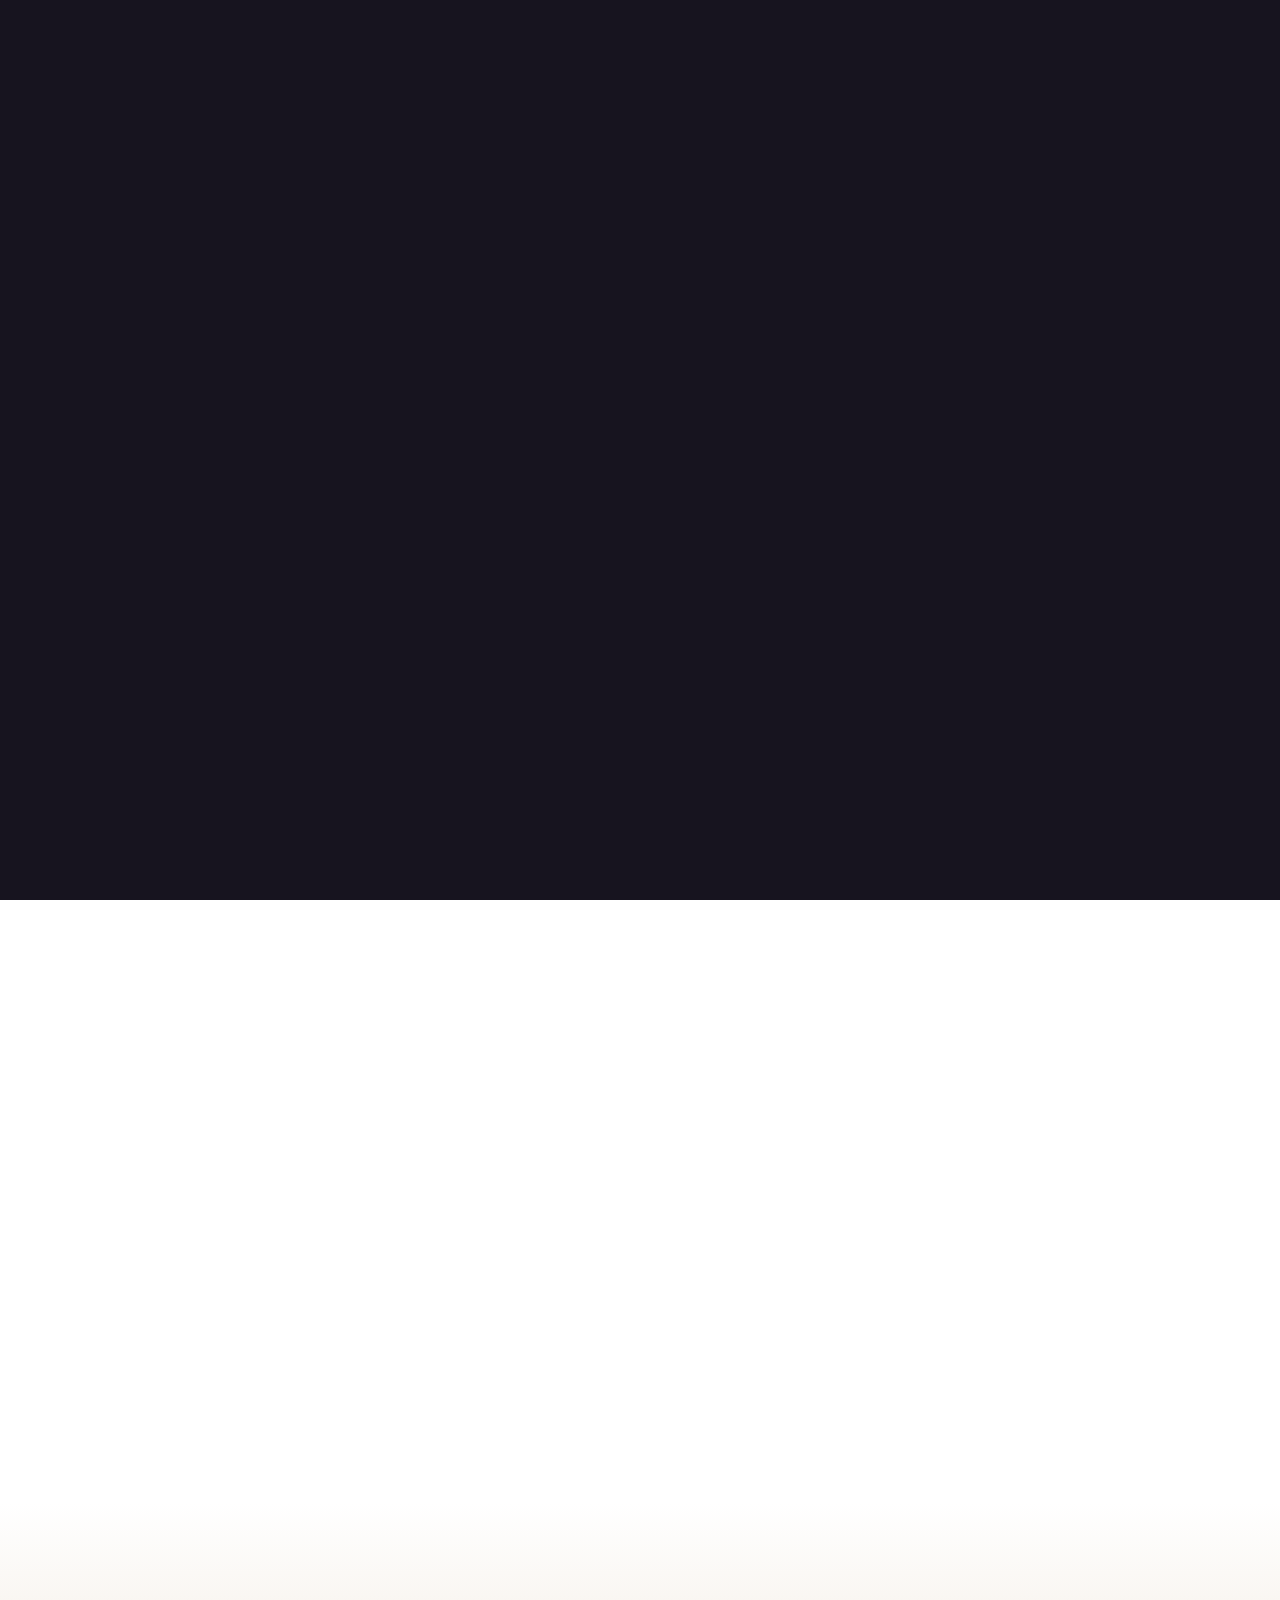
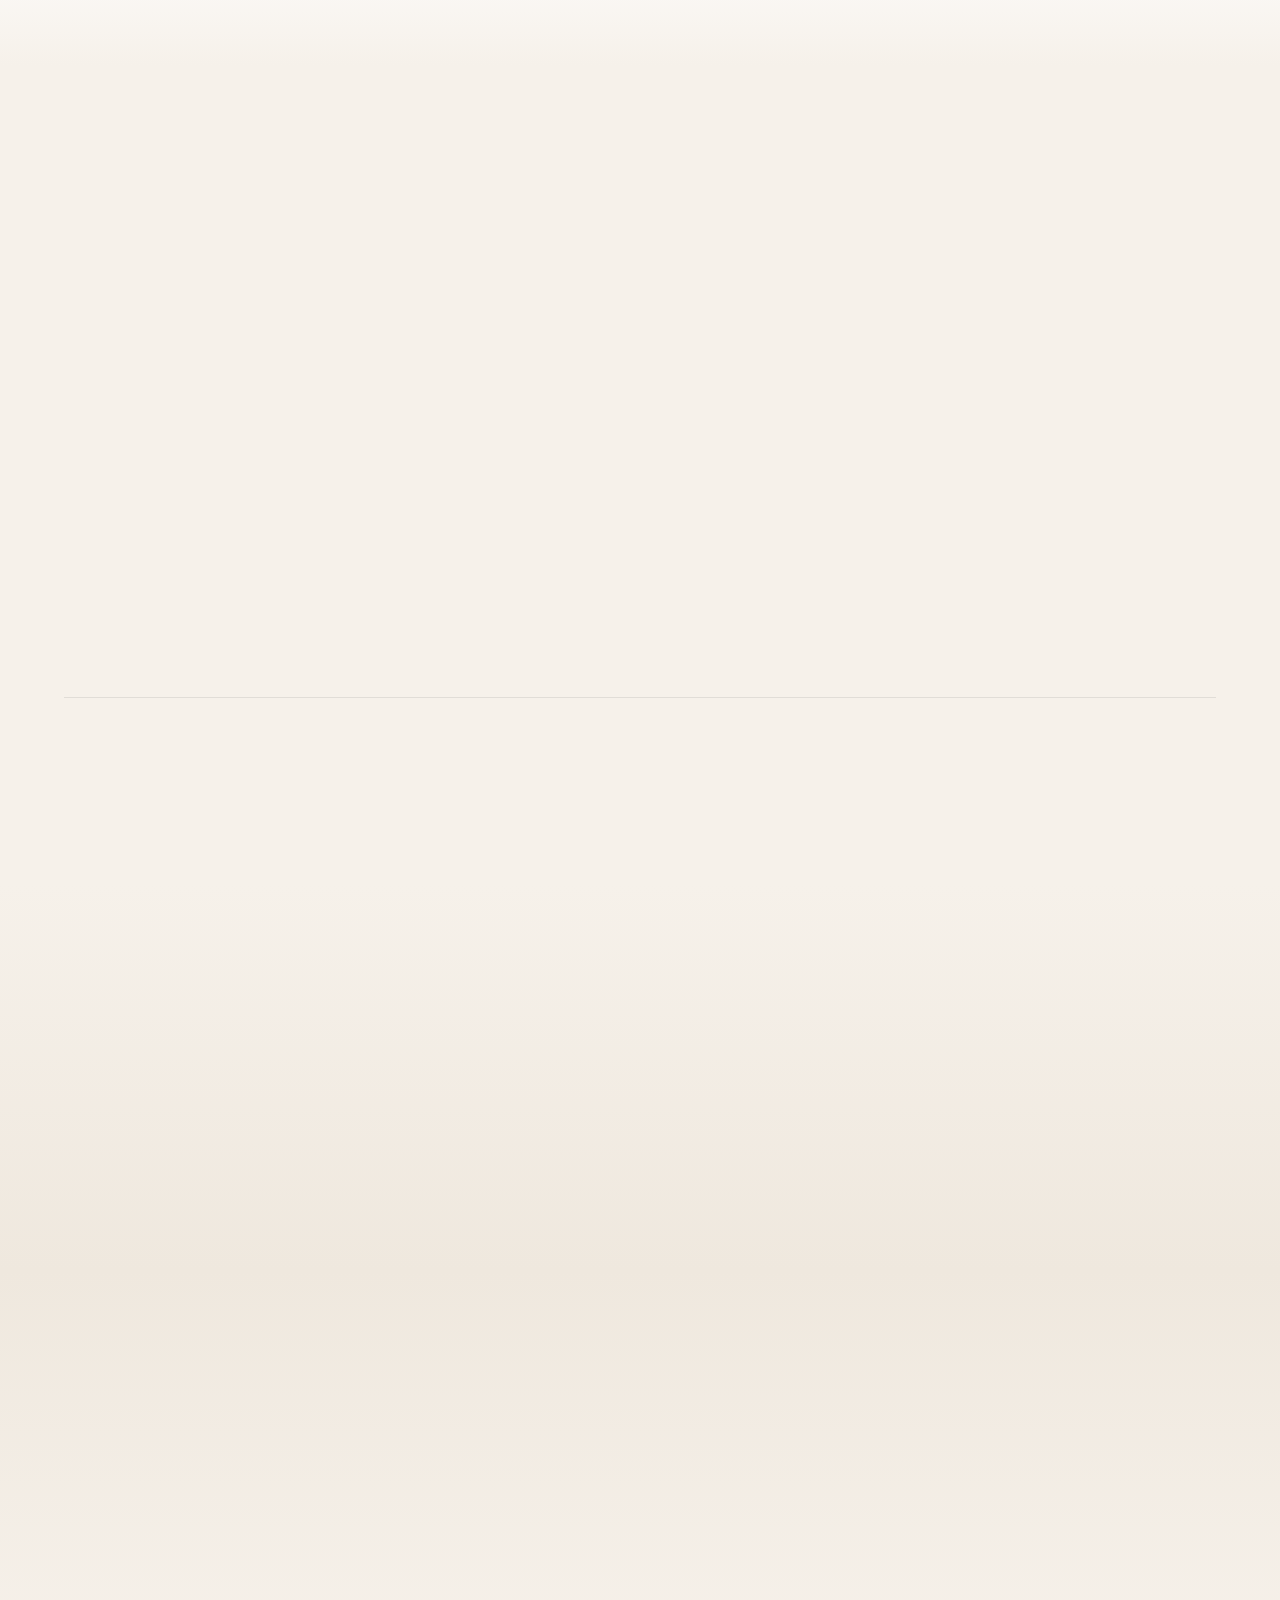
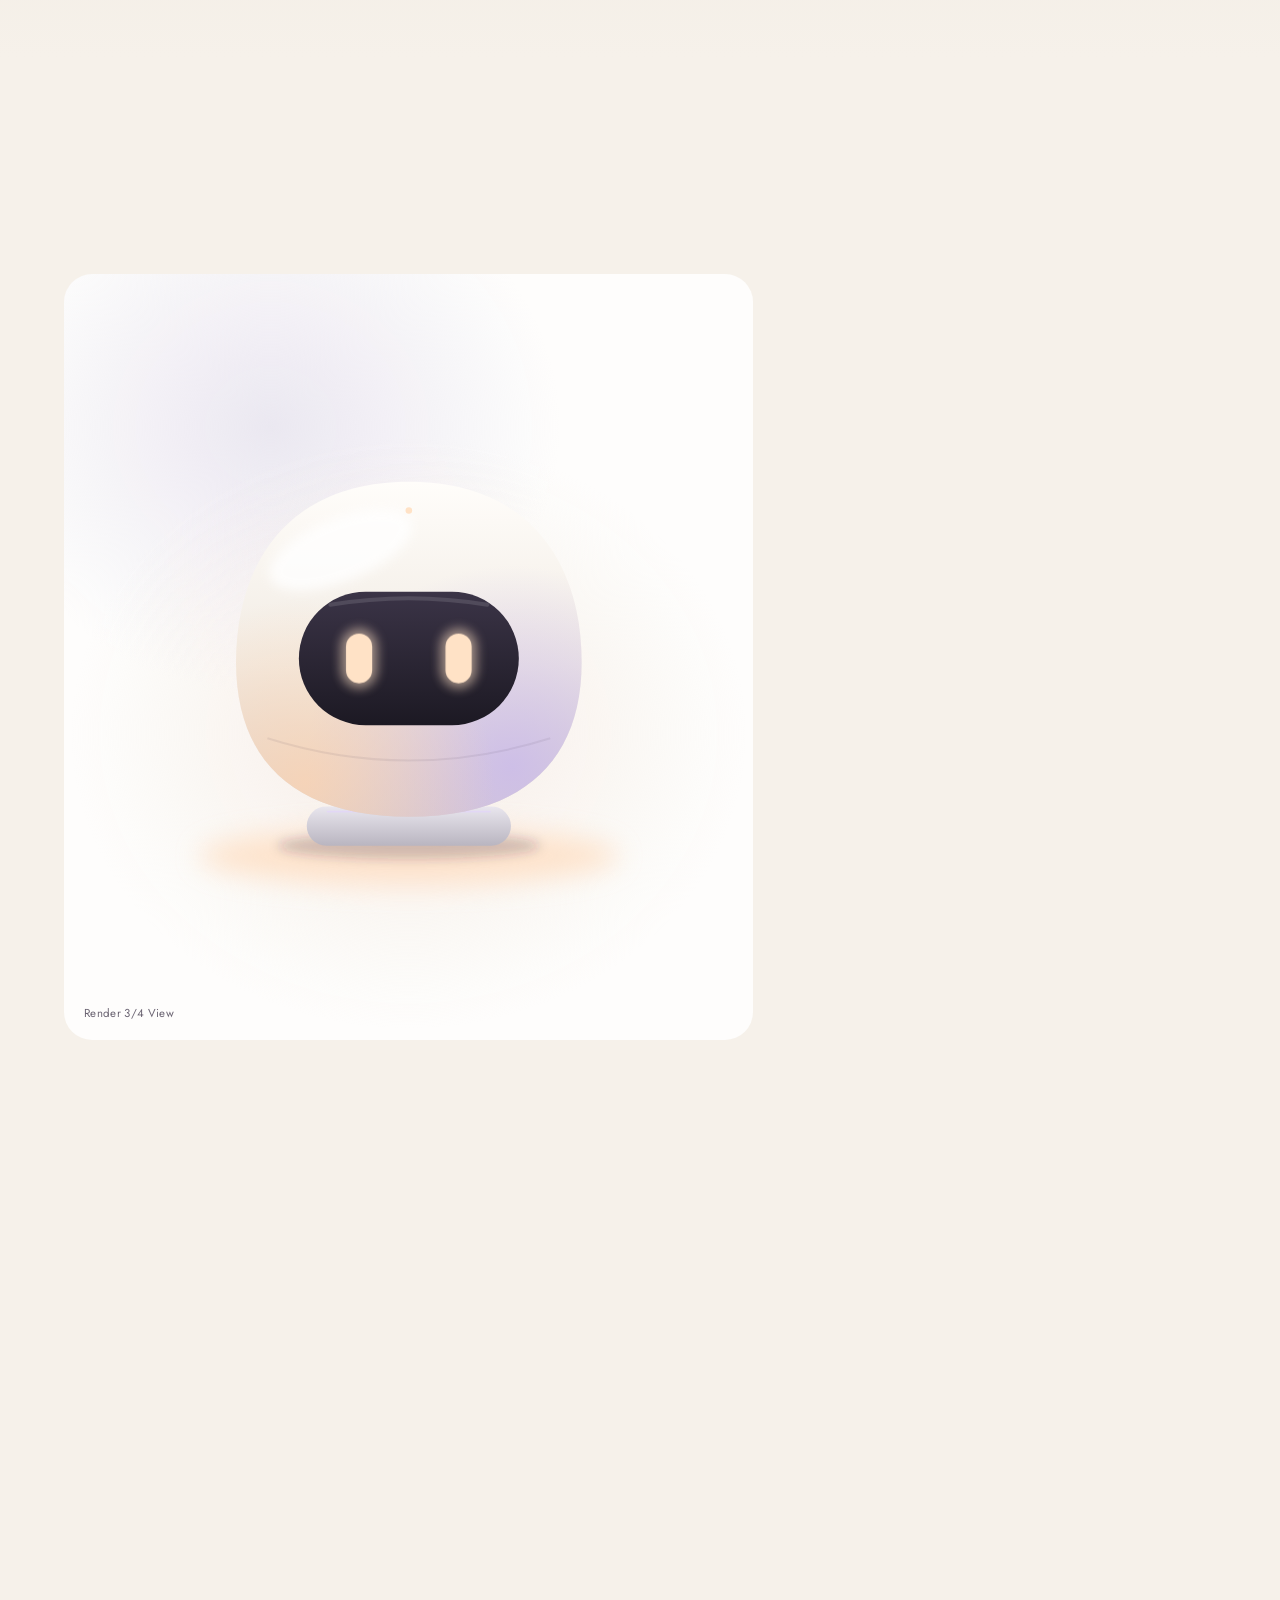
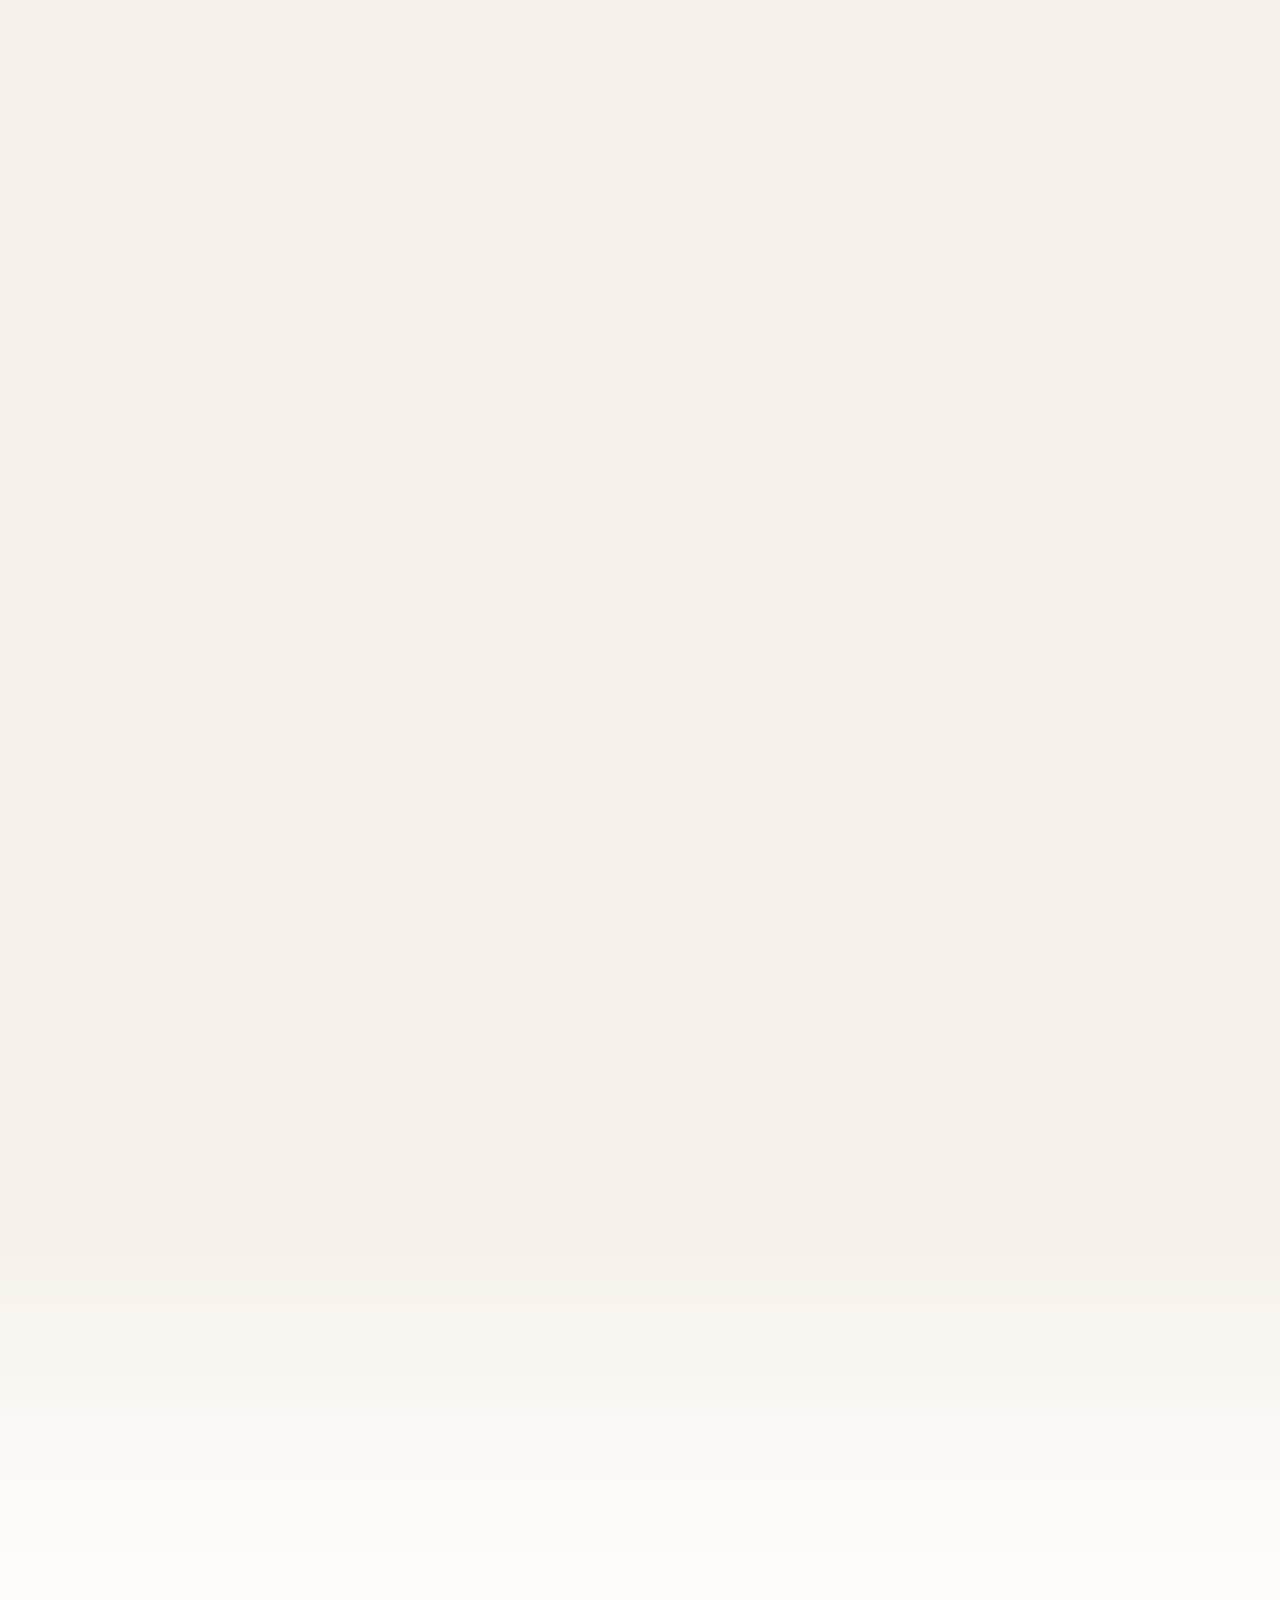
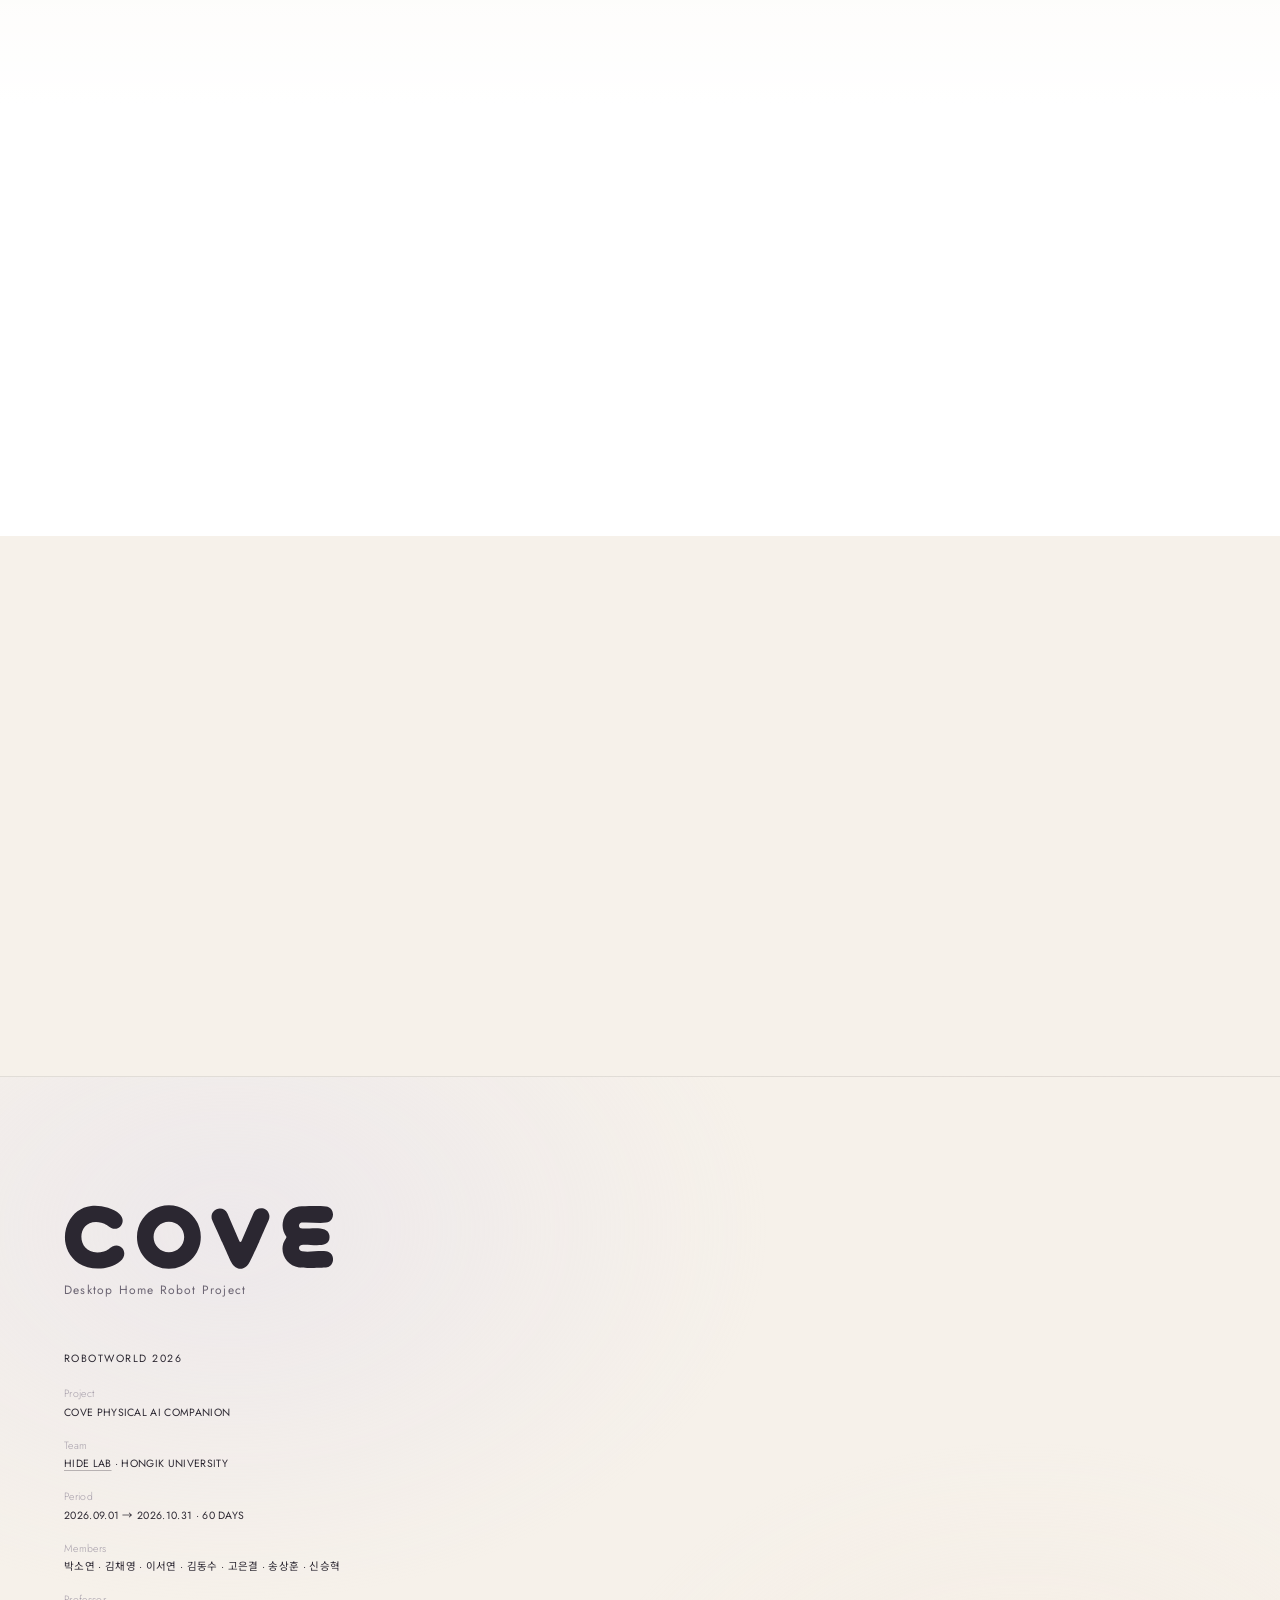
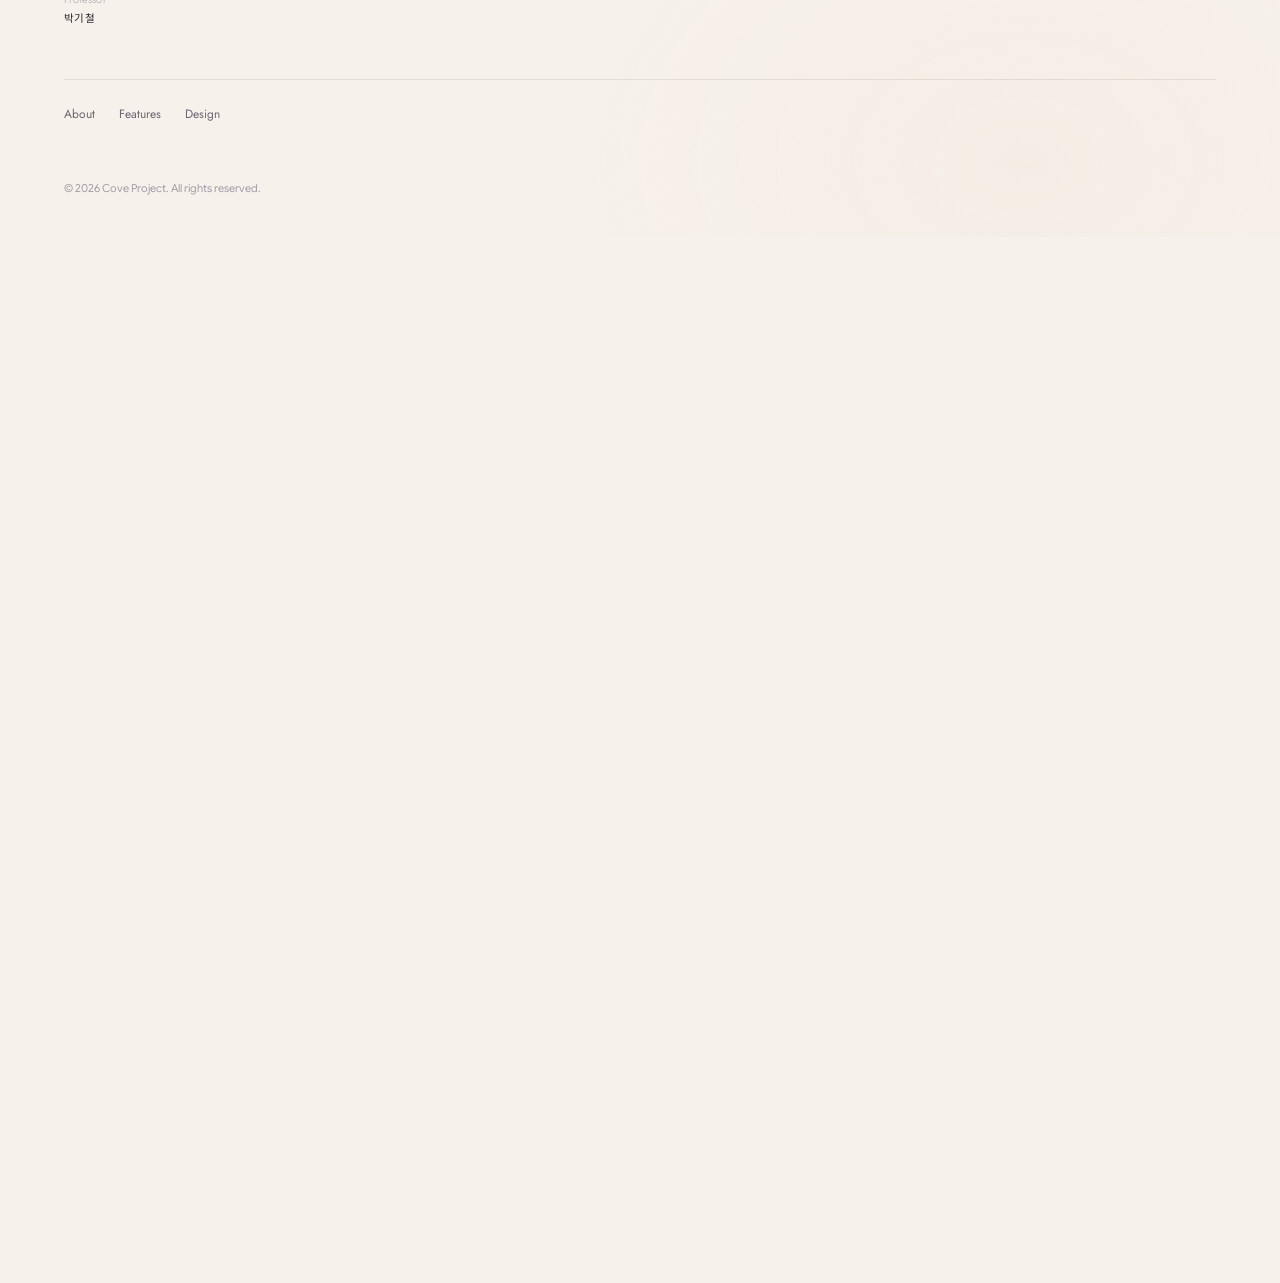
==== commit 45614606: "Optimize for exhibition PCs (lite mode), remove 360 render, smoother finale and engineering - Remove" ====
--- a/index.html
+++ b/index.html
@@ -1,6 +1,26 @@
 <!doctype html>
 <html lang="ko">
 <head>
+  <script>var _ss = ''; try { _ss = sessionStorage.getItem('cove-lite') || ''; } catch (e) {}
+    if (/[?&]lite=1/.test(location.search) || _ss === '1') { document.documentElement.classList.add('lite'); window.COVE_LITE = true; }
+    /* 자동 가벼운 모드: 켜진 직후 8~28초 사이에 화면이 초당 28번 미만으로 그려지면(버벅임) 가벼운 모드로 한 번 다시 열어요 */
+    if (!window.COVE_LITE && !/[?&]lite=0/.test(location.search)) (function () {
+      var n = 0, t0 = 0, born = performance.now(), tries = 0, lastT = 0, longF = 0;
+      function tick(now) {
+        if (window.COVE_LITE) return;
+        if (document.hidden || now - born < 8000) { n = 0; t0 = 0; lastT = now; return requestAnimationFrame(tick); }
+        if (!t0) { t0 = now; n = 0; longF = 0; } n++;
+        if (now - lastT > 70) longF++;                      // 한 프레임이 0.07초 넘게 걸리면 '뚝' 끊긴 것
+        lastT = now;
+        if (now - t0 >= 4000) {
+          var fps = n / ((now - t0) / 1000);
+          if (fps < 45 || longF >= 4) { try { sessionStorage.setItem('cove-lite', '1'); } catch (e) {} location.reload(); return; }
+          if (++tries >= 3 || now - born > 28000) return; t0 = 0;
+        }
+        requestAnimationFrame(tick);
+      }
+      requestAnimationFrame(tick);
+    })();</script>   <!-- 가벼운 모드(?lite=1): 느린 컴퓨터용 -->
   <meta charset="utf-8">
   <meta name="viewport" content="width=device-width, initial-scale=1">
   <title>Cove | Desktop Home Robot</title>
@@ -10,9 +30,8 @@
   <link rel="stylesheet" href="fonts/fonts.css">
   <script src="js/offline-fetch.js"></script>
   <link rel="stylesheet" href="css/style.css?v=20261106c">
-  <link rel="stylesheet" href="css/intro.css?v=20261106b">
+  <link rel="stylesheet" href="css/intro.css?v=20261107b">
   <link rel="stylesheet" href="css/sim.css?v=20261104z">
-  <link rel="stylesheet" href="css/cove360.css?v=8">
   <link rel="icon" href="favicon.svg" type="image/svg+xml">
   <link rel="alternate icon" href="favicon-32.png" type="image/png">
   <link rel="apple-touch-icon" href="apple-touch-icon.png">
@@ -61,7 +80,7 @@
         <div class="gallery__carousel intro__film" aria-roledescription="carousel" aria-label="Cove 영상">
         <div class="gallery__track">
           <figure class="gallery__film">
-            <video src="assets/cove-film.mp4?v=2" poster="assets/cove-film-poster.jpg?v=2" muted loop playsinline preload="metadata" aria-label="Cove 홍보 영상"></video>
+            <video src="assets/cove-film.mp4?v=3" poster="assets/cove-film-poster.jpg?v=2" muted loop playsinline preload="metadata" aria-label="Cove 홍보 영상"></video>
             <span class="gallery__expand" aria-hidden="true"><svg viewBox="0 0 24 24" width="18" height="18" fill="none" stroke="currentColor" stroke-width="2.2" stroke-linecap="square"><path d="M4 9V4h5M15 4h5v5M20 15v5h-5M9 20H4v-5"/></svg></span>
           </figure>
           <figure class="gallery__film">
@@ -151,8 +170,6 @@
         <!-- 큰 제품 이미지 (스크롤 시 고정) -->
         <figure class="design__visual">
           <div class="cove-art" data-cove></div>
-          <!-- 고화질 360° 렌더(js/cove360.js): 평소엔 이 렌더가 보이고(끌어서 회전·각도·확대 버튼), 동작 버튼을 누르면 3D 시뮬레이터가 이어받아 움직인 뒤 다시 돌아옴 -->
-          <div class="v360" data-v360="drag" data-auto="off" data-start="11.94,11.1" role="img" aria-label="Cove 360도 보기, 끌어서 돌릴 수 있어요"></div>
           <!-- 움직여 볼 수 있는 Cove 시뮬레이터 (불러오지 못하면 위의 임시 이미지가 그대로 보임) -->
           <div class="cove-3d" data-model="assets/cove-rig.glb"></div>
           <div class="sim__ui" hidden>
@@ -170,7 +187,6 @@
             <div class="sim__toy" data-mode="snack" data-kind="snack" hidden role="button" aria-label="간식, Cove에게 끌어다 주세요" style="top:40%"><svg viewBox="0 0 48 48" aria-hidden="true"><circle cx="24" cy="24" r="19" fill="#f2c79a"/><circle cx="24" cy="24" r="19" fill="none" stroke="#d9a574" stroke-width="2"/><circle cx="17" cy="19" r="2.4" fill="#8a5a3c"/><circle cx="29" cy="17" r="2.2" fill="#8a5a3c"/><circle cx="31" cy="29" r="2.6" fill="#8a5a3c"/><circle cx="19" cy="31" r="2.2" fill="#8a5a3c"/><circle cx="25" cy="24" r="1.8" fill="#8a5a3c"/></svg></div>
             <div class="sim__bottom">
               <p class="sim__status" aria-live="polite"></p>
-              <p class="sim__status v360__hint" aria-hidden="true">끌어서 돌려 보고, 아래 동작을 눌러 보세요</p>
               <div class="sim__motions" role="group" aria-label="동작">
                 <button type="button" data-motion="greet" aria-pressed="false">인사하기</button>
                 <button type="button" data-motion="pet" aria-pressed="false">쓰다듬기</button>
@@ -302,23 +318,22 @@
         "three/addons/": "./assets/vendor/three/examples/jsm/"
     } }
   </script>
-  <script src="js/cove360.js?v=6" defer></script>
-  <script type="module" src="js/sim.js?v=20261106g"></script>
-  <script type="module" src="js/cards.js?v=20261106d"></script>
-  <script type="module" src="js/intro-cove.js?v=20261106d"></script>
+  <script type="module" src="js/sim.js?v=20261107b"></script>
+  <script type="module" src="js/cards.js?v=20261107a"></script>
+  <script type="module" src="js/intro-cove.js?v=20261107b"></script>
   <script type="module" src="js/features.js?v=20261104z"></script>
-  <script type="module" src="js/engineering.js?v=20261104z"></script>
+  <script type="module" src="js/engineering.js?v=20261107a"></script>
   <!-- 디테일 효과: 필름 입자 · 자석 버튼 · 카드 빛/기울기 (되돌리려면 아래 두 줄과 css/fx.css, js/fx.js 를 지우면 됨) -->
   <link rel="stylesheet" href="css/fx.css?v=20261104z">
-  <script src="js/fx.js?v=20261104z" defer></script>
+  <script src="js/fx.js?v=20261107a" defer></script>
   <!-- 배경 통일 + 유리 카드 (C안, 애플풍). 되돌리려면 아래 두 줄을 지우면 됨 -->
-  <link rel="stylesheet" href="css/bg.css?v=20261104z">
-  <script src="js/bg.js?v=20261104z" defer></script>
+  <link rel="stylesheet" href="css/bg.css?v=20261106q">
+  <script src="js/bg.js?v=20261107a" defer></script>
   <!-- 잡스 제안 4가지(한 줄 약속·압력 시연·큰 숫자 스펙·One more thing). 되돌리려면 아래 두 줄을 지우면 됨 -->
   <link rel="stylesheet" href="css/jobs.css?v=20261106a">
   <script src="js/jobs.js?v=20261105s" defer></script>
   <script type="module" src="js/cove-sound.js"></script>   <!-- 소리: 일찍 불러와 인트로 타이핑 소리에도 씀 -->
-  <script src="js/finale.js?v=2"></script>
+  <script src="js/finale.js?v=4"></script>
   <script src="js/scramble.js?v=1" defer></script>
   <script src="js/loader.js?v=8"></script>   <!-- 시작 화면 (눈 LED가 깜빡이다 열림) -->
   <script>
--- a/css/intro.css
+++ b/css/intro.css
@@ -140,7 +140,12 @@
 
 /* 리퀴드 글라스 글자 가볍게(사용자 요청, 움직임이 뚝뚝 끊긴다고): 블러 반경을 14px→7px로 줄이고 채도·밝기 보정은 빼서(GPU가 매 프레임 다시 계산하던 부분) 같은 유리 느낌을 유지하면서 훨씬 가볍게. 흰 막을 조금 더해 밝기를 맞춤 */
 .intro__glass { -webkit-backdrop-filter: blur(7px); backdrop-filter: blur(7px); }
-.intro__chi { contain: layout style; }
+.intro__chi { contain: layout style; }
 
 /* 마무리 장면: 빈 구간을 줄이려고 190svh → 160svh, 글자는 장면이 올라오자마자 나옴(js/finale.js) */
-.intro--finale { height: 160svh; }
+.intro--finale { height: 160svh; }
+
+/* 가벼운 모드: 마무리 장면의 글자 그림자 블러(큰 반경)·가운데 빛 번짐을 빼고, 글자 안쪽 3D 회전 대신 평면으로 */
+html.lite .intro__ch::before { display: none; }
+html.lite .intro__chi { will-change: auto; }
+html.lite .intro__burst { display: none !important; }
--- a/css/bg.css
+++ b/css/bg.css
@@ -30,3 +30,16 @@
 .bgfx-on.bg-c .sim__motions button, .bgfx-on.bg-c .sim__views button { background: rgba(255, 255, 255, .72); box-shadow: 0 0 0 .5px rgba(0, 0, 0, .1), 0 2px 8px -2px rgba(0, 0, 0, .08); }
 .bgfx-on.bg-c .sim__ui button[aria-pressed="true"] { background: #1d1d1f; color: #fff; }
 .bgfx-on.bg-c .statement em, .bgfx-on.bg-c em { color: #6b5bd6; }
+
+/* 전시장 컴퓨터에서 버벅이지 않도록 가볍게(사용자 요청): 큰 유리 카드의 블러를 줄이고, 시뮬레이터 칸은 블러 대신 불투명도로, 배경 빛 번짐 블러도 줄임 */
+.bgfx-on.bg-c .feature, .bgfx-on.bg-c .gallery__film, .bgfx-on.bg-c .principles__img, .bgfx-on.bg-c .design__details .slot { -webkit-backdrop-filter: blur(12px); backdrop-filter: blur(12px); }
+.bgfx-on.bg-c .design__visual { -webkit-backdrop-filter: none; backdrop-filter: none; background-color: rgba(255, 255, 255, .8); }
+.bgfx-on.bg-c .nav.is-scrolled { -webkit-backdrop-filter: blur(14px); backdrop-filter: blur(14px); }
+.bgfx-on.bg-c { --bgblur: 46px; }
+.fx-grain { display: none !important; }
+
+/* 가벼운 모드(?lite=1, start-lite.bat): 느린 전시 컴퓨터용. 유리 블러·배경 빛 번짐·물결을 끄고 3D는 그림자 없이 1배 해상도로 그려요 */
+html.lite * { -webkit-backdrop-filter: none !important; backdrop-filter: none !important; }
+html.lite .bgfx { display: none !important; }
+html.lite .intro__ripple, html.lite .intro__blob, html.lite .intro__burst { display: none !important; }
+html.lite .design__visual, html.lite .feature, html.lite .design__details .slot { background-color: rgba(255, 255, 255, .86) !important; }
